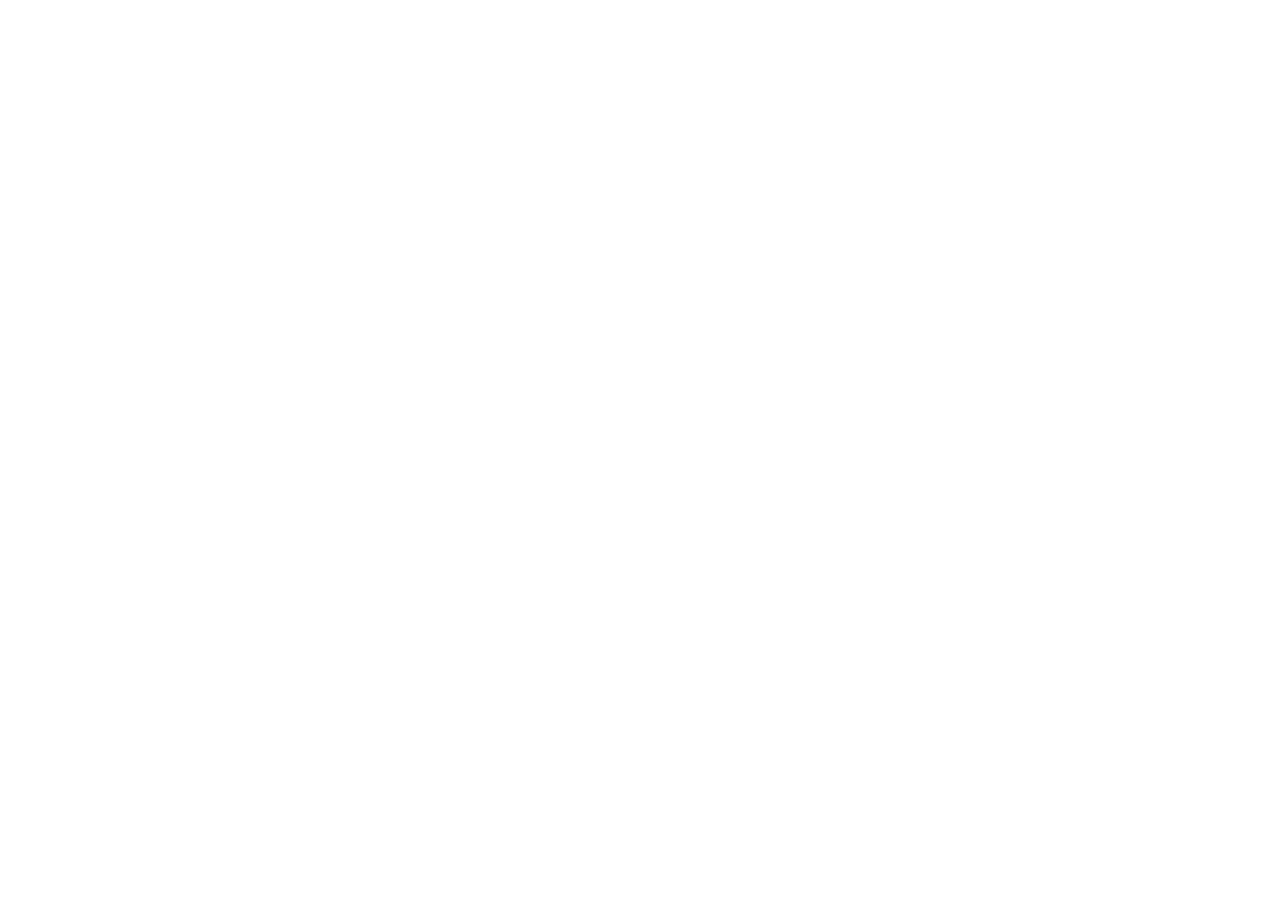
==== paged-js-2021/index.html @ 3007ff53 ":tada: copy resume into 2021 folder" ====
<!DOCTYPE html>

<html xmlns="http://www.w3.org/1999/xhtml">

<head>

<meta charset="utf-8" />
<meta http-equiv="Content-Type" content="text/html; charset=utf-8" />
<meta name="generator" content="pandoc" />
<meta http-equiv="X-UA-Compatible" content="IE=EDGE" />


<meta name="author" content="Benjamin Wolfe" />

<meta name="date" content="2019-10-17" />

<title>Resume</title>

<script>/*! jQuery v1.11.3 | (c) 2005, 2015 jQuery Foundation, Inc. | jquery.org/license */
!function(a,b){"object"==typeof module&&"object"==typeof module.exports?module.exports=a.document?b(a,!0):function(a){if(!a.document)throw new Error("jQuery requires a window with a document");return b(a)}:b(a)}("undefined"!=typeof window?window:this,function(a,b){var c=[],d=c.slice,e=c.concat,f=c.push,g=c.indexOf,h={},i=h.toString,j=h.hasOwnProperty,k={},l="1.11.3",m=function(a,b){return new m.fn.init(a,b)},n=/^[\s\uFEFF\xA0]+|[\s\uFEFF\xA0]+$/g,o=/^-ms-/,p=/-([\da-z])/gi,q=function(a,b){return b.toUpperCase()};m.fn=m.prototype={jquery:l,constructor:m,selector:"",length:0,toArray:function(){return d.call(this)},get:function(a){return null!=a?0>a?this[a+this.length]:this[a]:d.call(this)},pushStack:function(a){var b=m.merge(this.constructor(),a);return b.prevObject=this,b.context=this.context,b},each:function(a,b){return m.each(this,a,b)},map:function(a){return this.pushStack(m.map(this,function(b,c){return a.call(b,c,b)}))},slice:function(){return this.pushStack(d.apply(this,arguments))},first:function(){return this.eq(0)},last:function(){return this.eq(-1)},eq:function(a){var b=this.length,c=+a+(0>a?b:0);return this.pushStack(c>=0&&b>c?[this[c]]:[])},end:function(){return this.prevObject||this.constructor(null)},push:f,sort:c.sort,splice:c.splice},m.extend=m.fn.extend=function(){var a,b,c,d,e,f,g=arguments[0]||{},h=1,i=arguments.length,j=!1;for("boolean"==typeof g&&(j=g,g=arguments[h]||{},h++),"object"==typeof g||m.isFunction(g)||(g={}),h===i&&(g=this,h--);i>h;h++)if(null!=(e=arguments[h]))for(d in e)a=g[d],c=e[d],g!==c&&(j&&c&&(m.isPlainObject(c)||(b=m.isArray(c)))?(b?(b=!1,f=a&&m.isArray(a)?a:[]):f=a&&m.isPlainObject(a)?a:{},g[d]=m.extend(j,f,c)):void 0!==c&&(g[d]=c));return g},m.extend({expando:"jQuery"+(l+Math.random()).replace(/\D/g,""),isReady:!0,error:function(a){throw new Error(a)},noop:function(){},isFunction:function(a){return"function"===m.type(a)},isArray:Array.isArray||function(a){return"array"===m.type(a)},isWindow:function(a){return null!=a&&a==a.window},isNumeric:function(a){return!m.isArray(a)&&a-parseFloat(a)+1>=0},isEmptyObject:function(a){var b;for(b in a)return!1;return!0},isPlainObject:function(a){var b;if(!a||"object"!==m.type(a)||a.nodeType||m.isWindow(a))return!1;try{if(a.constructor&&!j.call(a,"constructor")&&!j.call(a.constructor.prototype,"isPrototypeOf"))return!1}catch(c){return!1}if(k.ownLast)for(b in a)return j.call(a,b);for(b in a);return void 0===b||j.call(a,b)},type:function(a){return null==a?a+"":"object"==typeof a||"function"==typeof a?h[i.call(a)]||"object":typeof a},globalEval:function(b){b&&m.trim(b)&&(a.execScript||function(b){a.eval.call(a,b)})(b)},camelCase:function(a){return a.replace(o,"ms-").replace(p,q)},nodeName:function(a,b){return a.nodeName&&a.nodeName.toLowerCase()===b.toLowerCase()},each:function(a,b,c){var d,e=0,f=a.length,g=r(a);if(c){if(g){for(;f>e;e++)if(d=b.apply(a[e],c),d===!1)break}else for(e in a)if(d=b.apply(a[e],c),d===!1)break}else if(g){for(;f>e;e++)if(d=b.call(a[e],e,a[e]),d===!1)break}else for(e in a)if(d=b.call(a[e],e,a[e]),d===!1)break;return a},trim:function(a){return null==a?"":(a+"").replace(n,"")},makeArray:function(a,b){var c=b||[];return null!=a&&(r(Object(a))?m.merge(c,"string"==typeof a?[a]:a):f.call(c,a)),c},inArray:function(a,b,c){var d;if(b){if(g)return g.call(b,a,c);for(d=b.length,c=c?0>c?Math.max(0,d+c):c:0;d>c;c++)if(c in b&&b[c]===a)return c}return-1},merge:function(a,b){var c=+b.length,d=0,e=a.length;while(c>d)a[e++]=b[d++];if(c!==c)while(void 0!==b[d])a[e++]=b[d++];return a.length=e,a},grep:function(a,b,c){for(var d,e=[],f=0,g=a.length,h=!c;g>f;f++)d=!b(a[f],f),d!==h&&e.push(a[f]);return e},map:function(a,b,c){var d,f=0,g=a.length,h=r(a),i=[];if(h)for(;g>f;f++)d=b(a[f],f,c),null!=d&&i.push(d);else for(f in a)d=b(a[f],f,c),null!=d&&i.push(d);return e.apply([],i)},guid:1,proxy:function(a,b){var c,e,f;return"string"==typeof b&&(f=a[b],b=a,a=f),m.isFunction(a)?(c=d.call(arguments,2),e=function(){return a.apply(b||this,c.concat(d.call(arguments)))},e.guid=a.guid=a.guid||m.guid++,e):void 0},now:function(){return+new Date},support:k}),m.each("Boolean Number String Function Array Date RegExp Object Error".split(" "),function(a,b){h["[object "+b+"]"]=b.toLowerCase()});function r(a){var b="length"in a&&a.length,c=m.type(a);return"function"===c||m.isWindow(a)?!1:1===a.nodeType&&b?!0:"array"===c||0===b||"number"==typeof b&&b>0&&b-1 in a}var s=function(a){var b,c,d,e,f,g,h,i,j,k,l,m,n,o,p,q,r,s,t,u="sizzle"+1*new Date,v=a.document,w=0,x=0,y=ha(),z=ha(),A=ha(),B=function(a,b){return a===b&&(l=!0),0},C=1<<31,D={}.hasOwnProperty,E=[],F=E.pop,G=E.push,H=E.push,I=E.slice,J=function(a,b){for(var c=0,d=a.length;d>c;c++)if(a[c]===b)return c;return-1},K="checked|selected|async|autofocus|autoplay|controls|defer|disabled|hidden|ismap|loop|multiple|open|readonly|required|scoped",L="[\\x20\\t\\r\\n\\f]",M="(?:\\\\.|[\\w-]|[^\\x00-\\xa0])+",N=M.replace("w","w#"),O="\\["+L+"*("+M+")(?:"+L+"*([*^$|!~]?=)"+L+"*(?:'((?:\\\\.|[^\\\\'])*)'|\"((?:\\\\.|[^\\\\\"])*)\"|("+N+"))|)"+L+"*\\]",P=":("+M+")(?:\\((('((?:\\\\.|[^\\\\'])*)'|\"((?:\\\\.|[^\\\\\"])*)\")|((?:\\\\.|[^\\\\()[\\]]|"+O+")*)|.*)\\)|)",Q=new RegExp(L+"+","g"),R=new RegExp("^"+L+"+|((?:^|[^\\\\])(?:\\\\.)*)"+L+"+$","g"),S=new RegExp("^"+L+"*,"+L+"*"),T=new RegExp("^"+L+"*([>+~]|"+L+")"+L+"*"),U=new RegExp("="+L+"*([^\\]'\"]*?)"+L+"*\\]","g"),V=new RegExp(P),W=new RegExp("^"+N+"$"),X={ID:new RegExp("^#("+M+")"),CLASS:new RegExp("^\\.("+M+")"),TAG:new RegExp("^("+M.replace("w","w*")+")"),ATTR:new RegExp("^"+O),PSEUDO:new RegExp("^"+P),CHILD:new RegExp("^:(only|first|last|nth|nth-last)-(child|of-type)(?:\\("+L+"*(even|odd|(([+-]|)(\\d*)n|)"+L+"*(?:([+-]|)"+L+"*(\\d+)|))"+L+"*\\)|)","i"),bool:new RegExp("^(?:"+K+")$","i"),needsContext:new RegExp("^"+L+"*[>+~]|:(even|odd|eq|gt|lt|nth|first|last)(?:\\("+L+"*((?:-\\d)?\\d*)"+L+"*\\)|)(?=[^-]|$)","i")},Y=/^(?:input|select|textarea|button)$/i,Z=/^h\d$/i,$=/^[^{]+\{\s*\[native \w/,_=/^(?:#([\w-]+)|(\w+)|\.([\w-]+))$/,aa=/[+~]/,ba=/'|\\/g,ca=new RegExp("\\\\([\\da-f]{1,6}"+L+"?|("+L+")|.)","ig"),da=function(a,b,c){var d="0x"+b-65536;return d!==d||c?b:0>d?String.fromCharCode(d+65536):String.fromCharCode(d>>10|55296,1023&d|56320)},ea=function(){m()};try{H.apply(E=I.call(v.childNodes),v.childNodes),E[v.childNodes.length].nodeType}catch(fa){H={apply:E.length?function(a,b){G.apply(a,I.call(b))}:function(a,b){var c=a.length,d=0;while(a[c++]=b[d++]);a.length=c-1}}}function ga(a,b,d,e){var f,h,j,k,l,o,r,s,w,x;if((b?b.ownerDocument||b:v)!==n&&m(b),b=b||n,d=d||[],k=b.nodeType,"string"!=typeof a||!a||1!==k&&9!==k&&11!==k)return d;if(!e&&p){if(11!==k&&(f=_.exec(a)))if(j=f[1]){if(9===k){if(h=b.getElementById(j),!h||!h.parentNode)return d;if(h.id===j)return d.push(h),d}else if(b.ownerDocument&&(h=b.ownerDocument.getElementById(j))&&t(b,h)&&h.id===j)return d.push(h),d}else{if(f[2])return H.apply(d,b.getElementsByTagName(a)),d;if((j=f[3])&&c.getElementsByClassName)return H.apply(d,b.getElementsByClassName(j)),d}if(c.qsa&&(!q||!q.test(a))){if(s=r=u,w=b,x=1!==k&&a,1===k&&"object"!==b.nodeName.toLowerCase()){o=g(a),(r=b.getAttribute("id"))?s=r.replace(ba,"\\$&"):b.setAttribute("id",s),s="[id='"+s+"'] ",l=o.length;while(l--)o[l]=s+ra(o[l]);w=aa.test(a)&&pa(b.parentNode)||b,x=o.join(",")}if(x)try{return H.apply(d,w.querySelectorAll(x)),d}catch(y){}finally{r||b.removeAttribute("id")}}}return i(a.replace(R,"$1"),b,d,e)}function ha(){var a=[];function b(c,e){return a.push(c+" ")>d.cacheLength&&delete b[a.shift()],b[c+" "]=e}return b}function ia(a){return a[u]=!0,a}function ja(a){var b=n.createElement("div");try{return!!a(b)}catch(c){return!1}finally{b.parentNode&&b.parentNode.removeChild(b),b=null}}function ka(a,b){var c=a.split("|"),e=a.length;while(e--)d.attrHandle[c[e]]=b}function la(a,b){var c=b&&a,d=c&&1===a.nodeType&&1===b.nodeType&&(~b.sourceIndex||C)-(~a.sourceIndex||C);if(d)return d;if(c)while(c=c.nextSibling)if(c===b)return-1;return a?1:-1}function ma(a){return function(b){var c=b.nodeName.toLowerCase();return"input"===c&&b.type===a}}function na(a){return function(b){var c=b.nodeName.toLowerCase();return("input"===c||"button"===c)&&b.type===a}}function oa(a){return ia(function(b){return b=+b,ia(function(c,d){var e,f=a([],c.length,b),g=f.length;while(g--)c[e=f[g]]&&(c[e]=!(d[e]=c[e]))})})}function pa(a){return a&&"undefined"!=typeof a.getElementsByTagName&&a}c=ga.support={},f=ga.isXML=function(a){var b=a&&(a.ownerDocument||a).documentElement;return b?"HTML"!==b.nodeName:!1},m=ga.setDocument=function(a){var b,e,g=a?a.ownerDocument||a:v;return g!==n&&9===g.nodeType&&g.documentElement?(n=g,o=g.documentElement,e=g.defaultView,e&&e!==e.top&&(e.addEventListener?e.addEventListener("unload",ea,!1):e.attachEvent&&e.attachEvent("onunload",ea)),p=!f(g),c.attributes=ja(function(a){return a.className="i",!a.getAttribute("className")}),c.getElementsByTagName=ja(function(a){return a.appendChild(g.createComment("")),!a.getElementsByTagName("*").length}),c.getElementsByClassName=$.test(g.getElementsByClassName),c.getById=ja(function(a){return o.appendChild(a).id=u,!g.getElementsByName||!g.getElementsByName(u).length}),c.getById?(d.find.ID=function(a,b){if("undefined"!=typeof b.getElementById&&p){var c=b.getElementById(a);return c&&c.parentNode?[c]:[]}},d.filter.ID=function(a){var b=a.replace(ca,da);return function(a){return a.getAttribute("id")===b}}):(delete d.find.ID,d.filter.ID=function(a){var b=a.replace(ca,da);return function(a){var c="undefined"!=typeof a.getAttributeNode&&a.getAttributeNode("id");return c&&c.value===b}}),d.find.TAG=c.getElementsByTagName?function(a,b){return"undefined"!=typeof b.getElementsByTagName?b.getElementsByTagName(a):c.qsa?b.querySelectorAll(a):void 0}:function(a,b){var c,d=[],e=0,f=b.getElementsByTagName(a);if("*"===a){while(c=f[e++])1===c.nodeType&&d.push(c);return d}return f},d.find.CLASS=c.getElementsByClassName&&function(a,b){return p?b.getElementsByClassName(a):void 0},r=[],q=[],(c.qsa=$.test(g.querySelectorAll))&&(ja(function(a){o.appendChild(a).innerHTML="<a id='"+u+"'></a><select id='"+u+"-\f]' msallowcapture=''><option selected=''></option></select>",a.querySelectorAll("[msallowcapture^='']").length&&q.push("[*^$]="+L+"*(?:''|\"\")"),a.querySelectorAll("[selected]").length||q.push("\\["+L+"*(?:value|"+K+")"),a.querySelectorAll("[id~="+u+"-]").length||q.push("~="),a.querySelectorAll(":checked").length||q.push(":checked"),a.querySelectorAll("a#"+u+"+*").length||q.push(".#.+[+~]")}),ja(function(a){var b=g.createElement("input");b.setAttribute("type","hidden"),a.appendChild(b).setAttribute("name","D"),a.querySelectorAll("[name=d]").length&&q.push("name"+L+"*[*^$|!~]?="),a.querySelectorAll(":enabled").length||q.push(":enabled",":disabled"),a.querySelectorAll("*,:x"),q.push(",.*:")})),(c.matchesSelector=$.test(s=o.matches||o.webkitMatchesSelector||o.mozMatchesSelector||o.oMatchesSelector||o.msMatchesSelector))&&ja(function(a){c.disconnectedMatch=s.call(a,"div"),s.call(a,"[s!='']:x"),r.push("!=",P)}),q=q.length&&new RegExp(q.join("|")),r=r.length&&new RegExp(r.join("|")),b=$.test(o.compareDocumentPosition),t=b||$.test(o.contains)?function(a,b){var c=9===a.nodeType?a.documentElement:a,d=b&&b.parentNode;return a===d||!(!d||1!==d.nodeType||!(c.contains?c.contains(d):a.compareDocumentPosition&&16&a.compareDocumentPosition(d)))}:function(a,b){if(b)while(b=b.parentNode)if(b===a)return!0;return!1},B=b?function(a,b){if(a===b)return l=!0,0;var d=!a.compareDocumentPosition-!b.compareDocumentPosition;return d?d:(d=(a.ownerDocument||a)===(b.ownerDocument||b)?a.compareDocumentPosition(b):1,1&d||!c.sortDetached&&b.compareDocumentPosition(a)===d?a===g||a.ownerDocument===v&&t(v,a)?-1:b===g||b.ownerDocument===v&&t(v,b)?1:k?J(k,a)-J(k,b):0:4&d?-1:1)}:function(a,b){if(a===b)return l=!0,0;var c,d=0,e=a.parentNode,f=b.parentNode,h=[a],i=[b];if(!e||!f)return a===g?-1:b===g?1:e?-1:f?1:k?J(k,a)-J(k,b):0;if(e===f)return la(a,b);c=a;while(c=c.parentNode)h.unshift(c);c=b;while(c=c.parentNode)i.unshift(c);while(h[d]===i[d])d++;return d?la(h[d],i[d]):h[d]===v?-1:i[d]===v?1:0},g):n},ga.matches=function(a,b){return ga(a,null,null,b)},ga.matchesSelector=function(a,b){if((a.ownerDocument||a)!==n&&m(a),b=b.replace(U,"='$1']"),!(!c.matchesSelector||!p||r&&r.test(b)||q&&q.test(b)))try{var d=s.call(a,b);if(d||c.disconnectedMatch||a.document&&11!==a.document.nodeType)return d}catch(e){}return ga(b,n,null,[a]).length>0},ga.contains=function(a,b){return(a.ownerDocument||a)!==n&&m(a),t(a,b)},ga.attr=function(a,b){(a.ownerDocument||a)!==n&&m(a);var e=d.attrHandle[b.toLowerCase()],f=e&&D.call(d.attrHandle,b.toLowerCase())?e(a,b,!p):void 0;return void 0!==f?f:c.attributes||!p?a.getAttribute(b):(f=a.getAttributeNode(b))&&f.specified?f.value:null},ga.error=function(a){throw new Error("Syntax error, unrecognized expression: "+a)},ga.uniqueSort=function(a){var b,d=[],e=0,f=0;if(l=!c.detectDuplicates,k=!c.sortStable&&a.slice(0),a.sort(B),l){while(b=a[f++])b===a[f]&&(e=d.push(f));while(e--)a.splice(d[e],1)}return k=null,a},e=ga.getText=function(a){var b,c="",d=0,f=a.nodeType;if(f){if(1===f||9===f||11===f){if("string"==typeof a.textContent)return a.textContent;for(a=a.firstChild;a;a=a.nextSibling)c+=e(a)}else if(3===f||4===f)return a.nodeValue}else while(b=a[d++])c+=e(b);return c},d=ga.selectors={cacheLength:50,createPseudo:ia,match:X,attrHandle:{},find:{},relative:{">":{dir:"parentNode",first:!0}," ":{dir:"parentNode"},"+":{dir:"previousSibling",first:!0},"~":{dir:"previousSibling"}},preFilter:{ATTR:function(a){return a[1]=a[1].replace(ca,da),a[3]=(a[3]||a[4]||a[5]||"").replace(ca,da),"~="===a[2]&&(a[3]=" "+a[3]+" "),a.slice(0,4)},CHILD:function(a){return a[1]=a[1].toLowerCase(),"nth"===a[1].slice(0,3)?(a[3]||ga.error(a[0]),a[4]=+(a[4]?a[5]+(a[6]||1):2*("even"===a[3]||"odd"===a[3])),a[5]=+(a[7]+a[8]||"odd"===a[3])):a[3]&&ga.error(a[0]),a},PSEUDO:function(a){var b,c=!a[6]&&a[2];return X.CHILD.test(a[0])?null:(a[3]?a[2]=a[4]||a[5]||"":c&&V.test(c)&&(b=g(c,!0))&&(b=c.indexOf(")",c.length-b)-c.length)&&(a[0]=a[0].slice(0,b),a[2]=c.slice(0,b)),a.slice(0,3))}},filter:{TAG:function(a){var b=a.replace(ca,da).toLowerCase();return"*"===a?function(){return!0}:function(a){return a.nodeName&&a.nodeName.toLowerCase()===b}},CLASS:function(a){var b=y[a+" "];return b||(b=new RegExp("(^|"+L+")"+a+"("+L+"|$)"))&&y(a,function(a){return b.test("string"==typeof a.className&&a.className||"undefined"!=typeof a.getAttribute&&a.getAttribute("class")||"")})},ATTR:function(a,b,c){return function(d){var e=ga.attr(d,a);return null==e?"!="===b:b?(e+="","="===b?e===c:"!="===b?e!==c:"^="===b?c&&0===e.indexOf(c):"*="===b?c&&e.indexOf(c)>-1:"$="===b?c&&e.slice(-c.length)===c:"~="===b?(" "+e.replace(Q," ")+" ").indexOf(c)>-1:"|="===b?e===c||e.slice(0,c.length+1)===c+"-":!1):!0}},CHILD:function(a,b,c,d,e){var f="nth"!==a.slice(0,3),g="last"!==a.slice(-4),h="of-type"===b;return 1===d&&0===e?function(a){return!!a.parentNode}:function(b,c,i){var j,k,l,m,n,o,p=f!==g?"nextSibling":"previousSibling",q=b.parentNode,r=h&&b.nodeName.toLowerCase(),s=!i&&!h;if(q){if(f){while(p){l=b;while(l=l[p])if(h?l.nodeName.toLowerCase()===r:1===l.nodeType)return!1;o=p="only"===a&&!o&&"nextSibling"}return!0}if(o=[g?q.firstChild:q.lastChild],g&&s){k=q[u]||(q[u]={}),j=k[a]||[],n=j[0]===w&&j[1],m=j[0]===w&&j[2],l=n&&q.childNodes[n];while(l=++n&&l&&l[p]||(m=n=0)||o.pop())if(1===l.nodeType&&++m&&l===b){k[a]=[w,n,m];break}}else if(s&&(j=(b[u]||(b[u]={}))[a])&&j[0]===w)m=j[1];else while(l=++n&&l&&l[p]||(m=n=0)||o.pop())if((h?l.nodeName.toLowerCase()===r:1===l.nodeType)&&++m&&(s&&((l[u]||(l[u]={}))[a]=[w,m]),l===b))break;return m-=e,m===d||m%d===0&&m/d>=0}}},PSEUDO:function(a,b){var c,e=d.pseudos[a]||d.setFilters[a.toLowerCase()]||ga.error("unsupported pseudo: "+a);return e[u]?e(b):e.length>1?(c=[a,a,"",b],d.setFilters.hasOwnProperty(a.toLowerCase())?ia(function(a,c){var d,f=e(a,b),g=f.length;while(g--)d=J(a,f[g]),a[d]=!(c[d]=f[g])}):function(a){return e(a,0,c)}):e}},pseudos:{not:ia(function(a){var b=[],c=[],d=h(a.replace(R,"$1"));return d[u]?ia(function(a,b,c,e){var f,g=d(a,null,e,[]),h=a.length;while(h--)(f=g[h])&&(a[h]=!(b[h]=f))}):function(a,e,f){return b[0]=a,d(b,null,f,c),b[0]=null,!c.pop()}}),has:ia(function(a){return function(b){return ga(a,b).length>0}}),contains:ia(function(a){return a=a.replace(ca,da),function(b){return(b.textContent||b.innerText||e(b)).indexOf(a)>-1}}),lang:ia(function(a){return W.test(a||"")||ga.error("unsupported lang: "+a),a=a.replace(ca,da).toLowerCase(),function(b){var c;do if(c=p?b.lang:b.getAttribute("xml:lang")||b.getAttribute("lang"))return c=c.toLowerCase(),c===a||0===c.indexOf(a+"-");while((b=b.parentNode)&&1===b.nodeType);return!1}}),target:function(b){var c=a.location&&a.location.hash;return c&&c.slice(1)===b.id},root:function(a){return a===o},focus:function(a){return a===n.activeElement&&(!n.hasFocus||n.hasFocus())&&!!(a.type||a.href||~a.tabIndex)},enabled:function(a){return a.disabled===!1},disabled:function(a){return a.disabled===!0},checked:function(a){var b=a.nodeName.toLowerCase();return"input"===b&&!!a.checked||"option"===b&&!!a.selected},selected:function(a){return a.parentNode&&a.parentNode.selectedIndex,a.selected===!0},empty:function(a){for(a=a.firstChild;a;a=a.nextSibling)if(a.nodeType<6)return!1;return!0},parent:function(a){return!d.pseudos.empty(a)},header:function(a){return Z.test(a.nodeName)},input:function(a){return Y.test(a.nodeName)},button:function(a){var b=a.nodeName.toLowerCase();return"input"===b&&"button"===a.type||"button"===b},text:function(a){var b;return"input"===a.nodeName.toLowerCase()&&"text"===a.type&&(null==(b=a.getAttribute("type"))||"text"===b.toLowerCase())},first:oa(function(){return[0]}),last:oa(function(a,b){return[b-1]}),eq:oa(function(a,b,c){return[0>c?c+b:c]}),even:oa(function(a,b){for(var c=0;b>c;c+=2)a.push(c);return a}),odd:oa(function(a,b){for(var c=1;b>c;c+=2)a.push(c);return a}),lt:oa(function(a,b,c){for(var d=0>c?c+b:c;--d>=0;)a.push(d);return a}),gt:oa(function(a,b,c){for(var d=0>c?c+b:c;++d<b;)a.push(d);return a})}},d.pseudos.nth=d.pseudos.eq;for(b in{radio:!0,checkbox:!0,file:!0,password:!0,image:!0})d.pseudos[b]=ma(b);for(b in{submit:!0,reset:!0})d.pseudos[b]=na(b);function qa(){}qa.prototype=d.filters=d.pseudos,d.setFilters=new qa,g=ga.tokenize=function(a,b){var c,e,f,g,h,i,j,k=z[a+" "];if(k)return b?0:k.slice(0);h=a,i=[],j=d.preFilter;while(h){(!c||(e=S.exec(h)))&&(e&&(h=h.slice(e[0].length)||h),i.push(f=[])),c=!1,(e=T.exec(h))&&(c=e.shift(),f.push({value:c,type:e[0].replace(R," ")}),h=h.slice(c.length));for(g in d.filter)!(e=X[g].exec(h))||j[g]&&!(e=j[g](e))||(c=e.shift(),f.push({value:c,type:g,matches:e}),h=h.slice(c.length));if(!c)break}return b?h.length:h?ga.error(a):z(a,i).slice(0)};function ra(a){for(var b=0,c=a.length,d="";c>b;b++)d+=a[b].value;return d}function sa(a,b,c){var d=b.dir,e=c&&"parentNode"===d,f=x++;return b.first?function(b,c,f){while(b=b[d])if(1===b.nodeType||e)return a(b,c,f)}:function(b,c,g){var h,i,j=[w,f];if(g){while(b=b[d])if((1===b.nodeType||e)&&a(b,c,g))return!0}else while(b=b[d])if(1===b.nodeType||e){if(i=b[u]||(b[u]={}),(h=i[d])&&h[0]===w&&h[1]===f)return j[2]=h[2];if(i[d]=j,j[2]=a(b,c,g))return!0}}}function ta(a){return a.length>1?function(b,c,d){var e=a.length;while(e--)if(!a[e](b,c,d))return!1;return!0}:a[0]}function ua(a,b,c){for(var d=0,e=b.length;e>d;d++)ga(a,b[d],c);return c}function va(a,b,c,d,e){for(var f,g=[],h=0,i=a.length,j=null!=b;i>h;h++)(f=a[h])&&(!c||c(f,d,e))&&(g.push(f),j&&b.push(h));return g}function wa(a,b,c,d,e,f){return d&&!d[u]&&(d=wa(d)),e&&!e[u]&&(e=wa(e,f)),ia(function(f,g,h,i){var j,k,l,m=[],n=[],o=g.length,p=f||ua(b||"*",h.nodeType?[h]:h,[]),q=!a||!f&&b?p:va(p,m,a,h,i),r=c?e||(f?a:o||d)?[]:g:q;if(c&&c(q,r,h,i),d){j=va(r,n),d(j,[],h,i),k=j.length;while(k--)(l=j[k])&&(r[n[k]]=!(q[n[k]]=l))}if(f){if(e||a){if(e){j=[],k=r.length;while(k--)(l=r[k])&&j.push(q[k]=l);e(null,r=[],j,i)}k=r.length;while(k--)(l=r[k])&&(j=e?J(f,l):m[k])>-1&&(f[j]=!(g[j]=l))}}else r=va(r===g?r.splice(o,r.length):r),e?e(null,g,r,i):H.apply(g,r)})}function xa(a){for(var b,c,e,f=a.length,g=d.relative[a[0].type],h=g||d.relative[" "],i=g?1:0,k=sa(function(a){return a===b},h,!0),l=sa(function(a){return J(b,a)>-1},h,!0),m=[function(a,c,d){var e=!g&&(d||c!==j)||((b=c).nodeType?k(a,c,d):l(a,c,d));return b=null,e}];f>i;i++)if(c=d.relative[a[i].type])m=[sa(ta(m),c)];else{if(c=d.filter[a[i].type].apply(null,a[i].matches),c[u]){for(e=++i;f>e;e++)if(d.relative[a[e].type])break;return wa(i>1&&ta(m),i>1&&ra(a.slice(0,i-1).concat({value:" "===a[i-2].type?"*":""})).replace(R,"$1"),c,e>i&&xa(a.slice(i,e)),f>e&&xa(a=a.slice(e)),f>e&&ra(a))}m.push(c)}return ta(m)}function ya(a,b){var c=b.length>0,e=a.length>0,f=function(f,g,h,i,k){var l,m,o,p=0,q="0",r=f&&[],s=[],t=j,u=f||e&&d.find.TAG("*",k),v=w+=null==t?1:Math.random()||.1,x=u.length;for(k&&(j=g!==n&&g);q!==x&&null!=(l=u[q]);q++){if(e&&l){m=0;while(o=a[m++])if(o(l,g,h)){i.push(l);break}k&&(w=v)}c&&((l=!o&&l)&&p--,f&&r.push(l))}if(p+=q,c&&q!==p){m=0;while(o=b[m++])o(r,s,g,h);if(f){if(p>0)while(q--)r[q]||s[q]||(s[q]=F.call(i));s=va(s)}H.apply(i,s),k&&!f&&s.length>0&&p+b.length>1&&ga.uniqueSort(i)}return k&&(w=v,j=t),r};return c?ia(f):f}return h=ga.compile=function(a,b){var c,d=[],e=[],f=A[a+" "];if(!f){b||(b=g(a)),c=b.length;while(c--)f=xa(b[c]),f[u]?d.push(f):e.push(f);f=A(a,ya(e,d)),f.selector=a}return f},i=ga.select=function(a,b,e,f){var i,j,k,l,m,n="function"==typeof a&&a,o=!f&&g(a=n.selector||a);if(e=e||[],1===o.length){if(j=o[0]=o[0].slice(0),j.length>2&&"ID"===(k=j[0]).type&&c.getById&&9===b.nodeType&&p&&d.relative[j[1].type]){if(b=(d.find.ID(k.matches[0].replace(ca,da),b)||[])[0],!b)return e;n&&(b=b.parentNode),a=a.slice(j.shift().value.length)}i=X.needsContext.test(a)?0:j.length;while(i--){if(k=j[i],d.relative[l=k.type])break;if((m=d.find[l])&&(f=m(k.matches[0].replace(ca,da),aa.test(j[0].type)&&pa(b.parentNode)||b))){if(j.splice(i,1),a=f.length&&ra(j),!a)return H.apply(e,f),e;break}}}return(n||h(a,o))(f,b,!p,e,aa.test(a)&&pa(b.parentNode)||b),e},c.sortStable=u.split("").sort(B).join("")===u,c.detectDuplicates=!!l,m(),c.sortDetached=ja(function(a){return 1&a.compareDocumentPosition(n.createElement("div"))}),ja(function(a){return a.innerHTML="<a href='#'></a>","#"===a.firstChild.getAttribute("href")})||ka("type|href|height|width",function(a,b,c){return c?void 0:a.getAttribute(b,"type"===b.toLowerCase()?1:2)}),c.attributes&&ja(function(a){return a.innerHTML="<input/>",a.firstChild.setAttribute("value",""),""===a.firstChild.getAttribute("value")})||ka("value",function(a,b,c){return c||"input"!==a.nodeName.toLowerCase()?void 0:a.defaultValue}),ja(function(a){return null==a.getAttribute("disabled")})||ka(K,function(a,b,c){var d;return c?void 0:a[b]===!0?b.toLowerCase():(d=a.getAttributeNode(b))&&d.specified?d.value:null}),ga}(a);m.find=s,m.expr=s.selectors,m.expr[":"]=m.expr.pseudos,m.unique=s.uniqueSort,m.text=s.getText,m.isXMLDoc=s.isXML,m.contains=s.contains;var t=m.expr.match.needsContext,u=/^<(\w+)\s*\/?>(?:<\/\1>|)$/,v=/^.[^:#\[\.,]*$/;function w(a,b,c){if(m.isFunction(b))return m.grep(a,function(a,d){return!!b.call(a,d,a)!==c});if(b.nodeType)return m.grep(a,function(a){return a===b!==c});if("string"==typeof b){if(v.test(b))return m.filter(b,a,c);b=m.filter(b,a)}return m.grep(a,function(a){return m.inArray(a,b)>=0!==c})}m.filter=function(a,b,c){var d=b[0];return c&&(a=":not("+a+")"),1===b.length&&1===d.nodeType?m.find.matchesSelector(d,a)?[d]:[]:m.find.matches(a,m.grep(b,function(a){return 1===a.nodeType}))},m.fn.extend({find:function(a){var b,c=[],d=this,e=d.length;if("string"!=typeof a)return this.pushStack(m(a).filter(function(){for(b=0;e>b;b++)if(m.contains(d[b],this))return!0}));for(b=0;e>b;b++)m.find(a,d[b],c);return c=this.pushStack(e>1?m.unique(c):c),c.selector=this.selector?this.selector+" "+a:a,c},filter:function(a){return this.pushStack(w(this,a||[],!1))},not:function(a){return this.pushStack(w(this,a||[],!0))},is:function(a){return!!w(this,"string"==typeof a&&t.test(a)?m(a):a||[],!1).length}});var x,y=a.document,z=/^(?:\s*(<[\w\W]+>)[^>]*|#([\w-]*))$/,A=m.fn.init=function(a,b){var c,d;if(!a)return this;if("string"==typeof a){if(c="<"===a.charAt(0)&&">"===a.charAt(a.length-1)&&a.length>=3?[null,a,null]:z.exec(a),!c||!c[1]&&b)return!b||b.jquery?(b||x).find(a):this.constructor(b).find(a);if(c[1]){if(b=b instanceof m?b[0]:b,m.merge(this,m.parseHTML(c[1],b&&b.nodeType?b.ownerDocument||b:y,!0)),u.test(c[1])&&m.isPlainObject(b))for(c in b)m.isFunction(this[c])?this[c](b[c]):this.attr(c,b[c]);return this}if(d=y.getElementById(c[2]),d&&d.parentNode){if(d.id!==c[2])return x.find(a);this.length=1,this[0]=d}return this.context=y,this.selector=a,this}return a.nodeType?(this.context=this[0]=a,this.length=1,this):m.isFunction(a)?"undefined"!=typeof x.ready?x.ready(a):a(m):(void 0!==a.selector&&(this.selector=a.selector,this.context=a.context),m.makeArray(a,this))};A.prototype=m.fn,x=m(y);var B=/^(?:parents|prev(?:Until|All))/,C={children:!0,contents:!0,next:!0,prev:!0};m.extend({dir:function(a,b,c){var d=[],e=a[b];while(e&&9!==e.nodeType&&(void 0===c||1!==e.nodeType||!m(e).is(c)))1===e.nodeType&&d.push(e),e=e[b];return d},sibling:function(a,b){for(var c=[];a;a=a.nextSibling)1===a.nodeType&&a!==b&&c.push(a);return c}}),m.fn.extend({has:function(a){var b,c=m(a,this),d=c.length;return this.filter(function(){for(b=0;d>b;b++)if(m.contains(this,c[b]))return!0})},closest:function(a,b){for(var c,d=0,e=this.length,f=[],g=t.test(a)||"string"!=typeof a?m(a,b||this.context):0;e>d;d++)for(c=this[d];c&&c!==b;c=c.parentNode)if(c.nodeType<11&&(g?g.index(c)>-1:1===c.nodeType&&m.find.matchesSelector(c,a))){f.push(c);break}return this.pushStack(f.length>1?m.unique(f):f)},index:function(a){return a?"string"==typeof a?m.inArray(this[0],m(a)):m.inArray(a.jquery?a[0]:a,this):this[0]&&this[0].parentNode?this.first().prevAll().length:-1},add:function(a,b){return this.pushStack(m.unique(m.merge(this.get(),m(a,b))))},addBack:function(a){return this.add(null==a?this.prevObject:this.prevObject.filter(a))}});function D(a,b){do a=a[b];while(a&&1!==a.nodeType);return a}m.each({parent:function(a){var b=a.parentNode;return b&&11!==b.nodeType?b:null},parents:function(a){return m.dir(a,"parentNode")},parentsUntil:function(a,b,c){return m.dir(a,"parentNode",c)},next:function(a){return D(a,"nextSibling")},prev:function(a){return D(a,"previousSibling")},nextAll:function(a){return m.dir(a,"nextSibling")},prevAll:function(a){return m.dir(a,"previousSibling")},nextUntil:function(a,b,c){return m.dir(a,"nextSibling",c)},prevUntil:function(a,b,c){return m.dir(a,"previousSibling",c)},siblings:function(a){return m.sibling((a.parentNode||{}).firstChild,a)},children:function(a){return m.sibling(a.firstChild)},contents:function(a){return m.nodeName(a,"iframe")?a.contentDocument||a.contentWindow.document:m.merge([],a.childNodes)}},function(a,b){m.fn[a]=function(c,d){var e=m.map(this,b,c);return"Until"!==a.slice(-5)&&(d=c),d&&"string"==typeof d&&(e=m.filter(d,e)),this.length>1&&(C[a]||(e=m.unique(e)),B.test(a)&&(e=e.reverse())),this.pushStack(e)}});var E=/\S+/g,F={};function G(a){var b=F[a]={};return m.each(a.match(E)||[],function(a,c){b[c]=!0}),b}m.Callbacks=function(a){a="string"==typeof a?F[a]||G(a):m.extend({},a);var b,c,d,e,f,g,h=[],i=!a.once&&[],j=function(l){for(c=a.memory&&l,d=!0,f=g||0,g=0,e=h.length,b=!0;h&&e>f;f++)if(h[f].apply(l[0],l[1])===!1&&a.stopOnFalse){c=!1;break}b=!1,h&&(i?i.length&&j(i.shift()):c?h=[]:k.disable())},k={add:function(){if(h){var d=h.length;!function f(b){m.each(b,function(b,c){var d=m.type(c);"function"===d?a.unique&&k.has(c)||h.push(c):c&&c.length&&"string"!==d&&f(c)})}(arguments),b?e=h.length:c&&(g=d,j(c))}return this},remove:function(){return h&&m.each(arguments,function(a,c){var d;while((d=m.inArray(c,h,d))>-1)h.splice(d,1),b&&(e>=d&&e--,f>=d&&f--)}),this},has:function(a){return a?m.inArray(a,h)>-1:!(!h||!h.length)},empty:function(){return h=[],e=0,this},disable:function(){return h=i=c=void 0,this},disabled:function(){return!h},lock:function(){return i=void 0,c||k.disable(),this},locked:function(){return!i},fireWith:function(a,c){return!h||d&&!i||(c=c||[],c=[a,c.slice?c.slice():c],b?i.push(c):j(c)),this},fire:function(){return k.fireWith(this,arguments),this},fired:function(){return!!d}};return k},m.extend({Deferred:function(a){var b=[["resolve","done",m.Callbacks("once memory"),"resolved"],["reject","fail",m.Callbacks("once memory"),"rejected"],["notify","progress",m.Callbacks("memory")]],c="pending",d={state:function(){return c},always:function(){return e.done(arguments).fail(arguments),this},then:function(){var a=arguments;return m.Deferred(function(c){m.each(b,function(b,f){var g=m.isFunction(a[b])&&a[b];e[f[1]](function(){var a=g&&g.apply(this,arguments);a&&m.isFunction(a.promise)?a.promise().done(c.resolve).fail(c.reject).progress(c.notify):c[f[0]+"With"](this===d?c.promise():this,g?[a]:arguments)})}),a=null}).promise()},promise:function(a){return null!=a?m.extend(a,d):d}},e={};return d.pipe=d.then,m.each(b,function(a,f){var g=f[2],h=f[3];d[f[1]]=g.add,h&&g.add(function(){c=h},b[1^a][2].disable,b[2][2].lock),e[f[0]]=function(){return e[f[0]+"With"](this===e?d:this,arguments),this},e[f[0]+"With"]=g.fireWith}),d.promise(e),a&&a.call(e,e),e},when:function(a){var b=0,c=d.call(arguments),e=c.length,f=1!==e||a&&m.isFunction(a.promise)?e:0,g=1===f?a:m.Deferred(),h=function(a,b,c){return function(e){b[a]=this,c[a]=arguments.length>1?d.call(arguments):e,c===i?g.notifyWith(b,c):--f||g.resolveWith(b,c)}},i,j,k;if(e>1)for(i=new Array(e),j=new Array(e),k=new Array(e);e>b;b++)c[b]&&m.isFunction(c[b].promise)?c[b].promise().done(h(b,k,c)).fail(g.reject).progress(h(b,j,i)):--f;return f||g.resolveWith(k,c),g.promise()}});var H;m.fn.ready=function(a){return m.ready.promise().done(a),this},m.extend({isReady:!1,readyWait:1,holdReady:function(a){a?m.readyWait++:m.ready(!0)},ready:function(a){if(a===!0?!--m.readyWait:!m.isReady){if(!y.body)return setTimeout(m.ready);m.isReady=!0,a!==!0&&--m.readyWait>0||(H.resolveWith(y,[m]),m.fn.triggerHandler&&(m(y).triggerHandler("ready"),m(y).off("ready")))}}});function I(){y.addEventListener?(y.removeEventListener("DOMContentLoaded",J,!1),a.removeEventListener("load",J,!1)):(y.detachEvent("onreadystatechange",J),a.detachEvent("onload",J))}function J(){(y.addEventListener||"load"===event.type||"complete"===y.readyState)&&(I(),m.ready())}m.ready.promise=function(b){if(!H)if(H=m.Deferred(),"complete"===y.readyState)setTimeout(m.ready);else if(y.addEventListener)y.addEventListener("DOMContentLoaded",J,!1),a.addEventListener("load",J,!1);else{y.attachEvent("onreadystatechange",J),a.attachEvent("onload",J);var c=!1;try{c=null==a.frameElement&&y.documentElement}catch(d){}c&&c.doScroll&&!function e(){if(!m.isReady){try{c.doScroll("left")}catch(a){return setTimeout(e,50)}I(),m.ready()}}()}return H.promise(b)};var K="undefined",L;for(L in m(k))break;k.ownLast="0"!==L,k.inlineBlockNeedsLayout=!1,m(function(){var a,b,c,d;c=y.getElementsByTagName("body")[0],c&&c.style&&(b=y.createElement("div"),d=y.createElement("div"),d.style.cssText="position:absolute;border:0;width:0;height:0;top:0;left:-9999px",c.appendChild(d).appendChild(b),typeof b.style.zoom!==K&&(b.style.cssText="display:inline;margin:0;border:0;padding:1px;width:1px;zoom:1",k.inlineBlockNeedsLayout=a=3===b.offsetWidth,a&&(c.style.zoom=1)),c.removeChild(d))}),function(){var a=y.createElement("div");if(null==k.deleteExpando){k.deleteExpando=!0;try{delete a.test}catch(b){k.deleteExpando=!1}}a=null}(),m.acceptData=function(a){var b=m.noData[(a.nodeName+" ").toLowerCase()],c=+a.nodeType||1;return 1!==c&&9!==c?!1:!b||b!==!0&&a.getAttribute("classid")===b};var M=/^(?:\{[\w\W]*\}|\[[\w\W]*\])$/,N=/([A-Z])/g;function O(a,b,c){if(void 0===c&&1===a.nodeType){var d="data-"+b.replace(N,"-$1").toLowerCase();if(c=a.getAttribute(d),"string"==typeof c){try{c="true"===c?!0:"false"===c?!1:"null"===c?null:+c+""===c?+c:M.test(c)?m.parseJSON(c):c}catch(e){}m.data(a,b,c)}else c=void 0}return c}function P(a){var b;for(b in a)if(("data"!==b||!m.isEmptyObject(a[b]))&&"toJSON"!==b)return!1;

return!0}function Q(a,b,d,e){if(m.acceptData(a)){var f,g,h=m.expando,i=a.nodeType,j=i?m.cache:a,k=i?a[h]:a[h]&&h;if(k&&j[k]&&(e||j[k].data)||void 0!==d||"string"!=typeof b)return k||(k=i?a[h]=c.pop()||m.guid++:h),j[k]||(j[k]=i?{}:{toJSON:m.noop}),("object"==typeof b||"function"==typeof b)&&(e?j[k]=m.extend(j[k],b):j[k].data=m.extend(j[k].data,b)),g=j[k],e||(g.data||(g.data={}),g=g.data),void 0!==d&&(g[m.camelCase(b)]=d),"string"==typeof b?(f=g[b],null==f&&(f=g[m.camelCase(b)])):f=g,f}}function R(a,b,c){if(m.acceptData(a)){var d,e,f=a.nodeType,g=f?m.cache:a,h=f?a[m.expando]:m.expando;if(g[h]){if(b&&(d=c?g[h]:g[h].data)){m.isArray(b)?b=b.concat(m.map(b,m.camelCase)):b in d?b=[b]:(b=m.camelCase(b),b=b in d?[b]:b.split(" ")),e=b.length;while(e--)delete d[b[e]];if(c?!P(d):!m.isEmptyObject(d))return}(c||(delete g[h].data,P(g[h])))&&(f?m.cleanData([a],!0):k.deleteExpando||g!=g.window?delete g[h]:g[h]=null)}}}m.extend({cache:{},noData:{"applet ":!0,"embed ":!0,"object ":"clsid:D27CDB6E-AE6D-11cf-96B8-444553540000"},hasData:function(a){return a=a.nodeType?m.cache[a[m.expando]]:a[m.expando],!!a&&!P(a)},data:function(a,b,c){return Q(a,b,c)},removeData:function(a,b){return R(a,b)},_data:function(a,b,c){return Q(a,b,c,!0)},_removeData:function(a,b){return R(a,b,!0)}}),m.fn.extend({data:function(a,b){var c,d,e,f=this[0],g=f&&f.attributes;if(void 0===a){if(this.length&&(e=m.data(f),1===f.nodeType&&!m._data(f,"parsedAttrs"))){c=g.length;while(c--)g[c]&&(d=g[c].name,0===d.indexOf("data-")&&(d=m.camelCase(d.slice(5)),O(f,d,e[d])));m._data(f,"parsedAttrs",!0)}return e}return"object"==typeof a?this.each(function(){m.data(this,a)}):arguments.length>1?this.each(function(){m.data(this,a,b)}):f?O(f,a,m.data(f,a)):void 0},removeData:function(a){return this.each(function(){m.removeData(this,a)})}}),m.extend({queue:function(a,b,c){var d;return a?(b=(b||"fx")+"queue",d=m._data(a,b),c&&(!d||m.isArray(c)?d=m._data(a,b,m.makeArray(c)):d.push(c)),d||[]):void 0},dequeue:function(a,b){b=b||"fx";var c=m.queue(a,b),d=c.length,e=c.shift(),f=m._queueHooks(a,b),g=function(){m.dequeue(a,b)};"inprogress"===e&&(e=c.shift(),d--),e&&("fx"===b&&c.unshift("inprogress"),delete f.stop,e.call(a,g,f)),!d&&f&&f.empty.fire()},_queueHooks:function(a,b){var c=b+"queueHooks";return m._data(a,c)||m._data(a,c,{empty:m.Callbacks("once memory").add(function(){m._removeData(a,b+"queue"),m._removeData(a,c)})})}}),m.fn.extend({queue:function(a,b){var c=2;return"string"!=typeof a&&(b=a,a="fx",c--),arguments.length<c?m.queue(this[0],a):void 0===b?this:this.each(function(){var c=m.queue(this,a,b);m._queueHooks(this,a),"fx"===a&&"inprogress"!==c[0]&&m.dequeue(this,a)})},dequeue:function(a){return this.each(function(){m.dequeue(this,a)})},clearQueue:function(a){return this.queue(a||"fx",[])},promise:function(a,b){var c,d=1,e=m.Deferred(),f=this,g=this.length,h=function(){--d||e.resolveWith(f,[f])};"string"!=typeof a&&(b=a,a=void 0),a=a||"fx";while(g--)c=m._data(f[g],a+"queueHooks"),c&&c.empty&&(d++,c.empty.add(h));return h(),e.promise(b)}});var S=/[+-]?(?:\d*\.|)\d+(?:[eE][+-]?\d+|)/.source,T=["Top","Right","Bottom","Left"],U=function(a,b){return a=b||a,"none"===m.css(a,"display")||!m.contains(a.ownerDocument,a)},V=m.access=function(a,b,c,d,e,f,g){var h=0,i=a.length,j=null==c;if("object"===m.type(c)){e=!0;for(h in c)m.access(a,b,h,c[h],!0,f,g)}else if(void 0!==d&&(e=!0,m.isFunction(d)||(g=!0),j&&(g?(b.call(a,d),b=null):(j=b,b=function(a,b,c){return j.call(m(a),c)})),b))for(;i>h;h++)b(a[h],c,g?d:d.call(a[h],h,b(a[h],c)));return e?a:j?b.call(a):i?b(a[0],c):f},W=/^(?:checkbox|radio)$/i;!function(){var a=y.createElement("input"),b=y.createElement("div"),c=y.createDocumentFragment();if(b.innerHTML="  <link/><table></table><a href='/a'>a</a><input type='checkbox'/>",k.leadingWhitespace=3===b.firstChild.nodeType,k.tbody=!b.getElementsByTagName("tbody").length,k.htmlSerialize=!!b.getElementsByTagName("link").length,k.html5Clone="<:nav></:nav>"!==y.createElement("nav").cloneNode(!0).outerHTML,a.type="checkbox",a.checked=!0,c.appendChild(a),k.appendChecked=a.checked,b.innerHTML="<textarea>x</textarea>",k.noCloneChecked=!!b.cloneNode(!0).lastChild.defaultValue,c.appendChild(b),b.innerHTML="<input type='radio' checked='checked' name='t'/>",k.checkClone=b.cloneNode(!0).cloneNode(!0).lastChild.checked,k.noCloneEvent=!0,b.attachEvent&&(b.attachEvent("onclick",function(){k.noCloneEvent=!1}),b.cloneNode(!0).click()),null==k.deleteExpando){k.deleteExpando=!0;try{delete b.test}catch(d){k.deleteExpando=!1}}}(),function(){var b,c,d=y.createElement("div");for(b in{submit:!0,change:!0,focusin:!0})c="on"+b,(k[b+"Bubbles"]=c in a)||(d.setAttribute(c,"t"),k[b+"Bubbles"]=d.attributes[c].expando===!1);d=null}();var X=/^(?:input|select|textarea)$/i,Y=/^key/,Z=/^(?:mouse|pointer|contextmenu)|click/,$=/^(?:focusinfocus|focusoutblur)$/,_=/^([^.]*)(?:\.(.+)|)$/;function aa(){return!0}function ba(){return!1}function ca(){try{return y.activeElement}catch(a){}}m.event={global:{},add:function(a,b,c,d,e){var f,g,h,i,j,k,l,n,o,p,q,r=m._data(a);if(r){c.handler&&(i=c,c=i.handler,e=i.selector),c.guid||(c.guid=m.guid++),(g=r.events)||(g=r.events={}),(k=r.handle)||(k=r.handle=function(a){return typeof m===K||a&&m.event.triggered===a.type?void 0:m.event.dispatch.apply(k.elem,arguments)},k.elem=a),b=(b||"").match(E)||[""],h=b.length;while(h--)f=_.exec(b[h])||[],o=q=f[1],p=(f[2]||"").split(".").sort(),o&&(j=m.event.special[o]||{},o=(e?j.delegateType:j.bindType)||o,j=m.event.special[o]||{},l=m.extend({type:o,origType:q,data:d,handler:c,guid:c.guid,selector:e,needsContext:e&&m.expr.match.needsContext.test(e),namespace:p.join(".")},i),(n=g[o])||(n=g[o]=[],n.delegateCount=0,j.setup&&j.setup.call(a,d,p,k)!==!1||(a.addEventListener?a.addEventListener(o,k,!1):a.attachEvent&&a.attachEvent("on"+o,k))),j.add&&(j.add.call(a,l),l.handler.guid||(l.handler.guid=c.guid)),e?n.splice(n.delegateCount++,0,l):n.push(l),m.event.global[o]=!0);a=null}},remove:function(a,b,c,d,e){var f,g,h,i,j,k,l,n,o,p,q,r=m.hasData(a)&&m._data(a);if(r&&(k=r.events)){b=(b||"").match(E)||[""],j=b.length;while(j--)if(h=_.exec(b[j])||[],o=q=h[1],p=(h[2]||"").split(".").sort(),o){l=m.event.special[o]||{},o=(d?l.delegateType:l.bindType)||o,n=k[o]||[],h=h[2]&&new RegExp("(^|\\.)"+p.join("\\.(?:.*\\.|)")+"(\\.|$)"),i=f=n.length;while(f--)g=n[f],!e&&q!==g.origType||c&&c.guid!==g.guid||h&&!h.test(g.namespace)||d&&d!==g.selector&&("**"!==d||!g.selector)||(n.splice(f,1),g.selector&&n.delegateCount--,l.remove&&l.remove.call(a,g));i&&!n.length&&(l.teardown&&l.teardown.call(a,p,r.handle)!==!1||m.removeEvent(a,o,r.handle),delete k[o])}else for(o in k)m.event.remove(a,o+b[j],c,d,!0);m.isEmptyObject(k)&&(delete r.handle,m._removeData(a,"events"))}},trigger:function(b,c,d,e){var f,g,h,i,k,l,n,o=[d||y],p=j.call(b,"type")?b.type:b,q=j.call(b,"namespace")?b.namespace.split("."):[];if(h=l=d=d||y,3!==d.nodeType&&8!==d.nodeType&&!$.test(p+m.event.triggered)&&(p.indexOf(".")>=0&&(q=p.split("."),p=q.shift(),q.sort()),g=p.indexOf(":")<0&&"on"+p,b=b[m.expando]?b:new m.Event(p,"object"==typeof b&&b),b.isTrigger=e?2:3,b.namespace=q.join("."),b.namespace_re=b.namespace?new RegExp("(^|\\.)"+q.join("\\.(?:.*\\.|)")+"(\\.|$)"):null,b.result=void 0,b.target||(b.target=d),c=null==c?[b]:m.makeArray(c,[b]),k=m.event.special[p]||{},e||!k.trigger||k.trigger.apply(d,c)!==!1)){if(!e&&!k.noBubble&&!m.isWindow(d)){for(i=k.delegateType||p,$.test(i+p)||(h=h.parentNode);h;h=h.parentNode)o.push(h),l=h;l===(d.ownerDocument||y)&&o.push(l.defaultView||l.parentWindow||a)}n=0;while((h=o[n++])&&!b.isPropagationStopped())b.type=n>1?i:k.bindType||p,f=(m._data(h,"events")||{})[b.type]&&m._data(h,"handle"),f&&f.apply(h,c),f=g&&h[g],f&&f.apply&&m.acceptData(h)&&(b.result=f.apply(h,c),b.result===!1&&b.preventDefault());if(b.type=p,!e&&!b.isDefaultPrevented()&&(!k._default||k._default.apply(o.pop(),c)===!1)&&m.acceptData(d)&&g&&d[p]&&!m.isWindow(d)){l=d[g],l&&(d[g]=null),m.event.triggered=p;try{d[p]()}catch(r){}m.event.triggered=void 0,l&&(d[g]=l)}return b.result}},dispatch:function(a){a=m.event.fix(a);var b,c,e,f,g,h=[],i=d.call(arguments),j=(m._data(this,"events")||{})[a.type]||[],k=m.event.special[a.type]||{};if(i[0]=a,a.delegateTarget=this,!k.preDispatch||k.preDispatch.call(this,a)!==!1){h=m.event.handlers.call(this,a,j),b=0;while((f=h[b++])&&!a.isPropagationStopped()){a.currentTarget=f.elem,g=0;while((e=f.handlers[g++])&&!a.isImmediatePropagationStopped())(!a.namespace_re||a.namespace_re.test(e.namespace))&&(a.handleObj=e,a.data=e.data,c=((m.event.special[e.origType]||{}).handle||e.handler).apply(f.elem,i),void 0!==c&&(a.result=c)===!1&&(a.preventDefault(),a.stopPropagation()))}return k.postDispatch&&k.postDispatch.call(this,a),a.result}},handlers:function(a,b){var c,d,e,f,g=[],h=b.delegateCount,i=a.target;if(h&&i.nodeType&&(!a.button||"click"!==a.type))for(;i!=this;i=i.parentNode||this)if(1===i.nodeType&&(i.disabled!==!0||"click"!==a.type)){for(e=[],f=0;h>f;f++)d=b[f],c=d.selector+" ",void 0===e[c]&&(e[c]=d.needsContext?m(c,this).index(i)>=0:m.find(c,this,null,[i]).length),e[c]&&e.push(d);e.length&&g.push({elem:i,handlers:e})}return h<b.length&&g.push({elem:this,handlers:b.slice(h)}),g},fix:function(a){if(a[m.expando])return a;var b,c,d,e=a.type,f=a,g=this.fixHooks[e];g||(this.fixHooks[e]=g=Z.test(e)?this.mouseHooks:Y.test(e)?this.keyHooks:{}),d=g.props?this.props.concat(g.props):this.props,a=new m.Event(f),b=d.length;while(b--)c=d[b],a[c]=f[c];return a.target||(a.target=f.srcElement||y),3===a.target.nodeType&&(a.target=a.target.parentNode),a.metaKey=!!a.metaKey,g.filter?g.filter(a,f):a},props:"altKey bubbles cancelable ctrlKey currentTarget eventPhase metaKey relatedTarget shiftKey target timeStamp view which".split(" "),fixHooks:{},keyHooks:{props:"char charCode key keyCode".split(" "),filter:function(a,b){return null==a.which&&(a.which=null!=b.charCode?b.charCode:b.keyCode),a}},mouseHooks:{props:"button buttons clientX clientY fromElement offsetX offsetY pageX pageY screenX screenY toElement".split(" "),filter:function(a,b){var c,d,e,f=b.button,g=b.fromElement;return null==a.pageX&&null!=b.clientX&&(d=a.target.ownerDocument||y,e=d.documentElement,c=d.body,a.pageX=b.clientX+(e&&e.scrollLeft||c&&c.scrollLeft||0)-(e&&e.clientLeft||c&&c.clientLeft||0),a.pageY=b.clientY+(e&&e.scrollTop||c&&c.scrollTop||0)-(e&&e.clientTop||c&&c.clientTop||0)),!a.relatedTarget&&g&&(a.relatedTarget=g===a.target?b.toElement:g),a.which||void 0===f||(a.which=1&f?1:2&f?3:4&f?2:0),a}},special:{load:{noBubble:!0},focus:{trigger:function(){if(this!==ca()&&this.focus)try{return this.focus(),!1}catch(a){}},delegateType:"focusin"},blur:{trigger:function(){return this===ca()&&this.blur?(this.blur(),!1):void 0},delegateType:"focusout"},click:{trigger:function(){return m.nodeName(this,"input")&&"checkbox"===this.type&&this.click?(this.click(),!1):void 0},_default:function(a){return m.nodeName(a.target,"a")}},beforeunload:{postDispatch:function(a){void 0!==a.result&&a.originalEvent&&(a.originalEvent.returnValue=a.result)}}},simulate:function(a,b,c,d){var e=m.extend(new m.Event,c,{type:a,isSimulated:!0,originalEvent:{}});d?m.event.trigger(e,null,b):m.event.dispatch.call(b,e),e.isDefaultPrevented()&&c.preventDefault()}},m.removeEvent=y.removeEventListener?function(a,b,c){a.removeEventListener&&a.removeEventListener(b,c,!1)}:function(a,b,c){var d="on"+b;a.detachEvent&&(typeof a[d]===K&&(a[d]=null),a.detachEvent(d,c))},m.Event=function(a,b){return this instanceof m.Event?(a&&a.type?(this.originalEvent=a,this.type=a.type,this.isDefaultPrevented=a.defaultPrevented||void 0===a.defaultPrevented&&a.returnValue===!1?aa:ba):this.type=a,b&&m.extend(this,b),this.timeStamp=a&&a.timeStamp||m.now(),void(this[m.expando]=!0)):new m.Event(a,b)},m.Event.prototype={isDefaultPrevented:ba,isPropagationStopped:ba,isImmediatePropagationStopped:ba,preventDefault:function(){var a=this.originalEvent;this.isDefaultPrevented=aa,a&&(a.preventDefault?a.preventDefault():a.returnValue=!1)},stopPropagation:function(){var a=this.originalEvent;this.isPropagationStopped=aa,a&&(a.stopPropagation&&a.stopPropagation(),a.cancelBubble=!0)},stopImmediatePropagation:function(){var a=this.originalEvent;this.isImmediatePropagationStopped=aa,a&&a.stopImmediatePropagation&&a.stopImmediatePropagation(),this.stopPropagation()}},m.each({mouseenter:"mouseover",mouseleave:"mouseout",pointerenter:"pointerover",pointerleave:"pointerout"},function(a,b){m.event.special[a]={delegateType:b,bindType:b,handle:function(a){var c,d=this,e=a.relatedTarget,f=a.handleObj;return(!e||e!==d&&!m.contains(d,e))&&(a.type=f.origType,c=f.handler.apply(this,arguments),a.type=b),c}}}),k.submitBubbles||(m.event.special.submit={setup:function(){return m.nodeName(this,"form")?!1:void m.event.add(this,"click._submit keypress._submit",function(a){var b=a.target,c=m.nodeName(b,"input")||m.nodeName(b,"button")?b.form:void 0;c&&!m._data(c,"submitBubbles")&&(m.event.add(c,"submit._submit",function(a){a._submit_bubble=!0}),m._data(c,"submitBubbles",!0))})},postDispatch:function(a){a._submit_bubble&&(delete a._submit_bubble,this.parentNode&&!a.isTrigger&&m.event.simulate("submit",this.parentNode,a,!0))},teardown:function(){return m.nodeName(this,"form")?!1:void m.event.remove(this,"._submit")}}),k.changeBubbles||(m.event.special.change={setup:function(){return X.test(this.nodeName)?(("checkbox"===this.type||"radio"===this.type)&&(m.event.add(this,"propertychange._change",function(a){"checked"===a.originalEvent.propertyName&&(this._just_changed=!0)}),m.event.add(this,"click._change",function(a){this._just_changed&&!a.isTrigger&&(this._just_changed=!1),m.event.simulate("change",this,a,!0)})),!1):void m.event.add(this,"beforeactivate._change",function(a){var b=a.target;X.test(b.nodeName)&&!m._data(b,"changeBubbles")&&(m.event.add(b,"change._change",function(a){!this.parentNode||a.isSimulated||a.isTrigger||m.event.simulate("change",this.parentNode,a,!0)}),m._data(b,"changeBubbles",!0))})},handle:function(a){var b=a.target;return this!==b||a.isSimulated||a.isTrigger||"radio"!==b.type&&"checkbox"!==b.type?a.handleObj.handler.apply(this,arguments):void 0},teardown:function(){return m.event.remove(this,"._change"),!X.test(this.nodeName)}}),k.focusinBubbles||m.each({focus:"focusin",blur:"focusout"},function(a,b){var c=function(a){m.event.simulate(b,a.target,m.event.fix(a),!0)};m.event.special[b]={setup:function(){var d=this.ownerDocument||this,e=m._data(d,b);e||d.addEventListener(a,c,!0),m._data(d,b,(e||0)+1)},teardown:function(){var d=this.ownerDocument||this,e=m._data(d,b)-1;e?m._data(d,b,e):(d.removeEventListener(a,c,!0),m._removeData(d,b))}}}),m.fn.extend({on:function(a,b,c,d,e){var f,g;if("object"==typeof a){"string"!=typeof b&&(c=c||b,b=void 0);for(f in a)this.on(f,b,c,a[f],e);return this}if(null==c&&null==d?(d=b,c=b=void 0):null==d&&("string"==typeof b?(d=c,c=void 0):(d=c,c=b,b=void 0)),d===!1)d=ba;else if(!d)return this;return 1===e&&(g=d,d=function(a){return m().off(a),g.apply(this,arguments)},d.guid=g.guid||(g.guid=m.guid++)),this.each(function(){m.event.add(this,a,d,c,b)})},one:function(a,b,c,d){return this.on(a,b,c,d,1)},off:function(a,b,c){var d,e;if(a&&a.preventDefault&&a.handleObj)return d=a.handleObj,m(a.delegateTarget).off(d.namespace?d.origType+"."+d.namespace:d.origType,d.selector,d.handler),this;if("object"==typeof a){for(e in a)this.off(e,b,a[e]);return this}return(b===!1||"function"==typeof b)&&(c=b,b=void 0),c===!1&&(c=ba),this.each(function(){m.event.remove(this,a,c,b)})},trigger:function(a,b){return this.each(function(){m.event.trigger(a,b,this)})},triggerHandler:function(a,b){var c=this[0];return c?m.event.trigger(a,b,c,!0):void 0}});function da(a){var b=ea.split("|"),c=a.createDocumentFragment();if(c.createElement)while(b.length)c.createElement(b.pop());return c}var ea="abbr|article|aside|audio|bdi|canvas|data|datalist|details|figcaption|figure|footer|header|hgroup|mark|meter|nav|output|progress|section|summary|time|video",fa=/ jQuery\d+="(?:null|\d+)"/g,ga=new RegExp("<(?:"+ea+")[\\s/>]","i"),ha=/^\s+/,ia=/<(?!area|br|col|embed|hr|img|input|link|meta|param)(([\w:]+)[^>]*)\/>/gi,ja=/<([\w:]+)/,ka=/<tbody/i,la=/<|&#?\w+;/,ma=/<(?:script|style|link)/i,na=/checked\s*(?:[^=]|=\s*.checked.)/i,oa=/^$|\/(?:java|ecma)script/i,pa=/^true\/(.*)/,qa=/^\s*<!(?:\[CDATA\[|--)|(?:\]\]|--)>\s*$/g,ra={option:[1,"<select multiple='multiple'>","</select>"],legend:[1,"<fieldset>","</fieldset>"],area:[1,"<map>","</map>"],param:[1,"<object>","</object>"],thead:[1,"<table>","</table>"],tr:[2,"<table><tbody>","</tbody></table>"],col:[2,"<table><tbody></tbody><colgroup>","</colgroup></table>"],td:[3,"<table><tbody><tr>","</tr></tbody></table>"],_default:k.htmlSerialize?[0,"",""]:[1,"X<div>","</div>"]},sa=da(y),ta=sa.appendChild(y.createElement("div"));ra.optgroup=ra.option,ra.tbody=ra.tfoot=ra.colgroup=ra.caption=ra.thead,ra.th=ra.td;function ua(a,b){var c,d,e=0,f=typeof a.getElementsByTagName!==K?a.getElementsByTagName(b||"*"):typeof a.querySelectorAll!==K?a.querySelectorAll(b||"*"):void 0;if(!f)for(f=[],c=a.childNodes||a;null!=(d=c[e]);e++)!b||m.nodeName(d,b)?f.push(d):m.merge(f,ua(d,b));return void 0===b||b&&m.nodeName(a,b)?m.merge([a],f):f}function va(a){W.test(a.type)&&(a.defaultChecked=a.checked)}function wa(a,b){return m.nodeName(a,"table")&&m.nodeName(11!==b.nodeType?b:b.firstChild,"tr")?a.getElementsByTagName("tbody")[0]||a.appendChild(a.ownerDocument.createElement("tbody")):a}function xa(a){return a.type=(null!==m.find.attr(a,"type"))+"/"+a.type,a}function ya(a){var b=pa.exec(a.type);return b?a.type=b[1]:a.removeAttribute("type"),a}function za(a,b){for(var c,d=0;null!=(c=a[d]);d++)m._data(c,"globalEval",!b||m._data(b[d],"globalEval"))}function Aa(a,b){if(1===b.nodeType&&m.hasData(a)){var c,d,e,f=m._data(a),g=m._data(b,f),h=f.events;if(h){delete g.handle,g.events={};for(c in h)for(d=0,e=h[c].length;e>d;d++)m.event.add(b,c,h[c][d])}g.data&&(g.data=m.extend({},g.data))}}function Ba(a,b){var c,d,e;if(1===b.nodeType){if(c=b.nodeName.toLowerCase(),!k.noCloneEvent&&b[m.expando]){e=m._data(b);for(d in e.events)m.removeEvent(b,d,e.handle);b.removeAttribute(m.expando)}"script"===c&&b.text!==a.text?(xa(b).text=a.text,ya(b)):"object"===c?(b.parentNode&&(b.outerHTML=a.outerHTML),k.html5Clone&&a.innerHTML&&!m.trim(b.innerHTML)&&(b.innerHTML=a.innerHTML)):"input"===c&&W.test(a.type)?(b.defaultChecked=b.checked=a.checked,b.value!==a.value&&(b.value=a.value)):"option"===c?b.defaultSelected=b.selected=a.defaultSelected:("input"===c||"textarea"===c)&&(b.defaultValue=a.defaultValue)}}m.extend({clone:function(a,b,c){var d,e,f,g,h,i=m.contains(a.ownerDocument,a);if(k.html5Clone||m.isXMLDoc(a)||!ga.test("<"+a.nodeName+">")?f=a.cloneNode(!0):(ta.innerHTML=a.outerHTML,ta.removeChild(f=ta.firstChild)),!(k.noCloneEvent&&k.noCloneChecked||1!==a.nodeType&&11!==a.nodeType||m.isXMLDoc(a)))for(d=ua(f),h=ua(a),g=0;null!=(e=h[g]);++g)d[g]&&Ba(e,d[g]);if(b)if(c)for(h=h||ua(a),d=d||ua(f),g=0;null!=(e=h[g]);g++)Aa(e,d[g]);else Aa(a,f);return d=ua(f,"script"),d.length>0&&za(d,!i&&ua(a,"script")),d=h=e=null,f},buildFragment:function(a,b,c,d){for(var e,f,g,h,i,j,l,n=a.length,o=da(b),p=[],q=0;n>q;q++)if(f=a[q],f||0===f)if("object"===m.type(f))m.merge(p,f.nodeType?[f]:f);else if(la.test(f)){h=h||o.appendChild(b.createElement("div")),i=(ja.exec(f)||["",""])[1].toLowerCase(),l=ra[i]||ra._default,h.innerHTML=l[1]+f.replace(ia,"<$1></$2>")+l[2],e=l[0];while(e--)h=h.lastChild;if(!k.leadingWhitespace&&ha.test(f)&&p.push(b.createTextNode(ha.exec(f)[0])),!k.tbody){f="table"!==i||ka.test(f)?"<table>"!==l[1]||ka.test(f)?0:h:h.firstChild,e=f&&f.childNodes.length;while(e--)m.nodeName(j=f.childNodes[e],"tbody")&&!j.childNodes.length&&f.removeChild(j)}m.merge(p,h.childNodes),h.textContent="";while(h.firstChild)h.removeChild(h.firstChild);h=o.lastChild}else p.push(b.createTextNode(f));h&&o.removeChild(h),k.appendChecked||m.grep(ua(p,"input"),va),q=0;while(f=p[q++])if((!d||-1===m.inArray(f,d))&&(g=m.contains(f.ownerDocument,f),h=ua(o.appendChild(f),"script"),g&&za(h),c)){e=0;while(f=h[e++])oa.test(f.type||"")&&c.push(f)}return h=null,o},cleanData:function(a,b){for(var d,e,f,g,h=0,i=m.expando,j=m.cache,l=k.deleteExpando,n=m.event.special;null!=(d=a[h]);h++)if((b||m.acceptData(d))&&(f=d[i],g=f&&j[f])){if(g.events)for(e in g.events)n[e]?m.event.remove(d,e):m.removeEvent(d,e,g.handle);j[f]&&(delete j[f],l?delete d[i]:typeof d.removeAttribute!==K?d.removeAttribute(i):d[i]=null,c.push(f))}}}),m.fn.extend({text:function(a){return V(this,function(a){return void 0===a?m.text(this):this.empty().append((this[0]&&this[0].ownerDocument||y).createTextNode(a))},null,a,arguments.length)},append:function(){return this.domManip(arguments,function(a){if(1===this.nodeType||11===this.nodeType||9===this.nodeType){var b=wa(this,a);b.appendChild(a)}})},prepend:function(){return this.domManip(arguments,function(a){if(1===this.nodeType||11===this.nodeType||9===this.nodeType){var b=wa(this,a);b.insertBefore(a,b.firstChild)}})},before:function(){return this.domManip(arguments,function(a){this.parentNode&&this.parentNode.insertBefore(a,this)})},after:function(){return this.domManip(arguments,function(a){this.parentNode&&this.parentNode.insertBefore(a,this.nextSibling)})},remove:function(a,b){for(var c,d=a?m.filter(a,this):this,e=0;null!=(c=d[e]);e++)b||1!==c.nodeType||m.cleanData(ua(c)),c.parentNode&&(b&&m.contains(c.ownerDocument,c)&&za(ua(c,"script")),c.parentNode.removeChild(c));return this},empty:function(){for(var a,b=0;null!=(a=this[b]);b++){1===a.nodeType&&m.cleanData(ua(a,!1));while(a.firstChild)a.removeChild(a.firstChild);a.options&&m.nodeName(a,"select")&&(a.options.length=0)}return this},clone:function(a,b){return a=null==a?!1:a,b=null==b?a:b,this.map(function(){return m.clone(this,a,b)})},html:function(a){return V(this,function(a){var b=this[0]||{},c=0,d=this.length;if(void 0===a)return 1===b.nodeType?b.innerHTML.replace(fa,""):void 0;if(!("string"!=typeof a||ma.test(a)||!k.htmlSerialize&&ga.test(a)||!k.leadingWhitespace&&ha.test(a)||ra[(ja.exec(a)||["",""])[1].toLowerCase()])){a=a.replace(ia,"<$1></$2>");try{for(;d>c;c++)b=this[c]||{},1===b.nodeType&&(m.cleanData(ua(b,!1)),b.innerHTML=a);b=0}catch(e){}}b&&this.empty().append(a)},null,a,arguments.length)},replaceWith:function(){var a=arguments[0];return this.domManip(arguments,function(b){a=this.parentNode,m.cleanData(ua(this)),a&&a.replaceChild(b,this)}),a&&(a.length||a.nodeType)?this:this.remove()},detach:function(a){return this.remove(a,!0)},domManip:function(a,b){a=e.apply([],a);var c,d,f,g,h,i,j=0,l=this.length,n=this,o=l-1,p=a[0],q=m.isFunction(p);if(q||l>1&&"string"==typeof p&&!k.checkClone&&na.test(p))return this.each(function(c){var d=n.eq(c);q&&(a[0]=p.call(this,c,d.html())),d.domManip(a,b)});if(l&&(i=m.buildFragment(a,this[0].ownerDocument,!1,this),c=i.firstChild,1===i.childNodes.length&&(i=c),c)){for(g=m.map(ua(i,"script"),xa),f=g.length;l>j;j++)d=i,j!==o&&(d=m.clone(d,!0,!0),f&&m.merge(g,ua(d,"script"))),b.call(this[j],d,j);if(f)for(h=g[g.length-1].ownerDocument,m.map(g,ya),j=0;f>j;j++)d=g[j],oa.test(d.type||"")&&!m._data(d,"globalEval")&&m.contains(h,d)&&(d.src?m._evalUrl&&m._evalUrl(d.src):m.globalEval((d.text||d.textContent||d.innerHTML||"").replace(qa,"")));i=c=null}return this}}),m.each({appendTo:"append",prependTo:"prepend",insertBefore:"before",insertAfter:"after",replaceAll:"replaceWith"},function(a,b){m.fn[a]=function(a){for(var c,d=0,e=[],g=m(a),h=g.length-1;h>=d;d++)c=d===h?this:this.clone(!0),m(g[d])[b](c),f.apply(e,c.get());return this.pushStack(e)}});var Ca,Da={};function Ea(b,c){var d,e=m(c.createElement(b)).appendTo(c.body),f=a.getDefaultComputedStyle&&(d=a.getDefaultComputedStyle(e[0]))?d.display:m.css(e[0],"display");return e.detach(),f}function Fa(a){var b=y,c=Da[a];return c||(c=Ea(a,b),"none"!==c&&c||(Ca=(Ca||m("<iframe frameborder='0' width='0' height='0'/>")).appendTo(b.documentElement),b=(Ca[0].contentWindow||Ca[0].contentDocument).document,b.write(),b.close(),c=Ea(a,b),Ca.detach()),Da[a]=c),c}!function(){var a;k.shrinkWrapBlocks=function(){if(null!=a)return a;a=!1;var b,c,d;return c=y.getElementsByTagName("body")[0],c&&c.style?(b=y.createElement("div"),d=y.createElement("div"),d.style.cssText="position:absolute;border:0;width:0;height:0;top:0;left:-9999px",c.appendChild(d).appendChild(b),typeof b.style.zoom!==K&&(b.style.cssText="-webkit-box-sizing:content-box;-moz-box-sizing:content-box;box-sizing:content-box;display:block;margin:0;border:0;padding:1px;width:1px;zoom:1",b.appendChild(y.createElement("div")).style.width="5px",a=3!==b.offsetWidth),c.removeChild(d),a):void 0}}();var Ga=/^margin/,Ha=new RegExp("^("+S+")(?!px)[a-z%]+$","i"),Ia,Ja,Ka=/^(top|right|bottom|left)$/;a.getComputedStyle?(Ia=function(b){return b.ownerDocument.defaultView.opener?b.ownerDocument.defaultView.getComputedStyle(b,null):a.getComputedStyle(b,null)},Ja=function(a,b,c){var d,e,f,g,h=a.style;return c=c||Ia(a),g=c?c.getPropertyValue(b)||c[b]:void 0,c&&(""!==g||m.contains(a.ownerDocument,a)||(g=m.style(a,b)),Ha.test(g)&&Ga.test(b)&&(d=h.width,e=h.minWidth,f=h.maxWidth,h.minWidth=h.maxWidth=h.width=g,g=c.width,h.width=d,h.minWidth=e,h.maxWidth=f)),void 0===g?g:g+""}):y.documentElement.currentStyle&&(Ia=function(a){return a.currentStyle},Ja=function(a,b,c){var d,e,f,g,h=a.style;return c=c||Ia(a),g=c?c[b]:void 0,null==g&&h&&h[b]&&(g=h[b]),Ha.test(g)&&!Ka.test(b)&&(d=h.left,e=a.runtimeStyle,f=e&&e.left,f&&(e.left=a.currentStyle.left),h.left="fontSize"===b?"1em":g,g=h.pixelLeft+"px",h.left=d,f&&(e.left=f)),void 0===g?g:g+""||"auto"});function La(a,b){return{get:function(){var c=a();if(null!=c)return c?void delete this.get:(this.get=b).apply(this,arguments)}}}!function(){var b,c,d,e,f,g,h;if(b=y.createElement("div"),b.innerHTML="  <link/><table></table><a href='/a'>a</a><input type='checkbox'/>",d=b.getElementsByTagName("a")[0],c=d&&d.style){c.cssText="float:left;opacity:.5",k.opacity="0.5"===c.opacity,k.cssFloat=!!c.cssFloat,b.style.backgroundClip="content-box",b.cloneNode(!0).style.backgroundClip="",k.clearCloneStyle="content-box"===b.style.backgroundClip,k.boxSizing=""===c.boxSizing||""===c.MozBoxSizing||""===c.WebkitBoxSizing,m.extend(k,{reliableHiddenOffsets:function(){return null==g&&i(),g},boxSizingReliable:function(){return null==f&&i(),f},pixelPosition:function(){return null==e&&i(),e},reliableMarginRight:function(){return null==h&&i(),h}});function i(){var b,c,d,i;c=y.getElementsByTagName("body")[0],c&&c.style&&(b=y.createElement("div"),d=y.createElement("div"),d.style.cssText="position:absolute;border:0;width:0;height:0;top:0;left:-9999px",c.appendChild(d).appendChild(b),b.style.cssText="-webkit-box-sizing:border-box;-moz-box-sizing:border-box;box-sizing:border-box;display:block;margin-top:1%;top:1%;border:1px;padding:1px;width:4px;position:absolute",e=f=!1,h=!0,a.getComputedStyle&&(e="1%"!==(a.getComputedStyle(b,null)||{}).top,f="4px"===(a.getComputedStyle(b,null)||{width:"4px"}).width,i=b.appendChild(y.createElement("div")),i.style.cssText=b.style.cssText="-webkit-box-sizing:content-box;-moz-box-sizing:content-box;box-sizing:content-box;display:block;margin:0;border:0;padding:0",i.style.marginRight=i.style.width="0",b.style.width="1px",h=!parseFloat((a.getComputedStyle(i,null)||{}).marginRight),b.removeChild(i)),b.innerHTML="<table><tr><td></td><td>t</td></tr></table>",i=b.getElementsByTagName("td"),i[0].style.cssText="margin:0;border:0;padding:0;display:none",g=0===i[0].offsetHeight,g&&(i[0].style.display="",i[1].style.display="none",g=0===i[0].offsetHeight),c.removeChild(d))}}}(),m.swap=function(a,b,c,d){var e,f,g={};for(f in b)g[f]=a.style[f],a.style[f]=b[f];e=c.apply(a,d||[]);for(f in b)a.style[f]=g[f];return e};var Ma=/alpha\([^)]*\)/i,Na=/opacity\s*=\s*([^)]*)/,Oa=/^(none|table(?!-c[ea]).+)/,Pa=new RegExp("^("+S+")(.*)$","i"),Qa=new RegExp("^([+-])=("+S+")","i"),Ra={position:"absolute",visibility:"hidden",display:"block"},Sa={letterSpacing:"0",fontWeight:"400"},Ta=["Webkit","O","Moz","ms"];function Ua(a,b){if(b in a)return b;var c=b.charAt(0).toUpperCase()+b.slice(1),d=b,e=Ta.length;while(e--)if(b=Ta[e]+c,b in a)return b;return d}function Va(a,b){for(var c,d,e,f=[],g=0,h=a.length;h>g;g++)d=a[g],d.style&&(f[g]=m._data(d,"olddisplay"),c=d.style.display,b?(f[g]||"none"!==c||(d.style.display=""),""===d.style.display&&U(d)&&(f[g]=m._data(d,"olddisplay",Fa(d.nodeName)))):(e=U(d),(c&&"none"!==c||!e)&&m._data(d,"olddisplay",e?c:m.css(d,"display"))));for(g=0;h>g;g++)d=a[g],d.style&&(b&&"none"!==d.style.display&&""!==d.style.display||(d.style.display=b?f[g]||"":"none"));return a}function Wa(a,b,c){var d=Pa.exec(b);return d?Math.max(0,d[1]-(c||0))+(d[2]||"px"):b}function Xa(a,b,c,d,e){for(var f=c===(d?"border":"content")?4:"width"===b?1:0,g=0;4>f;f+=2)"margin"===c&&(g+=m.css(a,c+T[f],!0,e)),d?("content"===c&&(g-=m.css(a,"padding"+T[f],!0,e)),"margin"!==c&&(g-=m.css(a,"border"+T[f]+"Width",!0,e))):(g+=m.css(a,"padding"+T[f],!0,e),"padding"!==c&&(g+=m.css(a,"border"+T[f]+"Width",!0,e)));return g}function Ya(a,b,c){var d=!0,e="width"===b?a.offsetWidth:a.offsetHeight,f=Ia(a),g=k.boxSizing&&"border-box"===m.css(a,"boxSizing",!1,f);if(0>=e||null==e){if(e=Ja(a,b,f),(0>e||null==e)&&(e=a.style[b]),Ha.test(e))return e;d=g&&(k.boxSizingReliable()||e===a.style[b]),e=parseFloat(e)||0}return e+Xa(a,b,c||(g?"border":"content"),d,f)+"px"}m.extend({cssHooks:{opacity:{get:function(a,b){if(b){var c=Ja(a,"opacity");return""===c?"1":c}}}},cssNumber:{columnCount:!0,fillOpacity:!0,flexGrow:!0,flexShrink:!0,fontWeight:!0,lineHeight:!0,opacity:!0,order:!0,orphans:!0,widows:!0,zIndex:!0,zoom:!0},cssProps:{"float":k.cssFloat?"cssFloat":"styleFloat"},style:function(a,b,c,d){if(a&&3!==a.nodeType&&8!==a.nodeType&&a.style){var e,f,g,h=m.camelCase(b),i=a.style;if(b=m.cssProps[h]||(m.cssProps[h]=Ua(i,h)),g=m.cssHooks[b]||m.cssHooks[h],void 0===c)return g&&"get"in g&&void 0!==(e=g.get(a,!1,d))?e:i[b];if(f=typeof c,"string"===f&&(e=Qa.exec(c))&&(c=(e[1]+1)*e[2]+parseFloat(m.css(a,b)),f="number"),null!=c&&c===c&&("number"!==f||m.cssNumber[h]||(c+="px"),k.clearCloneStyle||""!==c||0!==b.indexOf("background")||(i[b]="inherit"),!(g&&"set"in g&&void 0===(c=g.set(a,c,d)))))try{i[b]=c}catch(j){}}},css:function(a,b,c,d){var e,f,g,h=m.camelCase(b);return b=m.cssProps[h]||(m.cssProps[h]=Ua(a.style,h)),g=m.cssHooks[b]||m.cssHooks[h],g&&"get"in g&&(f=g.get(a,!0,c)),void 0===f&&(f=Ja(a,b,d)),"normal"===f&&b in Sa&&(f=Sa[b]),""===c||c?(e=parseFloat(f),c===!0||m.isNumeric(e)?e||0:f):f}}),m.each(["height","width"],function(a,b){m.cssHooks[b]={get:function(a,c,d){return c?Oa.test(m.css(a,"display"))&&0===a.offsetWidth?m.swap(a,Ra,function(){return Ya(a,b,d)}):Ya(a,b,d):void 0},set:function(a,c,d){var e=d&&Ia(a);return Wa(a,c,d?Xa(a,b,d,k.boxSizing&&"border-box"===m.css(a,"boxSizing",!1,e),e):0)}}}),k.opacity||(m.cssHooks.opacity={get:function(a,b){return Na.test((b&&a.currentStyle?a.currentStyle.filter:a.style.filter)||"")?.01*parseFloat(RegExp.$1)+"":b?"1":""},set:function(a,b){var c=a.style,d=a.currentStyle,e=m.isNumeric(b)?"alpha(opacity="+100*b+")":"",f=d&&d.filter||c.filter||"";c.zoom=1,(b>=1||""===b)&&""===m.trim(f.replace(Ma,""))&&c.removeAttribute&&(c.removeAttribute("filter"),""===b||d&&!d.filter)||(c.filter=Ma.test(f)?f.replace(Ma,e):f+" "+e)}}),m.cssHooks.marginRight=La(k.reliableMarginRight,function(a,b){return b?m.swap(a,{display:"inline-block"},Ja,[a,"marginRight"]):void 0}),m.each({margin:"",padding:"",border:"Width"},function(a,b){m.cssHooks[a+b]={expand:function(c){for(var d=0,e={},f="string"==typeof c?c.split(" "):[c];4>d;d++)e[a+T[d]+b]=f[d]||f[d-2]||f[0];return e}},Ga.test(a)||(m.cssHooks[a+b].set=Wa)}),m.fn.extend({css:function(a,b){return V(this,function(a,b,c){var d,e,f={},g=0;if(m.isArray(b)){for(d=Ia(a),e=b.length;e>g;g++)f[b[g]]=m.css(a,b[g],!1,d);return f}return void 0!==c?m.style(a,b,c):m.css(a,b)},a,b,arguments.length>1)},show:function(){return Va(this,!0)},hide:function(){return Va(this)},toggle:function(a){return"boolean"==typeof a?a?this.show():this.hide():this.each(function(){U(this)?m(this).show():m(this).hide()})}});function Za(a,b,c,d,e){
return new Za.prototype.init(a,b,c,d,e)}m.Tween=Za,Za.prototype={constructor:Za,init:function(a,b,c,d,e,f){this.elem=a,this.prop=c,this.easing=e||"swing",this.options=b,this.start=this.now=this.cur(),this.end=d,this.unit=f||(m.cssNumber[c]?"":"px")},cur:function(){var a=Za.propHooks[this.prop];return a&&a.get?a.get(this):Za.propHooks._default.get(this)},run:function(a){var b,c=Za.propHooks[this.prop];return this.options.duration?this.pos=b=m.easing[this.easing](a,this.options.duration*a,0,1,this.options.duration):this.pos=b=a,this.now=(this.end-this.start)*b+this.start,this.options.step&&this.options.step.call(this.elem,this.now,this),c&&c.set?c.set(this):Za.propHooks._default.set(this),this}},Za.prototype.init.prototype=Za.prototype,Za.propHooks={_default:{get:function(a){var b;return null==a.elem[a.prop]||a.elem.style&&null!=a.elem.style[a.prop]?(b=m.css(a.elem,a.prop,""),b&&"auto"!==b?b:0):a.elem[a.prop]},set:function(a){m.fx.step[a.prop]?m.fx.step[a.prop](a):a.elem.style&&(null!=a.elem.style[m.cssProps[a.prop]]||m.cssHooks[a.prop])?m.style(a.elem,a.prop,a.now+a.unit):a.elem[a.prop]=a.now}}},Za.propHooks.scrollTop=Za.propHooks.scrollLeft={set:function(a){a.elem.nodeType&&a.elem.parentNode&&(a.elem[a.prop]=a.now)}},m.easing={linear:function(a){return a},swing:function(a){return.5-Math.cos(a*Math.PI)/2}},m.fx=Za.prototype.init,m.fx.step={};var $a,_a,ab=/^(?:toggle|show|hide)$/,bb=new RegExp("^(?:([+-])=|)("+S+")([a-z%]*)$","i"),cb=/queueHooks$/,db=[ib],eb={"*":[function(a,b){var c=this.createTween(a,b),d=c.cur(),e=bb.exec(b),f=e&&e[3]||(m.cssNumber[a]?"":"px"),g=(m.cssNumber[a]||"px"!==f&&+d)&&bb.exec(m.css(c.elem,a)),h=1,i=20;if(g&&g[3]!==f){f=f||g[3],e=e||[],g=+d||1;do h=h||".5",g/=h,m.style(c.elem,a,g+f);while(h!==(h=c.cur()/d)&&1!==h&&--i)}return e&&(g=c.start=+g||+d||0,c.unit=f,c.end=e[1]?g+(e[1]+1)*e[2]:+e[2]),c}]};function fb(){return setTimeout(function(){$a=void 0}),$a=m.now()}function gb(a,b){var c,d={height:a},e=0;for(b=b?1:0;4>e;e+=2-b)c=T[e],d["margin"+c]=d["padding"+c]=a;return b&&(d.opacity=d.width=a),d}function hb(a,b,c){for(var d,e=(eb[b]||[]).concat(eb["*"]),f=0,g=e.length;g>f;f++)if(d=e[f].call(c,b,a))return d}function ib(a,b,c){var d,e,f,g,h,i,j,l,n=this,o={},p=a.style,q=a.nodeType&&U(a),r=m._data(a,"fxshow");c.queue||(h=m._queueHooks(a,"fx"),null==h.unqueued&&(h.unqueued=0,i=h.empty.fire,h.empty.fire=function(){h.unqueued||i()}),h.unqueued++,n.always(function(){n.always(function(){h.unqueued--,m.queue(a,"fx").length||h.empty.fire()})})),1===a.nodeType&&("height"in b||"width"in b)&&(c.overflow=[p.overflow,p.overflowX,p.overflowY],j=m.css(a,"display"),l="none"===j?m._data(a,"olddisplay")||Fa(a.nodeName):j,"inline"===l&&"none"===m.css(a,"float")&&(k.inlineBlockNeedsLayout&&"inline"!==Fa(a.nodeName)?p.zoom=1:p.display="inline-block")),c.overflow&&(p.overflow="hidden",k.shrinkWrapBlocks()||n.always(function(){p.overflow=c.overflow[0],p.overflowX=c.overflow[1],p.overflowY=c.overflow[2]}));for(d in b)if(e=b[d],ab.exec(e)){if(delete b[d],f=f||"toggle"===e,e===(q?"hide":"show")){if("show"!==e||!r||void 0===r[d])continue;q=!0}o[d]=r&&r[d]||m.style(a,d)}else j=void 0;if(m.isEmptyObject(o))"inline"===("none"===j?Fa(a.nodeName):j)&&(p.display=j);else{r?"hidden"in r&&(q=r.hidden):r=m._data(a,"fxshow",{}),f&&(r.hidden=!q),q?m(a).show():n.done(function(){m(a).hide()}),n.done(function(){var b;m._removeData(a,"fxshow");for(b in o)m.style(a,b,o[b])});for(d in o)g=hb(q?r[d]:0,d,n),d in r||(r[d]=g.start,q&&(g.end=g.start,g.start="width"===d||"height"===d?1:0))}}function jb(a,b){var c,d,e,f,g;for(c in a)if(d=m.camelCase(c),e=b[d],f=a[c],m.isArray(f)&&(e=f[1],f=a[c]=f[0]),c!==d&&(a[d]=f,delete a[c]),g=m.cssHooks[d],g&&"expand"in g){f=g.expand(f),delete a[d];for(c in f)c in a||(a[c]=f[c],b[c]=e)}else b[d]=e}function kb(a,b,c){var d,e,f=0,g=db.length,h=m.Deferred().always(function(){delete i.elem}),i=function(){if(e)return!1;for(var b=$a||fb(),c=Math.max(0,j.startTime+j.duration-b),d=c/j.duration||0,f=1-d,g=0,i=j.tweens.length;i>g;g++)j.tweens[g].run(f);return h.notifyWith(a,[j,f,c]),1>f&&i?c:(h.resolveWith(a,[j]),!1)},j=h.promise({elem:a,props:m.extend({},b),opts:m.extend(!0,{specialEasing:{}},c),originalProperties:b,originalOptions:c,startTime:$a||fb(),duration:c.duration,tweens:[],createTween:function(b,c){var d=m.Tween(a,j.opts,b,c,j.opts.specialEasing[b]||j.opts.easing);return j.tweens.push(d),d},stop:function(b){var c=0,d=b?j.tweens.length:0;if(e)return this;for(e=!0;d>c;c++)j.tweens[c].run(1);return b?h.resolveWith(a,[j,b]):h.rejectWith(a,[j,b]),this}}),k=j.props;for(jb(k,j.opts.specialEasing);g>f;f++)if(d=db[f].call(j,a,k,j.opts))return d;return m.map(k,hb,j),m.isFunction(j.opts.start)&&j.opts.start.call(a,j),m.fx.timer(m.extend(i,{elem:a,anim:j,queue:j.opts.queue})),j.progress(j.opts.progress).done(j.opts.done,j.opts.complete).fail(j.opts.fail).always(j.opts.always)}m.Animation=m.extend(kb,{tweener:function(a,b){m.isFunction(a)?(b=a,a=["*"]):a=a.split(" ");for(var c,d=0,e=a.length;e>d;d++)c=a[d],eb[c]=eb[c]||[],eb[c].unshift(b)},prefilter:function(a,b){b?db.unshift(a):db.push(a)}}),m.speed=function(a,b,c){var d=a&&"object"==typeof a?m.extend({},a):{complete:c||!c&&b||m.isFunction(a)&&a,duration:a,easing:c&&b||b&&!m.isFunction(b)&&b};return d.duration=m.fx.off?0:"number"==typeof d.duration?d.duration:d.duration in m.fx.speeds?m.fx.speeds[d.duration]:m.fx.speeds._default,(null==d.queue||d.queue===!0)&&(d.queue="fx"),d.old=d.complete,d.complete=function(){m.isFunction(d.old)&&d.old.call(this),d.queue&&m.dequeue(this,d.queue)},d},m.fn.extend({fadeTo:function(a,b,c,d){return this.filter(U).css("opacity",0).show().end().animate({opacity:b},a,c,d)},animate:function(a,b,c,d){var e=m.isEmptyObject(a),f=m.speed(b,c,d),g=function(){var b=kb(this,m.extend({},a),f);(e||m._data(this,"finish"))&&b.stop(!0)};return g.finish=g,e||f.queue===!1?this.each(g):this.queue(f.queue,g)},stop:function(a,b,c){var d=function(a){var b=a.stop;delete a.stop,b(c)};return"string"!=typeof a&&(c=b,b=a,a=void 0),b&&a!==!1&&this.queue(a||"fx",[]),this.each(function(){var b=!0,e=null!=a&&a+"queueHooks",f=m.timers,g=m._data(this);if(e)g[e]&&g[e].stop&&d(g[e]);else for(e in g)g[e]&&g[e].stop&&cb.test(e)&&d(g[e]);for(e=f.length;e--;)f[e].elem!==this||null!=a&&f[e].queue!==a||(f[e].anim.stop(c),b=!1,f.splice(e,1));(b||!c)&&m.dequeue(this,a)})},finish:function(a){return a!==!1&&(a=a||"fx"),this.each(function(){var b,c=m._data(this),d=c[a+"queue"],e=c[a+"queueHooks"],f=m.timers,g=d?d.length:0;for(c.finish=!0,m.queue(this,a,[]),e&&e.stop&&e.stop.call(this,!0),b=f.length;b--;)f[b].elem===this&&f[b].queue===a&&(f[b].anim.stop(!0),f.splice(b,1));for(b=0;g>b;b++)d[b]&&d[b].finish&&d[b].finish.call(this);delete c.finish})}}),m.each(["toggle","show","hide"],function(a,b){var c=m.fn[b];m.fn[b]=function(a,d,e){return null==a||"boolean"==typeof a?c.apply(this,arguments):this.animate(gb(b,!0),a,d,e)}}),m.each({slideDown:gb("show"),slideUp:gb("hide"),slideToggle:gb("toggle"),fadeIn:{opacity:"show"},fadeOut:{opacity:"hide"},fadeToggle:{opacity:"toggle"}},function(a,b){m.fn[a]=function(a,c,d){return this.animate(b,a,c,d)}}),m.timers=[],m.fx.tick=function(){var a,b=m.timers,c=0;for($a=m.now();c<b.length;c++)a=b[c],a()||b[c]!==a||b.splice(c--,1);b.length||m.fx.stop(),$a=void 0},m.fx.timer=function(a){m.timers.push(a),a()?m.fx.start():m.timers.pop()},m.fx.interval=13,m.fx.start=function(){_a||(_a=setInterval(m.fx.tick,m.fx.interval))},m.fx.stop=function(){clearInterval(_a),_a=null},m.fx.speeds={slow:600,fast:200,_default:400},m.fn.delay=function(a,b){return a=m.fx?m.fx.speeds[a]||a:a,b=b||"fx",this.queue(b,function(b,c){var d=setTimeout(b,a);c.stop=function(){clearTimeout(d)}})},function(){var a,b,c,d,e;b=y.createElement("div"),b.setAttribute("className","t"),b.innerHTML="  <link/><table></table><a href='/a'>a</a><input type='checkbox'/>",d=b.getElementsByTagName("a")[0],c=y.createElement("select"),e=c.appendChild(y.createElement("option")),a=b.getElementsByTagName("input")[0],d.style.cssText="top:1px",k.getSetAttribute="t"!==b.className,k.style=/top/.test(d.getAttribute("style")),k.hrefNormalized="/a"===d.getAttribute("href"),k.checkOn=!!a.value,k.optSelected=e.selected,k.enctype=!!y.createElement("form").enctype,c.disabled=!0,k.optDisabled=!e.disabled,a=y.createElement("input"),a.setAttribute("value",""),k.input=""===a.getAttribute("value"),a.value="t",a.setAttribute("type","radio"),k.radioValue="t"===a.value}();var lb=/\r/g;m.fn.extend({val:function(a){var b,c,d,e=this[0];{if(arguments.length)return d=m.isFunction(a),this.each(function(c){var e;1===this.nodeType&&(e=d?a.call(this,c,m(this).val()):a,null==e?e="":"number"==typeof e?e+="":m.isArray(e)&&(e=m.map(e,function(a){return null==a?"":a+""})),b=m.valHooks[this.type]||m.valHooks[this.nodeName.toLowerCase()],b&&"set"in b&&void 0!==b.set(this,e,"value")||(this.value=e))});if(e)return b=m.valHooks[e.type]||m.valHooks[e.nodeName.toLowerCase()],b&&"get"in b&&void 0!==(c=b.get(e,"value"))?c:(c=e.value,"string"==typeof c?c.replace(lb,""):null==c?"":c)}}}),m.extend({valHooks:{option:{get:function(a){var b=m.find.attr(a,"value");return null!=b?b:m.trim(m.text(a))}},select:{get:function(a){for(var b,c,d=a.options,e=a.selectedIndex,f="select-one"===a.type||0>e,g=f?null:[],h=f?e+1:d.length,i=0>e?h:f?e:0;h>i;i++)if(c=d[i],!(!c.selected&&i!==e||(k.optDisabled?c.disabled:null!==c.getAttribute("disabled"))||c.parentNode.disabled&&m.nodeName(c.parentNode,"optgroup"))){if(b=m(c).val(),f)return b;g.push(b)}return g},set:function(a,b){var c,d,e=a.options,f=m.makeArray(b),g=e.length;while(g--)if(d=e[g],m.inArray(m.valHooks.option.get(d),f)>=0)try{d.selected=c=!0}catch(h){d.scrollHeight}else d.selected=!1;return c||(a.selectedIndex=-1),e}}}}),m.each(["radio","checkbox"],function(){m.valHooks[this]={set:function(a,b){return m.isArray(b)?a.checked=m.inArray(m(a).val(),b)>=0:void 0}},k.checkOn||(m.valHooks[this].get=function(a){return null===a.getAttribute("value")?"on":a.value})});var mb,nb,ob=m.expr.attrHandle,pb=/^(?:checked|selected)$/i,qb=k.getSetAttribute,rb=k.input;m.fn.extend({attr:function(a,b){return V(this,m.attr,a,b,arguments.length>1)},removeAttr:function(a){return this.each(function(){m.removeAttr(this,a)})}}),m.extend({attr:function(a,b,c){var d,e,f=a.nodeType;if(a&&3!==f&&8!==f&&2!==f)return typeof a.getAttribute===K?m.prop(a,b,c):(1===f&&m.isXMLDoc(a)||(b=b.toLowerCase(),d=m.attrHooks[b]||(m.expr.match.bool.test(b)?nb:mb)),void 0===c?d&&"get"in d&&null!==(e=d.get(a,b))?e:(e=m.find.attr(a,b),null==e?void 0:e):null!==c?d&&"set"in d&&void 0!==(e=d.set(a,c,b))?e:(a.setAttribute(b,c+""),c):void m.removeAttr(a,b))},removeAttr:function(a,b){var c,d,e=0,f=b&&b.match(E);if(f&&1===a.nodeType)while(c=f[e++])d=m.propFix[c]||c,m.expr.match.bool.test(c)?rb&&qb||!pb.test(c)?a[d]=!1:a[m.camelCase("default-"+c)]=a[d]=!1:m.attr(a,c,""),a.removeAttribute(qb?c:d)},attrHooks:{type:{set:function(a,b){if(!k.radioValue&&"radio"===b&&m.nodeName(a,"input")){var c=a.value;return a.setAttribute("type",b),c&&(a.value=c),b}}}}}),nb={set:function(a,b,c){return b===!1?m.removeAttr(a,c):rb&&qb||!pb.test(c)?a.setAttribute(!qb&&m.propFix[c]||c,c):a[m.camelCase("default-"+c)]=a[c]=!0,c}},m.each(m.expr.match.bool.source.match(/\w+/g),function(a,b){var c=ob[b]||m.find.attr;ob[b]=rb&&qb||!pb.test(b)?function(a,b,d){var e,f;return d||(f=ob[b],ob[b]=e,e=null!=c(a,b,d)?b.toLowerCase():null,ob[b]=f),e}:function(a,b,c){return c?void 0:a[m.camelCase("default-"+b)]?b.toLowerCase():null}}),rb&&qb||(m.attrHooks.value={set:function(a,b,c){return m.nodeName(a,"input")?void(a.defaultValue=b):mb&&mb.set(a,b,c)}}),qb||(mb={set:function(a,b,c){var d=a.getAttributeNode(c);return d||a.setAttributeNode(d=a.ownerDocument.createAttribute(c)),d.value=b+="","value"===c||b===a.getAttribute(c)?b:void 0}},ob.id=ob.name=ob.coords=function(a,b,c){var d;return c?void 0:(d=a.getAttributeNode(b))&&""!==d.value?d.value:null},m.valHooks.button={get:function(a,b){var c=a.getAttributeNode(b);return c&&c.specified?c.value:void 0},set:mb.set},m.attrHooks.contenteditable={set:function(a,b,c){mb.set(a,""===b?!1:b,c)}},m.each(["width","height"],function(a,b){m.attrHooks[b]={set:function(a,c){return""===c?(a.setAttribute(b,"auto"),c):void 0}}})),k.style||(m.attrHooks.style={get:function(a){return a.style.cssText||void 0},set:function(a,b){return a.style.cssText=b+""}});var sb=/^(?:input|select|textarea|button|object)$/i,tb=/^(?:a|area)$/i;m.fn.extend({prop:function(a,b){return V(this,m.prop,a,b,arguments.length>1)},removeProp:function(a){return a=m.propFix[a]||a,this.each(function(){try{this[a]=void 0,delete this[a]}catch(b){}})}}),m.extend({propFix:{"for":"htmlFor","class":"className"},prop:function(a,b,c){var d,e,f,g=a.nodeType;if(a&&3!==g&&8!==g&&2!==g)return f=1!==g||!m.isXMLDoc(a),f&&(b=m.propFix[b]||b,e=m.propHooks[b]),void 0!==c?e&&"set"in e&&void 0!==(d=e.set(a,c,b))?d:a[b]=c:e&&"get"in e&&null!==(d=e.get(a,b))?d:a[b]},propHooks:{tabIndex:{get:function(a){var b=m.find.attr(a,"tabindex");return b?parseInt(b,10):sb.test(a.nodeName)||tb.test(a.nodeName)&&a.href?0:-1}}}}),k.hrefNormalized||m.each(["href","src"],function(a,b){m.propHooks[b]={get:function(a){return a.getAttribute(b,4)}}}),k.optSelected||(m.propHooks.selected={get:function(a){var b=a.parentNode;return b&&(b.selectedIndex,b.parentNode&&b.parentNode.selectedIndex),null}}),m.each(["tabIndex","readOnly","maxLength","cellSpacing","cellPadding","rowSpan","colSpan","useMap","frameBorder","contentEditable"],function(){m.propFix[this.toLowerCase()]=this}),k.enctype||(m.propFix.enctype="encoding");var ub=/[\t\r\n\f]/g;m.fn.extend({addClass:function(a){var b,c,d,e,f,g,h=0,i=this.length,j="string"==typeof a&&a;if(m.isFunction(a))return this.each(function(b){m(this).addClass(a.call(this,b,this.className))});if(j)for(b=(a||"").match(E)||[];i>h;h++)if(c=this[h],d=1===c.nodeType&&(c.className?(" "+c.className+" ").replace(ub," "):" ")){f=0;while(e=b[f++])d.indexOf(" "+e+" ")<0&&(d+=e+" ");g=m.trim(d),c.className!==g&&(c.className=g)}return this},removeClass:function(a){var b,c,d,e,f,g,h=0,i=this.length,j=0===arguments.length||"string"==typeof a&&a;if(m.isFunction(a))return this.each(function(b){m(this).removeClass(a.call(this,b,this.className))});if(j)for(b=(a||"").match(E)||[];i>h;h++)if(c=this[h],d=1===c.nodeType&&(c.className?(" "+c.className+" ").replace(ub," "):"")){f=0;while(e=b[f++])while(d.indexOf(" "+e+" ")>=0)d=d.replace(" "+e+" "," ");g=a?m.trim(d):"",c.className!==g&&(c.className=g)}return this},toggleClass:function(a,b){var c=typeof a;return"boolean"==typeof b&&"string"===c?b?this.addClass(a):this.removeClass(a):this.each(m.isFunction(a)?function(c){m(this).toggleClass(a.call(this,c,this.className,b),b)}:function(){if("string"===c){var b,d=0,e=m(this),f=a.match(E)||[];while(b=f[d++])e.hasClass(b)?e.removeClass(b):e.addClass(b)}else(c===K||"boolean"===c)&&(this.className&&m._data(this,"__className__",this.className),this.className=this.className||a===!1?"":m._data(this,"__className__")||"")})},hasClass:function(a){for(var b=" "+a+" ",c=0,d=this.length;d>c;c++)if(1===this[c].nodeType&&(" "+this[c].className+" ").replace(ub," ").indexOf(b)>=0)return!0;return!1}}),m.each("blur focus focusin focusout load resize scroll unload click dblclick mousedown mouseup mousemove mouseover mouseout mouseenter mouseleave change select submit keydown keypress keyup error contextmenu".split(" "),function(a,b){m.fn[b]=function(a,c){return arguments.length>0?this.on(b,null,a,c):this.trigger(b)}}),m.fn.extend({hover:function(a,b){return this.mouseenter(a).mouseleave(b||a)},bind:function(a,b,c){return this.on(a,null,b,c)},unbind:function(a,b){return this.off(a,null,b)},delegate:function(a,b,c,d){return this.on(b,a,c,d)},undelegate:function(a,b,c){return 1===arguments.length?this.off(a,"**"):this.off(b,a||"**",c)}});var vb=m.now(),wb=/\?/,xb=/(,)|(\[|{)|(}|])|"(?:[^"\\\r\n]|\\["\\\/bfnrt]|\\u[\da-fA-F]{4})*"\s*:?|true|false|null|-?(?!0\d)\d+(?:\.\d+|)(?:[eE][+-]?\d+|)/g;m.parseJSON=function(b){if(a.JSON&&a.JSON.parse)return a.JSON.parse(b+"");var c,d=null,e=m.trim(b+"");return e&&!m.trim(e.replace(xb,function(a,b,e,f){return c&&b&&(d=0),0===d?a:(c=e||b,d+=!f-!e,"")}))?Function("return "+e)():m.error("Invalid JSON: "+b)},m.parseXML=function(b){var c,d;if(!b||"string"!=typeof b)return null;try{a.DOMParser?(d=new DOMParser,c=d.parseFromString(b,"text/xml")):(c=new ActiveXObject("Microsoft.XMLDOM"),c.async="false",c.loadXML(b))}catch(e){c=void 0}return c&&c.documentElement&&!c.getElementsByTagName("parsererror").length||m.error("Invalid XML: "+b),c};var yb,zb,Ab=/#.*$/,Bb=/([?&])_=[^&]*/,Cb=/^(.*?):[ \t]*([^\r\n]*)\r?$/gm,Db=/^(?:about|app|app-storage|.+-extension|file|res|widget):$/,Eb=/^(?:GET|HEAD)$/,Fb=/^\/\//,Gb=/^([\w.+-]+:)(?:\/\/(?:[^\/?#]*@|)([^\/?#:]*)(?::(\d+)|)|)/,Hb={},Ib={},Jb="*/".concat("*");try{zb=location.href}catch(Kb){zb=y.createElement("a"),zb.href="",zb=zb.href}yb=Gb.exec(zb.toLowerCase())||[];function Lb(a){return function(b,c){"string"!=typeof b&&(c=b,b="*");var d,e=0,f=b.toLowerCase().match(E)||[];if(m.isFunction(c))while(d=f[e++])"+"===d.charAt(0)?(d=d.slice(1)||"*",(a[d]=a[d]||[]).unshift(c)):(a[d]=a[d]||[]).push(c)}}function Mb(a,b,c,d){var e={},f=a===Ib;function g(h){var i;return e[h]=!0,m.each(a[h]||[],function(a,h){var j=h(b,c,d);return"string"!=typeof j||f||e[j]?f?!(i=j):void 0:(b.dataTypes.unshift(j),g(j),!1)}),i}return g(b.dataTypes[0])||!e["*"]&&g("*")}function Nb(a,b){var c,d,e=m.ajaxSettings.flatOptions||{};for(d in b)void 0!==b[d]&&((e[d]?a:c||(c={}))[d]=b[d]);return c&&m.extend(!0,a,c),a}function Ob(a,b,c){var d,e,f,g,h=a.contents,i=a.dataTypes;while("*"===i[0])i.shift(),void 0===e&&(e=a.mimeType||b.getResponseHeader("Content-Type"));if(e)for(g in h)if(h[g]&&h[g].test(e)){i.unshift(g);break}if(i[0]in c)f=i[0];else{for(g in c){if(!i[0]||a.converters[g+" "+i[0]]){f=g;break}d||(d=g)}f=f||d}return f?(f!==i[0]&&i.unshift(f),c[f]):void 0}function Pb(a,b,c,d){var e,f,g,h,i,j={},k=a.dataTypes.slice();if(k[1])for(g in a.converters)j[g.toLowerCase()]=a.converters[g];f=k.shift();while(f)if(a.responseFields[f]&&(c[a.responseFields[f]]=b),!i&&d&&a.dataFilter&&(b=a.dataFilter(b,a.dataType)),i=f,f=k.shift())if("*"===f)f=i;else if("*"!==i&&i!==f){if(g=j[i+" "+f]||j["* "+f],!g)for(e in j)if(h=e.split(" "),h[1]===f&&(g=j[i+" "+h[0]]||j["* "+h[0]])){g===!0?g=j[e]:j[e]!==!0&&(f=h[0],k.unshift(h[1]));break}if(g!==!0)if(g&&a["throws"])b=g(b);else try{b=g(b)}catch(l){return{state:"parsererror",error:g?l:"No conversion from "+i+" to "+f}}}return{state:"success",data:b}}m.extend({active:0,lastModified:{},etag:{},ajaxSettings:{url:zb,type:"GET",isLocal:Db.test(yb[1]),global:!0,processData:!0,async:!0,contentType:"application/x-www-form-urlencoded; charset=UTF-8",accepts:{"*":Jb,text:"text/plain",html:"text/html",xml:"application/xml, text/xml",json:"application/json, text/javascript"},contents:{xml:/xml/,html:/html/,json:/json/},responseFields:{xml:"responseXML",text:"responseText",json:"responseJSON"},converters:{"* text":String,"text html":!0,"text json":m.parseJSON,"text xml":m.parseXML},flatOptions:{url:!0,context:!0}},ajaxSetup:function(a,b){return b?Nb(Nb(a,m.ajaxSettings),b):Nb(m.ajaxSettings,a)},ajaxPrefilter:Lb(Hb),ajaxTransport:Lb(Ib),ajax:function(a,b){"object"==typeof a&&(b=a,a=void 0),b=b||{};var c,d,e,f,g,h,i,j,k=m.ajaxSetup({},b),l=k.context||k,n=k.context&&(l.nodeType||l.jquery)?m(l):m.event,o=m.Deferred(),p=m.Callbacks("once memory"),q=k.statusCode||{},r={},s={},t=0,u="canceled",v={readyState:0,getResponseHeader:function(a){var b;if(2===t){if(!j){j={};while(b=Cb.exec(f))j[b[1].toLowerCase()]=b[2]}b=j[a.toLowerCase()]}return null==b?null:b},getAllResponseHeaders:function(){return 2===t?f:null},setRequestHeader:function(a,b){var c=a.toLowerCase();return t||(a=s[c]=s[c]||a,r[a]=b),this},overrideMimeType:function(a){return t||(k.mimeType=a),this},statusCode:function(a){var b;if(a)if(2>t)for(b in a)q[b]=[q[b],a[b]];else v.always(a[v.status]);return this},abort:function(a){var b=a||u;return i&&i.abort(b),x(0,b),this}};if(o.promise(v).complete=p.add,v.success=v.done,v.error=v.fail,k.url=((a||k.url||zb)+"").replace(Ab,"").replace(Fb,yb[1]+"//"),k.type=b.method||b.type||k.method||k.type,k.dataTypes=m.trim(k.dataType||"*").toLowerCase().match(E)||[""],null==k.crossDomain&&(c=Gb.exec(k.url.toLowerCase()),k.crossDomain=!(!c||c[1]===yb[1]&&c[2]===yb[2]&&(c[3]||("http:"===c[1]?"80":"443"))===(yb[3]||("http:"===yb[1]?"80":"443")))),k.data&&k.processData&&"string"!=typeof k.data&&(k.data=m.param(k.data,k.traditional)),Mb(Hb,k,b,v),2===t)return v;h=m.event&&k.global,h&&0===m.active++&&m.event.trigger("ajaxStart"),k.type=k.type.toUpperCase(),k.hasContent=!Eb.test(k.type),e=k.url,k.hasContent||(k.data&&(e=k.url+=(wb.test(e)?"&":"?")+k.data,delete k.data),k.cache===!1&&(k.url=Bb.test(e)?e.replace(Bb,"$1_="+vb++):e+(wb.test(e)?"&":"?")+"_="+vb++)),k.ifModified&&(m.lastModified[e]&&v.setRequestHeader("If-Modified-Since",m.lastModified[e]),m.etag[e]&&v.setRequestHeader("If-None-Match",m.etag[e])),(k.data&&k.hasContent&&k.contentType!==!1||b.contentType)&&v.setRequestHeader("Content-Type",k.contentType),v.setRequestHeader("Accept",k.dataTypes[0]&&k.accepts[k.dataTypes[0]]?k.accepts[k.dataTypes[0]]+("*"!==k.dataTypes[0]?", "+Jb+"; q=0.01":""):k.accepts["*"]);for(d in k.headers)v.setRequestHeader(d,k.headers[d]);if(k.beforeSend&&(k.beforeSend.call(l,v,k)===!1||2===t))return v.abort();u="abort";for(d in{success:1,error:1,complete:1})v[d](k[d]);if(i=Mb(Ib,k,b,v)){v.readyState=1,h&&n.trigger("ajaxSend",[v,k]),k.async&&k.timeout>0&&(g=setTimeout(function(){v.abort("timeout")},k.timeout));try{t=1,i.send(r,x)}catch(w){if(!(2>t))throw w;x(-1,w)}}else x(-1,"No Transport");function x(a,b,c,d){var j,r,s,u,w,x=b;2!==t&&(t=2,g&&clearTimeout(g),i=void 0,f=d||"",v.readyState=a>0?4:0,j=a>=200&&300>a||304===a,c&&(u=Ob(k,v,c)),u=Pb(k,u,v,j),j?(k.ifModified&&(w=v.getResponseHeader("Last-Modified"),w&&(m.lastModified[e]=w),w=v.getResponseHeader("etag"),w&&(m.etag[e]=w)),204===a||"HEAD"===k.type?x="nocontent":304===a?x="notmodified":(x=u.state,r=u.data,s=u.error,j=!s)):(s=x,(a||!x)&&(x="error",0>a&&(a=0))),v.status=a,v.statusText=(b||x)+"",j?o.resolveWith(l,[r,x,v]):o.rejectWith(l,[v,x,s]),v.statusCode(q),q=void 0,h&&n.trigger(j?"ajaxSuccess":"ajaxError",[v,k,j?r:s]),p.fireWith(l,[v,x]),h&&(n.trigger("ajaxComplete",[v,k]),--m.active||m.event.trigger("ajaxStop")))}return v},getJSON:function(a,b,c){return m.get(a,b,c,"json")},getScript:function(a,b){return m.get(a,void 0,b,"script")}}),m.each(["get","post"],function(a,b){m[b]=function(a,c,d,e){return m.isFunction(c)&&(e=e||d,d=c,c=void 0),m.ajax({url:a,type:b,dataType:e,data:c,success:d})}}),m._evalUrl=function(a){return m.ajax({url:a,type:"GET",dataType:"script",async:!1,global:!1,"throws":!0})},m.fn.extend({wrapAll:function(a){if(m.isFunction(a))return this.each(function(b){m(this).wrapAll(a.call(this,b))});if(this[0]){var b=m(a,this[0].ownerDocument).eq(0).clone(!0);this[0].parentNode&&b.insertBefore(this[0]),b.map(function(){var a=this;while(a.firstChild&&1===a.firstChild.nodeType)a=a.firstChild;return a}).append(this)}return this},wrapInner:function(a){return this.each(m.isFunction(a)?function(b){m(this).wrapInner(a.call(this,b))}:function(){var b=m(this),c=b.contents();c.length?c.wrapAll(a):b.append(a)})},wrap:function(a){var b=m.isFunction(a);return this.each(function(c){m(this).wrapAll(b?a.call(this,c):a)})},unwrap:function(){return this.parent().each(function(){m.nodeName(this,"body")||m(this).replaceWith(this.childNodes)}).end()}}),m.expr.filters.hidden=function(a){return a.offsetWidth<=0&&a.offsetHeight<=0||!k.reliableHiddenOffsets()&&"none"===(a.style&&a.style.display||m.css(a,"display"))},m.expr.filters.visible=function(a){return!m.expr.filters.hidden(a)};var Qb=/%20/g,Rb=/\[\]$/,Sb=/\r?\n/g,Tb=/^(?:submit|button|image|reset|file)$/i,Ub=/^(?:input|select|textarea|keygen)/i;function Vb(a,b,c,d){var e;if(m.isArray(b))m.each(b,function(b,e){c||Rb.test(a)?d(a,e):Vb(a+"["+("object"==typeof e?b:"")+"]",e,c,d)});else if(c||"object"!==m.type(b))d(a,b);else for(e in b)Vb(a+"["+e+"]",b[e],c,d)}m.param=function(a,b){var c,d=[],e=function(a,b){b=m.isFunction(b)?b():null==b?"":b,d[d.length]=encodeURIComponent(a)+"="+encodeURIComponent(b)};if(void 0===b&&(b=m.ajaxSettings&&m.ajaxSettings.traditional),m.isArray(a)||a.jquery&&!m.isPlainObject(a))m.each(a,function(){e(this.name,this.value)});else for(c in a)Vb(c,a[c],b,e);return d.join("&").replace(Qb,"+")},m.fn.extend({serialize:function(){return m.param(this.serializeArray())},serializeArray:function(){return this.map(function(){var a=m.prop(this,"elements");return a?m.makeArray(a):this}).filter(function(){var a=this.type;return this.name&&!m(this).is(":disabled")&&Ub.test(this.nodeName)&&!Tb.test(a)&&(this.checked||!W.test(a))}).map(function(a,b){var c=m(this).val();return null==c?null:m.isArray(c)?m.map(c,function(a){return{name:b.name,value:a.replace(Sb,"\r\n")}}):{name:b.name,value:c.replace(Sb,"\r\n")}}).get()}}),m.ajaxSettings.xhr=void 0!==a.ActiveXObject?function(){return!this.isLocal&&/^(get|post|head|put|delete|options)$/i.test(this.type)&&Zb()||$b()}:Zb;var Wb=0,Xb={},Yb=m.ajaxSettings.xhr();a.attachEvent&&a.attachEvent("onunload",function(){for(var a in Xb)Xb[a](void 0,!0)}),k.cors=!!Yb&&"withCredentials"in Yb,Yb=k.ajax=!!Yb,Yb&&m.ajaxTransport(function(a){if(!a.crossDomain||k.cors){var b;return{send:function(c,d){var e,f=a.xhr(),g=++Wb;if(f.open(a.type,a.url,a.async,a.username,a.password),a.xhrFields)for(e in a.xhrFields)f[e]=a.xhrFields[e];a.mimeType&&f.overrideMimeType&&f.overrideMimeType(a.mimeType),a.crossDomain||c["X-Requested-With"]||(c["X-Requested-With"]="XMLHttpRequest");for(e in c)void 0!==c[e]&&f.setRequestHeader(e,c[e]+"");f.send(a.hasContent&&a.data||null),b=function(c,e){var h,i,j;if(b&&(e||4===f.readyState))if(delete Xb[g],b=void 0,f.onreadystatechange=m.noop,e)4!==f.readyState&&f.abort();else{j={},h=f.status,"string"==typeof f.responseText&&(j.text=f.responseText);try{i=f.statusText}catch(k){i=""}h||!a.isLocal||a.crossDomain?1223===h&&(h=204):h=j.text?200:404}j&&d(h,i,j,f.getAllResponseHeaders())},a.async?4===f.readyState?setTimeout(b):f.onreadystatechange=Xb[g]=b:b()},abort:function(){b&&b(void 0,!0)}}}});function Zb(){try{return new a.XMLHttpRequest}catch(b){}}function $b(){try{return new a.ActiveXObject("Microsoft.XMLHTTP")}catch(b){}}m.ajaxSetup({accepts:{script:"text/javascript, application/javascript, application/ecmascript, application/x-ecmascript"},contents:{script:/(?:java|ecma)script/},converters:{"text script":function(a){return m.globalEval(a),a}}}),m.ajaxPrefilter("script",function(a){void 0===a.cache&&(a.cache=!1),a.crossDomain&&(a.type="GET",a.global=!1)}),m.ajaxTransport("script",function(a){if(a.crossDomain){var b,c=y.head||m("head")[0]||y.documentElement;return{send:function(d,e){b=y.createElement("script"),b.async=!0,a.scriptCharset&&(b.charset=a.scriptCharset),b.src=a.url,b.onload=b.onreadystatechange=function(a,c){(c||!b.readyState||/loaded|complete/.test(b.readyState))&&(b.onload=b.onreadystatechange=null,b.parentNode&&b.parentNode.removeChild(b),b=null,c||e(200,"success"))},c.insertBefore(b,c.firstChild)},abort:function(){b&&b.onload(void 0,!0)}}}});var _b=[],ac=/(=)\?(?=&|$)|\?\?/;m.ajaxSetup({jsonp:"callback",jsonpCallback:function(){var a=_b.pop()||m.expando+"_"+vb++;return this[a]=!0,a}}),m.ajaxPrefilter("json jsonp",function(b,c,d){var e,f,g,h=b.jsonp!==!1&&(ac.test(b.url)?"url":"string"==typeof b.data&&!(b.contentType||"").indexOf("application/x-www-form-urlencoded")&&ac.test(b.data)&&"data");return h||"jsonp"===b.dataTypes[0]?(e=b.jsonpCallback=m.isFunction(b.jsonpCallback)?b.jsonpCallback():b.jsonpCallback,h?b[h]=b[h].replace(ac,"$1"+e):b.jsonp!==!1&&(b.url+=(wb.test(b.url)?"&":"?")+b.jsonp+"="+e),b.converters["script json"]=function(){return g||m.error(e+" was not called"),g[0]},b.dataTypes[0]="json",f=a[e],a[e]=function(){g=arguments},d.always(function(){a[e]=f,b[e]&&(b.jsonpCallback=c.jsonpCallback,_b.push(e)),g&&m.isFunction(f)&&f(g[0]),g=f=void 0}),"script"):void 0}),m.parseHTML=function(a,b,c){if(!a||"string"!=typeof a)return null;"boolean"==typeof b&&(c=b,b=!1),b=b||y;var d=u.exec(a),e=!c&&[];return d?[b.createElement(d[1])]:(d=m.buildFragment([a],b,e),e&&e.length&&m(e).remove(),m.merge([],d.childNodes))};var bc=m.fn.load;m.fn.load=function(a,b,c){if("string"!=typeof a&&bc)return bc.apply(this,arguments);var d,e,f,g=this,h=a.indexOf(" ");return h>=0&&(d=m.trim(a.slice(h,a.length)),a=a.slice(0,h)),m.isFunction(b)?(c=b,b=void 0):b&&"object"==typeof b&&(f="POST"),g.length>0&&m.ajax({url:a,type:f,dataType:"html",data:b}).done(function(a){e=arguments,g.html(d?m("<div>").append(m.parseHTML(a)).find(d):a)}).complete(c&&function(a,b){g.each(c,e||[a.responseText,b,a])}),this},m.each(["ajaxStart","ajaxStop","ajaxComplete","ajaxError","ajaxSuccess","ajaxSend"],function(a,b){m.fn[b]=function(a){return this.on(b,a)}}),m.expr.filters.animated=function(a){return m.grep(m.timers,function(b){return a===b.elem}).length};var cc=a.document.documentElement;function dc(a){return m.isWindow(a)?a:9===a.nodeType?a.defaultView||a.parentWindow:!1}m.offset={setOffset:function(a,b,c){var d,e,f,g,h,i,j,k=m.css(a,"position"),l=m(a),n={};"static"===k&&(a.style.position="relative"),h=l.offset(),f=m.css(a,"top"),i=m.css(a,"left"),j=("absolute"===k||"fixed"===k)&&m.inArray("auto",[f,i])>-1,j?(d=l.position(),g=d.top,e=d.left):(g=parseFloat(f)||0,e=parseFloat(i)||0),m.isFunction(b)&&(b=b.call(a,c,h)),null!=b.top&&(n.top=b.top-h.top+g),null!=b.left&&(n.left=b.left-h.left+e),"using"in b?b.using.call(a,n):l.css(n)}},m.fn.extend({offset:function(a){if(arguments.length)return void 0===a?this:this.each(function(b){m.offset.setOffset(this,a,b)});var b,c,d={top:0,left:0},e=this[0],f=e&&e.ownerDocument;if(f)return b=f.documentElement,m.contains(b,e)?(typeof e.getBoundingClientRect!==K&&(d=e.getBoundingClientRect()),c=dc(f),{top:d.top+(c.pageYOffset||b.scrollTop)-(b.clientTop||0),left:d.left+(c.pageXOffset||b.scrollLeft)-(b.clientLeft||0)}):d},position:function(){if(this[0]){var a,b,c={top:0,left:0},d=this[0];return"fixed"===m.css(d,"position")?b=d.getBoundingClientRect():(a=this.offsetParent(),b=this.offset(),m.nodeName(a[0],"html")||(c=a.offset()),c.top+=m.css(a[0],"borderTopWidth",!0),c.left+=m.css(a[0],"borderLeftWidth",!0)),{top:b.top-c.top-m.css(d,"marginTop",!0),left:b.left-c.left-m.css(d,"marginLeft",!0)}}},offsetParent:function(){return this.map(function(){var a=this.offsetParent||cc;while(a&&!m.nodeName(a,"html")&&"static"===m.css(a,"position"))a=a.offsetParent;return a||cc})}}),m.each({scrollLeft:"pageXOffset",scrollTop:"pageYOffset"},function(a,b){var c=/Y/.test(b);m.fn[a]=function(d){return V(this,function(a,d,e){var f=dc(a);return void 0===e?f?b in f?f[b]:f.document.documentElement[d]:a[d]:void(f?f.scrollTo(c?m(f).scrollLeft():e,c?e:m(f).scrollTop()):a[d]=e)},a,d,arguments.length,null)}}),m.each(["top","left"],function(a,b){m.cssHooks[b]=La(k.pixelPosition,function(a,c){return c?(c=Ja(a,b),Ha.test(c)?m(a).position()[b]+"px":c):void 0})}),m.each({Height:"height",Width:"width"},function(a,b){m.each({padding:"inner"+a,content:b,"":"outer"+a},function(c,d){m.fn[d]=function(d,e){var f=arguments.length&&(c||"boolean"!=typeof d),g=c||(d===!0||e===!0?"margin":"border");return V(this,function(b,c,d){var e;return m.isWindow(b)?b.document.documentElement["client"+a]:9===b.nodeType?(e=b.documentElement,Math.max(b.body["scroll"+a],e["scroll"+a],b.body["offset"+a],e["offset"+a],e["client"+a])):void 0===d?m.css(b,c,g):m.style(b,c,d,g)},b,f?d:void 0,f,null)}})}),m.fn.size=function(){return this.length},m.fn.andSelf=m.fn.addBack,"function"==typeof define&&define.amd&&define("jquery",[],function(){return m});var ec=a.jQuery,fc=a.$;return m.noConflict=function(b){return a.$===m&&(a.$=fc),b&&a.jQuery===m&&(a.jQuery=ec),m},typeof b===K&&(a.jQuery=a.$=m),m});
</script>
<meta name="viewport" content="width=device-width, initial-scale=1" />
<style type="text/css">html{font-family:sans-serif;-webkit-text-size-adjust:100%;-ms-text-size-adjust:100%}body{margin:0}article,aside,details,figcaption,figure,footer,header,hgroup,main,menu,nav,section,summary{display:block}audio,canvas,progress,video{display:inline-block;vertical-align:baseline}audio:not([controls]){display:none;height:0}[hidden],template{display:none}a{background-color:transparent}a:active,a:hover{outline:0}abbr[title]{border-bottom:1px dotted}b,strong{font-weight:700}dfn{font-style:italic}h1{margin:.67em 0;font-size:2em}mark{color:#000;background:#ff0}small{font-size:80%}sub,sup{position:relative;font-size:75%;line-height:0;vertical-align:baseline}sup{top:-.5em}sub{bottom:-.25em}img{border:0}svg:not(:root){overflow:hidden}figure{margin:1em 40px}hr{height:0;-webkit-box-sizing:content-box;-moz-box-sizing:content-box;box-sizing:content-box}pre{overflow:auto}code,kbd,pre,samp{font-family:monospace,monospace;font-size:1em}button,input,optgroup,select,textarea{margin:0;font:inherit;color:inherit}button{overflow:visible}button,select{text-transform:none}button,html input[type=button],input[type=reset],input[type=submit]{-webkit-appearance:button;cursor:pointer}button[disabled],html input[disabled]{cursor:default}button::-moz-focus-inner,input::-moz-focus-inner{padding:0;border:0}input{line-height:normal}input[type=checkbox],input[type=radio]{-webkit-box-sizing:border-box;-moz-box-sizing:border-box;box-sizing:border-box;padding:0}input[type=number]::-webkit-inner-spin-button,input[type=number]::-webkit-outer-spin-button{height:auto}input[type=search]{-webkit-box-sizing:content-box;-moz-box-sizing:content-box;box-sizing:content-box;-webkit-appearance:textfield}input[type=search]::-webkit-search-cancel-button,input[type=search]::-webkit-search-decoration{-webkit-appearance:none}fieldset{padding:.35em .625em .75em;margin:0 2px;border:1px solid silver}legend{padding:0;border:0}textarea{overflow:auto}optgroup{font-weight:700}table{border-spacing:0;border-collapse:collapse}td,th{padding:0}@media print{*,:after,:before{color:#000!important;text-shadow:none!important;background:0 0!important;-webkit-box-shadow:none!important;box-shadow:none!important}a,a:visited{text-decoration:underline}a[href]:after{content:" (" attr(href) ")"}abbr[title]:after{content:" (" attr(title) ")"}a[href^="javascript:"]:after,a[href^="#"]:after{content:""}blockquote,pre{border:1px solid #999;page-break-inside:avoid}thead{display:table-header-group}img,tr{page-break-inside:avoid}img{max-width:100%!important}h2,h3,p{orphans:3;widows:3}h2,h3{page-break-after:avoid}.navbar{display:none}.btn>.caret,.dropup>.btn>.caret{border-top-color:#000!important}.label{border:1px solid #000}.table{border-collapse:collapse!important}.table td,.table th{background-color:#fff!important}.table-bordered td,.table-bordered th{border:1px solid #ddd!important}}@font-face{font-family:'Glyphicons Halflings';src:url([data-uri]);src:url([data-uri]) format('embedded-opentype'),url([data-uri]) format('woff'),url([data-uri]) format('truetype'),url([data-uri]) format('svg')}.glyphicon{position:relative;top:1px;display:inline-block;font-family:'Glyphicons Halflings';font-style:normal;font-weight:400;line-height:1;-webkit-font-smoothing:antialiased;-moz-osx-font-smoothing:grayscale}.glyphicon-asterisk:before{content:"\2a"}.glyphicon-plus:before{content:"\2b"}.glyphicon-eur:before,.glyphicon-euro:before{content:"\20ac"}.glyphicon-minus:before{content:"\2212"}.glyphicon-cloud:before{content:"\2601"}.glyphicon-envelope:before{content:"\2709"}.glyphicon-pencil:before{content:"\270f"}.glyphicon-glass:before{content:"\e001"}.glyphicon-music:before{content:"\e002"}.glyphicon-search:before{content:"\e003"}.glyphicon-heart:before{content:"\e005"}.glyphicon-star:before{content:"\e006"}.glyphicon-star-empty:before{content:"\e007"}.glyphicon-user:before{content:"\e008"}.glyphicon-film:before{content:"\e009"}.glyphicon-th-large:before{content:"\e010"}.glyphicon-th:before{content:"\e011"}.glyphicon-th-list:before{content:"\e012"}.glyphicon-ok:before{content:"\e013"}.glyphicon-remove:before{content:"\e014"}.glyphicon-zoom-in:before{content:"\e015"}.glyphicon-zoom-out:before{content:"\e016"}.glyphicon-off:before{content:"\e017"}.glyphicon-signal:before{content:"\e018"}.glyphicon-cog:before{content:"\e019"}.glyphicon-trash:before{content:"\e020"}.glyphicon-home:before{content:"\e021"}.glyphicon-file:before{content:"\e022"}.glyphicon-time:before{content:"\e023"}.glyphicon-road:before{content:"\e024"}.glyphicon-download-alt:before{content:"\e025"}.glyphicon-download:before{content:"\e026"}.glyphicon-upload:before{content:"\e027"}.glyphicon-inbox:before{content:"\e028"}.glyphicon-play-circle:before{content:"\e029"}.glyphicon-repeat:before{content:"\e030"}.glyphicon-refresh:before{content:"\e031"}.glyphicon-list-alt:before{content:"\e032"}.glyphicon-lock:before{content:"\e033"}.glyphicon-flag:before{content:"\e034"}.glyphicon-headphones:before{content:"\e035"}.glyphicon-volume-off:before{content:"\e036"}.glyphicon-volume-down:before{content:"\e037"}.glyphicon-volume-up:before{content:"\e038"}.glyphicon-qrcode:before{content:"\e039"}.glyphicon-barcode:before{content:"\e040"}.glyphicon-tag:before{content:"\e041"}.glyphicon-tags:before{content:"\e042"}.glyphicon-book:before{content:"\e043"}.glyphicon-bookmark:before{content:"\e044"}.glyphicon-print:before{content:"\e045"}.glyphicon-camera:before{content:"\e046"}.glyphicon-font:before{content:"\e047"}.glyphicon-bold:before{content:"\e048"}.glyphicon-italic:before{content:"\e049"}.glyphicon-text-height:before{content:"\e050"}.glyphicon-text-width:before{content:"\e051"}.glyphicon-align-left:before{content:"\e052"}.glyphicon-align-center:before{content:"\e053"}.glyphicon-align-right:before{content:"\e054"}.glyphicon-align-justify:before{content:"\e055"}.glyphicon-list:before{content:"\e056"}.glyphicon-indent-left:before{content:"\e057"}.glyphicon-indent-right:before{content:"\e058"}.glyphicon-facetime-video:before{content:"\e059"}.glyphicon-picture:before{content:"\e060"}.glyphicon-map-marker:before{content:"\e062"}.glyphicon-adjust:before{content:"\e063"}.glyphicon-tint:before{content:"\e064"}.glyphicon-edit:before{content:"\e065"}.glyphicon-share:before{content:"\e066"}.glyphicon-check:before{content:"\e067"}.glyphicon-move:before{content:"\e068"}.glyphicon-step-backward:before{content:"\e069"}.glyphicon-fast-backward:before{content:"\e070"}.glyphicon-backward:before{content:"\e071"}.glyphicon-play:before{content:"\e072"}.glyphicon-pause:before{content:"\e073"}.glyphicon-stop:before{content:"\e074"}.glyphicon-forward:before{content:"\e075"}.glyphicon-fast-forward:before{content:"\e076"}.glyphicon-step-forward:before{content:"\e077"}.glyphicon-eject:before{content:"\e078"}.glyphicon-chevron-left:before{content:"\e079"}.glyphicon-chevron-right:before{content:"\e080"}.glyphicon-plus-sign:before{content:"\e081"}.glyphicon-minus-sign:before{content:"\e082"}.glyphicon-remove-sign:before{content:"\e083"}.glyphicon-ok-sign:before{content:"\e084"}.glyphicon-question-sign:before{content:"\e085"}.glyphicon-info-sign:before{content:"\e086"}.glyphicon-screenshot:before{content:"\e087"}.glyphicon-remove-circle:before{content:"\e088"}.glyphicon-ok-circle:before{content:"\e089"}.glyphicon-ban-circle:before{content:"\e090"}.glyphicon-arrow-left:before{content:"\e091"}.glyphicon-arrow-right:before{content:"\e092"}.glyphicon-arrow-up:before{content:"\e093"}.glyphicon-arrow-down:before{content:"\e094"}.glyphicon-share-alt:before{content:"\e095"}.glyphicon-resize-full:before{content:"\e096"}.glyphicon-resize-small:before{content:"\e097"}.glyphicon-exclamation-sign:before{content:"\e101"}.glyphicon-gift:before{content:"\e102"}.glyphicon-leaf:before{content:"\e103"}.glyphicon-fire:before{content:"\e104"}.glyphicon-eye-open:before{content:"\e105"}.glyphicon-eye-close:before{content:"\e106"}.glyphicon-warning-sign:before{content:"\e107"}.glyphicon-plane:before{content:"\e108"}.glyphicon-calendar:before{content:"\e109"}.glyphicon-random:before{content:"\e110"}.glyphicon-comment:before{content:"\e111"}.glyphicon-magnet:before{content:"\e112"}.glyphicon-chevron-up:before{content:"\e113"}.glyphicon-chevron-down:before{content:"\e114"}.glyphicon-retweet:before{content:"\e115"}.glyphicon-shopping-cart:before{content:"\e116"}.glyphicon-folder-close:before{content:"\e117"}.glyphicon-folder-open:before{content:"\e118"}.glyphicon-resize-vertical:before{content:"\e119"}.glyphicon-resize-horizontal:before{content:"\e120"}.glyphicon-hdd:before{content:"\e121"}.glyphicon-bullhorn:before{content:"\e122"}.glyphicon-bell:before{content:"\e123"}.glyphicon-certificate:before{content:"\e124"}.glyphicon-thumbs-up:before{content:"\e125"}.glyphicon-thumbs-down:before{content:"\e126"}.glyphicon-hand-right:before{content:"\e127"}.glyphicon-hand-left:before{content:"\e128"}.glyphicon-hand-up:before{content:"\e129"}.glyphicon-hand-down:before{content:"\e130"}.glyphicon-circle-arrow-right:before{content:"\e131"}.glyphicon-circle-arrow-left:before{content:"\e132"}.glyphicon-circle-arrow-up:before{content:"\e133"}.glyphicon-circle-arrow-down:before{content:"\e134"}.glyphicon-globe:before{content:"\e135"}.glyphicon-wrench:before{content:"\e136"}.glyphicon-tasks:before{content:"\e137"}.glyphicon-filter:before{content:"\e138"}.glyphicon-briefcase:before{content:"\e139"}.glyphicon-fullscreen:before{content:"\e140"}.glyphicon-dashboard:before{content:"\e141"}.glyphicon-paperclip:before{content:"\e142"}.glyphicon-heart-empty:before{content:"\e143"}.glyphicon-link:before{content:"\e144"}.glyphicon-phone:before{content:"\e145"}.glyphicon-pushpin:before{content:"\e146"}.glyphicon-usd:before{content:"\e148"}.glyphicon-gbp:before{content:"\e149"}.glyphicon-sort:before{content:"\e150"}.glyphicon-sort-by-alphabet:before{content:"\e151"}.glyphicon-sort-by-alphabet-alt:before{content:"\e152"}.glyphicon-sort-by-order:before{content:"\e153"}.glyphicon-sort-by-order-alt:before{content:"\e154"}.glyphicon-sort-by-attributes:before{content:"\e155"}.glyphicon-sort-by-attributes-alt:before{content:"\e156"}.glyphicon-unchecked:before{content:"\e157"}.glyphicon-expand:before{content:"\e158"}.glyphicon-collapse-down:before{content:"\e159"}.glyphicon-collapse-up:before{content:"\e160"}.glyphicon-log-in:before{content:"\e161"}.glyphicon-flash:before{content:"\e162"}.glyphicon-log-out:before{content:"\e163"}.glyphicon-new-window:before{content:"\e164"}.glyphicon-record:before{content:"\e165"}.glyphicon-save:before{content:"\e166"}.glyphicon-open:before{content:"\e167"}.glyphicon-saved:before{content:"\e168"}.glyphicon-import:before{content:"\e169"}.glyphicon-export:before{content:"\e170"}.glyphicon-send:before{content:"\e171"}.glyphicon-floppy-disk:before{content:"\e172"}.glyphicon-floppy-saved:before{content:"\e173"}.glyphicon-floppy-remove:before{content:"\e174"}.glyphicon-floppy-save:before{content:"\e175"}.glyphicon-floppy-open:before{content:"\e176"}.glyphicon-credit-card:before{content:"\e177"}.glyphicon-transfer:before{content:"\e178"}.glyphicon-cutlery:before{content:"\e179"}.glyphicon-header:before{content:"\e180"}.glyphicon-compressed:before{content:"\e181"}.glyphicon-earphone:before{content:"\e182"}.glyphicon-phone-alt:before{content:"\e183"}.glyphicon-tower:before{content:"\e184"}.glyphicon-stats:before{content:"\e185"}.glyphicon-sd-video:before{content:"\e186"}.glyphicon-hd-video:before{content:"\e187"}.glyphicon-subtitles:before{content:"\e188"}.glyphicon-sound-stereo:before{content:"\e189"}.glyphicon-sound-dolby:before{content:"\e190"}.glyphicon-sound-5-1:before{content:"\e191"}.glyphicon-sound-6-1:before{content:"\e192"}.glyphicon-sound-7-1:before{content:"\e193"}.glyphicon-copyright-mark:before{content:"\e194"}.glyphicon-registration-mark:before{content:"\e195"}.glyphicon-cloud-download:before{content:"\e197"}.glyphicon-cloud-upload:before{content:"\e198"}.glyphicon-tree-conifer:before{content:"\e199"}.glyphicon-tree-deciduous:before{content:"\e200"}.glyphicon-cd:before{content:"\e201"}.glyphicon-save-file:before{content:"\e202"}.glyphicon-open-file:before{content:"\e203"}.glyphicon-level-up:before{content:"\e204"}.glyphicon-copy:before{content:"\e205"}.glyphicon-paste:before{content:"\e206"}.glyphicon-alert:before{content:"\e209"}.glyphicon-equalizer:before{content:"\e210"}.glyphicon-king:before{content:"\e211"}.glyphicon-queen:before{content:"\e212"}.glyphicon-pawn:before{content:"\e213"}.glyphicon-bishop:before{content:"\e214"}.glyphicon-knight:before{content:"\e215"}.glyphicon-baby-formula:before{content:"\e216"}.glyphicon-tent:before{content:"\26fa"}.glyphicon-blackboard:before{content:"\e218"}.glyphicon-bed:before{content:"\e219"}.glyphicon-apple:before{content:"\f8ff"}.glyphicon-erase:before{content:"\e221"}.glyphicon-hourglass:before{content:"\231b"}.glyphicon-lamp:before{content:"\e223"}.glyphicon-duplicate:before{content:"\e224"}.glyphicon-piggy-bank:before{content:"\e225"}.glyphicon-scissors:before{content:"\e226"}.glyphicon-bitcoin:before{content:"\e227"}.glyphicon-btc:before{content:"\e227"}.glyphicon-xbt:before{content:"\e227"}.glyphicon-yen:before{content:"\00a5"}.glyphicon-jpy:before{content:"\00a5"}.glyphicon-ruble:before{content:"\20bd"}.glyphicon-rub:before{content:"\20bd"}.glyphicon-scale:before{content:"\e230"}.glyphicon-ice-lolly:before{content:"\e231"}.glyphicon-ice-lolly-tasted:before{content:"\e232"}.glyphicon-education:before{content:"\e233"}.glyphicon-option-horizontal:before{content:"\e234"}.glyphicon-option-vertical:before{content:"\e235"}.glyphicon-menu-hamburger:before{content:"\e236"}.glyphicon-modal-window:before{content:"\e237"}.glyphicon-oil:before{content:"\e238"}.glyphicon-grain:before{content:"\e239"}.glyphicon-sunglasses:before{content:"\e240"}.glyphicon-text-size:before{content:"\e241"}.glyphicon-text-color:before{content:"\e242"}.glyphicon-text-background:before{content:"\e243"}.glyphicon-object-align-top:before{content:"\e244"}.glyphicon-object-align-bottom:before{content:"\e245"}.glyphicon-object-align-horizontal:before{content:"\e246"}.glyphicon-object-align-left:before{content:"\e247"}.glyphicon-object-align-vertical:before{content:"\e248"}.glyphicon-object-align-right:before{content:"\e249"}.glyphicon-triangle-right:before{content:"\e250"}.glyphicon-triangle-left:before{content:"\e251"}.glyphicon-triangle-bottom:before{content:"\e252"}.glyphicon-triangle-top:before{content:"\e253"}.glyphicon-console:before{content:"\e254"}.glyphicon-superscript:before{content:"\e255"}.glyphicon-subscript:before{content:"\e256"}.glyphicon-menu-left:before{content:"\e257"}.glyphicon-menu-right:before{content:"\e258"}.glyphicon-menu-down:before{content:"\e259"}.glyphicon-menu-up:before{content:"\e260"}*{-webkit-box-sizing:border-box;-moz-box-sizing:border-box;box-sizing:border-box}:after,:before{-webkit-box-sizing:border-box;-moz-box-sizing:border-box;box-sizing:border-box}html{font-size:10px;-webkit-tap-highlight-color:rgba(0,0,0,0)}body{font-family:"Helvetica Neue",Helvetica,Arial,sans-serif;font-size:14px;line-height:1.42857143;color:#333;background-color:#fff}button,input,select,textarea{font-family:inherit;font-size:inherit;line-height:inherit}a{color:#337ab7;text-decoration:none}a:focus,a:hover{color:#23527c;text-decoration:underline}a:focus{outline:thin dotted;outline:5px auto -webkit-focus-ring-color;outline-offset:-2px}figure{margin:0}img{vertical-align:middle}.carousel-inner>.item>a>img,.carousel-inner>.item>img,.img-responsive,.thumbnail a>img,.thumbnail>img{display:block;max-width:100%;height:auto}.img-rounded{border-radius:6px}.img-thumbnail{display:inline-block;max-width:100%;height:auto;padding:4px;line-height:1.42857143;background-color:#fff;border:1px solid #ddd;border-radius:4px;-webkit-transition:all .2s ease-in-out;-o-transition:all .2s ease-in-out;transition:all .2s ease-in-out}.img-circle{border-radius:50%}hr{margin-top:20px;margin-bottom:20px;border:0;border-top:1px solid #eee}.sr-only{position:absolute;width:1px;height:1px;padding:0;margin:-1px;overflow:hidden;clip:rect(0,0,0,0);border:0}.sr-only-focusable:active,.sr-only-focusable:focus{position:static;width:auto;height:auto;margin:0;overflow:visible;clip:auto}[role=button]{cursor:pointer}.h1,.h2,.h3,.h4,.h5,.h6,h1,h2,h3,h4,h5,h6{font-family:inherit;font-weight:500;line-height:1.1;color:inherit}.h1 .small,.h1 small,.h2 .small,.h2 small,.h3 .small,.h3 small,.h4 .small,.h4 small,.h5 .small,.h5 small,.h6 .small,.h6 small,h1 .small,h1 small,h2 .small,h2 small,h3 .small,h3 small,h4 .small,h4 small,h5 .small,h5 small,h6 .small,h6 small{font-weight:400;line-height:1;color:#777}.h1,.h2,.h3,h1,h2,h3{margin-top:20px;margin-bottom:10px}.h1 .small,.h1 small,.h2 .small,.h2 small,.h3 .small,.h3 small,h1 .small,h1 small,h2 .small,h2 small,h3 .small,h3 small{font-size:65%}.h4,.h5,.h6,h4,h5,h6{margin-top:10px;margin-bottom:10px}.h4 .small,.h4 small,.h5 .small,.h5 small,.h6 .small,.h6 small,h4 .small,h4 small,h5 .small,h5 small,h6 .small,h6 small{font-size:75%}.h1,h1{font-size:36px}.h2,h2{font-size:30px}.h3,h3{font-size:24px}.h4,h4{font-size:18px}.h5,h5{font-size:14px}.h6,h6{font-size:12px}p{margin:0 0 10px}.lead{margin-bottom:20px;font-size:16px;font-weight:300;line-height:1.4}@media (min-width:768px){.lead{font-size:21px}}.small,small{font-size:85%}.mark,mark{padding:.2em;background-color:#fcf8e3}.text-left{text-align:left}.text-right{text-align:right}.text-center{text-align:center}.text-justify{text-align:justify}.text-nowrap{white-space:nowrap}.text-lowercase{text-transform:lowercase}.text-uppercase{text-transform:uppercase}.text-capitalize{text-transform:capitalize}.text-muted{color:#777}.text-primary{color:#337ab7}a.text-primary:focus,a.text-primary:hover{color:#286090}.text-success{color:#3c763d}a.text-success:focus,a.text-success:hover{color:#2b542c}.text-info{color:#31708f}a.text-info:focus,a.text-info:hover{color:#245269}.text-warning{color:#8a6d3b}a.text-warning:focus,a.text-warning:hover{color:#66512c}.text-danger{color:#a94442}a.text-danger:focus,a.text-danger:hover{color:#843534}.bg-primary{color:#fff;background-color:#337ab7}a.bg-primary:focus,a.bg-primary:hover{background-color:#286090}.bg-success{background-color:#dff0d8}a.bg-success:focus,a.bg-success:hover{background-color:#c1e2b3}.bg-info{background-color:#d9edf7}a.bg-info:focus,a.bg-info:hover{background-color:#afd9ee}.bg-warning{background-color:#fcf8e3}a.bg-warning:focus,a.bg-warning:hover{background-color:#f7ecb5}.bg-danger{background-color:#f2dede}a.bg-danger:focus,a.bg-danger:hover{background-color:#e4b9b9}.page-header{padding-bottom:9px;margin:40px 0 20px;border-bottom:1px solid #eee}ol,ul{margin-top:0;margin-bottom:10px}ol ol,ol ul,ul ol,ul ul{margin-bottom:0}.list-unstyled{padding-left:0;list-style:none}.list-inline{padding-left:0;margin-left:-5px;list-style:none}.list-inline>li{display:inline-block;padding-right:5px;padding-left:5px}dl{margin-top:0;margin-bottom:20px}dd,dt{line-height:1.42857143}dt{font-weight:700}dd{margin-left:0}@media (min-width:768px){.dl-horizontal dt{float:left;width:160px;overflow:hidden;clear:left;text-align:right;text-overflow:ellipsis;white-space:nowrap}.dl-horizontal dd{margin-left:180px}}abbr[data-original-title],abbr[title]{cursor:help;border-bottom:1px dotted #777}.initialism{font-size:90%;text-transform:uppercase}blockquote{padding:10px 20px;margin:0 0 20px;font-size:17.5px;border-left:5px solid #eee}blockquote ol:last-child,blockquote p:last-child,blockquote ul:last-child{margin-bottom:0}blockquote .small,blockquote footer,blockquote small{display:block;font-size:80%;line-height:1.42857143;color:#777}blockquote .small:before,blockquote footer:before,blockquote small:before{content:'\2014 \00A0'}.blockquote-reverse,blockquote.pull-right{padding-right:15px;padding-left:0;text-align:right;border-right:5px solid #eee;border-left:0}.blockquote-reverse .small:before,.blockquote-reverse footer:before,.blockquote-reverse small:before,blockquote.pull-right .small:before,blockquote.pull-right footer:before,blockquote.pull-right small:before{content:''}.blockquote-reverse .small:after,.blockquote-reverse footer:after,.blockquote-reverse small:after,blockquote.pull-right .small:after,blockquote.pull-right footer:after,blockquote.pull-right small:after{content:'\00A0 \2014'}address{margin-bottom:20px;font-style:normal;line-height:1.42857143}code,kbd,pre,samp{font-family:monospace}code{padding:2px 4px;font-size:90%;color:#c7254e;background-color:#f9f2f4;border-radius:4px}kbd{padding:2px 4px;font-size:90%;color:#fff;background-color:#333;border-radius:3px;-webkit-box-shadow:inset 0 -1px 0 rgba(0,0,0,.25);box-shadow:inset 0 -1px 0 rgba(0,0,0,.25)}kbd kbd{padding:0;font-size:100%;font-weight:700;-webkit-box-shadow:none;box-shadow:none}pre{display:block;padding:9.5px;margin:0 0 10px;font-size:13px;line-height:1.42857143;color:#333;word-break:break-all;word-wrap:break-word;background-color:#f5f5f5;border:1px solid #ccc;border-radius:4px}pre code{padding:0;font-size:inherit;color:inherit;white-space:pre-wrap;background-color:transparent;border-radius:0}.pre-scrollable{max-height:340px;overflow-y:scroll}.container{padding-right:15px;padding-left:15px;margin-right:auto;margin-left:auto}@media (min-width:768px){.container{width:750px}}@media (min-width:992px){.container{width:970px}}@media (min-width:1200px){.container{width:1170px}}.container-fluid{padding-right:15px;padding-left:15px;margin-right:auto;margin-left:auto}.row{margin-right:-15px;margin-left:-15px}.col-lg-1,.col-lg-10,.col-lg-11,.col-lg-12,.col-lg-2,.col-lg-3,.col-lg-4,.col-lg-5,.col-lg-6,.col-lg-7,.col-lg-8,.col-lg-9,.col-md-1,.col-md-10,.col-md-11,.col-md-12,.col-md-2,.col-md-3,.col-md-4,.col-md-5,.col-md-6,.col-md-7,.col-md-8,.col-md-9,.col-sm-1,.col-sm-10,.col-sm-11,.col-sm-12,.col-sm-2,.col-sm-3,.col-sm-4,.col-sm-5,.col-sm-6,.col-sm-7,.col-sm-8,.col-sm-9,.col-xs-1,.col-xs-10,.col-xs-11,.col-xs-12,.col-xs-2,.col-xs-3,.col-xs-4,.col-xs-5,.col-xs-6,.col-xs-7,.col-xs-8,.col-xs-9{position:relative;min-height:1px;padding-right:15px;padding-left:15px}.col-xs-1,.col-xs-10,.col-xs-11,.col-xs-12,.col-xs-2,.col-xs-3,.col-xs-4,.col-xs-5,.col-xs-6,.col-xs-7,.col-xs-8,.col-xs-9{float:left}.col-xs-12{width:100%}.col-xs-11{width:91.66666667%}.col-xs-10{width:83.33333333%}.col-xs-9{width:75%}.col-xs-8{width:66.66666667%}.col-xs-7{width:58.33333333%}.col-xs-6{width:50%}.col-xs-5{width:41.66666667%}.col-xs-4{width:33.33333333%}.col-xs-3{width:25%}.col-xs-2{width:16.66666667%}.col-xs-1{width:8.33333333%}.col-xs-pull-12{right:100%}.col-xs-pull-11{right:91.66666667%}.col-xs-pull-10{right:83.33333333%}.col-xs-pull-9{right:75%}.col-xs-pull-8{right:66.66666667%}.col-xs-pull-7{right:58.33333333%}.col-xs-pull-6{right:50%}.col-xs-pull-5{right:41.66666667%}.col-xs-pull-4{right:33.33333333%}.col-xs-pull-3{right:25%}.col-xs-pull-2{right:16.66666667%}.col-xs-pull-1{right:8.33333333%}.col-xs-pull-0{right:auto}.col-xs-push-12{left:100%}.col-xs-push-11{left:91.66666667%}.col-xs-push-10{left:83.33333333%}.col-xs-push-9{left:75%}.col-xs-push-8{left:66.66666667%}.col-xs-push-7{left:58.33333333%}.col-xs-push-6{left:50%}.col-xs-push-5{left:41.66666667%}.col-xs-push-4{left:33.33333333%}.col-xs-push-3{left:25%}.col-xs-push-2{left:16.66666667%}.col-xs-push-1{left:8.33333333%}.col-xs-push-0{left:auto}.col-xs-offset-12{margin-left:100%}.col-xs-offset-11{margin-left:91.66666667%}.col-xs-offset-10{margin-left:83.33333333%}.col-xs-offset-9{margin-left:75%}.col-xs-offset-8{margin-left:66.66666667%}.col-xs-offset-7{margin-left:58.33333333%}.col-xs-offset-6{margin-left:50%}.col-xs-offset-5{margin-left:41.66666667%}.col-xs-offset-4{margin-left:33.33333333%}.col-xs-offset-3{margin-left:25%}.col-xs-offset-2{margin-left:16.66666667%}.col-xs-offset-1{margin-left:8.33333333%}.col-xs-offset-0{margin-left:0}@media (min-width:768px){.col-sm-1,.col-sm-10,.col-sm-11,.col-sm-12,.col-sm-2,.col-sm-3,.col-sm-4,.col-sm-5,.col-sm-6,.col-sm-7,.col-sm-8,.col-sm-9{float:left}.col-sm-12{width:100%}.col-sm-11{width:91.66666667%}.col-sm-10{width:83.33333333%}.col-sm-9{width:75%}.col-sm-8{width:66.66666667%}.col-sm-7{width:58.33333333%}.col-sm-6{width:50%}.col-sm-5{width:41.66666667%}.col-sm-4{width:33.33333333%}.col-sm-3{width:25%}.col-sm-2{width:16.66666667%}.col-sm-1{width:8.33333333%}.col-sm-pull-12{right:100%}.col-sm-pull-11{right:91.66666667%}.col-sm-pull-10{right:83.33333333%}.col-sm-pull-9{right:75%}.col-sm-pull-8{right:66.66666667%}.col-sm-pull-7{right:58.33333333%}.col-sm-pull-6{right:50%}.col-sm-pull-5{right:41.66666667%}.col-sm-pull-4{right:33.33333333%}.col-sm-pull-3{right:25%}.col-sm-pull-2{right:16.66666667%}.col-sm-pull-1{right:8.33333333%}.col-sm-pull-0{right:auto}.col-sm-push-12{left:100%}.col-sm-push-11{left:91.66666667%}.col-sm-push-10{left:83.33333333%}.col-sm-push-9{left:75%}.col-sm-push-8{left:66.66666667%}.col-sm-push-7{left:58.33333333%}.col-sm-push-6{left:50%}.col-sm-push-5{left:41.66666667%}.col-sm-push-4{left:33.33333333%}.col-sm-push-3{left:25%}.col-sm-push-2{left:16.66666667%}.col-sm-push-1{left:8.33333333%}.col-sm-push-0{left:auto}.col-sm-offset-12{margin-left:100%}.col-sm-offset-11{margin-left:91.66666667%}.col-sm-offset-10{margin-left:83.33333333%}.col-sm-offset-9{margin-left:75%}.col-sm-offset-8{margin-left:66.66666667%}.col-sm-offset-7{margin-left:58.33333333%}.col-sm-offset-6{margin-left:50%}.col-sm-offset-5{margin-left:41.66666667%}.col-sm-offset-4{margin-left:33.33333333%}.col-sm-offset-3{margin-left:25%}.col-sm-offset-2{margin-left:16.66666667%}.col-sm-offset-1{margin-left:8.33333333%}.col-sm-offset-0{margin-left:0}}@media (min-width:992px){.col-md-1,.col-md-10,.col-md-11,.col-md-12,.col-md-2,.col-md-3,.col-md-4,.col-md-5,.col-md-6,.col-md-7,.col-md-8,.col-md-9{float:left}.col-md-12{width:100%}.col-md-11{width:91.66666667%}.col-md-10{width:83.33333333%}.col-md-9{width:75%}.col-md-8{width:66.66666667%}.col-md-7{width:58.33333333%}.col-md-6{width:50%}.col-md-5{width:41.66666667%}.col-md-4{width:33.33333333%}.col-md-3{width:25%}.col-md-2{width:16.66666667%}.col-md-1{width:8.33333333%}.col-md-pull-12{right:100%}.col-md-pull-11{right:91.66666667%}.col-md-pull-10{right:83.33333333%}.col-md-pull-9{right:75%}.col-md-pull-8{right:66.66666667%}.col-md-pull-7{right:58.33333333%}.col-md-pull-6{right:50%}.col-md-pull-5{right:41.66666667%}.col-md-pull-4{right:33.33333333%}.col-md-pull-3{right:25%}.col-md-pull-2{right:16.66666667%}.col-md-pull-1{right:8.33333333%}.col-md-pull-0{right:auto}.col-md-push-12{left:100%}.col-md-push-11{left:91.66666667%}.col-md-push-10{left:83.33333333%}.col-md-push-9{left:75%}.col-md-push-8{left:66.66666667%}.col-md-push-7{left:58.33333333%}.col-md-push-6{left:50%}.col-md-push-5{left:41.66666667%}.col-md-push-4{left:33.33333333%}.col-md-push-3{left:25%}.col-md-push-2{left:16.66666667%}.col-md-push-1{left:8.33333333%}.col-md-push-0{left:auto}.col-md-offset-12{margin-left:100%}.col-md-offset-11{margin-left:91.66666667%}.col-md-offset-10{margin-left:83.33333333%}.col-md-offset-9{margin-left:75%}.col-md-offset-8{margin-left:66.66666667%}.col-md-offset-7{margin-left:58.33333333%}.col-md-offset-6{margin-left:50%}.col-md-offset-5{margin-left:41.66666667%}.col-md-offset-4{margin-left:33.33333333%}.col-md-offset-3{margin-left:25%}.col-md-offset-2{margin-left:16.66666667%}.col-md-offset-1{margin-left:8.33333333%}.col-md-offset-0{margin-left:0}}@media (min-width:1200px){.col-lg-1,.col-lg-10,.col-lg-11,.col-lg-12,.col-lg-2,.col-lg-3,.col-lg-4,.col-lg-5,.col-lg-6,.col-lg-7,.col-lg-8,.col-lg-9{float:left}.col-lg-12{width:100%}.col-lg-11{width:91.66666667%}.col-lg-10{width:83.33333333%}.col-lg-9{width:75%}.col-lg-8{width:66.66666667%}.col-lg-7{width:58.33333333%}.col-lg-6{width:50%}.col-lg-5{width:41.66666667%}.col-lg-4{width:33.33333333%}.col-lg-3{width:25%}.col-lg-2{width:16.66666667%}.col-lg-1{width:8.33333333%}.col-lg-pull-12{right:100%}.col-lg-pull-11{right:91.66666667%}.col-lg-pull-10{right:83.33333333%}.col-lg-pull-9{right:75%}.col-lg-pull-8{right:66.66666667%}.col-lg-pull-7{right:58.33333333%}.col-lg-pull-6{right:50%}.col-lg-pull-5{right:41.66666667%}.col-lg-pull-4{right:33.33333333%}.col-lg-pull-3{right:25%}.col-lg-pull-2{right:16.66666667%}.col-lg-pull-1{right:8.33333333%}.col-lg-pull-0{right:auto}.col-lg-push-12{left:100%}.col-lg-push-11{left:91.66666667%}.col-lg-push-10{left:83.33333333%}.col-lg-push-9{left:75%}.col-lg-push-8{left:66.66666667%}.col-lg-push-7{left:58.33333333%}.col-lg-push-6{left:50%}.col-lg-push-5{left:41.66666667%}.col-lg-push-4{left:33.33333333%}.col-lg-push-3{left:25%}.col-lg-push-2{left:16.66666667%}.col-lg-push-1{left:8.33333333%}.col-lg-push-0{left:auto}.col-lg-offset-12{margin-left:100%}.col-lg-offset-11{margin-left:91.66666667%}.col-lg-offset-10{margin-left:83.33333333%}.col-lg-offset-9{margin-left:75%}.col-lg-offset-8{margin-left:66.66666667%}.col-lg-offset-7{margin-left:58.33333333%}.col-lg-offset-6{margin-left:50%}.col-lg-offset-5{margin-left:41.66666667%}.col-lg-offset-4{margin-left:33.33333333%}.col-lg-offset-3{margin-left:25%}.col-lg-offset-2{margin-left:16.66666667%}.col-lg-offset-1{margin-left:8.33333333%}.col-lg-offset-0{margin-left:0}}table{background-color:transparent}caption{padding-top:8px;padding-bottom:8px;color:#777;text-align:left}th{}.table{width:100%;max-width:100%;margin-bottom:20px}.table>tbody>tr>td,.table>tbody>tr>th,.table>tfoot>tr>td,.table>tfoot>tr>th,.table>thead>tr>td,.table>thead>tr>th{padding:8px;line-height:1.42857143;vertical-align:top;border-top:1px solid #ddd}.table>thead>tr>th{vertical-align:bottom;border-bottom:2px solid #ddd}.table>caption+thead>tr:first-child>td,.table>caption+thead>tr:first-child>th,.table>colgroup+thead>tr:first-child>td,.table>colgroup+thead>tr:first-child>th,.table>thead:first-child>tr:first-child>td,.table>thead:first-child>tr:first-child>th{border-top:0}.table>tbody+tbody{border-top:2px solid #ddd}.table .table{background-color:#fff}.table-condensed>tbody>tr>td,.table-condensed>tbody>tr>th,.table-condensed>tfoot>tr>td,.table-condensed>tfoot>tr>th,.table-condensed>thead>tr>td,.table-condensed>thead>tr>th{padding:5px}.table-bordered{border:1px solid #ddd}.table-bordered>tbody>tr>td,.table-bordered>tbody>tr>th,.table-bordered>tfoot>tr>td,.table-bordered>tfoot>tr>th,.table-bordered>thead>tr>td,.table-bordered>thead>tr>th{border:1px solid #ddd}.table-bordered>thead>tr>td,.table-bordered>thead>tr>th{border-bottom-width:2px}.table-striped>tbody>tr:nth-of-type(odd){background-color:#f9f9f9}.table-hover>tbody>tr:hover{background-color:#f5f5f5}table col[class*=col-]{position:static;display:table-column;float:none}table td[class*=col-],table th[class*=col-]{position:static;display:table-cell;float:none}.table>tbody>tr.active>td,.table>tbody>tr.active>th,.table>tbody>tr>td.active,.table>tbody>tr>th.active,.table>tfoot>tr.active>td,.table>tfoot>tr.active>th,.table>tfoot>tr>td.active,.table>tfoot>tr>th.active,.table>thead>tr.active>td,.table>thead>tr.active>th,.table>thead>tr>td.active,.table>thead>tr>th.active{background-color:#f5f5f5}.table-hover>tbody>tr.active:hover>td,.table-hover>tbody>tr.active:hover>th,.table-hover>tbody>tr:hover>.active,.table-hover>tbody>tr>td.active:hover,.table-hover>tbody>tr>th.active:hover{background-color:#e8e8e8}.table>tbody>tr.success>td,.table>tbody>tr.success>th,.table>tbody>tr>td.success,.table>tbody>tr>th.success,.table>tfoot>tr.success>td,.table>tfoot>tr.success>th,.table>tfoot>tr>td.success,.table>tfoot>tr>th.success,.table>thead>tr.success>td,.table>thead>tr.success>th,.table>thead>tr>td.success,.table>thead>tr>th.success{background-color:#dff0d8}.table-hover>tbody>tr.success:hover>td,.table-hover>tbody>tr.success:hover>th,.table-hover>tbody>tr:hover>.success,.table-hover>tbody>tr>td.success:hover,.table-hover>tbody>tr>th.success:hover{background-color:#d0e9c6}.table>tbody>tr.info>td,.table>tbody>tr.info>th,.table>tbody>tr>td.info,.table>tbody>tr>th.info,.table>tfoot>tr.info>td,.table>tfoot>tr.info>th,.table>tfoot>tr>td.info,.table>tfoot>tr>th.info,.table>thead>tr.info>td,.table>thead>tr.info>th,.table>thead>tr>td.info,.table>thead>tr>th.info{background-color:#d9edf7}.table-hover>tbody>tr.info:hover>td,.table-hover>tbody>tr.info:hover>th,.table-hover>tbody>tr:hover>.info,.table-hover>tbody>tr>td.info:hover,.table-hover>tbody>tr>th.info:hover{background-color:#c4e3f3}.table>tbody>tr.warning>td,.table>tbody>tr.warning>th,.table>tbody>tr>td.warning,.table>tbody>tr>th.warning,.table>tfoot>tr.warning>td,.table>tfoot>tr.warning>th,.table>tfoot>tr>td.warning,.table>tfoot>tr>th.warning,.table>thead>tr.warning>td,.table>thead>tr.warning>th,.table>thead>tr>td.warning,.table>thead>tr>th.warning{background-color:#fcf8e3}.table-hover>tbody>tr.warning:hover>td,.table-hover>tbody>tr.warning:hover>th,.table-hover>tbody>tr:hover>.warning,.table-hover>tbody>tr>td.warning:hover,.table-hover>tbody>tr>th.warning:hover{background-color:#faf2cc}.table>tbody>tr.danger>td,.table>tbody>tr.danger>th,.table>tbody>tr>td.danger,.table>tbody>tr>th.danger,.table>tfoot>tr.danger>td,.table>tfoot>tr.danger>th,.table>tfoot>tr>td.danger,.table>tfoot>tr>th.danger,.table>thead>tr.danger>td,.table>thead>tr.danger>th,.table>thead>tr>td.danger,.table>thead>tr>th.danger{background-color:#f2dede}.table-hover>tbody>tr.danger:hover>td,.table-hover>tbody>tr.danger:hover>th,.table-hover>tbody>tr:hover>.danger,.table-hover>tbody>tr>td.danger:hover,.table-hover>tbody>tr>th.danger:hover{background-color:#ebcccc}.table-responsive{min-height:.01%;overflow-x:auto}@media screen and (max-width:767px){.table-responsive{width:100%;margin-bottom:15px;overflow-y:hidden;-ms-overflow-style:-ms-autohiding-scrollbar;border:1px solid #ddd}.table-responsive>.table{margin-bottom:0}.table-responsive>.table>tbody>tr>td,.table-responsive>.table>tbody>tr>th,.table-responsive>.table>tfoot>tr>td,.table-responsive>.table>tfoot>tr>th,.table-responsive>.table>thead>tr>td,.table-responsive>.table>thead>tr>th{white-space:nowrap}.table-responsive>.table-bordered{border:0}.table-responsive>.table-bordered>tbody>tr>td:first-child,.table-responsive>.table-bordered>tbody>tr>th:first-child,.table-responsive>.table-bordered>tfoot>tr>td:first-child,.table-responsive>.table-bordered>tfoot>tr>th:first-child,.table-responsive>.table-bordered>thead>tr>td:first-child,.table-responsive>.table-bordered>thead>tr>th:first-child{border-left:0}.table-responsive>.table-bordered>tbody>tr>td:last-child,.table-responsive>.table-bordered>tbody>tr>th:last-child,.table-responsive>.table-bordered>tfoot>tr>td:last-child,.table-responsive>.table-bordered>tfoot>tr>th:last-child,.table-responsive>.table-bordered>thead>tr>td:last-child,.table-responsive>.table-bordered>thead>tr>th:last-child{border-right:0}.table-responsive>.table-bordered>tbody>tr:last-child>td,.table-responsive>.table-bordered>tbody>tr:last-child>th,.table-responsive>.table-bordered>tfoot>tr:last-child>td,.table-responsive>.table-bordered>tfoot>tr:last-child>th{border-bottom:0}}fieldset{min-width:0;padding:0;margin:0;border:0}legend{display:block;width:100%;padding:0;margin-bottom:20px;font-size:21px;line-height:inherit;color:#333;border:0;border-bottom:1px solid #e5e5e5}label{display:inline-block;max-width:100%;margin-bottom:5px;font-weight:700}input[type=search]{-webkit-box-sizing:border-box;-moz-box-sizing:border-box;box-sizing:border-box}input[type=checkbox],input[type=radio]{margin:4px 0 0;margin-top:1px\9;line-height:normal}input[type=file]{display:block}input[type=range]{display:block;width:100%}select[multiple],select[size]{height:auto}input[type=file]:focus,input[type=checkbox]:focus,input[type=radio]:focus{outline:thin dotted;outline:5px auto -webkit-focus-ring-color;outline-offset:-2px}output{display:block;padding-top:7px;font-size:14px;line-height:1.42857143;color:#555}.form-control{display:block;width:100%;height:34px;padding:6px 12px;font-size:14px;line-height:1.42857143;color:#555;background-color:#fff;background-image:none;border:1px solid #ccc;border-radius:4px;-webkit-box-shadow:inset 0 1px 1px rgba(0,0,0,.075);box-shadow:inset 0 1px 1px rgba(0,0,0,.075);-webkit-transition:border-color ease-in-out .15s,-webkit-box-shadow ease-in-out .15s;-o-transition:border-color ease-in-out .15s,box-shadow ease-in-out .15s;transition:border-color ease-in-out .15s,box-shadow ease-in-out .15s}.form-control:focus{border-color:#66afe9;outline:0;-webkit-box-shadow:inset 0 1px 1px rgba(0,0,0,.075),0 0 8px rgba(102,175,233,.6);box-shadow:inset 0 1px 1px rgba(0,0,0,.075),0 0 8px rgba(102,175,233,.6)}.form-control::-moz-placeholder{color:#999;opacity:1}.form-control:-ms-input-placeholder{color:#999}.form-control::-webkit-input-placeholder{color:#999}.form-control[disabled],.form-control[readonly],fieldset[disabled] .form-control{background-color:#eee;opacity:1}.form-control[disabled],fieldset[disabled] .form-control{cursor:not-allowed}textarea.form-control{height:auto}input[type=search]{-webkit-appearance:none}@media screen and (-webkit-min-device-pixel-ratio:0){input[type=date].form-control,input[type=time].form-control,input[type=datetime-local].form-control,input[type=month].form-control{line-height:34px}.input-group-sm input[type=date],.input-group-sm input[type=time],.input-group-sm input[type=datetime-local],.input-group-sm input[type=month],input[type=date].input-sm,input[type=time].input-sm,input[type=datetime-local].input-sm,input[type=month].input-sm{line-height:30px}.input-group-lg input[type=date],.input-group-lg input[type=time],.input-group-lg input[type=datetime-local],.input-group-lg input[type=month],input[type=date].input-lg,input[type=time].input-lg,input[type=datetime-local].input-lg,input[type=month].input-lg{line-height:46px}}.form-group{margin-bottom:15px}.checkbox,.radio{position:relative;display:block;margin-top:10px;margin-bottom:10px}.checkbox label,.radio label{min-height:20px;padding-left:20px;margin-bottom:0;font-weight:400;cursor:pointer}.checkbox input[type=checkbox],.checkbox-inline input[type=checkbox],.radio input[type=radio],.radio-inline input[type=radio]{position:absolute;margin-top:4px\9;margin-left:-20px}.checkbox+.checkbox,.radio+.radio{margin-top:-5px}.checkbox-inline,.radio-inline{position:relative;display:inline-block;padding-left:20px;margin-bottom:0;font-weight:400;vertical-align:middle;cursor:pointer}.checkbox-inline+.checkbox-inline,.radio-inline+.radio-inline{margin-top:0;margin-left:10px}fieldset[disabled] input[type=checkbox],fieldset[disabled] input[type=radio],input[type=checkbox].disabled,input[type=checkbox][disabled],input[type=radio].disabled,input[type=radio][disabled]{cursor:not-allowed}.checkbox-inline.disabled,.radio-inline.disabled,fieldset[disabled] .checkbox-inline,fieldset[disabled] .radio-inline{cursor:not-allowed}.checkbox.disabled label,.radio.disabled label,fieldset[disabled] .checkbox label,fieldset[disabled] .radio label{cursor:not-allowed}.form-control-static{min-height:34px;padding-top:7px;padding-bottom:7px;margin-bottom:0}.form-control-static.input-lg,.form-control-static.input-sm{padding-right:0;padding-left:0}.input-sm{height:30px;padding:5px 10px;font-size:12px;line-height:1.5;border-radius:3px}select.input-sm{height:30px;line-height:30px}select[multiple].input-sm,textarea.input-sm{height:auto}.form-group-sm .form-control{height:30px;padding:5px 10px;font-size:12px;line-height:1.5;border-radius:3px}.form-group-sm select.form-control{height:30px;line-height:30px}.form-group-sm select[multiple].form-control,.form-group-sm textarea.form-control{height:auto}.form-group-sm .form-control-static{height:30px;min-height:32px;padding:6px 10px;font-size:12px;line-height:1.5}.input-lg{height:46px;padding:10px 16px;font-size:18px;line-height:1.3333333;border-radius:6px}select.input-lg{height:46px;line-height:46px}select[multiple].input-lg,textarea.input-lg{height:auto}.form-group-lg .form-control{height:46px;padding:10px 16px;font-size:18px;line-height:1.3333333;border-radius:6px}.form-group-lg select.form-control{height:46px;line-height:46px}.form-group-lg select[multiple].form-control,.form-group-lg textarea.form-control{height:auto}.form-group-lg .form-control-static{height:46px;min-height:38px;padding:11px 16px;font-size:18px;line-height:1.3333333}.has-feedback{position:relative}.has-feedback .form-control{padding-right:42.5px}.form-control-feedback{position:absolute;top:0;right:0;z-index:2;display:block;width:34px;height:34px;line-height:34px;text-align:center;pointer-events:none}.form-group-lg .form-control+.form-control-feedback,.input-group-lg+.form-control-feedback,.input-lg+.form-control-feedback{width:46px;height:46px;line-height:46px}.form-group-sm .form-control+.form-control-feedback,.input-group-sm+.form-control-feedback,.input-sm+.form-control-feedback{width:30px;height:30px;line-height:30px}.has-success .checkbox,.has-success .checkbox-inline,.has-success .control-label,.has-success .help-block,.has-success .radio,.has-success .radio-inline,.has-success.checkbox label,.has-success.checkbox-inline label,.has-success.radio label,.has-success.radio-inline label{color:#3c763d}.has-success .form-control{border-color:#3c763d;-webkit-box-shadow:inset 0 1px 1px rgba(0,0,0,.075);box-shadow:inset 0 1px 1px rgba(0,0,0,.075)}.has-success .form-control:focus{border-color:#2b542c;-webkit-box-shadow:inset 0 1px 1px rgba(0,0,0,.075),0 0 6px #67b168;box-shadow:inset 0 1px 1px rgba(0,0,0,.075),0 0 6px #67b168}.has-success .input-group-addon{color:#3c763d;background-color:#dff0d8;border-color:#3c763d}.has-success .form-control-feedback{color:#3c763d}.has-warning .checkbox,.has-warning .checkbox-inline,.has-warning .control-label,.has-warning .help-block,.has-warning .radio,.has-warning .radio-inline,.has-warning.checkbox label,.has-warning.checkbox-inline label,.has-warning.radio label,.has-warning.radio-inline label{color:#8a6d3b}.has-warning .form-control{border-color:#8a6d3b;-webkit-box-shadow:inset 0 1px 1px rgba(0,0,0,.075);box-shadow:inset 0 1px 1px rgba(0,0,0,.075)}.has-warning .form-control:focus{border-color:#66512c;-webkit-box-shadow:inset 0 1px 1px rgba(0,0,0,.075),0 0 6px #c0a16b;box-shadow:inset 0 1px 1px rgba(0,0,0,.075),0 0 6px #c0a16b}.has-warning .input-group-addon{color:#8a6d3b;background-color:#fcf8e3;border-color:#8a6d3b}.has-warning .form-control-feedback{color:#8a6d3b}.has-error .checkbox,.has-error .checkbox-inline,.has-error .control-label,.has-error .help-block,.has-error .radio,.has-error .radio-inline,.has-error.checkbox label,.has-error.checkbox-inline label,.has-error.radio label,.has-error.radio-inline label{color:#a94442}.has-error .form-control{border-color:#a94442;-webkit-box-shadow:inset 0 1px 1px rgba(0,0,0,.075);box-shadow:inset 0 1px 1px rgba(0,0,0,.075)}.has-error .form-control:focus{border-color:#843534;-webkit-box-shadow:inset 0 1px 1px rgba(0,0,0,.075),0 0 6px #ce8483;box-shadow:inset 0 1px 1px rgba(0,0,0,.075),0 0 6px #ce8483}.has-error .input-group-addon{color:#a94442;background-color:#f2dede;border-color:#a94442}.has-error .form-control-feedback{color:#a94442}.has-feedback label~.form-control-feedback{top:25px}.has-feedback label.sr-only~.form-control-feedback{top:0}.help-block{display:block;margin-top:5px;margin-bottom:10px;color:#737373}@media (min-width:768px){.form-inline .form-group{display:inline-block;margin-bottom:0;vertical-align:middle}.form-inline .form-control{display:inline-block;width:auto;vertical-align:middle}.form-inline .form-control-static{display:inline-block}.form-inline .input-group{display:inline-table;vertical-align:middle}.form-inline .input-group .form-control,.form-inline .input-group .input-group-addon,.form-inline .input-group .input-group-btn{width:auto}.form-inline .input-group>.form-control{width:100%}.form-inline .control-label{margin-bottom:0;vertical-align:middle}.form-inline .checkbox,.form-inline .radio{display:inline-block;margin-top:0;margin-bottom:0;vertical-align:middle}.form-inline .checkbox label,.form-inline .radio label{padding-left:0}.form-inline .checkbox input[type=checkbox],.form-inline .radio input[type=radio]{position:relative;margin-left:0}.form-inline .has-feedback .form-control-feedback{top:0}}.form-horizontal .checkbox,.form-horizontal .checkbox-inline,.form-horizontal .radio,.form-horizontal .radio-inline{padding-top:7px;margin-top:0;margin-bottom:0}.form-horizontal .checkbox,.form-horizontal .radio{min-height:27px}.form-horizontal .form-group{margin-right:-15px;margin-left:-15px}@media (min-width:768px){.form-horizontal .control-label{padding-top:7px;margin-bottom:0;text-align:right}}.form-horizontal .has-feedback .form-control-feedback{right:15px}@media (min-width:768px){.form-horizontal .form-group-lg .control-label{padding-top:14.33px;font-size:18px}}@media (min-width:768px){.form-horizontal .form-group-sm .control-label{padding-top:6px;font-size:12px}}.btn{display:inline-block;padding:6px 12px;margin-bottom:0;font-size:14px;font-weight:400;line-height:1.42857143;text-align:center;white-space:nowrap;vertical-align:middle;-ms-touch-action:manipulation;touch-action:manipulation;cursor:pointer;-webkit-user-select:none;-moz-user-select:none;-ms-user-select:none;user-select:none;background-image:none;border:1px solid transparent;border-radius:4px}.btn.active.focus,.btn.active:focus,.btn.focus,.btn:active.focus,.btn:active:focus,.btn:focus{outline:thin dotted;outline:5px auto -webkit-focus-ring-color;outline-offset:-2px}.btn.focus,.btn:focus,.btn:hover{color:#333;text-decoration:none}.btn.active,.btn:active{background-image:none;outline:0;-webkit-box-shadow:inset 0 3px 5px rgba(0,0,0,.125);box-shadow:inset 0 3px 5px rgba(0,0,0,.125)}.btn.disabled,.btn[disabled],fieldset[disabled] .btn{cursor:not-allowed;filter:alpha(opacity=65);-webkit-box-shadow:none;box-shadow:none;opacity:.65}a.btn.disabled,fieldset[disabled] a.btn{pointer-events:none}.btn-default{color:#333;background-color:#fff;border-color:#ccc}.btn-default.focus,.btn-default:focus{color:#333;background-color:#e6e6e6;border-color:#8c8c8c}.btn-default:hover{color:#333;background-color:#e6e6e6;border-color:#adadad}.btn-default.active,.btn-default:active,.open>.dropdown-toggle.btn-default{color:#333;background-color:#e6e6e6;border-color:#adadad}.btn-default.active.focus,.btn-default.active:focus,.btn-default.active:hover,.btn-default:active.focus,.btn-default:active:focus,.btn-default:active:hover,.open>.dropdown-toggle.btn-default.focus,.open>.dropdown-toggle.btn-default:focus,.open>.dropdown-toggle.btn-default:hover{color:#333;background-color:#d4d4d4;border-color:#8c8c8c}.btn-default.active,.btn-default:active,.open>.dropdown-toggle.btn-default{background-image:none}.btn-default.disabled,.btn-default.disabled.active,.btn-default.disabled.focus,.btn-default.disabled:active,.btn-default.disabled:focus,.btn-default.disabled:hover,.btn-default[disabled],.btn-default[disabled].active,.btn-default[disabled].focus,.btn-default[disabled]:active,.btn-default[disabled]:focus,.btn-default[disabled]:hover,fieldset[disabled] .btn-default,fieldset[disabled] .btn-default.active,fieldset[disabled] .btn-default.focus,fieldset[disabled] .btn-default:active,fieldset[disabled] .btn-default:focus,fieldset[disabled] .btn-default:hover{background-color:#fff;border-color:#ccc}.btn-default .badge{color:#fff;background-color:#333}.btn-primary{color:#fff;background-color:#337ab7;border-color:#2e6da4}.btn-primary.focus,.btn-primary:focus{color:#fff;background-color:#286090;border-color:#122b40}.btn-primary:hover{color:#fff;background-color:#286090;border-color:#204d74}.btn-primary.active,.btn-primary:active,.open>.dropdown-toggle.btn-primary{color:#fff;background-color:#286090;border-color:#204d74}.btn-primary.active.focus,.btn-primary.active:focus,.btn-primary.active:hover,.btn-primary:active.focus,.btn-primary:active:focus,.btn-primary:active:hover,.open>.dropdown-toggle.btn-primary.focus,.open>.dropdown-toggle.btn-primary:focus,.open>.dropdown-toggle.btn-primary:hover{color:#fff;background-color:#204d74;border-color:#122b40}.btn-primary.active,.btn-primary:active,.open>.dropdown-toggle.btn-primary{background-image:none}.btn-primary.disabled,.btn-primary.disabled.active,.btn-primary.disabled.focus,.btn-primary.disabled:active,.btn-primary.disabled:focus,.btn-primary.disabled:hover,.btn-primary[disabled],.btn-primary[disabled].active,.btn-primary[disabled].focus,.btn-primary[disabled]:active,.btn-primary[disabled]:focus,.btn-primary[disabled]:hover,fieldset[disabled] .btn-primary,fieldset[disabled] .btn-primary.active,fieldset[disabled] .btn-primary.focus,fieldset[disabled] .btn-primary:active,fieldset[disabled] .btn-primary:focus,fieldset[disabled] .btn-primary:hover{background-color:#337ab7;border-color:#2e6da4}.btn-primary .badge{color:#337ab7;background-color:#fff}.btn-success{color:#fff;background-color:#5cb85c;border-color:#4cae4c}.btn-success.focus,.btn-success:focus{color:#fff;background-color:#449d44;border-color:#255625}.btn-success:hover{color:#fff;background-color:#449d44;border-color:#398439}.btn-success.active,.btn-success:active,.open>.dropdown-toggle.btn-success{color:#fff;background-color:#449d44;border-color:#398439}.btn-success.active.focus,.btn-success.active:focus,.btn-success.active:hover,.btn-success:active.focus,.btn-success:active:focus,.btn-success:active:hover,.open>.dropdown-toggle.btn-success.focus,.open>.dropdown-toggle.btn-success:focus,.open>.dropdown-toggle.btn-success:hover{color:#fff;background-color:#398439;border-color:#255625}.btn-success.active,.btn-success:active,.open>.dropdown-toggle.btn-success{background-image:none}.btn-success.disabled,.btn-success.disabled.active,.btn-success.disabled.focus,.btn-success.disabled:active,.btn-success.disabled:focus,.btn-success.disabled:hover,.btn-success[disabled],.btn-success[disabled].active,.btn-success[disabled].focus,.btn-success[disabled]:active,.btn-success[disabled]:focus,.btn-success[disabled]:hover,fieldset[disabled] .btn-success,fieldset[disabled] .btn-success.active,fieldset[disabled] .btn-success.focus,fieldset[disabled] .btn-success:active,fieldset[disabled] .btn-success:focus,fieldset[disabled] .btn-success:hover{background-color:#5cb85c;border-color:#4cae4c}.btn-success .badge{color:#5cb85c;background-color:#fff}.btn-info{color:#fff;background-color:#5bc0de;border-color:#46b8da}.btn-info.focus,.btn-info:focus{color:#fff;background-color:#31b0d5;border-color:#1b6d85}.btn-info:hover{color:#fff;background-color:#31b0d5;border-color:#269abc}.btn-info.active,.btn-info:active,.open>.dropdown-toggle.btn-info{color:#fff;background-color:#31b0d5;border-color:#269abc}.btn-info.active.focus,.btn-info.active:focus,.btn-info.active:hover,.btn-info:active.focus,.btn-info:active:focus,.btn-info:active:hover,.open>.dropdown-toggle.btn-info.focus,.open>.dropdown-toggle.btn-info:focus,.open>.dropdown-toggle.btn-info:hover{color:#fff;background-color:#269abc;border-color:#1b6d85}.btn-info.active,.btn-info:active,.open>.dropdown-toggle.btn-info{background-image:none}.btn-info.disabled,.btn-info.disabled.active,.btn-info.disabled.focus,.btn-info.disabled:active,.btn-info.disabled:focus,.btn-info.disabled:hover,.btn-info[disabled],.btn-info[disabled].active,.btn-info[disabled].focus,.btn-info[disabled]:active,.btn-info[disabled]:focus,.btn-info[disabled]:hover,fieldset[disabled] .btn-info,fieldset[disabled] .btn-info.active,fieldset[disabled] .btn-info.focus,fieldset[disabled] .btn-info:active,fieldset[disabled] .btn-info:focus,fieldset[disabled] .btn-info:hover{background-color:#5bc0de;border-color:#46b8da}.btn-info .badge{color:#5bc0de;background-color:#fff}.btn-warning{color:#fff;background-color:#f0ad4e;border-color:#eea236}.btn-warning.focus,.btn-warning:focus{color:#fff;background-color:#ec971f;border-color:#985f0d}.btn-warning:hover{color:#fff;background-color:#ec971f;border-color:#d58512}.btn-warning.active,.btn-warning:active,.open>.dropdown-toggle.btn-warning{color:#fff;background-color:#ec971f;border-color:#d58512}.btn-warning.active.focus,.btn-warning.active:focus,.btn-warning.active:hover,.btn-warning:active.focus,.btn-warning:active:focus,.btn-warning:active:hover,.open>.dropdown-toggle.btn-warning.focus,.open>.dropdown-toggle.btn-warning:focus,.open>.dropdown-toggle.btn-warning:hover{color:#fff;background-color:#d58512;border-color:#985f0d}.btn-warning.active,.btn-warning:active,.open>.dropdown-toggle.btn-warning{background-image:none}.btn-warning.disabled,.btn-warning.disabled.active,.btn-warning.disabled.focus,.btn-warning.disabled:active,.btn-warning.disabled:focus,.btn-warning.disabled:hover,.btn-warning[disabled],.btn-warning[disabled].active,.btn-warning[disabled].focus,.btn-warning[disabled]:active,.btn-warning[disabled]:focus,.btn-warning[disabled]:hover,fieldset[disabled] .btn-warning,fieldset[disabled] .btn-warning.active,fieldset[disabled] .btn-warning.focus,fieldset[disabled] .btn-warning:active,fieldset[disabled] .btn-warning:focus,fieldset[disabled] .btn-warning:hover{background-color:#f0ad4e;border-color:#eea236}.btn-warning .badge{color:#f0ad4e;background-color:#fff}.btn-danger{color:#fff;background-color:#d9534f;border-color:#d43f3a}.btn-danger.focus,.btn-danger:focus{color:#fff;background-color:#c9302c;border-color:#761c19}.btn-danger:hover{color:#fff;background-color:#c9302c;border-color:#ac2925}.btn-danger.active,.btn-danger:active,.open>.dropdown-toggle.btn-danger{color:#fff;background-color:#c9302c;border-color:#ac2925}.btn-danger.active.focus,.btn-danger.active:focus,.btn-danger.active:hover,.btn-danger:active.focus,.btn-danger:active:focus,.btn-danger:active:hover,.open>.dropdown-toggle.btn-danger.focus,.open>.dropdown-toggle.btn-danger:focus,.open>.dropdown-toggle.btn-danger:hover{color:#fff;background-color:#ac2925;border-color:#761c19}.btn-danger.active,.btn-danger:active,.open>.dropdown-toggle.btn-danger{background-image:none}.btn-danger.disabled,.btn-danger.disabled.active,.btn-danger.disabled.focus,.btn-danger.disabled:active,.btn-danger.disabled:focus,.btn-danger.disabled:hover,.btn-danger[disabled],.btn-danger[disabled].active,.btn-danger[disabled].focus,.btn-danger[disabled]:active,.btn-danger[disabled]:focus,.btn-danger[disabled]:hover,fieldset[disabled] .btn-danger,fieldset[disabled] .btn-danger.active,fieldset[disabled] .btn-danger.focus,fieldset[disabled] .btn-danger:active,fieldset[disabled] .btn-danger:focus,fieldset[disabled] .btn-danger:hover{background-color:#d9534f;border-color:#d43f3a}.btn-danger .badge{color:#d9534f;background-color:#fff}.btn-link{font-weight:400;color:#337ab7;border-radius:0}.btn-link,.btn-link.active,.btn-link:active,.btn-link[disabled],fieldset[disabled] .btn-link{background-color:transparent;-webkit-box-shadow:none;box-shadow:none}.btn-link,.btn-link:active,.btn-link:focus,.btn-link:hover{border-color:transparent}.btn-link:focus,.btn-link:hover{color:#23527c;text-decoration:underline;background-color:transparent}.btn-link[disabled]:focus,.btn-link[disabled]:hover,fieldset[disabled] .btn-link:focus,fieldset[disabled] .btn-link:hover{color:#777;text-decoration:none}.btn-group-lg>.btn,.btn-lg{padding:10px 16px;font-size:18px;line-height:1.3333333;border-radius:6px}.btn-group-sm>.btn,.btn-sm{padding:5px 10px;font-size:12px;line-height:1.5;border-radius:3px}.btn-group-xs>.btn,.btn-xs{padding:1px 5px;font-size:12px;line-height:1.5;border-radius:3px}.btn-block{display:block;width:100%}.btn-block+.btn-block{margin-top:5px}input[type=button].btn-block,input[type=reset].btn-block,input[type=submit].btn-block{width:100%}.fade{opacity:0;-webkit-transition:opacity .15s linear;-o-transition:opacity .15s linear;transition:opacity .15s linear}.fade.in{opacity:1}.collapse{display:none}.collapse.in{display:block}tr.collapse.in{display:table-row}tbody.collapse.in{display:table-row-group}.collapsing{position:relative;height:0;overflow:hidden;-webkit-transition-timing-function:ease;-o-transition-timing-function:ease;transition-timing-function:ease;-webkit-transition-duration:.35s;-o-transition-duration:.35s;transition-duration:.35s;-webkit-transition-property:height,visibility;-o-transition-property:height,visibility;transition-property:height,visibility}.caret{display:inline-block;width:0;height:0;margin-left:2px;vertical-align:middle;border-top:4px dashed;border-top:4px solid\9;border-right:4px solid transparent;border-left:4px solid transparent}.dropdown,.dropup{position:relative}.dropdown-toggle:focus{outline:0}.dropdown-menu{position:absolute;top:100%;left:0;z-index:1000;display:none;float:left;min-width:160px;padding:5px 0;margin:2px 0 0;font-size:14px;text-align:left;list-style:none;background-color:#fff;-webkit-background-clip:padding-box;background-clip:padding-box;border:1px solid #ccc;border:1px solid rgba(0,0,0,.15);border-radius:4px;-webkit-box-shadow:0 6px 12px rgba(0,0,0,.175);box-shadow:0 6px 12px rgba(0,0,0,.175)}.dropdown-menu.pull-right{right:0;left:auto}.dropdown-menu .divider{height:1px;margin:9px 0;overflow:hidden;background-color:#e5e5e5}.dropdown-menu>li>a{display:block;padding:3px 20px;clear:both;font-weight:400;line-height:1.42857143;color:#333;white-space:nowrap}.dropdown-menu>li>a:focus,.dropdown-menu>li>a:hover{color:#262626;text-decoration:none;background-color:#f5f5f5}.dropdown-menu>.active>a,.dropdown-menu>.active>a:focus,.dropdown-menu>.active>a:hover{color:#fff;text-decoration:none;background-color:#337ab7;outline:0}.dropdown-menu>.disabled>a,.dropdown-menu>.disabled>a:focus,.dropdown-menu>.disabled>a:hover{color:#777}.dropdown-menu>.disabled>a:focus,.dropdown-menu>.disabled>a:hover{text-decoration:none;cursor:not-allowed;background-color:transparent;background-image:none;filter:progid:DXImageTransform.Microsoft.gradient(enabled=false)}.open>.dropdown-menu{display:block}.open>a{outline:0}.dropdown-menu-right{right:0;left:auto}.dropdown-menu-left{right:auto;left:0}.dropdown-header{display:block;padding:3px 20px;font-size:12px;line-height:1.42857143;color:#777;white-space:nowrap}.dropdown-backdrop{position:fixed;top:0;right:0;bottom:0;left:0;z-index:990}.pull-right>.dropdown-menu{right:0;left:auto}.dropup .caret,.navbar-fixed-bottom .dropdown .caret{content:"";border-top:0;border-bottom:4px dashed;border-bottom:4px solid\9}.dropup .dropdown-menu,.navbar-fixed-bottom .dropdown .dropdown-menu{top:auto;bottom:100%;margin-bottom:2px}@media (min-width:768px){.navbar-right .dropdown-menu{right:0;left:auto}.navbar-right .dropdown-menu-left{right:auto;left:0}}.btn-group,.btn-group-vertical{position:relative;display:inline-block;vertical-align:middle}.btn-group-vertical>.btn,.btn-group>.btn{position:relative;float:left}.btn-group-vertical>.btn.active,.btn-group-vertical>.btn:active,.btn-group-vertical>.btn:focus,.btn-group-vertical>.btn:hover,.btn-group>.btn.active,.btn-group>.btn:active,.btn-group>.btn:focus,.btn-group>.btn:hover{z-index:2}.btn-group .btn+.btn,.btn-group .btn+.btn-group,.btn-group .btn-group+.btn,.btn-group .btn-group+.btn-group{margin-left:-1px}.btn-toolbar{margin-left:-5px}.btn-toolbar .btn,.btn-toolbar .btn-group,.btn-toolbar .input-group{float:left}.btn-toolbar>.btn,.btn-toolbar>.btn-group,.btn-toolbar>.input-group{margin-left:5px}.btn-group>.btn:not(:first-child):not(:last-child):not(.dropdown-toggle){border-radius:0}.btn-group>.btn:first-child{margin-left:0}.btn-group>.btn:first-child:not(:last-child):not(.dropdown-toggle){border-top-right-radius:0;border-bottom-right-radius:0}.btn-group>.btn:last-child:not(:first-child),.btn-group>.dropdown-toggle:not(:first-child){border-top-left-radius:0;border-bottom-left-radius:0}.btn-group>.btn-group{float:left}.btn-group>.btn-group:not(:first-child):not(:last-child)>.btn{border-radius:0}.btn-group>.btn-group:first-child:not(:last-child)>.btn:last-child,.btn-group>.btn-group:first-child:not(:last-child)>.dropdown-toggle{border-top-right-radius:0;border-bottom-right-radius:0}.btn-group>.btn-group:last-child:not(:first-child)>.btn:first-child{border-top-left-radius:0;border-bottom-left-radius:0}.btn-group .dropdown-toggle:active,.btn-group.open .dropdown-toggle{outline:0}.btn-group>.btn+.dropdown-toggle{padding-right:8px;padding-left:8px}.btn-group>.btn-lg+.dropdown-toggle{padding-right:12px;padding-left:12px}.btn-group.open .dropdown-toggle{-webkit-box-shadow:inset 0 3px 5px rgba(0,0,0,.125);box-shadow:inset 0 3px 5px rgba(0,0,0,.125)}.btn-group.open .dropdown-toggle.btn-link{-webkit-box-shadow:none;box-shadow:none}.btn .caret{margin-left:0}.btn-lg .caret{border-width:5px 5px 0;border-bottom-width:0}.dropup .btn-lg .caret{border-width:0 5px 5px}.btn-group-vertical>.btn,.btn-group-vertical>.btn-group,.btn-group-vertical>.btn-group>.btn{display:block;float:none;width:100%;max-width:100%}.btn-group-vertical>.btn-group>.btn{float:none}.btn-group-vertical>.btn+.btn,.btn-group-vertical>.btn+.btn-group,.btn-group-vertical>.btn-group+.btn,.btn-group-vertical>.btn-group+.btn-group{margin-top:-1px;margin-left:0}.btn-group-vertical>.btn:not(:first-child):not(:last-child){border-radius:0}.btn-group-vertical>.btn:first-child:not(:last-child){border-top-right-radius:4px;border-bottom-right-radius:0;border-bottom-left-radius:0}.btn-group-vertical>.btn:last-child:not(:first-child){border-top-left-radius:0;border-top-right-radius:0;border-bottom-left-radius:4px}.btn-group-vertical>.btn-group:not(:first-child):not(:last-child)>.btn{border-radius:0}.btn-group-vertical>.btn-group:first-child:not(:last-child)>.btn:last-child,.btn-group-vertical>.btn-group:first-child:not(:last-child)>.dropdown-toggle{border-bottom-right-radius:0;border-bottom-left-radius:0}.btn-group-vertical>.btn-group:last-child:not(:first-child)>.btn:first-child{border-top-left-radius:0;border-top-right-radius:0}.btn-group-justified{display:table;width:100%;table-layout:fixed;border-collapse:separate}.btn-group-justified>.btn,.btn-group-justified>.btn-group{display:table-cell;float:none;width:1%}.btn-group-justified>.btn-group .btn{width:100%}.btn-group-justified>.btn-group .dropdown-menu{left:auto}[data-toggle=buttons]>.btn input[type=checkbox],[data-toggle=buttons]>.btn input[type=radio],[data-toggle=buttons]>.btn-group>.btn input[type=checkbox],[data-toggle=buttons]>.btn-group>.btn input[type=radio]{position:absolute;clip:rect(0,0,0,0);pointer-events:none}.input-group{position:relative;display:table;border-collapse:separate}.input-group[class*=col-]{float:none;padding-right:0;padding-left:0}.input-group .form-control{position:relative;z-index:2;float:left;width:100%;margin-bottom:0}.input-group-lg>.form-control,.input-group-lg>.input-group-addon,.input-group-lg>.input-group-btn>.btn{height:46px;padding:10px 16px;font-size:18px;line-height:1.3333333;border-radius:6px}select.input-group-lg>.form-control,select.input-group-lg>.input-group-addon,select.input-group-lg>.input-group-btn>.btn{height:46px;line-height:46px}select[multiple].input-group-lg>.form-control,select[multiple].input-group-lg>.input-group-addon,select[multiple].input-group-lg>.input-group-btn>.btn,textarea.input-group-lg>.form-control,textarea.input-group-lg>.input-group-addon,textarea.input-group-lg>.input-group-btn>.btn{height:auto}.input-group-sm>.form-control,.input-group-sm>.input-group-addon,.input-group-sm>.input-group-btn>.btn{height:30px;padding:5px 10px;font-size:12px;line-height:1.5;border-radius:3px}select.input-group-sm>.form-control,select.input-group-sm>.input-group-addon,select.input-group-sm>.input-group-btn>.btn{height:30px;line-height:30px}select[multiple].input-group-sm>.form-control,select[multiple].input-group-sm>.input-group-addon,select[multiple].input-group-sm>.input-group-btn>.btn,textarea.input-group-sm>.form-control,textarea.input-group-sm>.input-group-addon,textarea.input-group-sm>.input-group-btn>.btn{height:auto}.input-group .form-control,.input-group-addon,.input-group-btn{display:table-cell}.input-group .form-control:not(:first-child):not(:last-child),.input-group-addon:not(:first-child):not(:last-child),.input-group-btn:not(:first-child):not(:last-child){border-radius:0}.input-group-addon,.input-group-btn{width:1%;white-space:nowrap;vertical-align:middle}.input-group-addon{padding:6px 12px;font-size:14px;font-weight:400;line-height:1;color:#555;text-align:center;background-color:#eee;border:1px solid #ccc;border-radius:4px}.input-group-addon.input-sm{padding:5px 10px;font-size:12px;border-radius:3px}.input-group-addon.input-lg{padding:10px 16px;font-size:18px;border-radius:6px}.input-group-addon input[type=checkbox],.input-group-addon input[type=radio]{margin-top:0}.input-group .form-control:first-child,.input-group-addon:first-child,.input-group-btn:first-child>.btn,.input-group-btn:first-child>.btn-group>.btn,.input-group-btn:first-child>.dropdown-toggle,.input-group-btn:last-child>.btn-group:not(:last-child)>.btn,.input-group-btn:last-child>.btn:not(:last-child):not(.dropdown-toggle){border-top-right-radius:0;border-bottom-right-radius:0}.input-group-addon:first-child{border-right:0}.input-group .form-control:last-child,.input-group-addon:last-child,.input-group-btn:first-child>.btn-group:not(:first-child)>.btn,.input-group-btn:first-child>.btn:not(:first-child),.input-group-btn:last-child>.btn,.input-group-btn:last-child>.btn-group>.btn,.input-group-btn:last-child>.dropdown-toggle{border-top-left-radius:0;border-bottom-left-radius:0}.input-group-addon:last-child{border-left:0}.input-group-btn{position:relative;font-size:0;white-space:nowrap}.input-group-btn>.btn{position:relative}.input-group-btn>.btn+.btn{margin-left:-1px}.input-group-btn>.btn:active,.input-group-btn>.btn:focus,.input-group-btn>.btn:hover{z-index:2}.input-group-btn:first-child>.btn,.input-group-btn:first-child>.btn-group{margin-right:-1px}.input-group-btn:last-child>.btn,.input-group-btn:last-child>.btn-group{z-index:2;margin-left:-1px}.nav{padding-left:0;margin-bottom:0;list-style:none}.nav>li{position:relative;display:block}.nav>li>a{position:relative;display:block;padding:10px 15px}.nav>li>a:focus,.nav>li>a:hover{text-decoration:none;background-color:#eee}.nav>li.disabled>a{color:#777}.nav>li.disabled>a:focus,.nav>li.disabled>a:hover{color:#777;text-decoration:none;cursor:not-allowed;background-color:transparent}.nav .open>a,.nav .open>a:focus,.nav .open>a:hover{background-color:#eee;border-color:#337ab7}.nav .nav-divider{height:1px;margin:9px 0;overflow:hidden;background-color:#e5e5e5}.nav>li>a>img{max-width:none}.nav-tabs{border-bottom:1px solid #ddd}.nav-tabs>li{float:left;margin-bottom:-1px}.nav-tabs>li>a{margin-right:2px;line-height:1.42857143;border:1px solid transparent;border-radius:4px 4px 0 0}.nav-tabs>li>a:hover{border-color:#eee #eee #ddd}.nav-tabs>li.active>a,.nav-tabs>li.active>a:focus,.nav-tabs>li.active>a:hover{color:#555;cursor:default;background-color:#fff;border:1px solid #ddd;border-bottom-color:transparent}.nav-tabs.nav-justified{width:100%;border-bottom:0}.nav-tabs.nav-justified>li{float:none}.nav-tabs.nav-justified>li>a{margin-bottom:5px;text-align:center}.nav-tabs.nav-justified>.dropdown .dropdown-menu{top:auto;left:auto}@media (min-width:768px){.nav-tabs.nav-justified>li{display:table-cell;width:1%}.nav-tabs.nav-justified>li>a{margin-bottom:0}}.nav-tabs.nav-justified>li>a{margin-right:0;border-radius:4px}.nav-tabs.nav-justified>.active>a,.nav-tabs.nav-justified>.active>a:focus,.nav-tabs.nav-justified>.active>a:hover{border:1px solid #ddd}@media (min-width:768px){.nav-tabs.nav-justified>li>a{border-bottom:1px solid #ddd;border-radius:4px 4px 0 0}.nav-tabs.nav-justified>.active>a,.nav-tabs.nav-justified>.active>a:focus,.nav-tabs.nav-justified>.active>a:hover{border-bottom-color:#fff}}.nav-pills>li{float:left}.nav-pills>li>a{border-radius:4px}.nav-pills>li+li{margin-left:2px}.nav-pills>li.active>a,.nav-pills>li.active>a:focus,.nav-pills>li.active>a:hover{color:#fff;background-color:#337ab7}.nav-stacked>li{float:none}.nav-stacked>li+li{margin-top:2px;margin-left:0}.nav-justified{width:100%}.nav-justified>li{float:none}.nav-justified>li>a{margin-bottom:5px;text-align:center}.nav-justified>.dropdown .dropdown-menu{top:auto;left:auto}@media (min-width:768px){.nav-justified>li{display:table-cell;width:1%}.nav-justified>li>a{margin-bottom:0}}.nav-tabs-justified{border-bottom:0}.nav-tabs-justified>li>a{margin-right:0;border-radius:4px}.nav-tabs-justified>.active>a,.nav-tabs-justified>.active>a:focus,.nav-tabs-justified>.active>a:hover{border:1px solid #ddd}@media (min-width:768px){.nav-tabs-justified>li>a{border-bottom:1px solid #ddd;border-radius:4px 4px 0 0}.nav-tabs-justified>.active>a,.nav-tabs-justified>.active>a:focus,.nav-tabs-justified>.active>a:hover{border-bottom-color:#fff}}.tab-content>.tab-pane{display:none}.tab-content>.active{display:block}.nav-tabs .dropdown-menu{margin-top:-1px;border-top-left-radius:0;border-top-right-radius:0}.navbar{position:relative;min-height:50px;margin-bottom:20px;border:1px solid transparent}@media (min-width:768px){.navbar{border-radius:4px}}@media (min-width:768px){.navbar-header{float:left}}.navbar-collapse{padding-right:15px;padding-left:15px;overflow-x:visible;-webkit-overflow-scrolling:touch;border-top:1px solid transparent;-webkit-box-shadow:inset 0 1px 0 rgba(255,255,255,.1);box-shadow:inset 0 1px 0 rgba(255,255,255,.1)}.navbar-collapse.in{overflow-y:auto}@media (min-width:768px){.navbar-collapse{width:auto;border-top:0;-webkit-box-shadow:none;box-shadow:none}.navbar-collapse.collapse{display:block!important;height:auto!important;padding-bottom:0;overflow:visible!important}.navbar-collapse.in{overflow-y:visible}.navbar-fixed-bottom .navbar-collapse,.navbar-fixed-top .navbar-collapse,.navbar-static-top .navbar-collapse{padding-right:0;padding-left:0}}.navbar-fixed-bottom .navbar-collapse,.navbar-fixed-top .navbar-collapse{max-height:340px}@media (max-device-width:480px) and (orientation:landscape){.navbar-fixed-bottom .navbar-collapse,.navbar-fixed-top .navbar-collapse{max-height:200px}}.container-fluid>.navbar-collapse,.container-fluid>.navbar-header,.container>.navbar-collapse,.container>.navbar-header{margin-right:-15px;margin-left:-15px}@media (min-width:768px){.container-fluid>.navbar-collapse,.container-fluid>.navbar-header,.container>.navbar-collapse,.container>.navbar-header{margin-right:0;margin-left:0}}.navbar-static-top{z-index:1000;border-width:0 0 1px}@media (min-width:768px){.navbar-static-top{border-radius:0}}.navbar-fixed-bottom,.navbar-fixed-top{position:fixed;right:0;left:0;z-index:1030}@media (min-width:768px){.navbar-fixed-bottom,.navbar-fixed-top{border-radius:0}}.navbar-fixed-top{top:0;border-width:0 0 1px}.navbar-fixed-bottom{bottom:0;margin-bottom:0;border-width:1px 0 0}.navbar-brand{float:left;height:50px;padding:15px 15px;font-size:18px;line-height:20px}.navbar-brand:focus,.navbar-brand:hover{text-decoration:none}.navbar-brand>img{display:block}@media (min-width:768px){.navbar>.container .navbar-brand,.navbar>.container-fluid .navbar-brand{margin-left:-15px}}.navbar-toggle{position:relative;float:right;padding:9px 10px;margin-top:8px;margin-right:15px;margin-bottom:8px;background-color:transparent;background-image:none;border:1px solid transparent;border-radius:4px}.navbar-toggle:focus{outline:0}.navbar-toggle .icon-bar{display:block;width:22px;height:2px;border-radius:1px}.navbar-toggle .icon-bar+.icon-bar{margin-top:4px}@media (min-width:768px){.navbar-toggle{display:none}}.navbar-nav{margin:7.5px -15px}.navbar-nav>li>a{padding-top:10px;padding-bottom:10px;line-height:20px}@media (max-width:767px){.navbar-nav .open .dropdown-menu{position:static;float:none;width:auto;margin-top:0;background-color:transparent;border:0;-webkit-box-shadow:none;box-shadow:none}.navbar-nav .open .dropdown-menu .dropdown-header,.navbar-nav .open .dropdown-menu>li>a{padding:5px 15px 5px 25px}.navbar-nav .open .dropdown-menu>li>a{line-height:20px}.navbar-nav .open .dropdown-menu>li>a:focus,.navbar-nav .open .dropdown-menu>li>a:hover{background-image:none}}@media (min-width:768px){.navbar-nav{float:left;margin:0}.navbar-nav>li{float:left}.navbar-nav>li>a{padding-top:15px;padding-bottom:15px}}.navbar-form{padding:10px 15px;margin-top:8px;margin-right:-15px;margin-bottom:8px;margin-left:-15px;border-top:1px solid transparent;border-bottom:1px solid transparent;-webkit-box-shadow:inset 0 1px 0 rgba(255,255,255,.1),0 1px 0 rgba(255,255,255,.1);box-shadow:inset 0 1px 0 rgba(255,255,255,.1),0 1px 0 rgba(255,255,255,.1)}@media (min-width:768px){.navbar-form .form-group{display:inline-block;margin-bottom:0;vertical-align:middle}.navbar-form .form-control{display:inline-block;width:auto;vertical-align:middle}.navbar-form .form-control-static{display:inline-block}.navbar-form .input-group{display:inline-table;vertical-align:middle}.navbar-form .input-group .form-control,.navbar-form .input-group .input-group-addon,.navbar-form .input-group .input-group-btn{width:auto}.navbar-form .input-group>.form-control{width:100%}.navbar-form .control-label{margin-bottom:0;vertical-align:middle}.navbar-form .checkbox,.navbar-form .radio{display:inline-block;margin-top:0;margin-bottom:0;vertical-align:middle}.navbar-form .checkbox label,.navbar-form .radio label{padding-left:0}.navbar-form .checkbox input[type=checkbox],.navbar-form .radio input[type=radio]{position:relative;margin-left:0}.navbar-form .has-feedback .form-control-feedback{top:0}}@media (max-width:767px){.navbar-form .form-group{margin-bottom:5px}.navbar-form .form-group:last-child{margin-bottom:0}}@media (min-width:768px){.navbar-form{width:auto;padding-top:0;padding-bottom:0;margin-right:0;margin-left:0;border:0;-webkit-box-shadow:none;box-shadow:none}}.navbar-nav>li>.dropdown-menu{margin-top:0;border-top-left-radius:0;border-top-right-radius:0}.navbar-fixed-bottom .navbar-nav>li>.dropdown-menu{margin-bottom:0;border-top-left-radius:4px;border-top-right-radius:4px;border-bottom-right-radius:0;border-bottom-left-radius:0}.navbar-btn{margin-top:8px;margin-bottom:8px}.navbar-btn.btn-sm{margin-top:10px;margin-bottom:10px}.navbar-btn.btn-xs{margin-top:14px;margin-bottom:14px}.navbar-text{margin-top:15px;margin-bottom:15px}@media (min-width:768px){.navbar-text{float:left;margin-right:15px;margin-left:15px}}@media (min-width:768px){.navbar-left{float:left!important}.navbar-right{float:right!important;margin-right:-15px}.navbar-right~.navbar-right{margin-right:0}}.navbar-default{background-color:#f8f8f8;border-color:#e7e7e7}.navbar-default .navbar-brand{color:#777}.navbar-default .navbar-brand:focus,.navbar-default .navbar-brand:hover{color:#5e5e5e;background-color:transparent}.navbar-default .navbar-text{color:#777}.navbar-default .navbar-nav>li>a{color:#777}.navbar-default .navbar-nav>li>a:focus,.navbar-default .navbar-nav>li>a:hover{color:#333;background-color:transparent}.navbar-default .navbar-nav>.active>a,.navbar-default .navbar-nav>.active>a:focus,.navbar-default .navbar-nav>.active>a:hover{color:#555;background-color:#e7e7e7}.navbar-default .navbar-nav>.disabled>a,.navbar-default .navbar-nav>.disabled>a:focus,.navbar-default .navbar-nav>.disabled>a:hover{color:#ccc;background-color:transparent}.navbar-default .navbar-toggle{border-color:#ddd}.navbar-default .navbar-toggle:focus,.navbar-default .navbar-toggle:hover{background-color:#ddd}.navbar-default .navbar-toggle .icon-bar{background-color:#888}.navbar-default .navbar-collapse,.navbar-default .navbar-form{border-color:#e7e7e7}.navbar-default .navbar-nav>.open>a,.navbar-default .navbar-nav>.open>a:focus,.navbar-default .navbar-nav>.open>a:hover{color:#555;background-color:#e7e7e7}@media (max-width:767px){.navbar-default .navbar-nav .open .dropdown-menu>li>a{color:#777}.navbar-default .navbar-nav .open .dropdown-menu>li>a:focus,.navbar-default .navbar-nav .open .dropdown-menu>li>a:hover{color:#333;background-color:transparent}.navbar-default .navbar-nav .open .dropdown-menu>.active>a,.navbar-default .navbar-nav .open .dropdown-menu>.active>a:focus,.navbar-default .navbar-nav .open .dropdown-menu>.active>a:hover{color:#555;background-color:#e7e7e7}.navbar-default .navbar-nav .open .dropdown-menu>.disabled>a,.navbar-default .navbar-nav .open .dropdown-menu>.disabled>a:focus,.navbar-default .navbar-nav .open .dropdown-menu>.disabled>a:hover{color:#ccc;background-color:transparent}}.navbar-default .navbar-link{color:#777}.navbar-default .navbar-link:hover{color:#333}.navbar-default .btn-link{color:#777}.navbar-default .btn-link:focus,.navbar-default .btn-link:hover{color:#333}.navbar-default .btn-link[disabled]:focus,.navbar-default .btn-link[disabled]:hover,fieldset[disabled] .navbar-default .btn-link:focus,fieldset[disabled] .navbar-default .btn-link:hover{color:#ccc}.navbar-inverse{background-color:#222;border-color:#080808}.navbar-inverse .navbar-brand{color:#9d9d9d}.navbar-inverse .navbar-brand:focus,.navbar-inverse .navbar-brand:hover{color:#fff;background-color:transparent}.navbar-inverse .navbar-text{color:#9d9d9d}.navbar-inverse .navbar-nav>li>a{color:#9d9d9d}.navbar-inverse .navbar-nav>li>a:focus,.navbar-inverse .navbar-nav>li>a:hover{color:#fff;background-color:transparent}.navbar-inverse .navbar-nav>.active>a,.navbar-inverse .navbar-nav>.active>a:focus,.navbar-inverse .navbar-nav>.active>a:hover{color:#fff;background-color:#080808}.navbar-inverse .navbar-nav>.disabled>a,.navbar-inverse .navbar-nav>.disabled>a:focus,.navbar-inverse .navbar-nav>.disabled>a:hover{color:#444;background-color:transparent}.navbar-inverse .navbar-toggle{border-color:#333}.navbar-inverse .navbar-toggle:focus,.navbar-inverse .navbar-toggle:hover{background-color:#333}.navbar-inverse .navbar-toggle .icon-bar{background-color:#fff}.navbar-inverse .navbar-collapse,.navbar-inverse .navbar-form{border-color:#101010}.navbar-inverse .navbar-nav>.open>a,.navbar-inverse .navbar-nav>.open>a:focus,.navbar-inverse .navbar-nav>.open>a:hover{color:#fff;background-color:#080808}@media (max-width:767px){.navbar-inverse .navbar-nav .open .dropdown-menu>.dropdown-header{border-color:#080808}.navbar-inverse .navbar-nav .open .dropdown-menu .divider{background-color:#080808}.navbar-inverse .navbar-nav .open .dropdown-menu>li>a{color:#9d9d9d}.navbar-inverse .navbar-nav .open .dropdown-menu>li>a:focus,.navbar-inverse .navbar-nav .open .dropdown-menu>li>a:hover{color:#fff;background-color:transparent}.navbar-inverse .navbar-nav .open .dropdown-menu>.active>a,.navbar-inverse .navbar-nav .open .dropdown-menu>.active>a:focus,.navbar-inverse .navbar-nav .open .dropdown-menu>.active>a:hover{color:#fff;background-color:#080808}.navbar-inverse .navbar-nav .open .dropdown-menu>.disabled>a,.navbar-inverse .navbar-nav .open .dropdown-menu>.disabled>a:focus,.navbar-inverse .navbar-nav .open .dropdown-menu>.disabled>a:hover{color:#444;background-color:transparent}}.navbar-inverse .navbar-link{color:#9d9d9d}.navbar-inverse .navbar-link:hover{color:#fff}.navbar-inverse .btn-link{color:#9d9d9d}.navbar-inverse .btn-link:focus,.navbar-inverse .btn-link:hover{color:#fff}.navbar-inverse .btn-link[disabled]:focus,.navbar-inverse .btn-link[disabled]:hover,fieldset[disabled] .navbar-inverse .btn-link:focus,fieldset[disabled] .navbar-inverse .btn-link:hover{color:#444}.breadcrumb{padding:8px 15px;margin-bottom:20px;list-style:none;background-color:#f5f5f5;border-radius:4px}.breadcrumb>li{display:inline-block}.breadcrumb>li+li:before{padding:0 5px;color:#ccc;content:"/\00a0"}.breadcrumb>.active{color:#777}.pagination{display:inline-block;padding-left:0;margin:20px 0;border-radius:4px}.pagination>li{display:inline}.pagination>li>a,.pagination>li>span{position:relative;float:left;padding:6px 12px;margin-left:-1px;line-height:1.42857143;color:#337ab7;text-decoration:none;background-color:#fff;border:1px solid #ddd}.pagination>li:first-child>a,.pagination>li:first-child>span{margin-left:0;border-top-left-radius:4px;border-bottom-left-radius:4px}.pagination>li:last-child>a,.pagination>li:last-child>span{border-top-right-radius:4px;border-bottom-right-radius:4px}.pagination>li>a:focus,.pagination>li>a:hover,.pagination>li>span:focus,.pagination>li>span:hover{z-index:3;color:#23527c;background-color:#eee;border-color:#ddd}.pagination>.active>a,.pagination>.active>a:focus,.pagination>.active>a:hover,.pagination>.active>span,.pagination>.active>span:focus,.pagination>.active>span:hover{z-index:2;color:#fff;cursor:default;background-color:#337ab7;border-color:#337ab7}.pagination>.disabled>a,.pagination>.disabled>a:focus,.pagination>.disabled>a:hover,.pagination>.disabled>span,.pagination>.disabled>span:focus,.pagination>.disabled>span:hover{color:#777;cursor:not-allowed;background-color:#fff;border-color:#ddd}.pagination-lg>li>a,.pagination-lg>li>span{padding:10px 16px;font-size:18px;line-height:1.3333333}.pagination-lg>li:first-child>a,.pagination-lg>li:first-child>span{border-top-left-radius:6px;border-bottom-left-radius:6px}.pagination-lg>li:last-child>a,.pagination-lg>li:last-child>span{border-top-right-radius:6px;border-bottom-right-radius:6px}.pagination-sm>li>a,.pagination-sm>li>span{padding:5px 10px;font-size:12px;line-height:1.5}.pagination-sm>li:first-child>a,.pagination-sm>li:first-child>span{border-top-left-radius:3px;border-bottom-left-radius:3px}.pagination-sm>li:last-child>a,.pagination-sm>li:last-child>span{border-top-right-radius:3px;border-bottom-right-radius:3px}.pager{padding-left:0;margin:20px 0;text-align:center;list-style:none}.pager li{display:inline}.pager li>a,.pager li>span{display:inline-block;padding:5px 14px;background-color:#fff;border:1px solid #ddd;border-radius:15px}.pager li>a:focus,.pager li>a:hover{text-decoration:none;background-color:#eee}.pager .next>a,.pager .next>span{float:right}.pager .previous>a,.pager .previous>span{float:left}.pager .disabled>a,.pager .disabled>a:focus,.pager .disabled>a:hover,.pager .disabled>span{color:#777;cursor:not-allowed;background-color:#fff}.label{display:inline;padding:.2em .6em .3em;font-size:75%;font-weight:700;line-height:1;color:#fff;text-align:center;white-space:nowrap;vertical-align:baseline;border-radius:.25em}a.label:focus,a.label:hover{color:#fff;text-decoration:none;cursor:pointer}.label:empty{display:none}.btn .label{position:relative;top:-1px}.label-default{background-color:#777}.label-default[href]:focus,.label-default[href]:hover{background-color:#5e5e5e}.label-primary{background-color:#337ab7}.label-primary[href]:focus,.label-primary[href]:hover{background-color:#286090}.label-success{background-color:#5cb85c}.label-success[href]:focus,.label-success[href]:hover{background-color:#449d44}.label-info{background-color:#5bc0de}.label-info[href]:focus,.label-info[href]:hover{background-color:#31b0d5}.label-warning{background-color:#f0ad4e}.label-warning[href]:focus,.label-warning[href]:hover{background-color:#ec971f}.label-danger{background-color:#d9534f}.label-danger[href]:focus,.label-danger[href]:hover{background-color:#c9302c}.badge{display:inline-block;min-width:10px;padding:3px 7px;font-size:12px;font-weight:700;line-height:1;color:#fff;text-align:center;white-space:nowrap;vertical-align:middle;background-color:#777;border-radius:10px}.badge:empty{display:none}.btn .badge{position:relative;top:-1px}.btn-group-xs>.btn .badge,.btn-xs .badge{top:0;padding:1px 5px}a.badge:focus,a.badge:hover{color:#fff;text-decoration:none;cursor:pointer}.list-group-item.active>.badge,.nav-pills>.active>a>.badge{color:#337ab7;background-color:#fff}.list-group-item>.badge{float:right}.list-group-item>.badge+.badge{margin-right:5px}.nav-pills>li>a>.badge{margin-left:3px}.jumbotron{padding-top:30px;padding-bottom:30px;margin-bottom:30px;color:inherit;background-color:#eee}.jumbotron .h1,.jumbotron h1{color:inherit}.jumbotron p{margin-bottom:15px;font-size:21px;font-weight:200}.jumbotron>hr{border-top-color:#d5d5d5}.container .jumbotron,.container-fluid .jumbotron{border-radius:6px}.jumbotron .container{max-width:100%}@media screen and (min-width:768px){.jumbotron{padding-top:48px;padding-bottom:48px}.container .jumbotron,.container-fluid .jumbotron{padding-right:60px;padding-left:60px}.jumbotron .h1,.jumbotron h1{font-size:63px}}.thumbnail{display:block;padding:4px;margin-bottom:20px;line-height:1.42857143;background-color:#fff;border:1px solid #ddd;border-radius:4px;-webkit-transition:border .2s ease-in-out;-o-transition:border .2s ease-in-out;transition:border .2s ease-in-out}.thumbnail a>img,.thumbnail>img{margin-right:auto;margin-left:auto}a.thumbnail.active,a.thumbnail:focus,a.thumbnail:hover{border-color:#337ab7}.thumbnail .caption{padding:9px;color:#333}.alert{padding:15px;margin-bottom:20px;border:1px solid transparent;border-radius:4px}.alert h4{margin-top:0;color:inherit}.alert .alert-link{font-weight:700}.alert>p,.alert>ul{margin-bottom:0}.alert>p+p{margin-top:5px}.alert-dismissable,.alert-dismissible{padding-right:35px}.alert-dismissable .close,.alert-dismissible .close{position:relative;top:-2px;right:-21px;color:inherit}.alert-success{color:#3c763d;background-color:#dff0d8;border-color:#d6e9c6}.alert-success hr{border-top-color:#c9e2b3}.alert-success .alert-link{color:#2b542c}.alert-info{color:#31708f;background-color:#d9edf7;border-color:#bce8f1}.alert-info hr{border-top-color:#a6e1ec}.alert-info .alert-link{color:#245269}.alert-warning{color:#8a6d3b;background-color:#fcf8e3;border-color:#faebcc}.alert-warning hr{border-top-color:#f7e1b5}.alert-warning .alert-link{color:#66512c}.alert-danger{color:#a94442;background-color:#f2dede;border-color:#ebccd1}.alert-danger hr{border-top-color:#e4b9c0}.alert-danger .alert-link{color:#843534}@-webkit-keyframes progress-bar-stripes{from{background-position:40px 0}to{background-position:0 0}}@-o-keyframes progress-bar-stripes{from{background-position:40px 0}to{background-position:0 0}}@keyframes progress-bar-stripes{from{background-position:40px 0}to{background-position:0 0}}.progress{height:20px;margin-bottom:20px;overflow:hidden;background-color:#f5f5f5;border-radius:4px;-webkit-box-shadow:inset 0 1px 2px rgba(0,0,0,.1);box-shadow:inset 0 1px 2px rgba(0,0,0,.1)}.progress-bar{float:left;width:0;height:100%;font-size:12px;line-height:20px;color:#fff;text-align:center;background-color:#337ab7;-webkit-box-shadow:inset 0 -1px 0 rgba(0,0,0,.15);box-shadow:inset 0 -1px 0 rgba(0,0,0,.15);-webkit-transition:width .6s ease;-o-transition:width .6s ease;transition:width .6s ease}.progress-bar-striped,.progress-striped .progress-bar{background-image:-webkit-linear-gradient(45deg,rgba(255,255,255,.15) 25%,transparent 25%,transparent 50%,rgba(255,255,255,.15) 50%,rgba(255,255,255,.15) 75%,transparent 75%,transparent);background-image:-o-linear-gradient(45deg,rgba(255,255,255,.15) 25%,transparent 25%,transparent 50%,rgba(255,255,255,.15) 50%,rgba(255,255,255,.15) 75%,transparent 75%,transparent);background-image:linear-gradient(45deg,rgba(255,255,255,.15) 25%,transparent 25%,transparent 50%,rgba(255,255,255,.15) 50%,rgba(255,255,255,.15) 75%,transparent 75%,transparent);-webkit-background-size:40px 40px;background-size:40px 40px}.progress-bar.active,.progress.active .progress-bar{-webkit-animation:progress-bar-stripes 2s linear infinite;-o-animation:progress-bar-stripes 2s linear infinite;animation:progress-bar-stripes 2s linear infinite}.progress-bar-success{background-color:#5cb85c}.progress-striped .progress-bar-success{background-image:-webkit-linear-gradient(45deg,rgba(255,255,255,.15) 25%,transparent 25%,transparent 50%,rgba(255,255,255,.15) 50%,rgba(255,255,255,.15) 75%,transparent 75%,transparent);background-image:-o-linear-gradient(45deg,rgba(255,255,255,.15) 25%,transparent 25%,transparent 50%,rgba(255,255,255,.15) 50%,rgba(255,255,255,.15) 75%,transparent 75%,transparent);background-image:linear-gradient(45deg,rgba(255,255,255,.15) 25%,transparent 25%,transparent 50%,rgba(255,255,255,.15) 50%,rgba(255,255,255,.15) 75%,transparent 75%,transparent)}.progress-bar-info{background-color:#5bc0de}.progress-striped .progress-bar-info{background-image:-webkit-linear-gradient(45deg,rgba(255,255,255,.15) 25%,transparent 25%,transparent 50%,rgba(255,255,255,.15) 50%,rgba(255,255,255,.15) 75%,transparent 75%,transparent);background-image:-o-linear-gradient(45deg,rgba(255,255,255,.15) 25%,transparent 25%,transparent 50%,rgba(255,255,255,.15) 50%,rgba(255,255,255,.15) 75%,transparent 75%,transparent);background-image:linear-gradient(45deg,rgba(255,255,255,.15) 25%,transparent 25%,transparent 50%,rgba(255,255,255,.15) 50%,rgba(255,255,255,.15) 75%,transparent 75%,transparent)}.progress-bar-warning{background-color:#f0ad4e}.progress-striped .progress-bar-warning{background-image:-webkit-linear-gradient(45deg,rgba(255,255,255,.15) 25%,transparent 25%,transparent 50%,rgba(255,255,255,.15) 50%,rgba(255,255,255,.15) 75%,transparent 75%,transparent);background-image:-o-linear-gradient(45deg,rgba(255,255,255,.15) 25%,transparent 25%,transparent 50%,rgba(255,255,255,.15) 50%,rgba(255,255,255,.15) 75%,transparent 75%,transparent);background-image:linear-gradient(45deg,rgba(255,255,255,.15) 25%,transparent 25%,transparent 50%,rgba(255,255,255,.15) 50%,rgba(255,255,255,.15) 75%,transparent 75%,transparent)}.progress-bar-danger{background-color:#d9534f}.progress-striped .progress-bar-danger{background-image:-webkit-linear-gradient(45deg,rgba(255,255,255,.15) 25%,transparent 25%,transparent 50%,rgba(255,255,255,.15) 50%,rgba(255,255,255,.15) 75%,transparent 75%,transparent);background-image:-o-linear-gradient(45deg,rgba(255,255,255,.15) 25%,transparent 25%,transparent 50%,rgba(255,255,255,.15) 50%,rgba(255,255,255,.15) 75%,transparent 75%,transparent);background-image:linear-gradient(45deg,rgba(255,255,255,.15) 25%,transparent 25%,transparent 50%,rgba(255,255,255,.15) 50%,rgba(255,255,255,.15) 75%,transparent 75%,transparent)}.media{margin-top:15px}.media:first-child{margin-top:0}.media,.media-body{overflow:hidden;zoom:1}.media-body{width:10000px}.media-object{display:block}.media-object.img-thumbnail{max-width:none}.media-right,.media>.pull-right{padding-left:10px}.media-left,.media>.pull-left{padding-right:10px}.media-body,.media-left,.media-right{display:table-cell;vertical-align:top}.media-middle{vertical-align:middle}.media-bottom{vertical-align:bottom}.media-heading{margin-top:0;margin-bottom:5px}.media-list{padding-left:0;list-style:none}.list-group{padding-left:0;margin-bottom:20px}.list-group-item{position:relative;display:block;padding:10px 15px;margin-bottom:-1px;background-color:#fff;border:1px solid #ddd}.list-group-item:first-child{border-top-left-radius:4px;border-top-right-radius:4px}.list-group-item:last-child{margin-bottom:0;border-bottom-right-radius:4px;border-bottom-left-radius:4px}a.list-group-item,button.list-group-item{color:#555}a.list-group-item .list-group-item-heading,button.list-group-item .list-group-item-heading{color:#333}a.list-group-item:focus,a.list-group-item:hover,button.list-group-item:focus,button.list-group-item:hover{color:#555;text-decoration:none;background-color:#f5f5f5}button.list-group-item{width:100%;text-align:left}.list-group-item.disabled,.list-group-item.disabled:focus,.list-group-item.disabled:hover{color:#777;cursor:not-allowed;background-color:#eee}.list-group-item.disabled .list-group-item-heading,.list-group-item.disabled:focus .list-group-item-heading,.list-group-item.disabled:hover .list-group-item-heading{color:inherit}.list-group-item.disabled .list-group-item-text,.list-group-item.disabled:focus .list-group-item-text,.list-group-item.disabled:hover .list-group-item-text{color:#777}.list-group-item.active,.list-group-item.active:focus,.list-group-item.active:hover{z-index:2;color:#fff;background-color:#337ab7;border-color:#337ab7}.list-group-item.active .list-group-item-heading,.list-group-item.active .list-group-item-heading>.small,.list-group-item.active .list-group-item-heading>small,.list-group-item.active:focus .list-group-item-heading,.list-group-item.active:focus .list-group-item-heading>.small,.list-group-item.active:focus .list-group-item-heading>small,.list-group-item.active:hover .list-group-item-heading,.list-group-item.active:hover .list-group-item-heading>.small,.list-group-item.active:hover .list-group-item-heading>small{color:inherit}.list-group-item.active .list-group-item-text,.list-group-item.active:focus .list-group-item-text,.list-group-item.active:hover .list-group-item-text{color:#c7ddef}.list-group-item-success{color:#3c763d;background-color:#dff0d8}a.list-group-item-success,button.list-group-item-success{color:#3c763d}a.list-group-item-success .list-group-item-heading,button.list-group-item-success .list-group-item-heading{color:inherit}a.list-group-item-success:focus,a.list-group-item-success:hover,button.list-group-item-success:focus,button.list-group-item-success:hover{color:#3c763d;background-color:#d0e9c6}a.list-group-item-success.active,a.list-group-item-success.active:focus,a.list-group-item-success.active:hover,button.list-group-item-success.active,button.list-group-item-success.active:focus,button.list-group-item-success.active:hover{color:#fff;background-color:#3c763d;border-color:#3c763d}.list-group-item-info{color:#31708f;background-color:#d9edf7}a.list-group-item-info,button.list-group-item-info{color:#31708f}a.list-group-item-info .list-group-item-heading,button.list-group-item-info .list-group-item-heading{color:inherit}a.list-group-item-info:focus,a.list-group-item-info:hover,button.list-group-item-info:focus,button.list-group-item-info:hover{color:#31708f;background-color:#c4e3f3}a.list-group-item-info.active,a.list-group-item-info.active:focus,a.list-group-item-info.active:hover,button.list-group-item-info.active,button.list-group-item-info.active:focus,button.list-group-item-info.active:hover{color:#fff;background-color:#31708f;border-color:#31708f}.list-group-item-warning{color:#8a6d3b;background-color:#fcf8e3}a.list-group-item-warning,button.list-group-item-warning{color:#8a6d3b}a.list-group-item-warning .list-group-item-heading,button.list-group-item-warning .list-group-item-heading{color:inherit}a.list-group-item-warning:focus,a.list-group-item-warning:hover,button.list-group-item-warning:focus,button.list-group-item-warning:hover{color:#8a6d3b;background-color:#faf2cc}a.list-group-item-warning.active,a.list-group-item-warning.active:focus,a.list-group-item-warning.active:hover,button.list-group-item-warning.active,button.list-group-item-warning.active:focus,button.list-group-item-warning.active:hover{color:#fff;background-color:#8a6d3b;border-color:#8a6d3b}.list-group-item-danger{color:#a94442;background-color:#f2dede}a.list-group-item-danger,button.list-group-item-danger{color:#a94442}a.list-group-item-danger .list-group-item-heading,button.list-group-item-danger .list-group-item-heading{color:inherit}a.list-group-item-danger:focus,a.list-group-item-danger:hover,button.list-group-item-danger:focus,button.list-group-item-danger:hover{color:#a94442;background-color:#ebcccc}a.list-group-item-danger.active,a.list-group-item-danger.active:focus,a.list-group-item-danger.active:hover,button.list-group-item-danger.active,button.list-group-item-danger.active:focus,button.list-group-item-danger.active:hover{color:#fff;background-color:#a94442;border-color:#a94442}.list-group-item-heading{margin-top:0;margin-bottom:5px}.list-group-item-text{margin-bottom:0;line-height:1.3}.panel{margin-bottom:20px;background-color:#fff;border:1px solid transparent;border-radius:4px;-webkit-box-shadow:0 1px 1px rgba(0,0,0,.05);box-shadow:0 1px 1px rgba(0,0,0,.05)}.panel-body{padding:15px}.panel-heading{padding:10px 15px;border-bottom:1px solid transparent;border-top-left-radius:3px;border-top-right-radius:3px}.panel-heading>.dropdown .dropdown-toggle{color:inherit}.panel-title{margin-top:0;margin-bottom:0;font-size:16px;color:inherit}.panel-title>.small,.panel-title>.small>a,.panel-title>a,.panel-title>small,.panel-title>small>a{color:inherit}.panel-footer{padding:10px 15px;background-color:#f5f5f5;border-top:1px solid #ddd;border-bottom-right-radius:3px;border-bottom-left-radius:3px}.panel>.list-group,.panel>.panel-collapse>.list-group{margin-bottom:0}.panel>.list-group .list-group-item,.panel>.panel-collapse>.list-group .list-group-item{border-width:1px 0;border-radius:0}.panel>.list-group:first-child .list-group-item:first-child,.panel>.panel-collapse>.list-group:first-child .list-group-item:first-child{border-top:0;border-top-left-radius:3px;border-top-right-radius:3px}.panel>.list-group:last-child .list-group-item:last-child,.panel>.panel-collapse>.list-group:last-child .list-group-item:last-child{border-bottom:0;border-bottom-right-radius:3px;border-bottom-left-radius:3px}.panel>.panel-heading+.panel-collapse>.list-group .list-group-item:first-child{border-top-left-radius:0;border-top-right-radius:0}.panel-heading+.list-group .list-group-item:first-child{border-top-width:0}.list-group+.panel-footer{border-top-width:0}.panel>.panel-collapse>.table,.panel>.table,.panel>.table-responsive>.table{margin-bottom:0}.panel>.panel-collapse>.table caption,.panel>.table caption,.panel>.table-responsive>.table caption{padding-right:15px;padding-left:15px}.panel>.table-responsive:first-child>.table:first-child,.panel>.table:first-child{border-top-left-radius:3px;border-top-right-radius:3px}.panel>.table-responsive:first-child>.table:first-child>tbody:first-child>tr:first-child,.panel>.table-responsive:first-child>.table:first-child>thead:first-child>tr:first-child,.panel>.table:first-child>tbody:first-child>tr:first-child,.panel>.table:first-child>thead:first-child>tr:first-child{border-top-left-radius:3px;border-top-right-radius:3px}.panel>.table-responsive:first-child>.table:first-child>tbody:first-child>tr:first-child td:first-child,.panel>.table-responsive:first-child>.table:first-child>tbody:first-child>tr:first-child th:first-child,.panel>.table-responsive:first-child>.table:first-child>thead:first-child>tr:first-child td:first-child,.panel>.table-responsive:first-child>.table:first-child>thead:first-child>tr:first-child th:first-child,.panel>.table:first-child>tbody:first-child>tr:first-child td:first-child,.panel>.table:first-child>tbody:first-child>tr:first-child th:first-child,.panel>.table:first-child>thead:first-child>tr:first-child td:first-child,.panel>.table:first-child>thead:first-child>tr:first-child th:first-child{border-top-left-radius:3px}.panel>.table-responsive:first-child>.table:first-child>tbody:first-child>tr:first-child td:last-child,.panel>.table-responsive:first-child>.table:first-child>tbody:first-child>tr:first-child th:last-child,.panel>.table-responsive:first-child>.table:first-child>thead:first-child>tr:first-child td:last-child,.panel>.table-responsive:first-child>.table:first-child>thead:first-child>tr:first-child th:last-child,.panel>.table:first-child>tbody:first-child>tr:first-child td:last-child,.panel>.table:first-child>tbody:first-child>tr:first-child th:last-child,.panel>.table:first-child>thead:first-child>tr:first-child td:last-child,.panel>.table:first-child>thead:first-child>tr:first-child th:last-child{border-top-right-radius:3px}.panel>.table-responsive:last-child>.table:last-child,.panel>.table:last-child{border-bottom-right-radius:3px;border-bottom-left-radius:3px}.panel>.table-responsive:last-child>.table:last-child>tbody:last-child>tr:last-child,.panel>.table-responsive:last-child>.table:last-child>tfoot:last-child>tr:last-child,.panel>.table:last-child>tbody:last-child>tr:last-child,.panel>.table:last-child>tfoot:last-child>tr:last-child{border-bottom-right-radius:3px;border-bottom-left-radius:3px}.panel>.table-responsive:last-child>.table:last-child>tbody:last-child>tr:last-child td:first-child,.panel>.table-responsive:last-child>.table:last-child>tbody:last-child>tr:last-child th:first-child,.panel>.table-responsive:last-child>.table:last-child>tfoot:last-child>tr:last-child td:first-child,.panel>.table-responsive:last-child>.table:last-child>tfoot:last-child>tr:last-child th:first-child,.panel>.table:last-child>tbody:last-child>tr:last-child td:first-child,.panel>.table:last-child>tbody:last-child>tr:last-child th:first-child,.panel>.table:last-child>tfoot:last-child>tr:last-child td:first-child,.panel>.table:last-child>tfoot:last-child>tr:last-child th:first-child{border-bottom-left-radius:3px}.panel>.table-responsive:last-child>.table:last-child>tbody:last-child>tr:last-child td:last-child,.panel>.table-responsive:last-child>.table:last-child>tbody:last-child>tr:last-child th:last-child,.panel>.table-responsive:last-child>.table:last-child>tfoot:last-child>tr:last-child td:last-child,.panel>.table-responsive:last-child>.table:last-child>tfoot:last-child>tr:last-child th:last-child,.panel>.table:last-child>tbody:last-child>tr:last-child td:last-child,.panel>.table:last-child>tbody:last-child>tr:last-child th:last-child,.panel>.table:last-child>tfoot:last-child>tr:last-child td:last-child,.panel>.table:last-child>tfoot:last-child>tr:last-child th:last-child{border-bottom-right-radius:3px}.panel>.panel-body+.table,.panel>.panel-body+.table-responsive,.panel>.table+.panel-body,.panel>.table-responsive+.panel-body{border-top:1px solid #ddd}.panel>.table>tbody:first-child>tr:first-child td,.panel>.table>tbody:first-child>tr:first-child th{border-top:0}.panel>.table-bordered,.panel>.table-responsive>.table-bordered{border:0}.panel>.table-bordered>tbody>tr>td:first-child,.panel>.table-bordered>tbody>tr>th:first-child,.panel>.table-bordered>tfoot>tr>td:first-child,.panel>.table-bordered>tfoot>tr>th:first-child,.panel>.table-bordered>thead>tr>td:first-child,.panel>.table-bordered>thead>tr>th:first-child,.panel>.table-responsive>.table-bordered>tbody>tr>td:first-child,.panel>.table-responsive>.table-bordered>tbody>tr>th:first-child,.panel>.table-responsive>.table-bordered>tfoot>tr>td:first-child,.panel>.table-responsive>.table-bordered>tfoot>tr>th:first-child,.panel>.table-responsive>.table-bordered>thead>tr>td:first-child,.panel>.table-responsive>.table-bordered>thead>tr>th:first-child{border-left:0}.panel>.table-bordered>tbody>tr>td:last-child,.panel>.table-bordered>tbody>tr>th:last-child,.panel>.table-bordered>tfoot>tr>td:last-child,.panel>.table-bordered>tfoot>tr>th:last-child,.panel>.table-bordered>thead>tr>td:last-child,.panel>.table-bordered>thead>tr>th:last-child,.panel>.table-responsive>.table-bordered>tbody>tr>td:last-child,.panel>.table-responsive>.table-bordered>tbody>tr>th:last-child,.panel>.table-responsive>.table-bordered>tfoot>tr>td:last-child,.panel>.table-responsive>.table-bordered>tfoot>tr>th:last-child,.panel>.table-responsive>.table-bordered>thead>tr>td:last-child,.panel>.table-responsive>.table-bordered>thead>tr>th:last-child{border-right:0}.panel>.table-bordered>tbody>tr:first-child>td,.panel>.table-bordered>tbody>tr:first-child>th,.panel>.table-bordered>thead>tr:first-child>td,.panel>.table-bordered>thead>tr:first-child>th,.panel>.table-responsive>.table-bordered>tbody>tr:first-child>td,.panel>.table-responsive>.table-bordered>tbody>tr:first-child>th,.panel>.table-responsive>.table-bordered>thead>tr:first-child>td,.panel>.table-responsive>.table-bordered>thead>tr:first-child>th{border-bottom:0}.panel>.table-bordered>tbody>tr:last-child>td,.panel>.table-bordered>tbody>tr:last-child>th,.panel>.table-bordered>tfoot>tr:last-child>td,.panel>.table-bordered>tfoot>tr:last-child>th,.panel>.table-responsive>.table-bordered>tbody>tr:last-child>td,.panel>.table-responsive>.table-bordered>tbody>tr:last-child>th,.panel>.table-responsive>.table-bordered>tfoot>tr:last-child>td,.panel>.table-responsive>.table-bordered>tfoot>tr:last-child>th{border-bottom:0}.panel>.table-responsive{margin-bottom:0;border:0}.panel-group{margin-bottom:20px}.panel-group .panel{margin-bottom:0;border-radius:4px}.panel-group .panel+.panel{margin-top:5px}.panel-group .panel-heading{border-bottom:0}.panel-group .panel-heading+.panel-collapse>.list-group,.panel-group .panel-heading+.panel-collapse>.panel-body{border-top:1px solid #ddd}.panel-group .panel-footer{border-top:0}.panel-group .panel-footer+.panel-collapse .panel-body{border-bottom:1px solid #ddd}.panel-default{border-color:#ddd}.panel-default>.panel-heading{color:#333;background-color:#f5f5f5;border-color:#ddd}.panel-default>.panel-heading+.panel-collapse>.panel-body{border-top-color:#ddd}.panel-default>.panel-heading .badge{color:#f5f5f5;background-color:#333}.panel-default>.panel-footer+.panel-collapse>.panel-body{border-bottom-color:#ddd}.panel-primary{border-color:#337ab7}.panel-primary>.panel-heading{color:#fff;background-color:#337ab7;border-color:#337ab7}.panel-primary>.panel-heading+.panel-collapse>.panel-body{border-top-color:#337ab7}.panel-primary>.panel-heading .badge{color:#337ab7;background-color:#fff}.panel-primary>.panel-footer+.panel-collapse>.panel-body{border-bottom-color:#337ab7}.panel-success{border-color:#d6e9c6}.panel-success>.panel-heading{color:#3c763d;background-color:#dff0d8;border-color:#d6e9c6}.panel-success>.panel-heading+.panel-collapse>.panel-body{border-top-color:#d6e9c6}.panel-success>.panel-heading .badge{color:#dff0d8;background-color:#3c763d}.panel-success>.panel-footer+.panel-collapse>.panel-body{border-bottom-color:#d6e9c6}.panel-info{border-color:#bce8f1}.panel-info>.panel-heading{color:#31708f;background-color:#d9edf7;border-color:#bce8f1}.panel-info>.panel-heading+.panel-collapse>.panel-body{border-top-color:#bce8f1}.panel-info>.panel-heading .badge{color:#d9edf7;background-color:#31708f}.panel-info>.panel-footer+.panel-collapse>.panel-body{border-bottom-color:#bce8f1}.panel-warning{border-color:#faebcc}.panel-warning>.panel-heading{color:#8a6d3b;background-color:#fcf8e3;border-color:#faebcc}.panel-warning>.panel-heading+.panel-collapse>.panel-body{border-top-color:#faebcc}.panel-warning>.panel-heading .badge{color:#fcf8e3;background-color:#8a6d3b}.panel-warning>.panel-footer+.panel-collapse>.panel-body{border-bottom-color:#faebcc}.panel-danger{border-color:#ebccd1}.panel-danger>.panel-heading{color:#a94442;background-color:#f2dede;border-color:#ebccd1}.panel-danger>.panel-heading+.panel-collapse>.panel-body{border-top-color:#ebccd1}.panel-danger>.panel-heading .badge{color:#f2dede;background-color:#a94442}.panel-danger>.panel-footer+.panel-collapse>.panel-body{border-bottom-color:#ebccd1}.embed-responsive{position:relative;display:block;height:0;padding:0;overflow:hidden}.embed-responsive .embed-responsive-item,.embed-responsive embed,.embed-responsive iframe,.embed-responsive object,.embed-responsive video{position:absolute;top:0;bottom:0;left:0;width:100%;height:100%;border:0}.embed-responsive-16by9{padding-bottom:56.25%}.embed-responsive-4by3{padding-bottom:75%}.well{min-height:20px;padding:19px;margin-bottom:20px;background-color:#f5f5f5;border:1px solid #e3e3e3;border-radius:4px;-webkit-box-shadow:inset 0 1px 1px rgba(0,0,0,.05);box-shadow:inset 0 1px 1px rgba(0,0,0,.05)}.well blockquote{border-color:#ddd;border-color:rgba(0,0,0,.15)}.well-lg{padding:24px;border-radius:6px}.well-sm{padding:9px;border-radius:3px}.close{float:right;font-size:21px;font-weight:700;line-height:1;color:#000;text-shadow:0 1px 0 #fff;filter:alpha(opacity=20);opacity:.2}.close:focus,.close:hover{color:#000;text-decoration:none;cursor:pointer;filter:alpha(opacity=50);opacity:.5}button.close{-webkit-appearance:none;padding:0;cursor:pointer;background:0 0;border:0}.modal-open{overflow:hidden}.modal{position:fixed;top:0;right:0;bottom:0;left:0;z-index:1050;display:none;overflow:hidden;-webkit-overflow-scrolling:touch;outline:0}.modal.fade .modal-dialog{-webkit-transition:-webkit-transform .3s ease-out;-o-transition:-o-transform .3s ease-out;transition:transform .3s ease-out;-webkit-transform:translate(0,-25%);-ms-transform:translate(0,-25%);-o-transform:translate(0,-25%);transform:translate(0,-25%)}.modal.in .modal-dialog{-webkit-transform:translate(0,0);-ms-transform:translate(0,0);-o-transform:translate(0,0);transform:translate(0,0)}.modal-open .modal{overflow-x:hidden;overflow-y:auto}.modal-dialog{position:relative;width:auto;margin:10px}.modal-content{position:relative;background-color:#fff;-webkit-background-clip:padding-box;background-clip:padding-box;border:1px solid #999;border:1px solid rgba(0,0,0,.2);border-radius:6px;outline:0;-webkit-box-shadow:0 3px 9px rgba(0,0,0,.5);box-shadow:0 3px 9px rgba(0,0,0,.5)}.modal-backdrop{position:fixed;top:0;right:0;bottom:0;left:0;z-index:1040;background-color:#000}.modal-backdrop.fade{filter:alpha(opacity=0);opacity:0}.modal-backdrop.in{filter:alpha(opacity=50);opacity:.5}.modal-header{min-height:16.43px;padding:15px;border-bottom:1px solid #e5e5e5}.modal-header .close{margin-top:-2px}.modal-title{margin:0;line-height:1.42857143}.modal-body{position:relative;padding:15px}.modal-footer{padding:15px;text-align:right;border-top:1px solid #e5e5e5}.modal-footer .btn+.btn{margin-bottom:0;margin-left:5px}.modal-footer .btn-group .btn+.btn{margin-left:-1px}.modal-footer .btn-block+.btn-block{margin-left:0}.modal-scrollbar-measure{position:absolute;top:-9999px;width:50px;height:50px;overflow:scroll}@media (min-width:768px){.modal-dialog{width:600px;margin:30px auto}.modal-content{-webkit-box-shadow:0 5px 15px rgba(0,0,0,.5);box-shadow:0 5px 15px rgba(0,0,0,.5)}.modal-sm{width:300px}}@media (min-width:992px){.modal-lg{width:900px}}.tooltip{position:absolute;z-index:1070;display:block;font-family:"Helvetica Neue",Helvetica,Arial,sans-serif;font-size:12px;font-style:normal;font-weight:400;line-height:1.42857143;text-align:left;text-align:start;text-decoration:none;text-shadow:none;text-transform:none;letter-spacing:normal;word-break:normal;word-spacing:normal;word-wrap:normal;white-space:normal;filter:alpha(opacity=0);opacity:0;line-break:auto}.tooltip.in{filter:alpha(opacity=90);opacity:.9}.tooltip.top{padding:5px 0;margin-top:-3px}.tooltip.right{padding:0 5px;margin-left:3px}.tooltip.bottom{padding:5px 0;margin-top:3px}.tooltip.left{padding:0 5px;margin-left:-3px}.tooltip-inner{max-width:200px;padding:3px 8px;color:#fff;text-align:center;background-color:#000;border-radius:4px}.tooltip-arrow{position:absolute;width:0;height:0;border-color:transparent;border-style:solid}.tooltip.top .tooltip-arrow{bottom:0;left:50%;margin-left:-5px;border-width:5px 5px 0;border-top-color:#000}.tooltip.top-left .tooltip-arrow{right:5px;bottom:0;margin-bottom:-5px;border-width:5px 5px 0;border-top-color:#000}.tooltip.top-right .tooltip-arrow{bottom:0;left:5px;margin-bottom:-5px;border-width:5px 5px 0;border-top-color:#000}.tooltip.right .tooltip-arrow{top:50%;left:0;margin-top:-5px;border-width:5px 5px 5px 0;border-right-color:#000}.tooltip.left .tooltip-arrow{top:50%;right:0;margin-top:-5px;border-width:5px 0 5px 5px;border-left-color:#000}.tooltip.bottom .tooltip-arrow{top:0;left:50%;margin-left:-5px;border-width:0 5px 5px;border-bottom-color:#000}.tooltip.bottom-left .tooltip-arrow{top:0;right:5px;margin-top:-5px;border-width:0 5px 5px;border-bottom-color:#000}.tooltip.bottom-right .tooltip-arrow{top:0;left:5px;margin-top:-5px;border-width:0 5px 5px;border-bottom-color:#000}.popover{position:absolute;top:0;left:0;z-index:1060;display:none;max-width:276px;padding:1px;font-family:"Helvetica Neue",Helvetica,Arial,sans-serif;font-size:14px;font-style:normal;font-weight:400;line-height:1.42857143;text-align:left;text-align:start;text-decoration:none;text-shadow:none;text-transform:none;letter-spacing:normal;word-break:normal;word-spacing:normal;word-wrap:normal;white-space:normal;background-color:#fff;-webkit-background-clip:padding-box;background-clip:padding-box;border:1px solid #ccc;border:1px solid rgba(0,0,0,.2);border-radius:6px;-webkit-box-shadow:0 5px 10px rgba(0,0,0,.2);box-shadow:0 5px 10px rgba(0,0,0,.2);line-break:auto}.popover.top{margin-top:-10px}.popover.right{margin-left:10px}.popover.bottom{margin-top:10px}.popover.left{margin-left:-10px}.popover-title{padding:8px 14px;margin:0;font-size:14px;background-color:#f7f7f7;border-bottom:1px solid #ebebeb;border-radius:5px 5px 0 0}.popover-content{padding:9px 14px}.popover>.arrow,.popover>.arrow:after{position:absolute;display:block;width:0;height:0;border-color:transparent;border-style:solid}.popover>.arrow{border-width:11px}.popover>.arrow:after{content:"";border-width:10px}.popover.top>.arrow{bottom:-11px;left:50%;margin-left:-11px;border-top-color:#999;border-top-color:rgba(0,0,0,.25);border-bottom-width:0}.popover.top>.arrow:after{bottom:1px;margin-left:-10px;content:" ";border-top-color:#fff;border-bottom-width:0}.popover.right>.arrow{top:50%;left:-11px;margin-top:-11px;border-right-color:#999;border-right-color:rgba(0,0,0,.25);border-left-width:0}.popover.right>.arrow:after{bottom:-10px;left:1px;content:" ";border-right-color:#fff;border-left-width:0}.popover.bottom>.arrow{top:-11px;left:50%;margin-left:-11px;border-top-width:0;border-bottom-color:#999;border-bottom-color:rgba(0,0,0,.25)}.popover.bottom>.arrow:after{top:1px;margin-left:-10px;content:" ";border-top-width:0;border-bottom-color:#fff}.popover.left>.arrow{top:50%;right:-11px;margin-top:-11px;border-right-width:0;border-left-color:#999;border-left-color:rgba(0,0,0,.25)}.popover.left>.arrow:after{right:1px;bottom:-10px;content:" ";border-right-width:0;border-left-color:#fff}.carousel{position:relative}.carousel-inner{position:relative;width:100%;overflow:hidden}.carousel-inner>.item{position:relative;display:none;-webkit-transition:.6s ease-in-out left;-o-transition:.6s ease-in-out left;transition:.6s ease-in-out left}.carousel-inner>.item>a>img,.carousel-inner>.item>img{line-height:1}@media all and (transform-3d),(-webkit-transform-3d){.carousel-inner>.item{-webkit-transition:-webkit-transform .6s ease-in-out;-o-transition:-o-transform .6s ease-in-out;transition:transform .6s ease-in-out;-webkit-backface-visibility:hidden;backface-visibility:hidden;-webkit-perspective:1000px;perspective:1000px}.carousel-inner>.item.active.right,.carousel-inner>.item.next{left:0;-webkit-transform:translate3d(100%,0,0);transform:translate3d(100%,0,0)}.carousel-inner>.item.active.left,.carousel-inner>.item.prev{left:0;-webkit-transform:translate3d(-100%,0,0);transform:translate3d(-100%,0,0)}.carousel-inner>.item.active,.carousel-inner>.item.next.left,.carousel-inner>.item.prev.right{left:0;-webkit-transform:translate3d(0,0,0);transform:translate3d(0,0,0)}}.carousel-inner>.active,.carousel-inner>.next,.carousel-inner>.prev{display:block}.carousel-inner>.active{left:0}.carousel-inner>.next,.carousel-inner>.prev{position:absolute;top:0;width:100%}.carousel-inner>.next{left:100%}.carousel-inner>.prev{left:-100%}.carousel-inner>.next.left,.carousel-inner>.prev.right{left:0}.carousel-inner>.active.left{left:-100%}.carousel-inner>.active.right{left:100%}.carousel-control{position:absolute;top:0;bottom:0;left:0;width:15%;font-size:20px;color:#fff;text-align:center;text-shadow:0 1px 2px rgba(0,0,0,.6);filter:alpha(opacity=50);opacity:.5}.carousel-control.left{background-image:-webkit-linear-gradient(left,rgba(0,0,0,.5) 0,rgba(0,0,0,.0001) 100%);background-image:-o-linear-gradient(left,rgba(0,0,0,.5) 0,rgba(0,0,0,.0001) 100%);background-image:-webkit-gradient(linear,left top,right top,from(rgba(0,0,0,.5)),to(rgba(0,0,0,.0001)));background-image:linear-gradient(to right,rgba(0,0,0,.5) 0,rgba(0,0,0,.0001) 100%);filter:progid:DXImageTransform.Microsoft.gradient(startColorstr='#80000000', endColorstr='#00000000', GradientType=1);background-repeat:repeat-x}.carousel-control.right{right:0;left:auto;background-image:-webkit-linear-gradient(left,rgba(0,0,0,.0001) 0,rgba(0,0,0,.5) 100%);background-image:-o-linear-gradient(left,rgba(0,0,0,.0001) 0,rgba(0,0,0,.5) 100%);background-image:-webkit-gradient(linear,left top,right top,from(rgba(0,0,0,.0001)),to(rgba(0,0,0,.5)));background-image:linear-gradient(to right,rgba(0,0,0,.0001) 0,rgba(0,0,0,.5) 100%);filter:progid:DXImageTransform.Microsoft.gradient(startColorstr='#00000000', endColorstr='#80000000', GradientType=1);background-repeat:repeat-x}.carousel-control:focus,.carousel-control:hover{color:#fff;text-decoration:none;filter:alpha(opacity=90);outline:0;opacity:.9}.carousel-control .glyphicon-chevron-left,.carousel-control .glyphicon-chevron-right,.carousel-control .icon-next,.carousel-control .icon-prev{position:absolute;top:50%;z-index:5;display:inline-block;margin-top:-10px}.carousel-control .glyphicon-chevron-left,.carousel-control .icon-prev{left:50%;margin-left:-10px}.carousel-control .glyphicon-chevron-right,.carousel-control .icon-next{right:50%;margin-right:-10px}.carousel-control .icon-next,.carousel-control .icon-prev{width:20px;height:20px;font-family:serif;line-height:1}.carousel-control .icon-prev:before{content:'\2039'}.carousel-control .icon-next:before{content:'\203a'}.carousel-indicators{position:absolute;bottom:10px;left:50%;z-index:15;width:60%;padding-left:0;margin-left:-30%;text-align:center;list-style:none}.carousel-indicators li{display:inline-block;width:10px;height:10px;margin:1px;text-indent:-999px;cursor:pointer;background-color:#000\9;background-color:rgba(0,0,0,0);border:1px solid #fff;border-radius:10px}.carousel-indicators .active{width:12px;height:12px;margin:0;background-color:#fff}.carousel-caption{position:absolute;right:15%;bottom:20px;left:15%;z-index:10;padding-top:20px;padding-bottom:20px;color:#fff;text-align:center;text-shadow:0 1px 2px rgba(0,0,0,.6)}.carousel-caption .btn{text-shadow:none}@media screen and (min-width:768px){.carousel-control .glyphicon-chevron-left,.carousel-control .glyphicon-chevron-right,.carousel-control .icon-next,.carousel-control .icon-prev{width:30px;height:30px;margin-top:-15px;font-size:30px}.carousel-control .glyphicon-chevron-left,.carousel-control .icon-prev{margin-left:-15px}.carousel-control .glyphicon-chevron-right,.carousel-control .icon-next{margin-right:-15px}.carousel-caption{right:20%;left:20%;padding-bottom:30px}.carousel-indicators{bottom:20px}}.btn-group-vertical>.btn-group:after,.btn-group-vertical>.btn-group:before,.btn-toolbar:after,.btn-toolbar:before,.clearfix:after,.clearfix:before,.container-fluid:after,.container-fluid:before,.container:after,.container:before,.dl-horizontal dd:after,.dl-horizontal dd:before,.form-horizontal .form-group:after,.form-horizontal .form-group:before,.modal-footer:after,.modal-footer:before,.nav:after,.nav:before,.navbar-collapse:after,.navbar-collapse:before,.navbar-header:after,.navbar-header:before,.navbar:after,.navbar:before,.pager:after,.pager:before,.panel-body:after,.panel-body:before,.row:after,.row:before{display:table;content:" "}.btn-group-vertical>.btn-group:after,.btn-toolbar:after,.clearfix:after,.container-fluid:after,.container:after,.dl-horizontal dd:after,.form-horizontal .form-group:after,.modal-footer:after,.nav:after,.navbar-collapse:after,.navbar-header:after,.navbar:after,.pager:after,.panel-body:after,.row:after{clear:both}.center-block{display:block;margin-right:auto;margin-left:auto}.pull-right{float:right!important}.pull-left{float:left!important}.hide{display:none!important}.show{display:block!important}.invisible{visibility:hidden}.text-hide{font:0/0 a;color:transparent;text-shadow:none;background-color:transparent;border:0}.hidden{display:none!important}.affix{position:fixed}@-ms-viewport{width:device-width}.visible-lg,.visible-md,.visible-sm,.visible-xs{display:none!important}.visible-lg-block,.visible-lg-inline,.visible-lg-inline-block,.visible-md-block,.visible-md-inline,.visible-md-inline-block,.visible-sm-block,.visible-sm-inline,.visible-sm-inline-block,.visible-xs-block,.visible-xs-inline,.visible-xs-inline-block{display:none!important}@media (max-width:767px){.visible-xs{display:block!important}table.visible-xs{display:table!important}tr.visible-xs{display:table-row!important}td.visible-xs,th.visible-xs{display:table-cell!important}}@media (max-width:767px){.visible-xs-block{display:block!important}}@media (max-width:767px){.visible-xs-inline{display:inline!important}}@media (max-width:767px){.visible-xs-inline-block{display:inline-block!important}}@media (min-width:768px) and (max-width:991px){.visible-sm{display:block!important}table.visible-sm{display:table!important}tr.visible-sm{display:table-row!important}td.visible-sm,th.visible-sm{display:table-cell!important}}@media (min-width:768px) and (max-width:991px){.visible-sm-block{display:block!important}}@media (min-width:768px) and (max-width:991px){.visible-sm-inline{display:inline!important}}@media (min-width:768px) and (max-width:991px){.visible-sm-inline-block{display:inline-block!important}}@media (min-width:992px) and (max-width:1199px){.visible-md{display:block!important}table.visible-md{display:table!important}tr.visible-md{display:table-row!important}td.visible-md,th.visible-md{display:table-cell!important}}@media (min-width:992px) and (max-width:1199px){.visible-md-block{display:block!important}}@media (min-width:992px) and (max-width:1199px){.visible-md-inline{display:inline!important}}@media (min-width:992px) and (max-width:1199px){.visible-md-inline-block{display:inline-block!important}}@media (min-width:1200px){.visible-lg{display:block!important}table.visible-lg{display:table!important}tr.visible-lg{display:table-row!important}td.visible-lg,th.visible-lg{display:table-cell!important}}@media (min-width:1200px){.visible-lg-block{display:block!important}}@media (min-width:1200px){.visible-lg-inline{display:inline!important}}@media (min-width:1200px){.visible-lg-inline-block{display:inline-block!important}}@media (max-width:767px){.hidden-xs{display:none!important}}@media (min-width:768px) and (max-width:991px){.hidden-sm{display:none!important}}@media (min-width:992px) and (max-width:1199px){.hidden-md{display:none!important}}@media (min-width:1200px){.hidden-lg{display:none!important}}.visible-print{display:none!important}@media print{.visible-print{display:block!important}table.visible-print{display:table!important}tr.visible-print{display:table-row!important}td.visible-print,th.visible-print{display:table-cell!important}}.visible-print-block{display:none!important}@media print{.visible-print-block{display:block!important}}.visible-print-inline{display:none!important}@media print{.visible-print-inline{display:inline!important}}.visible-print-inline-block{display:none!important}@media print{.visible-print-inline-block{display:inline-block!important}}@media print{.hidden-print{display:none!important}}
</style>
<script>/*!
 * Bootstrap v3.3.5 (http://getbootstrap.com)
 * Copyright 2011-2015 Twitter, Inc.
 * Licensed under the MIT license
 */
if("undefined"==typeof jQuery)throw new Error("Bootstrap's JavaScript requires jQuery");+function(a){"use strict";var b=a.fn.jquery.split(" ")[0].split(".");if(b[0]<2&&b[1]<9||1==b[0]&&9==b[1]&&b[2]<1)throw new Error("Bootstrap's JavaScript requires jQuery version 1.9.1 or higher")}(jQuery),+function(a){"use strict";function b(){var a=document.createElement("bootstrap"),b={WebkitTransition:"webkitTransitionEnd",MozTransition:"transitionend",OTransition:"oTransitionEnd otransitionend",transition:"transitionend"};for(var c in b)if(void 0!==a.style[c])return{end:b[c]};return!1}a.fn.emulateTransitionEnd=function(b){var c=!1,d=this;a(this).one("bsTransitionEnd",function(){c=!0});var e=function(){c||a(d).trigger(a.support.transition.end)};return setTimeout(e,b),this},a(function(){a.support.transition=b(),a.support.transition&&(a.event.special.bsTransitionEnd={bindType:a.support.transition.end,delegateType:a.support.transition.end,handle:function(b){return a(b.target).is(this)?b.handleObj.handler.apply(this,arguments):void 0}})})}(jQuery),+function(a){"use strict";function b(b){return this.each(function(){var c=a(this),e=c.data("bs.alert");e||c.data("bs.alert",e=new d(this)),"string"==typeof b&&e[b].call(c)})}var c='[data-dismiss="alert"]',d=function(b){a(b).on("click",c,this.close)};d.VERSION="3.3.5",d.TRANSITION_DURATION=150,d.prototype.close=function(b){function c(){g.detach().trigger("closed.bs.alert").remove()}var e=a(this),f=e.attr("data-target");f||(f=e.attr("href"),f=f&&f.replace(/.*(?=#[^\s]*$)/,""));var g=a(f);b&&b.preventDefault(),g.length||(g=e.closest(".alert")),g.trigger(b=a.Event("close.bs.alert")),b.isDefaultPrevented()||(g.removeClass("in"),a.support.transition&&g.hasClass("fade")?g.one("bsTransitionEnd",c).emulateTransitionEnd(d.TRANSITION_DURATION):c())};var e=a.fn.alert;a.fn.alert=b,a.fn.alert.Constructor=d,a.fn.alert.noConflict=function(){return a.fn.alert=e,this},a(document).on("click.bs.alert.data-api",c,d.prototype.close)}(jQuery),+function(a){"use strict";function b(b){return this.each(function(){var d=a(this),e=d.data("bs.button"),f="object"==typeof b&&b;e||d.data("bs.button",e=new c(this,f)),"toggle"==b?e.toggle():b&&e.setState(b)})}var c=function(b,d){this.$element=a(b),this.options=a.extend({},c.DEFAULTS,d),this.isLoading=!1};c.VERSION="3.3.5",c.DEFAULTS={loadingText:"loading..."},c.prototype.setState=function(b){var c="disabled",d=this.$element,e=d.is("input")?"val":"html",f=d.data();b+="Text",null==f.resetText&&d.data("resetText",d[e]()),setTimeout(a.proxy(function(){d[e](null==f[b]?this.options[b]:f[b]),"loadingText"==b?(this.isLoading=!0,d.addClass(c).attr(c,c)):this.isLoading&&(this.isLoading=!1,d.removeClass(c).removeAttr(c))},this),0)},c.prototype.toggle=function(){var a=!0,b=this.$element.closest('[data-toggle="buttons"]');if(b.length){var c=this.$element.find("input");"radio"==c.prop("type")?(c.prop("checked")&&(a=!1),b.find(".active").removeClass("active"),this.$element.addClass("active")):"checkbox"==c.prop("type")&&(c.prop("checked")!==this.$element.hasClass("active")&&(a=!1),this.$element.toggleClass("active")),c.prop("checked",this.$element.hasClass("active")),a&&c.trigger("change")}else this.$element.attr("aria-pressed",!this.$element.hasClass("active")),this.$element.toggleClass("active")};var d=a.fn.button;a.fn.button=b,a.fn.button.Constructor=c,a.fn.button.noConflict=function(){return a.fn.button=d,this},a(document).on("click.bs.button.data-api",'[data-toggle^="button"]',function(c){var d=a(c.target);d.hasClass("btn")||(d=d.closest(".btn")),b.call(d,"toggle"),a(c.target).is('input[type="radio"]')||a(c.target).is('input[type="checkbox"]')||c.preventDefault()}).on("focus.bs.button.data-api blur.bs.button.data-api",'[data-toggle^="button"]',function(b){a(b.target).closest(".btn").toggleClass("focus",/^focus(in)?$/.test(b.type))})}(jQuery),+function(a){"use strict";function b(b){return this.each(function(){var d=a(this),e=d.data("bs.carousel"),f=a.extend({},c.DEFAULTS,d.data(),"object"==typeof b&&b),g="string"==typeof b?b:f.slide;e||d.data("bs.carousel",e=new c(this,f)),"number"==typeof b?e.to(b):g?e[g]():f.interval&&e.pause().cycle()})}var c=function(b,c){this.$element=a(b),this.$indicators=this.$element.find(".carousel-indicators"),this.options=c,this.paused=null,this.sliding=null,this.interval=null,this.$active=null,this.$items=null,this.options.keyboard&&this.$element.on("keydown.bs.carousel",a.proxy(this.keydown,this)),"hover"==this.options.pause&&!("ontouchstart"in document.documentElement)&&this.$element.on("mouseenter.bs.carousel",a.proxy(this.pause,this)).on("mouseleave.bs.carousel",a.proxy(this.cycle,this))};c.VERSION="3.3.5",c.TRANSITION_DURATION=600,c.DEFAULTS={interval:5e3,pause:"hover",wrap:!0,keyboard:!0},c.prototype.keydown=function(a){if(!/input|textarea/i.test(a.target.tagName)){switch(a.which){case 37:this.prev();break;case 39:this.next();break;default:return}a.preventDefault()}},c.prototype.cycle=function(b){return b||(this.paused=!1),this.interval&&clearInterval(this.interval),this.options.interval&&!this.paused&&(this.interval=setInterval(a.proxy(this.next,this),this.options.interval)),this},c.prototype.getItemIndex=function(a){return this.$items=a.parent().children(".item"),this.$items.index(a||this.$active)},c.prototype.getItemForDirection=function(a,b){var c=this.getItemIndex(b),d="prev"==a&&0===c||"next"==a&&c==this.$items.length-1;if(d&&!this.options.wrap)return b;var e="prev"==a?-1:1,f=(c+e)%this.$items.length;return this.$items.eq(f)},c.prototype.to=function(a){var b=this,c=this.getItemIndex(this.$active=this.$element.find(".item.active"));return a>this.$items.length-1||0>a?void 0:this.sliding?this.$element.one("slid.bs.carousel",function(){b.to(a)}):c==a?this.pause().cycle():this.slide(a>c?"next":"prev",this.$items.eq(a))},c.prototype.pause=function(b){return b||(this.paused=!0),this.$element.find(".next, .prev").length&&a.support.transition&&(this.$element.trigger(a.support.transition.end),this.cycle(!0)),this.interval=clearInterval(this.interval),this},c.prototype.next=function(){return this.sliding?void 0:this.slide("next")},c.prototype.prev=function(){return this.sliding?void 0:this.slide("prev")},c.prototype.slide=function(b,d){var e=this.$element.find(".item.active"),f=d||this.getItemForDirection(b,e),g=this.interval,h="next"==b?"left":"right",i=this;if(f.hasClass("active"))return this.sliding=!1;var j=f[0],k=a.Event("slide.bs.carousel",{relatedTarget:j,direction:h});if(this.$element.trigger(k),!k.isDefaultPrevented()){if(this.sliding=!0,g&&this.pause(),this.$indicators.length){this.$indicators.find(".active").removeClass("active");var l=a(this.$indicators.children()[this.getItemIndex(f)]);l&&l.addClass("active")}var m=a.Event("slid.bs.carousel",{relatedTarget:j,direction:h});return a.support.transition&&this.$element.hasClass("slide")?(f.addClass(b),f[0].offsetWidth,e.addClass(h),f.addClass(h),e.one("bsTransitionEnd",function(){f.removeClass([b,h].join(" ")).addClass("active"),e.removeClass(["active",h].join(" ")),i.sliding=!1,setTimeout(function(){i.$element.trigger(m)},0)}).emulateTransitionEnd(c.TRANSITION_DURATION)):(e.removeClass("active"),f.addClass("active"),this.sliding=!1,this.$element.trigger(m)),g&&this.cycle(),this}};var d=a.fn.carousel;a.fn.carousel=b,a.fn.carousel.Constructor=c,a.fn.carousel.noConflict=function(){return a.fn.carousel=d,this};var e=function(c){var d,e=a(this),f=a(e.attr("data-target")||(d=e.attr("href"))&&d.replace(/.*(?=#[^\s]+$)/,""));if(f.hasClass("carousel")){var g=a.extend({},f.data(),e.data()),h=e.attr("data-slide-to");h&&(g.interval=!1),b.call(f,g),h&&f.data("bs.carousel").to(h),c.preventDefault()}};a(document).on("click.bs.carousel.data-api","[data-slide]",e).on("click.bs.carousel.data-api","[data-slide-to]",e),a(window).on("load",function(){a('[data-ride="carousel"]').each(function(){var c=a(this);b.call(c,c.data())})})}(jQuery),+function(a){"use strict";function b(b){var c,d=b.attr("data-target")||(c=b.attr("href"))&&c.replace(/.*(?=#[^\s]+$)/,"");return a(d)}function c(b){return this.each(function(){var c=a(this),e=c.data("bs.collapse"),f=a.extend({},d.DEFAULTS,c.data(),"object"==typeof b&&b);!e&&f.toggle&&/show|hide/.test(b)&&(f.toggle=!1),e||c.data("bs.collapse",e=new d(this,f)),"string"==typeof b&&e[b]()})}var d=function(b,c){this.$element=a(b),this.options=a.extend({},d.DEFAULTS,c),this.$trigger=a('[data-toggle="collapse"][href="#'+b.id+'"],[data-toggle="collapse"][data-target="#'+b.id+'"]'),this.transitioning=null,this.options.parent?this.$parent=this.getParent():this.addAriaAndCollapsedClass(this.$element,this.$trigger),this.options.toggle&&this.toggle()};d.VERSION="3.3.5",d.TRANSITION_DURATION=350,d.DEFAULTS={toggle:!0},d.prototype.dimension=function(){var a=this.$element.hasClass("width");return a?"width":"height"},d.prototype.show=function(){if(!this.transitioning&&!this.$element.hasClass("in")){var b,e=this.$parent&&this.$parent.children(".panel").children(".in, .collapsing");if(!(e&&e.length&&(b=e.data("bs.collapse"),b&&b.transitioning))){var f=a.Event("show.bs.collapse");if(this.$element.trigger(f),!f.isDefaultPrevented()){e&&e.length&&(c.call(e,"hide"),b||e.data("bs.collapse",null));var g=this.dimension();this.$element.removeClass("collapse").addClass("collapsing")[g](0).attr("aria-expanded",!0),this.$trigger.removeClass("collapsed").attr("aria-expanded",!0),this.transitioning=1;var h=function(){this.$element.removeClass("collapsing").addClass("collapse in")[g](""),this.transitioning=0,this.$element.trigger("shown.bs.collapse")};if(!a.support.transition)return h.call(this);var i=a.camelCase(["scroll",g].join("-"));this.$element.one("bsTransitionEnd",a.proxy(h,this)).emulateTransitionEnd(d.TRANSITION_DURATION)[g](this.$element[0][i])}}}},d.prototype.hide=function(){if(!this.transitioning&&this.$element.hasClass("in")){var b=a.Event("hide.bs.collapse");if(this.$element.trigger(b),!b.isDefaultPrevented()){var c=this.dimension();this.$element[c](this.$element[c]())[0].offsetHeight,this.$element.addClass("collapsing").removeClass("collapse in").attr("aria-expanded",!1),this.$trigger.addClass("collapsed").attr("aria-expanded",!1),this.transitioning=1;var e=function(){this.transitioning=0,this.$element.removeClass("collapsing").addClass("collapse").trigger("hidden.bs.collapse")};return a.support.transition?void this.$element[c](0).one("bsTransitionEnd",a.proxy(e,this)).emulateTransitionEnd(d.TRANSITION_DURATION):e.call(this)}}},d.prototype.toggle=function(){this[this.$element.hasClass("in")?"hide":"show"]()},d.prototype.getParent=function(){return a(this.options.parent).find('[data-toggle="collapse"][data-parent="'+this.options.parent+'"]').each(a.proxy(function(c,d){var e=a(d);this.addAriaAndCollapsedClass(b(e),e)},this)).end()},d.prototype.addAriaAndCollapsedClass=function(a,b){var c=a.hasClass("in");a.attr("aria-expanded",c),b.toggleClass("collapsed",!c).attr("aria-expanded",c)};var e=a.fn.collapse;a.fn.collapse=c,a.fn.collapse.Constructor=d,a.fn.collapse.noConflict=function(){return a.fn.collapse=e,this},a(document).on("click.bs.collapse.data-api",'[data-toggle="collapse"]',function(d){var e=a(this);e.attr("data-target")||d.preventDefault();var f=b(e),g=f.data("bs.collapse"),h=g?"toggle":e.data();c.call(f,h)})}(jQuery),+function(a){"use strict";function b(b){var c=b.attr("data-target");c||(c=b.attr("href"),c=c&&/#[A-Za-z]/.test(c)&&c.replace(/.*(?=#[^\s]*$)/,""));var d=c&&a(c);return d&&d.length?d:b.parent()}function c(c){c&&3===c.which||(a(e).remove(),a(f).each(function(){var d=a(this),e=b(d),f={relatedTarget:this};e.hasClass("open")&&(c&&"click"==c.type&&/input|textarea/i.test(c.target.tagName)&&a.contains(e[0],c.target)||(e.trigger(c=a.Event("hide.bs.dropdown",f)),c.isDefaultPrevented()||(d.attr("aria-expanded","false"),e.removeClass("open").trigger("hidden.bs.dropdown",f))))}))}function d(b){return this.each(function(){var c=a(this),d=c.data("bs.dropdown");d||c.data("bs.dropdown",d=new g(this)),"string"==typeof b&&d[b].call(c)})}var e=".dropdown-backdrop",f='[data-toggle="dropdown"]',g=function(b){a(b).on("click.bs.dropdown",this.toggle)};g.VERSION="3.3.5",g.prototype.toggle=function(d){var e=a(this);if(!e.is(".disabled, :disabled")){var f=b(e),g=f.hasClass("open");if(c(),!g){"ontouchstart"in document.documentElement&&!f.closest(".navbar-nav").length&&a(document.createElement("div")).addClass("dropdown-backdrop").insertAfter(a(this)).on("click",c);var h={relatedTarget:this};if(f.trigger(d=a.Event("show.bs.dropdown",h)),d.isDefaultPrevented())return;e.trigger("focus").attr("aria-expanded","true"),f.toggleClass("open").trigger("shown.bs.dropdown",h)}return!1}},g.prototype.keydown=function(c){if(/(38|40|27|32)/.test(c.which)&&!/input|textarea/i.test(c.target.tagName)){var d=a(this);if(c.preventDefault(),c.stopPropagation(),!d.is(".disabled, :disabled")){var e=b(d),g=e.hasClass("open");if(!g&&27!=c.which||g&&27==c.which)return 27==c.which&&e.find(f).trigger("focus"),d.trigger("click");var h=" li:not(.disabled):visible a",i=e.find(".dropdown-menu"+h);if(i.length){var j=i.index(c.target);38==c.which&&j>0&&j--,40==c.which&&j<i.length-1&&j++,~j||(j=0),i.eq(j).trigger("focus")}}}};var h=a.fn.dropdown;a.fn.dropdown=d,a.fn.dropdown.Constructor=g,a.fn.dropdown.noConflict=function(){return a.fn.dropdown=h,this},a(document).on("click.bs.dropdown.data-api",c).on("click.bs.dropdown.data-api",".dropdown form",function(a){a.stopPropagation()}).on("click.bs.dropdown.data-api",f,g.prototype.toggle).on("keydown.bs.dropdown.data-api",f,g.prototype.keydown).on("keydown.bs.dropdown.data-api",".dropdown-menu",g.prototype.keydown)}(jQuery),+function(a){"use strict";function b(b,d){return this.each(function(){var e=a(this),f=e.data("bs.modal"),g=a.extend({},c.DEFAULTS,e.data(),"object"==typeof b&&b);f||e.data("bs.modal",f=new c(this,g)),"string"==typeof b?f[b](d):g.show&&f.show(d)})}var c=function(b,c){this.options=c,this.$body=a(document.body),this.$element=a(b),this.$dialog=this.$element.find(".modal-dialog"),this.$backdrop=null,this.isShown=null,this.originalBodyPad=null,this.scrollbarWidth=0,this.ignoreBackdropClick=!1,this.options.remote&&this.$element.find(".modal-content").load(this.options.remote,a.proxy(function(){this.$element.trigger("loaded.bs.modal")},this))};c.VERSION="3.3.5",c.TRANSITION_DURATION=300,c.BACKDROP_TRANSITION_DURATION=150,c.DEFAULTS={backdrop:!0,keyboard:!0,show:!0},c.prototype.toggle=function(a){return this.isShown?this.hide():this.show(a)},c.prototype.show=function(b){var d=this,e=a.Event("show.bs.modal",{relatedTarget:b});this.$element.trigger(e),this.isShown||e.isDefaultPrevented()||(this.isShown=!0,this.checkScrollbar(),this.setScrollbar(),this.$body.addClass("modal-open"),this.escape(),this.resize(),this.$element.on("click.dismiss.bs.modal",'[data-dismiss="modal"]',a.proxy(this.hide,this)),this.$dialog.on("mousedown.dismiss.bs.modal",function(){d.$element.one("mouseup.dismiss.bs.modal",function(b){a(b.target).is(d.$element)&&(d.ignoreBackdropClick=!0)})}),this.backdrop(function(){var e=a.support.transition&&d.$element.hasClass("fade");d.$element.parent().length||d.$element.appendTo(d.$body),d.$element.show().scrollTop(0),d.adjustDialog(),e&&d.$element[0].offsetWidth,d.$element.addClass("in"),d.enforceFocus();var f=a.Event("shown.bs.modal",{relatedTarget:b});e?d.$dialog.one("bsTransitionEnd",function(){d.$element.trigger("focus").trigger(f)}).emulateTransitionEnd(c.TRANSITION_DURATION):d.$element.trigger("focus").trigger(f)}))},c.prototype.hide=function(b){b&&b.preventDefault(),b=a.Event("hide.bs.modal"),this.$element.trigger(b),this.isShown&&!b.isDefaultPrevented()&&(this.isShown=!1,this.escape(),this.resize(),a(document).off("focusin.bs.modal"),this.$element.removeClass("in").off("click.dismiss.bs.modal").off("mouseup.dismiss.bs.modal"),this.$dialog.off("mousedown.dismiss.bs.modal"),a.support.transition&&this.$element.hasClass("fade")?this.$element.one("bsTransitionEnd",a.proxy(this.hideModal,this)).emulateTransitionEnd(c.TRANSITION_DURATION):this.hideModal())},c.prototype.enforceFocus=function(){a(document).off("focusin.bs.modal").on("focusin.bs.modal",a.proxy(function(a){this.$element[0]===a.target||this.$element.has(a.target).length||this.$element.trigger("focus")},this))},c.prototype.escape=function(){this.isShown&&this.options.keyboard?this.$element.on("keydown.dismiss.bs.modal",a.proxy(function(a){27==a.which&&this.hide()},this)):this.isShown||this.$element.off("keydown.dismiss.bs.modal")},c.prototype.resize=function(){this.isShown?a(window).on("resize.bs.modal",a.proxy(this.handleUpdate,this)):a(window).off("resize.bs.modal")},c.prototype.hideModal=function(){var a=this;this.$element.hide(),this.backdrop(function(){a.$body.removeClass("modal-open"),a.resetAdjustments(),a.resetScrollbar(),a.$element.trigger("hidden.bs.modal")})},c.prototype.removeBackdrop=function(){this.$backdrop&&this.$backdrop.remove(),this.$backdrop=null},c.prototype.backdrop=function(b){var d=this,e=this.$element.hasClass("fade")?"fade":"";if(this.isShown&&this.options.backdrop){var f=a.support.transition&&e;if(this.$backdrop=a(document.createElement("div")).addClass("modal-backdrop "+e).appendTo(this.$body),this.$element.on("click.dismiss.bs.modal",a.proxy(function(a){return this.ignoreBackdropClick?void(this.ignoreBackdropClick=!1):void(a.target===a.currentTarget&&("static"==this.options.backdrop?this.$element[0].focus():this.hide()))},this)),f&&this.$backdrop[0].offsetWidth,this.$backdrop.addClass("in"),!b)return;f?this.$backdrop.one("bsTransitionEnd",b).emulateTransitionEnd(c.BACKDROP_TRANSITION_DURATION):b()}else if(!this.isShown&&this.$backdrop){this.$backdrop.removeClass("in");var g=function(){d.removeBackdrop(),b&&b()};a.support.transition&&this.$element.hasClass("fade")?this.$backdrop.one("bsTransitionEnd",g).emulateTransitionEnd(c.BACKDROP_TRANSITION_DURATION):g()}else b&&b()},c.prototype.handleUpdate=function(){this.adjustDialog()},c.prototype.adjustDialog=function(){var a=this.$element[0].scrollHeight>document.documentElement.clientHeight;this.$element.css({paddingLeft:!this.bodyIsOverflowing&&a?this.scrollbarWidth:"",paddingRight:this.bodyIsOverflowing&&!a?this.scrollbarWidth:""})},c.prototype.resetAdjustments=function(){this.$element.css({paddingLeft:"",paddingRight:""})},c.prototype.checkScrollbar=function(){var a=window.innerWidth;if(!a){var b=document.documentElement.getBoundingClientRect();a=b.right-Math.abs(b.left)}this.bodyIsOverflowing=document.body.clientWidth<a,this.scrollbarWidth=this.measureScrollbar()},c.prototype.setScrollbar=function(){var a=parseInt(this.$body.css("padding-right")||0,10);this.originalBodyPad=document.body.style.paddingRight||"",this.bodyIsOverflowing&&this.$body.css("padding-right",a+this.scrollbarWidth)},c.prototype.resetScrollbar=function(){this.$body.css("padding-right",this.originalBodyPad)},c.prototype.measureScrollbar=function(){var a=document.createElement("div");a.className="modal-scrollbar-measure",this.$body.append(a);var b=a.offsetWidth-a.clientWidth;return this.$body[0].removeChild(a),b};var d=a.fn.modal;a.fn.modal=b,a.fn.modal.Constructor=c,a.fn.modal.noConflict=function(){return a.fn.modal=d,this},a(document).on("click.bs.modal.data-api",'[data-toggle="modal"]',function(c){var d=a(this),e=d.attr("href"),f=a(d.attr("data-target")||e&&e.replace(/.*(?=#[^\s]+$)/,"")),g=f.data("bs.modal")?"toggle":a.extend({remote:!/#/.test(e)&&e},f.data(),d.data());d.is("a")&&c.preventDefault(),f.one("show.bs.modal",function(a){a.isDefaultPrevented()||f.one("hidden.bs.modal",function(){d.is(":visible")&&d.trigger("focus")})}),b.call(f,g,this)})}(jQuery),+function(a){"use strict";function b(b){return this.each(function(){var d=a(this),e=d.data("bs.tooltip"),f="object"==typeof b&&b;(e||!/destroy|hide/.test(b))&&(e||d.data("bs.tooltip",e=new c(this,f)),"string"==typeof b&&e[b]())})}var c=function(a,b){this.type=null,this.options=null,this.enabled=null,this.timeout=null,this.hoverState=null,this.$element=null,this.inState=null,this.init("tooltip",a,b)};c.VERSION="3.3.5",c.TRANSITION_DURATION=150,c.DEFAULTS={animation:!0,placement:"top",selector:!1,template:'<div class="tooltip" role="tooltip"><div class="tooltip-arrow"></div><div class="tooltip-inner"></div></div>',trigger:"hover focus",title:"",delay:0,html:!1,container:!1,viewport:{selector:"body",padding:0}},c.prototype.init=function(b,c,d){if(this.enabled=!0,this.type=b,this.$element=a(c),this.options=this.getOptions(d),this.$viewport=this.options.viewport&&a(a.isFunction(this.options.viewport)?this.options.viewport.call(this,this.$element):this.options.viewport.selector||this.options.viewport),this.inState={click:!1,hover:!1,focus:!1},this.$element[0]instanceof document.constructor&&!this.options.selector)throw new Error("`selector` option must be specified when initializing "+this.type+" on the window.document object!");for(var e=this.options.trigger.split(" "),f=e.length;f--;){var g=e[f];if("click"==g)this.$element.on("click."+this.type,this.options.selector,a.proxy(this.toggle,this));else if("manual"!=g){var h="hover"==g?"mouseenter":"focusin",i="hover"==g?"mouseleave":"focusout";this.$element.on(h+"."+this.type,this.options.selector,a.proxy(this.enter,this)),this.$element.on(i+"."+this.type,this.options.selector,a.proxy(this.leave,this))}}this.options.selector?this._options=a.extend({},this.options,{trigger:"manual",selector:""}):this.fixTitle()},c.prototype.getDefaults=function(){return c.DEFAULTS},c.prototype.getOptions=function(b){return b=a.extend({},this.getDefaults(),this.$element.data(),b),b.delay&&"number"==typeof b.delay&&(b.delay={show:b.delay,hide:b.delay}),b},c.prototype.getDelegateOptions=function(){var b={},c=this.getDefaults();return this._options&&a.each(this._options,function(a,d){c[a]!=d&&(b[a]=d)}),b},c.prototype.enter=function(b){var c=b instanceof this.constructor?b:a(b.currentTarget).data("bs."+this.type);return c||(c=new this.constructor(b.currentTarget,this.getDelegateOptions()),a(b.currentTarget).data("bs."+this.type,c)),b instanceof a.Event&&(c.inState["focusin"==b.type?"focus":"hover"]=!0),c.tip().hasClass("in")||"in"==c.hoverState?void(c.hoverState="in"):(clearTimeout(c.timeout),c.hoverState="in",c.options.delay&&c.options.delay.show?void(c.timeout=setTimeout(function(){"in"==c.hoverState&&c.show()},c.options.delay.show)):c.show())},c.prototype.isInStateTrue=function(){for(var a in this.inState)if(this.inState[a])return!0;return!1},c.prototype.leave=function(b){var c=b instanceof this.constructor?b:a(b.currentTarget).data("bs."+this.type);return c||(c=new this.constructor(b.currentTarget,this.getDelegateOptions()),a(b.currentTarget).data("bs."+this.type,c)),b instanceof a.Event&&(c.inState["focusout"==b.type?"focus":"hover"]=!1),c.isInStateTrue()?void 0:(clearTimeout(c.timeout),c.hoverState="out",c.options.delay&&c.options.delay.hide?void(c.timeout=setTimeout(function(){"out"==c.hoverState&&c.hide()},c.options.delay.hide)):c.hide())},c.prototype.show=function(){var b=a.Event("show.bs."+this.type);if(this.hasContent()&&this.enabled){this.$element.trigger(b);var d=a.contains(this.$element[0].ownerDocument.documentElement,this.$element[0]);if(b.isDefaultPrevented()||!d)return;var e=this,f=this.tip(),g=this.getUID(this.type);this.setContent(),f.attr("id",g),this.$element.attr("aria-describedby",g),this.options.animation&&f.addClass("fade");var h="function"==typeof this.options.placement?this.options.placement.call(this,f[0],this.$element[0]):this.options.placement,i=/\s?auto?\s?/i,j=i.test(h);j&&(h=h.replace(i,"")||"top"),f.detach().css({top:0,left:0,display:"block"}).addClass(h).data("bs."+this.type,this),this.options.container?f.appendTo(this.options.container):f.insertAfter(this.$element),this.$element.trigger("inserted.bs."+this.type);var k=this.getPosition(),l=f[0].offsetWidth,m=f[0].offsetHeight;if(j){var n=h,o=this.getPosition(this.$viewport);h="bottom"==h&&k.bottom+m>o.bottom?"top":"top"==h&&k.top-m<o.top?"bottom":"right"==h&&k.right+l>o.width?"left":"left"==h&&k.left-l<o.left?"right":h,f.removeClass(n).addClass(h)}var p=this.getCalculatedOffset(h,k,l,m);this.applyPlacement(p,h);var q=function(){var a=e.hoverState;e.$element.trigger("shown.bs."+e.type),e.hoverState=null,"out"==a&&e.leave(e)};a.support.transition&&this.$tip.hasClass("fade")?f.one("bsTransitionEnd",q).emulateTransitionEnd(c.TRANSITION_DURATION):q()}},c.prototype.applyPlacement=function(b,c){var d=this.tip(),e=d[0].offsetWidth,f=d[0].offsetHeight,g=parseInt(d.css("margin-top"),10),h=parseInt(d.css("margin-left"),10);isNaN(g)&&(g=0),isNaN(h)&&(h=0),b.top+=g,b.left+=h,a.offset.setOffset(d[0],a.extend({using:function(a){d.css({top:Math.round(a.top),left:Math.round(a.left)})}},b),0),d.addClass("in");var i=d[0].offsetWidth,j=d[0].offsetHeight;"top"==c&&j!=f&&(b.top=b.top+f-j);var k=this.getViewportAdjustedDelta(c,b,i,j);k.left?b.left+=k.left:b.top+=k.top;var l=/top|bottom/.test(c),m=l?2*k.left-e+i:2*k.top-f+j,n=l?"offsetWidth":"offsetHeight";d.offset(b),this.replaceArrow(m,d[0][n],l)},c.prototype.replaceArrow=function(a,b,c){this.arrow().css(c?"left":"top",50*(1-a/b)+"%").css(c?"top":"left","")},c.prototype.setContent=function(){var a=this.tip(),b=this.getTitle();a.find(".tooltip-inner")[this.options.html?"html":"text"](b),a.removeClass("fade in top bottom left right")},c.prototype.hide=function(b){function d(){"in"!=e.hoverState&&f.detach(),e.$element.removeAttr("aria-describedby").trigger("hidden.bs."+e.type),b&&b()}var e=this,f=a(this.$tip),g=a.Event("hide.bs."+this.type);return this.$element.trigger(g),g.isDefaultPrevented()?void 0:(f.removeClass("in"),a.support.transition&&f.hasClass("fade")?f.one("bsTransitionEnd",d).emulateTransitionEnd(c.TRANSITION_DURATION):d(),this.hoverState=null,this)},c.prototype.fixTitle=function(){var a=this.$element;(a.attr("title")||"string"!=typeof a.attr("data-original-title"))&&a.attr("data-original-title",a.attr("title")||"").attr("title","")},c.prototype.hasContent=function(){return this.getTitle()},c.prototype.getPosition=function(b){b=b||this.$element;var c=b[0],d="BODY"==c.tagName,e=c.getBoundingClientRect();null==e.width&&(e=a.extend({},e,{width:e.right-e.left,height:e.bottom-e.top}));var f=d?{top:0,left:0}:b.offset(),g={scroll:d?document.documentElement.scrollTop||document.body.scrollTop:b.scrollTop()},h=d?{width:a(window).width(),height:a(window).height()}:null;return a.extend({},e,g,h,f)},c.prototype.getCalculatedOffset=function(a,b,c,d){return"bottom"==a?{top:b.top+b.height,left:b.left+b.width/2-c/2}:"top"==a?{top:b.top-d,left:b.left+b.width/2-c/2}:"left"==a?{top:b.top+b.height/2-d/2,left:b.left-c}:{top:b.top+b.height/2-d/2,left:b.left+b.width}},c.prototype.getViewportAdjustedDelta=function(a,b,c,d){var e={top:0,left:0};if(!this.$viewport)return e;var f=this.options.viewport&&this.options.viewport.padding||0,g=this.getPosition(this.$viewport);if(/right|left/.test(a)){var h=b.top-f-g.scroll,i=b.top+f-g.scroll+d;h<g.top?e.top=g.top-h:i>g.top+g.height&&(e.top=g.top+g.height-i)}else{var j=b.left-f,k=b.left+f+c;j<g.left?e.left=g.left-j:k>g.right&&(e.left=g.left+g.width-k)}return e},c.prototype.getTitle=function(){var a,b=this.$element,c=this.options;return a=b.attr("data-original-title")||("function"==typeof c.title?c.title.call(b[0]):c.title)},c.prototype.getUID=function(a){do a+=~~(1e6*Math.random());while(document.getElementById(a));return a},c.prototype.tip=function(){if(!this.$tip&&(this.$tip=a(this.options.template),1!=this.$tip.length))throw new Error(this.type+" `template` option must consist of exactly 1 top-level element!");return this.$tip},c.prototype.arrow=function(){return this.$arrow=this.$arrow||this.tip().find(".tooltip-arrow")},c.prototype.enable=function(){this.enabled=!0},c.prototype.disable=function(){this.enabled=!1},c.prototype.toggleEnabled=function(){this.enabled=!this.enabled},c.prototype.toggle=function(b){var c=this;b&&(c=a(b.currentTarget).data("bs."+this.type),c||(c=new this.constructor(b.currentTarget,this.getDelegateOptions()),a(b.currentTarget).data("bs."+this.type,c))),b?(c.inState.click=!c.inState.click,c.isInStateTrue()?c.enter(c):c.leave(c)):c.tip().hasClass("in")?c.leave(c):c.enter(c)},c.prototype.destroy=function(){var a=this;clearTimeout(this.timeout),this.hide(function(){a.$element.off("."+a.type).removeData("bs."+a.type),a.$tip&&a.$tip.detach(),a.$tip=null,a.$arrow=null,a.$viewport=null})};var d=a.fn.tooltip;a.fn.tooltip=b,a.fn.tooltip.Constructor=c,a.fn.tooltip.noConflict=function(){return a.fn.tooltip=d,this}}(jQuery),+function(a){"use strict";function b(b){return this.each(function(){var d=a(this),e=d.data("bs.popover"),f="object"==typeof b&&b;(e||!/destroy|hide/.test(b))&&(e||d.data("bs.popover",e=new c(this,f)),"string"==typeof b&&e[b]())})}var c=function(a,b){this.init("popover",a,b)};if(!a.fn.tooltip)throw new Error("Popover requires tooltip.js");c.VERSION="3.3.5",c.DEFAULTS=a.extend({},a.fn.tooltip.Constructor.DEFAULTS,{placement:"right",trigger:"click",content:"",template:'<div class="popover" role="tooltip"><div class="arrow"></div><h3 class="popover-title"></h3><div class="popover-content"></div></div>'}),c.prototype=a.extend({},a.fn.tooltip.Constructor.prototype),c.prototype.constructor=c,c.prototype.getDefaults=function(){return c.DEFAULTS},c.prototype.setContent=function(){var a=this.tip(),b=this.getTitle(),c=this.getContent();a.find(".popover-title")[this.options.html?"html":"text"](b),a.find(".popover-content").children().detach().end()[this.options.html?"string"==typeof c?"html":"append":"text"](c),a.removeClass("fade top bottom left right in"),a.find(".popover-title").html()||a.find(".popover-title").hide()},c.prototype.hasContent=function(){return this.getTitle()||this.getContent()},c.prototype.getContent=function(){var a=this.$element,b=this.options;return a.attr("data-content")||("function"==typeof b.content?b.content.call(a[0]):b.content)},c.prototype.arrow=function(){return this.$arrow=this.$arrow||this.tip().find(".arrow")};var d=a.fn.popover;a.fn.popover=b,a.fn.popover.Constructor=c,a.fn.popover.noConflict=function(){return a.fn.popover=d,this}}(jQuery),+function(a){"use strict";function b(c,d){this.$body=a(document.body),this.$scrollElement=a(a(c).is(document.body)?window:c),this.options=a.extend({},b.DEFAULTS,d),this.selector=(this.options.target||"")+" .nav li > a",this.offsets=[],this.targets=[],this.activeTarget=null,this.scrollHeight=0,this.$scrollElement.on("scroll.bs.scrollspy",a.proxy(this.process,this)),this.refresh(),this.process()}function c(c){return this.each(function(){var d=a(this),e=d.data("bs.scrollspy"),f="object"==typeof c&&c;e||d.data("bs.scrollspy",e=new b(this,f)),"string"==typeof c&&e[c]()})}b.VERSION="3.3.5",b.DEFAULTS={offset:10},b.prototype.getScrollHeight=function(){return this.$scrollElement[0].scrollHeight||Math.max(this.$body[0].scrollHeight,document.documentElement.scrollHeight)},b.prototype.refresh=function(){var b=this,c="offset",d=0;this.offsets=[],this.targets=[],this.scrollHeight=this.getScrollHeight(),a.isWindow(this.$scrollElement[0])||(c="position",d=this.$scrollElement.scrollTop()),this.$body.find(this.selector).map(function(){var b=a(this),e=b.data("target")||b.attr("href"),f=/^#./.test(e)&&a(e);return f&&f.length&&f.is(":visible")&&[[f[c]().top+d,e]]||null}).sort(function(a,b){return a[0]-b[0]}).each(function(){b.offsets.push(this[0]),b.targets.push(this[1])})},b.prototype.process=function(){var a,b=this.$scrollElement.scrollTop()+this.options.offset,c=this.getScrollHeight(),d=this.options.offset+c-this.$scrollElement.height(),e=this.offsets,f=this.targets,g=this.activeTarget;if(this.scrollHeight!=c&&this.refresh(),b>=d)return g!=(a=f[f.length-1])&&this.activate(a);if(g&&b<e[0])return this.activeTarget=null,this.clear();for(a=e.length;a--;)g!=f[a]&&b>=e[a]&&(void 0===e[a+1]||b<e[a+1])&&this.activate(f[a])},b.prototype.activate=function(b){this.activeTarget=b,this.clear();var c=this.selector+'[data-target="'+b+'"],'+this.selector+'[href="'+b+'"]',d=a(c).parents("li").addClass("active");d.parent(".dropdown-menu").length&&(d=d.closest("li.dropdown").addClass("active")),
d.trigger("activate.bs.scrollspy")},b.prototype.clear=function(){a(this.selector).parentsUntil(this.options.target,".active").removeClass("active")};var d=a.fn.scrollspy;a.fn.scrollspy=c,a.fn.scrollspy.Constructor=b,a.fn.scrollspy.noConflict=function(){return a.fn.scrollspy=d,this},a(window).on("load.bs.scrollspy.data-api",function(){a('[data-spy="scroll"]').each(function(){var b=a(this);c.call(b,b.data())})})}(jQuery),+function(a){"use strict";function b(b){return this.each(function(){var d=a(this),e=d.data("bs.tab");e||d.data("bs.tab",e=new c(this)),"string"==typeof b&&e[b]()})}var c=function(b){this.element=a(b)};c.VERSION="3.3.5",c.TRANSITION_DURATION=150,c.prototype.show=function(){var b=this.element,c=b.closest("ul:not(.dropdown-menu)"),d=b.data("target");if(d||(d=b.attr("href"),d=d&&d.replace(/.*(?=#[^\s]*$)/,"")),!b.parent("li").hasClass("active")){var e=c.find(".active:last a"),f=a.Event("hide.bs.tab",{relatedTarget:b[0]}),g=a.Event("show.bs.tab",{relatedTarget:e[0]});if(e.trigger(f),b.trigger(g),!g.isDefaultPrevented()&&!f.isDefaultPrevented()){var h=a(d);this.activate(b.closest("li"),c),this.activate(h,h.parent(),function(){e.trigger({type:"hidden.bs.tab",relatedTarget:b[0]}),b.trigger({type:"shown.bs.tab",relatedTarget:e[0]})})}}},c.prototype.activate=function(b,d,e){function f(){g.removeClass("active").find("> .dropdown-menu > .active").removeClass("active").end().find('[data-toggle="tab"]').attr("aria-expanded",!1),b.addClass("active").find('[data-toggle="tab"]').attr("aria-expanded",!0),h?(b[0].offsetWidth,b.addClass("in")):b.removeClass("fade"),b.parent(".dropdown-menu").length&&b.closest("li.dropdown").addClass("active").end().find('[data-toggle="tab"]').attr("aria-expanded",!0),e&&e()}var g=d.find("> .active"),h=e&&a.support.transition&&(g.length&&g.hasClass("fade")||!!d.find("> .fade").length);g.length&&h?g.one("bsTransitionEnd",f).emulateTransitionEnd(c.TRANSITION_DURATION):f(),g.removeClass("in")};var d=a.fn.tab;a.fn.tab=b,a.fn.tab.Constructor=c,a.fn.tab.noConflict=function(){return a.fn.tab=d,this};var e=function(c){c.preventDefault(),b.call(a(this),"show")};a(document).on("click.bs.tab.data-api",'[data-toggle="tab"]',e).on("click.bs.tab.data-api",'[data-toggle="pill"]',e)}(jQuery),+function(a){"use strict";function b(b){return this.each(function(){var d=a(this),e=d.data("bs.affix"),f="object"==typeof b&&b;e||d.data("bs.affix",e=new c(this,f)),"string"==typeof b&&e[b]()})}var c=function(b,d){this.options=a.extend({},c.DEFAULTS,d),this.$target=a(this.options.target).on("scroll.bs.affix.data-api",a.proxy(this.checkPosition,this)).on("click.bs.affix.data-api",a.proxy(this.checkPositionWithEventLoop,this)),this.$element=a(b),this.affixed=null,this.unpin=null,this.pinnedOffset=null,this.checkPosition()};c.VERSION="3.3.5",c.RESET="affix affix-top affix-bottom",c.DEFAULTS={offset:0,target:window},c.prototype.getState=function(a,b,c,d){var e=this.$target.scrollTop(),f=this.$element.offset(),g=this.$target.height();if(null!=c&&"top"==this.affixed)return c>e?"top":!1;if("bottom"==this.affixed)return null!=c?e+this.unpin<=f.top?!1:"bottom":a-d>=e+g?!1:"bottom";var h=null==this.affixed,i=h?e:f.top,j=h?g:b;return null!=c&&c>=e?"top":null!=d&&i+j>=a-d?"bottom":!1},c.prototype.getPinnedOffset=function(){if(this.pinnedOffset)return this.pinnedOffset;this.$element.removeClass(c.RESET).addClass("affix");var a=this.$target.scrollTop(),b=this.$element.offset();return this.pinnedOffset=b.top-a},c.prototype.checkPositionWithEventLoop=function(){setTimeout(a.proxy(this.checkPosition,this),1)},c.prototype.checkPosition=function(){if(this.$element.is(":visible")){var b=this.$element.height(),d=this.options.offset,e=d.top,f=d.bottom,g=Math.max(a(document).height(),a(document.body).height());"object"!=typeof d&&(f=e=d),"function"==typeof e&&(e=d.top(this.$element)),"function"==typeof f&&(f=d.bottom(this.$element));var h=this.getState(g,b,e,f);if(this.affixed!=h){null!=this.unpin&&this.$element.css("top","");var i="affix"+(h?"-"+h:""),j=a.Event(i+".bs.affix");if(this.$element.trigger(j),j.isDefaultPrevented())return;this.affixed=h,this.unpin="bottom"==h?this.getPinnedOffset():null,this.$element.removeClass(c.RESET).addClass(i).trigger(i.replace("affix","affixed")+".bs.affix")}"bottom"==h&&this.$element.offset({top:g-b-f})}};var d=a.fn.affix;a.fn.affix=b,a.fn.affix.Constructor=c,a.fn.affix.noConflict=function(){return a.fn.affix=d,this},a(window).on("load",function(){a('[data-spy="affix"]').each(function(){var c=a(this),d=c.data();d.offset=d.offset||{},null!=d.offsetBottom&&(d.offset.bottom=d.offsetBottom),null!=d.offsetTop&&(d.offset.top=d.offsetTop),b.call(c,d)})})}(jQuery);</script>
<script>/**
* @preserve HTML5 Shiv 3.7.2 | @afarkas @jdalton @jon_neal @rem | MIT/GPL2 Licensed
*/
// Only run this code in IE 8
if (!!window.navigator.userAgent.match("MSIE 8")) {
!function(a,b){function c(a,b){var c=a.createElement("p"),d=a.getElementsByTagName("head")[0]||a.documentElement;return c.innerHTML="x<style>"+b+"</style>",d.insertBefore(c.lastChild,d.firstChild)}function d(){var a=t.elements;return"string"==typeof a?a.split(" "):a}function e(a,b){var c=t.elements;"string"!=typeof c&&(c=c.join(" ")),"string"!=typeof a&&(a=a.join(" ")),t.elements=c+" "+a,j(b)}function f(a){var b=s[a[q]];return b||(b={},r++,a[q]=r,s[r]=b),b}function g(a,c,d){if(c||(c=b),l)return c.createElement(a);d||(d=f(c));var e;return e=d.cache[a]?d.cache[a].cloneNode():p.test(a)?(d.cache[a]=d.createElem(a)).cloneNode():d.createElem(a),!e.canHaveChildren||o.test(a)||e.tagUrn?e:d.frag.appendChild(e)}function h(a,c){if(a||(a=b),l)return a.createDocumentFragment();c=c||f(a);for(var e=c.frag.cloneNode(),g=0,h=d(),i=h.length;i>g;g++)e.createElement(h[g]);return e}function i(a,b){b.cache||(b.cache={},b.createElem=a.createElement,b.createFrag=a.createDocumentFragment,b.frag=b.createFrag()),a.createElement=function(c){return t.shivMethods?g(c,a,b):b.createElem(c)},a.createDocumentFragment=Function("h,f","return function(){var n=f.cloneNode(),c=n.createElement;h.shivMethods&&("+d().join().replace(/[\w\-:]+/g,function(a){return b.createElem(a),b.frag.createElement(a),'c("'+a+'")'})+");return n}")(t,b.frag)}function j(a){a||(a=b);var d=f(a);return!t.shivCSS||k||d.hasCSS||(d.hasCSS=!!c(a,"article,aside,dialog,figcaption,figure,footer,header,hgroup,main,nav,section{display:block}mark{background:#FF0;color:#000}template{display:none}")),l||i(a,d),a}var k,l,m="3.7.2",n=a.html5||{},o=/^<|^(?:button|map|select|textarea|object|iframe|option|optgroup)$/i,p=/^(?:a|b|code|div|fieldset|h1|h2|h3|h4|h5|h6|i|label|li|ol|p|q|span|strong|style|table|tbody|td|th|tr|ul)$/i,q="_html5shiv",r=0,s={};!function(){try{var a=b.createElement("a");a.innerHTML="<xyz></xyz>",k="hidden"in a,l=1==a.childNodes.length||function(){b.createElement("a");var a=b.createDocumentFragment();return"undefined"==typeof a.cloneNode||"undefined"==typeof a.createDocumentFragment||"undefined"==typeof a.createElement}()}catch(c){k=!0,l=!0}}();var t={elements:n.elements||"abbr article aside audio bdi canvas data datalist details dialog figcaption figure footer header hgroup main mark meter nav output picture progress section summary template time video",version:m,shivCSS:n.shivCSS!==!1,supportsUnknownElements:l,shivMethods:n.shivMethods!==!1,type:"default",shivDocument:j,createElement:g,createDocumentFragment:h,addElements:e};a.html5=t,j(b)}(this,document);
};
</script>
<script>/*! Respond.js v1.4.2: min/max-width media query polyfill * Copyright 2013 Scott Jehl
 * Licensed under https://github.com/scottjehl/Respond/blob/master/LICENSE-MIT
 *  */

// Only run this code in IE 8
if (!!window.navigator.userAgent.match("MSIE 8")) {
!function(a){"use strict";a.matchMedia=a.matchMedia||function(a){var b,c=a.documentElement,d=c.firstElementChild||c.firstChild,e=a.createElement("body"),f=a.createElement("div");return f.id="mq-test-1",f.style.cssText="position:absolute;top:-100em",e.style.background="none",e.appendChild(f),function(a){return f.innerHTML='&shy;<style media="'+a+'"> #mq-test-1 { width: 42px; }</style>',c.insertBefore(e,d),b=42===f.offsetWidth,c.removeChild(e),{matches:b,media:a}}}(a.document)}(this),function(a){"use strict";function b(){u(!0)}var c={};a.respond=c,c.update=function(){};var d=[],e=function(){var b=!1;try{b=new a.XMLHttpRequest}catch(c){b=new a.ActiveXObject("Microsoft.XMLHTTP")}return function(){return b}}(),f=function(a,b){var c=e();c&&(c.open("GET",a,!0),c.onreadystatechange=function(){4!==c.readyState||200!==c.status&&304!==c.status||b(c.responseText)},4!==c.readyState&&c.send(null))};if(c.ajax=f,c.queue=d,c.regex={media:/@media[^\{]+\{([^\{\}]*\{[^\}\{]*\})+/gi,keyframes:/@(?:\-(?:o|moz|webkit)\-)?keyframes[^\{]+\{(?:[^\{\}]*\{[^\}\{]*\})+[^\}]*\}/gi,urls:/(url\()['"]?([^\/\)'"][^:\)'"]+)['"]?(\))/g,findStyles:/@media *([^\{]+)\{([\S\s]+?)$/,only:/(only\s+)?([a-zA-Z]+)\s?/,minw:/\([\s]*min\-width\s*:[\s]*([\s]*[0-9\.]+)(px|em)[\s]*\)/,maxw:/\([\s]*max\-width\s*:[\s]*([\s]*[0-9\.]+)(px|em)[\s]*\)/},c.mediaQueriesSupported=a.matchMedia&&null!==a.matchMedia("only all")&&a.matchMedia("only all").matches,!c.mediaQueriesSupported){var g,h,i,j=a.document,k=j.documentElement,l=[],m=[],n=[],o={},p=30,q=j.getElementsByTagName("head")[0]||k,r=j.getElementsByTagName("base")[0],s=q.getElementsByTagName("link"),t=function(){var a,b=j.createElement("div"),c=j.body,d=k.style.fontSize,e=c&&c.style.fontSize,f=!1;return b.style.cssText="position:absolute;font-size:1em;width:1em",c||(c=f=j.createElement("body"),c.style.background="none"),k.style.fontSize="100%",c.style.fontSize="100%",c.appendChild(b),f&&k.insertBefore(c,k.firstChild),a=b.offsetWidth,f?k.removeChild(c):c.removeChild(b),k.style.fontSize=d,e&&(c.style.fontSize=e),a=i=parseFloat(a)},u=function(b){var c="clientWidth",d=k[c],e="CSS1Compat"===j.compatMode&&d||j.body[c]||d,f={},o=s[s.length-1],r=(new Date).getTime();if(b&&g&&p>r-g)return a.clearTimeout(h),h=a.setTimeout(u,p),void 0;g=r;for(var v in l)if(l.hasOwnProperty(v)){var w=l[v],x=w.minw,y=w.maxw,z=null===x,A=null===y,B="em";x&&(x=parseFloat(x)*(x.indexOf(B)>-1?i||t():1)),y&&(y=parseFloat(y)*(y.indexOf(B)>-1?i||t():1)),w.hasquery&&(z&&A||!(z||e>=x)||!(A||y>=e))||(f[w.media]||(f[w.media]=[]),f[w.media].push(m[w.rules]))}for(var C in n)n.hasOwnProperty(C)&&n[C]&&n[C].parentNode===q&&q.removeChild(n[C]);n.length=0;for(var D in f)if(f.hasOwnProperty(D)){var E=j.createElement("style"),F=f[D].join("\n");E.type="text/css",E.media=D,q.insertBefore(E,o.nextSibling),E.styleSheet?E.styleSheet.cssText=F:E.appendChild(j.createTextNode(F)),n.push(E)}},v=function(a,b,d){var e=a.replace(c.regex.keyframes,"").match(c.regex.media),f=e&&e.length||0;b=b.substring(0,b.lastIndexOf("/"));var g=function(a){return a.replace(c.regex.urls,"$1"+b+"$2$3")},h=!f&&d;b.length&&(b+="/"),h&&(f=1);for(var i=0;f>i;i++){var j,k,n,o;h?(j=d,m.push(g(a))):(j=e[i].match(c.regex.findStyles)&&RegExp.$1,m.push(RegExp.$2&&g(RegExp.$2))),n=j.split(","),o=n.length;for(var p=0;o>p;p++)k=n[p],l.push({media:k.split("(")[0].match(c.regex.only)&&RegExp.$2||"all",rules:m.length-1,hasquery:k.indexOf("(")>-1,minw:k.match(c.regex.minw)&&parseFloat(RegExp.$1)+(RegExp.$2||""),maxw:k.match(c.regex.maxw)&&parseFloat(RegExp.$1)+(RegExp.$2||"")})}u()},w=function(){if(d.length){var b=d.shift();f(b.href,function(c){v(c,b.href,b.media),o[b.href]=!0,a.setTimeout(function(){w()},0)})}},x=function(){for(var b=0;b<s.length;b++){var c=s[b],e=c.href,f=c.media,g=c.rel&&"stylesheet"===c.rel.toLowerCase();e&&g&&!o[e]&&(c.styleSheet&&c.styleSheet.rawCssText?(v(c.styleSheet.rawCssText,e,f),o[e]=!0):(!/^([a-zA-Z:]*\/\/)/.test(e)&&!r||e.replace(RegExp.$1,"").split("/")[0]===a.location.host)&&("//"===e.substring(0,2)&&(e=a.location.protocol+e),d.push({href:e,media:f})))}w()};x(),c.update=x,c.getEmValue=t,a.addEventListener?a.addEventListener("resize",b,!1):a.attachEvent&&a.attachEvent("onresize",b)}}(this);
};
</script>
<script>

/**
 * jQuery Plugin: Sticky Tabs
 *
 * @author Aidan Lister <aidan@php.net>
 * adapted by Ruben Arslan to activate parent tabs too
 * http://www.aidanlister.com/2014/03/persisting-the-tab-state-in-bootstrap/
 */
(function($) {
  "use strict";
  $.fn.rmarkdownStickyTabs = function() {
    var context = this;
    // Show the tab corresponding with the hash in the URL, or the first tab
    var showStuffFromHash = function() {
      var hash = window.location.hash;
      var selector = hash ? 'a[href="' + hash + '"]' : 'li.active > a';
      var $selector = $(selector, context);
      if($selector.data('toggle') === "tab") {
        $selector.tab('show');
        // walk up the ancestors of this element, show any hidden tabs
        $selector.parents('.section.tabset').each(function(i, elm) {
          var link = $('a[href="#' + $(elm).attr('id') + '"]');
          if(link.data('toggle') === "tab") {
            link.tab("show");
          }
        });
      }
    };


    // Set the correct tab when the page loads
    showStuffFromHash(context);

    // Set the correct tab when a user uses their back/forward button
    $(window).on('hashchange', function() {
      showStuffFromHash(context);
    });

    // Change the URL when tabs are clicked
    $('a', context).on('click', function(e) {
      history.pushState(null, null, this.href);
      showStuffFromHash(context);
    });

    return this;
  };
}(jQuery));

window.buildTabsets = function(tocID) {

  // build a tabset from a section div with the .tabset class
  function buildTabset(tabset) {

    // check for fade and pills options
    var fade = tabset.hasClass("tabset-fade");
    var pills = tabset.hasClass("tabset-pills");
    var navClass = pills ? "nav-pills" : "nav-tabs";

    // determine the heading level of the tabset and tabs
    var match = tabset.attr('class').match(/level(\d) /);
    if (match === null)
      return;
    var tabsetLevel = Number(match[1]);
    var tabLevel = tabsetLevel + 1;

    // find all subheadings immediately below
    var tabs = tabset.find("div.section.level" + tabLevel);
    if (!tabs.length)
      return;

    // create tablist and tab-content elements
    var tabList = $('<ul class="nav ' + navClass + '" role="tablist"></ul>');
    $(tabs[0]).before(tabList);
    var tabContent = $('<div class="tab-content"></div>');
    $(tabs[0]).before(tabContent);

    // build the tabset
    var activeTab = 0;
    tabs.each(function(i) {

      // get the tab div
      var tab = $(tabs[i]);

      // get the id then sanitize it for use with bootstrap tabs
      var id = tab.attr('id');

      // see if this is marked as the active tab
      if (tab.hasClass('active'))
        activeTab = i;

      // remove any table of contents entries associated with
      // this ID (since we'll be removing the heading element)
      $("div#" + tocID + " li a[href='#" + id + "']").parent().remove();

      // sanitize the id for use with bootstrap tabs
      id = id.replace(/[.\/?&!#<>]/g, '').replace(/\s/g, '_');
      tab.attr('id', id);

      // get the heading element within it, grab it's text, then remove it
      var heading = tab.find('h' + tabLevel + ':first');
      var headingText = heading.html();
      heading.remove();

      // build and append the tab list item
      var a = $('<a role="tab" data-toggle="tab">' + headingText + '</a>');
      a.attr('href', '#' + id);
      a.attr('aria-controls', id);
      var li = $('<li role="presentation"></li>');
      li.append(a);
      tabList.append(li);

      // set it's attributes
      tab.attr('role', 'tabpanel');
      tab.addClass('tab-pane');
      tab.addClass('tabbed-pane');
      if (fade)
        tab.addClass('fade');

      // move it into the tab content div
      tab.detach().appendTo(tabContent);
    });

    // set active tab
    $(tabList.children('li')[activeTab]).addClass('active');
    var active = $(tabContent.children('div.section')[activeTab]);
    active.addClass('active');
    if (fade)
      active.addClass('in');

    if (tabset.hasClass("tabset-sticky"))
      tabset.rmarkdownStickyTabs();
  }

  // convert section divs with the .tabset class to tabsets
  var tabsets = $("div.section.tabset");
  tabsets.each(function(i) {
    buildTabset($(tabsets[i]));
  });
};

</script>
<style type="text/css">.hljs-literal {
color: #990073;
}
.hljs-number {
color: #099;
}
.hljs-comment {
color: #998;
font-style: italic;
}
.hljs-keyword {
color: #900;
font-weight: bold;
}
.hljs-string {
color: #d14;
}
</style>
<script src="[data-uri]"></script>
<!-- https://stackoverflow.com/a/43334558 -->
<script>window.FontAwesomeKitConfig = {"asyncLoading":{"enabled":true},"autoA11y":{"enabled":true},"baseUrl":"https://kit-free.fontawesome.com","detectConflictsUntil":null,"license":"free","method":"css","minify":{"enabled":true},"v4FontFaceShim":{"enabled":true},"v4shim":{"enabled":true},"version":"latest"};
!function(){function r(e){var t,n=[],i=document,o=i.documentElement.doScroll,r="DOMContentLoaded",a=(o?/^loaded|^c/:/^loaded|^i|^c/).test(i.readyState);a||i.addEventListener(r,t=function(){for(i.removeEventListener(r,t),a=1;t=n.shift();)t()}),a?setTimeout(e,0):n.push(e)}!function(){if(!(void 0===window.Element||"classList"in document.documentElement)){var e,t,n,i=Array.prototype,o=i.push,r=i.splice,a=i.join;d.prototype={add:function(e){this.contains(e)||(o.call(this,e),this.el.className=this.toString())},contains:function(e){return-1!=this.el.className.indexOf(e)},item:function(e){return this[e]||null},remove:function(e){if(this.contains(e)){for(var t=0;t<this.length&&this[t]!=e;t++);r.call(this,t,1),this.el.className=this.toString()}},toString:function(){return a.call(this," ")},toggle:function(e){return this.contains(e)?this.remove(e):this.add(e),this.contains(e)}},window.DOMTokenList=d,e=Element.prototype,t="classList",n=function(){return new d(this)},Object.defineProperty?Object.defineProperty(e,t,{get:n}):e.__defineGetter__(t,n)}function d(e){for(var t=(this.el=e).className.replace(/^\s+|\s+$/g,"").split(/\s+/),n=0;n<t.length;n++)o.call(this,t[n])}}();function a(e){var t,n,i,o;prefixesArray=e||["fa"],prefixesSelectorString="."+Array.prototype.join.call(e,",."),t=document.querySelectorAll(prefixesSelectorString),Array.prototype.forEach.call(t,function(e){n=e.getAttribute("title"),e.setAttribute("aria-hidden","true"),i=!e.nextElementSibling||!e.nextElementSibling.classList.contains("sr-only"),n&&i&&((o=document.createElement("span")).innerHTML=n,o.classList.add("sr-only"),e.parentNode.insertBefore(o,e.nextSibling))})}var d=function(e,t){var n=document.createElement("link");n.href=e,n.media="all",n.rel="stylesheet",n.id="font-awesome-5-kit-css",t&&t.detectingConflicts&&t.detectionIgnoreAttr&&n.setAttributeNode(document.createAttribute(t.detectionIgnoreAttr)),document.getElementsByTagName("head")[0].appendChild(n)},c=function(e,t){!function(e,t){var n,i=t&&t.before||void 0,o=t&&t.media||void 0,r=window.document,a=r.createElement("link");if(t&&t.detectingConflicts&&t.detectionIgnoreAttr&&a.setAttributeNode(document.createAttribute(t.detectionIgnoreAttr)),i)n=i;else{var d=(r.body||r.getElementsByTagName("head")[0]).childNodes;n=d[d.length-1]}var c=r.styleSheets;a.rel="stylesheet",a.href=e,a.media="only x",function e(t){if(r.body)return t();setTimeout(function(){e(t)})}(function(){n.parentNode.insertBefore(a,i?n:n.nextSibling)});var s=function(e){for(var t=a.href,n=c.length;n--;)if(c[n].href===t)return e();setTimeout(function(){s(e)})};function l(){a.addEventListener&&a.removeEventListener("load",l),a.media=o||"all"}a.addEventListener&&a.addEventListener("load",l),(a.onloadcssdefined=s)(l)}(e,t)},e=function(e,t,n){var i=t&&void 0!==t.autoFetchSvg?t.autoFetchSvg:void 0,o=t&&void 0!==t.async?t.async:void 0,r=t&&void 0!==t.autoA11y?t.autoA11y:void 0,a=document.createElement("script"),d=document.scripts[0];a.src=e,void 0!==r&&a.setAttribute("data-auto-a11y",r?"true":"false"),i&&(a.setAttributeNode(document.createAttribute("data-auto-fetch-svg")),a.setAttribute("data-fetch-svg-from",t.fetchSvgFrom)),o&&a.setAttributeNode(document.createAttribute("defer")),n&&n.detectingConflicts&&n.detectionIgnoreAttr&&a.setAttributeNode(document.createAttribute(n.detectionIgnoreAttr)),d.parentNode.appendChild(a)};function s(e,t){var n=t&&t.addOn||"",i=t&&t.baseFilename||e.license+n,o=t&&t.minify?".min":"",r=t&&t.fileSuffix||e.method,a=t&&t.subdir||e.method;return e.baseUrl+"/releases/"+("latest"===e.version?"latest":"v".concat(e.version))+"/"+a+"/"+i+o+"."+r}var t,n,i,o,l;try{if(window.FontAwesomeKitConfig){var u,f=window.FontAwesomeKitConfig,m={detectingConflicts:f.detectConflictsUntil&&new Date<=new Date(f.detectConflictsUntil),detectionIgnoreAttr:"data-fa-detection-ignore",detectionTimeoutAttr:"data-fa-detection-timeout",detectionTimeout:null};"js"===f.method&&(o=m,l={async:(i=f).asyncLoading.enabled,autoA11y:i.autoA11y.enabled},"pro"===i.license&&(l.autoFetchSvg=!0,l.fetchSvgFrom=i.baseUrl+"/releases/"+("latest"===i.version?"latest":"v".concat(i.version))+"/svgs"),i.v4shim.enabled&&e(s(i,{addOn:"-v4-shims",minify:i.minify.enabled})),e(s(i,{minify:i.minify.enabled}),l,o)),"css"===f.method&&function(e,t){var n,i=a.bind(a,["fa","fab","fas","far","fal","fad"]);e.autoA11y.enabled&&(r(i),n=i,"undefined"!=typeof MutationObserver&&new MutationObserver(n).observe(document,{childList:!0,subtree:!0})),e.v4shim.enabled&&(e.license,e.asyncLoading.enabled?c(s(e,{addOn:"-v4-shims",minify:e.minify.enabled}),t):d(s(e,{addOn:"-v4-shims",minify:e.minify.enabled}),t));e.v4FontFaceShim.enabled&&(e.asyncLoading.enabled?c(s(e,{addOn:"-v4-font-face",minify:e.minify.enabled}),t):d(s(e,{addOn:"-v4-font-face",minify:e.minify.enabled}),t));var o=s(e,{minify:e.minify.enabled});e.asyncLoading.enabled?c(o,t):d(o,t)}(f,m),m.detectingConflicts&&((u=document.currentScript.getAttribute(m.detectionTimeoutAttr))&&(m.detectionTimeout=u),document.currentScript.setAttributeNode(document.createAttribute(m.detectionIgnoreAttr)),t=f,n=m,r(function(){var e=document.createElement("script");n&&n.detectionIgnoreAttr&&e.setAttributeNode(document.createAttribute(n.detectionIgnoreAttr)),n&&n.detectionTimeoutAttr&&n.detectionTimeout&&e.setAttribute(n.detectionTimeoutAttr,n.detectionTimeout),e.src=s(t,{baseFilename:"conflict-detection",fileSuffix:"js",subdir:"js",minify:t.minify.enabled}),e.async=!0,document.body.appendChild(e)}))}}catch(e){}}();</script>
<script>(function (global, factory) {
	typeof exports === 'object' && typeof module !== 'undefined' ? module.exports = factory() :
	typeof define === 'function' && define.amd ? define(factory) :
	(global = global || self, global.PagedPolyfill = factory());
}(this, function () { 'use strict';

	function createCommonjsModule(fn, module) {
		return module = { exports: {} }, fn(module, module.exports), module.exports;
	}

	function getCjsExportFromNamespace (n) {
		return n && n['default'] || n;
	}

	var isImplemented = function () {
		var assign = Object.assign, obj;
		if (typeof assign !== "function") return false;
		obj = { foo: "raz" };
		assign(obj, { bar: "dwa" }, { trzy: "trzy" });
		return (obj.foo + obj.bar + obj.trzy) === "razdwatrzy";
	};

	var isImplemented$1 = function () {
		try {
			return true;
		} catch (e) {
	 return false;
	}
	};

	// eslint-disable-next-line no-empty-function
	var noop = function () {};

	var _undefined = noop(); // Support ES3 engines

	var isValue = function (val) {
	 return (val !== _undefined) && (val !== null);
	};

	var keys = Object.keys;

	var shim = function (object) {
		return keys(isValue(object) ? Object(object) : object);
	};

	var keys$1 = isImplemented$1()
		? Object.keys
		: shim;

	var validValue = function (value) {
		if (!isValue(value)) throw new TypeError("Cannot use null or undefined");
		return value;
	};

	var max   = Math.max;

	var shim$1 = function (dest, src /*, …srcn*/) {
		var error, i, length = max(arguments.length, 2), assign;
		dest = Object(validValue(dest));
		assign = function (key) {
			try {
				dest[key] = src[key];
			} catch (e) {
				if (!error) error = e;
			}
		};
		for (i = 1; i < length; ++i) {
			src = arguments[i];
			keys$1(src).forEach(assign);
		}
		if (error !== undefined) throw error;
		return dest;
	};

	var assign = isImplemented()
		? Object.assign
		: shim$1;

	var forEach = Array.prototype.forEach, create = Object.create;

	var process = function (src, obj) {
		var key;
		for (key in src) obj[key] = src[key];
	};

	// eslint-disable-next-line no-unused-vars
	var normalizeOptions = function (opts1 /*, …options*/) {
		var result = create(null);
		forEach.call(arguments, function (options) {
			if (!isValue(options)) return;
			process(Object(options), result);
		});
		return result;
	};

	// Deprecated

	var isCallable = function (obj) {
	 return typeof obj === "function";
	};

	var str = "razdwatrzy";

	var isImplemented$2 = function () {
		if (typeof str.contains !== "function") return false;
		return (str.contains("dwa") === true) && (str.contains("foo") === false);
	};

	var indexOf = String.prototype.indexOf;

	var shim$2 = function (searchString/*, position*/) {
		return indexOf.call(this, searchString, arguments[1]) > -1;
	};

	var contains = isImplemented$2()
		? String.prototype.contains
		: shim$2;

	var d_1 = createCommonjsModule(function (module) {

	var d;

	d = module.exports = function (dscr, value/*, options*/) {
		var c, e, w, options, desc;
		if ((arguments.length < 2) || (typeof dscr !== 'string')) {
			options = value;
			value = dscr;
			dscr = null;
		} else {
			options = arguments[2];
		}
		if (dscr == null) {
			c = w = true;
			e = false;
		} else {
			c = contains.call(dscr, 'c');
			e = contains.call(dscr, 'e');
			w = contains.call(dscr, 'w');
		}

		desc = { value: value, configurable: c, enumerable: e, writable: w };
		return !options ? desc : assign(normalizeOptions(options), desc);
	};

	d.gs = function (dscr, get, set/*, options*/) {
		var c, e, options, desc;
		if (typeof dscr !== 'string') {
			options = set;
			set = get;
			get = dscr;
			dscr = null;
		} else {
			options = arguments[3];
		}
		if (get == null) {
			get = undefined;
		} else if (!isCallable(get)) {
			options = get;
			get = set = undefined;
		} else if (set == null) {
			set = undefined;
		} else if (!isCallable(set)) {
			options = set;
			set = undefined;
		}
		if (dscr == null) {
			c = true;
			e = false;
		} else {
			c = contains.call(dscr, 'c');
			e = contains.call(dscr, 'e');
		}

		desc = { get: get, set: set, configurable: c, enumerable: e };
		return !options ? desc : assign(normalizeOptions(options), desc);
	};
	});

	var validCallable = function (fn) {
		if (typeof fn !== "function") throw new TypeError(fn + " is not a function");
		return fn;
	};

	var eventEmitter = createCommonjsModule(function (module, exports) {

	var apply = Function.prototype.apply, call = Function.prototype.call
	  , create = Object.create, defineProperty = Object.defineProperty
	  , defineProperties = Object.defineProperties
	  , hasOwnProperty = Object.prototype.hasOwnProperty
	  , descriptor = { configurable: true, enumerable: false, writable: true }

	  , on, once, off, emit, methods, descriptors, base;

	on = function (type, listener) {
		var data;

		validCallable(listener);

		if (!hasOwnProperty.call(this, '__ee__')) {
			data = descriptor.value = create(null);
			defineProperty(this, '__ee__', descriptor);
			descriptor.value = null;
		} else {
			data = this.__ee__;
		}
		if (!data[type]) data[type] = listener;
		else if (typeof data[type] === 'object') data[type].push(listener);
		else data[type] = [data[type], listener];

		return this;
	};

	once = function (type, listener) {
		var once, self;

		validCallable(listener);
		self = this;
		on.call(this, type, once = function () {
			off.call(self, type, once);
			apply.call(listener, this, arguments);
		});

		once.__eeOnceListener__ = listener;
		return this;
	};

	off = function (type, listener) {
		var data, listeners, candidate, i;

		validCallable(listener);

		if (!hasOwnProperty.call(this, '__ee__')) return this;
		data = this.__ee__;
		if (!data[type]) return this;
		listeners = data[type];

		if (typeof listeners === 'object') {
			for (i = 0; (candidate = listeners[i]); ++i) {
				if ((candidate === listener) ||
						(candidate.__eeOnceListener__ === listener)) {
					if (listeners.length === 2) data[type] = listeners[i ? 0 : 1];
					else listeners.splice(i, 1);
				}
			}
		} else {
			if ((listeners === listener) ||
					(listeners.__eeOnceListener__ === listener)) {
				delete data[type];
			}
		}

		return this;
	};

	emit = function (type) {
		var i, l, listener, listeners, args;

		if (!hasOwnProperty.call(this, '__ee__')) return;
		listeners = this.__ee__[type];
		if (!listeners) return;

		if (typeof listeners === 'object') {
			l = arguments.length;
			args = new Array(l - 1);
			for (i = 1; i < l; ++i) args[i - 1] = arguments[i];

			listeners = listeners.slice();
			for (i = 0; (listener = listeners[i]); ++i) {
				apply.call(listener, this, args);
			}
		} else {
			switch (arguments.length) {
			case 1:
				call.call(listeners, this);
				break;
			case 2:
				call.call(listeners, this, arguments[1]);
				break;
			case 3:
				call.call(listeners, this, arguments[1], arguments[2]);
				break;
			default:
				l = arguments.length;
				args = new Array(l - 1);
				for (i = 1; i < l; ++i) {
					args[i - 1] = arguments[i];
				}
				apply.call(listeners, this, args);
			}
		}
	};

	methods = {
		on: on,
		once: once,
		off: off,
		emit: emit
	};

	descriptors = {
		on: d_1(on),
		once: d_1(once),
		off: d_1(off),
		emit: d_1(emit)
	};

	base = defineProperties({}, descriptors);

	module.exports = exports = function (o) {
		return (o == null) ? create(base) : defineProperties(Object(o), descriptors);
	};
	exports.methods = methods;
	});
	var eventEmitter_1 = eventEmitter.methods;

	function getBoundingClientRect(element) {
		if (!element) {
			return;
		}
		let rect;
		if (typeof element.getBoundingClientRect !== "undefined") {
			rect = element.getBoundingClientRect();
		} else {
			let range = document.createRange();
			range.selectNode(element);
			rect = range.getBoundingClientRect();
		}
		return rect;
	}

	function getClientRects(element) {
		if (!element) {
			return;
		}
		let rect;
		if (typeof element.getClientRects !== "undefined") {
			rect = element.getClientRects();
		} else {
			let range = document.createRange();
			range.selectNode(element);
			rect = range.getClientRects();
		}
		return rect;
	}

	/**
	 * Generates a UUID
	 * based on: http://stackoverflow.com/questions/105034/how-to-create-a-guid-uuid-in-javascript
	 * @returns {string} uuid
	 */
	function UUID() {
		var d = new Date().getTime();
		if (typeof performance !== "undefined" && typeof performance.now === "function"){
			d += performance.now(); //use high-precision timer if available
		}
		return "xxxxxxxx-xxxx-4xxx-yxxx-xxxxxxxxxxxx".replace(/[xy]/g, function (c) {
			var r = (d + Math.random() * 16) % 16 | 0;
			d = Math.floor(d / 16);
			return (c === "x" ? r : (r & 0x3 | 0x8)).toString(16);
		});
	}

	function attr(element, attributes) {
		for (var i = 0; i < attributes.length; i++) {
			if(element.hasAttribute(attributes[i])) {
				return element.getAttribute(attributes[i]);
			}
		}
	}

	/* Based on by https://mths.be/cssescape v1.5.1 by @mathias | MIT license
	 * Allows # and .
	 */
	function querySelectorEscape(value) {
		if (arguments.length == 0) {
			throw new TypeError("`CSS.escape` requires an argument.");
		}
		var string = String(value);
		var length = string.length;
		var index = -1;
		var codeUnit;
		var result = "";
		var firstCodeUnit = string.charCodeAt(0);
		while (++index < length) {
			codeUnit = string.charCodeAt(index);
			// Note: there’s no need to special-case astral symbols, surrogate
			// pairs, or lone surrogates.

			// If the character is NULL (U+0000), then the REPLACEMENT CHARACTER
			// (U+FFFD).
			if (codeUnit == 0x0000) {
				result += "\uFFFD";
				continue;
			}

			if (
				// If the character is in the range [\1-\1F] (U+0001 to U+001F) or is
				// U+007F, […]
				(codeUnit >= 0x0001 && codeUnit <= 0x001F) || codeUnit == 0x007F ||
				// If the character is the first character and is in the range [0-9]
				// (U+0030 to U+0039), […]
				(index == 0 && codeUnit >= 0x0030 && codeUnit <= 0x0039) ||
				// If the character is the second character and is in the range [0-9]
				// (U+0030 to U+0039) and the first character is a `-` (U+002D), […]
				(
					index == 1 &&
					codeUnit >= 0x0030 && codeUnit <= 0x0039 &&
					firstCodeUnit == 0x002D
				)
			) {
				// https://drafts.csswg.org/cssom/#escape-a-character-as-code-point
				result += "\\" + codeUnit.toString(16) + " ";
				continue;
			}

			if (
				// If the character is the first character and is a `-` (U+002D), and
				// there is no second character, […]
				index == 0 &&
				length == 1 &&
				codeUnit == 0x002D
			) {
				result += "\\" + string.charAt(index);
				continue;
			}

			// If the character is not handled by one of the above rules and is
			// greater than or equal to U+0080, is `-` (U+002D) or `_` (U+005F), or
			// is in one of the ranges [0-9] (U+0030 to U+0039), [A-Z] (U+0041 to
			// U+005A), or [a-z] (U+0061 to U+007A), […]
			if (
				codeUnit >= 0x0080 ||
				codeUnit == 0x002D ||
				codeUnit == 0x005F ||
				codeUnit == 35 || // Allow #
				codeUnit == 46 || // Allow .
				codeUnit >= 0x0030 && codeUnit <= 0x0039 ||
				codeUnit >= 0x0041 && codeUnit <= 0x005A ||
				codeUnit >= 0x0061 && codeUnit <= 0x007A
			) {
				// the character itself
				result += string.charAt(index);
				continue;
			}

			// Otherwise, the escaped character.
			// https://drafts.csswg.org/cssom/#escape-a-character
			result += "\\" + string.charAt(index);

		}
		return result;
	}

	/**
	 * Creates a new pending promise and provides methods to resolve or reject it.
	 * From: https://developer.mozilla.org/en-US/docs/Mozilla/JavaScript_code_modules/Promise.jsm/Deferred#backwards_forwards_compatible
	 * @returns {object} defered
	 */
	function defer() {
		this.resolve = null;

		this.reject = null;

		this.id = UUID();

		this.promise = new Promise((resolve, reject) => {
			this.resolve = resolve;
			this.reject = reject;
		});
		Object.freeze(this);
	}

	const requestIdleCallback = typeof window !== "undefined" && ("requestIdleCallback" in window ? window.requestIdleCallback : window.requestAnimationFrame);

	function CSSValueToString(obj) {
		return obj.value + (obj.unit || "");
	}

	function isElement(node) {
		return node && node.nodeType === 1;
	}

	function isText(node) {
		return node && node.nodeType === 3;
	}

	function *walk(start, limiter) {
		let node = start;

		while (node) {

			yield node;

			if (node.childNodes.length) {
				node = node.firstChild;
			} else if (node.nextSibling) {
				if (limiter && node === limiter) {
					node = undefined;
					break;
				}
				node = node.nextSibling;
			} else {
				while (node) {
					node = node.parentNode;
					if (limiter && node === limiter) {
						node = undefined;
						break;
					}
					if (node && node.nextSibling) {
						node = node.nextSibling;
						break;
					}

				}
			}
		}
	}

	function nodeAfter(node, limiter) {
		let after = node;

		if (after.nextSibling) {
			if (limiter && node === limiter) {
				return;
			}
			after = after.nextSibling;
		} else {
			while (after) {
				after = after.parentNode;
				if (limiter && after === limiter) {
					after = undefined;
					break;
				}
				if (after && after.nextSibling) {
					after = after.nextSibling;
					break;
				}
			}
		}

		return after;
	}

	function nodeBefore(node, limiter) {
		let before = node;
		if (before.previousSibling) {
			if (limiter && node === limiter) {
				return;
			}
			before = before.previousSibling;
		} else {
			while (before) {
				before = before.parentNode;
				if (limiter && before === limiter) {
					before = undefined;
					break;
				}
				if (before && before.previousSibling) {
					before = before.previousSibling;
					break;
				}
			}
		}

		return before;
	}

	function elementAfter(node, limiter) {
		let after = nodeAfter(node);

		while (after && after.nodeType !== 1) {
			after = nodeAfter(after);
		}

		return after;
	}

	function rebuildAncestors(node) {
		let parent, ancestor;
		let ancestors = [];
		let added = [];

		let fragment = document.createDocumentFragment();

		// Gather all ancestors
		let element = node;
		while(element.parentNode && element.parentNode.nodeType === 1) {
			ancestors.unshift(element.parentNode);
			element = element.parentNode;
		}

		for (var i = 0; i < ancestors.length; i++) {
			ancestor = ancestors[i];
			parent = ancestor.cloneNode(false);

			parent.setAttribute("data-split-from", parent.getAttribute("data-ref"));
			// ancestor.setAttribute("data-split-to", parent.getAttribute("data-ref"));

			if (parent.hasAttribute("id")) {
				let dataID = parent.getAttribute("id");
				parent.setAttribute("data-id", dataID);
				parent.removeAttribute("id");
			}

			// This is handled by css :not, but also tidied up here
			if (parent.hasAttribute("data-break-before")) {
				parent.removeAttribute("data-break-before");
			}

			if (parent.hasAttribute("data-previous-break-after")) {
				parent.removeAttribute("data-previous-break-after");
			}

			if (added.length) {
				let container = added[added.length-1];
				container.appendChild(parent);
			} else {
				fragment.appendChild(parent);
			}
			added.push(parent);
		}

		added = undefined;
		return fragment;
	}

	/*
	export function split(bound, cutElement, breakAfter) {
			let needsRemoval = [];
			let index = indexOf(cutElement);

			if (!breakAfter && index === 0) {
				return;
			}

			if (breakAfter && index === (cutElement.parentNode.children.length - 1)) {
				return;
			}

			// Create a fragment with rebuilt ancestors
			let fragment = rebuildAncestors(cutElement);

			// Clone cut
			if (!breakAfter) {
				let clone = cutElement.cloneNode(true);
				let ref = cutElement.parentNode.getAttribute('data-ref');
				let parent = fragment.querySelector("[data-ref='" + ref + "']");
				parent.appendChild(clone);
				needsRemoval.push(cutElement);
			}

			// Remove all after cut
			let next = nodeAfter(cutElement, bound);
			while (next) {
				let clone = next.cloneNode(true);
				let ref = next.parentNode.getAttribute('data-ref');
				let parent = fragment.querySelector("[data-ref='" + ref + "']");
				parent.appendChild(clone);
				needsRemoval.push(next);
				next = nodeAfter(next, bound);
			}

			// Remove originals
			needsRemoval.forEach((node) => {
				if (node) {
					node.remove();
				}
			});

			// Insert after bounds
			bound.parentNode.insertBefore(fragment, bound.nextSibling);
			return [bound, bound.nextSibling];
	}
	*/

	function needsBreakBefore(node) {
		if( typeof node !== "undefined" &&
				typeof node.dataset !== "undefined" &&
				typeof node.dataset.breakBefore !== "undefined" &&
				(node.dataset.breakBefore === "always" ||
				 node.dataset.breakBefore === "page" ||
				 node.dataset.breakBefore === "left" ||
				 node.dataset.breakBefore === "right" ||
				 node.dataset.breakBefore === "recto" ||
				 node.dataset.breakBefore === "verso")
			 ) {
			return true;
		}

		return false;
	}

	function needsPreviousBreakAfter(node) {
		if( typeof node !== "undefined" &&
				typeof node.dataset !== "undefined" &&
				typeof node.dataset.previousBreakAfter !== "undefined" &&
				(node.dataset.previousBreakAfter === "always" ||
				 node.dataset.previousBreakAfter === "page" ||
				 node.dataset.previousBreakAfter === "left" ||
				 node.dataset.previousBreakAfter === "right" ||
				 node.dataset.previousBreakAfter === "recto" ||
				 node.dataset.previousBreakAfter === "verso")
			 ) {
			return true;
		}

		return false;
	}

	function needsPageBreak(node) {
		if( typeof node !== "undefined" &&
				typeof node.dataset !== "undefined" &&
				(node.dataset.page || node.dataset.afterPage)
			 ) {
			return true;
		}

		return false;
	}

	function *words(node) {
		let currentText = node.nodeValue;
		let max = currentText.length;
		let currentOffset = 0;
		let currentLetter;

		let range;

		while(currentOffset < max) {
			currentLetter = currentText[currentOffset];
			if (/^[\S\u202F\u00A0]$/.test(currentLetter)) {
				if (!range) {
					range = document.createRange();
					range.setStart(node, currentOffset);
				}
			} else {
				if (range) {
					range.setEnd(node, currentOffset);
					yield range;
					range = undefined;
				}
			}

			currentOffset += 1;
		}

		if (range) {
			range.setEnd(node, currentOffset);
			yield range;
			range = undefined;
		}
	}

	function *letters(wordRange) {
		let currentText = wordRange.startContainer;
		let max = currentText.length;
		let currentOffset = wordRange.startOffset;
		// let currentLetter;

		let range;

		while(currentOffset < max) {
			 // currentLetter = currentText[currentOffset];
			 range = document.createRange();
			 range.setStart(currentText, currentOffset);
			 range.setEnd(currentText, currentOffset+1);

			 yield range;

			 currentOffset += 1;
		}
	}

	function isContainer(node) {
		let container;

		if (typeof node.tagName === "undefined") {
			return true;
		}

		if (node.style.display === "none") {
			return false;
		}

		switch (node.tagName) {
			// Inline
			case "A":
			case "ABBR":
			case "ACRONYM":
			case "B":
			case "BDO":
			case "BIG":
			case "BR":
			case "BUTTON":
			case "CITE":
			case "CODE":
			case "DFN":
			case "EM":
			case "I":
			case "IMG":
			case "INPUT":
			case "KBD":
			case "LABEL":
			case "MAP":
			case "OBJECT":
			case "Q":
			case "SAMP":
			case "SCRIPT":
			case "SELECT":
			case "SMALL":
			case "SPAN":
			case "STRONG":
			case "SUB":
			case "SUP":
			case "TEXTAREA":
			case "TIME":
			case "TT":
			case "VAR":
			case "P":
			case "H1":
			case "H2":
			case "H3":
			case "H4":
			case "H5":
			case "H6":
			case "FIGCAPTION":
			case "BLOCKQUOTE":
			case "PRE":
			case "LI":
			case "TR":
			case "DT":
			case "DD":
			case "VIDEO":
			case "CANVAS":
				container = false;
				break;
			default:
				container = true;
		}

		return container;
	}

	function cloneNode(n, deep=false) {
		return n.cloneNode(deep);
	}

	function findElement(node, doc) {
		const ref = node.getAttribute("data-ref");
		return findRef(ref, doc);
	}

	function findRef(ref, doc) {
		return doc.querySelector(`[data-ref='${ref}']`);
	}

	function validNode(node) {
		if (isText(node)) {
			return true;
		}

		if (isElement(node) && node.dataset.ref) {
			return true;
		}

		return false;
	}

	function prevValidNode(node) {
		while (!validNode(node)) {
			if (node.previousSibling) {
				node = node.previousSibling;
			} else {
				node = node.parentNode;
			}

			if (!node) {
				break;
			}
		}

		return node;
	}


	function indexOf$1(node) {
		let parent = node.parentNode;
		if (!parent) {
			return 0;
		}
		return Array.prototype.indexOf.call(parent.childNodes, node);
	}

	function child(node, index) {
		return node.childNodes[index];
	}

	function hasContent(node) {
		if (isElement(node)) {
			return true;
		} else if (isText(node) &&
				node.textContent.trim().length) {
			return true;
		}
		return false;
	}

	function indexOfTextNode(node, parent) {
		if (!isText(node)) {
			return -1;
		}
		let nodeTextContent = node.textContent;
		let child;
		let index = -1;
		for (var i = 0; i < parent.childNodes.length; i++) {
			child = parent.childNodes[i];
			if (child.nodeType === 3) {
				let text = parent.childNodes[i].textContent;
				if (text.includes(nodeTextContent)) {
					index = i;
					break;
				}
			}
		}

		return index;
	}

	/**
	 * Hooks allow for injecting functions that must all complete in order before finishing
	 * They will execute in parallel but all must finish before continuing
	 * Functions may return a promise if they are asycn.
	 * From epubjs/src/utils/hooks
	 * @param {any} context scope of this
	 * @example this.content = new Hook(this);
	 */
	class Hook {
		constructor(context){
			this.context = context || this;
			this.hooks = [];
		}

		/**
		 * Adds a function to be run before a hook completes
		 * @example this.content.register(function(){...});
		 * @return {undefined} void
		 */
		register(){
			for(var i = 0; i < arguments.length; ++i) {
				if (typeof arguments[i]  === "function") {
					this.hooks.push(arguments[i]);
				} else {
					// unpack array
					for(var j = 0; j < arguments[i].length; ++j) {
						this.hooks.push(arguments[i][j]);
					}
				}
			}
		}

		/**
		 * Triggers a hook to run all functions
		 * @example this.content.trigger(args).then(function(){...});
		 * @return {Promise} results
		 */
		trigger(){
			var args = arguments;
			var context = this.context;
			var promises = [];

			this.hooks.forEach(function(task) {
				var executing = task.apply(context, args);

				if(executing && typeof executing["then"] === "function") {
					// Task is a function that returns a promise
					promises.push(executing);
				}
				// Otherwise Task resolves immediately, add resolved promise with result
				promises.push(new Promise((resolve, reject) => {
					resolve(executing);
				}));
			});


			return Promise.all(promises);
		}

	  /**
	   * Triggers a hook to run all functions synchronously
	   * @example this.content.trigger(args).then(function(){...});
	   * @return {Array} results
	   */
	  triggerSync(){
	    var args = arguments;
	    var context = this.context;
	    var results = [];

	    this.hooks.forEach(function(task) {
	      var executing = task.apply(context, args);

	      results.push(executing);
	    });


	    return results;
	  }

		// Adds a function to be run before a hook completes
		list(){
			return this.hooks;
		}

		clear(){
			return this.hooks = [];
		}
	}

	const MAX_CHARS_PER_BREAK = 1500;

	/**
	 * Layout
	 * @class
	 */
	class Layout {

		constructor(element, hooks, maxChars) {
			this.element = element;

			this.bounds = this.element.getBoundingClientRect();

			if (hooks) {
				this.hooks = hooks;
			} else {
				this.hooks = {};
				this.hooks.layout = new Hook();
				this.hooks.renderNode = new Hook();
				this.hooks.layoutNode = new Hook();
				this.hooks.beforeOverflow = new Hook();
				this.hooks.onOverflow = new Hook();
				this.hooks.onBreakToken = new Hook();
			}

			this.maxChars = maxChars || MAX_CHARS_PER_BREAK;
		}

		async renderTo(wrapper, source, breakToken, bounds=this.bounds) {
			let start = this.getStart(source, breakToken);
			let walker = walk(start, source);

			let node;
			let done;
			let next;

			let hasRenderedContent = false;
			let newBreakToken;

			let length = 0;

			while (!done && !newBreakToken) {
				next = walker.next();
				node = next.value;
				done = next.done;

				if (!node) {
					this.hooks && this.hooks.layout.trigger(wrapper, this);

					let imgs = wrapper.querySelectorAll("img");
					if (imgs.length) {
						await this.waitForImages(imgs);
					}

					newBreakToken = this.findBreakToken(wrapper, source, bounds);
					return newBreakToken;
				}

				this.hooks && this.hooks.layoutNode.trigger(node);

				// Check if the rendered element has a break set
				if (hasRenderedContent && this.shouldBreak(node)) {

					this.hooks && this.hooks.layout.trigger(wrapper, this);

					let imgs = wrapper.querySelectorAll("img");
					if (imgs.length) {
						await this.waitForImages(imgs);
					}

					newBreakToken = this.findBreakToken(wrapper, source, bounds);

					if (!newBreakToken) {
						newBreakToken = this.breakAt(node);
					}

					length = 0;

					break;
				}

				// Should the Node be a shallow or deep clone
				let shallow = isContainer(node);

				let rendered = this.append(node, wrapper, breakToken, shallow);

				length += rendered.textContent.length;

				// Check if layout has content yet
				if (!hasRenderedContent) {
					hasRenderedContent = hasContent(node);
				}

				// Skip to the next node if a deep clone was rendered
				if (!shallow) {
					walker = walk(nodeAfter(node, source), source);
				}

				// Only check x characters
				if (length >= this.maxChars) {

					this.hooks && this.hooks.layout.trigger(wrapper, this);

					let imgs = wrapper.querySelectorAll("img");
					if (imgs.length) {
						await this.waitForImages(imgs);
					}

					newBreakToken = this.findBreakToken(wrapper, source, bounds);

					if (newBreakToken) {
						length = 0;
					}
				}

			}

			return newBreakToken;
		}

		breakAt(node, offset=0) {
			return {
				node,
				offset
			};
		}

		shouldBreak(node) {
			let previousSibling = node.previousSibling;
			let parentNode = node.parentNode;
			let parentBreakBefore = needsBreakBefore(node) && parentNode && !previousSibling && needsBreakBefore(parentNode);
			let doubleBreakBefore;

			if (parentBreakBefore) {
				doubleBreakBefore = node.dataset.breakBefore === parentNode.dataset.breakBefore;
			}

			return !doubleBreakBefore && needsBreakBefore(node) || needsPreviousBreakAfter(node) || needsPageBreak(node);
		}

		getStart(source, breakToken) {
			let start;
			let node = breakToken && breakToken.node;

			if (node) {
				start = node;
			} else {
				start = source.firstChild;
			}

			return start;
		}

		append(node, dest, breakToken, shallow=true, rebuild=true) {

			let clone = cloneNode(node, !shallow);

			if (node.parentNode && isElement(node.parentNode)) {
				let parent = findElement(node.parentNode, dest);
				// Rebuild chain
				if (parent) {
					parent.appendChild(clone);
				} else if (rebuild) {
					let fragment = rebuildAncestors(node);
					parent = findElement(node.parentNode, fragment);
					if (!parent) {
						dest.appendChild(clone);
					} else if (breakToken && isText(breakToken.node) && breakToken.offset > 0) {
						clone.textContent = clone.textContent.substring(breakToken.offset);
						parent.appendChild(clone);
					} else {
						parent.appendChild(clone);
					}

					dest.appendChild(fragment);
				} else {
					dest.appendChild(clone);
				}


			} else {
				dest.appendChild(clone);
			}

			let nodeHooks = this.hooks.renderNode.triggerSync(clone, node);
			nodeHooks.forEach((newNode) => {
				if (typeof newNode != "undefined") {
					clone = newNode;
				}
			});

			return clone;
		}

		async waitForImages(imgs) {
			let results = Array.from(imgs).map(async (img) => {
				return this.awaitImageLoaded(img);
			});
			await Promise.all(results);
		}

		async awaitImageLoaded(image) {
			return new Promise(resolve => {
				if (image.complete !== true) {
					image.onload = function() {
						let { width, height } = window.getComputedStyle(image);
						resolve(width, height);
					};
					image.onerror = function(e) {
						let { width, height } = window.getComputedStyle(image);
						resolve(width, height, e);
					};
				} else {
					let { width, height } = window.getComputedStyle(image);
					resolve(width, height);
				}
			});
		}

		avoidBreakInside(node, limiter) {
			let breakNode;

			if (node === limiter) {
				return;
			}

			while (node.parentNode) {
				node = node.parentNode;

				if (node === limiter) {
					break;
				}

				if(window.getComputedStyle(node)["break-inside"] === "avoid") {
					breakNode = node;
					break;
				}

			}
			return breakNode;
		}

		createBreakToken(overflow, rendered, source) {
			let container = overflow.startContainer;
			let offset = overflow.startOffset;
			let node, renderedNode, parent, index, temp;

			if (isElement(container)) {
				temp = child(container, offset);

				if (isElement(temp)) {
					renderedNode = findElement(temp, rendered);

					if (!renderedNode) {
						// Find closest element with data-ref
						renderedNode = findElement(prevValidNode(temp), rendered);
						return;
					}

					node = findElement(renderedNode, source);
					offset = 0;
				} else {
					renderedNode = findElement(container, rendered);

					if (!renderedNode) {
						renderedNode = findElement(prevValidNode(container), rendered);
					}

					parent = findElement(renderedNode, source);
					index = indexOfTextNode(temp, parent);
					node = child(parent, index);
					offset = 0;
				}
			} else {
				renderedNode = findElement(container.parentNode, rendered);

				if (!renderedNode) {
					renderedNode = findElement(prevValidNode(container.parentNode), rendered);
				}

				parent = findElement(renderedNode, source);
				index = indexOfTextNode(container, parent);

				if (index === -1) {
					return;
				}

				node = child(parent, index);

				offset += node.textContent.indexOf(container.textContent);
			}

			if (!node) {
				return;
			}

			return {
				node,
				offset
			};

		}

		findBreakToken(rendered, source, bounds=this.bounds, extract=true) {
			let overflow = this.findOverflow(rendered, bounds);
			let breakToken;

			let overflowHooks = this.hooks.onOverflow.triggerSync(overflow, rendered, bounds, this);
			overflowHooks.forEach((newOverflow) => {
				if (typeof newOverflow != "undefined") {
					overflow = newOverflow;
				}
			});

			if (overflow) {
				breakToken = this.createBreakToken(overflow, rendered, source);

				let breakHooks = this.hooks.onBreakToken.triggerSync(breakToken, overflow, rendered, this);
				breakHooks.forEach((newToken) => {
					if (typeof newToken != "undefined") {
						breakToken = newToken;
					}
				});


				if (breakToken && breakToken.node && extract) {
					this.removeOverflow(overflow);
				}

			}
			return breakToken;
		}

		hasOverflow(element, bounds=this.bounds) {
			let constrainingElement = element && element.parentNode; // this gets the element, instead of the wrapper for the width workaround
			let { width } = element.getBoundingClientRect();
			let scrollWidth = constrainingElement ? constrainingElement.scrollWidth : 0;
			return Math.max(Math.floor(width), scrollWidth) > Math.round(bounds.width);
		}

		findOverflow(rendered, bounds=this.bounds) {
			if (!this.hasOverflow(rendered, bounds)) return;

			let start = Math.round(bounds.left);
			let end =  Math.round(bounds.right);
			let range;

			let walker = walk(rendered.firstChild, rendered);

			// Find Start
			let next, done, node, offset, skip, breakAvoid, prev, br;
			while (!done) {
				next = walker.next();
				done = next.done;
				node = next.value;
				skip = false;
				breakAvoid = false;
				prev = undefined;
				br = undefined;

				if (node) {
					let pos = getBoundingClientRect(node);
					let left = Math.floor(pos.left);
					let right = Math.floor(pos.right);

					if (!range && left >= end) {
						// Check if it is a float
						let isFloat = false;

						if (isElement(node) ) {
							let styles = window.getComputedStyle(node);
							isFloat = styles.getPropertyValue("float") !== "none";
							skip = styles.getPropertyValue("break-inside") === "avoid";
							breakAvoid = node.dataset.breakBefore === "avoid" || node.dataset.previousBreakAfter === "avoid";
							prev = breakAvoid && nodeBefore(node, rendered);
							br = node.tagName === "BR" || node.tagName === "WBR";
						}

						if (prev) {
							range = document.createRange();
							range.setStartBefore(prev);
							break;
						}

						if (!br && !isFloat && isElement(node)) {
							range = document.createRange();
							range.setStartBefore(node);
							break;
						}

						if (isText(node) && node.textContent.trim().length) {
							range = document.createRange();
							range.setStartBefore(node);
							break;
						}

					}

					if (!range && isText(node) &&
							node.textContent.trim().length &&
							window.getComputedStyle(node.parentNode)["break-inside"] !== "avoid") {

						let rects = getClientRects(node);
						let rect;
						left = 0;
						for (var i = 0; i != rects.length; i++) {
							rect = rects[i];
							if (rect.width > 0 && (!left || rect.left > left)) {
								left = rect.left;
							}
						}

						if(left >= end) {
							range = document.createRange();
							offset = this.textBreak(node, start, end);
							if (!offset) {
								range = undefined;
							} else {
								range.setStart(node, offset);
							}
							break;
						}
					}

					// Skip children
					if (skip || right < end) {
						next = nodeAfter(node, rendered);
						if (next) {
							walker = walk(next, rendered);
						}

					}

				}
			}

			// Find End
			if (range) {
				range.setEndAfter(rendered.lastChild);
				return range;
			}

		}

		findEndToken(rendered, source, bounds=this.bounds) {
			if (rendered.childNodes.length === 0) {
				return;
			}

			let lastChild = rendered.lastChild;

			let lastNodeIndex;
			while (lastChild && lastChild.lastChild) {
				if (!validNode(lastChild)) {
					// Only get elements with refs
					lastChild = lastChild.previousSibling;
				} else if(!validNode(lastChild.lastChild)) {
					// Deal with invalid dom items
					lastChild = prevValidNode(lastChild.lastChild);
					break;
				} else {
					lastChild = lastChild.lastChild;
				}
			}

			if (isText(lastChild)) {

				if (lastChild.parentNode.dataset.ref) {
					lastNodeIndex = indexOf$1(lastChild);
					lastChild = lastChild.parentNode;
				} else {
					lastChild = lastChild.previousSibling;
				}
			}

			let original = findElement(lastChild, source);

			if (lastNodeIndex) {
				original = original.childNodes[lastNodeIndex];
			}

			let after = nodeAfter(original);

			return this.breakAt(after);
		}

		textBreak(node, start, end) {
			let wordwalker = words(node);
			let left = 0;
			let right = 0;
			let word, next, done, pos;
			let offset;
			while (!done) {
				next = wordwalker.next();
				word = next.value;
				done = next.done;

				if (!word) {
					break;
				}

				pos = getBoundingClientRect(word);

				left = Math.floor(pos.left);
				right = Math.floor(pos.right);

				if (left >= end) {
					offset = word.startOffset;
					break;
				}

				if (right > end) {
					let letterwalker = letters(word);
					let letter, nextLetter, doneLetter;

					while (!doneLetter) {
						nextLetter = letterwalker.next();
						letter = nextLetter.value;
						doneLetter = nextLetter.done;

						if (!letter) {
							break;
						}

						pos = getBoundingClientRect(letter);
						left = Math.floor(pos.left);

						if (left >= end) {
							offset = letter.startOffset;
							done = true;

							break;
						}
					}
				}

			}

			return offset;
		}

		removeOverflow(overflow) {
			let {startContainer} = overflow;
			let extracted = overflow.extractContents();

			this.hyphenateAtBreak(startContainer);

			return extracted;
		}

		hyphenateAtBreak(startContainer) {
			if (isText(startContainer)) {
				let startText = startContainer.textContent;
				let prevLetter = startText[startText.length-1];

				// Add a hyphen if previous character is a letter or soft hyphen
				if (/^\w|\u00AD$/.test(prevLetter)) {
					startContainer.parentNode.classList.add("pagedjs_hyphen");
					startContainer.textContent += "\u2011";
				}
			}
		}
	}

	eventEmitter(Layout.prototype);

	/**
	 * Render a page
	 * @class
	 */
	class Page {
		constructor(pagesArea, pageTemplate, blank, hooks) {
			this.pagesArea = pagesArea;
			this.pageTemplate = pageTemplate;
			this.blank = blank;

			this.width = undefined;
			this.height = undefined;

			this.hooks = hooks;

			// this.element = this.create(this.pageTemplate);
		}

		create(template, after) {
			//let documentFragment = document.createRange().createContextualFragment( TEMPLATE );
			//let page = documentFragment.children[0];
			let clone = document.importNode(this.pageTemplate.content, true);

			let page, index;
			if (after) {
				this.pagesArea.insertBefore(clone, after.nextElementSibling);
				index = Array.prototype.indexOf.call(this.pagesArea.children, after.nextElementSibling);
				page = this.pagesArea.children[index];
			} else {
				this.pagesArea.appendChild(clone);
				page = this.pagesArea.lastChild;
			}

			let pagebox = page.querySelector(".pagedjs_pagebox");
			let area = page.querySelector(".pagedjs_page_content");


			let size = area.getBoundingClientRect();


			area.style.columnWidth = Math.round(size.width) + "px";
			area.style.columnGap = "calc(var(--pagedjs-margin-right) + var(--pagedjs-margin-left))";
			// area.style.overflow = "scroll";

			this.width = Math.round(size.width);
			this.height = Math.round(size.height);

			this.element = page;
			this.pagebox = pagebox;
			this.area = area;

			return page;
		}

		createWrapper() {
			let wrapper = document.createElement("div");

			this.area.appendChild(wrapper);

			this.wrapper = wrapper;

			return wrapper;
		}

		index(pgnum) {
			this.position = pgnum;

			let page = this.element;
			// let pagebox = this.pagebox;

			let index = pgnum+1;

			let id = `page-${index}`;

			this.id = id;

			// page.dataset.pageNumber = index;

			page.dataset.pageNumber = index;
			page.setAttribute('id', id);

			if (this.name) {
				page.classList.add("pagedjs_" + this.name + "_page");
			}

			if (this.blank) {
				page.classList.add("pagedjs_blank_page");
			}

			if (pgnum === 0) {
				page.classList.add("pagedjs_first_page");
			}

			if (pgnum % 2 !== 1) {
				page.classList.remove("pagedjs_left_page");
				page.classList.add("pagedjs_right_page");
			} else {
				page.classList.remove("pagedjs_right_page");
				page.classList.add("pagedjs_left_page");
			}
		}

		/*
		size(width, height) {
			if (width === this.width && height === this.height) {
				return;
			}
			this.width = width;
			this.height = height;

			this.element.style.width = Math.round(width) + "px";
			this.element.style.height = Math.round(height) + "px";
			this.element.style.columnWidth = Math.round(width) + "px";
		}
		*/

		async layout(contents, breakToken, maxChars) {

			this.clear();

			this.startToken = breakToken;

			this.layoutMethod = new Layout(this.area, this.hooks, maxChars);

			let newBreakToken = await this.layoutMethod.renderTo(this.wrapper, contents, breakToken);

			this.addListeners(contents);

			this.endToken = newBreakToken;

			return newBreakToken;
		}

		async append(contents, breakToken) {

			if (!this.layoutMethod) {
				return this.layout(contents, breakToken);
			}

			let newBreakToken = await this.layoutMethod.renderTo(this.wrapper, contents, breakToken);

			this.endToken = newBreakToken;

			return newBreakToken;
		}

		getByParent(ref, entries) {
			let e;
			for (var i = 0; i < entries.length; i++) {
				e = entries[i];
				if(e.dataset.ref === ref) {
					return e;
				}
			}
		}

		onOverflow(func) {
			this._onOverflow = func;
		}

		onUnderflow(func) {
			this._onUnderflow = func;
		}

		clear() {
			this.removeListeners();
			this.wrapper && this.wrapper.remove();
			this.createWrapper();
		}

		addListeners(contents) {
			if (typeof ResizeObserver !== "undefined") {
				this.addResizeObserver(contents);
			} else {
				this._checkOverflowAfterResize = this.checkOverflowAfterResize.bind(this, contents);
				this.element.addEventListener("overflow", this._checkOverflowAfterResize, false);
				this.element.addEventListener("underflow", this._checkOverflowAfterResize, false);
			}
			// TODO: fall back to mutation observer?

			this._onScroll = function() {
				if(this.listening) {
					this.element.scrollLeft = 0;
				}
			}.bind(this);

			// Keep scroll left from changing
			this.element.addEventListener("scroll", this._onScroll);

			this.listening = true;

			return true;
		}

		removeListeners() {
			this.listening = false;

			if (typeof ResizeObserver !== "undefined" && this.ro) {
				this.ro.disconnect();
			} else if (this.element) {
				this.element.removeEventListener("overflow", this._checkOverflowAfterResize, false);
				this.element.removeEventListener("underflow", this._checkOverflowAfterResize, false);
			}

			this.element &&this.element.removeEventListener("scroll", this._onScroll);

		}

		addResizeObserver(contents) {
			let wrapper = this.wrapper;
			let prevHeight = wrapper.getBoundingClientRect().height;
			this.ro = new ResizeObserver( entries => {

				if (!this.listening) {
					return;
				}

				for (let entry of entries) {
					const cr = entry.contentRect;

					if (cr.height > prevHeight) {
						this.checkOverflowAfterResize(contents);
						prevHeight = wrapper.getBoundingClientRect().height;
					} else if (cr.height < prevHeight ) { // TODO: calc line height && (prevHeight - cr.height) >= 22
						this.checkUnderflowAfterResize(contents);
						prevHeight = cr.height;
					}
				}
			});

			this.ro.observe(wrapper);
		}

		checkOverflowAfterResize(contents) {
			if (!this.listening || !this.layoutMethod) {
				return;
			}

			let newBreakToken = this.layoutMethod.findBreakToken(this.wrapper, contents);

			if (newBreakToken) {
				this.endToken = newBreakToken;
				this._onOverflow && this._onOverflow(newBreakToken);
			}
		}

		checkUnderflowAfterResize(contents) {
			if (!this.listening || !this.layoutMethod) {
				return;
			}

			let endToken = this.layoutMethod.findEndToken(this.wrapper, contents);

			// let newBreakToken = this.layoutMethod.findBreakToken(this.wrapper, contents);

			if (endToken) {
				this._onUnderflow && this._onUnderflow(endToken);
			}
		}


		destroy() {
			this.removeListeners();

			this.element.remove();

			this.element = undefined;
			this.wrapper = undefined;
		}
	}

	eventEmitter(Page.prototype);

	/**
	 * Render a flow of text offscreen
	 * @class
	 */
	class ContentParser {

		constructor(content, cb) {
			if (content && content.nodeType) {
				// handle dom
				this.dom = this.add(content);
			} else if (typeof content === "string") {
				this.dom = this.parse(content);
			}

			return this.dom;
		}

		parse(markup, mime) {
			let range = document.createRange();
			let fragment = range.createContextualFragment(markup);

			this.addRefs(fragment);
			this.removeEmpty(fragment);

			return fragment;
		}

		add(contents) {
			// let fragment = document.createDocumentFragment();
			//
			// let children = [...contents.childNodes];
			// for (let child of children) {
			// 	let clone = child.cloneNode(true);
			// 	fragment.appendChild(clone);
			// }

			this.addRefs(contents);
			this.removeEmpty(contents);

			return contents;
		}

		addRefs(content) {
			var treeWalker = document.createTreeWalker(
				content,
				NodeFilter.SHOW_ELEMENT,
				{ acceptNode: function(node) { return NodeFilter.FILTER_ACCEPT; } },
				false
			);

			let node = treeWalker.nextNode();
			while(node) {

				if (!node.hasAttribute("data-ref")) {
					let uuid = UUID();
					node.setAttribute("data-ref", uuid);
				}

				if (node.id) {
					node.setAttribute("data-id", node.id);
				}

				// node.setAttribute("data-children", node.childNodes.length);

				// node.setAttribute("data-text", node.textContent.trim().length);
				node = treeWalker.nextNode();
			}
		}

		removeEmpty(content) {
			var treeWalker = document.createTreeWalker(
				content,
				NodeFilter.SHOW_TEXT,
				{ acceptNode: function(node) {
					// Only remove more than a single space
					if (node.textContent.length > 1 && !node.textContent.trim()) {

						// Don't touch whitespace if text is preformated
						let parent = node.parentNode;
						let pre = isElement(parent) && parent.closest("pre");
						if (pre) {
							return NodeFilter.FILTER_REJECT;
						}

						return NodeFilter.FILTER_ACCEPT;
					} else {
						return NodeFilter.FILTER_REJECT;
					}
				} },
				false
			);

			let node;
			let current;
			node = treeWalker.nextNode();
			while(node) {
				current = node;
				node = treeWalker.nextNode();
				// if (!current.nextSibling || (current.nextSibling && current.nextSibling.nodeType === 1)) {
				current.parentNode.removeChild(current);
				// }
			}
		}

		find(ref) {
			return this.refs[ref];
		}

		// isWrapper(element) {
		//   return wrappersRegex.test(element.nodeName);
		// }

		isText(node) {
			return node.tagName === "TAG";
		}

		isElement(node) {
			return node.nodeType === 1;
		}

		hasChildren(node) {
			return node.childNodes && node.childNodes.length;
		}


		destroy() {
			this.refs = undefined;
			this.dom = undefined;
		}
	}

	/**
	 * Queue for handling tasks one at a time
	 * @class
	 * @param {scope} context what this will resolve to in the tasks
	 */
	class Queue {
		constructor(context){
			this._q = [];
			this.context = context;
			this.tick = requestAnimationFrame;
			this.running = false;
			this.paused = false;
		}

		/**
		 * Add an item to the queue
		 * @return {Promise} enqueued
		 */
		enqueue() {
			var deferred, promise;
			var queued;
			var task = [].shift.call(arguments);
			var args = arguments;

			// Handle single args without context
			// if(args && !Array.isArray(args)) {
			//   args = [args];
			// }
			if(!task) {
				throw new Error("No Task Provided");
			}

			if(typeof task === "function"){

				deferred = new defer();
				promise = deferred.promise;

				queued = {
					"task" : task,
					"args"     : args,
					//"context"  : context,
					"deferred" : deferred,
					"promise" : promise
				};

			} else {
				// Task is a promise
				queued = {
					"promise" : task
				};

			}

			this._q.push(queued);

			// Wait to start queue flush
			if (this.paused == false && !this.running) {
				this.run();
			}

			return queued.promise;
		}

		/**
		 * Run one item
		 * @return {Promise} dequeued
		 */
		dequeue(){
			var inwait, task, result;

			if(this._q.length && !this.paused) {
				inwait = this._q.shift();
				task = inwait.task;
				if(task){
					// console.log(task)

					result = task.apply(this.context, inwait.args);

					if(result && typeof result["then"] === "function") {
						// Task is a function that returns a promise
						return result.then(function(){
							inwait.deferred.resolve.apply(this.context, arguments);
						}.bind(this), function() {
							inwait.deferred.reject.apply(this.context, arguments);
						}.bind(this));
					} else {
						// Task resolves immediately
						inwait.deferred.resolve.apply(this.context, result);
						return inwait.promise;
					}



				} else if(inwait.promise) {
					// Task is a promise
					return inwait.promise;
				}

			} else {
				inwait = new defer();
				inwait.deferred.resolve();
				return inwait.promise;
			}

		}

		// Run All Immediately
		dump(){
			while(this._q.length) {
				this.dequeue();
			}
		}

		/**
		 * Run all tasks sequentially, at convince
		 * @return {Promise} all run
		 */
		run(){

			if(!this.running){
				this.running = true;
				this.defered = new defer();
			}

			this.tick.call(window, () => {

				if(this._q.length) {

					this.dequeue()
						.then(function(){
							this.run();
						}.bind(this));

				} else {
					this.defered.resolve();
					this.running = undefined;
				}

			});

			// Unpause
			if(this.paused == true) {
				this.paused = false;
			}

			return this.defered.promise;
		}

		/**
		 * Flush all, as quickly as possible
		 * @return {Promise} ran
		 */
		flush(){

			if(this.running){
				return this.running;
			}

			if(this._q.length) {
				this.running = this.dequeue()
					.then(function(){
						this.running = undefined;
						return this.flush();
					}.bind(this));

				return this.running;
			}

		}

		/**
		 * Clear all items in wait
		 * @return {void}
		 */
		clear(){
			this._q = [];
		}

		/**
		 * Get the number of tasks in the queue
		 * @return {number} tasks
		 */
		length(){
			return this._q.length;
		}

		/**
		 * Pause a running queue
		 * @return {void}
		 */
		pause(){
			this.paused = true;
		}

		/**
		 * End the queue
		 * @return {void}
		 */
		stop(){
			this._q = [];
			this.running = false;
			this.paused = true;
		}
	}

	const TEMPLATE = `
<div class="pagedjs_page">
	<div class="pagedjs_sheet">
		<div class="pagedjs_bleed pagedjs_bleed-top">
			<div class="pagedjs_marks-crop"></div>
			<div class="pagedjs_marks-middle">
				<div class="pagedjs_marks-cross"></div>
			</div>
			<div class="pagedjs_marks-crop"></div>
		</div>
		<div class="pagedjs_bleed pagedjs_bleed-bottom">
			<div class="pagedjs_marks-crop"></div>
			<div class="pagedjs_marks-middle">
				<div class="pagedjs_marks-cross"></div>
			</div>		<div class="pagedjs_marks-crop"></div>
		</div>
		<div class="pagedjs_bleed pagedjs_bleed-left">
			<div class="pagedjs_marks-crop"></div>
			<div class="pagedjs_marks-middle">
				<div class="pagedjs_marks-cross"></div>
			</div>		<div class="pagedjs_marks-crop"></div>
		</div>
		<div class="pagedjs_bleed pagedjs_bleed-right">
			<div class="pagedjs_marks-crop"></div>
			<div class="pagedjs_marks-middle">
				<div class="pagedjs_marks-cross"></div>
			</div>
			<div class="pagedjs_marks-crop"></div>
		</div>
		<div class="pagedjs_pagebox">
			<div class="pagedjs_margin-top-left-corner-holder">
				<div class="pagedjs_margin pagedjs_margin-top-left-corner"><div class="pagedjs_margin-content"></div></div>
			</div>
			<div class="pagedjs_margin-top">
				<div class="pagedjs_margin pagedjs_margin-top-left"><div class="pagedjs_margin-content"></div></div>
				<div class="pagedjs_margin pagedjs_margin-top-center"><div class="pagedjs_margin-content"></div></div>
				<div class="pagedjs_margin pagedjs_margin-top-right"><div class="pagedjs_margin-content"></div></div>
			</div>
			<div class="pagedjs_margin-top-right-corner-holder">
				<div class="pagedjs_margin pagedjs_margin-top-right-corner"><div class="pagedjs_margin-content"></div></div>
			</div>
			<div class="pagedjs_margin-right">
				<div class="pagedjs_margin pagedjs_margin-right-top"><div class="pagedjs_margin-content"></div></div>
				<div class="pagedjs_margin pagedjs_margin-right-middle"><div class="pagedjs_margin-content"></div></div>
				<div class="pagedjs_margin pagedjs_margin-right-bottom"><div class="pagedjs_margin-content"></div></div>
			</div>
			<div class="pagedjs_margin-left">
				<div class="pagedjs_margin pagedjs_margin-left-top"><div class="pagedjs_margin-content"></div></div>
				<div class="pagedjs_margin pagedjs_margin-left-middle"><div class="pagedjs_margin-content"></div></div>
				<div class="pagedjs_margin pagedjs_margin-left-bottom"><div class="pagedjs_margin-content"></div></div>
			</div>
			<div class="pagedjs_margin-bottom-left-corner-holder">
				<div class="pagedjs_margin pagedjs_margin-bottom-left-corner"><div class="pagedjs_margin-content"></div></div>
			</div>
			<div class="pagedjs_margin-bottom">
				<div class="pagedjs_margin pagedjs_margin-bottom-left"><div class="pagedjs_margin-content"></div></div>
				<div class="pagedjs_margin pagedjs_margin-bottom-center"><div class="pagedjs_margin-content"></div></div>
				<div class="pagedjs_margin pagedjs_margin-bottom-right"><div class="pagedjs_margin-content"></div></div>
			</div>
			<div class="pagedjs_margin-bottom-right-corner-holder">
				<div class="pagedjs_margin pagedjs_margin-bottom-right-corner"><div class="pagedjs_margin-content"></div></div>
			</div>
			<div class="pagedjs_area">
				<div class="pagedjs_page_content"></div>
			</div>
		</div>
	</div>
</div>`;

	/**
	 * Chop up text into flows
	 * @class
	 */
	class Chunker {
		constructor(content, renderTo) {
			// this.preview = preview;

			this.hooks = {};
			this.hooks.beforeParsed = new Hook(this);
			this.hooks.afterParsed = new Hook(this);
			this.hooks.beforePageLayout = new Hook(this);
			this.hooks.layout = new Hook(this);
			this.hooks.renderNode = new Hook(this);
			this.hooks.layoutNode = new Hook(this);
			this.hooks.onOverflow = new Hook(this);
			this.hooks.onBreakToken = new Hook();
			this.hooks.afterPageLayout = new Hook(this);
			this.hooks.afterRendered = new Hook(this);

			this.pages = [];
			this._total = 0;

			this.q = new Queue(this);
			this.stopped = false;
			this.rendered = false;

			this.content = content;

			this.charsPerBreak = [];
			this.maxChars;

			if (content) {
				this.flow(content, renderTo);
			}
		}

		setup(renderTo) {
			this.pagesArea = document.createElement("div");
			this.pagesArea.classList.add("pagedjs_pages");

			if (renderTo) {
				renderTo.appendChild(this.pagesArea);
			} else {
				document.querySelector("body").appendChild(this.pagesArea);
			}

			this.pageTemplate = document.createElement("template");
			this.pageTemplate.innerHTML = TEMPLATE;

		}

		async flow(content, renderTo) {
			let parsed;

			await this.hooks.beforeParsed.trigger(content, this);

			parsed = new ContentParser(content);

			this.source = parsed;
			this.breakToken = undefined;

			if (this.pagesArea && this.pageTemplate) {
				this.q.clear();
				this.removePages();
			} else {
				this.setup(renderTo);
			}

			this.emit("rendering", content);

			await this.hooks.afterParsed.trigger(parsed, this);

			await this.loadFonts();

			let rendered = await this.render(parsed, this.breakToken);
			while (rendered.canceled) {
				this.start();
				rendered = await this.render(parsed, this.breakToken);
			}

			this.rendered = true;

			await this.hooks.afterRendered.trigger(this.pages, this);

			this.emit("rendered", this.pages);

			return this;
		}

		// oversetPages() {
		// 	let overset = [];
		// 	for (let i = 0; i < this.pages.length; i++) {
		// 		let page = this.pages[i];
		// 		if (page.overset) {
		// 			overset.push(page);
		// 			// page.overset = false;
		// 		}
		// 	}
		// 	return overset;
		// }
		//
		// async handleOverset(parsed) {
		// 	let overset = this.oversetPages();
		// 	if (overset.length) {
		// 		console.log("overset", overset);
		// 		let index = this.pages.indexOf(overset[0]) + 1;
		// 		console.log("INDEX", index);
		//
		// 		// Remove pages
		// 		// this.removePages(index);
		//
		// 		// await this.render(parsed, overset[0].overset);
		//
		// 		// return this.handleOverset(parsed);
		// 	}
		// }

		async render(parsed, startAt) {
			let renderer = this.layout(parsed, startAt);

			let done = false;
			let result;

			while (!done) {
				result = await this.q.enqueue(() => { return this.renderAsync(renderer); });
				done = result.done;
			}

			return result;
		}

		start() {
			this.rendered = false;
			this.stopped = false;
		}

		stop() {
			this.stopped = true;
			// this.q.clear();
		}

		renderOnIdle(renderer) {
			return new Promise(resolve => {
				requestIdleCallback(async () => {
					if (this.stopped) {
						return resolve({ done: true, canceled: true });
					}
					let result = await renderer.next();
					if (this.stopped) {
						resolve({ done: true, canceled: true });
					} else {
						resolve(result);
					}
				});
			});
		}

		async renderAsync(renderer) {
			if (this.stopped) {
				return { done: true, canceled: true };
			}
			let result = await renderer.next();
			if (this.stopped) {
				return { done: true, canceled: true };
			} else {
				return result;
			}
		}

		async handleBreaks(node) {
			let currentPage = this.total + 1;
			let currentPosition = currentPage % 2 === 0 ? "left" : "right";
			// TODO: Recto and Verso should reverse for rtl languages
			let currentSide = currentPage % 2 === 0 ? "verso" : "recto";
			let previousBreakAfter;
			let breakBefore;
			let page;

			if (currentPage === 1) {
				return;
			}

			if (node &&
					typeof node.dataset !== "undefined" &&
					typeof node.dataset.previousBreakAfter !== "undefined") {
				previousBreakAfter = node.dataset.previousBreakAfter;
			}

			if (node &&
					typeof node.dataset !== "undefined" &&
					typeof node.dataset.breakBefore !== "undefined") {
				breakBefore = node.dataset.breakBefore;
			}

			if( previousBreakAfter &&
					(previousBreakAfter === "left" || previousBreakAfter === "right") &&
					previousBreakAfter !== currentPosition) {
				page = this.addPage(true);
			} else if( previousBreakAfter &&
					(previousBreakAfter === "verso" || previousBreakAfter === "recto") &&
					previousBreakAfter !== currentSide) {
				page = this.addPage(true);
			} else if( breakBefore &&
					(breakBefore === "left" || breakBefore === "right") &&
					breakBefore !== currentPosition) {
				page = this.addPage(true);
			} else if( breakBefore &&
					(breakBefore === "verso" || breakBefore === "recto") &&
					breakBefore !== currentSide) {
				page = this.addPage(true);
			}

			if (page) {
				await this.hooks.beforePageLayout.trigger(page, undefined, undefined, this);
				this.emit("page", page);
				// await this.hooks.layout.trigger(page.element, page, undefined, this);
				await this.hooks.afterPageLayout.trigger(page.element, page, undefined, this);
				this.emit("renderedPage", page);
			}
		}

		async *layout(content, startAt) {
			let breakToken = startAt || false;

			while (breakToken !== undefined && (true)) {

				if (breakToken && breakToken.node) {
					await this.handleBreaks(breakToken.node);
				} else {
					await this.handleBreaks(content.firstChild);
				}

				let page = this.addPage();

				await this.hooks.beforePageLayout.trigger(page, content, breakToken, this);
				this.emit("page", page);

				// Layout content in the page, starting from the breakToken
				breakToken = await page.layout(content, breakToken, this.maxChars);

				await this.hooks.afterPageLayout.trigger(page.element, page, breakToken, this);
				this.emit("renderedPage", page);

				this.recoredCharLength(page.wrapper.textContent.length);

				yield breakToken;

				// Stop if we get undefined, showing we have reached the end of the content
			}
		}

		recoredCharLength(length) {
			if (length === 0) {
				return;
			}

			this.charsPerBreak.push(length);

			// Keep the length of the last few breaks
			if (this.charsPerBreak.length > 4) {
				this.charsPerBreak.shift();
			}

			this.maxChars = this.charsPerBreak.reduce((a, b) => a + b, 0) / (this.charsPerBreak.length);
		}

		removePages(fromIndex=0) {

			if (fromIndex >= this.pages.length) {
				return;
			}

			// Remove pages
			for (let i = fromIndex; i < this.pages.length; i++) {
				this.pages[i].destroy();
			}

			if (fromIndex > 0) {
				this.pages.splice(fromIndex);
			} else {
				this.pages = [];
			}
		}

		addPage(blank) {
			let lastPage = this.pages[this.pages.length - 1];
			// Create a new page from the template
			let page = new Page(this.pagesArea, this.pageTemplate, blank, this.hooks);

			this.pages.push(page);

			// Create the pages
			page.create(undefined, lastPage && lastPage.element);

			page.index(this.total);

			if (!blank) {
				// Listen for page overflow
				page.onOverflow((overflowToken) => {
					console.warn("overflow on", page.id, overflowToken);

					// Only reflow while rendering
					if (this.rendered) {
						return;
					}

					let index = this.pages.indexOf(page) + 1;

					// Stop the rendering
					this.stop();

					// Set the breakToken to resume at
					this.breakToken = overflowToken;

					// Remove pages
					this.removePages(index);

					if (this.rendered === true) {
						this.rendered = false;

						this.q.enqueue(async () => {

							this.start();

							await this.render(this.source, this.breakToken);

							this.rendered = true;

						});
					}


				});

				page.onUnderflow((overflowToken) => {
					// console.log("underflow on", page.id, overflowToken);

					// page.append(this.source, overflowToken);

				});
			}

			this.total = this.pages.length;

			return page;
		}
		/*
		insertPage(index, blank) {
			let lastPage = this.pages[index];
			// Create a new page from the template
			let page = new Page(this.pagesArea, this.pageTemplate, blank, this.hooks);

			let total = this.pages.splice(index, 0, page);

			// Create the pages
			page.create(undefined, lastPage && lastPage.element);

			page.index(index + 1);

			for (let i = index + 2; i < this.pages.length; i++) {
				this.pages[i].index(i);
			}

			if (!blank) {
				// Listen for page overflow
				page.onOverflow((overflowToken) => {
					if (total < this.pages.length) {
						this.pages[total].layout(this.source, overflowToken);
					} else {
						let newPage = this.addPage();
						newPage.layout(this.source, overflowToken);
					}
				});

				page.onUnderflow(() => {
					// console.log("underflow on", page.id);
				});
			}

			this.total += 1;

			return page;
		}
		*/

		get total() {
			return this._total;
		}

		set total(num) {
			this.pagesArea.style.setProperty("--pagedjs-page-count", num);
			this._total = num;
		}

		loadFonts() {
			let fontPromises = [];
			document.fonts.forEach((fontFace) => {
				if (fontFace.status !== "loaded") {
					let fontLoaded = fontFace.load().then((r) => {
						return fontFace.family;
					}, (r) => {
						console.warn("Failed to preload font-family:", fontFace.family);
						return fontFace.family;
					});
					fontPromises.push(fontLoaded);
				}
			});
			return Promise.all(fontPromises).catch((err) => {
				console.warn(err);
			});
		}

		destroy() {
			this.pagesArea.remove();
			this.pageTemplate.remove();
		}

	}

	eventEmitter(Chunker.prototype);

	//
	//            item        item        item        item
	//          /------\    /------\    /------\    /------\
	//          | data |    | data |    | data |    | data |
	//  null <--+-prev |<---+-prev |<---+-prev |<---+-prev |
	//          | next-+--->| next-+--->| next-+--->| next-+--> null
	//          \------/    \------/    \------/    \------/
	//             ^                                    ^
	//             |                list                |
	//             |              /------\              |
	//             \--------------+-head |              |
	//                            | tail-+--------------/
	//                            \------/
	//

	function createItem(data) {
	    return {
	        prev: null,
	        next: null,
	        data: data
	    };
	}

	function allocateCursor(node, prev, next) {
	    var cursor;

	    if (cursors !== null) {
	        cursor = cursors;
	        cursors = cursors.cursor;
	        cursor.prev = prev;
	        cursor.next = next;
	        cursor.cursor = node.cursor;
	    } else {
	        cursor = {
	            prev: prev,
	            next: next,
	            cursor: node.cursor
	        };
	    }

	    node.cursor = cursor;

	    return cursor;
	}

	function releaseCursor(node) {
	    var cursor = node.cursor;

	    node.cursor = cursor.cursor;
	    cursor.prev = null;
	    cursor.next = null;
	    cursor.cursor = cursors;
	    cursors = cursor;
	}

	var cursors = null;
	var List = function() {
	    this.cursor = null;
	    this.head = null;
	    this.tail = null;
	};

	List.createItem = createItem;
	List.prototype.createItem = createItem;

	List.prototype.updateCursors = function(prevOld, prevNew, nextOld, nextNew) {
	    var cursor = this.cursor;

	    while (cursor !== null) {
	        if (cursor.prev === prevOld) {
	            cursor.prev = prevNew;
	        }

	        if (cursor.next === nextOld) {
	            cursor.next = nextNew;
	        }

	        cursor = cursor.cursor;
	    }
	};

	List.prototype.getSize = function() {
	    var size = 0;
	    var cursor = this.head;

	    while (cursor) {
	        size++;
	        cursor = cursor.next;
	    }

	    return size;
	};

	List.prototype.fromArray = function(array) {
	    var cursor = null;

	    this.head = null;

	    for (var i = 0; i < array.length; i++) {
	        var item = createItem(array[i]);

	        if (cursor !== null) {
	            cursor.next = item;
	        } else {
	            this.head = item;
	        }

	        item.prev = cursor;
	        cursor = item;
	    }

	    this.tail = cursor;

	    return this;
	};

	List.prototype.toArray = function() {
	    var cursor = this.head;
	    var result = [];

	    while (cursor) {
	        result.push(cursor.data);
	        cursor = cursor.next;
	    }

	    return result;
	};

	List.prototype.toJSON = List.prototype.toArray;

	List.prototype.isEmpty = function() {
	    return this.head === null;
	};

	List.prototype.first = function() {
	    return this.head && this.head.data;
	};

	List.prototype.last = function() {
	    return this.tail && this.tail.data;
	};

	List.prototype.each = function(fn, context) {
	    var item;

	    if (context === undefined) {
	        context = this;
	    }

	    // push cursor
	    var cursor = allocateCursor(this, null, this.head);

	    while (cursor.next !== null) {
	        item = cursor.next;
	        cursor.next = item.next;

	        fn.call(context, item.data, item, this);
	    }

	    // pop cursor
	    releaseCursor(this);
	};

	List.prototype.forEach = List.prototype.each;

	List.prototype.eachRight = function(fn, context) {
	    var item;

	    if (context === undefined) {
	        context = this;
	    }

	    // push cursor
	    var cursor = allocateCursor(this, this.tail, null);

	    while (cursor.prev !== null) {
	        item = cursor.prev;
	        cursor.prev = item.prev;

	        fn.call(context, item.data, item, this);
	    }

	    // pop cursor
	    releaseCursor(this);
	};

	List.prototype.forEachRight = List.prototype.eachRight;

	List.prototype.nextUntil = function(start, fn, context) {
	    if (start === null) {
	        return;
	    }

	    var item;

	    if (context === undefined) {
	        context = this;
	    }

	    // push cursor
	    var cursor = allocateCursor(this, null, start);

	    while (cursor.next !== null) {
	        item = cursor.next;
	        cursor.next = item.next;

	        if (fn.call(context, item.data, item, this)) {
	            break;
	        }
	    }

	    // pop cursor
	    releaseCursor(this);
	};

	List.prototype.prevUntil = function(start, fn, context) {
	    if (start === null) {
	        return;
	    }

	    var item;

	    if (context === undefined) {
	        context = this;
	    }

	    // push cursor
	    var cursor = allocateCursor(this, start, null);

	    while (cursor.prev !== null) {
	        item = cursor.prev;
	        cursor.prev = item.prev;

	        if (fn.call(context, item.data, item, this)) {
	            break;
	        }
	    }

	    // pop cursor
	    releaseCursor(this);
	};

	List.prototype.some = function(fn, context) {
	    var cursor = this.head;

	    if (context === undefined) {
	        context = this;
	    }

	    while (cursor !== null) {
	        if (fn.call(context, cursor.data, cursor, this)) {
	            return true;
	        }

	        cursor = cursor.next;
	    }

	    return false;
	};

	List.prototype.map = function(fn, context) {
	    var result = new List();
	    var cursor = this.head;

	    if (context === undefined) {
	        context = this;
	    }

	    while (cursor !== null) {
	        result.appendData(fn.call(context, cursor.data, cursor, this));
	        cursor = cursor.next;
	    }

	    return result;
	};

	List.prototype.filter = function(fn, context) {
	    var result = new List();
	    var cursor = this.head;

	    if (context === undefined) {
	        context = this;
	    }

	    while (cursor !== null) {
	        if (fn.call(context, cursor.data, cursor, this)) {
	            result.appendData(cursor.data);
	        }
	        cursor = cursor.next;
	    }

	    return result;
	};

	List.prototype.clear = function() {
	    this.head = null;
	    this.tail = null;
	};

	List.prototype.copy = function() {
	    var result = new List();
	    var cursor = this.head;

	    while (cursor !== null) {
	        result.insert(createItem(cursor.data));
	        cursor = cursor.next;
	    }

	    return result;
	};

	List.prototype.prepend = function(item) {
	    //      head
	    //    ^
	    // item
	    this.updateCursors(null, item, this.head, item);

	    // insert to the beginning of the list
	    if (this.head !== null) {
	        // new item <- first item
	        this.head.prev = item;

	        // new item -> first item
	        item.next = this.head;
	    } else {
	        // if list has no head, then it also has no tail
	        // in this case tail points to the new item
	        this.tail = item;
	    }

	    // head always points to new item
	    this.head = item;

	    return this;
	};

	List.prototype.prependData = function(data) {
	    return this.prepend(createItem(data));
	};

	List.prototype.append = function(item) {
	    return this.insert(item);
	};

	List.prototype.appendData = function(data) {
	    return this.insert(createItem(data));
	};

	List.prototype.insert = function(item, before) {
	    if (before !== undefined && before !== null) {
	        // prev   before
	        //      ^
	        //     item
	        this.updateCursors(before.prev, item, before, item);

	        if (before.prev === null) {
	            // insert to the beginning of list
	            if (this.head !== before) {
	                throw new Error('before doesn\'t belong to list');
	            }

	            // since head points to before therefore list doesn't empty
	            // no need to check tail
	            this.head = item;
	            before.prev = item;
	            item.next = before;

	            this.updateCursors(null, item);
	        } else {

	            // insert between two items
	            before.prev.next = item;
	            item.prev = before.prev;

	            before.prev = item;
	            item.next = before;
	        }
	    } else {
	        // tail
	        //      ^
	        //      item
	        this.updateCursors(this.tail, item, null, item);

	        // insert to the ending of the list
	        if (this.tail !== null) {
	            // last item -> new item
	            this.tail.next = item;

	            // last item <- new item
	            item.prev = this.tail;
	        } else {
	            // if list has no tail, then it also has no head
	            // in this case head points to new item
	            this.head = item;
	        }

	        // tail always points to new item
	        this.tail = item;
	    }

	    return this;
	};

	List.prototype.insertData = function(data, before) {
	    return this.insert(createItem(data), before);
	};

	List.prototype.remove = function(item) {
	    //      item
	    //       ^
	    // prev     next
	    this.updateCursors(item, item.prev, item, item.next);

	    if (item.prev !== null) {
	        item.prev.next = item.next;
	    } else {
	        if (this.head !== item) {
	            throw new Error('item doesn\'t belong to list');
	        }

	        this.head = item.next;
	    }

	    if (item.next !== null) {
	        item.next.prev = item.prev;
	    } else {
	        if (this.tail !== item) {
	            throw new Error('item doesn\'t belong to list');
	        }

	        this.tail = item.prev;
	    }

	    item.prev = null;
	    item.next = null;

	    return item;
	};

	List.prototype.push = function(data) {
	    this.insert(createItem(data));
	};

	List.prototype.pop = function() {
	    if (this.tail !== null) {
	        return this.remove(this.tail);
	    }
	};

	List.prototype.unshift = function(data) {
	    this.prepend(createItem(data));
	};

	List.prototype.shift = function() {
	    if (this.head !== null) {
	        return this.remove(this.head);
	    }
	};

	List.prototype.prependList = function(list) {
	    return this.insertList(list, this.head);
	};

	List.prototype.appendList = function(list) {
	    return this.insertList(list);
	};

	List.prototype.insertList = function(list, before) {
	    // ignore empty lists
	    if (list.head === null) {
	        return this;
	    }

	    if (before !== undefined && before !== null) {
	        this.updateCursors(before.prev, list.tail, before, list.head);

	        // insert in the middle of dist list
	        if (before.prev !== null) {
	            // before.prev <-> list.head
	            before.prev.next = list.head;
	            list.head.prev = before.prev;
	        } else {
	            this.head = list.head;
	        }

	        before.prev = list.tail;
	        list.tail.next = before;
	    } else {
	        this.updateCursors(this.tail, list.tail, null, list.head);

	        // insert to end of the list
	        if (this.tail !== null) {
	            // if destination list has a tail, then it also has a head,
	            // but head doesn't change

	            // dest tail -> source head
	            this.tail.next = list.head;

	            // dest tail <- source head
	            list.head.prev = this.tail;
	        } else {
	            // if list has no a tail, then it also has no a head
	            // in this case points head to new item
	            this.head = list.head;
	        }

	        // tail always start point to new item
	        this.tail = list.tail;
	    }

	    list.head = null;
	    list.tail = null;

	    return this;
	};

	List.prototype.replace = function(oldItem, newItemOrList) {
	    if ('head' in newItemOrList) {
	        this.insertList(newItemOrList, oldItem);
	    } else {
	        this.insert(newItemOrList, oldItem);
	    }

	    this.remove(oldItem);
	};

	var list = List;

	var createCustomError = function createCustomError(name, message) {
	    // use Object.create(), because some VMs prevent setting line/column otherwise
	    // (iOS Safari 10 even throws an exception)
	    var error = Object.create(SyntaxError.prototype);
	    var errorStack = new Error();

	    error.name = name;
	    error.message = message;

	    Object.defineProperty(error, 'stack', {
	        get: function() {
	            return (errorStack.stack || '').replace(/^(.+\n){1,3}/, name + ': ' + message + '\n');
	        }
	    });

	    return error;
	};

	var MAX_LINE_LENGTH = 100;
	var OFFSET_CORRECTION = 60;
	var TAB_REPLACEMENT = '    ';

	function sourceFragment(error, extraLines) {
	    function processLines(start, end) {
	        return lines.slice(start, end).map(function(line, idx) {
	            var num = String(start + idx + 1);

	            while (num.length < maxNumLength) {
	                num = ' ' + num;
	            }

	            return num + ' |' + line;
	        }).join('\n');
	    }

	    var lines = error.source.split(/\r\n?|\n|\f/);
	    var line = error.line;
	    var column = error.column;
	    var startLine = Math.max(1, line - extraLines) - 1;
	    var endLine = Math.min(line + extraLines, lines.length + 1);
	    var maxNumLength = Math.max(4, String(endLine).length) + 1;
	    var cutLeft = 0;

	    // column correction according to replaced tab before column
	    column += (TAB_REPLACEMENT.length - 1) * (lines[line - 1].substr(0, column - 1).match(/\t/g) || []).length;

	    if (column > MAX_LINE_LENGTH) {
	        cutLeft = column - OFFSET_CORRECTION + 3;
	        column = OFFSET_CORRECTION - 2;
	    }

	    for (var i = startLine; i <= endLine; i++) {
	        if (i >= 0 && i < lines.length) {
	            lines[i] = lines[i].replace(/\t/g, TAB_REPLACEMENT);
	            lines[i] =
	                (cutLeft > 0 && lines[i].length > cutLeft ? '\u2026' : '') +
	                lines[i].substr(cutLeft, MAX_LINE_LENGTH - 2) +
	                (lines[i].length > cutLeft + MAX_LINE_LENGTH - 1 ? '\u2026' : '');
	        }
	    }

	    return [
	        processLines(startLine, line),
	        new Array(column + maxNumLength + 2).join('-') + '^',
	        processLines(line, endLine)
	    ].filter(Boolean).join('\n');
	}

	var CssSyntaxError = function(message, source, offset, line, column) {
	    var error = createCustomError('CssSyntaxError', message);

	    error.source = source;
	    error.offset = offset;
	    error.line = line;
	    error.column = column;

	    error.sourceFragment = function(extraLines) {
	        return sourceFragment(error, isNaN(extraLines) ? 0 : extraLines);
	    };
	    Object.defineProperty(error, 'formattedMessage', {
	        get: function() {
	            return (
	                'Parse error: ' + error.message + '\n' +
	                sourceFragment(error, 2)
	            );
	        }
	    });

	    // for backward capability
	    error.parseError = {
	        offset: offset,
	        line: line,
	        column: column
	    };

	    return error;
	};

	var error = CssSyntaxError;

	// token types (note: value shouldn't intersect with used char codes)
	var WHITESPACE = 1;
	var IDENTIFIER = 2;
	var NUMBER = 3;
	var STRING = 4;
	var COMMENT = 5;
	var PUNCTUATOR = 6;
	var CDO = 7;
	var CDC = 8;
	var ATKEYWORD = 14;
	var FUNCTION = 15;
	var URL$1 = 16;
	var RAW = 17;

	var TAB = 9;
	var N = 10;
	var F = 12;
	var R = 13;
	var SPACE = 32;

	var TYPE = {
	    WhiteSpace:   WHITESPACE,
	    Identifier:   IDENTIFIER,
	    Number:           NUMBER,
	    String:           STRING,
	    Comment:         COMMENT,
	    Punctuator:   PUNCTUATOR,
	    CDO:                 CDO,
	    CDC:                 CDC,
	    AtKeyword:     ATKEYWORD,
	    Function:       FUNCTION,
	    Url:                 URL$1,
	    Raw:                 RAW,

	    ExclamationMark:      33,  // !
	    QuotationMark:        34,  // "
	    NumberSign:           35,  // #
	    DollarSign:           36,  // $
	    PercentSign:          37,  // %
	    Ampersand:            38,  // &
	    Apostrophe:           39,  // '
	    LeftParenthesis:      40,  // (
	    RightParenthesis:     41,  // )
	    Asterisk:             42,  // *
	    PlusSign:             43,  // +
	    Comma:                44,  // ,
	    HyphenMinus:          45,  // -
	    FullStop:             46,  // .
	    Solidus:              47,  // /
	    Colon:                58,  // :
	    Semicolon:            59,  // ;
	    LessThanSign:         60,  // <
	    EqualsSign:           61,  // =
	    GreaterThanSign:      62,  // >
	    QuestionMark:         63,  // ?
	    CommercialAt:         64,  // @
	    LeftSquareBracket:    91,  // [
	    Backslash:            92,  // \
	    RightSquareBracket:   93,  // ]
	    CircumflexAccent:     94,  // ^
	    LowLine:              95,  // _
	    GraveAccent:          96,  // `
	    LeftCurlyBracket:    123,  // {
	    VerticalLine:        124,  // |
	    RightCurlyBracket:   125,  // }
	    Tilde:               126   // ~
	};

	var NAME = Object.keys(TYPE).reduce(function(result, key) {
	    result[TYPE[key]] = key;
	    return result;
	}, {});

	// https://drafts.csswg.org/css-syntax/#tokenizer-definitions
	// > non-ASCII code point
	// >   A code point with a value equal to or greater than U+0080 <control>
	// > name-start code point
	// >   A letter, a non-ASCII code point, or U+005F LOW LINE (_).
	// > name code point
	// >   A name-start code point, a digit, or U+002D HYPHEN-MINUS (-)
	// That means only ASCII code points has a special meaning and we a maps for 0..127 codes only
	var SafeUint32Array = typeof Uint32Array !== 'undefined' ? Uint32Array : Array; // fallback on Array when TypedArray is not supported
	var SYMBOL_TYPE = new SafeUint32Array(0x80);
	var PUNCTUATION = new SafeUint32Array(0x80);
	var STOP_URL_RAW = new SafeUint32Array(0x80);

	for (var i = 0; i < SYMBOL_TYPE.length; i++) {
	    SYMBOL_TYPE[i] = IDENTIFIER;
	}

	// fill categories
	[
	    TYPE.ExclamationMark,    // !
	    TYPE.QuotationMark,      // "
	    TYPE.NumberSign,         // #
	    TYPE.DollarSign,         // $
	    TYPE.PercentSign,        // %
	    TYPE.Ampersand,          // &
	    TYPE.Apostrophe,         // '
	    TYPE.LeftParenthesis,    // (
	    TYPE.RightParenthesis,   // )
	    TYPE.Asterisk,           // *
	    TYPE.PlusSign,           // +
	    TYPE.Comma,              // ,
	    TYPE.HyphenMinus,        // -
	    TYPE.FullStop,           // .
	    TYPE.Solidus,            // /
	    TYPE.Colon,              // :
	    TYPE.Semicolon,          // ;
	    TYPE.LessThanSign,       // <
	    TYPE.EqualsSign,         // =
	    TYPE.GreaterThanSign,    // >
	    TYPE.QuestionMark,       // ?
	    TYPE.CommercialAt,       // @
	    TYPE.LeftSquareBracket,  // [
	    // TYPE.Backslash,          // \
	    TYPE.RightSquareBracket, // ]
	    TYPE.CircumflexAccent,   // ^
	    // TYPE.LowLine,            // _
	    TYPE.GraveAccent,        // `
	    TYPE.LeftCurlyBracket,   // {
	    TYPE.VerticalLine,       // |
	    TYPE.RightCurlyBracket,  // }
	    TYPE.Tilde               // ~
	].forEach(function(key) {
	    SYMBOL_TYPE[Number(key)] = PUNCTUATOR;
	    PUNCTUATION[Number(key)] = PUNCTUATOR;
	});

	for (var i = 48; i <= 57; i++) {
	    SYMBOL_TYPE[i] = NUMBER;
	}

	SYMBOL_TYPE[SPACE] = WHITESPACE;
	SYMBOL_TYPE[TAB] = WHITESPACE;
	SYMBOL_TYPE[N] = WHITESPACE;
	SYMBOL_TYPE[R] = WHITESPACE;
	SYMBOL_TYPE[F] = WHITESPACE;

	SYMBOL_TYPE[TYPE.Apostrophe] = STRING;
	SYMBOL_TYPE[TYPE.QuotationMark] = STRING;

	STOP_URL_RAW[SPACE] = 1;
	STOP_URL_RAW[TAB] = 1;
	STOP_URL_RAW[N] = 1;
	STOP_URL_RAW[R] = 1;
	STOP_URL_RAW[F] = 1;
	STOP_URL_RAW[TYPE.Apostrophe] = 1;
	STOP_URL_RAW[TYPE.QuotationMark] = 1;
	STOP_URL_RAW[TYPE.LeftParenthesis] = 1;
	STOP_URL_RAW[TYPE.RightParenthesis] = 1;

	// whitespace is punctuation ...
	PUNCTUATION[SPACE] = PUNCTUATOR;
	PUNCTUATION[TAB] = PUNCTUATOR;
	PUNCTUATION[N] = PUNCTUATOR;
	PUNCTUATION[R] = PUNCTUATOR;
	PUNCTUATION[F] = PUNCTUATOR;
	// ... hyper minus is not
	PUNCTUATION[TYPE.HyphenMinus] = 0;

	var _const = {
	    TYPE: TYPE,
	    NAME: NAME,

	    SYMBOL_TYPE: SYMBOL_TYPE,
	    PUNCTUATION: PUNCTUATION,
	    STOP_URL_RAW: STOP_URL_RAW
	};

	var PUNCTUATION$1 = _const.PUNCTUATION;
	var STOP_URL_RAW$1 = _const.STOP_URL_RAW;
	var TYPE$1 = _const.TYPE;
	var FULLSTOP = TYPE$1.FullStop;
	var PLUSSIGN = TYPE$1.PlusSign;
	var HYPHENMINUS = TYPE$1.HyphenMinus;
	var PUNCTUATOR$1 = TYPE$1.Punctuator;
	var TAB$1 = 9;
	var N$1 = 10;
	var F$1 = 12;
	var R$1 = 13;
	var SPACE$1 = 32;
	var BACK_SLASH = 92;
	var E = 101; // 'e'.charCodeAt(0)

	function firstCharOffset(source) {
	    // detect BOM (https://en.wikipedia.org/wiki/Byte_order_mark)
	    if (source.charCodeAt(0) === 0xFEFF ||  // UTF-16BE
	        source.charCodeAt(0) === 0xFFFE) {  // UTF-16LE
	        return 1;
	    }

	    return 0;
	}

	function isHex(code) {
	    return (code >= 48 && code <= 57) || // 0 .. 9
	           (code >= 65 && code <= 70) || // A .. F
	           (code >= 97 && code <= 102);  // a .. f
	}

	function isNumber(code) {
	    return code >= 48 && code <= 57;
	}

	function isWhiteSpace(code) {
	    return code === SPACE$1 || code === TAB$1 || isNewline(code);
	}

	function isNewline(code) {
	    return code === R$1 || code === N$1 || code === F$1;
	}

	function getNewlineLength(source, offset, code) {
	    if (isNewline(code)) {
	        if (code === R$1 && offset + 1 < source.length && source.charCodeAt(offset + 1) === N$1) {
	            return 2;
	        }

	        return 1;
	    }

	    return 0;
	}

	function cmpChar(testStr, offset, referenceCode) {
	    var code = testStr.charCodeAt(offset);

	    // code.toLowerCase() for A..Z
	    if (code >= 65 && code <= 90) {
	        code = code | 32;
	    }

	    return code === referenceCode;
	}

	function cmpStr(testStr, start, end, referenceStr) {
	    if (end - start !== referenceStr.length) {
	        return false;
	    }

	    if (start < 0 || end > testStr.length) {
	        return false;
	    }

	    for (var i = start; i < end; i++) {
	        var testCode = testStr.charCodeAt(i);
	        var refCode = referenceStr.charCodeAt(i - start);

	        // testCode.toLowerCase() for A..Z
	        if (testCode >= 65 && testCode <= 90) {
	            testCode = testCode | 32;
	        }

	        if (testCode !== refCode) {
	            return false;
	        }
	    }

	    return true;
	}

	function findWhiteSpaceStart(source, offset) {
	    while (offset >= 0 && isWhiteSpace(source.charCodeAt(offset))) {
	        offset--;
	    }

	    return offset + 1;
	}

	function findWhiteSpaceEnd(source, offset) {
	    while (offset < source.length && isWhiteSpace(source.charCodeAt(offset))) {
	        offset++;
	    }

	    return offset;
	}

	function findCommentEnd(source, offset) {
	    var commentEnd = source.indexOf('*/', offset);

	    if (commentEnd === -1) {
	        return source.length;
	    }

	    return commentEnd + 2;
	}

	function findStringEnd(source, offset, quote) {
	    for (; offset < source.length; offset++) {
	        var code = source.charCodeAt(offset);

	        // TODO: bad string
	        if (code === BACK_SLASH) {
	            offset++;
	        } else if (code === quote) {
	            offset++;
	            break;
	        }
	    }

	    return offset;
	}

	function findDecimalNumberEnd(source, offset) {
	    while (offset < source.length && isNumber(source.charCodeAt(offset))) {
	        offset++;
	    }

	    return offset;
	}

	function findNumberEnd(source, offset, allowFraction) {
	    var code;

	    offset = findDecimalNumberEnd(source, offset);

	    // fraction: .\d+
	    if (allowFraction && offset + 1 < source.length && source.charCodeAt(offset) === FULLSTOP) {
	        code = source.charCodeAt(offset + 1);

	        if (isNumber(code)) {
	            offset = findDecimalNumberEnd(source, offset + 1);
	        }
	    }

	    // exponent: e[+-]\d+
	    if (offset + 1 < source.length) {
	        if ((source.charCodeAt(offset) | 32) === E) { // case insensitive check for `e`
	            code = source.charCodeAt(offset + 1);

	            if (code === PLUSSIGN || code === HYPHENMINUS) {
	                if (offset + 2 < source.length) {
	                    code = source.charCodeAt(offset + 2);
	                }
	            }

	            if (isNumber(code)) {
	                offset = findDecimalNumberEnd(source, offset + 2);
	            }
	        }
	    }

	    return offset;
	}

	// skip escaped unicode sequence that can ends with space
	// [0-9a-f]{1,6}(\r\n|[ \n\r\t\f])?
	function findEscapeEnd(source, offset) {
	    for (var i = 0; i < 7 && offset + i < source.length; i++) {
	        var code = source.charCodeAt(offset + i);

	        if (i !== 6 && isHex(code)) {
	            continue;
	        }

	        if (i > 0) {
	            offset += i - 1 + getNewlineLength(source, offset + i, code);
	            if (code === SPACE$1 || code === TAB$1) {
	                offset++;
	            }
	        }

	        break;
	    }

	    return offset;
	}

	function findIdentifierEnd(source, offset) {
	    for (; offset < source.length; offset++) {
	        var code = source.charCodeAt(offset);

	        if (code === BACK_SLASH) {
	            offset = findEscapeEnd(source, offset + 1);
	        } else if (code < 0x80 && PUNCTUATION$1[code] === PUNCTUATOR$1) {
	            break;
	        }
	    }

	    return offset;
	}

	function findUrlRawEnd(source, offset) {
	    for (; offset < source.length; offset++) {
	        var code = source.charCodeAt(offset);

	        if (code === BACK_SLASH) {
	            offset = findEscapeEnd(source, offset + 1);
	        } else if (code < 0x80 && STOP_URL_RAW$1[code] === 1) {
	            break;
	        }
	    }

	    return offset;
	}

	var utils = {
	    firstCharOffset: firstCharOffset,

	    isHex: isHex,
	    isNumber: isNumber,
	    isWhiteSpace: isWhiteSpace,
	    isNewline: isNewline,
	    getNewlineLength: getNewlineLength,

	    cmpChar: cmpChar,
	    cmpStr: cmpStr,

	    findWhiteSpaceStart: findWhiteSpaceStart,
	    findWhiteSpaceEnd: findWhiteSpaceEnd,
	    findCommentEnd: findCommentEnd,
	    findStringEnd: findStringEnd,
	    findDecimalNumberEnd: findDecimalNumberEnd,
	    findNumberEnd: findNumberEnd,
	    findEscapeEnd: findEscapeEnd,
	    findIdentifierEnd: findIdentifierEnd,
	    findUrlRawEnd: findUrlRawEnd
	};

	var TYPE$2 = _const.TYPE;
	var NAME$1 = _const.NAME;
	var SYMBOL_TYPE$1 = _const.SYMBOL_TYPE;


	var firstCharOffset$1 = utils.firstCharOffset;
	var cmpStr$1 = utils.cmpStr;
	var isNumber$1 = utils.isNumber;
	var findWhiteSpaceStart$1 = utils.findWhiteSpaceStart;
	var findWhiteSpaceEnd$1 = utils.findWhiteSpaceEnd;
	var findCommentEnd$1 = utils.findCommentEnd;
	var findStringEnd$1 = utils.findStringEnd;
	var findNumberEnd$1 = utils.findNumberEnd;
	var findIdentifierEnd$1 = utils.findIdentifierEnd;
	var findUrlRawEnd$1 = utils.findUrlRawEnd;

	var NULL = 0;
	var WHITESPACE$1 = TYPE$2.WhiteSpace;
	var IDENTIFIER$1 = TYPE$2.Identifier;
	var NUMBER$1 = TYPE$2.Number;
	var STRING$1 = TYPE$2.String;
	var COMMENT$1 = TYPE$2.Comment;
	var PUNCTUATOR$2 = TYPE$2.Punctuator;
	var CDO$1 = TYPE$2.CDO;
	var CDC$1 = TYPE$2.CDC;
	var ATKEYWORD$1 = TYPE$2.AtKeyword;
	var FUNCTION$1 = TYPE$2.Function;
	var URL$2 = TYPE$2.Url;
	var RAW$1 = TYPE$2.Raw;

	var N$2 = 10;
	var F$2 = 12;
	var R$2 = 13;
	var STAR = TYPE$2.Asterisk;
	var SLASH = TYPE$2.Solidus;
	var FULLSTOP$1 = TYPE$2.FullStop;
	var PLUSSIGN$1 = TYPE$2.PlusSign;
	var HYPHENMINUS$1 = TYPE$2.HyphenMinus;
	var GREATERTHANSIGN = TYPE$2.GreaterThanSign;
	var LESSTHANSIGN = TYPE$2.LessThanSign;
	var EXCLAMATIONMARK = TYPE$2.ExclamationMark;
	var COMMERCIALAT = TYPE$2.CommercialAt;
	var QUOTATIONMARK = TYPE$2.QuotationMark;
	var APOSTROPHE = TYPE$2.Apostrophe;
	var LEFTPARENTHESIS = TYPE$2.LeftParenthesis;
	var RIGHTPARENTHESIS = TYPE$2.RightParenthesis;
	var LEFTCURLYBRACKET = TYPE$2.LeftCurlyBracket;
	var RIGHTCURLYBRACKET = TYPE$2.RightCurlyBracket;
	var LEFTSQUAREBRACKET = TYPE$2.LeftSquareBracket;
	var RIGHTSQUAREBRACKET = TYPE$2.RightSquareBracket;

	var MIN_BUFFER_SIZE = 16 * 1024;
	var OFFSET_MASK = 0x00FFFFFF;
	var TYPE_SHIFT = 24;
	var SafeUint32Array$1 = typeof Uint32Array !== 'undefined' ? Uint32Array : Array; // fallback on Array when TypedArray is not supported

	function computeLinesAndColumns(tokenizer, source) {
	    var sourceLength = source.length;
	    var start = firstCharOffset$1(source);
	    var lines = tokenizer.lines;
	    var line = tokenizer.startLine;
	    var columns = tokenizer.columns;
	    var column = tokenizer.startColumn;

	    if (lines === null || lines.length < sourceLength + 1) {
	        lines = new SafeUint32Array$1(Math.max(sourceLength + 1024, MIN_BUFFER_SIZE));
	        columns = new SafeUint32Array$1(lines.length);
	    }

	    for (var i = start; i < sourceLength; i++) {
	        var code = source.charCodeAt(i);

	        lines[i] = line;
	        columns[i] = column++;

	        if (code === N$2 || code === R$2 || code === F$2) {
	            if (code === R$2 && i + 1 < sourceLength && source.charCodeAt(i + 1) === N$2) {
	                i++;
	                lines[i] = line;
	                columns[i] = column;
	            }

	            line++;
	            column = 1;
	        }
	    }

	    lines[i] = line;
	    columns[i] = column;

	    tokenizer.linesAnsColumnsComputed = true;
	    tokenizer.lines = lines;
	    tokenizer.columns = columns;
	}

	function tokenLayout(tokenizer, source, startPos) {
	    var sourceLength = source.length;
	    var offsetAndType = tokenizer.offsetAndType;
	    var balance = tokenizer.balance;
	    var tokenCount = 0;
	    var prevType = 0;
	    var offset = startPos;
	    var anchor = 0;
	    var balanceCloseCode = 0;
	    var balanceStart = 0;
	    var balancePrev = 0;

	    if (offsetAndType === null || offsetAndType.length < sourceLength + 1) {
	        offsetAndType = new SafeUint32Array$1(sourceLength + 1024);
	        balance = new SafeUint32Array$1(sourceLength + 1024);
	    }

	    while (offset < sourceLength) {
	        var code = source.charCodeAt(offset);
	        var type = code < 0x80 ? SYMBOL_TYPE$1[code] : IDENTIFIER$1;

	        balance[tokenCount] = sourceLength;

	        switch (type) {
	            case WHITESPACE$1:
	                offset = findWhiteSpaceEnd$1(source, offset + 1);
	                break;

	            case PUNCTUATOR$2:
	                switch (code) {
	                    case balanceCloseCode:
	                        balancePrev = balanceStart & OFFSET_MASK;
	                        balanceStart = balance[balancePrev];
	                        balanceCloseCode = balanceStart >> TYPE_SHIFT;
	                        balance[tokenCount] = balancePrev;
	                        balance[balancePrev++] = tokenCount;
	                        for (; balancePrev < tokenCount; balancePrev++) {
	                            if (balance[balancePrev] === sourceLength) {
	                                balance[balancePrev] = tokenCount;
	                            }
	                        }
	                        break;

	                    case LEFTSQUAREBRACKET:
	                        balance[tokenCount] = balanceStart;
	                        balanceCloseCode = RIGHTSQUAREBRACKET;
	                        balanceStart = (balanceCloseCode << TYPE_SHIFT) | tokenCount;
	                        break;

	                    case LEFTCURLYBRACKET:
	                        balance[tokenCount] = balanceStart;
	                        balanceCloseCode = RIGHTCURLYBRACKET;
	                        balanceStart = (balanceCloseCode << TYPE_SHIFT) | tokenCount;
	                        break;

	                    case LEFTPARENTHESIS:
	                        balance[tokenCount] = balanceStart;
	                        balanceCloseCode = RIGHTPARENTHESIS;
	                        balanceStart = (balanceCloseCode << TYPE_SHIFT) | tokenCount;
	                        break;
	                }

	                // /*
	                if (code === STAR && prevType === SLASH) {
	                    type = COMMENT$1;
	                    offset = findCommentEnd$1(source, offset + 1);
	                    tokenCount--; // rewrite prev token
	                    break;
	                }

	                // edge case for -.123 and +.123
	                if (code === FULLSTOP$1 && (prevType === PLUSSIGN$1 || prevType === HYPHENMINUS$1)) {
	                    if (offset + 1 < sourceLength && isNumber$1(source.charCodeAt(offset + 1))) {
	                        type = NUMBER$1;
	                        offset = findNumberEnd$1(source, offset + 2, false);
	                        tokenCount--; // rewrite prev token
	                        break;
	                    }
	                }

	                // <!--
	                if (code === EXCLAMATIONMARK && prevType === LESSTHANSIGN) {
	                    if (offset + 2 < sourceLength &&
	                        source.charCodeAt(offset + 1) === HYPHENMINUS$1 &&
	                        source.charCodeAt(offset + 2) === HYPHENMINUS$1) {
	                        type = CDO$1;
	                        offset = offset + 3;
	                        tokenCount--; // rewrite prev token
	                        break;
	                    }
	                }

	                // -->
	                if (code === HYPHENMINUS$1 && prevType === HYPHENMINUS$1) {
	                    if (offset + 1 < sourceLength && source.charCodeAt(offset + 1) === GREATERTHANSIGN) {
	                        type = CDC$1;
	                        offset = offset + 2;
	                        tokenCount--; // rewrite prev token
	                        break;
	                    }
	                }

	                // ident(
	                if (code === LEFTPARENTHESIS && prevType === IDENTIFIER$1) {
	                    offset = offset + 1;
	                    tokenCount--; // rewrite prev token
	                    balance[tokenCount] = balance[tokenCount + 1];
	                    balanceStart--;

	                    // 4 char length identifier and equal to `url(` (case insensitive)
	                    if (offset - anchor === 4 && cmpStr$1(source, anchor, offset, 'url(')) {
	                        // special case for url() because it can contain any symbols sequence with few exceptions
	                        anchor = findWhiteSpaceEnd$1(source, offset);
	                        code = source.charCodeAt(anchor);
	                        if (code !== LEFTPARENTHESIS &&
	                            code !== RIGHTPARENTHESIS &&
	                            code !== QUOTATIONMARK &&
	                            code !== APOSTROPHE) {
	                            // url(
	                            offsetAndType[tokenCount++] = (URL$2 << TYPE_SHIFT) | offset;
	                            balance[tokenCount] = sourceLength;

	                            // ws*
	                            if (anchor !== offset) {
	                                offsetAndType[tokenCount++] = (WHITESPACE$1 << TYPE_SHIFT) | anchor;
	                                balance[tokenCount] = sourceLength;
	                            }

	                            // raw
	                            type = RAW$1;
	                            offset = findUrlRawEnd$1(source, anchor);
	                        } else {
	                            type = URL$2;
	                        }
	                    } else {
	                        type = FUNCTION$1;
	                    }
	                    break;
	                }

	                type = code;
	                offset = offset + 1;
	                break;

	            case NUMBER$1:
	                offset = findNumberEnd$1(source, offset + 1, prevType !== FULLSTOP$1);

	                // merge number with a preceding dot, dash or plus
	                if (prevType === FULLSTOP$1 ||
	                    prevType === HYPHENMINUS$1 ||
	                    prevType === PLUSSIGN$1) {
	                    tokenCount--; // rewrite prev token
	                }

	                break;

	            case STRING$1:
	                offset = findStringEnd$1(source, offset + 1, code);
	                break;

	            default:
	                anchor = offset;
	                offset = findIdentifierEnd$1(source, offset);

	                // merge identifier with a preceding dash
	                if (prevType === HYPHENMINUS$1) {
	                    // rewrite prev token
	                    tokenCount--;
	                    // restore prev prev token type
	                    // for case @-prefix-ident
	                    prevType = tokenCount === 0 ? 0 : offsetAndType[tokenCount - 1] >> TYPE_SHIFT;
	                }

	                if (prevType === COMMERCIALAT) {
	                    // rewrite prev token and change type to <at-keyword-token>
	                    tokenCount--;
	                    type = ATKEYWORD$1;
	                }
	        }

	        offsetAndType[tokenCount++] = (type << TYPE_SHIFT) | offset;
	        prevType = type;
	    }

	    // finalize arrays
	    offsetAndType[tokenCount] = offset;
	    balance[tokenCount] = sourceLength;
	    balance[sourceLength] = sourceLength; // prevents false positive balance match with any token
	    while (balanceStart !== 0) {
	        balancePrev = balanceStart & OFFSET_MASK;
	        balanceStart = balance[balancePrev];
	        balance[balancePrev] = sourceLength;
	    }

	    tokenizer.offsetAndType = offsetAndType;
	    tokenizer.tokenCount = tokenCount;
	    tokenizer.balance = balance;
	}

	//
	// tokenizer
	//

	var Tokenizer = function(source, startOffset, startLine, startColumn) {
	    this.offsetAndType = null;
	    this.balance = null;
	    this.lines = null;
	    this.columns = null;

	    this.setSource(source, startOffset, startLine, startColumn);
	};

	Tokenizer.prototype = {
	    setSource: function(source, startOffset, startLine, startColumn) {
	        var safeSource = String(source || '');
	        var start = firstCharOffset$1(safeSource);

	        this.source = safeSource;
	        this.firstCharOffset = start;
	        this.startOffset = typeof startOffset === 'undefined' ? 0 : startOffset;
	        this.startLine = typeof startLine === 'undefined' ? 1 : startLine;
	        this.startColumn = typeof startColumn === 'undefined' ? 1 : startColumn;
	        this.linesAnsColumnsComputed = false;

	        this.eof = false;
	        this.currentToken = -1;
	        this.tokenType = 0;
	        this.tokenStart = start;
	        this.tokenEnd = start;

	        tokenLayout(this, safeSource, start);
	        this.next();
	    },

	    lookupType: function(offset) {
	        offset += this.currentToken;

	        if (offset < this.tokenCount) {
	            return this.offsetAndType[offset] >> TYPE_SHIFT;
	        }

	        return NULL;
	    },
	    lookupNonWSType: function(offset) {
	        offset += this.currentToken;

	        for (var type; offset < this.tokenCount; offset++) {
	            type = this.offsetAndType[offset] >> TYPE_SHIFT;

	            if (type !== WHITESPACE$1) {
	                return type;
	            }
	        }

	        return NULL;
	    },
	    lookupValue: function(offset, referenceStr) {
	        offset += this.currentToken;

	        if (offset < this.tokenCount) {
	            return cmpStr$1(
	                this.source,
	                this.offsetAndType[offset - 1] & OFFSET_MASK,
	                this.offsetAndType[offset] & OFFSET_MASK,
	                referenceStr
	            );
	        }

	        return false;
	    },
	    getTokenStart: function(tokenNum) {
	        if (tokenNum === this.currentToken) {
	            return this.tokenStart;
	        }

	        if (tokenNum > 0) {
	            return tokenNum < this.tokenCount
	                ? this.offsetAndType[tokenNum - 1] & OFFSET_MASK
	                : this.offsetAndType[this.tokenCount] & OFFSET_MASK;
	        }

	        return this.firstCharOffset;
	    },
	    getOffsetExcludeWS: function() {
	        if (this.currentToken > 0) {
	            if ((this.offsetAndType[this.currentToken - 1] >> TYPE_SHIFT) === WHITESPACE$1) {
	                return this.currentToken > 1
	                    ? this.offsetAndType[this.currentToken - 2] & OFFSET_MASK
	                    : this.firstCharOffset;
	            }
	        }
	        return this.tokenStart;
	    },
	    getRawLength: function(startToken, endTokenType1, endTokenType2, includeTokenType2) {
	        var cursor = startToken;
	        var balanceEnd;

	        loop:
	        for (; cursor < this.tokenCount; cursor++) {
	            balanceEnd = this.balance[cursor];

	            // belance end points to offset before start
	            if (balanceEnd < startToken) {
	                break loop;
	            }

	            // check token is stop type
	            switch (this.offsetAndType[cursor] >> TYPE_SHIFT) {
	                case endTokenType1:
	                    break loop;

	                case endTokenType2:
	                    if (includeTokenType2) {
	                        cursor++;
	                    }
	                    break loop;

	                default:
	                    // fast forward to the end of balanced block
	                    if (this.balance[balanceEnd] === cursor) {
	                        cursor = balanceEnd;
	                    }
	            }

	        }

	        return cursor - this.currentToken;
	    },
	    isBalanceEdge: function(pos) {
	        var balanceStart = this.balance[this.currentToken];
	        return balanceStart < pos;
	    },

	    getTokenValue: function() {
	        return this.source.substring(this.tokenStart, this.tokenEnd);
	    },
	    substrToCursor: function(start) {
	        return this.source.substring(start, this.tokenStart);
	    },

	    skipWS: function() {
	        for (var i = this.currentToken, skipTokenCount = 0; i < this.tokenCount; i++, skipTokenCount++) {
	            if ((this.offsetAndType[i] >> TYPE_SHIFT) !== WHITESPACE$1) {
	                break;
	            }
	        }

	        if (skipTokenCount > 0) {
	            this.skip(skipTokenCount);
	        }
	    },
	    skipSC: function() {
	        while (this.tokenType === WHITESPACE$1 || this.tokenType === COMMENT$1) {
	            this.next();
	        }
	    },
	    skip: function(tokenCount) {
	        var next = this.currentToken + tokenCount;

	        if (next < this.tokenCount) {
	            this.currentToken = next;
	            this.tokenStart = this.offsetAndType[next - 1] & OFFSET_MASK;
	            next = this.offsetAndType[next];
	            this.tokenType = next >> TYPE_SHIFT;
	            this.tokenEnd = next & OFFSET_MASK;
	        } else {
	            this.currentToken = this.tokenCount;
	            this.next();
	        }
	    },
	    next: function() {
	        var next = this.currentToken + 1;

	        if (next < this.tokenCount) {
	            this.currentToken = next;
	            this.tokenStart = this.tokenEnd;
	            next = this.offsetAndType[next];
	            this.tokenType = next >> TYPE_SHIFT;
	            this.tokenEnd = next & OFFSET_MASK;
	        } else {
	            this.currentToken = this.tokenCount;
	            this.eof = true;
	            this.tokenType = NULL;
	            this.tokenStart = this.tokenEnd = this.source.length;
	        }
	    },

	    eat: function(tokenType) {
	        if (this.tokenType !== tokenType) {
	            var offset = this.tokenStart;
	            var message = NAME$1[tokenType] + ' is expected';

	            // tweak message and offset
	            if (tokenType === IDENTIFIER$1) {
	                // when identifier is expected but there is a function or url
	                if (this.tokenType === FUNCTION$1 || this.tokenType === URL$2) {
	                    offset = this.tokenEnd - 1;
	                    message += ' but function found';
	                }
	            } else {
	                // when test type is part of another token show error for current position + 1
	                // e.g. eat(HYPHENMINUS) will fail on "-foo", but pointing on "-" is odd
	                if (this.source.charCodeAt(this.tokenStart) === tokenType) {
	                    offset = offset + 1;
	                }
	            }

	            this.error(message, offset);
	        }

	        this.next();
	    },
	    eatNonWS: function(tokenType) {
	        this.skipWS();
	        this.eat(tokenType);
	    },

	    consume: function(tokenType) {
	        var value = this.getTokenValue();

	        this.eat(tokenType);

	        return value;
	    },
	    consumeFunctionName: function() {
	        var name = this.source.substring(this.tokenStart, this.tokenEnd - 1);

	        this.eat(FUNCTION$1);

	        return name;
	    },
	    consumeNonWS: function(tokenType) {
	        this.skipWS();

	        return this.consume(tokenType);
	    },

	    expectIdentifier: function(name) {
	        if (this.tokenType !== IDENTIFIER$1 || cmpStr$1(this.source, this.tokenStart, this.tokenEnd, name) === false) {
	            this.error('Identifier `' + name + '` is expected');
	        }

	        this.next();
	    },

	    getLocation: function(offset, filename) {
	        if (!this.linesAnsColumnsComputed) {
	            computeLinesAndColumns(this, this.source);
	        }

	        return {
	            source: filename,
	            offset: this.startOffset + offset,
	            line: this.lines[offset],
	            column: this.columns[offset]
	        };
	    },

	    getLocationRange: function(start, end, filename) {
	        if (!this.linesAnsColumnsComputed) {
	            computeLinesAndColumns(this, this.source);
	        }

	        return {
	            source: filename,
	            start: {
	                offset: this.startOffset + start,
	                line: this.lines[start],
	                column: this.columns[start]
	            },
	            end: {
	                offset: this.startOffset + end,
	                line: this.lines[end],
	                column: this.columns[end]
	            }
	        };
	    },

	    error: function(message, offset) {
	        var location = typeof offset !== 'undefined' && offset < this.source.length
	            ? this.getLocation(offset)
	            : this.eof
	                ? this.getLocation(findWhiteSpaceStart$1(this.source, this.source.length - 1))
	                : this.getLocation(this.tokenStart);

	        throw new error(
	            message || 'Unexpected input',
	            this.source,
	            location.offset,
	            location.line,
	            location.column
	        );
	    },

	    dump: function() {
	        var offset = 0;

	        return Array.prototype.slice.call(this.offsetAndType, 0, this.tokenCount).map(function(item, idx) {
	            var start = offset;
	            var end = item & OFFSET_MASK;

	            offset = end;

	            return {
	                idx: idx,
	                type: NAME$1[item >> TYPE_SHIFT],
	                chunk: this.source.substring(start, end),
	                balance: this.balance[idx]
	            };
	        }, this);
	    }
	};

	// extend with error class
	Tokenizer.CssSyntaxError = error;

	// extend tokenizer with constants
	Object.keys(_const).forEach(function(key) {
	    Tokenizer[key] = _const[key];
	});

	// extend tokenizer with static methods from utils
	Object.keys(utils).forEach(function(key) {
	    Tokenizer[key] = utils[key];
	});

	// warm up tokenizer to elimitate code branches that never execute
	// fix soft deoptimizations (insufficient type feedback)
	new Tokenizer('\n\r\r\n\f<!---->//""\'\'/*\r\n\f*/1a;.\\31\t\+2{url(a);func();+1.2e3 -.4e-5 .6e+7}').getLocation();

	var Tokenizer_1 = Tokenizer;

	var tokenizer = Tokenizer_1;

	function noop$1(value) {
	    return value;
	}

	function generateMultiplier(multiplier) {
	    if (multiplier.min === 0 && multiplier.max === 0) {
	        return '*';
	    }

	    if (multiplier.min === 0 && multiplier.max === 1) {
	        return '?';
	    }

	    if (multiplier.min === 1 && multiplier.max === 0) {
	        return multiplier.comma ? '#' : '+';
	    }

	    if (multiplier.min === 1 && multiplier.max === 1) {
	        return '';
	    }

	    return (
	        (multiplier.comma ? '#' : '') +
	        (multiplier.min === multiplier.max
	            ? '{' + multiplier.min + '}'
	            : '{' + multiplier.min + ',' + (multiplier.max !== 0 ? multiplier.max : '') + '}'
	        )
	    );
	}

	function generateSequence(node, forceBraces, decorate) {
	    var result = node.terms.map(function(term) {
	        return generate(term, forceBraces, decorate);
	    }).join(node.combinator === ' ' ? ' ' : ' ' + node.combinator + ' ');

	    if (node.explicit || forceBraces) {
	        result = (result[0] !== ',' ? '[ ' : '[') + result + ' ]';
	    }

	    return result;
	}

	function generate(node, forceBraces, decorate) {
	    var result;

	    switch (node.type) {
	        case 'Group':
	            result =
	                generateSequence(node, forceBraces, decorate) +
	                (node.disallowEmpty ? '!' : '');
	            break;

	        case 'Multiplier':
	            // return since node is a composition
	            return (
	                generate(node.term, forceBraces, decorate) +
	                decorate(generateMultiplier(node), node)
	            );

	        case 'Type':
	            result = '<' + node.name + '>';
	            break;

	        case 'Property':
	            result = '<\'' + node.name + '\'>';
	            break;

	        case 'Keyword':
	            result = node.name;
	            break;

	        case 'AtKeyword':
	            result = '@' + node.name;
	            break;

	        case 'Function':
	            result = node.name + '(';
	            break;

	        case 'String':
	        case 'Token':
	            result = node.value;
	            break;

	        case 'Comma':
	            result = ',';
	            break;

	        default:
	            throw new Error('Unknown node type `' + node.type + '`');
	    }

	    return decorate(result, node);
	}

	var generate_1 = function(node, options) {
	    var decorate = noop$1;
	    var forceBraces = false;

	    if (typeof options === 'function') {
	        decorate = options;
	    } else if (options) {
	        forceBraces = Boolean(options.forceBraces);
	        if (typeof options.decorate === 'function') {
	            decorate = options.decorate;
	        }
	    }

	    return generate(node, forceBraces, decorate);
	};

	function fromMatchResult(matchResult) {
	    var tokens = matchResult.tokens;
	    var longestMatch = matchResult.longestMatch;
	    var node = longestMatch < tokens.length ? tokens[longestMatch].node : null;
	    var mismatchOffset = 0;
	    var entries = 0;
	    var css = '';

	    for (var i = 0; i < tokens.length; i++) {
	        if (i === longestMatch) {
	            mismatchOffset = css.length;
	        }

	        if (node !== null && tokens[i].node === node) {
	            if (i <= longestMatch) {
	                entries++;
	            } else {
	                entries = 0;
	            }
	        }

	        css += tokens[i].value;
	    }

	    if (node === null) {
	        mismatchOffset = css.length;
	    }

	    return {
	        node: node,
	        css: css,
	        mismatchOffset: mismatchOffset,
	        last: node === null || entries > 1
	    };
	}

	function getLocation(node, point) {
	    var loc = node && node.loc && node.loc[point];

	    if (loc) {
	        return {
	            offset: loc.offset,
	            line: loc.line,
	            column: loc.column
	        };
	    }

	    return null;
	}

	var SyntaxReferenceError = function(type, referenceName) {
	    var error = createCustomError(
	        'SyntaxReferenceError',
	        type + (referenceName ? ' `' + referenceName + '`' : '')
	    );

	    error.reference = referenceName;

	    return error;
	};

	var MatchError = function(message, lexer, syntax, node, matchResult) {
	    var error = createCustomError('SyntaxMatchError', message);
	    var details = fromMatchResult(matchResult);
	    var mismatchOffset = details.mismatchOffset || 0;
	    var badNode = details.node || node;
	    var end = getLocation(badNode, 'end');
	    var start = details.last ? end : getLocation(badNode, 'start');
	    var css = details.css;

	    error.rawMessage = message;
	    error.syntax = syntax ? generate_1(syntax) : '<generic>';
	    error.css = css;
	    error.mismatchOffset = mismatchOffset;
	    error.loc = {
	        source: (badNode && badNode.loc && badNode.loc.source) || '<unknown>',
	        start: start,
	        end: end
	    };
	    error.line = start ? start.line : undefined;
	    error.column = start ? start.column : undefined;
	    error.offset = start ? start.offset : undefined;
	    error.message = message + '\n' +
	        '  syntax: ' + error.syntax + '\n' +
	        '   value: ' + (error.css || '<empty string>') + '\n' +
	        '  --------' + new Array(error.mismatchOffset + 1).join('-') + '^';

	    return error;
	};

	var error$1 = {
	    SyntaxReferenceError: SyntaxReferenceError,
	    MatchError: MatchError
	};

	var hasOwnProperty = Object.prototype.hasOwnProperty;
	var keywords = Object.create(null);
	var properties = Object.create(null);
	var HYPHENMINUS$2 = 45; // '-'.charCodeAt()

	function isCustomProperty(str, offset) {
	    offset = offset || 0;

	    return str.length - offset >= 2 &&
	           str.charCodeAt(offset) === HYPHENMINUS$2 &&
	           str.charCodeAt(offset + 1) === HYPHENMINUS$2;
	}

	function getVendorPrefix(str, offset) {
	    offset = offset || 0;

	    // verdor prefix should be at least 3 chars length
	    if (str.length - offset >= 3) {
	        // vendor prefix starts with hyper minus following non-hyper minus
	        if (str.charCodeAt(offset) === HYPHENMINUS$2 &&
	            str.charCodeAt(offset + 1) !== HYPHENMINUS$2) {
	            // vendor prefix should contain a hyper minus at the ending
	            var secondDashIndex = str.indexOf('-', offset + 2);

	            if (secondDashIndex !== -1) {
	                return str.substring(offset, secondDashIndex + 1);
	            }
	        }
	    }

	    return '';
	}

	function getKeywordDescriptor(keyword) {
	    if (hasOwnProperty.call(keywords, keyword)) {
	        return keywords[keyword];
	    }

	    var name = keyword.toLowerCase();

	    if (hasOwnProperty.call(keywords, name)) {
	        return keywords[keyword] = keywords[name];
	    }

	    var custom = isCustomProperty(name, 0);
	    var vendor = !custom ? getVendorPrefix(name, 0) : '';

	    return keywords[keyword] = Object.freeze({
	        basename: name.substr(vendor.length),
	        name: name,
	        vendor: vendor,
	        prefix: vendor,
	        custom: custom
	    });
	}

	function getPropertyDescriptor(property) {
	    if (hasOwnProperty.call(properties, property)) {
	        return properties[property];
	    }

	    var name = property;
	    var hack = property[0];

	    if (hack === '/') {
	        hack = property[1] === '/' ? '//' : '/';
	    } else if (hack !== '_' &&
	               hack !== '*' &&
	               hack !== '$' &&
	               hack !== '#' &&
	               hack !== '+') {
	        hack = '';
	    }

	    var custom = isCustomProperty(name, hack.length);

	    // re-use result when possible (the same as for lower case)
	    if (!custom) {
	        name = name.toLowerCase();
	        if (hasOwnProperty.call(properties, name)) {
	            return properties[property] = properties[name];
	        }
	    }

	    var vendor = !custom ? getVendorPrefix(name, hack.length) : '';
	    var prefix = name.substr(0, hack.length + vendor.length);

	    return properties[property] = Object.freeze({
	        basename: name.substr(prefix.length),
	        name: name.substr(hack.length),
	        hack: hack,
	        vendor: vendor,
	        prefix: prefix,
	        custom: custom
	    });
	}

	var names = {
	    keyword: getKeywordDescriptor,
	    property: getPropertyDescriptor,
	    isCustomProperty: isCustomProperty,
	    vendorPrefix: getVendorPrefix
	};

	var findIdentifierEnd$2 = utils.findIdentifierEnd;
	var findNumberEnd$2 = utils.findNumberEnd;
	var findDecimalNumberEnd$1 = utils.findDecimalNumberEnd;
	var isHex$1 = utils.isHex;

	var SYMBOL_TYPE$2 = _const.SYMBOL_TYPE;
	var IDENTIFIER$2 = _const.TYPE.Identifier;
	var PLUSSIGN$2 = _const.TYPE.PlusSign;
	var HYPHENMINUS$3 = _const.TYPE.HyphenMinus;
	var NUMBERSIGN = _const.TYPE.NumberSign;

	var PERCENTAGE = {
	    '%': true
	};

	// https://www.w3.org/TR/css-values-3/#lengths
	var LENGTH = {
	    // absolute length units
	    'px': true,
	    'mm': true,
	    'cm': true,
	    'in': true,
	    'pt': true,
	    'pc': true,
	    'q': true,

	    // relative length units
	    'em': true,
	    'ex': true,
	    'ch': true,
	    'rem': true,

	    // viewport-percentage lengths
	    'vh': true,
	    'vw': true,
	    'vmin': true,
	    'vmax': true,
	    'vm': true
	};

	var ANGLE = {
	    'deg': true,
	    'grad': true,
	    'rad': true,
	    'turn': true
	};

	var TIME = {
	    's': true,
	    'ms': true
	};

	var FREQUENCY = {
	    'hz': true,
	    'khz': true
	};

	// https://www.w3.org/TR/css-values-3/#resolution (https://drafts.csswg.org/css-values/#resolution)
	var RESOLUTION = {
	    'dpi': true,
	    'dpcm': true,
	    'dppx': true,
	    'x': true      // https://github.com/w3c/csswg-drafts/issues/461
	};

	// https://drafts.csswg.org/css-grid/#fr-unit
	var FLEX = {
	    'fr': true
	};

	// https://www.w3.org/TR/css3-speech/#mixing-props-voice-volume
	var DECIBEL = {
	    'db': true
	};

	// https://www.w3.org/TR/css3-speech/#voice-props-voice-pitch
	var SEMITONES = {
	    'st': true
	};

	function consumeFunction(token, addTokenToMatch, getNextToken) {
	    var length = 1;
	    var cursor;

	    do {
	        cursor = getNextToken(length++);
	    } while (cursor !== null && cursor.node !== token.node);

	    if (cursor === null) {
	        return false;
	    }

	    while (true) {
	        // consume tokens until cursor
	        if (addTokenToMatch() === cursor) {
	            break;
	        }
	    }

	    return true;
	}

	// TODO: implement
	// can be used wherever <length>, <frequency>, <angle>, <time>, <percentage>, <number>, or <integer> values are allowed
	// https://drafts.csswg.org/css-values/#calc-notation
	function calc(token, addTokenToMatch, getNextToken) {
	    if (token === null) {
	        return false;
	    }

	    var name = token.value.toLowerCase();
	    if (name !== 'calc(' &&
	        name !== '-moz-calc(' &&
	        name !== '-webkit-calc(') {
	        return false;
	    }

	    return consumeFunction(token, addTokenToMatch, getNextToken);
	}

	function attr$1(token, addTokenToMatch, getNextToken) {
	    if (token === null || token.value.toLowerCase() !== 'attr(') {
	        return false;
	    }

	    return consumeFunction(token, addTokenToMatch, getNextToken);
	}

	function expression(token, addTokenToMatch, getNextToken) {
	    if (token === null || token.value.toLowerCase() !== 'expression(') {
	        return false;
	    }

	    return consumeFunction(token, addTokenToMatch, getNextToken);
	}

	function url(token, addTokenToMatch, getNextToken) {
	    if (token === null || token.value.toLowerCase() !== 'url(') {
	        return false;
	    }

	    return consumeFunction(token, addTokenToMatch, getNextToken);
	}

	function idSelector(token, addTokenToMatch) {
	    if (token === null) {
	        return false;
	    }

	    if (token.value.charCodeAt(0) !== NUMBERSIGN) {
	        return false;
	    }

	    if (consumeIdentifier(token.value, 1) !== token.value.length) {
	        return false;
	    }

	    addTokenToMatch();
	    return true;
	}

	function isNumber$2(str) {
	    return /^[-+]?(\d+|\d*\.\d+)([eE][-+]?\d+)?$/.test(str);
	}

	function consumeNumber(str, allowFraction) {
	    var code = str.charCodeAt(0);

	    return findNumberEnd$2(str, code === PLUSSIGN$2 || code === HYPHENMINUS$3 ? 1 : 0, allowFraction);
	}

	function consumeIdentifier(str, offset) {
	    var code = str.charCodeAt(offset);

	    if (code < 0x80 && SYMBOL_TYPE$2[code] !== IDENTIFIER$2 && code !== HYPHENMINUS$3) {
	        return offset;
	    }

	    return findIdentifierEnd$2(str, offset + 1);
	}

	function astNode(type) {
	    return function(token, addTokenToMatch) {
	        if (token === null || token.node.type !== type) {
	            return false;
	        }

	        addTokenToMatch();
	        return true;
	    };
	}

	function dimension(type) {
	    return function(token, addTokenToMatch, getNextToken) {
	        if (calc(token, addTokenToMatch, getNextToken)) {
	            return true;
	        }

	        if (token === null) {
	            return false;
	        }

	        var numberEnd = consumeNumber(token.value, true);
	        if (numberEnd === 0) {
	            return false;
	        }

	        if (type) {
	            if (!type.hasOwnProperty(token.value.substr(numberEnd).toLowerCase())) {
	                return false;
	            }
	        } else {
	            var unitEnd = consumeIdentifier(token.value, numberEnd);
	            if (unitEnd === numberEnd || unitEnd !== token.value.length) {
	                return false;
	            }
	        }

	        addTokenToMatch();
	        return true;
	    };
	}

	function zeroUnitlessDimension(type) {
	    var isDimension = dimension(type);

	    return function(token, addTokenToMatch, getNextToken) {
	        if (isDimension(token, addTokenToMatch, getNextToken)) {
	            return true;
	        }

	        if (token === null || Number(token.value) !== 0) {
	            return false;
	        }

	        addTokenToMatch();
	        return true;
	    };
	}

	function number(token, addTokenToMatch, getNextToken) {
	    if (calc(token, addTokenToMatch, getNextToken)) {
	        return true;
	    }

	    if (token === null) {
	        return false;
	    }

	    var numberEnd = consumeNumber(token.value, true);
	    if (numberEnd !== token.value.length) {
	        return false;
	    }

	    addTokenToMatch();
	    return true;
	}

	function numberZeroOne(token, addTokenToMatch, getNextToken) {
	    if (calc(token, addTokenToMatch, getNextToken)) {
	        return true;
	    }

	    if (token === null || !isNumber$2(token.value)) {
	        return false;
	    }

	    var value = Number(token.value);
	    if (value < 0 || value > 1) {
	        return false;
	    }

	    addTokenToMatch();
	    return true;
	}

	function numberOneOrGreater(token, addTokenToMatch, getNextToken) {
	    if (calc(token, addTokenToMatch, getNextToken)) {
	        return true;
	    }

	    if (token === null || !isNumber$2(token.value)) {
	        return false;
	    }

	    var value = Number(token.value);
	    if (value < 1) {
	        return false;
	    }

	    addTokenToMatch();
	    return true;
	}

	// TODO: fail on 10e-2
	function integer(token, addTokenToMatch, getNextToken) {
	    if (calc(token, addTokenToMatch, getNextToken)) {
	        return true;
	    }

	    if (token === null) {
	        return false;
	    }

	    var numberEnd = consumeNumber(token.value, false);
	    if (numberEnd !== token.value.length) {
	        return false;
	    }

	    addTokenToMatch();
	    return true;
	}

	// TODO: fail on 10e-2
	function positiveInteger(token, addTokenToMatch, getNextToken) {
	    if (calc(token, addTokenToMatch, getNextToken)) {
	        return true;
	    }

	    if (token === null) {
	        return false;
	    }

	    var numberEnd = findDecimalNumberEnd$1(token.value, 0);
	    if (numberEnd !== token.value.length || token.value.charCodeAt(0) === HYPHENMINUS$3) {
	        return false;
	    }

	    addTokenToMatch();
	    return true;
	}

	function hexColor(token, addTokenToMatch) {
	    if (token === null || token.value.charCodeAt(0) !== NUMBERSIGN) {
	        return false;
	    }

	    var length = token.value.length - 1;

	    // valid length is 3, 4, 6 and 8 (+1 for #)
	    if (length !== 3 && length !== 4 && length !== 6 && length !== 8) {
	        return false;
	    }

	    for (var i = 1; i < length; i++) {
	        if (!isHex$1(token.value.charCodeAt(i))) {
	            return false;
	        }
	    }

	    addTokenToMatch();
	    return true;
	}

	// https://developer.mozilla.org/en-US/docs/Web/CSS/custom-ident
	// https://drafts.csswg.org/css-values-4/#identifier-value
	function customIdent(token, addTokenToMatch) {
	    if (token === null) {
	        return false;
	    }

	    var identEnd = consumeIdentifier(token.value, 0);
	    if (identEnd !== token.value.length) {
	        return false;
	    }

	    var name = token.value.toLowerCase();

	    // § 3.2. Author-defined Identifiers: the <custom-ident> type
	    // The CSS-wide keywords are not valid <custom-ident>s
	    if (name === 'unset' || name === 'initial' || name === 'inherit') {
	        return false;
	    }

	    // The default keyword is reserved and is also not a valid <custom-ident>
	    if (name === 'default') {
	        return false;
	    }

	    // TODO: ignore property specific keywords (as described https://developer.mozilla.org/en-US/docs/Web/CSS/custom-ident)

	    addTokenToMatch();
	    return true;
	}

	var generic = {
	    'angle': zeroUnitlessDimension(ANGLE),
	    'attr()': attr$1,
	    'custom-ident': customIdent,
	    'decibel': dimension(DECIBEL),
	    'dimension': dimension(),
	    'frequency': dimension(FREQUENCY),
	    'flex': dimension(FLEX),
	    'hex-color': hexColor,
	    'id-selector': idSelector, // element( <id-selector> )
	    'ident': astNode('Identifier'),
	    'integer': integer,
	    'length': zeroUnitlessDimension(LENGTH),
	    'number': number,
	    'number-zero-one': numberZeroOne,
	    'number-one-or-greater': numberOneOrGreater,
	    'percentage': dimension(PERCENTAGE),
	    'positive-integer': positiveInteger,
	    'resolution': dimension(RESOLUTION),
	    'semitones': dimension(SEMITONES),
	    'string': astNode('String'),
	    'time': dimension(TIME),
	    'unicode-range': astNode('UnicodeRange'),
	    'url': url,

	    // old IE stuff
	    'progid': astNode('Raw'),
	    'expression': expression
	};

	var SyntaxParseError = function(message, input, offset) {
	    var error = createCustomError('SyntaxParseError', message);

	    error.input = input;
	    error.offset = offset;
	    error.rawMessage = message;
	    error.message = error.rawMessage + '\n' +
	        '  ' + error.input + '\n' +
	        '--' + new Array((error.offset || error.input.length) + 1).join('-') + '^';

	    return error;
	};

	var error$2 = {
	    SyntaxParseError: SyntaxParseError
	};

	var SyntaxParseError$1 = error$2.SyntaxParseError;

	var TAB$2 = 9;
	var N$3 = 10;
	var F$3 = 12;
	var R$3 = 13;
	var SPACE$2 = 32;

	var Tokenizer$1 = function(str) {
	    this.str = str;
	    this.pos = 0;
	};

	Tokenizer$1.prototype = {
	    charCodeAt: function(pos) {
	        return pos < this.str.length ? this.str.charCodeAt(pos) : 0;
	    },
	    charCode: function() {
	        return this.charCodeAt(this.pos);
	    },
	    nextCharCode: function() {
	        return this.charCodeAt(this.pos + 1);
	    },
	    nextNonWsCode: function(pos) {
	        return this.charCodeAt(this.findWsEnd(pos));
	    },
	    findWsEnd: function(pos) {
	        for (; pos < this.str.length; pos++) {
	            var code = this.str.charCodeAt(pos);
	            if (code !== R$3 && code !== N$3 && code !== F$3 && code !== SPACE$2 && code !== TAB$2) {
	                break;
	            }
	        }

	        return pos;
	    },
	    substringToPos: function(end) {
	        return this.str.substring(this.pos, this.pos = end);
	    },
	    eat: function(code) {
	        if (this.charCode() !== code) {
	            this.error('Expect `' + String.fromCharCode(code) + '`');
	        }

	        this.pos++;
	    },
	    peek: function() {
	        return this.pos < this.str.length ? this.str.charAt(this.pos++) : '';
	    },
	    error: function(message) {
	        throw new SyntaxParseError$1(message, this.str, this.pos);
	    }
	};

	var tokenizer$1 = Tokenizer$1;

	var TAB$3 = 9;
	var N$4 = 10;
	var F$4 = 12;
	var R$4 = 13;
	var SPACE$3 = 32;
	var EXCLAMATIONMARK$1 = 33;    // !
	var NUMBERSIGN$1 = 35;         // #
	var AMPERSAND = 38;          // &
	var APOSTROPHE$1 = 39;         // '
	var LEFTPARENTHESIS$1 = 40;    // (
	var RIGHTPARENTHESIS$1 = 41;   // )
	var ASTERISK = 42;           // *
	var PLUSSIGN$3 = 43;           // +
	var COMMA = 44;              // ,
	var LESSTHANSIGN$1 = 60;       // <
	var GREATERTHANSIGN$1 = 62;    // >
	var QUESTIONMARK = 63;       // ?
	var COMMERCIALAT$1 = 64;       // @
	var LEFTSQUAREBRACKET$1 = 91;  // [
	var RIGHTSQUAREBRACKET$1 = 93; // ]
	var LEFTCURLYBRACKET$1 = 123;  // {
	var VERTICALLINE = 124;      // |
	var RIGHTCURLYBRACKET$1 = 125; // }
	var NAME_CHAR = createCharMap(function(ch) {
	    return /[a-zA-Z0-9\-]/.test(ch);
	});
	var COMBINATOR_PRECEDENCE = {
	    ' ': 1,
	    '&&': 2,
	    '||': 3,
	    '|': 4
	};

	function createCharMap(fn) {
	    var array = typeof Uint32Array === 'function' ? new Uint32Array(128) : new Array(128);
	    for (var i = 0; i < 128; i++) {
	        array[i] = fn(String.fromCharCode(i)) ? 1 : 0;
	    }
	    return array;
	}

	function scanSpaces(tokenizer) {
	    return tokenizer.substringToPos(
	        tokenizer.findWsEnd(tokenizer.pos + 1)
	    );
	}

	function scanWord(tokenizer) {
	    var end = tokenizer.pos;

	    for (; end < tokenizer.str.length; end++) {
	        var code = tokenizer.str.charCodeAt(end);
	        if (code >= 128 || NAME_CHAR[code] === 0) {
	            break;
	        }
	    }

	    if (tokenizer.pos === end) {
	        tokenizer.error('Expect a keyword');
	    }

	    return tokenizer.substringToPos(end);
	}

	function scanNumber(tokenizer) {
	    var end = tokenizer.pos;

	    for (; end < tokenizer.str.length; end++) {
	        var code = tokenizer.str.charCodeAt(end);
	        if (code < 48 || code > 57) {
	            break;
	        }
	    }

	    if (tokenizer.pos === end) {
	        tokenizer.error('Expect a number');
	    }

	    return tokenizer.substringToPos(end);
	}

	function scanString(tokenizer) {
	    var end = tokenizer.str.indexOf('\'', tokenizer.pos + 1);

	    if (end === -1) {
	        tokenizer.pos = tokenizer.str.length;
	        tokenizer.error('Expect an apostrophe');
	    }

	    return tokenizer.substringToPos(end + 1);
	}

	function readMultiplierRange(tokenizer) {
	    var min = null;
	    var max = null;

	    tokenizer.eat(LEFTCURLYBRACKET$1);

	    min = scanNumber(tokenizer);

	    if (tokenizer.charCode() === COMMA) {
	        tokenizer.pos++;
	        if (tokenizer.charCode() !== RIGHTCURLYBRACKET$1) {
	            max = scanNumber(tokenizer);
	        }
	    } else {
	        max = min;
	    }

	    tokenizer.eat(RIGHTCURLYBRACKET$1);

	    return {
	        min: Number(min),
	        max: max ? Number(max) : 0
	    };
	}

	function readMultiplier(tokenizer) {
	    var range = null;
	    var comma = false;

	    switch (tokenizer.charCode()) {
	        case ASTERISK:
	            tokenizer.pos++;

	            range = {
	                min: 0,
	                max: 0
	            };

	            break;

	        case PLUSSIGN$3:
	            tokenizer.pos++;

	            range = {
	                min: 1,
	                max: 0
	            };

	            break;

	        case QUESTIONMARK:
	            tokenizer.pos++;

	            range = {
	                min: 0,
	                max: 1
	            };

	            break;

	        case NUMBERSIGN$1:
	            tokenizer.pos++;

	            comma = true;

	            if (tokenizer.charCode() === LEFTCURLYBRACKET$1) {
	                range = readMultiplierRange(tokenizer);
	            } else {
	                range = {
	                    min: 1,
	                    max: 0
	                };
	            }

	            break;

	        case LEFTCURLYBRACKET$1:
	            range = readMultiplierRange(tokenizer);
	            break;

	        default:
	            return null;
	    }

	    return {
	        type: 'Multiplier',
	        comma: comma,
	        min: range.min,
	        max: range.max,
	        term: null
	    };
	}

	function maybeMultiplied(tokenizer, node) {
	    var multiplier = readMultiplier(tokenizer);

	    if (multiplier !== null) {
	        multiplier.term = node;
	        return multiplier;
	    }

	    return node;
	}

	function maybeToken(tokenizer) {
	    var ch = tokenizer.peek();

	    if (ch === '') {
	        return null;
	    }

	    return {
	        type: 'Token',
	        value: ch
	    };
	}

	function readProperty(tokenizer) {
	    var name;

	    tokenizer.eat(LESSTHANSIGN$1);
	    tokenizer.eat(APOSTROPHE$1);

	    name = scanWord(tokenizer);

	    tokenizer.eat(APOSTROPHE$1);
	    tokenizer.eat(GREATERTHANSIGN$1);

	    return maybeMultiplied(tokenizer, {
	        type: 'Property',
	        name: name
	    });
	}

	function readType(tokenizer) {
	    var name;

	    tokenizer.eat(LESSTHANSIGN$1);
	    name = scanWord(tokenizer);

	    if (tokenizer.charCode() === LEFTPARENTHESIS$1 &&
	        tokenizer.nextCharCode() === RIGHTPARENTHESIS$1) {
	        tokenizer.pos += 2;
	        name += '()';
	    }

	    tokenizer.eat(GREATERTHANSIGN$1);

	    return maybeMultiplied(tokenizer, {
	        type: 'Type',
	        name: name
	    });
	}

	function readKeywordOrFunction(tokenizer) {
	    var name;

	    name = scanWord(tokenizer);

	    if (tokenizer.charCode() === LEFTPARENTHESIS$1) {
	        tokenizer.pos++;

	        return {
	            type: 'Function',
	            name: name
	        };
	    }

	    return maybeMultiplied(tokenizer, {
	        type: 'Keyword',
	        name: name
	    });
	}

	function regroupTerms(terms, combinators) {
	    function createGroup(terms, combinator) {
	        return {
	            type: 'Group',
	            terms: terms,
	            combinator: combinator,
	            disallowEmpty: false,
	            explicit: false
	        };
	    }

	    combinators = Object.keys(combinators).sort(function(a, b) {
	        return COMBINATOR_PRECEDENCE[a] - COMBINATOR_PRECEDENCE[b];
	    });

	    while (combinators.length > 0) {
	        var combinator = combinators.shift();
	        for (var i = 0, subgroupStart = 0; i < terms.length; i++) {
	            var term = terms[i];
	            if (term.type === 'Combinator') {
	                if (term.value === combinator) {
	                    if (subgroupStart === -1) {
	                        subgroupStart = i - 1;
	                    }
	                    terms.splice(i, 1);
	                    i--;
	                } else {
	                    if (subgroupStart !== -1 && i - subgroupStart > 1) {
	                        terms.splice(
	                            subgroupStart,
	                            i - subgroupStart,
	                            createGroup(terms.slice(subgroupStart, i), combinator)
	                        );
	                        i = subgroupStart + 1;
	                    }
	                    subgroupStart = -1;
	                }
	            }
	        }

	        if (subgroupStart !== -1 && combinators.length) {
	            terms.splice(
	                subgroupStart,
	                i - subgroupStart,
	                createGroup(terms.slice(subgroupStart, i), combinator)
	            );
	        }
	    }

	    return combinator;
	}

	function readImplicitGroup(tokenizer) {
	    var terms = [];
	    var combinators = {};
	    var token;
	    var prevToken = null;
	    var prevTokenPos = tokenizer.pos;

	    while (token = peek(tokenizer)) {
	        if (token.type !== 'Spaces') {
	            if (token.type === 'Combinator') {
	                // check for combinator in group beginning and double combinator sequence
	                if (prevToken === null || prevToken.type === 'Combinator') {
	                    tokenizer.pos = prevTokenPos;
	                    tokenizer.error('Unexpected combinator');
	                }

	                combinators[token.value] = true;
	            } else if (prevToken !== null && prevToken.type !== 'Combinator') {
	                combinators[' '] = true;  // a b
	                terms.push({
	                    type: 'Combinator',
	                    value: ' '
	                });
	            }

	            terms.push(token);
	            prevToken = token;
	            prevTokenPos = tokenizer.pos;
	        }
	    }

	    // check for combinator in group ending
	    if (prevToken !== null && prevToken.type === 'Combinator') {
	        tokenizer.pos -= prevTokenPos;
	        tokenizer.error('Unexpected combinator');
	    }

	    return {
	        type: 'Group',
	        terms: terms,
	        combinator: regroupTerms(terms, combinators) || ' ',
	        disallowEmpty: false,
	        explicit: false
	    };
	}

	function readGroup(tokenizer) {
	    var result;

	    tokenizer.eat(LEFTSQUAREBRACKET$1);
	    result = readImplicitGroup(tokenizer);
	    tokenizer.eat(RIGHTSQUAREBRACKET$1);

	    result.explicit = true;

	    if (tokenizer.charCode() === EXCLAMATIONMARK$1) {
	        tokenizer.pos++;
	        result.disallowEmpty = true;
	    }

	    return result;
	}

	function peek(tokenizer) {
	    var code = tokenizer.charCode();

	    if (code < 128 && NAME_CHAR[code] === 1) {
	        return readKeywordOrFunction(tokenizer);
	    }

	    switch (code) {
	        case RIGHTSQUAREBRACKET$1:
	            // don't eat, stop scan a group
	            break;

	        case LEFTSQUAREBRACKET$1:
	            return maybeMultiplied(tokenizer, readGroup(tokenizer));

	        case LESSTHANSIGN$1:
	            return tokenizer.nextCharCode() === APOSTROPHE$1
	                ? readProperty(tokenizer)
	                : readType(tokenizer);

	        case VERTICALLINE:
	            return {
	                type: 'Combinator',
	                value: tokenizer.substringToPos(
	                    tokenizer.nextCharCode() === VERTICALLINE
	                        ? tokenizer.pos + 2
	                        : tokenizer.pos + 1
	                )
	            };

	        case AMPERSAND:
	            tokenizer.pos++;
	            tokenizer.eat(AMPERSAND);

	            return {
	                type: 'Combinator',
	                value: '&&'
	            };

	        case COMMA:
	            tokenizer.pos++;
	            return {
	                type: 'Comma'
	            };

	        case APOSTROPHE$1:
	            return maybeMultiplied(tokenizer, {
	                type: 'String',
	                value: scanString(tokenizer)
	            });

	        case SPACE$3:
	        case TAB$3:
	        case N$4:
	        case R$4:
	        case F$4:
	            return {
	                type: 'Spaces',
	                value: scanSpaces(tokenizer)
	            };

	        case COMMERCIALAT$1:
	            code = tokenizer.nextCharCode();

	            if (code < 128 && NAME_CHAR[code] === 1) {
	                tokenizer.pos++;
	                return {
	                    type: 'AtKeyword',
	                    name: scanWord(tokenizer)
	                };
	            }

	            return maybeToken(tokenizer);

	        case ASTERISK:
	        case PLUSSIGN$3:
	        case QUESTIONMARK:
	        case NUMBERSIGN$1:
	        case EXCLAMATIONMARK$1:
	            // prohibited tokens (used as a multiplier start)
	            break;

	        case LEFTCURLYBRACKET$1:
	            // LEFTCURLYBRACKET is allowed since mdn/data uses it w/o quoting
	            // check next char isn't a number, because it's likely a disjoined multiplier
	            code = tokenizer.nextCharCode();

	            if (code < 48 || code > 57) {
	                return maybeToken(tokenizer);
	            }

	            break;

	        default:
	            return maybeToken(tokenizer);
	    }
	}

	function parse(str) {
	    var tokenizer = new tokenizer$1(str);
	    var result = readImplicitGroup(tokenizer);

	    if (tokenizer.pos !== str.length) {
	        tokenizer.error('Unexpected input');
	    }

	    // reduce redundant groups with single group term
	    if (result.terms.length === 1 && result.terms[0].type === 'Group') {
	        result = result.terms[0];
	    }

	    return result;
	}

	// warm up parse to elimitate code branches that never execute
	// fix soft deoptimizations (insufficient type feedback)
	parse('[a&&<b>#|<\'c\'>*||e() f{2} /,(% g#{1,2} h{2,})]!');

	var parse_1 = parse;

	var noop$2 = function() {};

	function ensureFunction(value) {
	    return typeof value === 'function' ? value : noop$2;
	}

	var walk$1 = function(node, options, context) {
	    function walk(node) {
	        enter.call(context, node);

	        switch (node.type) {
	            case 'Group':
	                node.terms.forEach(walk);
	                break;

	            case 'Multiplier':
	                walk(node.term);
	                break;

	            case 'Type':
	            case 'Property':
	            case 'Keyword':
	            case 'AtKeyword':
	            case 'Function':
	            case 'String':
	            case 'Token':
	            case 'Comma':
	                break;

	            default:
	                throw new Error('Unknown type: ' + node.type);
	        }

	        leave.call(context, node);
	    }

	    var enter = noop$2;
	    var leave = noop$2;

	    if (typeof options === 'function') {
	        enter = options;
	    } else if (options) {
	        enter = ensureFunction(options.enter);
	        leave = ensureFunction(options.leave);
	    }

	    if (enter === noop$2 && leave === noop$2) {
	        throw new Error('Neither `enter` nor `leave` walker handler is set or both aren\'t a function');
	    }

	    walk(node, context);
	};

	var astToTokens = {
	    decorator: function(handlers) {
	        var curNode = null;
	        var prev = null;
	        var tokens = [];

	        return {
	            children: handlers.children,
	            node: function(node) {
	                var tmp = curNode;
	                curNode = node;
	                handlers.node.call(this, node);
	                curNode = tmp;
	            },
	            chunk: function(chunk) {
	                if (tokens.length > 0) {
	                    switch (curNode.type) {
	                        case 'Dimension':
	                        case 'HexColor':
	                        case 'IdSelector':
	                        case 'Percentage':
	                            if (prev.node === curNode) {
	                                prev.value += chunk;
	                                return;
	                            }
	                            break;

	                        case 'Function':
	                        case 'PseudoClassSelector':
	                        case 'PseudoElementSelector':
	                        case 'Url':
	                            if (chunk === '(') {
	                                prev.value += chunk;
	                                return;
	                            }
	                            break;

	                        case 'Atrule':
	                            if (prev.node === curNode && prev.value === '@') {
	                                prev.value += chunk;
	                                return;
	                            }
	                            break;
	                    }
	                }

	                tokens.push(prev = {
	                    value: chunk,
	                    node: curNode
	                });
	            },
	            result: function() {
	                return tokens;
	            }
	        };
	    }
	};

	var MATCH = { type: 'Match' };
	var MISMATCH = { type: 'Mismatch' };
	var DISALLOW_EMPTY = { type: 'DisallowEmpty' };
	var LEFTPARENTHESIS$2 = 40;  // (
	var RIGHTPARENTHESIS$2 = 41; // )

	function createCondition(match, thenBranch, elseBranch) {
	    // reduce node count
	    if (thenBranch === MATCH && elseBranch === MISMATCH) {
	        return match;
	    }

	    if (match === MATCH && thenBranch === MATCH && elseBranch === MATCH) {
	        return match;
	    }

	    if (match.type === 'If' && match.else === MISMATCH && thenBranch === MATCH) {
	        thenBranch = match.then;
	        match = match.match;
	    }

	    return {
	        type: 'If',
	        match: match,
	        then: thenBranch,
	        else: elseBranch
	    };
	}

	function isFunctionType(name) {
	    return (
	        name.length > 2 &&
	        name.charCodeAt(name.length - 2) === LEFTPARENTHESIS$2 &&
	        name.charCodeAt(name.length - 1) === RIGHTPARENTHESIS$2
	    );
	}

	function isEnumCapatible(term) {
	    return (
	        term.type === 'Keyword' ||
	        term.type === 'AtKeyword' ||
	        term.type === 'Function' ||
	        term.type === 'Type' && isFunctionType(term.name)
	    );
	}

	function buildGroupMatchGraph(combinator, terms, atLeastOneTermMatched) {
	    switch (combinator) {
	        case ' ':
	            // Juxtaposing components means that all of them must occur, in the given order.
	            //
	            // a b c
	            // =
	            // match a
	            //   then match b
	            //     then match c
	            //       then MATCH
	            //       else MISMATCH
	            //     else MISMATCH
	            //   else MISMATCH
	            var result = MATCH;

	            for (var i = terms.length - 1; i >= 0; i--) {
	                var term = terms[i];

	                result = createCondition(
	                    term,
	                    result,
	                    MISMATCH
	                );
	            }
	            return result;

	        case '|':
	            // A bar (|) separates two or more alternatives: exactly one of them must occur.
	            //
	            // a | b | c
	            // =
	            // match a
	            //   then MATCH
	            //   else match b
	            //     then MATCH
	            //     else match c
	            //       then MATCH
	            //       else MISMATCH

	            var result = MISMATCH;
	            var map = null;

	            for (var i = terms.length - 1; i >= 0; i--) {
	                var term = terms[i];

	                // reduce sequence of keywords into a Enum
	                if (isEnumCapatible(term)) {
	                    if (map === null && i > 0 && isEnumCapatible(terms[i - 1])) {
	                        map = Object.create(null);
	                        result = createCondition(
	                            {
	                                type: 'Enum',
	                                map: map
	                            },
	                            MATCH,
	                            result
	                        );
	                    }

	                    if (map !== null) {
	                        var key = (isFunctionType(term.name) ? term.name.slice(0, -1) : term.name).toLowerCase();
	                        if (key in map === false) {
	                            map[key] = term;
	                            continue;
	                        }
	                    }
	                }

	                map = null;

	                // create a new conditonal node
	                result = createCondition(
	                    term,
	                    MATCH,
	                    result
	                );
	            }
	            return result;

	        case '&&':
	            // A double ampersand (&&) separates two or more components,
	            // all of which must occur, in any order.

	            // Use MatchOnce for groups with a large number of terms,
	            // since &&-groups produces at least N!-node trees
	            if (terms.length > 5) {
	                return {
	                    type: 'MatchOnce',
	                    terms: terms,
	                    all: true
	                };
	            }

	            // Use a combination tree for groups with small number of terms
	            //
	            // a && b && c
	            // =
	            // match a
	            //   then [b && c]
	            //   else match b
	            //     then [a && c]
	            //     else match c
	            //       then [a && b]
	            //       else MISMATCH
	            //
	            // a && b
	            // =
	            // match a
	            //   then match b
	            //     then MATCH
	            //     else MISMATCH
	            //   else match b
	            //     then match a
	            //       then MATCH
	            //       else MISMATCH
	            //     else MISMATCH
	            var result = MISMATCH;

	            for (var i = terms.length - 1; i >= 0; i--) {
	                var term = terms[i];
	                var thenClause;

	                if (terms.length > 1) {
	                    thenClause = buildGroupMatchGraph(
	                        combinator,
	                        terms.filter(function(newGroupTerm) {
	                            return newGroupTerm !== term;
	                        }),
	                        false
	                    );
	                } else {
	                    thenClause = MATCH;
	                }

	                result = createCondition(
	                    term,
	                    thenClause,
	                    result
	                );
	            }
	            return result;

	        case '||':
	            // A double bar (||) separates two or more options:
	            // one or more of them must occur, in any order.

	            // Use MatchOnce for groups with a large number of terms,
	            // since ||-groups produces at least N!-node trees
	            if (terms.length > 5) {
	                return {
	                    type: 'MatchOnce',
	                    terms: terms,
	                    all: false
	                };            }

	            // Use a combination tree for groups with small number of terms
	            //
	            // a || b || c
	            // =
	            // match a
	            //   then [b || c]
	            //   else match b
	            //     then [a || c]
	            //     else match c
	            //       then [a || b]
	            //       else MISMATCH
	            //
	            // a || b
	            // =
	            // match a
	            //   then match b
	            //     then MATCH
	            //     else MATCH
	            //   else match b
	            //     then match a
	            //       then MATCH
	            //       else MATCH
	            //     else MISMATCH
	            var result = atLeastOneTermMatched ? MATCH : MISMATCH;

	            for (var i = terms.length - 1; i >= 0; i--) {
	                var term = terms[i];
	                var thenClause;

	                if (terms.length > 1) {
	                    thenClause = buildGroupMatchGraph(
	                        combinator,
	                        terms.filter(function(newGroupTerm) {
	                            return newGroupTerm !== term;
	                        }),
	                        true
	                    );
	                } else {
	                    thenClause = MATCH;
	                }

	                result = createCondition(
	                    term,
	                    thenClause,
	                    result
	                );
	            }
	            return result;
	    }
	}

	function buildMultiplierMatchGraph(node) {
	    var result = MATCH;
	    var matchTerm = buildMatchGraph(node.term);

	    if (node.max === 0) {
	        // disable repeating of empty match to prevent infinite loop
	        matchTerm = createCondition(
	            matchTerm,
	            DISALLOW_EMPTY,
	            MISMATCH
	        );

	        // an occurrence count is not limited, make a cycle;
	        // to collect more terms on each following matching mismatch
	        result = createCondition(
	            matchTerm,
	            null, // will be a loop
	            MISMATCH
	        );

	        result.then = createCondition(
	            MATCH,
	            MATCH,
	            result // make a loop
	        );

	        if (node.comma) {
	            result.then.else = createCondition(
	                { type: 'Comma', syntax: node },
	                result,
	                MISMATCH
	            );
	        }
	    } else {
	        // create a match node chain for [min .. max] interval with optional matches
	        for (var i = node.min || 1; i <= node.max; i++) {
	            if (node.comma && result !== MATCH) {
	                result = createCondition(
	                    { type: 'Comma', syntax: node },
	                    result,
	                    MISMATCH
	                );
	            }

	            result = createCondition(
	                matchTerm,
	                createCondition(
	                    MATCH,
	                    MATCH,
	                    result
	                ),
	                MISMATCH
	            );
	        }
	    }

	    if (node.min === 0) {
	        // allow zero match
	        result = createCondition(
	            MATCH,
	            MATCH,
	            result
	        );
	    } else {
	        // create a match node chain to collect [0 ... min - 1] required matches
	        for (var i = 0; i < node.min - 1; i++) {
	            if (node.comma && result !== MATCH) {
	                result = createCondition(
	                    { type: 'Comma', syntax: node },
	                    result,
	                    MISMATCH
	                );
	            }

	            result = createCondition(
	                matchTerm,
	                result,
	                MISMATCH
	            );
	        }
	    }

	    return result;
	}

	function buildMatchGraph(node) {
	    if (typeof node === 'function') {
	        return {
	            type: 'Generic',
	            fn: node
	        };
	    }

	    switch (node.type) {
	        case 'Group':
	            var result = buildGroupMatchGraph(
	                node.combinator,
	                node.terms.map(buildMatchGraph),
	                false
	            );

	            if (node.disallowEmpty) {
	                result = createCondition(
	                    result,
	                    DISALLOW_EMPTY,
	                    MISMATCH
	                );
	            }

	            return result;

	        case 'Multiplier':
	            return buildMultiplierMatchGraph(node);

	        case 'Type':
	        case 'Property':
	            return {
	                type: node.type,
	                name: node.name,
	                syntax: node
	            };

	        case 'Keyword':
	            return {
	                type: node.type,
	                name: node.name.toLowerCase(),
	                syntax: node
	            };

	        case 'AtKeyword':
	            return {
	                type: node.type,
	                name: '@' + node.name.toLowerCase(),
	                syntax: node
	            };

	        case 'Function':
	            return {
	                type: node.type,
	                name: node.name.toLowerCase() + '(',
	                syntax: node
	            };

	        case 'String':
	            // convert a one char length String to a Token
	            if (node.value.length === 3) {
	                return {
	                    type: 'Token',
	                    value: node.value.charAt(1),
	                    syntax: node
	                };
	            }

	            // otherwise use it as is
	            return {
	                type: node.type,
	                value: node.value,
	                syntax: node
	            };

	        case 'Token':
	            return {
	                type: node.type,
	                value: node.value,
	                syntax: node
	            };

	        case 'Comma':
	            return {
	                type: node.type,
	                syntax: node
	            };

	        default:
	            throw new Error('Unknown node type:', node.type);
	    }
	}

	var matchGraph = {
	    MATCH: MATCH,
	    MISMATCH: MISMATCH,
	    DISALLOW_EMPTY: DISALLOW_EMPTY,
	    buildMatchGraph: function(syntaxTree, ref) {
	        if (typeof syntaxTree === 'string') {
	            syntaxTree = parse_1(syntaxTree);
	        }

	        return {
	            type: 'MatchGraph',
	            match: buildMatchGraph(syntaxTree),
	            syntax: ref || null,
	            source: syntaxTree
	        };
	    }
	};

	var hasOwnProperty$1 = Object.prototype.hasOwnProperty;

	var MATCH$1 = matchGraph.MATCH;
	var MISMATCH$1 = matchGraph.MISMATCH;
	var DISALLOW_EMPTY$1 = matchGraph.DISALLOW_EMPTY;

	var TOKEN = 1;
	var OPEN_SYNTAX = 2;
	var CLOSE_SYNTAX = 3;

	var EXIT_REASON_MATCH = 'Match';
	var EXIT_REASON_MISMATCH = 'Mismatch';
	var EXIT_REASON_ITERATION_LIMIT = 'Maximum iteration number exceeded (please fill an issue on https://github.com/csstree/csstree/issues)';

	var ITERATION_LIMIT = 10000;
	var totalIterationCount = 0;

	function mapList(list, fn) {
	    var result = [];

	    while (list) {
	        result.unshift(fn(list));
	        list = list.prev;
	    }

	    return result;
	}

	function isCommaContextStart(token) {
	    if (token === null) {
	        return true;
	    }

	    token = token.value.charAt(token.value.length - 1);

	    return (
	        token === ',' ||
	        token === '(' ||
	        token === '[' ||
	        token === '/'
	    );
	}

	function isCommaContextEnd(token) {
	    if (token === null) {
	        return true;
	    }

	    token = token.value.charAt(0);

	    return (
	        token === ')' ||
	        token === ']' ||
	        token === '/'
	    );
	}

	function internalMatch(tokens, syntax, syntaxes) {
	    function moveToNextToken() {
	        do {
	            tokenCursor++;
	            token = tokenCursor < tokens.length ? tokens[tokenCursor] : null;
	        } while (token !== null && !/\S/.test(token.value));
	    }

	    function getNextToken(offset) {
	        var nextIndex = tokenCursor + offset;

	        return nextIndex < tokens.length ? tokens[nextIndex] : null;
	    }

	    function pushThenStack(nextSyntax) {
	        thenStack = {
	            nextSyntax: nextSyntax,
	            matchStack: matchStack,
	            syntaxStack: syntaxStack,
	            prev: thenStack
	        };
	    }

	    function pushElseStack(nextSyntax) {
	        elseStack = {
	            nextSyntax: nextSyntax,
	            matchStack: matchStack,
	            syntaxStack: syntaxStack,
	            thenStack: thenStack,
	            tokenCursor: tokenCursor,
	            token: token,
	            prev: elseStack
	        };
	    }

	    function addTokenToMatch() {
	        matchStack = {
	            type: TOKEN,
	            syntax: syntax.syntax,
	            token: token,
	            prev: matchStack
	        };

	        moveToNextToken();

	        if (tokenCursor > longestMatch) {
	            longestMatch = tokenCursor;
	        }

	        return matchStack.token;
	    }

	    function openSyntax() {
	        syntaxStack = {
	            syntax: syntax,
	            prev: syntaxStack
	        };

	        matchStack = {
	            type: OPEN_SYNTAX,
	            syntax: syntax.syntax,
	            token: matchStack.token,
	            prev: matchStack
	        };
	    }

	    function closeSyntax() {
	        if (matchStack.type === OPEN_SYNTAX) {
	            matchStack = matchStack.prev;
	        } else {
	            matchStack = {
	                type: CLOSE_SYNTAX,
	                syntax: syntaxStack.syntax,
	                token: matchStack.token,
	                prev: matchStack
	            };
	        }

	        syntaxStack = syntaxStack.prev;
	    }

	    var syntaxStack = null;
	    var thenStack = null;
	    var elseStack = null;

	    var iterationCount = 0;
	    var exitReason = EXIT_REASON_MATCH;

	    var matchStack = { type: 'Stub', syntax: null, token: null, tokenCursor: -1, prev: null };
	    var longestMatch = 0;
	    var tokenCursor = -1;
	    var token = null;

	    moveToNextToken();

	    while (true) {
	        // console.log('--\n',
	        //     '#' + iterationCount,
	        //     require('util').inspect({
	        //         match: mapList(matchStack, x => x.type === TOKEN ? x.token && x.token.value : x.syntax ? x.type + '!' + x.syntax.name : null),
	        //         elseStack: mapList(elseStack, x => x.id),
	        //         thenStack: mapList(thenStack, x => x.id),
	        //         token: token && token.value,
	        //         tokenCursor,
	        //         syntax
	        //     }, { depth: null })
	        // );

	        // prevent infinite loop
	        if (++iterationCount === ITERATION_LIMIT) {
	            console.warn('[csstree-match] BREAK after ' + ITERATION_LIMIT + ' iterations');
	            exitReason = EXIT_REASON_ITERATION_LIMIT;
	            break;
	        }

	        if (syntax === MATCH$1) {
	            if (thenStack === null) {
	                // turn to MISMATCH when some tokens left unmatched
	                if (token !== null) {
	                    // doesn't mismatch if just one token left and it's an IE hack
	                    if (tokenCursor !== tokens.length - 1 || (token.value !== '\\0' && token.value !== '\\9')) {
	                        syntax = MISMATCH$1;
	                        continue;
	                    }
	                }

	                // break the main loop, return a result - MATCH
	                exitReason = EXIT_REASON_MATCH;
	                break;
	            }

	            // go to next syntax (`then` branch)
	            syntax = thenStack.nextSyntax;

	            // check match is not empty
	            if (syntax === DISALLOW_EMPTY$1) {
	                if (thenStack.matchStack.token === matchStack.token) {
	                    syntax = MISMATCH$1;
	                    continue;
	                } else {
	                    syntax = MATCH$1;
	                }
	            }

	            // close syntax if needed
	            while (syntaxStack !== null && thenStack.syntaxStack !== syntaxStack) {
	                closeSyntax();
	            }

	            // pop stack
	            thenStack = thenStack.prev;
	            continue;
	        }

	        if (syntax === MISMATCH$1) {
	            if (elseStack === null) {
	                // break the main loop, return a result - MISMATCH
	                exitReason = EXIT_REASON_MISMATCH;
	                break;
	            }

	            // go to next syntax (`else` branch)
	            syntax = elseStack.nextSyntax;

	            // restore all the rest stack states
	            thenStack = elseStack.thenStack;
	            syntaxStack = elseStack.syntaxStack;
	            matchStack = elseStack.matchStack;
	            tokenCursor = elseStack.tokenCursor;
	            token = elseStack.token;

	            // pop stack
	            elseStack = elseStack.prev;
	            continue;
	        }

	        switch (syntax.type) {
	            case 'MatchGraph':
	                syntax = syntax.match;
	                break;

	            case 'If':
	                // IMPORTANT: else stack push must go first,
	                // since it stores the state of thenStack before changes
	                if (syntax.else !== MISMATCH$1) {
	                    pushElseStack(syntax.else);
	                }

	                if (syntax.then !== MATCH$1) {
	                    pushThenStack(syntax.then);
	                }

	                syntax = syntax.match;
	                break;

	            case 'MatchOnce':
	                syntax = {
	                    type: 'MatchOnceBuffer',
	                    terms: syntax.terms,
	                    all: syntax.all,
	                    matchStack: matchStack,
	                    index: 0,
	                    mask: 0
	                };
	                break;

	            case 'MatchOnceBuffer':
	                if (syntax.index === syntax.terms.length) {
	                    // if no matches during a cycle
	                    if (syntax.matchStack === matchStack) {
	                        // no matches at all or it's required all terms to be matched
	                        if (syntax.mask === 0 || syntax.all) {
	                            syntax = MISMATCH$1;
	                            break;
	                        }

	                        // a partial match is ok
	                        syntax = MATCH$1;
	                        break;
	                    } else {
	                        // start trying to match from the start
	                        syntax.index = 0;
	                        syntax.matchStack = matchStack;
	                    }
	                }

	                for (; syntax.index < syntax.terms.length; syntax.index++) {
	                    if ((syntax.mask & (1 << syntax.index)) === 0) {
	                        // IMPORTANT: else stack push must go first,
	                        // since it stores the state of thenStack before changes
	                        pushElseStack(syntax);
	                        pushThenStack({
	                            type: 'AddMatchOnce',
	                            buffer: syntax
	                        });

	                        // match
	                        syntax = syntax.terms[syntax.index++];
	                        break;
	                    }
	                }
	                break;

	            case 'AddMatchOnce':
	                syntax = syntax.buffer;

	                var newMask = syntax.mask | (1 << (syntax.index - 1));

	                // all terms are matched
	                if (newMask === (1 << syntax.terms.length) - 1) {
	                    syntax = MATCH$1;
	                    continue;
	                }

	                syntax = {
	                    type: 'MatchOnceBuffer',
	                    terms: syntax.terms,
	                    all: syntax.all,
	                    matchStack: syntax.matchStack,
	                    index: syntax.index,
	                    mask: newMask
	                };

	                break;

	            case 'Enum':
	                var name = token !== null ? token.value.toLowerCase() : '';

	                // drop \0 and \9 hack from keyword name
	                if (name.indexOf('\\') !== -1) {
	                    name = name.replace(/\\[09].*$/, '');
	                }

	                if (hasOwnProperty$1.call(syntax.map, name)) {
	                    syntax = syntax.map[name];
	                } else {
	                    syntax = MISMATCH$1;
	                }

	                break;

	            case 'Generic':
	                syntax = syntax.fn(token, addTokenToMatch, getNextToken) ? MATCH$1 : MISMATCH$1;
	                break;

	            case 'Type':
	            case 'Property':
	                openSyntax();

	                var syntaxDict = syntax.type === 'Type' ? 'types' : 'properties';

	                if (hasOwnProperty$1.call(syntaxes, syntaxDict) && syntaxes[syntaxDict][syntax.name]) {
	                    syntax = syntaxes[syntaxDict][syntax.name].match;
	                } else {
	                    syntax = undefined;
	                }

	                if (!syntax) {
	                    throw new Error(
	                        'Bad syntax reference: ' +
	                        (syntaxStack.syntax.type === 'Type'
	                            ? '<' + syntaxStack.syntax.name + '>'
	                            : '<\'' + syntaxStack.syntax.name + '\'>')
	                    );
	                }

	                break;

	            case 'Keyword':
	                var name = syntax.name;

	                if (token !== null) {
	                    var keywordName = token.value;

	                    // drop \0 and \9 hack from keyword name
	                    if (keywordName.indexOf('\\') !== -1) {
	                        keywordName = keywordName.replace(/\\[09].*$/, '');
	                    }

	                    if (keywordName.toLowerCase() === name) {
	                        addTokenToMatch();

	                        syntax = MATCH$1;
	                        break;
	                    }
	                }

	                syntax = MISMATCH$1;
	                break;

	            case 'AtKeyword':
	            case 'Function':
	                if (token !== null && token.value.toLowerCase() === syntax.name) {
	                    addTokenToMatch();

	                    syntax = MATCH$1;
	                    break;
	                }

	                syntax = MISMATCH$1;
	                break;

	            case 'Token':
	                if (token !== null && token.value === syntax.value) {
	                    addTokenToMatch();

	                    syntax = MATCH$1;
	                    break;
	                }

	                syntax = MISMATCH$1;
	                break;

	            case 'Comma':
	                if (token !== null && token.value === ',') {
	                    if (isCommaContextStart(matchStack.token)) {
	                        syntax = MISMATCH$1;
	                    } else {
	                        addTokenToMatch();
	                        syntax = isCommaContextEnd(token) ? MISMATCH$1 : MATCH$1;
	                    }
	                } else {
	                    syntax = isCommaContextStart(matchStack.token) || isCommaContextEnd(token) ? MATCH$1 : MISMATCH$1;
	                }

	                break;

	            // case 'String':
	            // TODO: strings with length other than 1 char

	            default:
	                throw new Error('Unknown node type: ' + syntax.type);
	        }
	    }

	    totalIterationCount += iterationCount;

	    if (exitReason === EXIT_REASON_MATCH) {
	        while (syntaxStack !== null) {
	            closeSyntax();
	        }
	    } else {
	        matchStack = null;
	    }

	    return {
	        tokens: tokens,
	        reason: exitReason,
	        iterations: iterationCount,
	        match: matchStack,
	        longestMatch: longestMatch
	    };
	}

	function matchAsList(tokens, matchGraph, syntaxes) {
	    var matchResult = internalMatch(tokens, matchGraph, syntaxes || {});

	    if (matchResult.match !== null) {
	        matchResult.match = mapList(matchResult.match, function(item) {
	            if (item.type === OPEN_SYNTAX || item.type === CLOSE_SYNTAX) {
	                return { type: item.type, syntax: item.syntax };
	            }

	            return {
	                syntax: item.syntax,
	                token: item.token && item.token.value,
	                node: item.token && item.token.node
	            };
	        }).slice(1);
	    }

	    return matchResult;
	}

	function matchAsTree(tokens, matchGraph, syntaxes) {
	    var matchResult = internalMatch(tokens, matchGraph, syntaxes || {});

	    if (matchResult.match === null) {
	        return matchResult;
	    }

	    var cursor = matchResult.match;
	    var host = matchResult.match = {
	        syntax: matchGraph.syntax || null,
	        match: []
	    };
	    var stack = [host];

	    // revert a list
	    var prev = null;
	    var next = null;
	    while (cursor !== null) {
	        next = cursor.prev;
	        cursor.prev = prev;
	        prev = cursor;
	        cursor = next;
	    }

	    // init the cursor to start with 2nd item since 1st is a stub item
	    cursor = prev.prev;

	    // build a tree
	    while (cursor !== null && cursor.syntax !== null) {
	        var entry = cursor;

	        switch (entry.type) {
	            case OPEN_SYNTAX:
	                host.match.push(host = {
	                    syntax: entry.syntax,
	                    match: []
	                });
	                stack.push(host);
	                break;

	            case CLOSE_SYNTAX:
	                stack.pop();
	                host = stack[stack.length - 1];
	                break;

	            default:
	                host.match.push({
	                    syntax: entry.syntax || null,
	                    token: entry.token.value,
	                    node: entry.token.node
	                });
	        }

	        cursor = cursor.prev;
	    }

	    return matchResult;
	}

	var match = {
	    matchAsList: matchAsList,
	    matchAsTree: matchAsTree,
	    getTotalIterationCount: function() {
	        return totalIterationCount;
	    }
	};

	function getTrace(node) {
	    function shouldPutToTrace(syntax) {
	        if (syntax === null) {
	            return false;
	        }

	        return (
	            syntax.type === 'Type' ||
	            syntax.type === 'Property' ||
	            syntax.type === 'Keyword'
	        );
	    }

	    function hasMatch(matchNode) {
	        if (Array.isArray(matchNode.match)) {
	            // use for-loop for better perfomance
	            for (var i = 0; i < matchNode.match.length; i++) {
	                if (hasMatch(matchNode.match[i])) {
	                    if (shouldPutToTrace(matchNode.syntax)) {
	                        result.unshift(matchNode.syntax);
	                    }

	                    return true;
	                }
	            }
	        } else if (matchNode.node === node) {
	            result = shouldPutToTrace(matchNode.syntax)
	                ? [matchNode.syntax]
	                : [];

	            return true;
	        }

	        return false;
	    }

	    var result = null;

	    if (this.matched !== null) {
	        hasMatch(this.matched);
	    }

	    return result;
	}

	function testNode(match, node, fn) {
	    var trace = getTrace.call(match, node);

	    if (trace === null) {
	        return false;
	    }

	    return trace.some(fn);
	}

	function isType(node, type) {
	    return testNode(this, node, function(matchNode) {
	        return matchNode.type === 'Type' && matchNode.name === type;
	    });
	}

	function isProperty(node, property) {
	    return testNode(this, node, function(matchNode) {
	        return matchNode.type === 'Property' && matchNode.name === property;
	    });
	}

	function isKeyword(node) {
	    return testNode(this, node, function(matchNode) {
	        return matchNode.type === 'Keyword';
	    });
	}

	var trace = {
	    getTrace: getTrace,
	    isType: isType,
	    isProperty: isProperty,
	    isKeyword: isKeyword
	};

	function getFirstMatchNode(matchNode) {
	    if ('node' in matchNode) {
	        return matchNode.node;
	    }

	    return getFirstMatchNode(matchNode.match[0]);
	}

	function getLastMatchNode(matchNode) {
	    if ('node' in matchNode) {
	        return matchNode.node;
	    }

	    return getLastMatchNode(matchNode.match[matchNode.match.length - 1]);
	}

	function matchFragments(lexer, ast, match, type, name) {
	    function findFragments(matchNode) {
	        if (matchNode.syntax !== null &&
	            matchNode.syntax.type === type &&
	            matchNode.syntax.name === name) {
	            var start = getFirstMatchNode(matchNode);
	            var end = getLastMatchNode(matchNode);

	            lexer.syntax.walk(ast, function(node, item, list$1) {
	                if (node === start) {
	                    var nodes = new list();

	                    do {
	                        nodes.appendData(item.data);

	                        if (item.data === end) {
	                            break;
	                        }

	                        item = item.next;
	                    } while (item !== null);

	                    fragments.push({
	                        parent: list$1,
	                        nodes: nodes
	                    });
	                }
	            });
	        }

	        if (Array.isArray(matchNode.match)) {
	            matchNode.match.forEach(findFragments);
	        }
	    }

	    var fragments = [];

	    if (match.matched !== null) {
	        findFragments(match.matched);
	    }

	    return fragments;
	}

	var search = {
	    matchFragments: matchFragments
	};

	var hasOwnProperty$2 = Object.prototype.hasOwnProperty;

	function isValidNumber(value) {
	    // Number.isInteger(value) && value >= 0
	    return (
	        typeof value === 'number' &&
	        isFinite(value) &&
	        Math.floor(value) === value &&
	        value >= 0
	    );
	}

	function isValidLocation(loc) {
	    return (
	        Boolean(loc) &&
	        isValidNumber(loc.offset) &&
	        isValidNumber(loc.line) &&
	        isValidNumber(loc.column)
	    );
	}

	function createNodeStructureChecker(type, fields) {
	    return function checkNode(node, warn) {
	        if (!node || node.constructor !== Object) {
	            return warn(node, 'Type of node should be an Object');
	        }

	        for (var key in node) {
	            var valid = true;

	            if (hasOwnProperty$2.call(node, key) === false) {
	                continue;
	            }

	            if (key === 'type') {
	                if (node.type !== type) {
	                    warn(node, 'Wrong node type `' + node.type + '`, expected `' + type + '`');
	                }
	            } else if (key === 'loc') {
	                if (node.loc === null) {
	                    continue;
	                } else if (node.loc && node.loc.constructor === Object) {
	                    if (typeof node.loc.source !== 'string') {
	                        key += '.source';
	                    } else if (!isValidLocation(node.loc.start)) {
	                        key += '.start';
	                    } else if (!isValidLocation(node.loc.end)) {
	                        key += '.end';
	                    } else {
	                        continue;
	                    }
	                }

	                valid = false;
	            } else if (fields.hasOwnProperty(key)) {
	                for (var i = 0, valid = false; !valid && i < fields[key].length; i++) {
	                    var fieldType = fields[key][i];

	                    switch (fieldType) {
	                        case String:
	                            valid = typeof node[key] === 'string';
	                            break;

	                        case Boolean:
	                            valid = typeof node[key] === 'boolean';
	                            break;

	                        case null:
	                            valid = node[key] === null;
	                            break;

	                        default:
	                            if (typeof fieldType === 'string') {
	                                valid = node[key] && node[key].type === fieldType;
	                            } else if (Array.isArray(fieldType)) {
	                                valid = node[key] instanceof list;
	                            }
	                    }
	                }
	            } else {
	                warn(node, 'Unknown field `' + key + '` for ' + type + ' node type');
	            }

	            if (!valid) {
	                warn(node, 'Bad value for `' + type + '.' + key + '`');
	            }
	        }

	        for (var key in fields) {
	            if (hasOwnProperty$2.call(fields, key) &&
	                hasOwnProperty$2.call(node, key) === false) {
	                warn(node, 'Field `' + type + '.' + key + '` is missed');
	            }
	        }
	    };
	}

	function processStructure(name, nodeType) {
	    var structure = nodeType.structure;
	    var fields = {
	        type: String,
	        loc: true
	    };
	    var docs = {
	        type: '"' + name + '"'
	    };

	    for (var key in structure) {
	        if (hasOwnProperty$2.call(structure, key) === false) {
	            continue;
	        }

	        var docsTypes = [];
	        var fieldTypes = fields[key] = Array.isArray(structure[key])
	            ? structure[key].slice()
	            : [structure[key]];

	        for (var i = 0; i < fieldTypes.length; i++) {
	            var fieldType = fieldTypes[i];
	            if (fieldType === String || fieldType === Boolean) {
	                docsTypes.push(fieldType.name);
	            } else if (fieldType === null) {
	                docsTypes.push('null');
	            } else if (typeof fieldType === 'string') {
	                docsTypes.push('<' + fieldType + '>');
	            } else if (Array.isArray(fieldType)) {
	                docsTypes.push('List'); // TODO: use type enum
	            } else {
	                throw new Error('Wrong value `' + fieldType + '` in `' + name + '.' + key + '` structure definition');
	            }
	        }

	        docs[key] = docsTypes.join(' | ');
	    }

	    return {
	        docs: docs,
	        check: createNodeStructureChecker(name, fields)
	    };
	}

	var structure = {
	    getStructureFromConfig: function(config) {
	        var structure = {};

	        if (config.node) {
	            for (var name in config.node) {
	                if (hasOwnProperty$2.call(config.node, name)) {
	                    var nodeType = config.node[name];

	                    if (nodeType.structure) {
	                        structure[name] = processStructure(name, nodeType);
	                    } else {
	                        throw new Error('Missed `structure` field in `' + name + '` node type definition');
	                    }
	                }
	            }
	        }

	        return structure;
	    }
	};

	var SyntaxReferenceError$1 = error$1.SyntaxReferenceError;
	var MatchError$1 = error$1.MatchError;






	var buildMatchGraph$1 = matchGraph.buildMatchGraph;
	var matchAsTree$1 = match.matchAsTree;


	var getStructureFromConfig = structure.getStructureFromConfig;
	var cssWideKeywords = buildMatchGraph$1(parse_1('inherit | initial | unset'));
	var cssWideKeywordsWithExpression = buildMatchGraph$1(parse_1('inherit | initial | unset | <expression>'));

	function dumpMapSyntax(map, syntaxAsAst) {
	    var result = {};

	    for (var name in map) {
	        if (map[name].syntax) {
	            result[name] = syntaxAsAst ? map[name].syntax : generate_1(map[name].syntax);
	        }
	    }

	    return result;
	}

	function valueHasVar(value) {
	    var hasVar = false;

	    this.syntax.walk(value, function(node) {
	        if (node.type === 'Function' && node.name.toLowerCase() === 'var') {
	            hasVar = true;
	        }
	    });

	    return hasVar;
	}

	function buildMatchResult(match, error, iterations) {
	    return {
	        matched: match,
	        iterations: iterations,
	        error: error,
	        getTrace: trace.getTrace,
	        isType: trace.isType,
	        isProperty: trace.isProperty,
	        isKeyword: trace.isKeyword
	    };
	}

	function matchSyntax(lexer, syntax, node, useCommon) {
	    if (!node) {
	        return buildMatchResult(null, new Error('Node is undefined'));
	    }

	    if (valueHasVar.call(lexer, node)) {
	        return buildMatchResult(null, new Error('Matching for a tree with var() is not supported'));
	    }

	    var tokens = lexer.syntax.generate(node, astToTokens);
	    var result;

	    if (useCommon) {
	        result = matchAsTree$1(tokens, lexer.valueCommonSyntax, lexer);
	    }

	    if (!useCommon || !result.match) {
	        result = matchAsTree$1(tokens, syntax.match, lexer);
	        if (!result.match) {
	            return buildMatchResult(
	                null,
	                new MatchError$1(result.reason, lexer, syntax.syntax, node, result),
	                result.iterations
	            );
	        }
	    }

	    return buildMatchResult(result.match, null, result.iterations);
	}

	var Lexer = function(config, syntax, structure) {
	    this.valueCommonSyntax = cssWideKeywords;
	    this.syntax = syntax;
	    this.generic = false;
	    this.properties = {};
	    this.types = {};
	    this.structure = structure || getStructureFromConfig(config);

	    if (config) {
	        if (config.generic) {
	            this.generic = true;
	            for (var name in generic) {
	                this.addType_(name, generic[name]);
	            }
	        }

	        if (config.types) {
	            for (var name in config.types) {
	                this.addType_(name, config.types[name]);
	            }
	        }

	        if (config.properties) {
	            for (var name in config.properties) {
	                this.addProperty_(name, config.properties[name]);
	            }
	        }
	    }
	};

	Lexer.prototype = {
	    structure: {},
	    checkStructure: function(ast) {
	        function collectWarning(node, message) {
	            warns.push({
	                node: node,
	                message: message
	            });
	        }

	        var structure = this.structure;
	        var warns = [];

	        this.syntax.walk(ast, function(node) {
	            if (structure.hasOwnProperty(node.type)) {
	                structure[node.type].check(node, collectWarning);
	            } else {
	                collectWarning(node, 'Unknown node type `' + node.type + '`');
	            }
	        });

	        return warns.length ? warns : false;
	    },

	    createDescriptor: function(syntax, type, name) {
	        var ref = {
	            type: type,
	            name: name
	        };
	        var descriptor = {
	            type: type,
	            name: name,
	            syntax: null,
	            match: null
	        };

	        if (typeof syntax === 'function') {
	            descriptor.match = buildMatchGraph$1(syntax, ref);
	        } else {
	            if (typeof syntax === 'string') {
	                // lazy parsing on first access
	                Object.defineProperty(descriptor, 'syntax', {
	                    get: function() {
	                        Object.defineProperty(descriptor, 'syntax', {
	                            value: parse_1(syntax)
	                        });

	                        return descriptor.syntax;
	                    }
	                });
	            } else {
	                descriptor.syntax = syntax;
	            }

	            Object.defineProperty(descriptor, 'match', {
	                get: function() {
	                    Object.defineProperty(descriptor, 'match', {
	                        value: buildMatchGraph$1(descriptor.syntax, ref)
	                    });

	                    return descriptor.match;
	                }
	            });
	        }

	        return descriptor;
	    },
	    addProperty_: function(name, syntax) {
	        this.properties[name] = this.createDescriptor(syntax, 'Property', name);
	    },
	    addType_: function(name, syntax) {
	        this.types[name] = this.createDescriptor(syntax, 'Type', name);

	        if (syntax === generic.expression) {
	            this.valueCommonSyntax = cssWideKeywordsWithExpression;
	        }
	    },

	    matchDeclaration: function(node) {
	        if (node.type !== 'Declaration') {
	            return buildMatchResult(null, new Error('Not a Declaration node'));
	        }

	        return this.matchProperty(node.property, node.value);
	    },
	    matchProperty: function(propertyName, value) {
	        var property = names.property(propertyName);

	        // don't match syntax for a custom property
	        if (property.custom) {
	            return buildMatchResult(null, new Error('Lexer matching doesn\'t applicable for custom properties'));
	        }

	        var propertySyntax = property.vendor
	            ? this.getProperty(property.name) || this.getProperty(property.basename)
	            : this.getProperty(property.name);

	        if (!propertySyntax) {
	            return buildMatchResult(null, new SyntaxReferenceError$1('Unknown property', propertyName));
	        }

	        return matchSyntax(this, propertySyntax, value, true);
	    },
	    matchType: function(typeName, value) {
	        var typeSyntax = this.getType(typeName);

	        if (!typeSyntax) {
	            return buildMatchResult(null, new SyntaxReferenceError$1('Unknown type', typeName));
	        }

	        return matchSyntax(this, typeSyntax, value, false);
	    },
	    match: function(syntax, value) {
	        if (!syntax || !syntax.type) {
	            return buildMatchResult(null, new SyntaxReferenceError$1('Bad syntax'));
	        }

	        if (!syntax.match) {
	            syntax = this.createDescriptor(syntax);
	        }

	        return matchSyntax(this, syntax, value, false);
	    },

	    findValueFragments: function(propertyName, value, type, name) {
	        return search.matchFragments(this, value, this.matchProperty(propertyName, value), type, name);
	    },
	    findDeclarationValueFragments: function(declaration, type, name) {
	        return search.matchFragments(this, declaration.value, this.matchDeclaration(declaration), type, name);
	    },
	    findAllFragments: function(ast, type, name) {
	        var result = [];

	        this.syntax.walk(ast, {
	            visit: 'Declaration',
	            enter: function(declaration) {
	                result.push.apply(result, this.findDeclarationValueFragments(declaration, type, name));
	            }.bind(this)
	        });

	        return result;
	    },

	    getProperty: function(name) {
	        return this.properties.hasOwnProperty(name) ? this.properties[name] : null;
	    },
	    getType: function(name) {
	        return this.types.hasOwnProperty(name) ? this.types[name] : null;
	    },

	    validate: function() {
	        function validate(syntax, name, broken, descriptor) {
	            if (broken.hasOwnProperty(name)) {
	                return broken[name];
	            }

	            broken[name] = false;
	            if (descriptor.syntax !== null) {
	                walk$1(descriptor.syntax, function(node) {
	                    if (node.type !== 'Type' && node.type !== 'Property') {
	                        return;
	                    }

	                    var map = node.type === 'Type' ? syntax.types : syntax.properties;
	                    var brokenMap = node.type === 'Type' ? brokenTypes : brokenProperties;

	                    if (!map.hasOwnProperty(node.name) || validate(syntax, node.name, brokenMap, map[node.name])) {
	                        broken[name] = true;
	                    }
	                }, this);
	            }
	        }

	        var brokenTypes = {};
	        var brokenProperties = {};

	        for (var key in this.types) {
	            validate(this, key, brokenTypes, this.types[key]);
	        }

	        for (var key in this.properties) {
	            validate(this, key, brokenProperties, this.properties[key]);
	        }

	        brokenTypes = Object.keys(brokenTypes).filter(function(name) {
	            return brokenTypes[name];
	        });
	        brokenProperties = Object.keys(brokenProperties).filter(function(name) {
	            return brokenProperties[name];
	        });

	        if (brokenTypes.length || brokenProperties.length) {
	            return {
	                types: brokenTypes,
	                properties: brokenProperties
	            };
	        }

	        return null;
	    },
	    dump: function(syntaxAsAst) {
	        return {
	            generic: this.generic,
	            types: dumpMapSyntax(this.types, syntaxAsAst),
	            properties: dumpMapSyntax(this.properties, syntaxAsAst)
	        };
	    },
	    toString: function() {
	        return JSON.stringify(this.dump());
	    }
	};

	var Lexer_1 = Lexer;

	var grammar = {
	    SyntaxParseError: error$2.SyntaxParseError,
	    parse: parse_1,
	    generate: generate_1,
	    walk: walk$1
	};

	var TYPE$3 = tokenizer.TYPE;
	var WHITESPACE$2 = TYPE$3.WhiteSpace;
	var COMMENT$2 = TYPE$3.Comment;

	var sequence = function readSequence(recognizer) {
	    var children = this.createList();
	    var child = null;
	    var context = {
	        recognizer: recognizer,
	        space: null,
	        ignoreWS: false,
	        ignoreWSAfter: false
	    };

	    this.scanner.skipSC();

	    while (!this.scanner.eof) {
	        switch (this.scanner.tokenType) {
	            case COMMENT$2:
	                this.scanner.next();
	                continue;

	            case WHITESPACE$2:
	                if (context.ignoreWS) {
	                    this.scanner.next();
	                } else {
	                    context.space = this.WhiteSpace();
	                }
	                continue;
	        }

	        child = recognizer.getNode.call(this, context);

	        if (child === undefined) {
	            break;
	        }

	        if (context.space !== null) {
	            children.push(context.space);
	            context.space = null;
	        }

	        children.push(child);

	        if (context.ignoreWSAfter) {
	            context.ignoreWSAfter = false;
	            context.ignoreWS = true;
	        } else {
	            context.ignoreWS = false;
	        }
	    }

	    return children;
	};

	var noop$3 = function() {};

	function createParseContext(name) {
	    return function() {
	        return this[name]();
	    };
	}

	function processConfig(config) {
	    var parserConfig = {
	        context: {},
	        scope: {},
	        atrule: {},
	        pseudo: {}
	    };

	    if (config.parseContext) {
	        for (var name in config.parseContext) {
	            switch (typeof config.parseContext[name]) {
	                case 'function':
	                    parserConfig.context[name] = config.parseContext[name];
	                    break;

	                case 'string':
	                    parserConfig.context[name] = createParseContext(config.parseContext[name]);
	                    break;
	            }
	        }
	    }

	    if (config.scope) {
	        for (var name in config.scope) {
	            parserConfig.scope[name] = config.scope[name];
	        }
	    }

	    if (config.atrule) {
	        for (var name in config.atrule) {
	            var atrule = config.atrule[name];

	            if (atrule.parse) {
	                parserConfig.atrule[name] = atrule.parse;
	            }
	        }
	    }

	    if (config.pseudo) {
	        for (var name in config.pseudo) {
	            var pseudo = config.pseudo[name];

	            if (pseudo.parse) {
	                parserConfig.pseudo[name] = pseudo.parse;
	            }
	        }
	    }

	    if (config.node) {
	        for (var name in config.node) {
	            parserConfig[name] = config.node[name].parse;
	        }
	    }

	    return parserConfig;
	}

	var create$1 = function createParser(config) {
	    var parser = {
	        scanner: new tokenizer(),
	        filename: '<unknown>',
	        needPositions: false,
	        onParseError: noop$3,
	        onParseErrorThrow: false,
	        parseAtrulePrelude: true,
	        parseRulePrelude: true,
	        parseValue: true,
	        parseCustomProperty: false,

	        readSequence: sequence,

	        createList: function() {
	            return new list();
	        },
	        createSingleNodeList: function(node) {
	            return new list().appendData(node);
	        },
	        getFirstListNode: function(list) {
	            return list && list.first();
	        },
	        getLastListNode: function(list) {
	            return list.last();
	        },

	        parseWithFallback: function(consumer, fallback) {
	            var startToken = this.scanner.currentToken;

	            try {
	                return consumer.call(this);
	            } catch (e) {
	                if (this.onParseErrorThrow) {
	                    throw e;
	                }

	                var fallbackNode = fallback.call(this, startToken);

	                this.onParseErrorThrow = true;
	                this.onParseError(e, fallbackNode);
	                this.onParseErrorThrow = false;

	                return fallbackNode;
	            }
	        },

	        getLocation: function(start, end) {
	            if (this.needPositions) {
	                return this.scanner.getLocationRange(
	                    start,
	                    end,
	                    this.filename
	                );
	            }

	            return null;
	        },
	        getLocationFromList: function(list) {
	            if (this.needPositions) {
	                var head = this.getFirstListNode(list);
	                var tail = this.getLastListNode(list);
	                return this.scanner.getLocationRange(
	                    head !== null ? head.loc.start.offset - this.scanner.startOffset : this.scanner.tokenStart,
	                    tail !== null ? tail.loc.end.offset - this.scanner.startOffset : this.scanner.tokenStart,
	                    this.filename
	                );
	            }

	            return null;
	        }
	    };

	    config = processConfig(config || {});
	    for (var key in config) {
	        parser[key] = config[key];
	    }

	    return function(source, options) {
	        options = options || {};

	        var context = options.context || 'default';
	        var ast;

	        parser.scanner.setSource(source, options.offset, options.line, options.column);
	        parser.filename = options.filename || '<unknown>';
	        parser.needPositions = Boolean(options.positions);
	        parser.onParseError = typeof options.onParseError === 'function' ? options.onParseError : noop$3;
	        parser.onParseErrorThrow = false;
	        parser.parseAtrulePrelude = 'parseAtrulePrelude' in options ? Boolean(options.parseAtrulePrelude) : true;
	        parser.parseRulePrelude = 'parseRulePrelude' in options ? Boolean(options.parseRulePrelude) : true;
	        parser.parseValue = 'parseValue' in options ? Boolean(options.parseValue) : true;
	        parser.parseCustomProperty = 'parseCustomProperty' in options ? Boolean(options.parseCustomProperty) : false;

	        if (!parser.context.hasOwnProperty(context)) {
	            throw new Error('Unknown context `' + context + '`');
	        }

	        ast = parser.context[context].call(parser, options);

	        if (!parser.scanner.eof) {
	            parser.scanner.error();
	        }

	        return ast;
	    };
	};

	/* -*- Mode: js; js-indent-level: 2; -*- */
	/*
	 * Copyright 2011 Mozilla Foundation and contributors
	 * Licensed under the New BSD license. See LICENSE or:
	 * http://opensource.org/licenses/BSD-3-Clause
	 */

	var intToCharMap = 'ABCDEFGHIJKLMNOPQRSTUVWXYZabcdefghijklmnopqrstuvwxyz0123456789+/'.split('');

	/**
	 * Encode an integer in the range of 0 to 63 to a single base 64 digit.
	 */
	var encode = function (number) {
	  if (0 <= number && number < intToCharMap.length) {
	    return intToCharMap[number];
	  }
	  throw new TypeError("Must be between 0 and 63: " + number);
	};

	/**
	 * Decode a single base 64 character code digit to an integer. Returns -1 on
	 * failure.
	 */
	var decode = function (charCode) {
	  var bigA = 65;     // 'A'
	  var bigZ = 90;     // 'Z'

	  var littleA = 97;  // 'a'
	  var littleZ = 122; // 'z'

	  var zero = 48;     // '0'
	  var nine = 57;     // '9'

	  var plus = 43;     // '+'
	  var slash = 47;    // '/'

	  var littleOffset = 26;
	  var numberOffset = 52;

	  // 0 - 25: ABCDEFGHIJKLMNOPQRSTUVWXYZ
	  if (bigA <= charCode && charCode <= bigZ) {
	    return (charCode - bigA);
	  }

	  // 26 - 51: abcdefghijklmnopqrstuvwxyz
	  if (littleA <= charCode && charCode <= littleZ) {
	    return (charCode - littleA + littleOffset);
	  }

	  // 52 - 61: 0123456789
	  if (zero <= charCode && charCode <= nine) {
	    return (charCode - zero + numberOffset);
	  }

	  // 62: +
	  if (charCode == plus) {
	    return 62;
	  }

	  // 63: /
	  if (charCode == slash) {
	    return 63;
	  }

	  // Invalid base64 digit.
	  return -1;
	};

	var base64 = {
		encode: encode,
		decode: decode
	};

	/* -*- Mode: js; js-indent-level: 2; -*- */
	/*
	 * Copyright 2011 Mozilla Foundation and contributors
	 * Licensed under the New BSD license. See LICENSE or:
	 * http://opensource.org/licenses/BSD-3-Clause
	 *
	 * Based on the Base 64 VLQ implementation in Closure Compiler:
	 * https://code.google.com/p/closure-compiler/source/browse/trunk/src/com/google/debugging/sourcemap/Base64VLQ.java
	 *
	 * Copyright 2011 The Closure Compiler Authors. All rights reserved.
	 * Redistribution and use in source and binary forms, with or without
	 * modification, are permitted provided that the following conditions are
	 * met:
	 *
	 *  * Redistributions of source code must retain the above copyright
	 *    notice, this list of conditions and the following disclaimer.
	 *  * Redistributions in binary form must reproduce the above
	 *    copyright notice, this list of conditions and the following
	 *    disclaimer in the documentation and/or other materials provided
	 *    with the distribution.
	 *  * Neither the name of Google Inc. nor the names of its
	 *    contributors may be used to endorse or promote products derived
	 *    from this software without specific prior written permission.
	 *
	 * THIS SOFTWARE IS PROVIDED BY THE COPYRIGHT HOLDERS AND CONTRIBUTORS
	 * "AS IS" AND ANY EXPRESS OR IMPLIED WARRANTIES, INCLUDING, BUT NOT
	 * LIMITED TO, THE IMPLIED WARRANTIES OF MERCHANTABILITY AND FITNESS FOR
	 * A PARTICULAR PURPOSE ARE DISCLAIMED. IN NO EVENT SHALL THE COPYRIGHT
	 * OWNER OR CONTRIBUTORS BE LIABLE FOR ANY DIRECT, INDIRECT, INCIDENTAL,
	 * SPECIAL, EXEMPLARY, OR CONSEQUENTIAL DAMAGES (INCLUDING, BUT NOT
	 * LIMITED TO, PROCUREMENT OF SUBSTITUTE GOODS OR SERVICES; LOSS OF USE,
	 * DATA, OR PROFITS; OR BUSINESS INTERRUPTION) HOWEVER CAUSED AND ON ANY
	 * THEORY OF LIABILITY, WHETHER IN CONTRACT, STRICT LIABILITY, OR TORT
	 * (INCLUDING NEGLIGENCE OR OTHERWISE) ARISING IN ANY WAY OUT OF THE USE
	 * OF THIS SOFTWARE, EVEN IF ADVISED OF THE POSSIBILITY OF SUCH DAMAGE.
	 */



	// A single base 64 digit can contain 6 bits of data. For the base 64 variable
	// length quantities we use in the source map spec, the first bit is the sign,
	// the next four bits are the actual value, and the 6th bit is the
	// continuation bit. The continuation bit tells us whether there are more
	// digits in this value following this digit.
	//
	//   Continuation
	//   |    Sign
	//   |    |
	//   V    V
	//   101011

	var VLQ_BASE_SHIFT = 5;

	// binary: 100000
	var VLQ_BASE = 1 << VLQ_BASE_SHIFT;

	// binary: 011111
	var VLQ_BASE_MASK = VLQ_BASE - 1;

	// binary: 100000
	var VLQ_CONTINUATION_BIT = VLQ_BASE;

	/**
	 * Converts from a two-complement value to a value where the sign bit is
	 * placed in the least significant bit.  For example, as decimals:
	 *   1 becomes 2 (10 binary), -1 becomes 3 (11 binary)
	 *   2 becomes 4 (100 binary), -2 becomes 5 (101 binary)
	 */
	function toVLQSigned(aValue) {
	  return aValue < 0
	    ? ((-aValue) << 1) + 1
	    : (aValue << 1) + 0;
	}

	/**
	 * Converts to a two-complement value from a value where the sign bit is
	 * placed in the least significant bit.  For example, as decimals:
	 *   2 (10 binary) becomes 1, 3 (11 binary) becomes -1
	 *   4 (100 binary) becomes 2, 5 (101 binary) becomes -2
	 */
	function fromVLQSigned(aValue) {
	  var isNegative = (aValue & 1) === 1;
	  var shifted = aValue >> 1;
	  return isNegative
	    ? -shifted
	    : shifted;
	}

	/**
	 * Returns the base 64 VLQ encoded value.
	 */
	var encode$1 = function base64VLQ_encode(aValue) {
	  var encoded = "";
	  var digit;

	  var vlq = toVLQSigned(aValue);

	  do {
	    digit = vlq & VLQ_BASE_MASK;
	    vlq >>>= VLQ_BASE_SHIFT;
	    if (vlq > 0) {
	      // There are still more digits in this value, so we must make sure the
	      // continuation bit is marked.
	      digit |= VLQ_CONTINUATION_BIT;
	    }
	    encoded += base64.encode(digit);
	  } while (vlq > 0);

	  return encoded;
	};

	/**
	 * Decodes the next base 64 VLQ value from the given string and returns the
	 * value and the rest of the string via the out parameter.
	 */
	var decode$1 = function base64VLQ_decode(aStr, aIndex, aOutParam) {
	  var strLen = aStr.length;
	  var result = 0;
	  var shift = 0;
	  var continuation, digit;

	  do {
	    if (aIndex >= strLen) {
	      throw new Error("Expected more digits in base 64 VLQ value.");
	    }

	    digit = base64.decode(aStr.charCodeAt(aIndex++));
	    if (digit === -1) {
	      throw new Error("Invalid base64 digit: " + aStr.charAt(aIndex - 1));
	    }

	    continuation = !!(digit & VLQ_CONTINUATION_BIT);
	    digit &= VLQ_BASE_MASK;
	    result = result + (digit << shift);
	    shift += VLQ_BASE_SHIFT;
	  } while (continuation);

	  aOutParam.value = fromVLQSigned(result);
	  aOutParam.rest = aIndex;
	};

	var base64Vlq = {
		encode: encode$1,
		decode: decode$1
	};

	var util = createCommonjsModule(function (module, exports) {
	/* -*- Mode: js; js-indent-level: 2; -*- */
	/*
	 * Copyright 2011 Mozilla Foundation and contributors
	 * Licensed under the New BSD license. See LICENSE or:
	 * http://opensource.org/licenses/BSD-3-Clause
	 */

	/**
	 * This is a helper function for getting values from parameter/options
	 * objects.
	 *
	 * @param args The object we are extracting values from
	 * @param name The name of the property we are getting.
	 * @param defaultValue An optional value to return if the property is missing
	 * from the object. If this is not specified and the property is missing, an
	 * error will be thrown.
	 */
	function getArg(aArgs, aName, aDefaultValue) {
	  if (aName in aArgs) {
	    return aArgs[aName];
	  } else if (arguments.length === 3) {
	    return aDefaultValue;
	  } else {
	    throw new Error('"' + aName + '" is a required argument.');
	  }
	}
	exports.getArg = getArg;

	var urlRegexp = /^(?:([\w+\-.]+):)?\/\/(?:(\w+:\w+)@)?([\w.]*)(?::(\d+))?(\S*)$/;
	var dataUrlRegexp = /^data:.+\,.+$/;

	function urlParse(aUrl) {
	  var match = aUrl.match(urlRegexp);
	  if (!match) {
	    return null;
	  }
	  return {
	    scheme: match[1],
	    auth: match[2],
	    host: match[3],
	    port: match[4],
	    path: match[5]
	  };
	}
	exports.urlParse = urlParse;

	function urlGenerate(aParsedUrl) {
	  var url = '';
	  if (aParsedUrl.scheme) {
	    url += aParsedUrl.scheme + ':';
	  }
	  url += '//';
	  if (aParsedUrl.auth) {
	    url += aParsedUrl.auth + '@';
	  }
	  if (aParsedUrl.host) {
	    url += aParsedUrl.host;
	  }
	  if (aParsedUrl.port) {
	    url += ":" + aParsedUrl.port;
	  }
	  if (aParsedUrl.path) {
	    url += aParsedUrl.path;
	  }
	  return url;
	}
	exports.urlGenerate = urlGenerate;

	/**
	 * Normalizes a path, or the path portion of a URL:
	 *
	 * - Replaces consecutive slashes with one slash.
	 * - Removes unnecessary '.' parts.
	 * - Removes unnecessary '<dir>/..' parts.
	 *
	 * Based on code in the Node.js 'path' core module.
	 *
	 * @param aPath The path or url to normalize.
	 */
	function normalize(aPath) {
	  var path = aPath;
	  var url = urlParse(aPath);
	  if (url) {
	    if (!url.path) {
	      return aPath;
	    }
	    path = url.path;
	  }
	  var isAbsolute = exports.isAbsolute(path);

	  var parts = path.split(/\/+/);
	  for (var part, up = 0, i = parts.length - 1; i >= 0; i--) {
	    part = parts[i];
	    if (part === '.') {
	      parts.splice(i, 1);
	    } else if (part === '..') {
	      up++;
	    } else if (up > 0) {
	      if (part === '') {
	        // The first part is blank if the path is absolute. Trying to go
	        // above the root is a no-op. Therefore we can remove all '..' parts
	        // directly after the root.
	        parts.splice(i + 1, up);
	        up = 0;
	      } else {
	        parts.splice(i, 2);
	        up--;
	      }
	    }
	  }
	  path = parts.join('/');

	  if (path === '') {
	    path = isAbsolute ? '/' : '.';
	  }

	  if (url) {
	    url.path = path;
	    return urlGenerate(url);
	  }
	  return path;
	}
	exports.normalize = normalize;

	/**
	 * Joins two paths/URLs.
	 *
	 * @param aRoot The root path or URL.
	 * @param aPath The path or URL to be joined with the root.
	 *
	 * - If aPath is a URL or a data URI, aPath is returned, unless aPath is a
	 *   scheme-relative URL: Then the scheme of aRoot, if any, is prepended
	 *   first.
	 * - Otherwise aPath is a path. If aRoot is a URL, then its path portion
	 *   is updated with the result and aRoot is returned. Otherwise the result
	 *   is returned.
	 *   - If aPath is absolute, the result is aPath.
	 *   - Otherwise the two paths are joined with a slash.
	 * - Joining for example 'http://' and 'www.example.com' is also supported.
	 */
	function join(aRoot, aPath) {
	  if (aRoot === "") {
	    aRoot = ".";
	  }
	  if (aPath === "") {
	    aPath = ".";
	  }
	  var aPathUrl = urlParse(aPath);
	  var aRootUrl = urlParse(aRoot);
	  if (aRootUrl) {
	    aRoot = aRootUrl.path || '/';
	  }

	  // `join(foo, '//www.example.org')`
	  if (aPathUrl && !aPathUrl.scheme) {
	    if (aRootUrl) {
	      aPathUrl.scheme = aRootUrl.scheme;
	    }
	    return urlGenerate(aPathUrl);
	  }

	  if (aPathUrl || aPath.match(dataUrlRegexp)) {
	    return aPath;
	  }

	  // `join('http://', 'www.example.com')`
	  if (aRootUrl && !aRootUrl.host && !aRootUrl.path) {
	    aRootUrl.host = aPath;
	    return urlGenerate(aRootUrl);
	  }

	  var joined = aPath.charAt(0) === '/'
	    ? aPath
	    : normalize(aRoot.replace(/\/+$/, '') + '/' + aPath);

	  if (aRootUrl) {
	    aRootUrl.path = joined;
	    return urlGenerate(aRootUrl);
	  }
	  return joined;
	}
	exports.join = join;

	exports.isAbsolute = function (aPath) {
	  return aPath.charAt(0) === '/' || !!aPath.match(urlRegexp);
	};

	/**
	 * Make a path relative to a URL or another path.
	 *
	 * @param aRoot The root path or URL.
	 * @param aPath The path or URL to be made relative to aRoot.
	 */
	function relative(aRoot, aPath) {
	  if (aRoot === "") {
	    aRoot = ".";
	  }

	  aRoot = aRoot.replace(/\/$/, '');

	  // It is possible for the path to be above the root. In this case, simply
	  // checking whether the root is a prefix of the path won't work. Instead, we
	  // need to remove components from the root one by one, until either we find
	  // a prefix that fits, or we run out of components to remove.
	  var level = 0;
	  while (aPath.indexOf(aRoot + '/') !== 0) {
	    var index = aRoot.lastIndexOf("/");
	    if (index < 0) {
	      return aPath;
	    }

	    // If the only part of the root that is left is the scheme (i.e. http://,
	    // file:///, etc.), one or more slashes (/), or simply nothing at all, we
	    // have exhausted all components, so the path is not relative to the root.
	    aRoot = aRoot.slice(0, index);
	    if (aRoot.match(/^([^\/]+:\/)?\/*$/)) {
	      return aPath;
	    }

	    ++level;
	  }

	  // Make sure we add a "../" for each component we removed from the root.
	  return Array(level + 1).join("../") + aPath.substr(aRoot.length + 1);
	}
	exports.relative = relative;

	var supportsNullProto = (function () {
	  var obj = Object.create(null);
	  return !('__proto__' in obj);
	}());

	function identity (s) {
	  return s;
	}

	/**
	 * Because behavior goes wacky when you set `__proto__` on objects, we
	 * have to prefix all the strings in our set with an arbitrary character.
	 *
	 * See https://github.com/mozilla/source-map/pull/31 and
	 * https://github.com/mozilla/source-map/issues/30
	 *
	 * @param String aStr
	 */
	function toSetString(aStr) {
	  if (isProtoString(aStr)) {
	    return '$' + aStr;
	  }

	  return aStr;
	}
	exports.toSetString = supportsNullProto ? identity : toSetString;

	function fromSetString(aStr) {
	  if (isProtoString(aStr)) {
	    return aStr.slice(1);
	  }

	  return aStr;
	}
	exports.fromSetString = supportsNullProto ? identity : fromSetString;

	function isProtoString(s) {
	  if (!s) {
	    return false;
	  }

	  var length = s.length;

	  if (length < 9 /* "__proto__".length */) {
	    return false;
	  }

	  if (s.charCodeAt(length - 1) !== 95  /* '_' */ ||
	      s.charCodeAt(length - 2) !== 95  /* '_' */ ||
	      s.charCodeAt(length - 3) !== 111 /* 'o' */ ||
	      s.charCodeAt(length - 4) !== 116 /* 't' */ ||
	      s.charCodeAt(length - 5) !== 111 /* 'o' */ ||
	      s.charCodeAt(length - 6) !== 114 /* 'r' */ ||
	      s.charCodeAt(length - 7) !== 112 /* 'p' */ ||
	      s.charCodeAt(length - 8) !== 95  /* '_' */ ||
	      s.charCodeAt(length - 9) !== 95  /* '_' */) {
	    return false;
	  }

	  for (var i = length - 10; i >= 0; i--) {
	    if (s.charCodeAt(i) !== 36 /* '$' */) {
	      return false;
	    }
	  }

	  return true;
	}

	/**
	 * Comparator between two mappings where the original positions are compared.
	 *
	 * Optionally pass in `true` as `onlyCompareGenerated` to consider two
	 * mappings with the same original source/line/column, but different generated
	 * line and column the same. Useful when searching for a mapping with a
	 * stubbed out mapping.
	 */
	function compareByOriginalPositions(mappingA, mappingB, onlyCompareOriginal) {
	  var cmp = mappingA.source - mappingB.source;
	  if (cmp !== 0) {
	    return cmp;
	  }

	  cmp = mappingA.originalLine - mappingB.originalLine;
	  if (cmp !== 0) {
	    return cmp;
	  }

	  cmp = mappingA.originalColumn - mappingB.originalColumn;
	  if (cmp !== 0 || onlyCompareOriginal) {
	    return cmp;
	  }

	  cmp = mappingA.generatedColumn - mappingB.generatedColumn;
	  if (cmp !== 0) {
	    return cmp;
	  }

	  cmp = mappingA.generatedLine - mappingB.generatedLine;
	  if (cmp !== 0) {
	    return cmp;
	  }

	  return mappingA.name - mappingB.name;
	}
	exports.compareByOriginalPositions = compareByOriginalPositions;

	/**
	 * Comparator between two mappings with deflated source and name indices where
	 * the generated positions are compared.
	 *
	 * Optionally pass in `true` as `onlyCompareGenerated` to consider two
	 * mappings with the same generated line and column, but different
	 * source/name/original line and column the same. Useful when searching for a
	 * mapping with a stubbed out mapping.
	 */
	function compareByGeneratedPositionsDeflated(mappingA, mappingB, onlyCompareGenerated) {
	  var cmp = mappingA.generatedLine - mappingB.generatedLine;
	  if (cmp !== 0) {
	    return cmp;
	  }

	  cmp = mappingA.generatedColumn - mappingB.generatedColumn;
	  if (cmp !== 0 || onlyCompareGenerated) {
	    return cmp;
	  }

	  cmp = mappingA.source - mappingB.source;
	  if (cmp !== 0) {
	    return cmp;
	  }

	  cmp = mappingA.originalLine - mappingB.originalLine;
	  if (cmp !== 0) {
	    return cmp;
	  }

	  cmp = mappingA.originalColumn - mappingB.originalColumn;
	  if (cmp !== 0) {
	    return cmp;
	  }

	  return mappingA.name - mappingB.name;
	}
	exports.compareByGeneratedPositionsDeflated = compareByGeneratedPositionsDeflated;

	function strcmp(aStr1, aStr2) {
	  if (aStr1 === aStr2) {
	    return 0;
	  }

	  if (aStr1 > aStr2) {
	    return 1;
	  }

	  return -1;
	}

	/**
	 * Comparator between two mappings with inflated source and name strings where
	 * the generated positions are compared.
	 */
	function compareByGeneratedPositionsInflated(mappingA, mappingB) {
	  var cmp = mappingA.generatedLine - mappingB.generatedLine;
	  if (cmp !== 0) {
	    return cmp;
	  }

	  cmp = mappingA.generatedColumn - mappingB.generatedColumn;
	  if (cmp !== 0) {
	    return cmp;
	  }

	  cmp = strcmp(mappingA.source, mappingB.source);
	  if (cmp !== 0) {
	    return cmp;
	  }

	  cmp = mappingA.originalLine - mappingB.originalLine;
	  if (cmp !== 0) {
	    return cmp;
	  }

	  cmp = mappingA.originalColumn - mappingB.originalColumn;
	  if (cmp !== 0) {
	    return cmp;
	  }

	  return strcmp(mappingA.name, mappingB.name);
	}
	exports.compareByGeneratedPositionsInflated = compareByGeneratedPositionsInflated;
	});
	var util_1 = util.getArg;
	var util_2 = util.urlParse;
	var util_3 = util.urlGenerate;
	var util_4 = util.normalize;
	var util_5 = util.join;
	var util_6 = util.isAbsolute;
	var util_7 = util.relative;
	var util_8 = util.toSetString;
	var util_9 = util.fromSetString;
	var util_10 = util.compareByOriginalPositions;
	var util_11 = util.compareByGeneratedPositionsDeflated;
	var util_12 = util.compareByGeneratedPositionsInflated;

	/* -*- Mode: js; js-indent-level: 2; -*- */
	/*
	 * Copyright 2011 Mozilla Foundation and contributors
	 * Licensed under the New BSD license. See LICENSE or:
	 * http://opensource.org/licenses/BSD-3-Clause
	 */


	var has = Object.prototype.hasOwnProperty;
	var hasNativeMap = typeof Map !== "undefined";

	/**
	 * A data structure which is a combination of an array and a set. Adding a new
	 * member is O(1), testing for membership is O(1), and finding the index of an
	 * element is O(1). Removing elements from the set is not supported. Only
	 * strings are supported for membership.
	 */
	function ArraySet() {
	  this._array = [];
	  this._set = hasNativeMap ? new Map() : Object.create(null);
	}

	/**
	 * Static method for creating ArraySet instances from an existing array.
	 */
	ArraySet.fromArray = function ArraySet_fromArray(aArray, aAllowDuplicates) {
	  var set = new ArraySet();
	  for (var i = 0, len = aArray.length; i < len; i++) {
	    set.add(aArray[i], aAllowDuplicates);
	  }
	  return set;
	};

	/**
	 * Return how many unique items are in this ArraySet. If duplicates have been
	 * added, than those do not count towards the size.
	 *
	 * @returns Number
	 */
	ArraySet.prototype.size = function ArraySet_size() {
	  return hasNativeMap ? this._set.size : Object.getOwnPropertyNames(this._set).length;
	};

	/**
	 * Add the given string to this set.
	 *
	 * @param String aStr
	 */
	ArraySet.prototype.add = function ArraySet_add(aStr, aAllowDuplicates) {
	  var sStr = hasNativeMap ? aStr : util.toSetString(aStr);
	  var isDuplicate = hasNativeMap ? this.has(aStr) : has.call(this._set, sStr);
	  var idx = this._array.length;
	  if (!isDuplicate || aAllowDuplicates) {
	    this._array.push(aStr);
	  }
	  if (!isDuplicate) {
	    if (hasNativeMap) {
	      this._set.set(aStr, idx);
	    } else {
	      this._set[sStr] = idx;
	    }
	  }
	};

	/**
	 * Is the given string a member of this set?
	 *
	 * @param String aStr
	 */
	ArraySet.prototype.has = function ArraySet_has(aStr) {
	  if (hasNativeMap) {
	    return this._set.has(aStr);
	  } else {
	    var sStr = util.toSetString(aStr);
	    return has.call(this._set, sStr);
	  }
	};

	/**
	 * What is the index of the given string in the array?
	 *
	 * @param String aStr
	 */
	ArraySet.prototype.indexOf = function ArraySet_indexOf(aStr) {
	  if (hasNativeMap) {
	    var idx = this._set.get(aStr);
	    if (idx >= 0) {
	        return idx;
	    }
	  } else {
	    var sStr = util.toSetString(aStr);
	    if (has.call(this._set, sStr)) {
	      return this._set[sStr];
	    }
	  }

	  throw new Error('"' + aStr + '" is not in the set.');
	};

	/**
	 * What is the element at the given index?
	 *
	 * @param Number aIdx
	 */
	ArraySet.prototype.at = function ArraySet_at(aIdx) {
	  if (aIdx >= 0 && aIdx < this._array.length) {
	    return this._array[aIdx];
	  }
	  throw new Error('No element indexed by ' + aIdx);
	};

	/**
	 * Returns the array representation of this set (which has the proper indices
	 * indicated by indexOf). Note that this is a copy of the internal array used
	 * for storing the members so that no one can mess with internal state.
	 */
	ArraySet.prototype.toArray = function ArraySet_toArray() {
	  return this._array.slice();
	};

	var ArraySet_1 = ArraySet;

	var arraySet = {
		ArraySet: ArraySet_1
	};

	/* -*- Mode: js; js-indent-level: 2; -*- */
	/*
	 * Copyright 2014 Mozilla Foundation and contributors
	 * Licensed under the New BSD license. See LICENSE or:
	 * http://opensource.org/licenses/BSD-3-Clause
	 */



	/**
	 * Determine whether mappingB is after mappingA with respect to generated
	 * position.
	 */
	function generatedPositionAfter(mappingA, mappingB) {
	  // Optimized for most common case
	  var lineA = mappingA.generatedLine;
	  var lineB = mappingB.generatedLine;
	  var columnA = mappingA.generatedColumn;
	  var columnB = mappingB.generatedColumn;
	  return lineB > lineA || lineB == lineA && columnB >= columnA ||
	         util.compareByGeneratedPositionsInflated(mappingA, mappingB) <= 0;
	}

	/**
	 * A data structure to provide a sorted view of accumulated mappings in a
	 * performance conscious manner. It trades a neglibable overhead in general
	 * case for a large speedup in case of mappings being added in order.
	 */
	function MappingList() {
	  this._array = [];
	  this._sorted = true;
	  // Serves as infimum
	  this._last = {generatedLine: -1, generatedColumn: 0};
	}

	/**
	 * Iterate through internal items. This method takes the same arguments that
	 * `Array.prototype.forEach` takes.
	 *
	 * NOTE: The order of the mappings is NOT guaranteed.
	 */
	MappingList.prototype.unsortedForEach =
	  function MappingList_forEach(aCallback, aThisArg) {
	    this._array.forEach(aCallback, aThisArg);
	  };

	/**
	 * Add the given source mapping.
	 *
	 * @param Object aMapping
	 */
	MappingList.prototype.add = function MappingList_add(aMapping) {
	  if (generatedPositionAfter(this._last, aMapping)) {
	    this._last = aMapping;
	    this._array.push(aMapping);
	  } else {
	    this._sorted = false;
	    this._array.push(aMapping);
	  }
	};

	/**
	 * Returns the flat, sorted array of mappings. The mappings are sorted by
	 * generated position.
	 *
	 * WARNING: This method returns internal data without copying, for
	 * performance. The return value must NOT be mutated, and should be treated as
	 * an immutable borrow. If you want to take ownership, you must make your own
	 * copy.
	 */
	MappingList.prototype.toArray = function MappingList_toArray() {
	  if (!this._sorted) {
	    this._array.sort(util.compareByGeneratedPositionsInflated);
	    this._sorted = true;
	  }
	  return this._array;
	};

	var MappingList_1 = MappingList;

	var mappingList = {
		MappingList: MappingList_1
	};

	/* -*- Mode: js; js-indent-level: 2; -*- */
	/*
	 * Copyright 2011 Mozilla Foundation and contributors
	 * Licensed under the New BSD license. See LICENSE or:
	 * http://opensource.org/licenses/BSD-3-Clause
	 */



	var ArraySet$1 = arraySet.ArraySet;
	var MappingList$1 = mappingList.MappingList;

	/**
	 * An instance of the SourceMapGenerator represents a source map which is
	 * being built incrementally. You may pass an object with the following
	 * properties:
	 *
	 *   - file: The filename of the generated source.
	 *   - sourceRoot: A root for all relative URLs in this source map.
	 */
	function SourceMapGenerator(aArgs) {
	  if (!aArgs) {
	    aArgs = {};
	  }
	  this._file = util.getArg(aArgs, 'file', null);
	  this._sourceRoot = util.getArg(aArgs, 'sourceRoot', null);
	  this._skipValidation = util.getArg(aArgs, 'skipValidation', false);
	  this._sources = new ArraySet$1();
	  this._names = new ArraySet$1();
	  this._mappings = new MappingList$1();
	  this._sourcesContents = null;
	}

	SourceMapGenerator.prototype._version = 3;

	/**
	 * Creates a new SourceMapGenerator based on a SourceMapConsumer
	 *
	 * @param aSourceMapConsumer The SourceMap.
	 */
	SourceMapGenerator.fromSourceMap =
	  function SourceMapGenerator_fromSourceMap(aSourceMapConsumer) {
	    var sourceRoot = aSourceMapConsumer.sourceRoot;
	    var generator = new SourceMapGenerator({
	      file: aSourceMapConsumer.file,
	      sourceRoot: sourceRoot
	    });
	    aSourceMapConsumer.eachMapping(function (mapping) {
	      var newMapping = {
	        generated: {
	          line: mapping.generatedLine,
	          column: mapping.generatedColumn
	        }
	      };

	      if (mapping.source != null) {
	        newMapping.source = mapping.source;
	        if (sourceRoot != null) {
	          newMapping.source = util.relative(sourceRoot, newMapping.source);
	        }

	        newMapping.original = {
	          line: mapping.originalLine,
	          column: mapping.originalColumn
	        };

	        if (mapping.name != null) {
	          newMapping.name = mapping.name;
	        }
	      }

	      generator.addMapping(newMapping);
	    });
	    aSourceMapConsumer.sources.forEach(function (sourceFile) {
	      var content = aSourceMapConsumer.sourceContentFor(sourceFile);
	      if (content != null) {
	        generator.setSourceContent(sourceFile, content);
	      }
	    });
	    return generator;
	  };

	/**
	 * Add a single mapping from original source line and column to the generated
	 * source's line and column for this source map being created. The mapping
	 * object should have the following properties:
	 *
	 *   - generated: An object with the generated line and column positions.
	 *   - original: An object with the original line and column positions.
	 *   - source: The original source file (relative to the sourceRoot).
	 *   - name: An optional original token name for this mapping.
	 */
	SourceMapGenerator.prototype.addMapping =
	  function SourceMapGenerator_addMapping(aArgs) {
	    var generated = util.getArg(aArgs, 'generated');
	    var original = util.getArg(aArgs, 'original', null);
	    var source = util.getArg(aArgs, 'source', null);
	    var name = util.getArg(aArgs, 'name', null);

	    if (!this._skipValidation) {
	      this._validateMapping(generated, original, source, name);
	    }

	    if (source != null) {
	      source = String(source);
	      if (!this._sources.has(source)) {
	        this._sources.add(source);
	      }
	    }

	    if (name != null) {
	      name = String(name);
	      if (!this._names.has(name)) {
	        this._names.add(name);
	      }
	    }

	    this._mappings.add({
	      generatedLine: generated.line,
	      generatedColumn: generated.column,
	      originalLine: original != null && original.line,
	      originalColumn: original != null && original.column,
	      source: source,
	      name: name
	    });
	  };

	/**
	 * Set the source content for a source file.
	 */
	SourceMapGenerator.prototype.setSourceContent =
	  function SourceMapGenerator_setSourceContent(aSourceFile, aSourceContent) {
	    var source = aSourceFile;
	    if (this._sourceRoot != null) {
	      source = util.relative(this._sourceRoot, source);
	    }

	    if (aSourceContent != null) {
	      // Add the source content to the _sourcesContents map.
	      // Create a new _sourcesContents map if the property is null.
	      if (!this._sourcesContents) {
	        this._sourcesContents = Object.create(null);
	      }
	      this._sourcesContents[util.toSetString(source)] = aSourceContent;
	    } else if (this._sourcesContents) {
	      // Remove the source file from the _sourcesContents map.
	      // If the _sourcesContents map is empty, set the property to null.
	      delete this._sourcesContents[util.toSetString(source)];
	      if (Object.keys(this._sourcesContents).length === 0) {
	        this._sourcesContents = null;
	      }
	    }
	  };

	/**
	 * Applies the mappings of a sub-source-map for a specific source file to the
	 * source map being generated. Each mapping to the supplied source file is
	 * rewritten using the supplied source map. Note: The resolution for the
	 * resulting mappings is the minimium of this map and the supplied map.
	 *
	 * @param aSourceMapConsumer The source map to be applied.
	 * @param aSourceFile Optional. The filename of the source file.
	 *        If omitted, SourceMapConsumer's file property will be used.
	 * @param aSourceMapPath Optional. The dirname of the path to the source map
	 *        to be applied. If relative, it is relative to the SourceMapConsumer.
	 *        This parameter is needed when the two source maps aren't in the same
	 *        directory, and the source map to be applied contains relative source
	 *        paths. If so, those relative source paths need to be rewritten
	 *        relative to the SourceMapGenerator.
	 */
	SourceMapGenerator.prototype.applySourceMap =
	  function SourceMapGenerator_applySourceMap(aSourceMapConsumer, aSourceFile, aSourceMapPath) {
	    var sourceFile = aSourceFile;
	    // If aSourceFile is omitted, we will use the file property of the SourceMap
	    if (aSourceFile == null) {
	      if (aSourceMapConsumer.file == null) {
	        throw new Error(
	          'SourceMapGenerator.prototype.applySourceMap requires either an explicit source file, ' +
	          'or the source map\'s "file" property. Both were omitted.'
	        );
	      }
	      sourceFile = aSourceMapConsumer.file;
	    }
	    var sourceRoot = this._sourceRoot;
	    // Make "sourceFile" relative if an absolute Url is passed.
	    if (sourceRoot != null) {
	      sourceFile = util.relative(sourceRoot, sourceFile);
	    }
	    // Applying the SourceMap can add and remove items from the sources and
	    // the names array.
	    var newSources = new ArraySet$1();
	    var newNames = new ArraySet$1();

	    // Find mappings for the "sourceFile"
	    this._mappings.unsortedForEach(function (mapping) {
	      if (mapping.source === sourceFile && mapping.originalLine != null) {
	        // Check if it can be mapped by the source map, then update the mapping.
	        var original = aSourceMapConsumer.originalPositionFor({
	          line: mapping.originalLine,
	          column: mapping.originalColumn
	        });
	        if (original.source != null) {
	          // Copy mapping
	          mapping.source = original.source;
	          if (aSourceMapPath != null) {
	            mapping.source = util.join(aSourceMapPath, mapping.source);
	          }
	          if (sourceRoot != null) {
	            mapping.source = util.relative(sourceRoot, mapping.source);
	          }
	          mapping.originalLine = original.line;
	          mapping.originalColumn = original.column;
	          if (original.name != null) {
	            mapping.name = original.name;
	          }
	        }
	      }

	      var source = mapping.source;
	      if (source != null && !newSources.has(source)) {
	        newSources.add(source);
	      }

	      var name = mapping.name;
	      if (name != null && !newNames.has(name)) {
	        newNames.add(name);
	      }

	    }, this);
	    this._sources = newSources;
	    this._names = newNames;

	    // Copy sourcesContents of applied map.
	    aSourceMapConsumer.sources.forEach(function (sourceFile) {
	      var content = aSourceMapConsumer.sourceContentFor(sourceFile);
	      if (content != null) {
	        if (aSourceMapPath != null) {
	          sourceFile = util.join(aSourceMapPath, sourceFile);
	        }
	        if (sourceRoot != null) {
	          sourceFile = util.relative(sourceRoot, sourceFile);
	        }
	        this.setSourceContent(sourceFile, content);
	      }
	    }, this);
	  };

	/**
	 * A mapping can have one of the three levels of data:
	 *
	 *   1. Just the generated position.
	 *   2. The Generated position, original position, and original source.
	 *   3. Generated and original position, original source, as well as a name
	 *      token.
	 *
	 * To maintain consistency, we validate that any new mapping being added falls
	 * in to one of these categories.
	 */
	SourceMapGenerator.prototype._validateMapping =
	  function SourceMapGenerator_validateMapping(aGenerated, aOriginal, aSource,
	                                              aName) {
	    // When aOriginal is truthy but has empty values for .line and .column,
	    // it is most likely a programmer error. In this case we throw a very
	    // specific error message to try to guide them the right way.
	    // For example: https://github.com/Polymer/polymer-bundler/pull/519
	    if (aOriginal && typeof aOriginal.line !== 'number' && typeof aOriginal.column !== 'number') {
	        throw new Error(
	            'original.line and original.column are not numbers -- you probably meant to omit ' +
	            'the original mapping entirely and only map the generated position. If so, pass ' +
	            'null for the original mapping instead of an object with empty or null values.'
	        );
	    }

	    if (aGenerated && 'line' in aGenerated && 'column' in aGenerated
	        && aGenerated.line > 0 && aGenerated.column >= 0
	        && !aOriginal && !aSource && !aName) {
	      // Case 1.
	      return;
	    }
	    else if (aGenerated && 'line' in aGenerated && 'column' in aGenerated
	             && aOriginal && 'line' in aOriginal && 'column' in aOriginal
	             && aGenerated.line > 0 && aGenerated.column >= 0
	             && aOriginal.line > 0 && aOriginal.column >= 0
	             && aSource) {
	      // Cases 2 and 3.
	      return;
	    }
	    else {
	      throw new Error('Invalid mapping: ' + JSON.stringify({
	        generated: aGenerated,
	        source: aSource,
	        original: aOriginal,
	        name: aName
	      }));
	    }
	  };

	/**
	 * Serialize the accumulated mappings in to the stream of base 64 VLQs
	 * specified by the source map format.
	 */
	SourceMapGenerator.prototype._serializeMappings =
	  function SourceMapGenerator_serializeMappings() {
	    var previousGeneratedColumn = 0;
	    var previousGeneratedLine = 1;
	    var previousOriginalColumn = 0;
	    var previousOriginalLine = 0;
	    var previousName = 0;
	    var previousSource = 0;
	    var result = '';
	    var next;
	    var mapping;
	    var nameIdx;
	    var sourceIdx;

	    var mappings = this._mappings.toArray();
	    for (var i = 0, len = mappings.length; i < len; i++) {
	      mapping = mappings[i];
	      next = '';

	      if (mapping.generatedLine !== previousGeneratedLine) {
	        previousGeneratedColumn = 0;
	        while (mapping.generatedLine !== previousGeneratedLine) {
	          next += ';';
	          previousGeneratedLine++;
	        }
	      }
	      else {
	        if (i > 0) {
	          if (!util.compareByGeneratedPositionsInflated(mapping, mappings[i - 1])) {
	            continue;
	          }
	          next += ',';
	        }
	      }

	      next += base64Vlq.encode(mapping.generatedColumn
	                                 - previousGeneratedColumn);
	      previousGeneratedColumn = mapping.generatedColumn;

	      if (mapping.source != null) {
	        sourceIdx = this._sources.indexOf(mapping.source);
	        next += base64Vlq.encode(sourceIdx - previousSource);
	        previousSource = sourceIdx;

	        // lines are stored 0-based in SourceMap spec version 3
	        next += base64Vlq.encode(mapping.originalLine - 1
	                                   - previousOriginalLine);
	        previousOriginalLine = mapping.originalLine - 1;

	        next += base64Vlq.encode(mapping.originalColumn
	                                   - previousOriginalColumn);
	        previousOriginalColumn = mapping.originalColumn;

	        if (mapping.name != null) {
	          nameIdx = this._names.indexOf(mapping.name);
	          next += base64Vlq.encode(nameIdx - previousName);
	          previousName = nameIdx;
	        }
	      }

	      result += next;
	    }

	    return result;
	  };

	SourceMapGenerator.prototype._generateSourcesContent =
	  function SourceMapGenerator_generateSourcesContent(aSources, aSourceRoot) {
	    return aSources.map(function (source) {
	      if (!this._sourcesContents) {
	        return null;
	      }
	      if (aSourceRoot != null) {
	        source = util.relative(aSourceRoot, source);
	      }
	      var key = util.toSetString(source);
	      return Object.prototype.hasOwnProperty.call(this._sourcesContents, key)
	        ? this._sourcesContents[key]
	        : null;
	    }, this);
	  };

	/**
	 * Externalize the source map.
	 */
	SourceMapGenerator.prototype.toJSON =
	  function SourceMapGenerator_toJSON() {
	    var map = {
	      version: this._version,
	      sources: this._sources.toArray(),
	      names: this._names.toArray(),
	      mappings: this._serializeMappings()
	    };
	    if (this._file != null) {
	      map.file = this._file;
	    }
	    if (this._sourceRoot != null) {
	      map.sourceRoot = this._sourceRoot;
	    }
	    if (this._sourcesContents) {
	      map.sourcesContent = this._generateSourcesContent(map.sources, map.sourceRoot);
	    }

	    return map;
	  };

	/**
	 * Render the source map being generated to a string.
	 */
	SourceMapGenerator.prototype.toString =
	  function SourceMapGenerator_toString() {
	    return JSON.stringify(this.toJSON());
	  };

	var SourceMapGenerator_1 = SourceMapGenerator;

	var sourceMapGenerator = {
		SourceMapGenerator: SourceMapGenerator_1
	};

	var binarySearch = createCommonjsModule(function (module, exports) {
	/* -*- Mode: js; js-indent-level: 2; -*- */
	/*
	 * Copyright 2011 Mozilla Foundation and contributors
	 * Licensed under the New BSD license. See LICENSE or:
	 * http://opensource.org/licenses/BSD-3-Clause
	 */

	exports.GREATEST_LOWER_BOUND = 1;
	exports.LEAST_UPPER_BOUND = 2;

	/**
	 * Recursive implementation of binary search.
	 *
	 * @param aLow Indices here and lower do not contain the needle.
	 * @param aHigh Indices here and higher do not contain the needle.
	 * @param aNeedle The element being searched for.
	 * @param aHaystack The non-empty array being searched.
	 * @param aCompare Function which takes two elements and returns -1, 0, or 1.
	 * @param aBias Either 'binarySearch.GREATEST_LOWER_BOUND' or
	 *     'binarySearch.LEAST_UPPER_BOUND'. Specifies whether to return the
	 *     closest element that is smaller than or greater than the one we are
	 *     searching for, respectively, if the exact element cannot be found.
	 */
	function recursiveSearch(aLow, aHigh, aNeedle, aHaystack, aCompare, aBias) {
	  // This function terminates when one of the following is true:
	  //
	  //   1. We find the exact element we are looking for.
	  //
	  //   2. We did not find the exact element, but we can return the index of
	  //      the next-closest element.
	  //
	  //   3. We did not find the exact element, and there is no next-closest
	  //      element than the one we are searching for, so we return -1.
	  var mid = Math.floor((aHigh - aLow) / 2) + aLow;
	  var cmp = aCompare(aNeedle, aHaystack[mid], true);
	  if (cmp === 0) {
	    // Found the element we are looking for.
	    return mid;
	  }
	  else if (cmp > 0) {
	    // Our needle is greater than aHaystack[mid].
	    if (aHigh - mid > 1) {
	      // The element is in the upper half.
	      return recursiveSearch(mid, aHigh, aNeedle, aHaystack, aCompare, aBias);
	    }

	    // The exact needle element was not found in this haystack. Determine if
	    // we are in termination case (3) or (2) and return the appropriate thing.
	    if (aBias == exports.LEAST_UPPER_BOUND) {
	      return aHigh < aHaystack.length ? aHigh : -1;
	    } else {
	      return mid;
	    }
	  }
	  else {
	    // Our needle is less than aHaystack[mid].
	    if (mid - aLow > 1) {
	      // The element is in the lower half.
	      return recursiveSearch(aLow, mid, aNeedle, aHaystack, aCompare, aBias);
	    }

	    // we are in termination case (3) or (2) and return the appropriate thing.
	    if (aBias == exports.LEAST_UPPER_BOUND) {
	      return mid;
	    } else {
	      return aLow < 0 ? -1 : aLow;
	    }
	  }
	}

	/**
	 * This is an implementation of binary search which will always try and return
	 * the index of the closest element if there is no exact hit. This is because
	 * mappings between original and generated line/col pairs are single points,
	 * and there is an implicit region between each of them, so a miss just means
	 * that you aren't on the very start of a region.
	 *
	 * @param aNeedle The element you are looking for.
	 * @param aHaystack The array that is being searched.
	 * @param aCompare A function which takes the needle and an element in the
	 *     array and returns -1, 0, or 1 depending on whether the needle is less
	 *     than, equal to, or greater than the element, respectively.
	 * @param aBias Either 'binarySearch.GREATEST_LOWER_BOUND' or
	 *     'binarySearch.LEAST_UPPER_BOUND'. Specifies whether to return the
	 *     closest element that is smaller than or greater than the one we are
	 *     searching for, respectively, if the exact element cannot be found.
	 *     Defaults to 'binarySearch.GREATEST_LOWER_BOUND'.
	 */
	exports.search = function search(aNeedle, aHaystack, aCompare, aBias) {
	  if (aHaystack.length === 0) {
	    return -1;
	  }

	  var index = recursiveSearch(-1, aHaystack.length, aNeedle, aHaystack,
	                              aCompare, aBias || exports.GREATEST_LOWER_BOUND);
	  if (index < 0) {
	    return -1;
	  }

	  // We have found either the exact element, or the next-closest element than
	  // the one we are searching for. However, there may be more than one such
	  // element. Make sure we always return the smallest of these.
	  while (index - 1 >= 0) {
	    if (aCompare(aHaystack[index], aHaystack[index - 1], true) !== 0) {
	      break;
	    }
	    --index;
	  }

	  return index;
	};
	});
	var binarySearch_1 = binarySearch.GREATEST_LOWER_BOUND;
	var binarySearch_2 = binarySearch.LEAST_UPPER_BOUND;
	var binarySearch_3 = binarySearch.search;

	/* -*- Mode: js; js-indent-level: 2; -*- */
	/*
	 * Copyright 2011 Mozilla Foundation and contributors
	 * Licensed under the New BSD license. See LICENSE or:
	 * http://opensource.org/licenses/BSD-3-Clause
	 */

	// It turns out that some (most?) JavaScript engines don't self-host
	// `Array.prototype.sort`. This makes sense because C++ will likely remain
	// faster than JS when doing raw CPU-intensive sorting. However, when using a
	// custom comparator function, calling back and forth between the VM's C++ and
	// JIT'd JS is rather slow *and* loses JIT type information, resulting in
	// worse generated code for the comparator function than would be optimal. In
	// fact, when sorting with a comparator, these costs outweigh the benefits of
	// sorting in C++. By using our own JS-implemented Quick Sort (below), we get
	// a ~3500ms mean speed-up in `bench/bench.html`.

	/**
	 * Swap the elements indexed by `x` and `y` in the array `ary`.
	 *
	 * @param {Array} ary
	 *        The array.
	 * @param {Number} x
	 *        The index of the first item.
	 * @param {Number} y
	 *        The index of the second item.
	 */
	function swap(ary, x, y) {
	  var temp = ary[x];
	  ary[x] = ary[y];
	  ary[y] = temp;
	}

	/**
	 * Returns a random integer within the range `low .. high` inclusive.
	 *
	 * @param {Number} low
	 *        The lower bound on the range.
	 * @param {Number} high
	 *        The upper bound on the range.
	 */
	function randomIntInRange(low, high) {
	  return Math.round(low + (Math.random() * (high - low)));
	}

	/**
	 * The Quick Sort algorithm.
	 *
	 * @param {Array} ary
	 *        An array to sort.
	 * @param {function} comparator
	 *        Function to use to compare two items.
	 * @param {Number} p
	 *        Start index of the array
	 * @param {Number} r
	 *        End index of the array
	 */
	function doQuickSort(ary, comparator, p, r) {
	  // If our lower bound is less than our upper bound, we (1) partition the
	  // array into two pieces and (2) recurse on each half. If it is not, this is
	  // the empty array and our base case.

	  if (p < r) {
	    // (1) Partitioning.
	    //
	    // The partitioning chooses a pivot between `p` and `r` and moves all
	    // elements that are less than or equal to the pivot to the before it, and
	    // all the elements that are greater than it after it. The effect is that
	    // once partition is done, the pivot is in the exact place it will be when
	    // the array is put in sorted order, and it will not need to be moved
	    // again. This runs in O(n) time.

	    // Always choose a random pivot so that an input array which is reverse
	    // sorted does not cause O(n^2) running time.
	    var pivotIndex = randomIntInRange(p, r);
	    var i = p - 1;

	    swap(ary, pivotIndex, r);
	    var pivot = ary[r];

	    // Immediately after `j` is incremented in this loop, the following hold
	    // true:
	    //
	    //   * Every element in `ary[p .. i]` is less than or equal to the pivot.
	    //
	    //   * Every element in `ary[i+1 .. j-1]` is greater than the pivot.
	    for (var j = p; j < r; j++) {
	      if (comparator(ary[j], pivot) <= 0) {
	        i += 1;
	        swap(ary, i, j);
	      }
	    }

	    swap(ary, i + 1, j);
	    var q = i + 1;

	    // (2) Recurse on each half.

	    doQuickSort(ary, comparator, p, q - 1);
	    doQuickSort(ary, comparator, q + 1, r);
	  }
	}

	/**
	 * Sort the given array in-place with the given comparator function.
	 *
	 * @param {Array} ary
	 *        An array to sort.
	 * @param {function} comparator
	 *        Function to use to compare two items.
	 */
	var quickSort_1 = function (ary, comparator) {
	  doQuickSort(ary, comparator, 0, ary.length - 1);
	};

	var quickSort = {
		quickSort: quickSort_1
	};

	/* -*- Mode: js; js-indent-level: 2; -*- */
	/*
	 * Copyright 2011 Mozilla Foundation and contributors
	 * Licensed under the New BSD license. See LICENSE or:
	 * http://opensource.org/licenses/BSD-3-Clause
	 */



	var ArraySet$2 = arraySet.ArraySet;

	var quickSort$1 = quickSort.quickSort;

	function SourceMapConsumer(aSourceMap) {
	  var sourceMap = aSourceMap;
	  if (typeof aSourceMap === 'string') {
	    sourceMap = JSON.parse(aSourceMap.replace(/^\)\]\}'/, ''));
	  }

	  return sourceMap.sections != null
	    ? new IndexedSourceMapConsumer(sourceMap)
	    : new BasicSourceMapConsumer(sourceMap);
	}

	SourceMapConsumer.fromSourceMap = function(aSourceMap) {
	  return BasicSourceMapConsumer.fromSourceMap(aSourceMap);
	};

	/**
	 * The version of the source mapping spec that we are consuming.
	 */
	SourceMapConsumer.prototype._version = 3;

	// `__generatedMappings` and `__originalMappings` are arrays that hold the
	// parsed mapping coordinates from the source map's "mappings" attribute. They
	// are lazily instantiated, accessed via the `_generatedMappings` and
	// `_originalMappings` getters respectively, and we only parse the mappings
	// and create these arrays once queried for a source location. We jump through
	// these hoops because there can be many thousands of mappings, and parsing
	// them is expensive, so we only want to do it if we must.
	//
	// Each object in the arrays is of the form:
	//
	//     {
	//       generatedLine: The line number in the generated code,
	//       generatedColumn: The column number in the generated code,
	//       source: The path to the original source file that generated this
	//               chunk of code,
	//       originalLine: The line number in the original source that
	//                     corresponds to this chunk of generated code,
	//       originalColumn: The column number in the original source that
	//                       corresponds to this chunk of generated code,
	//       name: The name of the original symbol which generated this chunk of
	//             code.
	//     }
	//
	// All properties except for `generatedLine` and `generatedColumn` can be
	// `null`.
	//
	// `_generatedMappings` is ordered by the generated positions.
	//
	// `_originalMappings` is ordered by the original positions.

	SourceMapConsumer.prototype.__generatedMappings = null;
	Object.defineProperty(SourceMapConsumer.prototype, '_generatedMappings', {
	  get: function () {
	    if (!this.__generatedMappings) {
	      this._parseMappings(this._mappings, this.sourceRoot);
	    }

	    return this.__generatedMappings;
	  }
	});

	SourceMapConsumer.prototype.__originalMappings = null;
	Object.defineProperty(SourceMapConsumer.prototype, '_originalMappings', {
	  get: function () {
	    if (!this.__originalMappings) {
	      this._parseMappings(this._mappings, this.sourceRoot);
	    }

	    return this.__originalMappings;
	  }
	});

	SourceMapConsumer.prototype._charIsMappingSeparator =
	  function SourceMapConsumer_charIsMappingSeparator(aStr, index) {
	    var c = aStr.charAt(index);
	    return c === ";" || c === ",";
	  };

	/**
	 * Parse the mappings in a string in to a data structure which we can easily
	 * query (the ordered arrays in the `this.__generatedMappings` and
	 * `this.__originalMappings` properties).
	 */
	SourceMapConsumer.prototype._parseMappings =
	  function SourceMapConsumer_parseMappings(aStr, aSourceRoot) {
	    throw new Error("Subclasses must implement _parseMappings");
	  };

	SourceMapConsumer.GENERATED_ORDER = 1;
	SourceMapConsumer.ORIGINAL_ORDER = 2;

	SourceMapConsumer.GREATEST_LOWER_BOUND = 1;
	SourceMapConsumer.LEAST_UPPER_BOUND = 2;

	/**
	 * Iterate over each mapping between an original source/line/column and a
	 * generated line/column in this source map.
	 *
	 * @param Function aCallback
	 *        The function that is called with each mapping.
	 * @param Object aContext
	 *        Optional. If specified, this object will be the value of `this` every
	 *        time that `aCallback` is called.
	 * @param aOrder
	 *        Either `SourceMapConsumer.GENERATED_ORDER` or
	 *        `SourceMapConsumer.ORIGINAL_ORDER`. Specifies whether you want to
	 *        iterate over the mappings sorted by the generated file's line/column
	 *        order or the original's source/line/column order, respectively. Defaults to
	 *        `SourceMapConsumer.GENERATED_ORDER`.
	 */
	SourceMapConsumer.prototype.eachMapping =
	  function SourceMapConsumer_eachMapping(aCallback, aContext, aOrder) {
	    var context = aContext || null;
	    var order = aOrder || SourceMapConsumer.GENERATED_ORDER;

	    var mappings;
	    switch (order) {
	    case SourceMapConsumer.GENERATED_ORDER:
	      mappings = this._generatedMappings;
	      break;
	    case SourceMapConsumer.ORIGINAL_ORDER:
	      mappings = this._originalMappings;
	      break;
	    default:
	      throw new Error("Unknown order of iteration.");
	    }

	    var sourceRoot = this.sourceRoot;
	    mappings.map(function (mapping) {
	      var source = mapping.source === null ? null : this._sources.at(mapping.source);
	      if (source != null && sourceRoot != null) {
	        source = util.join(sourceRoot, source);
	      }
	      return {
	        source: source,
	        generatedLine: mapping.generatedLine,
	        generatedColumn: mapping.generatedColumn,
	        originalLine: mapping.originalLine,
	        originalColumn: mapping.originalColumn,
	        name: mapping.name === null ? null : this._names.at(mapping.name)
	      };
	    }, this).forEach(aCallback, context);
	  };

	/**
	 * Returns all generated line and column information for the original source,
	 * line, and column provided. If no column is provided, returns all mappings
	 * corresponding to a either the line we are searching for or the next
	 * closest line that has any mappings. Otherwise, returns all mappings
	 * corresponding to the given line and either the column we are searching for
	 * or the next closest column that has any offsets.
	 *
	 * The only argument is an object with the following properties:
	 *
	 *   - source: The filename of the original source.
	 *   - line: The line number in the original source.
	 *   - column: Optional. the column number in the original source.
	 *
	 * and an array of objects is returned, each with the following properties:
	 *
	 *   - line: The line number in the generated source, or null.
	 *   - column: The column number in the generated source, or null.
	 */
	SourceMapConsumer.prototype.allGeneratedPositionsFor =
	  function SourceMapConsumer_allGeneratedPositionsFor(aArgs) {
	    var line = util.getArg(aArgs, 'line');

	    // When there is no exact match, BasicSourceMapConsumer.prototype._findMapping
	    // returns the index of the closest mapping less than the needle. By
	    // setting needle.originalColumn to 0, we thus find the last mapping for
	    // the given line, provided such a mapping exists.
	    var needle = {
	      source: util.getArg(aArgs, 'source'),
	      originalLine: line,
	      originalColumn: util.getArg(aArgs, 'column', 0)
	    };

	    if (this.sourceRoot != null) {
	      needle.source = util.relative(this.sourceRoot, needle.source);
	    }
	    if (!this._sources.has(needle.source)) {
	      return [];
	    }
	    needle.source = this._sources.indexOf(needle.source);

	    var mappings = [];

	    var index = this._findMapping(needle,
	                                  this._originalMappings,
	                                  "originalLine",
	                                  "originalColumn",
	                                  util.compareByOriginalPositions,
	                                  binarySearch.LEAST_UPPER_BOUND);
	    if (index >= 0) {
	      var mapping = this._originalMappings[index];

	      if (aArgs.column === undefined) {
	        var originalLine = mapping.originalLine;

	        // Iterate until either we run out of mappings, or we run into
	        // a mapping for a different line than the one we found. Since
	        // mappings are sorted, this is guaranteed to find all mappings for
	        // the line we found.
	        while (mapping && mapping.originalLine === originalLine) {
	          mappings.push({
	            line: util.getArg(mapping, 'generatedLine', null),
	            column: util.getArg(mapping, 'generatedColumn', null),
	            lastColumn: util.getArg(mapping, 'lastGeneratedColumn', null)
	          });

	          mapping = this._originalMappings[++index];
	        }
	      } else {
	        var originalColumn = mapping.originalColumn;

	        // Iterate until either we run out of mappings, or we run into
	        // a mapping for a different line than the one we were searching for.
	        // Since mappings are sorted, this is guaranteed to find all mappings for
	        // the line we are searching for.
	        while (mapping &&
	               mapping.originalLine === line &&
	               mapping.originalColumn == originalColumn) {
	          mappings.push({
	            line: util.getArg(mapping, 'generatedLine', null),
	            column: util.getArg(mapping, 'generatedColumn', null),
	            lastColumn: util.getArg(mapping, 'lastGeneratedColumn', null)
	          });

	          mapping = this._originalMappings[++index];
	        }
	      }
	    }

	    return mappings;
	  };

	var SourceMapConsumer_1 = SourceMapConsumer;

	/**
	 * A BasicSourceMapConsumer instance represents a parsed source map which we can
	 * query for information about the original file positions by giving it a file
	 * position in the generated source.
	 *
	 * The only parameter is the raw source map (either as a JSON string, or
	 * already parsed to an object). According to the spec, source maps have the
	 * following attributes:
	 *
	 *   - version: Which version of the source map spec this map is following.
	 *   - sources: An array of URLs to the original source files.
	 *   - names: An array of identifiers which can be referrenced by individual mappings.
	 *   - sourceRoot: Optional. The URL root from which all sources are relative.
	 *   - sourcesContent: Optional. An array of contents of the original source files.
	 *   - mappings: A string of base64 VLQs which contain the actual mappings.
	 *   - file: Optional. The generated file this source map is associated with.
	 *
	 * Here is an example source map, taken from the source map spec[0]:
	 *
	 *     {
	 *       version : 3,
	 *       file: "out.js",
	 *       sourceRoot : "",
	 *       sources: ["foo.js", "bar.js"],
	 *       names: ["src", "maps", "are", "fun"],
	 *       mappings: "AA,AB;;ABCDE;"
	 *     }
	 *
	 * [0]: https://docs.google.com/document/d/1U1RGAehQwRypUTovF1KRlpiOFze0b-_2gc6fAH0KY0k/edit?pli=1#
	 */
	function BasicSourceMapConsumer(aSourceMap) {
	  var sourceMap = aSourceMap;
	  if (typeof aSourceMap === 'string') {
	    sourceMap = JSON.parse(aSourceMap.replace(/^\)\]\}'/, ''));
	  }

	  var version = util.getArg(sourceMap, 'version');
	  var sources = util.getArg(sourceMap, 'sources');
	  // Sass 3.3 leaves out the 'names' array, so we deviate from the spec (which
	  // requires the array) to play nice here.
	  var names = util.getArg(sourceMap, 'names', []);
	  var sourceRoot = util.getArg(sourceMap, 'sourceRoot', null);
	  var sourcesContent = util.getArg(sourceMap, 'sourcesContent', null);
	  var mappings = util.getArg(sourceMap, 'mappings');
	  var file = util.getArg(sourceMap, 'file', null);

	  // Once again, Sass deviates from the spec and supplies the version as a
	  // string rather than a number, so we use loose equality checking here.
	  if (version != this._version) {
	    throw new Error('Unsupported version: ' + version);
	  }

	  sources = sources
	    .map(String)
	    // Some source maps produce relative source paths like "./foo.js" instead of
	    // "foo.js".  Normalize these first so that future comparisons will succeed.
	    // See bugzil.la/1090768.
	    .map(util.normalize)
	    // Always ensure that absolute sources are internally stored relative to
	    // the source root, if the source root is absolute. Not doing this would
	    // be particularly problematic when the source root is a prefix of the
	    // source (valid, but why??). See github issue #199 and bugzil.la/1188982.
	    .map(function (source) {
	      return sourceRoot && util.isAbsolute(sourceRoot) && util.isAbsolute(source)
	        ? util.relative(sourceRoot, source)
	        : source;
	    });

	  // Pass `true` below to allow duplicate names and sources. While source maps
	  // are intended to be compressed and deduplicated, the TypeScript compiler
	  // sometimes generates source maps with duplicates in them. See Github issue
	  // #72 and bugzil.la/889492.
	  this._names = ArraySet$2.fromArray(names.map(String), true);
	  this._sources = ArraySet$2.fromArray(sources, true);

	  this.sourceRoot = sourceRoot;
	  this.sourcesContent = sourcesContent;
	  this._mappings = mappings;
	  this.file = file;
	}

	BasicSourceMapConsumer.prototype = Object.create(SourceMapConsumer.prototype);
	BasicSourceMapConsumer.prototype.consumer = SourceMapConsumer;

	/**
	 * Create a BasicSourceMapConsumer from a SourceMapGenerator.
	 *
	 * @param SourceMapGenerator aSourceMap
	 *        The source map that will be consumed.
	 * @returns BasicSourceMapConsumer
	 */
	BasicSourceMapConsumer.fromSourceMap =
	  function SourceMapConsumer_fromSourceMap(aSourceMap) {
	    var smc = Object.create(BasicSourceMapConsumer.prototype);

	    var names = smc._names = ArraySet$2.fromArray(aSourceMap._names.toArray(), true);
	    var sources = smc._sources = ArraySet$2.fromArray(aSourceMap._sources.toArray(), true);
	    smc.sourceRoot = aSourceMap._sourceRoot;
	    smc.sourcesContent = aSourceMap._generateSourcesContent(smc._sources.toArray(),
	                                                            smc.sourceRoot);
	    smc.file = aSourceMap._file;

	    // Because we are modifying the entries (by converting string sources and
	    // names to indices into the sources and names ArraySets), we have to make
	    // a copy of the entry or else bad things happen. Shared mutable state
	    // strikes again! See github issue #191.

	    var generatedMappings = aSourceMap._mappings.toArray().slice();
	    var destGeneratedMappings = smc.__generatedMappings = [];
	    var destOriginalMappings = smc.__originalMappings = [];

	    for (var i = 0, length = generatedMappings.length; i < length; i++) {
	      var srcMapping = generatedMappings[i];
	      var destMapping = new Mapping;
	      destMapping.generatedLine = srcMapping.generatedLine;
	      destMapping.generatedColumn = srcMapping.generatedColumn;

	      if (srcMapping.source) {
	        destMapping.source = sources.indexOf(srcMapping.source);
	        destMapping.originalLine = srcMapping.originalLine;
	        destMapping.originalColumn = srcMapping.originalColumn;

	        if (srcMapping.name) {
	          destMapping.name = names.indexOf(srcMapping.name);
	        }

	        destOriginalMappings.push(destMapping);
	      }

	      destGeneratedMappings.push(destMapping);
	    }

	    quickSort$1(smc.__originalMappings, util.compareByOriginalPositions);

	    return smc;
	  };

	/**
	 * The version of the source mapping spec that we are consuming.
	 */
	BasicSourceMapConsumer.prototype._version = 3;

	/**
	 * The list of original sources.
	 */
	Object.defineProperty(BasicSourceMapConsumer.prototype, 'sources', {
	  get: function () {
	    return this._sources.toArray().map(function (s) {
	      return this.sourceRoot != null ? util.join(this.sourceRoot, s) : s;
	    }, this);
	  }
	});

	/**
	 * Provide the JIT with a nice shape / hidden class.
	 */
	function Mapping() {
	  this.generatedLine = 0;
	  this.generatedColumn = 0;
	  this.source = null;
	  this.originalLine = null;
	  this.originalColumn = null;
	  this.name = null;
	}

	/**
	 * Parse the mappings in a string in to a data structure which we can easily
	 * query (the ordered arrays in the `this.__generatedMappings` and
	 * `this.__originalMappings` properties).
	 */
	BasicSourceMapConsumer.prototype._parseMappings =
	  function SourceMapConsumer_parseMappings(aStr, aSourceRoot) {
	    var generatedLine = 1;
	    var previousGeneratedColumn = 0;
	    var previousOriginalLine = 0;
	    var previousOriginalColumn = 0;
	    var previousSource = 0;
	    var previousName = 0;
	    var length = aStr.length;
	    var index = 0;
	    var cachedSegments = {};
	    var temp = {};
	    var originalMappings = [];
	    var generatedMappings = [];
	    var mapping, str, segment, end, value;

	    while (index < length) {
	      if (aStr.charAt(index) === ';') {
	        generatedLine++;
	        index++;
	        previousGeneratedColumn = 0;
	      }
	      else if (aStr.charAt(index) === ',') {
	        index++;
	      }
	      else {
	        mapping = new Mapping();
	        mapping.generatedLine = generatedLine;

	        // Because each offset is encoded relative to the previous one,
	        // many segments often have the same encoding. We can exploit this
	        // fact by caching the parsed variable length fields of each segment,
	        // allowing us to avoid a second parse if we encounter the same
	        // segment again.
	        for (end = index; end < length; end++) {
	          if (this._charIsMappingSeparator(aStr, end)) {
	            break;
	          }
	        }
	        str = aStr.slice(index, end);

	        segment = cachedSegments[str];
	        if (segment) {
	          index += str.length;
	        } else {
	          segment = [];
	          while (index < end) {
	            base64Vlq.decode(aStr, index, temp);
	            value = temp.value;
	            index = temp.rest;
	            segment.push(value);
	          }

	          if (segment.length === 2) {
	            throw new Error('Found a source, but no line and column');
	          }

	          if (segment.length === 3) {
	            throw new Error('Found a source and line, but no column');
	          }

	          cachedSegments[str] = segment;
	        }

	        // Generated column.
	        mapping.generatedColumn = previousGeneratedColumn + segment[0];
	        previousGeneratedColumn = mapping.generatedColumn;

	        if (segment.length > 1) {
	          // Original source.
	          mapping.source = previousSource + segment[1];
	          previousSource += segment[1];

	          // Original line.
	          mapping.originalLine = previousOriginalLine + segment[2];
	          previousOriginalLine = mapping.originalLine;
	          // Lines are stored 0-based
	          mapping.originalLine += 1;

	          // Original column.
	          mapping.originalColumn = previousOriginalColumn + segment[3];
	          previousOriginalColumn = mapping.originalColumn;

	          if (segment.length > 4) {
	            // Original name.
	            mapping.name = previousName + segment[4];
	            previousName += segment[4];
	          }
	        }

	        generatedMappings.push(mapping);
	        if (typeof mapping.originalLine === 'number') {
	          originalMappings.push(mapping);
	        }
	      }
	    }

	    quickSort$1(generatedMappings, util.compareByGeneratedPositionsDeflated);
	    this.__generatedMappings = generatedMappings;

	    quickSort$1(originalMappings, util.compareByOriginalPositions);
	    this.__originalMappings = originalMappings;
	  };

	/**
	 * Find the mapping that best matches the hypothetical "needle" mapping that
	 * we are searching for in the given "haystack" of mappings.
	 */
	BasicSourceMapConsumer.prototype._findMapping =
	  function SourceMapConsumer_findMapping(aNeedle, aMappings, aLineName,
	                                         aColumnName, aComparator, aBias) {
	    // To return the position we are searching for, we must first find the
	    // mapping for the given position and then return the opposite position it
	    // points to. Because the mappings are sorted, we can use binary search to
	    // find the best mapping.

	    if (aNeedle[aLineName] <= 0) {
	      throw new TypeError('Line must be greater than or equal to 1, got '
	                          + aNeedle[aLineName]);
	    }
	    if (aNeedle[aColumnName] < 0) {
	      throw new TypeError('Column must be greater than or equal to 0, got '
	                          + aNeedle[aColumnName]);
	    }

	    return binarySearch.search(aNeedle, aMappings, aComparator, aBias);
	  };

	/**
	 * Compute the last column for each generated mapping. The last column is
	 * inclusive.
	 */
	BasicSourceMapConsumer.prototype.computeColumnSpans =
	  function SourceMapConsumer_computeColumnSpans() {
	    for (var index = 0; index < this._generatedMappings.length; ++index) {
	      var mapping = this._generatedMappings[index];

	      // Mappings do not contain a field for the last generated columnt. We
	      // can come up with an optimistic estimate, however, by assuming that
	      // mappings are contiguous (i.e. given two consecutive mappings, the
	      // first mapping ends where the second one starts).
	      if (index + 1 < this._generatedMappings.length) {
	        var nextMapping = this._generatedMappings[index + 1];

	        if (mapping.generatedLine === nextMapping.generatedLine) {
	          mapping.lastGeneratedColumn = nextMapping.generatedColumn - 1;
	          continue;
	        }
	      }

	      // The last mapping for each line spans the entire line.
	      mapping.lastGeneratedColumn = Infinity;
	    }
	  };

	/**
	 * Returns the original source, line, and column information for the generated
	 * source's line and column positions provided. The only argument is an object
	 * with the following properties:
	 *
	 *   - line: The line number in the generated source.
	 *   - column: The column number in the generated source.
	 *   - bias: Either 'SourceMapConsumer.GREATEST_LOWER_BOUND' or
	 *     'SourceMapConsumer.LEAST_UPPER_BOUND'. Specifies whether to return the
	 *     closest element that is smaller than or greater than the one we are
	 *     searching for, respectively, if the exact element cannot be found.
	 *     Defaults to 'SourceMapConsumer.GREATEST_LOWER_BOUND'.
	 *
	 * and an object is returned with the following properties:
	 *
	 *   - source: The original source file, or null.
	 *   - line: The line number in the original source, or null.
	 *   - column: The column number in the original source, or null.
	 *   - name: The original identifier, or null.
	 */
	BasicSourceMapConsumer.prototype.originalPositionFor =
	  function SourceMapConsumer_originalPositionFor(aArgs) {
	    var needle = {
	      generatedLine: util.getArg(aArgs, 'line'),
	      generatedColumn: util.getArg(aArgs, 'column')
	    };

	    var index = this._findMapping(
	      needle,
	      this._generatedMappings,
	      "generatedLine",
	      "generatedColumn",
	      util.compareByGeneratedPositionsDeflated,
	      util.getArg(aArgs, 'bias', SourceMapConsumer.GREATEST_LOWER_BOUND)
	    );

	    if (index >= 0) {
	      var mapping = this._generatedMappings[index];

	      if (mapping.generatedLine === needle.generatedLine) {
	        var source = util.getArg(mapping, 'source', null);
	        if (source !== null) {
	          source = this._sources.at(source);
	          if (this.sourceRoot != null) {
	            source = util.join(this.sourceRoot, source);
	          }
	        }
	        var name = util.getArg(mapping, 'name', null);
	        if (name !== null) {
	          name = this._names.at(name);
	        }
	        return {
	          source: source,
	          line: util.getArg(mapping, 'originalLine', null),
	          column: util.getArg(mapping, 'originalColumn', null),
	          name: name
	        };
	      }
	    }

	    return {
	      source: null,
	      line: null,
	      column: null,
	      name: null
	    };
	  };

	/**
	 * Return true if we have the source content for every source in the source
	 * map, false otherwise.
	 */
	BasicSourceMapConsumer.prototype.hasContentsOfAllSources =
	  function BasicSourceMapConsumer_hasContentsOfAllSources() {
	    if (!this.sourcesContent) {
	      return false;
	    }
	    return this.sourcesContent.length >= this._sources.size() &&
	      !this.sourcesContent.some(function (sc) { return sc == null; });
	  };

	/**
	 * Returns the original source content. The only argument is the url of the
	 * original source file. Returns null if no original source content is
	 * available.
	 */
	BasicSourceMapConsumer.prototype.sourceContentFor =
	  function SourceMapConsumer_sourceContentFor(aSource, nullOnMissing) {
	    if (!this.sourcesContent) {
	      return null;
	    }

	    if (this.sourceRoot != null) {
	      aSource = util.relative(this.sourceRoot, aSource);
	    }

	    if (this._sources.has(aSource)) {
	      return this.sourcesContent[this._sources.indexOf(aSource)];
	    }

	    var url;
	    if (this.sourceRoot != null
	        && (url = util.urlParse(this.sourceRoot))) {
	      // XXX: file:// URIs and absolute paths lead to unexpected behavior for
	      // many users. We can help them out when they expect file:// URIs to
	      // behave like it would if they were running a local HTTP server. See
	      // https://bugzilla.mozilla.org/show_bug.cgi?id=885597.
	      var fileUriAbsPath = aSource.replace(/^file:\/\//, "");
	      if (url.scheme == "file"
	          && this._sources.has(fileUriAbsPath)) {
	        return this.sourcesContent[this._sources.indexOf(fileUriAbsPath)]
	      }

	      if ((!url.path || url.path == "/")
	          && this._sources.has("/" + aSource)) {
	        return this.sourcesContent[this._sources.indexOf("/" + aSource)];
	      }
	    }

	    // This function is used recursively from
	    // IndexedSourceMapConsumer.prototype.sourceContentFor. In that case, we
	    // don't want to throw if we can't find the source - we just want to
	    // return null, so we provide a flag to exit gracefully.
	    if (nullOnMissing) {
	      return null;
	    }
	    else {
	      throw new Error('"' + aSource + '" is not in the SourceMap.');
	    }
	  };

	/**
	 * Returns the generated line and column information for the original source,
	 * line, and column positions provided. The only argument is an object with
	 * the following properties:
	 *
	 *   - source: The filename of the original source.
	 *   - line: The line number in the original source.
	 *   - column: The column number in the original source.
	 *   - bias: Either 'SourceMapConsumer.GREATEST_LOWER_BOUND' or
	 *     'SourceMapConsumer.LEAST_UPPER_BOUND'. Specifies whether to return the
	 *     closest element that is smaller than or greater than the one we are
	 *     searching for, respectively, if the exact element cannot be found.
	 *     Defaults to 'SourceMapConsumer.GREATEST_LOWER_BOUND'.
	 *
	 * and an object is returned with the following properties:
	 *
	 *   - line: The line number in the generated source, or null.
	 *   - column: The column number in the generated source, or null.
	 */
	BasicSourceMapConsumer.prototype.generatedPositionFor =
	  function SourceMapConsumer_generatedPositionFor(aArgs) {
	    var source = util.getArg(aArgs, 'source');
	    if (this.sourceRoot != null) {
	      source = util.relative(this.sourceRoot, source);
	    }
	    if (!this._sources.has(source)) {
	      return {
	        line: null,
	        column: null,
	        lastColumn: null
	      };
	    }
	    source = this._sources.indexOf(source);

	    var needle = {
	      source: source,
	      originalLine: util.getArg(aArgs, 'line'),
	      originalColumn: util.getArg(aArgs, 'column')
	    };

	    var index = this._findMapping(
	      needle,
	      this._originalMappings,
	      "originalLine",
	      "originalColumn",
	      util.compareByOriginalPositions,
	      util.getArg(aArgs, 'bias', SourceMapConsumer.GREATEST_LOWER_BOUND)
	    );

	    if (index >= 0) {
	      var mapping = this._originalMappings[index];

	      if (mapping.source === needle.source) {
	        return {
	          line: util.getArg(mapping, 'generatedLine', null),
	          column: util.getArg(mapping, 'generatedColumn', null),
	          lastColumn: util.getArg(mapping, 'lastGeneratedColumn', null)
	        };
	      }
	    }

	    return {
	      line: null,
	      column: null,
	      lastColumn: null
	    };
	  };

	var BasicSourceMapConsumer_1 = BasicSourceMapConsumer;

	/**
	 * An IndexedSourceMapConsumer instance represents a parsed source map which
	 * we can query for information. It differs from BasicSourceMapConsumer in
	 * that it takes "indexed" source maps (i.e. ones with a "sections" field) as
	 * input.
	 *
	 * The only parameter is a raw source map (either as a JSON string, or already
	 * parsed to an object). According to the spec for indexed source maps, they
	 * have the following attributes:
	 *
	 *   - version: Which version of the source map spec this map is following.
	 *   - file: Optional. The generated file this source map is associated with.
	 *   - sections: A list of section definitions.
	 *
	 * Each value under the "sections" field has two fields:
	 *   - offset: The offset into the original specified at which this section
	 *       begins to apply, defined as an object with a "line" and "column"
	 *       field.
	 *   - map: A source map definition. This source map could also be indexed,
	 *       but doesn't have to be.
	 *
	 * Instead of the "map" field, it's also possible to have a "url" field
	 * specifying a URL to retrieve a source map from, but that's currently
	 * unsupported.
	 *
	 * Here's an example source map, taken from the source map spec[0], but
	 * modified to omit a section which uses the "url" field.
	 *
	 *  {
	 *    version : 3,
	 *    file: "app.js",
	 *    sections: [{
	 *      offset: {line:100, column:10},
	 *      map: {
	 *        version : 3,
	 *        file: "section.js",
	 *        sources: ["foo.js", "bar.js"],
	 *        names: ["src", "maps", "are", "fun"],
	 *        mappings: "AAAA,E;;ABCDE;"
	 *      }
	 *    }],
	 *  }
	 *
	 * [0]: https://docs.google.com/document/d/1U1RGAehQwRypUTovF1KRlpiOFze0b-_2gc6fAH0KY0k/edit#heading=h.535es3xeprgt
	 */
	function IndexedSourceMapConsumer(aSourceMap) {
	  var sourceMap = aSourceMap;
	  if (typeof aSourceMap === 'string') {
	    sourceMap = JSON.parse(aSourceMap.replace(/^\)\]\}'/, ''));
	  }

	  var version = util.getArg(sourceMap, 'version');
	  var sections = util.getArg(sourceMap, 'sections');

	  if (version != this._version) {
	    throw new Error('Unsupported version: ' + version);
	  }

	  this._sources = new ArraySet$2();
	  this._names = new ArraySet$2();

	  var lastOffset = {
	    line: -1,
	    column: 0
	  };
	  this._sections = sections.map(function (s) {
	    if (s.url) {
	      // The url field will require support for asynchronicity.
	      // See https://github.com/mozilla/source-map/issues/16
	      throw new Error('Support for url field in sections not implemented.');
	    }
	    var offset = util.getArg(s, 'offset');
	    var offsetLine = util.getArg(offset, 'line');
	    var offsetColumn = util.getArg(offset, 'column');

	    if (offsetLine < lastOffset.line ||
	        (offsetLine === lastOffset.line && offsetColumn < lastOffset.column)) {
	      throw new Error('Section offsets must be ordered and non-overlapping.');
	    }
	    lastOffset = offset;

	    return {
	      generatedOffset: {
	        // The offset fields are 0-based, but we use 1-based indices when
	        // encoding/decoding from VLQ.
	        generatedLine: offsetLine + 1,
	        generatedColumn: offsetColumn + 1
	      },
	      consumer: new SourceMapConsumer(util.getArg(s, 'map'))
	    }
	  });
	}

	IndexedSourceMapConsumer.prototype = Object.create(SourceMapConsumer.prototype);
	IndexedSourceMapConsumer.prototype.constructor = SourceMapConsumer;

	/**
	 * The version of the source mapping spec that we are consuming.
	 */
	IndexedSourceMapConsumer.prototype._version = 3;

	/**
	 * The list of original sources.
	 */
	Object.defineProperty(IndexedSourceMapConsumer.prototype, 'sources', {
	  get: function () {
	    var sources = [];
	    for (var i = 0; i < this._sections.length; i++) {
	      for (var j = 0; j < this._sections[i].consumer.sources.length; j++) {
	        sources.push(this._sections[i].consumer.sources[j]);
	      }
	    }
	    return sources;
	  }
	});

	/**
	 * Returns the original source, line, and column information for the generated
	 * source's line and column positions provided. The only argument is an object
	 * with the following properties:
	 *
	 *   - line: The line number in the generated source.
	 *   - column: The column number in the generated source.
	 *
	 * and an object is returned with the following properties:
	 *
	 *   - source: The original source file, or null.
	 *   - line: The line number in the original source, or null.
	 *   - column: The column number in the original source, or null.
	 *   - name: The original identifier, or null.
	 */
	IndexedSourceMapConsumer.prototype.originalPositionFor =
	  function IndexedSourceMapConsumer_originalPositionFor(aArgs) {
	    var needle = {
	      generatedLine: util.getArg(aArgs, 'line'),
	      generatedColumn: util.getArg(aArgs, 'column')
	    };

	    // Find the section containing the generated position we're trying to map
	    // to an original position.
	    var sectionIndex = binarySearch.search(needle, this._sections,
	      function(needle, section) {
	        var cmp = needle.generatedLine - section.generatedOffset.generatedLine;
	        if (cmp) {
	          return cmp;
	        }

	        return (needle.generatedColumn -
	                section.generatedOffset.generatedColumn);
	      });
	    var section = this._sections[sectionIndex];

	    if (!section) {
	      return {
	        source: null,
	        line: null,
	        column: null,
	        name: null
	      };
	    }

	    return section.consumer.originalPositionFor({
	      line: needle.generatedLine -
	        (section.generatedOffset.generatedLine - 1),
	      column: needle.generatedColumn -
	        (section.generatedOffset.generatedLine === needle.generatedLine
	         ? section.generatedOffset.generatedColumn - 1
	         : 0),
	      bias: aArgs.bias
	    });
	  };

	/**
	 * Return true if we have the source content for every source in the source
	 * map, false otherwise.
	 */
	IndexedSourceMapConsumer.prototype.hasContentsOfAllSources =
	  function IndexedSourceMapConsumer_hasContentsOfAllSources() {
	    return this._sections.every(function (s) {
	      return s.consumer.hasContentsOfAllSources();
	    });
	  };

	/**
	 * Returns the original source content. The only argument is the url of the
	 * original source file. Returns null if no original source content is
	 * available.
	 */
	IndexedSourceMapConsumer.prototype.sourceContentFor =
	  function IndexedSourceMapConsumer_sourceContentFor(aSource, nullOnMissing) {
	    for (var i = 0; i < this._sections.length; i++) {
	      var section = this._sections[i];

	      var content = section.consumer.sourceContentFor(aSource, true);
	      if (content) {
	        return content;
	      }
	    }
	    if (nullOnMissing) {
	      return null;
	    }
	    else {
	      throw new Error('"' + aSource + '" is not in the SourceMap.');
	    }
	  };

	/**
	 * Returns the generated line and column information for the original source,
	 * line, and column positions provided. The only argument is an object with
	 * the following properties:
	 *
	 *   - source: The filename of the original source.
	 *   - line: The line number in the original source.
	 *   - column: The column number in the original source.
	 *
	 * and an object is returned with the following properties:
	 *
	 *   - line: The line number in the generated source, or null.
	 *   - column: The column number in the generated source, or null.
	 */
	IndexedSourceMapConsumer.prototype.generatedPositionFor =
	  function IndexedSourceMapConsumer_generatedPositionFor(aArgs) {
	    for (var i = 0; i < this._sections.length; i++) {
	      var section = this._sections[i];

	      // Only consider this section if the requested source is in the list of
	      // sources of the consumer.
	      if (section.consumer.sources.indexOf(util.getArg(aArgs, 'source')) === -1) {
	        continue;
	      }
	      var generatedPosition = section.consumer.generatedPositionFor(aArgs);
	      if (generatedPosition) {
	        var ret = {
	          line: generatedPosition.line +
	            (section.generatedOffset.generatedLine - 1),
	          column: generatedPosition.column +
	            (section.generatedOffset.generatedLine === generatedPosition.line
	             ? section.generatedOffset.generatedColumn - 1
	             : 0)
	        };
	        return ret;
	      }
	    }

	    return {
	      line: null,
	      column: null
	    };
	  };

	/**
	 * Parse the mappings in a string in to a data structure which we can easily
	 * query (the ordered arrays in the `this.__generatedMappings` and
	 * `this.__originalMappings` properties).
	 */
	IndexedSourceMapConsumer.prototype._parseMappings =
	  function IndexedSourceMapConsumer_parseMappings(aStr, aSourceRoot) {
	    this.__generatedMappings = [];
	    this.__originalMappings = [];
	    for (var i = 0; i < this._sections.length; i++) {
	      var section = this._sections[i];
	      var sectionMappings = section.consumer._generatedMappings;
	      for (var j = 0; j < sectionMappings.length; j++) {
	        var mapping = sectionMappings[j];

	        var source = section.consumer._sources.at(mapping.source);
	        if (section.consumer.sourceRoot !== null) {
	          source = util.join(section.consumer.sourceRoot, source);
	        }
	        this._sources.add(source);
	        source = this._sources.indexOf(source);

	        var name = section.consumer._names.at(mapping.name);
	        this._names.add(name);
	        name = this._names.indexOf(name);

	        // The mappings coming from the consumer for the section have
	        // generated positions relative to the start of the section, so we
	        // need to offset them to be relative to the start of the concatenated
	        // generated file.
	        var adjustedMapping = {
	          source: source,
	          generatedLine: mapping.generatedLine +
	            (section.generatedOffset.generatedLine - 1),
	          generatedColumn: mapping.generatedColumn +
	            (section.generatedOffset.generatedLine === mapping.generatedLine
	            ? section.generatedOffset.generatedColumn - 1
	            : 0),
	          originalLine: mapping.originalLine,
	          originalColumn: mapping.originalColumn,
	          name: name
	        };

	        this.__generatedMappings.push(adjustedMapping);
	        if (typeof adjustedMapping.originalLine === 'number') {
	          this.__originalMappings.push(adjustedMapping);
	        }
	      }
	    }

	    quickSort$1(this.__generatedMappings, util.compareByGeneratedPositionsDeflated);
	    quickSort$1(this.__originalMappings, util.compareByOriginalPositions);
	  };

	var IndexedSourceMapConsumer_1 = IndexedSourceMapConsumer;

	var sourceMapConsumer = {
		SourceMapConsumer: SourceMapConsumer_1,
		BasicSourceMapConsumer: BasicSourceMapConsumer_1,
		IndexedSourceMapConsumer: IndexedSourceMapConsumer_1
	};

	/* -*- Mode: js; js-indent-level: 2; -*- */
	/*
	 * Copyright 2011 Mozilla Foundation and contributors
	 * Licensed under the New BSD license. See LICENSE or:
	 * http://opensource.org/licenses/BSD-3-Clause
	 */

	var SourceMapGenerator$1 = sourceMapGenerator.SourceMapGenerator;


	// Matches a Windows-style `\r\n` newline or a `\n` newline used by all other
	// operating systems these days (capturing the result).
	var REGEX_NEWLINE = /(\r?\n)/;

	// Newline character code for charCodeAt() comparisons
	var NEWLINE_CODE = 10;

	// Private symbol for identifying `SourceNode`s when multiple versions of
	// the source-map library are loaded. This MUST NOT CHANGE across
	// versions!
	var isSourceNode = "$$$isSourceNode$$$";

	/**
	 * SourceNodes provide a way to abstract over interpolating/concatenating
	 * snippets of generated JavaScript source code while maintaining the line and
	 * column information associated with the original source code.
	 *
	 * @param aLine The original line number.
	 * @param aColumn The original column number.
	 * @param aSource The original source's filename.
	 * @param aChunks Optional. An array of strings which are snippets of
	 *        generated JS, or other SourceNodes.
	 * @param aName The original identifier.
	 */
	function SourceNode(aLine, aColumn, aSource, aChunks, aName) {
	  this.children = [];
	  this.sourceContents = {};
	  this.line = aLine == null ? null : aLine;
	  this.column = aColumn == null ? null : aColumn;
	  this.source = aSource == null ? null : aSource;
	  this.name = aName == null ? null : aName;
	  this[isSourceNode] = true;
	  if (aChunks != null) this.add(aChunks);
	}

	/**
	 * Creates a SourceNode from generated code and a SourceMapConsumer.
	 *
	 * @param aGeneratedCode The generated code
	 * @param aSourceMapConsumer The SourceMap for the generated code
	 * @param aRelativePath Optional. The path that relative sources in the
	 *        SourceMapConsumer should be relative to.
	 */
	SourceNode.fromStringWithSourceMap =
	  function SourceNode_fromStringWithSourceMap(aGeneratedCode, aSourceMapConsumer, aRelativePath) {
	    // The SourceNode we want to fill with the generated code
	    // and the SourceMap
	    var node = new SourceNode();

	    // All even indices of this array are one line of the generated code,
	    // while all odd indices are the newlines between two adjacent lines
	    // (since `REGEX_NEWLINE` captures its match).
	    // Processed fragments are accessed by calling `shiftNextLine`.
	    var remainingLines = aGeneratedCode.split(REGEX_NEWLINE);
	    var remainingLinesIndex = 0;
	    var shiftNextLine = function() {
	      var lineContents = getNextLine();
	      // The last line of a file might not have a newline.
	      var newLine = getNextLine() || "";
	      return lineContents + newLine;

	      function getNextLine() {
	        return remainingLinesIndex < remainingLines.length ?
	            remainingLines[remainingLinesIndex++] : undefined;
	      }
	    };

	    // We need to remember the position of "remainingLines"
	    var lastGeneratedLine = 1, lastGeneratedColumn = 0;

	    // The generate SourceNodes we need a code range.
	    // To extract it current and last mapping is used.
	    // Here we store the last mapping.
	    var lastMapping = null;

	    aSourceMapConsumer.eachMapping(function (mapping) {
	      if (lastMapping !== null) {
	        // We add the code from "lastMapping" to "mapping":
	        // First check if there is a new line in between.
	        if (lastGeneratedLine < mapping.generatedLine) {
	          // Associate first line with "lastMapping"
	          addMappingWithCode(lastMapping, shiftNextLine());
	          lastGeneratedLine++;
	          lastGeneratedColumn = 0;
	          // The remaining code is added without mapping
	        } else {
	          // There is no new line in between.
	          // Associate the code between "lastGeneratedColumn" and
	          // "mapping.generatedColumn" with "lastMapping"
	          var nextLine = remainingLines[remainingLinesIndex];
	          var code = nextLine.substr(0, mapping.generatedColumn -
	                                        lastGeneratedColumn);
	          remainingLines[remainingLinesIndex] = nextLine.substr(mapping.generatedColumn -
	                                              lastGeneratedColumn);
	          lastGeneratedColumn = mapping.generatedColumn;
	          addMappingWithCode(lastMapping, code);
	          // No more remaining code, continue
	          lastMapping = mapping;
	          return;
	        }
	      }
	      // We add the generated code until the first mapping
	      // to the SourceNode without any mapping.
	      // Each line is added as separate string.
	      while (lastGeneratedLine < mapping.generatedLine) {
	        node.add(shiftNextLine());
	        lastGeneratedLine++;
	      }
	      if (lastGeneratedColumn < mapping.generatedColumn) {
	        var nextLine = remainingLines[remainingLinesIndex];
	        node.add(nextLine.substr(0, mapping.generatedColumn));
	        remainingLines[remainingLinesIndex] = nextLine.substr(mapping.generatedColumn);
	        lastGeneratedColumn = mapping.generatedColumn;
	      }
	      lastMapping = mapping;
	    }, this);
	    // We have processed all mappings.
	    if (remainingLinesIndex < remainingLines.length) {
	      if (lastMapping) {
	        // Associate the remaining code in the current line with "lastMapping"
	        addMappingWithCode(lastMapping, shiftNextLine());
	      }
	      // and add the remaining lines without any mapping
	      node.add(remainingLines.splice(remainingLinesIndex).join(""));
	    }

	    // Copy sourcesContent into SourceNode
	    aSourceMapConsumer.sources.forEach(function (sourceFile) {
	      var content = aSourceMapConsumer.sourceContentFor(sourceFile);
	      if (content != null) {
	        if (aRelativePath != null) {
	          sourceFile = util.join(aRelativePath, sourceFile);
	        }
	        node.setSourceContent(sourceFile, content);
	      }
	    });

	    return node;

	    function addMappingWithCode(mapping, code) {
	      if (mapping === null || mapping.source === undefined) {
	        node.add(code);
	      } else {
	        var source = aRelativePath
	          ? util.join(aRelativePath, mapping.source)
	          : mapping.source;
	        node.add(new SourceNode(mapping.originalLine,
	                                mapping.originalColumn,
	                                source,
	                                code,
	                                mapping.name));
	      }
	    }
	  };

	/**
	 * Add a chunk of generated JS to this source node.
	 *
	 * @param aChunk A string snippet of generated JS code, another instance of
	 *        SourceNode, or an array where each member is one of those things.
	 */
	SourceNode.prototype.add = function SourceNode_add(aChunk) {
	  if (Array.isArray(aChunk)) {
	    aChunk.forEach(function (chunk) {
	      this.add(chunk);
	    }, this);
	  }
	  else if (aChunk[isSourceNode] || typeof aChunk === "string") {
	    if (aChunk) {
	      this.children.push(aChunk);
	    }
	  }
	  else {
	    throw new TypeError(
	      "Expected a SourceNode, string, or an array of SourceNodes and strings. Got " + aChunk
	    );
	  }
	  return this;
	};

	/**
	 * Add a chunk of generated JS to the beginning of this source node.
	 *
	 * @param aChunk A string snippet of generated JS code, another instance of
	 *        SourceNode, or an array where each member is one of those things.
	 */
	SourceNode.prototype.prepend = function SourceNode_prepend(aChunk) {
	  if (Array.isArray(aChunk)) {
	    for (var i = aChunk.length-1; i >= 0; i--) {
	      this.prepend(aChunk[i]);
	    }
	  }
	  else if (aChunk[isSourceNode] || typeof aChunk === "string") {
	    this.children.unshift(aChunk);
	  }
	  else {
	    throw new TypeError(
	      "Expected a SourceNode, string, or an array of SourceNodes and strings. Got " + aChunk
	    );
	  }
	  return this;
	};

	/**
	 * Walk over the tree of JS snippets in this node and its children. The
	 * walking function is called once for each snippet of JS and is passed that
	 * snippet and the its original associated source's line/column location.
	 *
	 * @param aFn The traversal function.
	 */
	SourceNode.prototype.walk = function SourceNode_walk(aFn) {
	  var chunk;
	  for (var i = 0, len = this.children.length; i < len; i++) {
	    chunk = this.children[i];
	    if (chunk[isSourceNode]) {
	      chunk.walk(aFn);
	    }
	    else {
	      if (chunk !== '') {
	        aFn(chunk, { source: this.source,
	                     line: this.line,
	                     column: this.column,
	                     name: this.name });
	      }
	    }
	  }
	};

	/**
	 * Like `String.prototype.join` except for SourceNodes. Inserts `aStr` between
	 * each of `this.children`.
	 *
	 * @param aSep The separator.
	 */
	SourceNode.prototype.join = function SourceNode_join(aSep) {
	  var newChildren;
	  var i;
	  var len = this.children.length;
	  if (len > 0) {
	    newChildren = [];
	    for (i = 0; i < len-1; i++) {
	      newChildren.push(this.children[i]);
	      newChildren.push(aSep);
	    }
	    newChildren.push(this.children[i]);
	    this.children = newChildren;
	  }
	  return this;
	};

	/**
	 * Call String.prototype.replace on the very right-most source snippet. Useful
	 * for trimming whitespace from the end of a source node, etc.
	 *
	 * @param aPattern The pattern to replace.
	 * @param aReplacement The thing to replace the pattern with.
	 */
	SourceNode.prototype.replaceRight = function SourceNode_replaceRight(aPattern, aReplacement) {
	  var lastChild = this.children[this.children.length - 1];
	  if (lastChild[isSourceNode]) {
	    lastChild.replaceRight(aPattern, aReplacement);
	  }
	  else if (typeof lastChild === 'string') {
	    this.children[this.children.length - 1] = lastChild.replace(aPattern, aReplacement);
	  }
	  else {
	    this.children.push(''.replace(aPattern, aReplacement));
	  }
	  return this;
	};

	/**
	 * Set the source content for a source file. This will be added to the SourceMapGenerator
	 * in the sourcesContent field.
	 *
	 * @param aSourceFile The filename of the source file
	 * @param aSourceContent The content of the source file
	 */
	SourceNode.prototype.setSourceContent =
	  function SourceNode_setSourceContent(aSourceFile, aSourceContent) {
	    this.sourceContents[util.toSetString(aSourceFile)] = aSourceContent;
	  };

	/**
	 * Walk over the tree of SourceNodes. The walking function is called for each
	 * source file content and is passed the filename and source content.
	 *
	 * @param aFn The traversal function.
	 */
	SourceNode.prototype.walkSourceContents =
	  function SourceNode_walkSourceContents(aFn) {
	    for (var i = 0, len = this.children.length; i < len; i++) {
	      if (this.children[i][isSourceNode]) {
	        this.children[i].walkSourceContents(aFn);
	      }
	    }

	    var sources = Object.keys(this.sourceContents);
	    for (var i = 0, len = sources.length; i < len; i++) {
	      aFn(util.fromSetString(sources[i]), this.sourceContents[sources[i]]);
	    }
	  };

	/**
	 * Return the string representation of this source node. Walks over the tree
	 * and concatenates all the various snippets together to one string.
	 */
	SourceNode.prototype.toString = function SourceNode_toString() {
	  var str = "";
	  this.walk(function (chunk) {
	    str += chunk;
	  });
	  return str;
	};

	/**
	 * Returns the string representation of this source node along with a source
	 * map.
	 */
	SourceNode.prototype.toStringWithSourceMap = function SourceNode_toStringWithSourceMap(aArgs) {
	  var generated = {
	    code: "",
	    line: 1,
	    column: 0
	  };
	  var map = new SourceMapGenerator$1(aArgs);
	  var sourceMappingActive = false;
	  var lastOriginalSource = null;
	  var lastOriginalLine = null;
	  var lastOriginalColumn = null;
	  var lastOriginalName = null;
	  this.walk(function (chunk, original) {
	    generated.code += chunk;
	    if (original.source !== null
	        && original.line !== null
	        && original.column !== null) {
	      if(lastOriginalSource !== original.source
	         || lastOriginalLine !== original.line
	         || lastOriginalColumn !== original.column
	         || lastOriginalName !== original.name) {
	        map.addMapping({
	          source: original.source,
	          original: {
	            line: original.line,
	            column: original.column
	          },
	          generated: {
	            line: generated.line,
	            column: generated.column
	          },
	          name: original.name
	        });
	      }
	      lastOriginalSource = original.source;
	      lastOriginalLine = original.line;
	      lastOriginalColumn = original.column;
	      lastOriginalName = original.name;
	      sourceMappingActive = true;
	    } else if (sourceMappingActive) {
	      map.addMapping({
	        generated: {
	          line: generated.line,
	          column: generated.column
	        }
	      });
	      lastOriginalSource = null;
	      sourceMappingActive = false;
	    }
	    for (var idx = 0, length = chunk.length; idx < length; idx++) {
	      if (chunk.charCodeAt(idx) === NEWLINE_CODE) {
	        generated.line++;
	        generated.column = 0;
	        // Mappings end at eol
	        if (idx + 1 === length) {
	          lastOriginalSource = null;
	          sourceMappingActive = false;
	        } else if (sourceMappingActive) {
	          map.addMapping({
	            source: original.source,
	            original: {
	              line: original.line,
	              column: original.column
	            },
	            generated: {
	              line: generated.line,
	              column: generated.column
	            },
	            name: original.name
	          });
	        }
	      } else {
	        generated.column++;
	      }
	    }
	  });
	  this.walkSourceContents(function (sourceFile, sourceContent) {
	    map.setSourceContent(sourceFile, sourceContent);
	  });

	  return { code: generated.code, map: map };
	};

	var SourceNode_1 = SourceNode;

	var sourceNode = {
		SourceNode: SourceNode_1
	};

	/*
	 * Copyright 2009-2011 Mozilla Foundation and contributors
	 * Licensed under the New BSD license. See LICENSE.txt or:
	 * http://opensource.org/licenses/BSD-3-Clause
	 */
	var SourceMapGenerator$2 = sourceMapGenerator.SourceMapGenerator;
	var SourceMapConsumer$1 = sourceMapConsumer.SourceMapConsumer;
	var SourceNode$1 = sourceNode.SourceNode;

	var sourceMap = {
		SourceMapGenerator: SourceMapGenerator$2,
		SourceMapConsumer: SourceMapConsumer$1,
		SourceNode: SourceNode$1
	};

	var SourceMapGenerator$3 = sourceMap.SourceMapGenerator;
	var trackNodes = {
	    Atrule: true,
	    Selector: true,
	    Declaration: true
	};

	var sourceMap$1 = function generateSourceMap(handlers) {
	    var map = new SourceMapGenerator$3();
	    var line = 1;
	    var column = 0;
	    var generated = {
	        line: 1,
	        column: 0
	    };
	    var original = {
	        line: 0, // should be zero to add first mapping
	        column: 0
	    };
	    var sourceMappingActive = false;
	    var activatedGenerated = {
	        line: 1,
	        column: 0
	    };
	    var activatedMapping = {
	        generated: activatedGenerated
	    };

	    var handlersNode = handlers.node;
	    handlers.node = function(node) {
	        if (node.loc && node.loc.start && trackNodes.hasOwnProperty(node.type)) {
	            var nodeLine = node.loc.start.line;
	            var nodeColumn = node.loc.start.column - 1;

	            if (original.line !== nodeLine ||
	                original.column !== nodeColumn) {
	                original.line = nodeLine;
	                original.column = nodeColumn;

	                generated.line = line;
	                generated.column = column;

	                if (sourceMappingActive) {
	                    sourceMappingActive = false;
	                    if (generated.line !== activatedGenerated.line ||
	                        generated.column !== activatedGenerated.column) {
	                        map.addMapping(activatedMapping);
	                    }
	                }

	                sourceMappingActive = true;
	                map.addMapping({
	                    source: node.loc.source,
	                    original: original,
	                    generated: generated
	                });
	            }
	        }

	        handlersNode.call(this, node);

	        if (sourceMappingActive && trackNodes.hasOwnProperty(node.type)) {
	            activatedGenerated.line = line;
	            activatedGenerated.column = column;
	        }
	    };

	    var handlersChunk = handlers.chunk;
	    handlers.chunk = function(chunk) {
	        for (var i = 0; i < chunk.length; i++) {
	            if (chunk.charCodeAt(i) === 10) { // \n
	                line++;
	                column = 0;
	            } else {
	                column++;
	            }
	        }

	        handlersChunk(chunk);
	    };

	    var handlersResult = handlers.result;
	    handlers.result = function() {
	        if (sourceMappingActive) {
	            map.addMapping(activatedMapping);
	        }

	        return {
	            css: handlersResult(),
	            map: map
	        };
	    };

	    return handlers;
	};

	var hasOwnProperty$3 = Object.prototype.hasOwnProperty;

	function processChildren(node, delimeter) {
	    var list = node.children;
	    var prev = null;

	    if (typeof delimeter !== 'function') {
	        list.forEach(this.node, this);
	    } else {
	        list.forEach(function(node) {
	            if (prev !== null) {
	                delimeter.call(this, prev);
	            }

	            this.node(node);
	            prev = node;
	        }, this);
	    }
	}

	var create$2 = function createGenerator(config) {
	    function processNode(node) {
	        if (hasOwnProperty$3.call(types, node.type)) {
	            types[node.type].call(this, node);
	        } else {
	            throw new Error('Unknown node type: ' + node.type);
	        }
	    }

	    var types = {};

	    if (config.node) {
	        for (var name in config.node) {
	            types[name] = config.node[name].generate;
	        }
	    }

	    return function(node, options) {
	        var buffer = '';
	        var handlers = {
	            children: processChildren,
	            node: processNode,
	            chunk: function(chunk) {
	                buffer += chunk;
	            },
	            result: function() {
	                return buffer;
	            }
	        };

	        if (options) {
	            if (typeof options.decorator === 'function') {
	                handlers = options.decorator(handlers);
	            }

	            if (options.sourceMap) {
	                handlers = sourceMap$1(handlers);
	            }
	        }

	        handlers.node(node);

	        return handlers.result();
	    };
	};

	var create$3 = function createConvertors(walk) {
	    return {
	        fromPlainObject: function(ast) {
	            walk(ast, {
	                enter: function(node) {
	                    if (node.children && node.children instanceof list === false) {
	                        node.children = new list().fromArray(node.children);
	                    }
	                }
	            });

	            return ast;
	        },
	        toPlainObject: function(ast) {
	            walk(ast, {
	                leave: function(node) {
	                    if (node.children && node.children instanceof list) {
	                        node.children = node.children.toArray();
	                    }
	                }
	            });

	            return ast;
	        }
	    };
	};

	var hasOwnProperty$4 = Object.prototype.hasOwnProperty;
	var noop$4 = function() {};

	function ensureFunction$1(value) {
	    return typeof value === 'function' ? value : noop$4;
	}

	function invokeForType(fn, type) {
	    return function(node, item, list) {
	        if (node.type === type) {
	            fn.call(this, node, item, list);
	        }
	    };
	}

	function getWalkersFromStructure(name, nodeType) {
	    var structure = nodeType.structure;
	    var walkers = [];

	    for (var key in structure) {
	        if (hasOwnProperty$4.call(structure, key) === false) {
	            continue;
	        }

	        var fieldTypes = structure[key];
	        var walker = {
	            name: key,
	            type: false,
	            nullable: false
	        };

	        if (!Array.isArray(structure[key])) {
	            fieldTypes = [structure[key]];
	        }

	        for (var i = 0; i < fieldTypes.length; i++) {
	            var fieldType = fieldTypes[i];
	            if (fieldType === null) {
	                walker.nullable = true;
	            } else if (typeof fieldType === 'string') {
	                walker.type = 'node';
	            } else if (Array.isArray(fieldType)) {
	                walker.type = 'list';
	            }
	        }

	        if (walker.type) {
	            walkers.push(walker);
	        }
	    }

	    if (walkers.length) {
	        return {
	            context: nodeType.walkContext,
	            fields: walkers
	        };
	    }

	    return null;
	}

	function getTypesFromConfig(config) {
	    var types = {};

	    for (var name in config.node) {
	        if (hasOwnProperty$4.call(config.node, name)) {
	            var nodeType = config.node[name];

	            if (!nodeType.structure) {
	                throw new Error('Missed `structure` field in `' + name + '` node type definition');
	            }

	            types[name] = getWalkersFromStructure(name, nodeType);
	        }
	    }

	    return types;
	}

	function createTypeIterator(config, reverse) {
	    var fields = reverse ? config.fields.slice().reverse() : config.fields;
	    var body = fields.map(function(field) {
	        var ref = 'node.' + field.name;
	        var line;

	        if (field.type === 'list') {
	            line = reverse
	                ? ref + '.forEachRight(walk);'
	                : ref + '.forEach(walk);';
	        } else {
	            line = 'walk(' + ref + ');';
	        }

	        if (field.nullable) {
	            line = 'if (' + ref + ') {\n    ' + line + '}';
	        }

	        return line;
	    });

	    if (config.context) {
	        body = [].concat(
	            'var old = context.' + config.context + ';',
	            'context.' + config.context + ' = node;',
	            body,
	            'context.' + config.context + ' = old;'
	        );
	    }

	    return new Function('node', 'context', 'walk', body.join('\n'));
	}

	function createFastTraveralMap(iterators) {
	    return {
	        Atrule: {
	            StyleSheet: iterators.StyleSheet,
	            Atrule: iterators.Atrule,
	            Rule: iterators.Rule,
	            Block: iterators.Block
	        },
	        Rule: {
	            StyleSheet: iterators.StyleSheet,
	            Atrule: iterators.Atrule,
	            Rule: iterators.Rule,
	            Block: iterators.Block
	        },
	        Declaration: {
	            StyleSheet: iterators.StyleSheet,
	            Atrule: iterators.Atrule,
	            Rule: iterators.Rule,
	            Block: iterators.Block
	        }
	    };
	}

	var create$4 = function createWalker(config) {
	    var types = getTypesFromConfig(config);
	    var iteratorsNatural = {};
	    var iteratorsReverse = {};

	    for (var name in types) {
	        if (hasOwnProperty$4.call(types, name) && types[name] !== null) {
	            iteratorsNatural[name] = createTypeIterator(types[name], false);
	            iteratorsReverse[name] = createTypeIterator(types[name], true);
	        }
	    }

	    var fastTraversalIteratorsNatural = createFastTraveralMap(iteratorsNatural);
	    var fastTraversalIteratorsReverse = createFastTraveralMap(iteratorsReverse);

	    return function walk(root, options) {
	        function walkNode(node, item, list) {
	            enter.call(context, node, item, list);

	            if (iterators.hasOwnProperty(node.type)) {
	                iterators[node.type](node, context, walkNode);
	            }

	            leave.call(context, node, item, list);
	        }

	        var enter = noop$4;
	        var leave = noop$4;
	        var iterators = iteratorsNatural;
	        var context = {
	            root: root,
	            stylesheet: null,
	            atrule: null,
	            atrulePrelude: null,
	            rule: null,
	            selector: null,
	            block: null,
	            declaration: null,
	            function: null
	        };

	        if (typeof options === 'function') {
	            enter = options;
	        } else if (options) {
	            enter = ensureFunction$1(options.enter);
	            leave = ensureFunction$1(options.leave);

	            if (options.reverse) {
	                iterators = iteratorsReverse;
	            }

	            if (options.visit) {
	                if (fastTraversalIteratorsNatural.hasOwnProperty(options.visit)) {
	                    iterators = options.reverse
	                        ? fastTraversalIteratorsReverse[options.visit]
	                        : fastTraversalIteratorsNatural[options.visit];
	                } else if (!types.hasOwnProperty(options.visit)) {
	                    throw new Error('Bad value `' + options.visit + '` for `visit` option (should be: ' + Object.keys(types).join(', ') + ')');
	                }

	                enter = invokeForType(enter, options.visit);
	                leave = invokeForType(leave, options.visit);
	            }
	        }

	        if (enter === noop$4 && leave === noop$4) {
	            throw new Error('Neither `enter` nor `leave` walker handler is set or both aren\'t a function');
	        }

	        // swap handlers in reverse mode to invert visit order
	        if (options.reverse) {
	            var tmp = enter;
	            enter = leave;
	            leave = tmp;
	        }

	        walkNode(root);
	    };
	};

	var clone = function clone(node) {
	    var result = {};

	    for (var key in node) {
	        var value = node[key];

	        if (value) {
	            if (Array.isArray(value) || value instanceof list) {
	                value = value.map(clone);
	            } else if (value.constructor === Object) {
	                value = clone(value);
	            }
	        }

	        result[key] = value;
	    }

	    return result;
	};

	var hasOwnProperty$5 = Object.prototype.hasOwnProperty;
	var shape = {
	    generic: true,
	    types: {},
	    properties: {},
	    parseContext: {},
	    scope: {},
	    atrule: ['parse'],
	    pseudo: ['parse'],
	    node: ['name', 'structure', 'parse', 'generate', 'walkContext']
	};

	function isObject(value) {
	    return value && value.constructor === Object;
	}

	function copy(value) {
	    if (isObject(value)) {
	        var res = {};
	        for (var key in value) {
	            if (hasOwnProperty$5.call(value, key)) {
	                res[key] = value[key];
	            }
	        }
	        return res;
	    } else {
	        return value;
	    }
	}

	function extend(dest, src) {
	    for (var key in src) {
	        if (hasOwnProperty$5.call(src, key)) {
	            if (isObject(dest[key])) {
	                extend(dest[key], copy(src[key]));
	            } else {
	                dest[key] = copy(src[key]);
	            }
	        }
	    }
	}

	function mix(dest, src, shape) {
	    for (var key in shape) {
	        if (hasOwnProperty$5.call(shape, key) === false) {
	            continue;
	        }

	        if (shape[key] === true) {
	            if (key in src) {
	                if (hasOwnProperty$5.call(src, key)) {
	                    dest[key] = copy(src[key]);
	                }
	            }
	        } else if (shape[key]) {
	            if (isObject(shape[key])) {
	                var res = {};
	                extend(res, dest[key]);
	                extend(res, src[key]);
	                dest[key] = res;
	            } else if (Array.isArray(shape[key])) {
	                var res = {};
	                var innerShape = shape[key].reduce(function(s, k) {
	                    s[k] = true;
	                    return s;
	                }, {});
	                for (var name in dest[key]) {
	                    if (hasOwnProperty$5.call(dest[key], name)) {
	                        res[name] = {};
	                        if (dest[key] && dest[key][name]) {
	                            mix(res[name], dest[key][name], innerShape);
	                        }
	                    }
	                }
	                for (var name in src[key]) {
	                    if (hasOwnProperty$5.call(src[key], name)) {
	                        if (!res[name]) {
	                            res[name] = {};
	                        }
	                        if (src[key] && src[key][name]) {
	                            mix(res[name], src[key][name], innerShape);
	                        }
	                    }
	                }
	                dest[key] = res;
	            }
	        }
	    }
	    return dest;
	}

	var mix_1 = function(dest, src) {
	    return mix(dest, src, shape);
	};

	function assign$1(dest, src) {
	    for (var key in src) {
	        dest[key] = src[key];
	    }

	    return dest;
	}

	function createSyntax(config) {
	    var parse = create$1(config);
	    var walk = create$4(config);
	    var generate = create$2(config);
	    var convert = create$3(walk);

	    var syntax = {
	        List: list,
	        Tokenizer: tokenizer,
	        Lexer: Lexer_1,

	        vendorPrefix: names.vendorPrefix,
	        keyword: names.keyword,
	        property: names.property,
	        isCustomProperty: names.isCustomProperty,

	        grammar: grammar,
	        lexer: null,
	        createLexer: function(config) {
	            return new Lexer_1(config, syntax, syntax.lexer.structure);
	        },

	        parse: parse,
	        walk: walk,
	        generate: generate,

	        clone: clone,
	        fromPlainObject: convert.fromPlainObject,
	        toPlainObject: convert.toPlainObject,

	        createSyntax: function(config) {
	            return createSyntax(mix_1({}, config));
	        },
	        fork: function(extension) {
	            var base = mix_1({}, config); // copy of config
	            return createSyntax(
	                typeof extension === 'function'
	                    ? extension(base, assign$1)
	                    : mix_1(base, extension)
	            );
	        }
	    };

	    syntax.lexer = new Lexer_1({
	        generic: true,
	        types: config.types,
	        properties: config.properties,
	        node: config.node
	    }, syntax);

	    return syntax;
	}
	var create_1 = function(config) {
	    return createSyntax(mix_1({}, config));
	};

	var create$5 = {
		create: create_1
	};

	var all = {
		syntax: "initial | inherit | unset | revert",
		media: "noPracticalMedia",
		inherited: false,
		animationType: "eachOfShorthandPropertiesExceptUnicodeBiDiAndDirection",
		percentages: "no",
		groups: [
			"CSS Miscellaneous"
		],
		initial: "noPracticalInitialValue",
		appliesto: "allElements",
		computed: "asSpecifiedAppliesToEachProperty",
		order: "uniqueOrder",
		status: "standard"
	};
	var animation = {
		syntax: "<single-animation>#",
		media: "visual",
		inherited: false,
		animationType: "discrete",
		percentages: "no",
		groups: [
			"CSS Animations"
		],
		initial: [
			"animation-name",
			"animation-duration",
			"animation-timing-function",
			"animation-delay",
			"animation-iteration-count",
			"animation-direction",
			"animation-fill-mode",
			"animation-play-state"
		],
		appliesto: "allElementsAndPseudos",
		computed: [
			"animation-name",
			"animation-duration",
			"animation-timing-function",
			"animation-delay",
			"animation-direction",
			"animation-iteration-count",
			"animation-fill-mode",
			"animation-play-state"
		],
		order: "orderOfAppearance",
		status: "standard"
	};
	var appearance = {
		syntax: "auto | none",
		media: "all",
		inherited: false,
		animationType: "discrete",
		percentages: "no",
		groups: [
			"CSS Basic User Interface"
		],
		initial: "auto",
		appliesto: "allElements",
		computed: "asSpecified",
		order: "perGrammar",
		status: "experimental"
	};
	var azimuth = {
		syntax: "<angle> | [ [ left-side | far-left | left | center-left | center | center-right | right | far-right | right-side ] || behind ] | leftwards | rightwards",
		media: "aural",
		inherited: true,
		animationType: "discrete",
		percentages: "no",
		groups: [
			"CSS Speech"
		],
		initial: "center",
		appliesto: "allElements",
		computed: "normalizedAngle",
		order: "orderOfAppearance",
		status: "obsolete"
	};
	var background = {
		syntax: "[ <bg-layer> , ]* <final-bg-layer>",
		media: "visual",
		inherited: false,
		animationType: [
			"background-color",
			"background-image",
			"background-clip",
			"background-position",
			"background-size",
			"background-repeat",
			"background-attachment"
		],
		percentages: [
			"background-position",
			"background-size"
		],
		groups: [
			"CSS Backgrounds and Borders"
		],
		initial: [
			"background-image",
			"background-position",
			"background-size",
			"background-repeat",
			"background-origin",
			"background-clip",
			"background-attachment",
			"background-color"
		],
		appliesto: "allElements",
		computed: [
			"background-image",
			"background-position",
			"background-size",
			"background-repeat",
			"background-origin",
			"background-clip",
			"background-attachment",
			"background-color"
		],
		order: "orderOfAppearance",
		alsoAppliesTo: [
			"::first-letter",
			"::first-line",
			"::placeholder"
		],
		status: "standard"
	};
	var border = {
		syntax: "<br-width> || <br-style> || <color>",
		media: "visual",
		inherited: false,
		animationType: [
			"border-color",
			"border-style",
			"border-width"
		],
		percentages: "no",
		groups: [
			"CSS Backgrounds and Borders"
		],
		initial: [
			"border-width",
			"border-style",
			"border-color"
		],
		appliesto: "allElements",
		computed: [
			"border-width",
			"border-style",
			"border-color"
		],
		order: "orderOfAppearance",
		alsoAppliesTo: [
			"::first-letter"
		],
		status: "standard"
	};
	var bottom = {
		syntax: "<length> | <percentage> | auto",
		media: "visual",
		inherited: false,
		animationType: "lpc",
		percentages: "referToContainingBlockHeight",
		groups: [
			"CSS Positioning"
		],
		initial: "auto",
		appliesto: "positionedElements",
		computed: "lengthAbsolutePercentageAsSpecifiedOtherwiseAuto",
		order: "uniqueOrder",
		status: "standard"
	};
	var clear = {
		syntax: "none | left | right | both | inline-start | inline-end",
		media: "visual",
		inherited: false,
		animationType: "discrete",
		percentages: "no",
		groups: [
			"CSS Positioning"
		],
		initial: "none",
		appliesto: "blockLevelElements",
		computed: "asSpecified",
		order: "uniqueOrder",
		status: "standard"
	};
	var clip = {
		syntax: "<shape> | auto",
		media: "visual",
		inherited: false,
		animationType: "rectangle",
		percentages: "no",
		groups: [
			"CSS Masking"
		],
		initial: "auto",
		appliesto: "absolutelyPositionedElements",
		computed: "autoOrRectangle",
		order: "uniqueOrder",
		status: "standard"
	};
	var color = {
		syntax: "<color>",
		media: "visual",
		inherited: true,
		animationType: "color",
		percentages: "no",
		groups: [
			"CSS Color"
		],
		initial: "variesFromBrowserToBrowser",
		appliesto: "allElements",
		computed: "translucentValuesRGBAOtherwiseRGB",
		order: "uniqueOrder",
		alsoAppliesTo: [
			"::first-letter",
			"::first-line",
			"::placeholder"
		],
		status: "standard"
	};
	var columns = {
		syntax: "<'column-width'> || <'column-count'>",
		media: "visual",
		inherited: false,
		animationType: [
			"column-width",
			"column-count"
		],
		percentages: "no",
		groups: [
			"CSS Columns"
		],
		initial: [
			"column-width",
			"column-count"
		],
		appliesto: "blockContainersExceptTableWrappers",
		computed: [
			"column-width",
			"column-count"
		],
		order: "perGrammar",
		status: "standard"
	};
	var contain = {
		syntax: "none | strict | content | [ size || layout || style || paint ]",
		media: "all",
		inherited: false,
		animationType: "discrete",
		percentages: "no",
		groups: [
			"CSS Containment"
		],
		initial: "none",
		appliesto: "allElements",
		computed: "asSpecified",
		order: "perGrammar",
		status: "experimental"
	};
	var content = {
		syntax: "normal | none | [ <content-replacement> | <content-list> ] [/ <string> ]?",
		media: "all",
		inherited: false,
		animationType: "discrete",
		percentages: "no",
		groups: [
			"CSS Generated Content"
		],
		initial: "normal",
		appliesto: "beforeAndAfterPseudos",
		computed: "normalOnElementsForPseudosNoneAbsoluteURIStringOrAsSpecified",
		order: "uniqueOrder",
		status: "standard"
	};
	var cursor = {
		syntax: "[ [ <url> [ <x> <y> ]? , ]* [ auto | default | none | context-menu | help | pointer | progress | wait | cell | crosshair | text | vertical-text | alias | copy | move | no-drop | not-allowed | e-resize | n-resize | ne-resize | nw-resize | s-resize | se-resize | sw-resize | w-resize | ew-resize | ns-resize | nesw-resize | nwse-resize | col-resize | row-resize | all-scroll | zoom-in | zoom-out | grab | grabbing ] ]",
		media: [
			"visual",
			"interactive"
		],
		inherited: true,
		animationType: "discrete",
		percentages: "no",
		groups: [
			"CSS Basic User Interface"
		],
		initial: "auto",
		appliesto: "allElements",
		computed: "asSpecifiedURLsAbsolute",
		order: "uniqueOrder",
		status: "standard"
	};
	var direction = {
		syntax: "ltr | rtl",
		media: "visual",
		inherited: true,
		animationType: "discrete",
		percentages: "no",
		groups: [
			"CSS Writing Modes"
		],
		initial: "ltr",
		appliesto: "allElements",
		computed: "asSpecified",
		order: "uniqueOrder",
		status: "standard"
	};
	var display = {
		syntax: "[ <display-outside> || <display-inside> ] | <display-listitem> | <display-internal> | <display-box> | <display-legacy>",
		media: "all",
		inherited: false,
		animationType: "discrete",
		percentages: "no",
		groups: [
			"CSS Display"
		],
		initial: "inline",
		appliesto: "allElements",
		computed: "asSpecifiedExceptPositionedFloatingAndRootElementsKeywordMaybeDifferent",
		order: "uniqueOrder",
		status: "standard"
	};
	var filter = {
		syntax: "none | <filter-function-list>",
		media: "visual",
		inherited: false,
		animationType: "filterList",
		percentages: "no",
		groups: [
			"Filter Effects"
		],
		initial: "none",
		appliesto: "allElementsSVGContainerElements",
		computed: "asSpecified",
		order: "uniqueOrder",
		status: "standard"
	};
	var flex = {
		syntax: "none | [ <'flex-grow'> <'flex-shrink'>? || <'flex-basis'> ]",
		media: "visual",
		inherited: false,
		animationType: [
			"flex-grow",
			"flex-shrink",
			"flex-basis"
		],
		percentages: "no",
		groups: [
			"CSS Flexible Box Layout"
		],
		initial: [
			"flex-grow",
			"flex-shrink",
			"flex-basis"
		],
		appliesto: "flexItemsAndInFlowPseudos",
		computed: [
			"flex-grow",
			"flex-shrink",
			"flex-basis"
		],
		order: "orderOfAppearance",
		status: "standard"
	};
	var float = {
		syntax: "left | right | none | inline-start | inline-end",
		media: "visual",
		inherited: false,
		animationType: "discrete",
		percentages: "no",
		groups: [
			"CSS Positioning"
		],
		initial: "none",
		appliesto: "allElementsNoEffectIfDisplayNone",
		computed: "asSpecified",
		order: "uniqueOrder",
		status: "standard"
	};
	var font = {
		syntax: "[ [ <'font-style'> || <font-variant-css21> || <'font-weight'> || <'font-stretch'> ]? <'font-size'> [ / <'line-height'> ]? <'font-family'> ] | caption | icon | menu | message-box | small-caption | status-bar",
		media: "visual",
		inherited: true,
		animationType: [
			"font-style",
			"font-variant",
			"font-weight",
			"font-stretch",
			"font-size",
			"line-height",
			"font-family"
		],
		percentages: [
			"font-size",
			"line-height"
		],
		groups: [
			"CSS Fonts"
		],
		initial: [
			"font-style",
			"font-variant",
			"font-weight",
			"font-stretch",
			"font-size",
			"line-height",
			"font-family"
		],
		appliesto: "allElements",
		computed: [
			"font-style",
			"font-variant",
			"font-weight",
			"font-stretch",
			"font-size",
			"line-height",
			"font-family"
		],
		order: "orderOfAppearance",
		alsoAppliesTo: [
			"::first-letter",
			"::first-line",
			"::placeholder"
		],
		status: "standard"
	};
	var gap = {
		syntax: "<'row-gap'> <'column-gap'>?",
		media: "visual",
		inherited: false,
		animationType: [
			"row-gap",
			"column-gap"
		],
		percentages: "no",
		groups: [
			"CSS Box Alignment"
		],
		initial: [
			"row-gap",
			"column-gap"
		],
		appliesto: "gridContainers",
		computed: [
			"row-gap",
			"column-gap"
		],
		order: "uniqueOrder",
		status: "standard"
	};
	var grid = {
		syntax: "<'grid-template'> | <'grid-template-rows'> / [ auto-flow && dense? ] <'grid-auto-columns'>? | [ auto-flow && dense? ] <'grid-auto-rows'>? / <'grid-template-columns'>",
		media: "visual",
		inherited: false,
		animationType: "discrete",
		percentages: [
			"grid-template-rows",
			"grid-template-columns",
			"grid-auto-rows",
			"grid-auto-columns"
		],
		groups: [
			"CSS Grid Layout"
		],
		initial: [
			"grid-template-rows",
			"grid-template-columns",
			"grid-template-areas",
			"grid-auto-rows",
			"grid-auto-columns",
			"grid-auto-flow",
			"grid-column-gap",
			"grid-row-gap",
			"column-gap",
			"row-gap"
		],
		appliesto: "gridContainers",
		computed: [
			"grid-template-rows",
			"grid-template-columns",
			"grid-template-areas",
			"grid-auto-rows",
			"grid-auto-columns",
			"grid-auto-flow",
			"grid-column-gap",
			"grid-row-gap",
			"column-gap",
			"row-gap"
		],
		order: "uniqueOrder",
		status: "standard"
	};
	var height = {
		syntax: "[ <length> | <percentage> ] && [ border-box | content-box ]? | available | min-content | max-content | fit-content | auto",
		media: "visual",
		inherited: false,
		animationType: "lpc",
		percentages: "regardingHeightOfGeneratedBoxContainingBlockPercentagesRelativeToContainingBlock",
		groups: [
			"CSS Box Model"
		],
		initial: "auto",
		appliesto: "allElementsButNonReplacedAndTableColumns",
		computed: "percentageAutoOrAbsoluteLength",
		order: "uniqueOrder",
		status: "standard"
	};
	var hyphens = {
		syntax: "none | manual | auto",
		media: "visual",
		inherited: true,
		animationType: "discrete",
		percentages: "no",
		groups: [
			"CSS Text"
		],
		initial: "manual",
		appliesto: "allElements",
		computed: "asSpecified",
		order: "uniqueOrder",
		status: "standard"
	};
	var isolation = {
		syntax: "auto | isolate",
		media: "visual",
		inherited: false,
		animationType: "discrete",
		percentages: "no",
		groups: [
			"Compositing and Blending"
		],
		initial: "auto",
		appliesto: "allElementsSVGContainerGraphicsAndGraphicsReferencingElements",
		computed: "asSpecified",
		order: "uniqueOrder",
		status: "standard"
	};
	var left = {
		syntax: "<length> | <percentage> | auto",
		media: "visual",
		inherited: false,
		animationType: "lpc",
		percentages: "referToWidthOfContainingBlock",
		groups: [
			"CSS Positioning"
		],
		initial: "auto",
		appliesto: "positionedElements",
		computed: "lengthAbsolutePercentageAsSpecifiedOtherwiseAuto",
		order: "uniqueOrder",
		status: "standard"
	};
	var margin = {
		syntax: "[ <length> | <percentage> | auto ]{1,4}",
		media: "visual",
		inherited: false,
		animationType: "length",
		percentages: "referToWidthOfContainingBlock",
		groups: [
			"CSS Box Model"
		],
		initial: [
			"margin-bottom",
			"margin-left",
			"margin-right",
			"margin-top"
		],
		appliesto: "allElementsExceptTableDisplayTypes",
		computed: [
			"margin-bottom",
			"margin-left",
			"margin-right",
			"margin-top"
		],
		order: "uniqueOrder",
		alsoAppliesTo: [
			"::first-letter"
		],
		status: "standard"
	};
	var mask = {
		syntax: "<mask-layer>#",
		media: "visual",
		inherited: false,
		animationType: [
			"mask-image",
			"mask-mode",
			"mask-repeat",
			"mask-position",
			"mask-clip",
			"mask-origin",
			"mask-size",
			"mask-composite"
		],
		percentages: [
			"mask-position"
		],
		groups: [
			"CSS Masking"
		],
		initial: [
			"mask-image",
			"mask-mode",
			"mask-repeat",
			"mask-position",
			"mask-clip",
			"mask-origin",
			"mask-size",
			"mask-composite"
		],
		appliesto: "allElementsSVGContainerElements",
		computed: [
			"mask-image",
			"mask-mode",
			"mask-repeat",
			"mask-position",
			"mask-clip",
			"mask-origin",
			"mask-size",
			"mask-composite"
		],
		order: "perGrammar",
		stacking: true,
		status: "standard"
	};
	var offset = {
		syntax: "[ <'offset-position'>? [ <'offset-path'> [ <'offset-distance'> || <'offset-rotate'> ]? ]? ]! [ / <'offset-anchor'> ]?",
		media: "visual",
		inherited: false,
		animationType: [
			"offset-position",
			"offset-path",
			"offset-distance",
			"offset-anchor",
			"offset-rotate"
		],
		percentages: [
			"offset-position",
			"offset-distance",
			"offset-anchor"
		],
		groups: [
			"CSS Motion"
		],
		initial: [
			"offset-position",
			"offset-path",
			"offset-distance",
			"offset-anchor",
			"offset-rotate"
		],
		appliesto: "transformableElements",
		computed: [
			"offset-position",
			"offset-path",
			"offset-distance",
			"offset-anchor",
			"offset-rotate"
		],
		order: "perGrammar",
		stacking: true,
		status: "experimental"
	};
	var opacity = {
		syntax: "<number>",
		media: "visual",
		inherited: false,
		animationType: "number",
		percentages: "no",
		groups: [
			"CSS Color"
		],
		initial: "1.0",
		appliesto: "allElements",
		computed: "specifiedValueClipped0To1",
		order: "uniqueOrder",
		alsoAppliesTo: [
			"::placeholder"
		],
		status: "standard"
	};
	var order = {
		syntax: "<integer>",
		media: "visual",
		inherited: false,
		animationType: "integer",
		percentages: "no",
		groups: [
			"CSS Flexible Box Layout"
		],
		initial: "0",
		appliesto: "flexItemsAndAbsolutelyPositionedFlexContainerChildren",
		computed: "asSpecified",
		order: "uniqueOrder",
		status: "standard"
	};
	var orphans = {
		syntax: "<integer>",
		media: "visual",
		inherited: true,
		animationType: "discrete",
		percentages: "no",
		groups: [
			"CSS Fragmentation"
		],
		initial: "2",
		appliesto: "blockContainerElements",
		computed: "asSpecified",
		order: "perGrammar",
		status: "standard"
	};
	var outline = {
		syntax: "[ <'outline-color'> || <'outline-style'> || <'outline-width'> ]",
		media: [
			"visual",
			"interactive"
		],
		inherited: false,
		animationType: [
			"outline-color",
			"outline-width",
			"outline-style"
		],
		percentages: "no",
		groups: [
			"CSS Basic User Interface"
		],
		initial: [
			"outline-color",
			"outline-style",
			"outline-width"
		],
		appliesto: "allElements",
		computed: [
			"outline-color",
			"outline-width",
			"outline-style"
		],
		order: "orderOfAppearance",
		status: "standard"
	};
	var overflow = {
		syntax: "[ visible | hidden | clip | scroll | auto ]{1,2}",
		media: "visual",
		inherited: false,
		animationType: "discrete",
		percentages: "no",
		groups: [
			"CSS Overflow"
		],
		initial: "visible",
		appliesto: "blockContainersFlexContainersGridContainers",
		computed: "asSpecified",
		order: "uniqueOrder",
		status: "standard"
	};
	var padding = {
		syntax: "[ <length> | <percentage> ]{1,4}",
		media: "visual",
		inherited: false,
		animationType: "length",
		percentages: "referToWidthOfContainingBlock",
		groups: [
			"CSS Box Model"
		],
		initial: [
			"padding-bottom",
			"padding-left",
			"padding-right",
			"padding-top"
		],
		appliesto: "allElementsExceptInternalTableDisplayTypes",
		computed: [
			"padding-bottom",
			"padding-left",
			"padding-right",
			"padding-top"
		],
		order: "uniqueOrder",
		alsoAppliesTo: [
			"::first-letter"
		],
		status: "standard"
	};
	var perspective = {
		syntax: "none | <length>",
		media: "visual",
		inherited: false,
		animationType: "length",
		percentages: "no",
		groups: [
			"CSS Transforms"
		],
		initial: "none",
		appliesto: "transformableElements",
		computed: "absoluteLengthOrNone",
		order: "uniqueOrder",
		stacking: true,
		status: "standard"
	};
	var position = {
		syntax: "static | relative | absolute | sticky | fixed",
		media: "visual",
		inherited: false,
		animationType: "discrete",
		percentages: "no",
		groups: [
			"CSS Positioning"
		],
		initial: "static",
		appliesto: "allElements",
		computed: "asSpecified",
		order: "uniqueOrder",
		stacking: true,
		status: "standard"
	};
	var quotes = {
		syntax: "none | [ <string> <string> ]+",
		media: "visual",
		inherited: true,
		animationType: "discrete",
		percentages: "no",
		groups: [
			"CSS Generated Content"
		],
		initial: "dependsOnUserAgent",
		appliesto: "allElements",
		computed: "asSpecified",
		order: "uniqueOrder",
		status: "standard"
	};
	var resize = {
		syntax: "none | both | horizontal | vertical",
		media: "visual",
		inherited: false,
		animationType: "discrete",
		percentages: "no",
		groups: [
			"CSS Basic User Interface"
		],
		initial: "none",
		appliesto: "elementsWithOverflowNotVisibleAndReplacedElements",
		computed: "asSpecified",
		order: "uniqueOrder",
		status: "standard"
	};
	var right = {
		syntax: "<length> | <percentage> | auto",
		media: "visual",
		inherited: false,
		animationType: "lpc",
		percentages: "referToWidthOfContainingBlock",
		groups: [
			"CSS Positioning"
		],
		initial: "auto",
		appliesto: "positionedElements",
		computed: "lengthAbsolutePercentageAsSpecifiedOtherwiseAuto",
		order: "uniqueOrder",
		status: "standard"
	};
	var rotate = {
		syntax: "none | [ x | y | z | <number>{3} ]? && <angle>",
		media: "visual",
		inherited: false,
		animationType: "transform",
		percentages: "no",
		groups: [
			"CSS Transforms"
		],
		initial: "none",
		appliesto: "transformableElements",
		computed: "asSpecified",
		order: "perGrammar",
		stacking: true,
		status: "standard"
	};
	var scale = {
		syntax: "none | <number>{1,3}",
		media: "visual",
		inherited: false,
		animationType: "transform",
		percentages: "no",
		groups: [
			"CSS Transforms"
		],
		initial: "none",
		appliesto: "transformableElements",
		computed: "asSpecified",
		order: "perGrammar",
		stacking: true,
		status: "standard"
	};
	var top = {
		syntax: "<length> | <percentage> | auto",
		media: "visual",
		inherited: false,
		animationType: "lpc",
		percentages: "referToContainingBlockHeight",
		groups: [
			"CSS Positioning"
		],
		initial: "auto",
		appliesto: "positionedElements",
		computed: "lengthAbsolutePercentageAsSpecifiedOtherwiseAuto",
		order: "uniqueOrder",
		status: "standard"
	};
	var transform = {
		syntax: "none | <transform-list>",
		media: "visual",
		inherited: false,
		animationType: "transform",
		percentages: "referToSizeOfBoundingBox",
		groups: [
			"CSS Transforms"
		],
		initial: "none",
		appliesto: "transformableElements",
		computed: "asSpecifiedRelativeToAbsoluteLengths",
		order: "uniqueOrder",
		stacking: true,
		status: "standard"
	};
	var transition = {
		syntax: "<single-transition>#",
		media: "interactive",
		inherited: false,
		animationType: "discrete",
		percentages: "no",
		groups: [
			"CSS Transitions"
		],
		initial: [
			"transition-delay",
			"transition-duration",
			"transition-property",
			"transition-timing-function"
		],
		appliesto: "allElementsAndPseudos",
		computed: [
			"transition-delay",
			"transition-duration",
			"transition-property",
			"transition-timing-function"
		],
		order: "orderOfAppearance",
		status: "standard"
	};
	var translate = {
		syntax: "none | <length-percentage> [ <length-percentage> <length>? ]?",
		media: "visual",
		inherited: false,
		animationType: "transform",
		percentages: "referToSizeOfBoundingBox",
		groups: [
			"CSS Transforms"
		],
		initial: "none",
		appliesto: "transformableElements",
		computed: "asSpecifiedRelativeToAbsoluteLengths",
		order: "perGrammar",
		stacking: true,
		status: "standard"
	};
	var visibility = {
		syntax: "visible | hidden | collapse",
		media: "visual",
		inherited: true,
		animationType: "visibility",
		percentages: "no",
		groups: [
			"CSS Box Model"
		],
		initial: "visible",
		appliesto: "allElements",
		computed: "asSpecified",
		order: "uniqueOrder",
		status: "standard"
	};
	var widows = {
		syntax: "<integer>",
		media: "visual",
		inherited: true,
		animationType: "discrete",
		percentages: "no",
		groups: [
			"CSS Fragmentation"
		],
		initial: "2",
		appliesto: "blockContainerElements",
		computed: "asSpecified",
		order: "perGrammar",
		status: "standard"
	};
	var width = {
		syntax: "[ <length> | <percentage> ] && [ border-box | content-box ]? | available | min-content | max-content | fit-content | auto",
		media: "visual",
		inherited: false,
		animationType: "lpc",
		percentages: "referToWidthOfContainingBlock",
		groups: [
			"CSS Box Model"
		],
		initial: "auto",
		appliesto: "allElementsButNonReplacedAndTableRows",
		computed: "percentageAutoOrAbsoluteLength",
		order: "lengthOrPercentageBeforeKeywordIfBothPresent",
		status: "standard"
	};
	var zoom = {
		syntax: "normal | reset | <number> | <percentage>",
		media: "visual",
		inherited: false,
		animationType: "integer",
		percentages: "no",
		groups: [
			"Microsoft Extensions"
		],
		initial: "normal",
		appliesto: "allElements",
		computed: "asSpecified",
		order: "uniqueOrder",
		status: "nonstandard"
	};
	var properties$1 = {
		"--*": {
		syntax: "<declaration-value>",
		media: "all",
		inherited: true,
		animationType: "discrete",
		percentages: "no",
		groups: [
			"CSS Variables"
		],
		initial: "seeProse",
		appliesto: "allElements",
		computed: "asSpecifiedWithVarsSubstituted",
		order: "perGrammar",
		status: "experimental"
	},
		"-ms-accelerator": {
		syntax: "false | true",
		media: "visual",
		inherited: false,
		animationType: "discrete",
		percentages: "no",
		groups: [
			"Microsoft Extensions"
		],
		initial: "false",
		appliesto: "allElements",
		computed: "asSpecified",
		order: "uniqueOrder",
		status: "nonstandard"
	},
		"-ms-block-progression": {
		syntax: "tb | rl | bt | lr",
		media: "visual",
		inherited: false,
		animationType: "discrete",
		percentages: "no",
		groups: [
			"Microsoft Extensions"
		],
		initial: "tb",
		appliesto: "allElements",
		computed: "asSpecified",
		order: "uniqueOrder",
		status: "nonstandard"
	},
		"-ms-content-zoom-chaining": {
		syntax: "none | chained",
		media: "interactive",
		inherited: false,
		animationType: "discrete",
		percentages: "no",
		groups: [
			"Microsoft Extensions"
		],
		initial: "none",
		appliesto: "nonReplacedBlockAndInlineBlockElements",
		computed: "asSpecified",
		order: "uniqueOrder",
		status: "nonstandard"
	},
		"-ms-content-zooming": {
		syntax: "none | zoom",
		media: "interactive",
		inherited: false,
		animationType: "discrete",
		percentages: "no",
		groups: [
			"Microsoft Extensions"
		],
		initial: "zoomForTheTopLevelNoneForTheRest",
		appliesto: "nonReplacedBlockAndInlineBlockElements",
		computed: "asSpecified",
		order: "uniqueOrder",
		status: "nonstandard"
	},
		"-ms-content-zoom-limit": {
		syntax: "<'-ms-content-zoom-limit-min'> <'-ms-content-zoom-limit-max'>",
		media: "interactive",
		inherited: false,
		animationType: "discrete",
		percentages: [
			"-ms-content-zoom-limit-max",
			"-ms-content-zoom-limit-min"
		],
		groups: [
			"Microsoft Extensions"
		],
		initial: [
			"-ms-content-zoom-limit-max",
			"-ms-content-zoom-limit-min"
		],
		appliesto: "nonReplacedBlockAndInlineBlockElements",
		computed: [
			"-ms-content-zoom-limit-max",
			"-ms-content-zoom-limit-min"
		],
		order: "uniqueOrder",
		status: "nonstandard"
	},
		"-ms-content-zoom-limit-max": {
		syntax: "<percentage>",
		media: "interactive",
		inherited: false,
		animationType: "discrete",
		percentages: "maxZoomFactor",
		groups: [
			"Microsoft Extensions"
		],
		initial: "400%",
		appliesto: "nonReplacedBlockAndInlineBlockElements",
		computed: "asSpecified",
		order: "uniqueOrder",
		status: "nonstandard"
	},
		"-ms-content-zoom-limit-min": {
		syntax: "<percentage>",
		media: "interactive",
		inherited: false,
		animationType: "discrete",
		percentages: "minZoomFactor",
		groups: [
			"Microsoft Extensions"
		],
		initial: "100%",
		appliesto: "nonReplacedBlockAndInlineBlockElements",
		computed: "asSpecified",
		order: "uniqueOrder",
		status: "nonstandard"
	},
		"-ms-content-zoom-snap": {
		syntax: "<'-ms-content-zoom-snap-type'> || <'-ms-content-zoom-snap-points'>",
		media: "interactive",
		inherited: false,
		animationType: "discrete",
		percentages: "no",
		groups: [
			"Microsoft Extensions"
		],
		initial: [
			"-ms-content-zoom-snap-type",
			"-ms-content-zoom-snap-points"
		],
		appliesto: "nonReplacedBlockAndInlineBlockElements",
		computed: [
			"-ms-content-zoom-snap-type",
			"-ms-content-zoom-snap-points"
		],
		order: "uniqueOrder",
		status: "nonstandard"
	},
		"-ms-content-zoom-snap-points": {
		syntax: "snapInterval( <percentage>, <percentage> ) | snapList( <percentage># )",
		media: "interactive",
		inherited: false,
		animationType: "discrete",
		percentages: "no",
		groups: [
			"Microsoft Extensions"
		],
		initial: "snapInterval(0%, 100%)",
		appliesto: "nonReplacedBlockAndInlineBlockElements",
		computed: "asSpecified",
		order: "uniqueOrder",
		status: "nonstandard"
	},
		"-ms-content-zoom-snap-type": {
		syntax: "none | proximity | mandatory",
		media: "interactive",
		inherited: false,
		animationType: "discrete",
		percentages: "no",
		groups: [
			"Microsoft Extensions"
		],
		initial: "none",
		appliesto: "nonReplacedBlockAndInlineBlockElements",
		computed: "asSpecified",
		order: "uniqueOrder",
		status: "nonstandard"
	},
		"-ms-filter": {
		syntax: "<string>",
		media: "visual",
		inherited: false,
		animationType: "discrete",
		percentages: "no",
		groups: [
			"Microsoft Extensions"
		],
		initial: "\"\"",
		appliesto: "allElements",
		computed: "asSpecified",
		order: "uniqueOrder",
		status: "nonstandard"
	},
		"-ms-flow-from": {
		syntax: "[ none | <custom-ident> ]#",
		media: "visual",
		inherited: false,
		animationType: "discrete",
		percentages: "no",
		groups: [
			"Microsoft Extensions"
		],
		initial: "none",
		appliesto: "nonReplacedElements",
		computed: "asSpecified",
		order: "uniqueOrder",
		status: "nonstandard"
	},
		"-ms-flow-into": {
		syntax: "[ none | <custom-ident> ]#",
		media: "visual",
		inherited: false,
		animationType: "discrete",
		percentages: "no",
		groups: [
			"Microsoft Extensions"
		],
		initial: "none",
		appliesto: "iframeElements",
		computed: "asSpecified",
		order: "uniqueOrder",
		status: "nonstandard"
	},
		"-ms-high-contrast-adjust": {
		syntax: "auto | none",
		media: "visual",
		inherited: true,
		animationType: "discrete",
		percentages: "no",
		groups: [
			"Microsoft Extensions"
		],
		initial: "auto",
		appliesto: "allElements",
		computed: "asSpecified",
		order: "uniqueOrder",
		status: "nonstandard"
	},
		"-ms-hyphenate-limit-chars": {
		syntax: "auto | <integer>{1,3}",
		media: "visual",
		inherited: true,
		animationType: "discrete",
		percentages: "no",
		groups: [
			"Microsoft Extensions"
		],
		initial: "auto",
		appliesto: "allElements",
		computed: "asSpecified",
		order: "uniqueOrder",
		status: "nonstandard"
	},
		"-ms-hyphenate-limit-lines": {
		syntax: "no-limit | <integer>",
		media: "visual",
		inherited: true,
		animationType: "discrete",
		percentages: "no",
		groups: [
			"Microsoft Extensions"
		],
		initial: "no-limit",
		appliesto: "blockContainerElements",
		computed: "asSpecified",
		order: "uniqueOrder",
		status: "nonstandard"
	},
		"-ms-hyphenate-limit-zone": {
		syntax: "<percentage> | <length>",
		media: "visual",
		inherited: true,
		animationType: "discrete",
		percentages: "referToLineBoxWidth",
		groups: [
			"Microsoft Extensions"
		],
		initial: "0",
		appliesto: "blockContainerElements",
		computed: "asSpecified",
		order: "uniqueOrder",
		status: "nonstandard"
	},
		"-ms-ime-align": {
		syntax: "auto | after",
		media: "visual",
		inherited: false,
		animationType: "discrete",
		percentages: "no",
		groups: [
			"Microsoft Extensions"
		],
		initial: "auto",
		appliesto: "allElements",
		computed: "asSpecified",
		order: "uniqueOrder",
		status: "nonstandard"
	},
		"-ms-overflow-style": {
		syntax: "auto | none | scrollbar | -ms-autohiding-scrollbar",
		media: "interactive",
		inherited: true,
		animationType: "discrete",
		percentages: "no",
		groups: [
			"Microsoft Extensions"
		],
		initial: "auto",
		appliesto: "nonReplacedBlockAndInlineBlockElements",
		computed: "asSpecified",
		order: "uniqueOrder",
		status: "nonstandard"
	},
		"-ms-scrollbar-3dlight-color": {
		syntax: "<color>",
		media: "visual",
		inherited: true,
		animationType: "discrete",
		percentages: "no",
		groups: [
			"Microsoft Extensions"
		],
		initial: "dependsOnUserAgent",
		appliesto: "allElements",
		computed: "asSpecified",
		order: "uniqueOrder",
		status: "nonstandard"
	},
		"-ms-scrollbar-arrow-color": {
		syntax: "<color>",
		media: "visual",
		inherited: true,
		animationType: "discrete",
		percentages: "no",
		groups: [
			"Microsoft Extensions"
		],
		initial: "ButtonText",
		appliesto: "allElements",
		computed: "asSpecified",
		order: "uniqueOrder",
		status: "nonstandard"
	},
		"-ms-scrollbar-base-color": {
		syntax: "<color>",
		media: "visual",
		inherited: true,
		animationType: "discrete",
		percentages: "no",
		groups: [
			"Microsoft Extensions"
		],
		initial: "dependsOnUserAgent",
		appliesto: "allElements",
		computed: "asSpecified",
		order: "uniqueOrder",
		status: "nonstandard"
	},
		"-ms-scrollbar-darkshadow-color": {
		syntax: "<color>",
		media: "visual",
		inherited: true,
		animationType: "discrete",
		percentages: "no",
		groups: [
			"Microsoft Extensions"
		],
		initial: "ThreeDDarkShadow",
		appliesto: "allElements",
		computed: "asSpecified",
		order: "uniqueOrder",
		status: "nonstandard"
	},
		"-ms-scrollbar-face-color": {
		syntax: "<color>",
		media: "visual",
		inherited: true,
		animationType: "discrete",
		percentages: "no",
		groups: [
			"Microsoft Extensions"
		],
		initial: "ThreeDFace",
		appliesto: "allElements",
		computed: "asSpecified",
		order: "uniqueOrder",
		status: "nonstandard"
	},
		"-ms-scrollbar-highlight-color": {
		syntax: "<color>",
		media: "visual",
		inherited: true,
		animationType: "discrete",
		percentages: "no",
		groups: [
			"Microsoft Extensions"
		],
		initial: "ThreeDHighlight",
		appliesto: "allElements",
		computed: "asSpecified",
		order: "uniqueOrder",
		status: "nonstandard"
	},
		"-ms-scrollbar-shadow-color": {
		syntax: "<color>",
		media: "visual",
		inherited: true,
		animationType: "discrete",
		percentages: "no",
		groups: [
			"Microsoft Extensions"
		],
		initial: "ThreeDDarkShadow",
		appliesto: "allElements",
		computed: "asSpecified",
		order: "uniqueOrder",
		status: "nonstandard"
	},
		"-ms-scrollbar-track-color": {
		syntax: "<color>",
		media: "visual",
		inherited: true,
		animationType: "discrete",
		percentages: "no",
		groups: [
			"Microsoft Extensions"
		],
		initial: "Scrollbar",
		appliesto: "allElements",
		computed: "asSpecified",
		order: "uniqueOrder",
		status: "nonstandard"
	},
		"-ms-scroll-chaining": {
		syntax: "chained | none",
		media: "interactive",
		inherited: false,
		animationType: "discrete",
		percentages: "no",
		groups: [
			"Microsoft Extensions"
		],
		initial: "chained",
		appliesto: "nonReplacedBlockAndInlineBlockElements",
		computed: "asSpecified",
		order: "uniqueOrder",
		status: "nonstandard"
	},
		"-ms-scroll-limit": {
		syntax: "<'-ms-scroll-limit-x-min'> <'-ms-scroll-limit-y-min'> <'-ms-scroll-limit-x-max'> <'-ms-scroll-limit-y-max'>",
		media: "interactive",
		inherited: false,
		animationType: "discrete",
		percentages: "no",
		groups: [
			"Microsoft Extensions"
		],
		initial: [
			"-ms-scroll-limit-x-min",
			"-ms-scroll-limit-y-min",
			"-ms-scroll-limit-x-max",
			"-ms-scroll-limit-y-max"
		],
		appliesto: "nonReplacedBlockAndInlineBlockElements",
		computed: [
			"-ms-scroll-limit-x-min",
			"-ms-scroll-limit-y-min",
			"-ms-scroll-limit-x-max",
			"-ms-scroll-limit-y-max"
		],
		order: "uniqueOrder",
		status: "nonstandard"
	},
		"-ms-scroll-limit-x-max": {
		syntax: "auto | <length>",
		media: "interactive",
		inherited: false,
		animationType: "discrete",
		percentages: "no",
		groups: [
			"Microsoft Extensions"
		],
		initial: "auto",
		appliesto: "nonReplacedBlockAndInlineBlockElements",
		computed: "asSpecified",
		order: "uniqueOrder",
		status: "nonstandard"
	},
		"-ms-scroll-limit-x-min": {
		syntax: "<length>",
		media: "interactive",
		inherited: false,
		animationType: "discrete",
		percentages: "no",
		groups: [
			"Microsoft Extensions"
		],
		initial: "0",
		appliesto: "nonReplacedBlockAndInlineBlockElements",
		computed: "asSpecified",
		order: "uniqueOrder",
		status: "nonstandard"
	},
		"-ms-scroll-limit-y-max": {
		syntax: "auto | <length>",
		media: "interactive",
		inherited: false,
		animationType: "discrete",
		percentages: "no",
		groups: [
			"Microsoft Extensions"
		],
		initial: "auto",
		appliesto: "nonReplacedBlockAndInlineBlockElements",
		computed: "asSpecified",
		order: "uniqueOrder",
		status: "nonstandard"
	},
		"-ms-scroll-limit-y-min": {
		syntax: "<length>",
		media: "interactive",
		inherited: false,
		animationType: "discrete",
		percentages: "no",
		groups: [
			"Microsoft Extensions"
		],
		initial: "0",
		appliesto: "nonReplacedBlockAndInlineBlockElements",
		computed: "asSpecified",
		order: "uniqueOrder",
		status: "nonstandard"
	},
		"-ms-scroll-rails": {
		syntax: "none | railed",
		media: "interactive",
		inherited: false,
		animationType: "discrete",
		percentages: "no",
		groups: [
			"Microsoft Extensions"
		],
		initial: "railed",
		appliesto: "nonReplacedBlockAndInlineBlockElements",
		computed: "asSpecified",
		order: "uniqueOrder",
		status: "nonstandard"
	},
		"-ms-scroll-snap-points-x": {
		syntax: "snapInterval( <length-percentage>, <length-percentage> ) | snapList( <length-percentage># )",
		media: "interactive",
		inherited: false,
		animationType: "discrete",
		percentages: "no",
		groups: [
			"Microsoft Extensions"
		],
		initial: "snapInterval(0px, 100%)",
		appliesto: "nonReplacedBlockAndInlineBlockElements",
		computed: "asSpecified",
		order: "uniqueOrder",
		status: "nonstandard"
	},
		"-ms-scroll-snap-points-y": {
		syntax: "snapInterval( <length-percentage>, <length-percentage> ) | snapList( <length-percentage># )",
		media: "interactive",
		inherited: false,
		animationType: "discrete",
		percentages: "no",
		groups: [
			"Microsoft Extensions"
		],
		initial: "snapInterval(0px, 100%)",
		appliesto: "nonReplacedBlockAndInlineBlockElements",
		computed: "asSpecified",
		order: "uniqueOrder",
		status: "nonstandard"
	},
		"-ms-scroll-snap-type": {
		syntax: "none | proximity | mandatory",
		media: "interactive",
		inherited: false,
		animationType: "discrete",
		percentages: "no",
		groups: [
			"Microsoft Extensions"
		],
		initial: "none",
		appliesto: "nonReplacedBlockAndInlineBlockElements",
		computed: "asSpecified",
		order: "uniqueOrder",
		status: "nonstandard"
	},
		"-ms-scroll-snap-x": {
		syntax: "<'-ms-scroll-snap-type'> <'-ms-scroll-snap-points-x'>",
		media: "interactive",
		inherited: false,
		animationType: "discrete",
		percentages: "no",
		groups: [
			"Microsoft Extensions"
		],
		initial: [
			"-ms-scroll-snap-type",
			"-ms-scroll-snap-points-x"
		],
		appliesto: "nonReplacedBlockAndInlineBlockElements",
		computed: [
			"-ms-scroll-snap-type",
			"-ms-scroll-snap-points-x"
		],
		order: "uniqueOrder",
		status: "nonstandard"
	},
		"-ms-scroll-snap-y": {
		syntax: "<'-ms-scroll-snap-type'> <'-ms-scroll-snap-points-y'>",
		media: "interactive",
		inherited: false,
		animationType: "discrete",
		percentages: "no",
		groups: [
			"Microsoft Extensions"
		],
		initial: [
			"-ms-scroll-snap-type",
			"-ms-scroll-snap-points-y"
		],
		appliesto: "nonReplacedBlockAndInlineBlockElements",
		computed: [
			"-ms-scroll-snap-type",
			"-ms-scroll-snap-points-y"
		],
		order: "uniqueOrder",
		status: "nonstandard"
	},
		"-ms-scroll-translation": {
		syntax: "none | vertical-to-horizontal",
		media: "interactive",
		inherited: true,
		animationType: "discrete",
		percentages: "no",
		groups: [
			"Microsoft Extensions"
		],
		initial: "none",
		appliesto: "allElements",
		computed: "asSpecified",
		order: "uniqueOrder",
		status: "nonstandard"
	},
		"-ms-text-autospace": {
		syntax: "none | ideograph-alpha | ideograph-numeric | ideograph-parenthesis | ideograph-space",
		media: "visual",
		inherited: false,
		animationType: "discrete",
		percentages: "no",
		groups: [
			"Microsoft Extensions"
		],
		initial: "none",
		appliesto: "allElements",
		computed: "asSpecified",
		order: "uniqueOrder",
		status: "nonstandard"
	},
		"-ms-touch-select": {
		syntax: "grippers | none",
		media: "interactive",
		inherited: true,
		animationType: "discrete",
		percentages: "no",
		groups: [
			"Microsoft Extensions"
		],
		initial: "grippers",
		appliesto: "allElements",
		computed: "asSpecified",
		order: "uniqueOrder",
		status: "nonstandard"
	},
		"-ms-user-select": {
		syntax: "none | element | text",
		media: "interactive",
		inherited: false,
		animationType: "discrete",
		percentages: "no",
		groups: [
			"Microsoft Extensions"
		],
		initial: "text",
		appliesto: "nonReplacedElements",
		computed: "asSpecified",
		order: "uniqueOrder",
		status: "nonstandard"
	},
		"-ms-wrap-flow": {
		syntax: "auto | both | start | end | maximum | clear",
		media: "visual",
		inherited: false,
		animationType: "discrete",
		percentages: "no",
		groups: [
			"Microsoft Extensions"
		],
		initial: "auto",
		appliesto: "blockLevelElements",
		computed: "asSpecified",
		order: "uniqueOrder",
		status: "nonstandard"
	},
		"-ms-wrap-margin": {
		syntax: "<length>",
		media: "visual",
		inherited: false,
		animationType: "discrete",
		percentages: "no",
		groups: [
			"Microsoft Extensions"
		],
		initial: "0",
		appliesto: "exclusionElements",
		computed: "asSpecified",
		order: "uniqueOrder",
		status: "nonstandard"
	},
		"-ms-wrap-through": {
		syntax: "wrap | none",
		media: "visual",
		inherited: false,
		animationType: "discrete",
		percentages: "no",
		groups: [
			"Microsoft Extensions"
		],
		initial: "wrap",
		appliesto: "blockLevelElements",
		computed: "asSpecified",
		order: "uniqueOrder",
		status: "nonstandard"
	},
		"-moz-appearance": {
		syntax: "none | button | button-arrow-down | button-arrow-next | button-arrow-previous | button-arrow-up | button-bevel | button-focus | caret | checkbox | checkbox-container | checkbox-label | checkmenuitem | dualbutton | groupbox | listbox | listitem | menuarrow | menubar | menucheckbox | menuimage | menuitem | menuitemtext | menulist | menulist-button | menulist-text | menulist-textfield | menupopup | menuradio | menuseparator | meterbar | meterchunk | progressbar | progressbar-vertical | progresschunk | progresschunk-vertical | radio | radio-container | radio-label | radiomenuitem | range | range-thumb | resizer | resizerpanel | scale-horizontal | scalethumbend | scalethumb-horizontal | scalethumbstart | scalethumbtick | scalethumb-vertical | scale-vertical | scrollbarbutton-down | scrollbarbutton-left | scrollbarbutton-right | scrollbarbutton-up | scrollbarthumb-horizontal | scrollbarthumb-vertical | scrollbartrack-horizontal | scrollbartrack-vertical | searchfield | separator | sheet | spinner | spinner-downbutton | spinner-textfield | spinner-upbutton | splitter | statusbar | statusbarpanel | tab | tabpanel | tabpanels | tab-scroll-arrow-back | tab-scroll-arrow-forward | textfield | textfield-multiline | toolbar | toolbarbutton | toolbarbutton-dropdown | toolbargripper | toolbox | tooltip | treeheader | treeheadercell | treeheadersortarrow | treeitem | treeline | treetwisty | treetwistyopen | treeview | -moz-mac-unified-toolbar | -moz-win-borderless-glass | -moz-win-browsertabbar-toolbox | -moz-win-communicationstext | -moz-win-communications-toolbox | -moz-win-exclude-glass | -moz-win-glass | -moz-win-mediatext | -moz-win-media-toolbox | -moz-window-button-box | -moz-window-button-box-maximized | -moz-window-button-close | -moz-window-button-maximize | -moz-window-button-minimize | -moz-window-button-restore | -moz-window-frame-bottom | -moz-window-frame-left | -moz-window-frame-right | -moz-window-titlebar | -moz-window-titlebar-maximized",
		media: "visual",
		inherited: false,
		animationType: "discrete",
		percentages: "no",
		groups: [
			"Mozilla Extensions",
			"WebKit Extensions"
		],
		initial: "noneButOverriddenInUserAgentCSS",
		appliesto: "allElements",
		computed: "asSpecified",
		order: "uniqueOrder",
		status: "nonstandard"
	},
		"-moz-binding": {
		syntax: "<url> | none",
		media: "visual",
		inherited: false,
		animationType: "discrete",
		percentages: "no",
		groups: [
			"Mozilla Extensions"
		],
		initial: "none",
		appliesto: "allElementsExceptGeneratedContentOrPseudoElements",
		computed: "asSpecified",
		order: "uniqueOrder",
		status: "nonstandard"
	},
		"-moz-border-bottom-colors": {
		syntax: "<color>+ | none",
		media: "visual",
		inherited: false,
		animationType: "discrete",
		percentages: "no",
		groups: [
			"Mozilla Extensions"
		],
		initial: "none",
		appliesto: "allElements",
		computed: "asSpecified",
		order: "uniqueOrder",
		status: "nonstandard"
	},
		"-moz-border-left-colors": {
		syntax: "<color>+ | none",
		media: "visual",
		inherited: false,
		animationType: "discrete",
		percentages: "no",
		groups: [
			"Mozilla Extensions"
		],
		initial: "none",
		appliesto: "allElements",
		computed: "asSpecified",
		order: "uniqueOrder",
		status: "nonstandard"
	},
		"-moz-border-right-colors": {
		syntax: "<color>+ | none",
		media: "visual",
		inherited: false,
		animationType: "discrete",
		percentages: "no",
		groups: [
			"Mozilla Extensions"
		],
		initial: "none",
		appliesto: "allElements",
		computed: "asSpecified",
		order: "uniqueOrder",
		status: "nonstandard"
	},
		"-moz-border-top-colors": {
		syntax: "<color>+ | none",
		media: "visual",
		inherited: false,
		animationType: "discrete",
		percentages: "no",
		groups: [
			"Mozilla Extensions"
		],
		initial: "none",
		appliesto: "allElements",
		computed: "asSpecified",
		order: "uniqueOrder",
		status: "nonstandard"
	},
		"-moz-context-properties": {
		syntax: "none | [ fill | fill-opacity | stroke | stroke-opacity ]#",
		media: "visual",
		inherited: true,
		animationType: "discrete",
		percentages: "no",
		groups: [
			"Mozilla Extensions"
		],
		initial: "none",
		appliesto: "allElementsThatCanReferenceImages",
		computed: "asSpecified",
		order: "uniqueOrder",
		status: "nonstandard"
	},
		"-moz-float-edge": {
		syntax: "border-box | content-box | margin-box | padding-box",
		media: "visual",
		inherited: false,
		animationType: "discrete",
		percentages: "no",
		groups: [
			"Mozilla Extensions"
		],
		initial: "content-box",
		appliesto: "allElements",
		computed: "asSpecified",
		order: "uniqueOrder",
		status: "nonstandard"
	},
		"-moz-force-broken-image-icon": {
		syntax: "<integer>",
		media: "visual",
		inherited: false,
		animationType: "discrete",
		percentages: "no",
		groups: [
			"Mozilla Extensions"
		],
		initial: "0",
		appliesto: "images",
		computed: "asSpecified",
		order: "uniqueOrder",
		status: "nonstandard"
	},
		"-moz-image-region": {
		syntax: "<shape> | auto",
		media: "visual",
		inherited: true,
		animationType: "discrete",
		percentages: "no",
		groups: [
			"Mozilla Extensions"
		],
		initial: "auto",
		appliesto: "xulImageElements",
		computed: "asSpecified",
		order: "uniqueOrder",
		status: "nonstandard"
	},
		"-moz-orient": {
		syntax: "inline | block | horizontal | vertical",
		media: "visual",
		inherited: false,
		animationType: "discrete",
		percentages: "no",
		groups: [
			"Mozilla Extensions"
		],
		initial: "inline",
		appliesto: "anyElementEffectOnProgressAndMeter",
		computed: "asSpecified",
		order: "uniqueOrder",
		status: "nonstandard"
	},
		"-moz-outline-radius": {
		syntax: "<outline-radius>{1,4} [ / <outline-radius>{1,4} ]?",
		media: "visual",
		inherited: false,
		animationType: [
			"-moz-outline-radius-topleft",
			"-moz-outline-radius-topright",
			"-moz-outline-radius-bottomright",
			"-moz-outline-radius-bottomleft"
		],
		percentages: [
			"-moz-outline-radius-topleft",
			"-moz-outline-radius-topright",
			"-moz-outline-radius-bottomright",
			"-moz-outline-radius-bottomleft"
		],
		groups: [
			"Mozilla Extensions"
		],
		initial: [
			"-moz-outline-radius-topleft",
			"-moz-outline-radius-topright",
			"-moz-outline-radius-bottomright",
			"-moz-outline-radius-bottomleft"
		],
		appliesto: "allElements",
		computed: [
			"-moz-outline-radius-topleft",
			"-moz-outline-radius-topright",
			"-moz-outline-radius-bottomright",
			"-moz-outline-radius-bottomleft"
		],
		order: "uniqueOrder",
		status: "nonstandard"
	},
		"-moz-outline-radius-bottomleft": {
		syntax: "<outline-radius>",
		media: "visual",
		inherited: false,
		animationType: "lpc",
		percentages: "referToDimensionOfBorderBox",
		groups: [
			"Mozilla Extensions"
		],
		initial: "0",
		appliesto: "allElements",
		computed: "asSpecified",
		order: "uniqueOrder",
		status: "nonstandard"
	},
		"-moz-outline-radius-bottomright": {
		syntax: "<outline-radius>",
		media: "visual",
		inherited: false,
		animationType: "lpc",
		percentages: "referToDimensionOfBorderBox",
		groups: [
			"Mozilla Extensions"
		],
		initial: "0",
		appliesto: "allElements",
		computed: "asSpecified",
		order: "uniqueOrder",
		status: "nonstandard"
	},
		"-moz-outline-radius-topleft": {
		syntax: "<outline-radius>",
		media: "visual",
		inherited: false,
		animationType: "lpc",
		percentages: "referToDimensionOfBorderBox",
		groups: [
			"Mozilla Extensions"
		],
		initial: "0",
		appliesto: "allElements",
		computed: "asSpecified",
		order: "uniqueOrder",
		status: "nonstandard"
	},
		"-moz-outline-radius-topright": {
		syntax: "<outline-radius>",
		media: "visual",
		inherited: false,
		animationType: "lpc",
		percentages: "referToDimensionOfBorderBox",
		groups: [
			"Mozilla Extensions"
		],
		initial: "0",
		appliesto: "allElements",
		computed: "asSpecified",
		order: "uniqueOrder",
		status: "nonstandard"
	},
		"-moz-stack-sizing": {
		syntax: "ignore | stretch-to-fit",
		media: "visual",
		inherited: true,
		animationType: "discrete",
		percentages: "no",
		groups: [
			"Mozilla Extensions"
		],
		initial: "stretch-to-fit",
		appliesto: "allElements",
		computed: "asSpecified",
		order: "uniqueOrder",
		status: "nonstandard"
	},
		"-moz-text-blink": {
		syntax: "none | blink",
		media: "visual",
		inherited: false,
		animationType: "discrete",
		percentages: "no",
		groups: [
			"Mozilla Extensions"
		],
		initial: "none",
		appliesto: "allElements",
		computed: "asSpecified",
		order: "uniqueOrder",
		status: "nonstandard"
	},
		"-moz-user-focus": {
		syntax: "ignore | normal | select-after | select-before | select-menu | select-same | select-all | none",
		media: "interactive",
		inherited: false,
		animationType: "discrete",
		percentages: "no",
		groups: [
			"Mozilla Extensions"
		],
		initial: "none",
		appliesto: "allElements",
		computed: "asSpecified",
		order: "uniqueOrder",
		status: "nonstandard"
	},
		"-moz-user-input": {
		syntax: "auto | none | enabled | disabled",
		media: "visual",
		inherited: true,
		animationType: "discrete",
		percentages: "no",
		groups: [
			"Mozilla Extensions"
		],
		initial: "auto",
		appliesto: "allElements",
		computed: "asSpecified",
		order: "uniqueOrder",
		status: "nonstandard"
	},
		"-moz-user-modify": {
		syntax: "read-only | read-write | write-only",
		media: "interactive",
		inherited: true,
		animationType: "discrete",
		percentages: "no",
		groups: [
			"Mozilla Extensions"
		],
		initial: "read-only",
		appliesto: "allElements",
		computed: "asSpecified",
		order: "uniqueOrder",
		status: "nonstandard"
	},
		"-moz-window-dragging": {
		syntax: "drag | no-drag",
		media: "visual",
		inherited: false,
		animationType: "discrete",
		percentages: "no",
		groups: [
			"Mozilla Extensions"
		],
		initial: "drag",
		appliesto: "allElementsCreatingNativeWindows",
		computed: "asSpecified",
		order: "uniqueOrder",
		status: "nonstandard"
	},
		"-moz-window-shadow": {
		syntax: "default | menu | tooltip | sheet | none",
		media: "visual",
		inherited: false,
		animationType: "discrete",
		percentages: "no",
		groups: [
			"Mozilla Extensions"
		],
		initial: "default",
		appliesto: "allElementsCreatingNativeWindows",
		computed: "asSpecified",
		order: "uniqueOrder",
		status: "nonstandard"
	},
		"-webkit-appearance": {
		syntax: "none | button | button-bevel | caret | checkbox | default-button | inner-spin-button | listbox | listitem | media-controls-background | media-controls-fullscreen-background | media-current-time-display | media-enter-fullscreen-button | media-exit-fullscreen-button | media-fullscreen-button | media-mute-button | media-overlay-play-button | media-play-button | media-seek-back-button | media-seek-forward-button | media-slider | media-sliderthumb | media-time-remaining-display | media-toggle-closed-captions-button | media-volume-slider | media-volume-slider-container | media-volume-sliderthumb | menulist | menulist-button | menulist-text | menulist-textfield | meter | progress-bar | progress-bar-value | push-button | radio | searchfield | searchfield-cancel-button | searchfield-decoration | searchfield-results-button | searchfield-results-decoration | slider-horizontal | slider-vertical | sliderthumb-horizontal | sliderthumb-vertical | square-button | textarea | textfield",
		media: "visual",
		inherited: false,
		animationType: "discrete",
		percentages: "no",
		groups: [
			"WebKit Extensions"
		],
		initial: "noneButOverriddenInUserAgentCSS",
		appliesto: "allElements",
		computed: "asSpecified",
		order: "uniqueOrder",
		status: "nonstandard"
	},
		"-webkit-border-before": {
		syntax: "<'border-width'> || <'border-style'> || <'color'>",
		media: "visual",
		inherited: true,
		animationType: "discrete",
		percentages: [
			"-webkit-border-before-width"
		],
		groups: [
			"WebKit Extensions"
		],
		initial: [
			"border-width",
			"border-style",
			"color"
		],
		appliesto: "allElements",
		computed: [
			"border-width",
			"border-style",
			"color"
		],
		order: "uniqueOrder",
		status: "nonstandard"
	},
		"-webkit-border-before-color": {
		syntax: "<'color'>",
		media: "visual",
		inherited: true,
		animationType: "discrete",
		percentages: "no",
		groups: [
			"WebKit Extensions"
		],
		initial: "currentcolor",
		appliesto: "allElements",
		computed: "computedColor",
		order: "uniqueOrder",
		status: "nonstandard"
	},
		"-webkit-border-before-style": {
		syntax: "<'border-style'>",
		media: "visual",
		inherited: true,
		animationType: "discrete",
		percentages: "no",
		groups: [
			"WebKit Extensions"
		],
		initial: "none",
		appliesto: "allElements",
		computed: "asSpecified",
		order: "uniqueOrder",
		status: "nonstandard"
	},
		"-webkit-border-before-width": {
		syntax: "<'border-width'>",
		media: "visual",
		inherited: true,
		animationType: "discrete",
		percentages: "logicalWidthOfContainingBlock",
		groups: [
			"WebKit Extensions"
		],
		initial: "medium",
		appliesto: "allElements",
		computed: "absoluteLengthZeroIfBorderStyleNoneOrHidden",
		order: "uniqueOrder",
		status: "nonstandard"
	},
		"-webkit-box-reflect": {
		syntax: "[ above | below | right | left ]? <length>? <image>?",
		media: "visual",
		inherited: false,
		animationType: "discrete",
		percentages: "no",
		groups: [
			"WebKit Extensions"
		],
		initial: "none",
		appliesto: "allElements",
		computed: "asSpecified",
		order: "uniqueOrder",
		status: "nonstandard"
	},
		"-webkit-mask": {
		syntax: "[ <mask-reference> || <position> [ / <bg-size> ]? || <repeat-style> || [ <box> | border | padding | content | text ] || [ <box> | border | padding | content ] ]#",
		media: "visual",
		inherited: false,
		animationType: "discrete",
		percentages: "no",
		groups: [
			"WebKit Extensions"
		],
		initial: [
			"-webkit-mask-image",
			"-webkit-mask-repeat",
			"-webkit-mask-attachment",
			"-webkit-mask-position",
			"-webkit-mask-origin",
			"-webkit-mask-clip"
		],
		appliesto: "allElements",
		computed: [
			"-webkit-mask-image",
			"-webkit-mask-repeat",
			"-webkit-mask-attachment",
			"-webkit-mask-position",
			"-webkit-mask-origin",
			"-webkit-mask-clip"
		],
		order: "uniqueOrder",
		status: "nonstandard"
	},
		"-webkit-mask-attachment": {
		syntax: "<attachment>#",
		media: "visual",
		inherited: false,
		animationType: "discrete",
		percentages: "no",
		groups: [
			"WebKit Extensions"
		],
		initial: "scroll",
		appliesto: "allElements",
		computed: "asSpecified",
		order: "orderOfAppearance",
		status: "nonstandard"
	},
		"-webkit-mask-clip": {
		syntax: "[ <box> | border | padding | content | text ]#",
		media: "visual",
		inherited: false,
		animationType: "discrete",
		percentages: "no",
		groups: [
			"WebKit Extensions"
		],
		initial: "border",
		appliesto: "allElements",
		computed: "asSpecified",
		order: "orderOfAppearance",
		status: "nonstandard"
	},
		"-webkit-mask-composite": {
		syntax: "<composite-style>#",
		media: "visual",
		inherited: false,
		animationType: "discrete",
		percentages: "no",
		groups: [
			"WebKit Extensions"
		],
		initial: "source-over",
		appliesto: "allElements",
		computed: "asSpecified",
		order: "orderOfAppearance",
		status: "nonstandard"
	},
		"-webkit-mask-image": {
		syntax: "<mask-reference>#",
		media: "visual",
		inherited: false,
		animationType: "discrete",
		percentages: "no",
		groups: [
			"WebKit Extensions"
		],
		initial: "none",
		appliesto: "allElements",
		computed: "absoluteURIOrNone",
		order: "orderOfAppearance",
		status: "nonstandard"
	},
		"-webkit-mask-origin": {
		syntax: "[ <box> | border | padding | content ]#",
		media: "visual",
		inherited: false,
		animationType: "discrete",
		percentages: "no",
		groups: [
			"WebKit Extensions"
		],
		initial: "padding",
		appliesto: "allElements",
		computed: "asSpecified",
		order: "orderOfAppearance",
		status: "nonstandard"
	},
		"-webkit-mask-position": {
		syntax: "<position>#",
		media: "visual",
		inherited: false,
		animationType: "discrete",
		percentages: "referToSizeOfElement",
		groups: [
			"WebKit Extensions"
		],
		initial: "0% 0%",
		appliesto: "allElements",
		computed: "absoluteLengthOrPercentage",
		order: "orderOfAppearance",
		status: "nonstandard"
	},
		"-webkit-mask-position-x": {
		syntax: "[ <length-percentage> | left | center | right ]#",
		media: "visual",
		inherited: false,
		animationType: "discrete",
		percentages: "referToSizeOfElement",
		groups: [
			"WebKit Extensions"
		],
		initial: "0%",
		appliesto: "allElements",
		computed: "absoluteLengthOrPercentage",
		order: "orderOfAppearance",
		status: "nonstandard"
	},
		"-webkit-mask-position-y": {
		syntax: "[ <length-percentage> | top | center | bottom ]#",
		media: "visual",
		inherited: false,
		animationType: "discrete",
		percentages: "referToSizeOfElement",
		groups: [
			"WebKit Extensions"
		],
		initial: "0%",
		appliesto: "allElements",
		computed: "absoluteLengthOrPercentage",
		order: "orderOfAppearance",
		status: "nonstandard"
	},
		"-webkit-mask-repeat": {
		syntax: "<repeat-style>#",
		media: "visual",
		inherited: false,
		animationType: "discrete",
		percentages: "no",
		groups: [
			"WebKit Extensions"
		],
		initial: "repeat",
		appliesto: "allElements",
		computed: "asSpecified",
		order: "orderOfAppearance",
		status: "nonstandard"
	},
		"-webkit-mask-repeat-x": {
		syntax: "repeat | no-repeat | space | round",
		media: "visual",
		inherited: false,
		animationType: "discrete",
		percentages: "no",
		groups: [
			"WebKit Extensions"
		],
		initial: "repeat",
		appliesto: "allElements",
		computed: "asSpecified",
		order: "orderOfAppearance",
		status: "nonstandard"
	},
		"-webkit-mask-repeat-y": {
		syntax: "repeat | no-repeat | space | round",
		media: "visual",
		inherited: false,
		animationType: "discrete",
		percentages: "no",
		groups: [
			"WebKit Extensions"
		],
		initial: "repeat",
		appliesto: "allElements",
		computed: "absoluteLengthOrPercentage",
		order: "orderOfAppearance",
		status: "nonstandard"
	},
		"-webkit-mask-size": {
		syntax: "<bg-size>#",
		media: "visual",
		inherited: false,
		animationType: "discrete",
		percentages: "relativeToBackgroundPositioningArea",
		groups: [
			"WebKit Extensions"
		],
		initial: "auto auto",
		appliesto: "allElements",
		computed: "asSpecified",
		order: "orderOfAppearance",
		status: "nonstandard"
	},
		"-webkit-overflow-scrolling": {
		syntax: "auto | touch",
		media: "visual",
		inherited: false,
		animationType: "discrete",
		percentages: "no",
		groups: [
			"WebKit Extensions"
		],
		initial: "auto",
		appliesto: "scrollingBoxes",
		computed: "asSpecified",
		order: "orderOfAppearance",
		status: "nonstandard"
	},
		"-webkit-tap-highlight-color": {
		syntax: "<color>",
		media: "visual",
		inherited: false,
		animationType: "discrete",
		percentages: "no",
		groups: [
			"WebKit Extensions"
		],
		initial: "black",
		appliesto: "allElements",
		computed: "asSpecified",
		order: "uniqueOrder",
		status: "nonstandard"
	},
		"-webkit-text-fill-color": {
		syntax: "<color>",
		media: "visual",
		inherited: true,
		animationType: "color",
		percentages: "no",
		groups: [
			"WebKit Extensions"
		],
		initial: "currentcolor",
		appliesto: "allElements",
		computed: "computedColor",
		order: "uniqueOrder",
		status: "nonstandard"
	},
		"-webkit-text-stroke": {
		syntax: "<length> || <color>",
		media: "visual",
		inherited: true,
		animationType: [
			"-webkit-text-stroke-width",
			"-webkit-text-stroke-color"
		],
		percentages: "no",
		groups: [
			"WebKit Extensions"
		],
		initial: [
			"-webkit-text-stroke-width",
			"-webkit-text-stroke-color"
		],
		appliesto: "allElements",
		computed: [
			"-webkit-text-stroke-width",
			"-webkit-text-stroke-color"
		],
		order: "canonicalOrder",
		status: "nonstandard"
	},
		"-webkit-text-stroke-color": {
		syntax: "<color>",
		media: "visual",
		inherited: true,
		animationType: "color",
		percentages: "no",
		groups: [
			"WebKit Extensions"
		],
		initial: "currentcolor",
		appliesto: "allElements",
		computed: "computedColor",
		order: "uniqueOrder",
		status: "nonstandard"
	},
		"-webkit-text-stroke-width": {
		syntax: "<length>",
		media: "visual",
		inherited: true,
		animationType: "discrete",
		percentages: "no",
		groups: [
			"WebKit Extensions"
		],
		initial: "0",
		appliesto: "allElements",
		computed: "absoluteLength",
		order: "uniqueOrder",
		status: "nonstandard"
	},
		"-webkit-touch-callout": {
		syntax: "default | none",
		media: "visual",
		inherited: true,
		animationType: "discrete",
		percentages: "no",
		groups: [
			"WebKit Extensions"
		],
		initial: "default",
		appliesto: "allElements",
		computed: "asSpecified",
		order: "uniqueOrder",
		status: "nonstandard"
	},
		"-webkit-user-modify": {
		syntax: "read-only | read-write | read-write-plaintext-only",
		media: "interactive",
		inherited: true,
		animationType: "discrete",
		percentages: "no",
		groups: [
			"WebKit Extensions"
		],
		initial: "read-only",
		appliesto: "allElements",
		computed: "asSpecified",
		order: "uniqueOrder",
		status: "nonstandard"
	},
		"align-content": {
		syntax: "normal | <baseline-position> | <content-distribution> | <overflow-position>? <content-position>",
		media: "visual",
		inherited: false,
		animationType: "discrete",
		percentages: "no",
		groups: [
			"CSS Flexible Box Layout"
		],
		initial: "normal",
		appliesto: "multilineFlexContainers",
		computed: "asSpecified",
		order: "uniqueOrder",
		status: "standard"
	},
		"align-items": {
		syntax: "normal | stretch | <baseline-position> | [ <overflow-position>? <self-position> ]",
		media: "visual",
		inherited: false,
		animationType: "discrete",
		percentages: "no",
		groups: [
			"CSS Flexible Box Layout"
		],
		initial: "normal",
		appliesto: "allElements",
		computed: "asSpecified",
		order: "uniqueOrder",
		status: "standard"
	},
		"align-self": {
		syntax: "auto | normal | stretch | <baseline-position> | <overflow-position>? <self-position>",
		media: "visual",
		inherited: false,
		animationType: "discrete",
		percentages: "no",
		groups: [
			"CSS Flexible Box Layout"
		],
		initial: "auto",
		appliesto: "flexItemsGridItemsAndAbsolutelyPositionedBoxes",
		computed: "autoOnAbsolutelyPositionedElementsValueOfAlignItemsOnParent",
		order: "uniqueOrder",
		status: "standard"
	},
		all: all,
		animation: animation,
		"animation-delay": {
		syntax: "<time>#",
		media: "visual",
		inherited: false,
		animationType: "discrete",
		percentages: "no",
		groups: [
			"CSS Animations"
		],
		initial: "0s",
		appliesto: "allElementsAndPseudos",
		computed: "asSpecified",
		order: "uniqueOrder",
		status: "standard"
	},
		"animation-direction": {
		syntax: "<single-animation-direction>#",
		media: "visual",
		inherited: false,
		animationType: "discrete",
		percentages: "no",
		groups: [
			"CSS Animations"
		],
		initial: "normal",
		appliesto: "allElementsAndPseudos",
		computed: "asSpecified",
		order: "uniqueOrder",
		status: "standard"
	},
		"animation-duration": {
		syntax: "<time>#",
		media: "visual",
		inherited: false,
		animationType: "discrete",
		percentages: "no",
		groups: [
			"CSS Animations"
		],
		initial: "0s",
		appliesto: "allElementsAndPseudos",
		computed: "asSpecified",
		order: "uniqueOrder",
		status: "standard"
	},
		"animation-fill-mode": {
		syntax: "<single-animation-fill-mode>#",
		media: "visual",
		inherited: false,
		animationType: "discrete",
		percentages: "no",
		groups: [
			"CSS Animations"
		],
		initial: "none",
		appliesto: "allElementsAndPseudos",
		computed: "asSpecified",
		order: "uniqueOrder",
		status: "standard"
	},
		"animation-iteration-count": {
		syntax: "<single-animation-iteration-count>#",
		media: "visual",
		inherited: false,
		animationType: "discrete",
		percentages: "no",
		groups: [
			"CSS Animations"
		],
		initial: "1",
		appliesto: "allElementsAndPseudos",
		computed: "asSpecified",
		order: "uniqueOrder",
		status: "standard"
	},
		"animation-name": {
		syntax: "[ none | <keyframes-name> ]#",
		media: "visual",
		inherited: false,
		animationType: "discrete",
		percentages: "no",
		groups: [
			"CSS Animations"
		],
		initial: "none",
		appliesto: "allElementsAndPseudos",
		computed: "asSpecified",
		order: "uniqueOrder",
		status: "standard"
	},
		"animation-play-state": {
		syntax: "<single-animation-play-state>#",
		media: "visual",
		inherited: false,
		animationType: "discrete",
		percentages: "no",
		groups: [
			"CSS Animations"
		],
		initial: "running",
		appliesto: "allElementsAndPseudos",
		computed: "asSpecified",
		order: "uniqueOrder",
		status: "standard"
	},
		"animation-timing-function": {
		syntax: "<single-timing-function>#",
		media: "visual",
		inherited: false,
		animationType: "discrete",
		percentages: "no",
		groups: [
			"CSS Animations"
		],
		initial: "ease",
		appliesto: "allElementsAndPseudos",
		computed: "asSpecified",
		order: "uniqueOrder",
		status: "standard"
	},
		appearance: appearance,
		azimuth: azimuth,
		"backdrop-filter": {
		syntax: "none | <filter-function-list>",
		media: "visual",
		inherited: false,
		animationType: "filterList",
		percentages: "no",
		groups: [
			"Filter Effects"
		],
		initial: "none",
		appliesto: "allElementsSVGContainerElements",
		computed: "asSpecified",
		order: "uniqueOrder",
		status: "experimental"
	},
		"backface-visibility": {
		syntax: "visible | hidden",
		media: "visual",
		inherited: false,
		animationType: "discrete",
		percentages: "no",
		groups: [
			"CSS Transforms"
		],
		initial: "visible",
		appliesto: "transformableElements",
		computed: "asSpecified",
		order: "uniqueOrder",
		status: "standard"
	},
		background: background,
		"background-attachment": {
		syntax: "<attachment>#",
		media: "visual",
		inherited: false,
		animationType: "discrete",
		percentages: "no",
		groups: [
			"CSS Backgrounds and Borders"
		],
		initial: "scroll",
		appliesto: "allElements",
		computed: "asSpecified",
		order: "uniqueOrder",
		alsoAppliesTo: [
			"::first-letter",
			"::first-line",
			"::placeholder"
		],
		status: "standard"
	},
		"background-blend-mode": {
		syntax: "<blend-mode>#",
		media: "none",
		inherited: false,
		animationType: "discrete",
		percentages: "no",
		groups: [
			"Compositing and Blending"
		],
		initial: "normal",
		appliesto: "allElementsSVGContainerGraphicsAndGraphicsReferencingElements",
		computed: "asSpecified",
		order: "uniqueOrder",
		alsoAppliesTo: [
			"::first-letter",
			"::first-line",
			"::placeholder"
		],
		status: "standard"
	},
		"background-clip": {
		syntax: "<box>#",
		media: "visual",
		inherited: false,
		animationType: "discrete",
		percentages: "no",
		groups: [
			"CSS Backgrounds and Borders"
		],
		initial: "border-box",
		appliesto: "allElements",
		computed: "asSpecified",
		order: "uniqueOrder",
		alsoAppliesTo: [
			"::first-letter",
			"::first-line",
			"::placeholder"
		],
		status: "standard"
	},
		"background-color": {
		syntax: "<color>",
		media: "visual",
		inherited: false,
		animationType: "color",
		percentages: "no",
		groups: [
			"CSS Backgrounds and Borders"
		],
		initial: "transparent",
		appliesto: "allElements",
		computed: "computedColor",
		order: "uniqueOrder",
		alsoAppliesTo: [
			"::first-letter",
			"::first-line",
			"::placeholder"
		],
		status: "standard"
	},
		"background-image": {
		syntax: "<bg-image>#",
		media: "visual",
		inherited: false,
		animationType: "discrete",
		percentages: "no",
		groups: [
			"CSS Backgrounds and Borders"
		],
		initial: "none",
		appliesto: "allElements",
		computed: "asSpecifiedURLsAbsolute",
		order: "uniqueOrder",
		alsoAppliesTo: [
			"::first-letter",
			"::first-line",
			"::placeholder"
		],
		status: "standard"
	},
		"background-origin": {
		syntax: "<box>#",
		media: "visual",
		inherited: false,
		animationType: "discrete",
		percentages: "no",
		groups: [
			"CSS Backgrounds and Borders"
		],
		initial: "padding-box",
		appliesto: "allElements",
		computed: "asSpecified",
		order: "uniqueOrder",
		alsoAppliesTo: [
			"::first-letter",
			"::first-line",
			"::placeholder"
		],
		status: "standard"
	},
		"background-position": {
		syntax: "<bg-position>#",
		media: "visual",
		inherited: false,
		animationType: "repeatableListOfSimpleListOfLpc",
		percentages: "referToSizeOfBackgroundPositioningAreaMinusBackgroundImageSize",
		groups: [
			"CSS Backgrounds and Borders"
		],
		initial: "0% 0%",
		appliesto: "allElements",
		computed: "listEachItemTwoKeywordsOriginOffsets",
		order: "uniqueOrder",
		alsoAppliesTo: [
			"::first-letter",
			"::first-line",
			"::placeholder"
		],
		status: "standard"
	},
		"background-position-x": {
		syntax: "[ center | [ left | right | x-start | x-end ]? <length-percentage>? ]#",
		media: "visual",
		inherited: false,
		animationType: "discrete",
		percentages: "referToWidthOfBackgroundPositioningAreaMinusBackgroundImageHeight",
		groups: [
			"CSS Backgrounds and Borders"
		],
		initial: "left",
		appliesto: "allElements",
		computed: "listEachItemConsistingOfAbsoluteLengthPercentageAndOrigin",
		order: "uniqueOrder",
		status: "experimental"
	},
		"background-position-y": {
		syntax: "[ center | [ top | bottom | y-start | y-end ]? <length-percentage>? ]#",
		media: "visual",
		inherited: false,
		animationType: "discrete",
		percentages: "referToHeightOfBackgroundPositioningAreaMinusBackgroundImageHeight",
		groups: [
			"CSS Backgrounds and Borders"
		],
		initial: "top",
		appliesto: "allElements",
		computed: "listEachItemConsistingOfAbsoluteLengthPercentageAndOrigin",
		order: "uniqueOrder",
		status: "experimental"
	},
		"background-repeat": {
		syntax: "<repeat-style>#",
		media: "visual",
		inherited: false,
		animationType: "discrete",
		percentages: "no",
		groups: [
			"CSS Backgrounds and Borders"
		],
		initial: "repeat",
		appliesto: "allElements",
		computed: "listEachItemHasTwoKeywordsOnePerDimension",
		order: "uniqueOrder",
		alsoAppliesTo: [
			"::first-letter",
			"::first-line",
			"::placeholder"
		],
		status: "standard"
	},
		"background-size": {
		syntax: "<bg-size>#",
		media: "visual",
		inherited: false,
		animationType: "repeatableListOfSimpleListOfLpc",
		percentages: "relativeToBackgroundPositioningArea",
		groups: [
			"CSS Backgrounds and Borders"
		],
		initial: "auto auto",
		appliesto: "allElements",
		computed: "asSpecifiedRelativeToAbsoluteLengths",
		order: "uniqueOrder",
		alsoAppliesTo: [
			"::first-letter",
			"::first-line",
			"::placeholder"
		],
		status: "standard"
	},
		"block-overflow": {
		syntax: "clip | ellipsis | <string>",
		media: "visual",
		inherited: true,
		animationType: "discrete",
		percentages: "no",
		groups: [
			"CSS Overflow"
		],
		initial: "clip",
		appliesto: "blockContainers",
		computed: "asSpecified",
		order: "perGrammar",
		status: "experimental"
	},
		"block-size": {
		syntax: "<'width'>",
		media: "visual",
		inherited: false,
		animationType: "discrete",
		percentages: "blockSizeOfContainingBlock",
		groups: [
			"CSS Logical Properties"
		],
		initial: "auto",
		appliesto: "sameAsWidthAndHeight",
		computed: "sameAsWidthAndHeight",
		order: "uniqueOrder",
		status: "standard"
	},
		border: border,
		"border-block-end": {
		syntax: "<'border-width'> || <'border-style'> || <'color'>",
		media: "visual",
		inherited: false,
		animationType: "discrete",
		percentages: "no",
		groups: [
			"CSS Logical Properties"
		],
		initial: [
			"border-width",
			"border-style",
			"color"
		],
		appliesto: "allElements",
		computed: [
			"border-width",
			"border-style",
			"border-block-end-color"
		],
		order: "uniqueOrder",
		status: "standard"
	},
		"border-block-end-color": {
		syntax: "<'color'>",
		media: "visual",
		inherited: false,
		animationType: "discrete",
		percentages: "no",
		groups: [
			"CSS Logical Properties"
		],
		initial: "currentcolor",
		appliesto: "allElements",
		computed: "computedColor",
		order: "uniqueOrder",
		status: "standard"
	},
		"border-block-end-style": {
		syntax: "<'border-style'>",
		media: "visual",
		inherited: false,
		animationType: "discrete",
		percentages: "no",
		groups: [
			"CSS Logical Properties"
		],
		initial: "none",
		appliesto: "allElements",
		computed: "asSpecified",
		order: "uniqueOrder",
		status: "standard"
	},
		"border-block-end-width": {
		syntax: "<'border-width'>",
		media: "visual",
		inherited: false,
		animationType: "discrete",
		percentages: "logicalWidthOfContainingBlock",
		groups: [
			"CSS Logical Properties"
		],
		initial: "medium",
		appliesto: "allElements",
		computed: "absoluteLengthZeroIfBorderStyleNoneOrHidden",
		order: "uniqueOrder",
		status: "standard"
	},
		"border-block-start": {
		syntax: "<'border-width'> || <'border-style'> || <'color'>",
		media: "visual",
		inherited: false,
		animationType: "discrete",
		percentages: "no",
		groups: [
			"CSS Logical Properties"
		],
		initial: [
			"border-width",
			"border-style",
			"color"
		],
		appliesto: "allElements",
		computed: [
			"border-width",
			"border-style",
			"border-block-start-color"
		],
		order: "uniqueOrder",
		status: "standard"
	},
		"border-block-start-color": {
		syntax: "<'color'>",
		media: "visual",
		inherited: false,
		animationType: "discrete",
		percentages: "no",
		groups: [
			"CSS Logical Properties"
		],
		initial: "currentcolor",
		appliesto: "allElements",
		computed: "computedColor",
		order: "uniqueOrder",
		status: "standard"
	},
		"border-block-start-style": {
		syntax: "<'border-style'>",
		media: "visual",
		inherited: false,
		animationType: "discrete",
		percentages: "no",
		groups: [
			"CSS Logical Properties"
		],
		initial: "none",
		appliesto: "allElements",
		computed: "asSpecified",
		order: "uniqueOrder",
		status: "standard"
	},
		"border-block-start-width": {
		syntax: "<'border-width'>",
		media: "visual",
		inherited: false,
		animationType: "discrete",
		percentages: "logicalWidthOfContainingBlock",
		groups: [
			"CSS Logical Properties"
		],
		initial: "medium",
		appliesto: "allElements",
		computed: "absoluteLengthZeroIfBorderStyleNoneOrHidden",
		order: "uniqueOrder",
		status: "standard"
	},
		"border-bottom": {
		syntax: "<br-width> || <br-style> || <color>",
		media: "visual",
		inherited: false,
		animationType: [
			"border-bottom-color",
			"border-bottom-style",
			"border-bottom-width"
		],
		percentages: "no",
		groups: [
			"CSS Backgrounds and Borders"
		],
		initial: [
			"border-bottom-width",
			"border-bottom-style",
			"border-bottom-color"
		],
		appliesto: "allElements",
		computed: [
			"border-bottom-width",
			"border-bottom-style",
			"border-bottom-color"
		],
		order: "orderOfAppearance",
		alsoAppliesTo: [
			"::first-letter"
		],
		status: "standard"
	},
		"border-bottom-color": {
		syntax: "<color>",
		media: "visual",
		inherited: false,
		animationType: "color",
		percentages: "no",
		groups: [
			"CSS Backgrounds and Borders"
		],
		initial: "currentcolor",
		appliesto: "allElements",
		computed: "computedColor",
		order: "uniqueOrder",
		alsoAppliesTo: [
			"::first-letter"
		],
		status: "standard"
	},
		"border-bottom-left-radius": {
		syntax: "<length-percentage>{1,2}",
		media: "visual",
		inherited: false,
		animationType: "lpc",
		percentages: "referToDimensionOfBorderBox",
		groups: [
			"CSS Backgrounds and Borders"
		],
		initial: "0",
		appliesto: "allElementsUAsNotRequiredWhenCollapse",
		computed: "twoAbsoluteLengthOrPercentages",
		order: "uniqueOrder",
		alsoAppliesTo: [
			"::first-letter"
		],
		status: "standard"
	},
		"border-bottom-right-radius": {
		syntax: "<length-percentage>{1,2}",
		media: "visual",
		inherited: false,
		animationType: "lpc",
		percentages: "referToDimensionOfBorderBox",
		groups: [
			"CSS Backgrounds and Borders"
		],
		initial: "0",
		appliesto: "allElementsUAsNotRequiredWhenCollapse",
		computed: "twoAbsoluteLengthOrPercentages",
		order: "uniqueOrder",
		alsoAppliesTo: [
			"::first-letter"
		],
		status: "standard"
	},
		"border-bottom-style": {
		syntax: "<br-style>",
		media: "visual",
		inherited: false,
		animationType: "discrete",
		percentages: "no",
		groups: [
			"CSS Backgrounds and Borders"
		],
		initial: "none",
		appliesto: "allElements",
		computed: "asSpecified",
		order: "uniqueOrder",
		alsoAppliesTo: [
			"::first-letter"
		],
		status: "standard"
	},
		"border-bottom-width": {
		syntax: "<br-width>",
		media: "visual",
		inherited: false,
		animationType: "length",
		percentages: "no",
		groups: [
			"CSS Backgrounds and Borders"
		],
		initial: "medium",
		appliesto: "allElements",
		computed: "absoluteLengthOr0IfBorderBottomStyleNoneOrHidden",
		order: "uniqueOrder",
		alsoAppliesTo: [
			"::first-letter"
		],
		status: "standard"
	},
		"border-collapse": {
		syntax: "collapse | separate",
		media: "visual",
		inherited: true,
		animationType: "discrete",
		percentages: "no",
		groups: [
			"CSS Table"
		],
		initial: "separate",
		appliesto: "tableElements",
		computed: "asSpecified",
		order: "uniqueOrder",
		status: "standard"
	},
		"border-color": {
		syntax: "<color>{1,4}",
		media: "visual",
		inherited: false,
		animationType: [
			"border-bottom-color",
			"border-left-color",
			"border-right-color",
			"border-top-color"
		],
		percentages: "no",
		groups: [
			"CSS Backgrounds and Borders"
		],
		initial: [
			"border-top-color",
			"border-right-color",
			"border-bottom-color",
			"border-left-color"
		],
		appliesto: "allElements",
		computed: [
			"border-bottom-color",
			"border-left-color",
			"border-right-color",
			"border-top-color"
		],
		order: "uniqueOrder",
		alsoAppliesTo: [
			"::first-letter"
		],
		status: "standard"
	},
		"border-image": {
		syntax: "<'border-image-source'> || <'border-image-slice'> [ / <'border-image-width'> | / <'border-image-width'>? / <'border-image-outset'> ]? || <'border-image-repeat'>",
		media: "visual",
		inherited: false,
		animationType: "discrete",
		percentages: [
			"border-image-slice",
			"border-image-width"
		],
		groups: [
			"CSS Backgrounds and Borders"
		],
		initial: [
			"border-image-source",
			"border-image-slice",
			"border-image-width",
			"border-image-outset",
			"border-image-repeat"
		],
		appliesto: "allElementsExceptTableElementsWhenCollapse",
		computed: [
			"border-image-outset",
			"border-image-repeat",
			"border-image-slice",
			"border-image-source",
			"border-image-width"
		],
		order: "uniqueOrder",
		alsoAppliesTo: [
			"::first-letter"
		],
		status: "standard"
	},
		"border-image-outset": {
		syntax: "[ <length> | <number> ]{1,4}",
		media: "visual",
		inherited: false,
		animationType: "discrete",
		percentages: "no",
		groups: [
			"CSS Backgrounds and Borders"
		],
		initial: "0",
		appliesto: "allElementsExceptTableElementsWhenCollapse",
		computed: "asSpecifiedRelativeToAbsoluteLengths",
		order: "uniqueOrder",
		alsoAppliesTo: [
			"::first-letter"
		],
		status: "standard"
	},
		"border-image-repeat": {
		syntax: "[ stretch | repeat | round | space ]{1,2}",
		media: "visual",
		inherited: false,
		animationType: "discrete",
		percentages: "no",
		groups: [
			"CSS Backgrounds and Borders"
		],
		initial: "stretch",
		appliesto: "allElementsExceptTableElementsWhenCollapse",
		computed: "asSpecified",
		order: "uniqueOrder",
		alsoAppliesTo: [
			"::first-letter"
		],
		status: "standard"
	},
		"border-image-slice": {
		syntax: "<number-percentage>{1,4} && fill?",
		media: "visual",
		inherited: false,
		animationType: "discrete",
		percentages: "referToSizeOfBorderImage",
		groups: [
			"CSS Backgrounds and Borders"
		],
		initial: "100%",
		appliesto: "allElementsExceptTableElementsWhenCollapse",
		computed: "oneToFourPercentagesOrAbsoluteLengthsPlusFill",
		order: "percentagesOrLengthsFollowedByFill",
		alsoAppliesTo: [
			"::first-letter"
		],
		status: "standard"
	},
		"border-image-source": {
		syntax: "none | <image>",
		media: "visual",
		inherited: false,
		animationType: "discrete",
		percentages: "no",
		groups: [
			"CSS Backgrounds and Borders"
		],
		initial: "none",
		appliesto: "allElementsExceptTableElementsWhenCollapse",
		computed: "noneOrImageWithAbsoluteURI",
		order: "uniqueOrder",
		alsoAppliesTo: [
			"::first-letter"
		],
		status: "standard"
	},
		"border-image-width": {
		syntax: "[ <length-percentage> | <number> | auto ]{1,4}",
		media: "visual",
		inherited: false,
		animationType: "discrete",
		percentages: "referToWidthOrHeightOfBorderImageArea",
		groups: [
			"CSS Backgrounds and Borders"
		],
		initial: "1",
		appliesto: "allElementsExceptTableElementsWhenCollapse",
		computed: "asSpecifiedRelativeToAbsoluteLengths",
		order: "uniqueOrder",
		alsoAppliesTo: [
			"::first-letter"
		],
		status: "standard"
	},
		"border-inline-end": {
		syntax: "<'border-width'> || <'border-style'> || <'color'>",
		media: "visual",
		inherited: false,
		animationType: "discrete",
		percentages: "no",
		groups: [
			"CSS Logical Properties"
		],
		initial: [
			"border-width",
			"border-style",
			"color"
		],
		appliesto: "allElements",
		computed: [
			"border-width",
			"border-style",
			"border-inline-end-color"
		],
		order: "uniqueOrder",
		status: "standard"
	},
		"border-inline-end-color": {
		syntax: "<'color'>",
		media: "visual",
		inherited: false,
		animationType: "discrete",
		percentages: "no",
		groups: [
			"CSS Logical Properties"
		],
		initial: "currentcolor",
		appliesto: "allElements",
		computed: "computedColor",
		order: "uniqueOrder",
		status: "standard"
	},
		"border-inline-end-style": {
		syntax: "<'border-style'>",
		media: "visual",
		inherited: false,
		animationType: "discrete",
		percentages: "no",
		groups: [
			"CSS Logical Properties"
		],
		initial: "none",
		appliesto: "allElements",
		computed: "asSpecified",
		order: "uniqueOrder",
		status: "standard"
	},
		"border-inline-end-width": {
		syntax: "<'border-width'>",
		media: "visual",
		inherited: false,
		animationType: "discrete",
		percentages: "logicalWidthOfContainingBlock",
		groups: [
			"CSS Logical Properties"
		],
		initial: "medium",
		appliesto: "allElements",
		computed: "absoluteLengthZeroIfBorderStyleNoneOrHidden",
		order: "uniqueOrder",
		status: "standard"
	},
		"border-inline-start": {
		syntax: "<'border-width'> || <'border-style'> || <'color'>",
		media: "visual",
		inherited: false,
		animationType: "discrete",
		percentages: "no",
		groups: [
			"CSS Logical Properties"
		],
		initial: [
			"border-width",
			"border-style",
			"color"
		],
		appliesto: "allElements",
		computed: [
			"border-width",
			"border-style",
			"border-inline-start-color"
		],
		order: "uniqueOrder",
		status: "standard"
	},
		"border-inline-start-color": {
		syntax: "<'color'>",
		media: "visual",
		inherited: false,
		animationType: "discrete",
		percentages: "no",
		groups: [
			"CSS Logical Properties"
		],
		initial: "currentcolor",
		appliesto: "allElements",
		computed: "computedColor",
		order: "uniqueOrder",
		status: "standard"
	},
		"border-inline-start-style": {
		syntax: "<'border-style'>",
		media: "visual",
		inherited: false,
		animationType: "discrete",
		percentages: "no",
		groups: [
			"CSS Logical Properties"
		],
		initial: "none",
		appliesto: "allElements",
		computed: "asSpecified",
		order: "uniqueOrder",
		status: "standard"
	},
		"border-inline-start-width": {
		syntax: "<'border-width'>",
		media: "visual",
		inherited: false,
		animationType: "discrete",
		percentages: "logicalWidthOfContainingBlock",
		groups: [
			"CSS Logical Properties"
		],
		initial: "medium",
		appliesto: "allElements",
		computed: "absoluteLengthZeroIfBorderStyleNoneOrHidden",
		order: "uniqueOrder",
		status: "standard"
	},
		"border-left": {
		syntax: "<br-width> || <br-style> || <color>",
		media: "visual",
		inherited: false,
		animationType: [
			"border-left-color",
			"border-left-style",
			"border-left-width"
		],
		percentages: "no",
		groups: [
			"CSS Backgrounds and Borders"
		],
		initial: [
			"border-left-width",
			"border-left-style",
			"border-left-color"
		],
		appliesto: "allElements",
		computed: [
			"border-left-width",
			"border-left-style",
			"border-left-color"
		],
		order: "orderOfAppearance",
		alsoAppliesTo: [
			"::first-letter"
		],
		status: "standard"
	},
		"border-left-color": {
		syntax: "<color>",
		media: "visual",
		inherited: false,
		animationType: "color",
		percentages: "no",
		groups: [
			"CSS Backgrounds and Borders"
		],
		initial: "currentcolor",
		appliesto: "allElements",
		computed: "computedColor",
		order: "uniqueOrder",
		alsoAppliesTo: [
			"::first-letter"
		],
		status: "standard"
	},
		"border-left-style": {
		syntax: "<br-style>",
		media: "visual",
		inherited: false,
		animationType: "discrete",
		percentages: "no",
		groups: [
			"CSS Backgrounds and Borders"
		],
		initial: "none",
		appliesto: "allElements",
		computed: "asSpecified",
		order: "uniqueOrder",
		alsoAppliesTo: [
			"::first-letter"
		],
		status: "standard"
	},
		"border-left-width": {
		syntax: "<br-width>",
		media: "visual",
		inherited: false,
		animationType: "length",
		percentages: "no",
		groups: [
			"CSS Backgrounds and Borders"
		],
		initial: "medium",
		appliesto: "allElements",
		computed: "absoluteLengthOr0IfBorderLeftStyleNoneOrHidden",
		order: "uniqueOrder",
		alsoAppliesTo: [
			"::first-letter"
		],
		status: "standard"
	},
		"border-radius": {
		syntax: "<length-percentage>{1,4} [ / <length-percentage>{1,4} ]?",
		media: "visual",
		inherited: false,
		animationType: [
			"border-top-left-radius",
			"border-top-right-radius",
			"border-bottom-right-radius",
			"border-bottom-left-radius"
		],
		percentages: "referToDimensionOfBorderBox",
		groups: [
			"CSS Backgrounds and Borders"
		],
		initial: [
			"border-top-left-radius",
			"border-top-right-radius",
			"border-bottom-right-radius",
			"border-bottom-left-radius"
		],
		appliesto: "allElementsUAsNotRequiredWhenCollapse",
		computed: [
			"border-bottom-left-radius",
			"border-bottom-right-radius",
			"border-top-left-radius",
			"border-top-right-radius"
		],
		order: "uniqueOrder",
		alsoAppliesTo: [
			"::first-letter"
		],
		status: "standard"
	},
		"border-right": {
		syntax: "<br-width> || <br-style> || <color>",
		media: "visual",
		inherited: false,
		animationType: [
			"border-right-color",
			"border-right-style",
			"border-right-width"
		],
		percentages: "no",
		groups: [
			"CSS Backgrounds and Borders"
		],
		initial: [
			"border-right-width",
			"border-right-style",
			"border-right-color"
		],
		appliesto: "allElements",
		computed: [
			"border-right-width",
			"border-right-style",
			"border-right-color"
		],
		order: "orderOfAppearance",
		alsoAppliesTo: [
			"::first-letter"
		],
		status: "standard"
	},
		"border-right-color": {
		syntax: "<color>",
		media: "visual",
		inherited: false,
		animationType: "color",
		percentages: "no",
		groups: [
			"CSS Backgrounds and Borders"
		],
		initial: "currentcolor",
		appliesto: "allElements",
		computed: "computedColor",
		order: "uniqueOrder",
		alsoAppliesTo: [
			"::first-letter"
		],
		status: "standard"
	},
		"border-right-style": {
		syntax: "<br-style>",
		media: "visual",
		inherited: false,
		animationType: "discrete",
		percentages: "no",
		groups: [
			"CSS Backgrounds and Borders"
		],
		initial: "none",
		appliesto: "allElements",
		computed: "asSpecified",
		order: "uniqueOrder",
		alsoAppliesTo: [
			"::first-letter"
		],
		status: "standard"
	},
		"border-right-width": {
		syntax: "<br-width>",
		media: "visual",
		inherited: false,
		animationType: "length",
		percentages: "no",
		groups: [
			"CSS Backgrounds and Borders"
		],
		initial: "medium",
		appliesto: "allElements",
		computed: "absoluteLengthOr0IfBorderRightStyleNoneOrHidden",
		order: "uniqueOrder",
		alsoAppliesTo: [
			"::first-letter"
		],
		status: "standard"
	},
		"border-spacing": {
		syntax: "<length> <length>?",
		media: "visual",
		inherited: true,
		animationType: "discrete",
		percentages: "no",
		groups: [
			"CSS Table"
		],
		initial: "0",
		appliesto: "tableElements",
		computed: "twoAbsoluteLengths",
		order: "uniqueOrder",
		status: "standard"
	},
		"border-style": {
		syntax: "<br-style>{1,4}",
		media: "visual",
		inherited: false,
		animationType: "discrete",
		percentages: "no",
		groups: [
			"CSS Backgrounds and Borders"
		],
		initial: [
			"border-top-style",
			"border-right-style",
			"border-bottom-style",
			"border-left-style"
		],
		appliesto: "allElements",
		computed: [
			"border-bottom-style",
			"border-left-style",
			"border-right-style",
			"border-top-style"
		],
		order: "uniqueOrder",
		alsoAppliesTo: [
			"::first-letter"
		],
		status: "standard"
	},
		"border-top": {
		syntax: "<br-width> || <br-style> || <color>",
		media: "visual",
		inherited: false,
		animationType: [
			"border-top-color",
			"border-top-style",
			"border-top-width"
		],
		percentages: "no",
		groups: [
			"CSS Backgrounds and Borders"
		],
		initial: [
			"border-top-width",
			"border-top-style",
			"border-top-color"
		],
		appliesto: "allElements",
		computed: [
			"border-top-width",
			"border-top-style",
			"border-top-color"
		],
		order: "orderOfAppearance",
		alsoAppliesTo: [
			"::first-letter"
		],
		status: "standard"
	},
		"border-top-color": {
		syntax: "<color>",
		media: "visual",
		inherited: false,
		animationType: "color",
		percentages: "no",
		groups: [
			"CSS Backgrounds and Borders"
		],
		initial: "currentcolor",
		appliesto: "allElements",
		computed: "computedColor",
		order: "uniqueOrder",
		alsoAppliesTo: [
			"::first-letter"
		],
		status: "standard"
	},
		"border-top-left-radius": {
		syntax: "<length-percentage>{1,2}",
		media: "visual",
		inherited: false,
		animationType: "lpc",
		percentages: "referToDimensionOfBorderBox",
		groups: [
			"CSS Backgrounds and Borders"
		],
		initial: "0",
		appliesto: "allElementsUAsNotRequiredWhenCollapse",
		computed: "twoAbsoluteLengthOrPercentages",
		order: "uniqueOrder",
		alsoAppliesTo: [
			"::first-letter"
		],
		status: "standard"
	},
		"border-top-right-radius": {
		syntax: "<length-percentage>{1,2}",
		media: "visual",
		inherited: false,
		animationType: "lpc",
		percentages: "referToDimensionOfBorderBox",
		groups: [
			"CSS Backgrounds and Borders"
		],
		initial: "0",
		appliesto: "allElementsUAsNotRequiredWhenCollapse",
		computed: "twoAbsoluteLengthOrPercentages",
		order: "uniqueOrder",
		alsoAppliesTo: [
			"::first-letter"
		],
		status: "standard"
	},
		"border-top-style": {
		syntax: "<br-style>",
		media: "visual",
		inherited: false,
		animationType: "discrete",
		percentages: "no",
		groups: [
			"CSS Backgrounds and Borders"
		],
		initial: "none",
		appliesto: "allElements",
		computed: "asSpecified",
		order: "uniqueOrder",
		alsoAppliesTo: [
			"::first-letter"
		],
		status: "standard"
	},
		"border-top-width": {
		syntax: "<br-width>",
		media: "visual",
		inherited: false,
		animationType: "length",
		percentages: "no",
		groups: [
			"CSS Backgrounds and Borders"
		],
		initial: "medium",
		appliesto: "allElements",
		computed: "absoluteLengthOr0IfBorderTopStyleNoneOrHidden",
		order: "uniqueOrder",
		alsoAppliesTo: [
			"::first-letter"
		],
		status: "standard"
	},
		"border-width": {
		syntax: "<br-width>{1,4}",
		media: "visual",
		inherited: false,
		animationType: [
			"border-bottom-width",
			"border-left-width",
			"border-right-width",
			"border-top-width"
		],
		percentages: "no",
		groups: [
			"CSS Backgrounds and Borders"
		],
		initial: [
			"border-top-width",
			"border-right-width",
			"border-bottom-width",
			"border-left-width"
		],
		appliesto: "allElements",
		computed: [
			"border-bottom-width",
			"border-left-width",
			"border-right-width",
			"border-top-width"
		],
		order: "uniqueOrder",
		alsoAppliesTo: [
			"::first-letter"
		],
		status: "standard"
	},
		bottom: bottom,
		"box-align": {
		syntax: "start | center | end | baseline | stretch",
		media: "visual",
		inherited: false,
		animationType: "discrete",
		percentages: "no",
		groups: [
			"Mozilla Extensions",
			"WebKit Extensions"
		],
		initial: "stretch",
		appliesto: "elementsWithDisplayBoxOrInlineBox",
		computed: "asSpecified",
		order: "uniqueOrder",
		status: "nonstandard"
	},
		"box-decoration-break": {
		syntax: "slice | clone",
		media: "visual",
		inherited: false,
		animationType: "discrete",
		percentages: "no",
		groups: [
			"CSS Fragmentation"
		],
		initial: "slice",
		appliesto: "allElements",
		computed: "asSpecified",
		order: "uniqueOrder",
		status: "standard"
	},
		"box-direction": {
		syntax: "normal | reverse | inherit",
		media: "visual",
		inherited: false,
		animationType: "discrete",
		percentages: "no",
		groups: [
			"Mozilla Extensions",
			"WebKit Extensions"
		],
		initial: "normal",
		appliesto: "elementsWithDisplayBoxOrInlineBox",
		computed: "asSpecified",
		order: "uniqueOrder",
		status: "nonstandard"
	},
		"box-flex": {
		syntax: "<number>",
		media: "visual",
		inherited: false,
		animationType: "discrete",
		percentages: "no",
		groups: [
			"Mozilla Extensions",
			"WebKit Extensions"
		],
		initial: "0",
		appliesto: "directChildrenOfElementsWithDisplayMozBoxMozInlineBox",
		computed: "asSpecified",
		order: "uniqueOrder",
		status: "nonstandard"
	},
		"box-flex-group": {
		syntax: "<integer>",
		media: "visual",
		inherited: false,
		animationType: "discrete",
		percentages: "no",
		groups: [
			"Mozilla Extensions",
			"WebKit Extensions"
		],
		initial: "1",
		appliesto: "inFlowChildrenOfBoxElements",
		computed: "asSpecified",
		order: "uniqueOrder",
		status: "nonstandard"
	},
		"box-lines": {
		syntax: "single | multiple",
		media: "visual",
		inherited: false,
		animationType: "discrete",
		percentages: "no",
		groups: [
			"Mozilla Extensions",
			"WebKit Extensions"
		],
		initial: "single",
		appliesto: "boxElements",
		computed: "asSpecified",
		order: "uniqueOrder",
		status: "nonstandard"
	},
		"box-ordinal-group": {
		syntax: "<integer>",
		media: "visual",
		inherited: false,
		animationType: "discrete",
		percentages: "no",
		groups: [
			"Mozilla Extensions",
			"WebKit Extensions"
		],
		initial: "1",
		appliesto: "childrenOfBoxElements",
		computed: "asSpecified",
		order: "uniqueOrder",
		status: "nonstandard"
	},
		"box-orient": {
		syntax: "horizontal | vertical | inline-axis | block-axis | inherit",
		media: "visual",
		inherited: false,
		animationType: "discrete",
		percentages: "no",
		groups: [
			"Mozilla Extensions",
			"WebKit Extensions"
		],
		initial: "inlineAxisHorizontalInXUL",
		appliesto: "elementsWithDisplayBoxOrInlineBox",
		computed: "asSpecified",
		order: "uniqueOrder",
		status: "nonstandard"
	},
		"box-pack": {
		syntax: "start | center | end | justify",
		media: "visual",
		inherited: false,
		animationType: "discrete",
		percentages: "no",
		groups: [
			"Mozilla Extensions",
			"WebKit Extensions"
		],
		initial: "start",
		appliesto: "elementsWithDisplayMozBoxMozInlineBox",
		computed: "asSpecified",
		order: "uniqueOrder",
		status: "nonstandard"
	},
		"box-shadow": {
		syntax: "none | <shadow>#",
		media: "visual",
		inherited: false,
		animationType: "shadowList",
		percentages: "no",
		groups: [
			"CSS Backgrounds and Borders"
		],
		initial: "none",
		appliesto: "allElements",
		computed: "absoluteLengthsSpecifiedColorAsSpecified",
		order: "uniqueOrder",
		alsoAppliesTo: [
			"::first-letter"
		],
		status: "standard"
	},
		"box-sizing": {
		syntax: "content-box | border-box",
		media: "visual",
		inherited: false,
		animationType: "discrete",
		percentages: "no",
		groups: [
			"CSS Basic User Interface"
		],
		initial: "content-box",
		appliesto: "allElementsAcceptingWidthOrHeight",
		computed: "asSpecified",
		order: "uniqueOrder",
		status: "standard"
	},
		"break-after": {
		syntax: "auto | avoid | avoid-page | page | left | right | recto | verso | avoid-column | column | avoid-region | region",
		media: "paged",
		inherited: false,
		animationType: "discrete",
		percentages: "no",
		groups: [
			"CSS Fragmentation"
		],
		initial: "auto",
		appliesto: "blockLevelElements",
		computed: "asSpecified",
		order: "uniqueOrder",
		status: "standard"
	},
		"break-before": {
		syntax: "auto | avoid | avoid-page | page | left | right | recto | verso | avoid-column | column | avoid-region | region",
		media: "paged",
		inherited: false,
		animationType: "discrete",
		percentages: "no",
		groups: [
			"CSS Fragmentation"
		],
		initial: "auto",
		appliesto: "blockLevelElements",
		computed: "asSpecified",
		order: "uniqueOrder",
		status: "standard"
	},
		"break-inside": {
		syntax: "auto | avoid | avoid-page | avoid-column | avoid-region",
		media: "paged",
		inherited: false,
		animationType: "discrete",
		percentages: "no",
		groups: [
			"CSS Fragmentation"
		],
		initial: "auto",
		appliesto: "blockLevelElements",
		computed: "asSpecified",
		order: "uniqueOrder",
		status: "standard"
	},
		"caption-side": {
		syntax: "top | bottom | block-start | block-end | inline-start | inline-end",
		media: "visual",
		inherited: true,
		animationType: "discrete",
		percentages: "no",
		groups: [
			"CSS Table"
		],
		initial: "top",
		appliesto: "tableCaptionElements",
		computed: "asSpecified",
		order: "uniqueOrder",
		status: "standard"
	},
		"caret-color": {
		syntax: "auto | <color>",
		media: "interactive",
		inherited: true,
		animationType: "color",
		percentages: "no",
		groups: [
			"CSS Basic User Interface"
		],
		initial: "auto",
		appliesto: "allElements",
		computed: "asAutoOrColor",
		order: "perGrammar",
		status: "standard"
	},
		clear: clear,
		clip: clip,
		"clip-path": {
		syntax: "<clip-source> | [ <basic-shape> || <geometry-box> ] | none",
		media: "visual",
		inherited: false,
		animationType: "basicShapeOtherwiseNo",
		percentages: "referToReferenceBoxWhenSpecifiedOtherwiseBorderBox",
		groups: [
			"CSS Masking"
		],
		initial: "none",
		appliesto: "allElementsSVGContainerElements",
		computed: "asSpecifiedURLsAbsolute",
		order: "uniqueOrder",
		status: "standard"
	},
		color: color,
		"color-adjust": {
		syntax: "economy | exact",
		media: "visual",
		inherited: true,
		animationType: "discrete",
		percentages: "no",
		groups: [
			"CSS Color"
		],
		initial: "economy",
		appliesto: "allElements",
		computed: "asSpecified",
		order: "perGrammar",
		status: "standard"
	},
		"column-count": {
		syntax: "<integer> | auto",
		media: "visual",
		inherited: false,
		animationType: "integer",
		percentages: "no",
		groups: [
			"CSS Columns"
		],
		initial: "auto",
		appliesto: "blockContainersExceptTableWrappers",
		computed: "asSpecified",
		order: "perGrammar",
		status: "standard"
	},
		"column-fill": {
		syntax: "auto | balance | balance-all",
		media: "visualInContinuousMediaNoEffectInOverflowColumns",
		inherited: false,
		animationType: "discrete",
		percentages: "no",
		groups: [
			"CSS Columns"
		],
		initial: "balance",
		appliesto: "multicolElements",
		computed: "asSpecified",
		order: "perGrammar",
		status: "standard"
	},
		"column-gap": {
		syntax: "normal | <length-percentage>",
		media: "visual",
		inherited: false,
		animationType: "lpc",
		percentages: "referToDimensionOfContentArea",
		groups: [
			"CSS Box Alignment"
		],
		initial: "normal",
		appliesto: "multiColumnElementsFlexContainersGridContainers",
		computed: "asSpecifiedWithLengthsAbsoluteAndNormalComputingToZeroExceptMultiColumn",
		order: "perGrammar",
		status: "standard"
	},
		"column-rule": {
		syntax: "<'column-rule-width'> || <'column-rule-style'> || <'column-rule-color'>",
		media: "visual",
		inherited: false,
		animationType: [
			"column-rule-color",
			"column-rule-style",
			"column-rule-width"
		],
		percentages: "no",
		groups: [
			"CSS Columns"
		],
		initial: [
			"column-rule-width",
			"column-rule-style",
			"column-rule-color"
		],
		appliesto: "multicolElements",
		computed: [
			"column-rule-color",
			"column-rule-style",
			"column-rule-width"
		],
		order: "perGrammar",
		status: "standard"
	},
		"column-rule-color": {
		syntax: "<color>",
		media: "visual",
		inherited: false,
		animationType: "color",
		percentages: "no",
		groups: [
			"CSS Columns"
		],
		initial: "currentcolor",
		appliesto: "multicolElements",
		computed: "computedColor",
		order: "perGrammar",
		status: "standard"
	},
		"column-rule-style": {
		syntax: "<'border-style'>",
		media: "visual",
		inherited: false,
		animationType: "discrete",
		percentages: "no",
		groups: [
			"CSS Columns"
		],
		initial: "none",
		appliesto: "multicolElements",
		computed: "asSpecified",
		order: "perGrammar",
		status: "standard"
	},
		"column-rule-width": {
		syntax: "<'border-width'>",
		media: "visual",
		inherited: false,
		animationType: "length",
		percentages: "no",
		groups: [
			"CSS Columns"
		],
		initial: "medium",
		appliesto: "multicolElements",
		computed: "absoluteLength0IfColumnRuleStyleNoneOrHidden",
		order: "perGrammar",
		status: "standard"
	},
		"column-span": {
		syntax: "none | all",
		media: "visual",
		inherited: false,
		animationType: "discrete",
		percentages: "no",
		groups: [
			"CSS Columns"
		],
		initial: "none",
		appliesto: "inFlowBlockLevelElements",
		computed: "asSpecified",
		order: "perGrammar",
		status: "standard"
	},
		"column-width": {
		syntax: "<length> | auto",
		media: "visual",
		inherited: false,
		animationType: "length",
		percentages: "no",
		groups: [
			"CSS Columns"
		],
		initial: "auto",
		appliesto: "blockContainersExceptTableWrappers",
		computed: "absoluteLengthZeroOrLarger",
		order: "perGrammar",
		status: "standard"
	},
		columns: columns,
		contain: contain,
		content: content,
		"counter-increment": {
		syntax: "[ <custom-ident> <integer>? ]+ | none",
		media: "all",
		inherited: false,
		animationType: "discrete",
		percentages: "no",
		groups: [
			"CSS Counter Styles"
		],
		initial: "none",
		appliesto: "allElements",
		computed: "asSpecified",
		order: "uniqueOrder",
		status: "standard"
	},
		"counter-reset": {
		syntax: "[ <custom-ident> <integer>? ]+ | none",
		media: "all",
		inherited: false,
		animationType: "discrete",
		percentages: "no",
		groups: [
			"CSS Counter Styles"
		],
		initial: "none",
		appliesto: "allElements",
		computed: "asSpecified",
		order: "uniqueOrder",
		status: "standard"
	},
		cursor: cursor,
		direction: direction,
		display: display,
		"empty-cells": {
		syntax: "show | hide",
		media: "visual",
		inherited: true,
		animationType: "discrete",
		percentages: "no",
		groups: [
			"CSS Table"
		],
		initial: "show",
		appliesto: "tableCellElements",
		computed: "asSpecified",
		order: "uniqueOrder",
		status: "standard"
	},
		filter: filter,
		flex: flex,
		"flex-basis": {
		syntax: "content | <'width'>",
		media: "visual",
		inherited: false,
		animationType: "lpc",
		percentages: "referToFlexContainersInnerMainSize",
		groups: [
			"CSS Flexible Box Layout"
		],
		initial: "auto",
		appliesto: "flexItemsAndInFlowPseudos",
		computed: "asSpecifiedRelativeToAbsoluteLengths",
		order: "lengthOrPercentageBeforeKeywordIfBothPresent",
		status: "standard"
	},
		"flex-direction": {
		syntax: "row | row-reverse | column | column-reverse",
		media: "visual",
		inherited: false,
		animationType: "discrete",
		percentages: "no",
		groups: [
			"CSS Flexible Box Layout"
		],
		initial: "row",
		appliesto: "flexContainers",
		computed: "asSpecified",
		order: "uniqueOrder",
		status: "standard"
	},
		"flex-flow": {
		syntax: "<'flex-direction'> || <'flex-wrap'>",
		media: "visual",
		inherited: false,
		animationType: "discrete",
		percentages: "no",
		groups: [
			"CSS Flexible Box Layout"
		],
		initial: [
			"flex-direction",
			"flex-wrap"
		],
		appliesto: "flexContainers",
		computed: [
			"flex-direction",
			"flex-wrap"
		],
		order: "orderOfAppearance",
		status: "standard"
	},
		"flex-grow": {
		syntax: "<number>",
		media: "visual",
		inherited: false,
		animationType: "number",
		percentages: "no",
		groups: [
			"CSS Flexible Box Layout"
		],
		initial: "0",
		appliesto: "flexItemsAndInFlowPseudos",
		computed: "asSpecified",
		order: "uniqueOrder",
		status: "standard"
	},
		"flex-shrink": {
		syntax: "<number>",
		media: "visual",
		inherited: false,
		animationType: "number",
		percentages: "no",
		groups: [
			"CSS Flexible Box Layout"
		],
		initial: "1",
		appliesto: "flexItemsAndInFlowPseudos",
		computed: "asSpecified",
		order: "uniqueOrder",
		status: "standard"
	},
		"flex-wrap": {
		syntax: "nowrap | wrap | wrap-reverse",
		media: "visual",
		inherited: false,
		animationType: "discrete",
		percentages: "no",
		groups: [
			"CSS Flexible Box Layout"
		],
		initial: "nowrap",
		appliesto: "flexContainers",
		computed: "asSpecified",
		order: "uniqueOrder",
		status: "standard"
	},
		float: float,
		font: font,
		"font-family": {
		syntax: "[ <family-name> | <generic-family> ]#",
		media: "visual",
		inherited: true,
		animationType: "discrete",
		percentages: "no",
		groups: [
			"CSS Fonts"
		],
		initial: "dependsOnUserAgent",
		appliesto: "allElements",
		computed: "asSpecified",
		order: "uniqueOrder",
		alsoAppliesTo: [
			"::first-letter",
			"::first-line",
			"::placeholder"
		],
		status: "standard"
	},
		"font-feature-settings": {
		syntax: "normal | <feature-tag-value>#",
		media: "visual",
		inherited: true,
		animationType: "discrete",
		percentages: "no",
		groups: [
			"CSS Fonts"
		],
		initial: "normal",
		appliesto: "allElements",
		computed: "asSpecified",
		order: "uniqueOrder",
		alsoAppliesTo: [
			"::first-letter",
			"::first-line",
			"::placeholder"
		],
		status: "standard"
	},
		"font-kerning": {
		syntax: "auto | normal | none",
		media: "visual",
		inherited: true,
		animationType: "discrete",
		percentages: "no",
		groups: [
			"CSS Fonts"
		],
		initial: "auto",
		appliesto: "allElements",
		computed: "asSpecified",
		order: "uniqueOrder",
		alsoAppliesTo: [
			"::first-letter",
			"::first-line",
			"::placeholder"
		],
		status: "standard"
	},
		"font-language-override": {
		syntax: "normal | <string>",
		media: "visual",
		inherited: true,
		animationType: "discrete",
		percentages: "no",
		groups: [
			"CSS Fonts"
		],
		initial: "normal",
		appliesto: "allElements",
		computed: "asSpecified",
		order: "uniqueOrder",
		alsoAppliesTo: [
			"::first-letter",
			"::first-line",
			"::placeholder"
		],
		status: "standard"
	},
		"font-optical-sizing": {
		syntax: "auto | none",
		media: "visual",
		inherited: true,
		animationType: "discrete",
		percentages: "no",
		groups: [
			"CSS Fonts"
		],
		initial: "auto",
		appliesto: "allElements",
		computed: "asSpecified",
		order: "perGrammar",
		alsoAppliesTo: [
			"::first-letter",
			"::first-line",
			"::placeholder"
		],
		status: "standard"
	},
		"font-variation-settings": {
		syntax: "normal | [ <string> <number> ]#",
		media: "visual",
		inherited: true,
		animationType: "transform",
		percentages: "no",
		groups: [
			"CSS Fonts"
		],
		initial: "normal",
		appliesto: "allElements",
		computed: "asSpecified",
		order: "perGrammar",
		alsoAppliesTo: [
			"::first-letter",
			"::first-line",
			"::placeholder"
		],
		status: "experimental"
	},
		"font-size": {
		syntax: "<absolute-size> | <relative-size> | <length-percentage>",
		media: "visual",
		inherited: true,
		animationType: "length",
		percentages: "referToParentElementsFontSize",
		groups: [
			"CSS Fonts"
		],
		initial: "medium",
		appliesto: "allElements",
		computed: "asSpecifiedRelativeToAbsoluteLengths",
		order: "uniqueOrder",
		alsoAppliesTo: [
			"::first-letter",
			"::first-line",
			"::placeholder"
		],
		status: "standard"
	},
		"font-size-adjust": {
		syntax: "none | <number>",
		media: "visual",
		inherited: true,
		animationType: "number",
		percentages: "no",
		groups: [
			"CSS Fonts"
		],
		initial: "none",
		appliesto: "allElements",
		computed: "asSpecified",
		order: "uniqueOrder",
		alsoAppliesTo: [
			"::first-letter",
			"::first-line",
			"::placeholder"
		],
		status: "standard"
	},
		"font-stretch": {
		syntax: "<font-stretch-absolute>",
		media: "visual",
		inherited: true,
		animationType: "fontStretch",
		percentages: "no",
		groups: [
			"CSS Fonts"
		],
		initial: "normal",
		appliesto: "allElements",
		computed: "asSpecified",
		order: "uniqueOrder",
		alsoAppliesTo: [
			"::first-letter",
			"::first-line",
			"::placeholder"
		],
		status: "standard"
	},
		"font-style": {
		syntax: "normal | italic | oblique <angle>?",
		media: "visual",
		inherited: true,
		animationType: "discrete",
		percentages: "no",
		groups: [
			"CSS Fonts"
		],
		initial: "normal",
		appliesto: "allElements",
		computed: "asSpecified",
		order: "uniqueOrder",
		alsoAppliesTo: [
			"::first-letter",
			"::first-line",
			"::placeholder"
		],
		status: "standard"
	},
		"font-synthesis": {
		syntax: "none | [ weight || style ]",
		media: "visual",
		inherited: true,
		animationType: "discrete",
		percentages: "no",
		groups: [
			"CSS Fonts"
		],
		initial: "weight style",
		appliesto: "allElements",
		computed: "asSpecified",
		order: "orderOfAppearance",
		alsoAppliesTo: [
			"::first-letter",
			"::first-line",
			"::placeholder"
		],
		status: "standard"
	},
		"font-variant": {
		syntax: "normal | none | [ <common-lig-values> || <discretionary-lig-values> || <historical-lig-values> || <contextual-alt-values> || stylistic( <feature-value-name> ) || historical-forms || styleset( <feature-value-name># ) || character-variant( <feature-value-name># ) || swash( <feature-value-name> ) || ornaments( <feature-value-name> ) || annotation( <feature-value-name> ) || [ small-caps | all-small-caps | petite-caps | all-petite-caps | unicase | titling-caps ] || <numeric-figure-values> || <numeric-spacing-values> || <numeric-fraction-values> || ordinal || slashed-zero || <east-asian-variant-values> || <east-asian-width-values> || ruby ]",
		media: "visual",
		inherited: true,
		animationType: "discrete",
		percentages: "no",
		groups: [
			"CSS Fonts"
		],
		initial: "normal",
		appliesto: "allElements",
		computed: "asSpecified",
		order: "uniqueOrder",
		alsoAppliesTo: [
			"::first-letter",
			"::first-line",
			"::placeholder"
		],
		status: "standard"
	},
		"font-variant-alternates": {
		syntax: "normal | [ stylistic( <feature-value-name> ) || historical-forms || styleset( <feature-value-name># ) || character-variant( <feature-value-name># ) || swash( <feature-value-name> ) || ornaments( <feature-value-name> ) || annotation( <feature-value-name> ) ]",
		media: "visual",
		inherited: true,
		animationType: "discrete",
		percentages: "no",
		groups: [
			"CSS Fonts"
		],
		initial: "normal",
		appliesto: "allElements",
		computed: "asSpecified",
		order: "orderOfAppearance",
		alsoAppliesTo: [
			"::first-letter",
			"::first-line",
			"::placeholder"
		],
		status: "standard"
	},
		"font-variant-caps": {
		syntax: "normal | small-caps | all-small-caps | petite-caps | all-petite-caps | unicase | titling-caps",
		media: "visual",
		inherited: true,
		animationType: "discrete",
		percentages: "no",
		groups: [
			"CSS Fonts"
		],
		initial: "normal",
		appliesto: "allElements",
		computed: "asSpecified",
		order: "uniqueOrder",
		alsoAppliesTo: [
			"::first-letter",
			"::first-line",
			"::placeholder"
		],
		status: "standard"
	},
		"font-variant-east-asian": {
		syntax: "normal | [ <east-asian-variant-values> || <east-asian-width-values> || ruby ]",
		media: "visual",
		inherited: true,
		animationType: "discrete",
		percentages: "no",
		groups: [
			"CSS Fonts"
		],
		initial: "normal",
		appliesto: "allElements",
		computed: "asSpecified",
		order: "orderOfAppearance",
		alsoAppliesTo: [
			"::first-letter",
			"::first-line",
			"::placeholder"
		],
		status: "standard"
	},
		"font-variant-ligatures": {
		syntax: "normal | none | [ <common-lig-values> || <discretionary-lig-values> || <historical-lig-values> || <contextual-alt-values> ]",
		media: "visual",
		inherited: true,
		animationType: "discrete",
		percentages: "no",
		groups: [
			"CSS Fonts"
		],
		initial: "normal",
		appliesto: "allElements",
		computed: "asSpecified",
		order: "orderOfAppearance",
		alsoAppliesTo: [
			"::first-letter",
			"::first-line",
			"::placeholder"
		],
		status: "standard"
	},
		"font-variant-numeric": {
		syntax: "normal | [ <numeric-figure-values> || <numeric-spacing-values> || <numeric-fraction-values> || ordinal || slashed-zero ]",
		media: "visual",
		inherited: true,
		animationType: "discrete",
		percentages: "no",
		groups: [
			"CSS Fonts"
		],
		initial: "normal",
		appliesto: "allElements",
		computed: "asSpecified",
		order: "orderOfAppearance",
		alsoAppliesTo: [
			"::first-letter",
			"::first-line",
			"::placeholder"
		],
		status: "standard"
	},
		"font-variant-position": {
		syntax: "normal | sub | super",
		media: "visual",
		inherited: true,
		animationType: "discrete",
		percentages: "no",
		groups: [
			"CSS Fonts"
		],
		initial: "normal",
		appliesto: "allElements",
		computed: "asSpecified",
		order: "uniqueOrder",
		alsoAppliesTo: [
			"::first-letter",
			"::first-line",
			"::placeholder"
		],
		status: "standard"
	},
		"font-weight": {
		syntax: "<font-weight-absolute> | bolder | lighter",
		media: "visual",
		inherited: true,
		animationType: "fontWeight",
		percentages: "no",
		groups: [
			"CSS Fonts"
		],
		initial: "normal",
		appliesto: "allElements",
		computed: "keywordOrNumericalValueBolderLighterTransformedToRealValue",
		order: "uniqueOrder",
		alsoAppliesTo: [
			"::first-letter",
			"::first-line",
			"::placeholder"
		],
		status: "standard"
	},
		gap: gap,
		grid: grid,
		"grid-area": {
		syntax: "<grid-line> [ / <grid-line> ]{0,3}",
		media: "visual",
		inherited: false,
		animationType: "discrete",
		percentages: "no",
		groups: [
			"CSS Grid Layout"
		],
		initial: [
			"grid-row-start",
			"grid-column-start",
			"grid-row-end",
			"grid-column-end"
		],
		appliesto: "gridItemsAndBoxesWithinGridContainer",
		computed: [
			"grid-row-start",
			"grid-column-start",
			"grid-row-end",
			"grid-column-end"
		],
		order: "uniqueOrder",
		status: "standard"
	},
		"grid-auto-columns": {
		syntax: "<track-size>+",
		media: "visual",
		inherited: false,
		animationType: "discrete",
		percentages: "referToDimensionOfContentArea",
		groups: [
			"CSS Grid Layout"
		],
		initial: "auto",
		appliesto: "gridContainers",
		computed: "percentageAsSpecifiedOrAbsoluteLength",
		order: "uniqueOrder",
		status: "standard"
	},
		"grid-auto-flow": {
		syntax: "[ row | column ] || dense",
		media: "visual",
		inherited: false,
		animationType: "discrete",
		percentages: "no",
		groups: [
			"CSS Grid Layout"
		],
		initial: "row",
		appliesto: "gridContainers",
		computed: "asSpecified",
		order: "uniqueOrder",
		status: "standard"
	},
		"grid-auto-rows": {
		syntax: "<track-size>+",
		media: "visual",
		inherited: false,
		animationType: "discrete",
		percentages: "referToDimensionOfContentArea",
		groups: [
			"CSS Grid Layout"
		],
		initial: "auto",
		appliesto: "gridContainers",
		computed: "percentageAsSpecifiedOrAbsoluteLength",
		order: "uniqueOrder",
		status: "standard"
	},
		"grid-column": {
		syntax: "<grid-line> [ / <grid-line> ]?",
		media: "visual",
		inherited: false,
		animationType: "discrete",
		percentages: "no",
		groups: [
			"CSS Grid Layout"
		],
		initial: [
			"grid-column-start",
			"grid-column-end"
		],
		appliesto: "gridItemsAndBoxesWithinGridContainer",
		computed: [
			"grid-column-start",
			"grid-column-end"
		],
		order: "uniqueOrder",
		status: "standard"
	},
		"grid-column-end": {
		syntax: "<grid-line>",
		media: "visual",
		inherited: false,
		animationType: "discrete",
		percentages: "no",
		groups: [
			"CSS Grid Layout"
		],
		initial: "auto",
		appliesto: "gridItemsAndBoxesWithinGridContainer",
		computed: "asSpecified",
		order: "uniqueOrder",
		status: "standard"
	},
		"grid-column-gap": {
		syntax: "<length-percentage>",
		media: "visual",
		inherited: false,
		animationType: "length",
		percentages: "referToDimensionOfContentArea",
		groups: [
			"CSS Grid Layout"
		],
		initial: "0",
		appliesto: "gridContainers",
		computed: "percentageAsSpecifiedOrAbsoluteLength",
		order: "uniqueOrder",
		status: "obsolete"
	},
		"grid-column-start": {
		syntax: "<grid-line>",
		media: "visual",
		inherited: false,
		animationType: "discrete",
		percentages: "no",
		groups: [
			"CSS Grid Layout"
		],
		initial: "auto",
		appliesto: "gridItemsAndBoxesWithinGridContainer",
		computed: "asSpecified",
		order: "uniqueOrder",
		status: "standard"
	},
		"grid-gap": {
		syntax: "<'grid-row-gap'> <'grid-column-gap'>?",
		media: "visual",
		inherited: false,
		animationType: [
			"grid-row-gap",
			"grid-column-gap"
		],
		percentages: "no",
		groups: [
			"CSS Grid Layout"
		],
		initial: [
			"grid-row-gap",
			"grid-column-gap"
		],
		appliesto: "gridContainers",
		computed: [
			"grid-row-gap",
			"grid-column-gap"
		],
		order: "uniqueOrder",
		status: "obsolete"
	},
		"grid-row": {
		syntax: "<grid-line> [ / <grid-line> ]?",
		media: "visual",
		inherited: false,
		animationType: "discrete",
		percentages: "no",
		groups: [
			"CSS Grid Layout"
		],
		initial: [
			"grid-row-start",
			"grid-row-end"
		],
		appliesto: "gridItemsAndBoxesWithinGridContainer",
		computed: [
			"grid-row-start",
			"grid-row-end"
		],
		order: "uniqueOrder",
		status: "standard"
	},
		"grid-row-end": {
		syntax: "<grid-line>",
		media: "visual",
		inherited: false,
		animationType: "discrete",
		percentages: "no",
		groups: [
			"CSS Grid Layout"
		],
		initial: "auto",
		appliesto: "gridItemsAndBoxesWithinGridContainer",
		computed: "asSpecified",
		order: "uniqueOrder",
		status: "standard"
	},
		"grid-row-gap": {
		syntax: "<length-percentage>",
		media: "visual",
		inherited: false,
		animationType: "length",
		percentages: "referToDimensionOfContentArea",
		groups: [
			"CSS Grid Layout"
		],
		initial: "0",
		appliesto: "gridContainers",
		computed: "percentageAsSpecifiedOrAbsoluteLength",
		order: "uniqueOrder",
		status: "obsolete"
	},
		"grid-row-start": {
		syntax: "<grid-line>",
		media: "visual",
		inherited: false,
		animationType: "discrete",
		percentages: "no",
		groups: [
			"CSS Grid Layout"
		],
		initial: "auto",
		appliesto: "gridItemsAndBoxesWithinGridContainer",
		computed: "asSpecified",
		order: "uniqueOrder",
		status: "standard"
	},
		"grid-template": {
		syntax: "none | [ <'grid-template-rows'> / <'grid-template-columns'> ] | [ <line-names>? <string> <track-size>? <line-names>? ]+ [ / <explicit-track-list> ]?",
		media: "visual",
		inherited: false,
		animationType: "discrete",
		percentages: [
			"grid-template-columns",
			"grid-template-rows"
		],
		groups: [
			"CSS Grid Layout"
		],
		initial: [
			"grid-template-columns",
			"grid-template-rows",
			"grid-template-areas"
		],
		appliesto: "gridContainers",
		computed: [
			"grid-template-columns",
			"grid-template-rows",
			"grid-template-areas"
		],
		order: "uniqueOrder",
		status: "standard"
	},
		"grid-template-areas": {
		syntax: "none | <string>+",
		media: "visual",
		inherited: false,
		animationType: "discrete",
		percentages: "no",
		groups: [
			"CSS Grid Layout"
		],
		initial: "none",
		appliesto: "gridContainers",
		computed: "asSpecified",
		order: "uniqueOrder",
		status: "standard"
	},
		"grid-template-columns": {
		syntax: "none | <track-list> | <auto-track-list>",
		media: "visual",
		inherited: false,
		animationType: "discrete",
		percentages: "referToDimensionOfContentArea",
		groups: [
			"CSS Grid Layout"
		],
		initial: "none",
		appliesto: "gridContainers",
		computed: "asSpecifiedRelativeToAbsoluteLengths",
		order: "uniqueOrder",
		status: "standard"
	},
		"grid-template-rows": {
		syntax: "none | <track-list> | <auto-track-list>",
		media: "visual",
		inherited: false,
		animationType: "discrete",
		percentages: "referToDimensionOfContentArea",
		groups: [
			"CSS Grid Layout"
		],
		initial: "none",
		appliesto: "gridContainers",
		computed: "asSpecifiedRelativeToAbsoluteLengths",
		order: "uniqueOrder",
		status: "standard"
	},
		"hanging-punctuation": {
		syntax: "none | [ first || [ force-end | allow-end ] || last ]",
		media: "visual",
		inherited: true,
		animationType: "discrete",
		percentages: "no",
		groups: [
			"CSS Text"
		],
		initial: "none",
		appliesto: "allElements",
		computed: "asSpecified",
		order: "uniqueOrder",
		status: "standard"
	},
		height: height,
		hyphens: hyphens,
		"image-orientation": {
		syntax: "from-image | <angle> | [ <angle>? flip ]",
		media: "visual",
		inherited: true,
		animationType: "discrete",
		percentages: "no",
		groups: [
			"CSS Images"
		],
		initial: "0deg",
		appliesto: "allElements",
		computed: "angleRoundedToNextQuarter",
		order: "uniqueOrder",
		status: "standard"
	},
		"image-rendering": {
		syntax: "auto | crisp-edges | pixelated",
		media: "visual",
		inherited: true,
		animationType: "discrete",
		percentages: "no",
		groups: [
			"CSS Images"
		],
		initial: "auto",
		appliesto: "allElements",
		computed: "asSpecified",
		order: "uniqueOrder",
		status: "standard"
	},
		"image-resolution": {
		syntax: "[ from-image || <resolution> ] && snap?",
		media: "visual",
		inherited: true,
		animationType: "discrete",
		percentages: "no",
		groups: [
			"CSS Images"
		],
		initial: "1dppx",
		appliesto: "allElements",
		computed: "asSpecifiedWithExceptionOfResolution",
		order: "uniqueOrder",
		status: "experimental"
	},
		"ime-mode": {
		syntax: "auto | normal | active | inactive | disabled",
		media: "interactive",
		inherited: false,
		animationType: "discrete",
		percentages: "no",
		groups: [
			"CSS Basic User Interface"
		],
		initial: "auto",
		appliesto: "textFields",
		computed: "asSpecified",
		order: "uniqueOrder",
		status: "obsolete"
	},
		"initial-letter": {
		syntax: "normal | [ <number> <integer>? ]",
		media: "visual",
		inherited: false,
		animationType: "discrete",
		percentages: "no",
		groups: [
			"CSS Inline"
		],
		initial: "normal",
		appliesto: "firstLetterPseudoElementsAndInlineLevelFirstChildren",
		computed: "asSpecified",
		order: "uniqueOrder",
		status: "experimental"
	},
		"initial-letter-align": {
		syntax: "[ auto | alphabetic | hanging | ideographic ]",
		media: "visual",
		inherited: false,
		animationType: "discrete",
		percentages: "no",
		groups: [
			"CSS Inline"
		],
		initial: "auto",
		appliesto: "firstLetterPseudoElementsAndInlineLevelFirstChildren",
		computed: "asSpecified",
		order: "uniqueOrder",
		status: "experimental"
	},
		"inline-size": {
		syntax: "<'width'>",
		media: "visual",
		inherited: false,
		animationType: "discrete",
		percentages: "inlineSizeOfContainingBlock",
		groups: [
			"CSS Logical Properties"
		],
		initial: "auto",
		appliesto: "sameAsWidthAndHeight",
		computed: "sameAsWidthAndHeight",
		order: "uniqueOrder",
		status: "standard"
	},
		isolation: isolation,
		"justify-content": {
		syntax: "normal | <content-distribution> | <overflow-position>? [ <content-position> | left | right ]",
		media: "visual",
		inherited: false,
		animationType: "discrete",
		percentages: "no",
		groups: [
			"CSS Flexible Box Layout"
		],
		initial: "normal",
		appliesto: "flexContainers",
		computed: "asSpecified",
		order: "uniqueOrder",
		status: "standard"
	},
		"justify-items": {
		syntax: "normal | stretch | <baseline-position> | <overflow-position>? [ <self-position> | left | right ] | legacy | legacy && [ left | right | center ]",
		media: "visual",
		inherited: false,
		animationType: "discrete",
		percentages: "no",
		groups: [
			"CSS Box Alignment"
		],
		initial: "legacy",
		appliesto: "allElements",
		computed: "asSpecified",
		order: "perGrammar",
		status: "standard"
	},
		"justify-self": {
		syntax: "auto | normal | stretch | <baseline-position> | <overflow-position>? [ <self-position> | left | right ]",
		media: "visual",
		inherited: false,
		animationType: "discrete",
		percentages: "no",
		groups: [
			"CSS Box Alignment"
		],
		initial: "auto",
		appliesto: "blockLevelBoxesAndAbsolutelyPositionedBoxesAndGridItems",
		computed: "asSpecified",
		order: "uniqueOrder",
		status: "standard"
	},
		left: left,
		"letter-spacing": {
		syntax: "normal | <length>",
		media: "visual",
		inherited: true,
		animationType: "length",
		percentages: "no",
		groups: [
			"CSS Text"
		],
		initial: "normal",
		appliesto: "allElements",
		computed: "optimumValueOfAbsoluteLengthOrNormal",
		order: "uniqueOrder",
		alsoAppliesTo: [
			"::first-letter",
			"::first-line"
		],
		status: "standard"
	},
		"line-break": {
		syntax: "auto | loose | normal | strict",
		media: "visual",
		inherited: false,
		animationType: "discrete",
		percentages: "no",
		groups: [
			"CSS Text"
		],
		initial: "auto",
		appliesto: "allElements",
		computed: "asSpecified",
		order: "uniqueOrder",
		status: "standard"
	},
		"line-clamp": {
		syntax: "none | <integer>",
		media: "visual",
		inherited: false,
		animationType: "integer",
		percentages: "no",
		groups: [
			"CSS Overflow"
		],
		initial: "none",
		appliesto: "blockContainersExceptMultiColumnContainers",
		computed: "asSpecified",
		order: "perGrammar",
		status: "experimental"
	},
		"line-height": {
		syntax: "normal | <number> | <length> | <percentage>",
		media: "visual",
		inherited: true,
		animationType: "numberOrLength",
		percentages: "referToElementFontSize",
		groups: [
			"CSS Fonts"
		],
		initial: "normal",
		appliesto: "allElements",
		computed: "absoluteLengthOrAsSpecified",
		order: "uniqueOrder",
		alsoAppliesTo: [
			"::first-letter",
			"::first-line",
			"::placeholder"
		],
		status: "standard"
	},
		"line-height-step": {
		syntax: "<length>",
		media: "visual",
		inherited: true,
		animationType: "discrete",
		percentages: "no",
		groups: [
			"CSS Fonts"
		],
		initial: "0",
		appliesto: "blockContainerElements",
		computed: "absoluteLength",
		order: "perGrammar",
		status: "experimental"
	},
		"list-style": {
		syntax: "<'list-style-type'> || <'list-style-position'> || <'list-style-image'>",
		media: "visual",
		inherited: true,
		animationType: "discrete",
		percentages: "no",
		groups: [
			"CSS Lists and Counters"
		],
		initial: [
			"list-style-type",
			"list-style-position",
			"list-style-image"
		],
		appliesto: "listItems",
		computed: [
			"list-style-image",
			"list-style-position",
			"list-style-type"
		],
		order: "orderOfAppearance",
		status: "standard"
	},
		"list-style-image": {
		syntax: "<url> | none",
		media: "visual",
		inherited: true,
		animationType: "discrete",
		percentages: "no",
		groups: [
			"CSS Lists and Counters"
		],
		initial: "none",
		appliesto: "listItems",
		computed: "noneOrImageWithAbsoluteURI",
		order: "uniqueOrder",
		status: "standard"
	},
		"list-style-position": {
		syntax: "inside | outside",
		media: "visual",
		inherited: true,
		animationType: "discrete",
		percentages: "no",
		groups: [
			"CSS Lists and Counters"
		],
		initial: "outside",
		appliesto: "listItems",
		computed: "asSpecified",
		order: "uniqueOrder",
		status: "standard"
	},
		"list-style-type": {
		syntax: "<counter-style> | <string> | none",
		media: "visual",
		inherited: true,
		animationType: "discrete",
		percentages: "no",
		groups: [
			"CSS Lists and Counters"
		],
		initial: "disc",
		appliesto: "listItems",
		computed: "asSpecified",
		order: "uniqueOrder",
		status: "standard"
	},
		margin: margin,
		"margin-block-end": {
		syntax: "<'margin-left'>",
		media: "visual",
		inherited: false,
		animationType: "discrete",
		percentages: "dependsOnLayoutModel",
		groups: [
			"CSS Logical Properties"
		],
		initial: "0",
		appliesto: "sameAsMargin",
		computed: "lengthAbsolutePercentageAsSpecifiedOtherwiseAuto",
		order: "uniqueOrder",
		status: "standard"
	},
		"margin-block-start": {
		syntax: "<'margin-left'>",
		media: "visual",
		inherited: false,
		animationType: "discrete",
		percentages: "dependsOnLayoutModel",
		groups: [
			"CSS Logical Properties"
		],
		initial: "0",
		appliesto: "sameAsMargin",
		computed: "lengthAbsolutePercentageAsSpecifiedOtherwiseAuto",
		order: "uniqueOrder",
		status: "standard"
	},
		"margin-bottom": {
		syntax: "<length> | <percentage> | auto",
		media: "visual",
		inherited: false,
		animationType: "length",
		percentages: "referToWidthOfContainingBlock",
		groups: [
			"CSS Box Model"
		],
		initial: "0",
		appliesto: "allElementsExceptTableDisplayTypes",
		computed: "percentageAsSpecifiedOrAbsoluteLength",
		order: "uniqueOrder",
		alsoAppliesTo: [
			"::first-letter"
		],
		status: "standard"
	},
		"margin-inline-end": {
		syntax: "<'margin-left'>",
		media: "visual",
		inherited: false,
		animationType: "discrete",
		percentages: "dependsOnLayoutModel",
		groups: [
			"CSS Logical Properties"
		],
		initial: "0",
		appliesto: "sameAsMargin",
		computed: "lengthAbsolutePercentageAsSpecifiedOtherwiseAuto",
		order: "uniqueOrder",
		status: "standard"
	},
		"margin-inline-start": {
		syntax: "<'margin-left'>",
		media: "visual",
		inherited: false,
		animationType: "discrete",
		percentages: "dependsOnLayoutModel",
		groups: [
			"CSS Logical Properties"
		],
		initial: "0",
		appliesto: "sameAsMargin",
		computed: "lengthAbsolutePercentageAsSpecifiedOtherwiseAuto",
		order: "uniqueOrder",
		status: "standard"
	},
		"margin-left": {
		syntax: "<length> | <percentage> | auto",
		media: "visual",
		inherited: false,
		animationType: "length",
		percentages: "referToWidthOfContainingBlock",
		groups: [
			"CSS Box Model"
		],
		initial: "0",
		appliesto: "allElementsExceptTableDisplayTypes",
		computed: "percentageAsSpecifiedOrAbsoluteLength",
		order: "uniqueOrder",
		alsoAppliesTo: [
			"::first-letter"
		],
		status: "standard"
	},
		"margin-right": {
		syntax: "<length> | <percentage> | auto",
		media: "visual",
		inherited: false,
		animationType: "length",
		percentages: "referToWidthOfContainingBlock",
		groups: [
			"CSS Box Model"
		],
		initial: "0",
		appliesto: "allElementsExceptTableDisplayTypes",
		computed: "percentageAsSpecifiedOrAbsoluteLength",
		order: "uniqueOrder",
		alsoAppliesTo: [
			"::first-letter"
		],
		status: "standard"
	},
		"margin-top": {
		syntax: "<length> | <percentage> | auto",
		media: "visual",
		inherited: false,
		animationType: "length",
		percentages: "referToWidthOfContainingBlock",
		groups: [
			"CSS Box Model"
		],
		initial: "0",
		appliesto: "allElementsExceptTableDisplayTypes",
		computed: "percentageAsSpecifiedOrAbsoluteLength",
		order: "uniqueOrder",
		alsoAppliesTo: [
			"::first-letter"
		],
		status: "standard"
	},
		mask: mask,
		"mask-border": {
		syntax: "<'mask-border-source'> || <'mask-border-slice'> [ / <'mask-border-width'>? [ / <'mask-border-outset'> ]? ]? || <'mask-border-repeat'> || <'mask-border-mode'>",
		media: "visual",
		inherited: false,
		animationType: [
			"mask-border-mode",
			"mask-border-outset",
			"mask-border-repeat",
			"mask-border-slice",
			"mask-border-source",
			"mask-border-width"
		],
		percentages: [
			"mask-border-slice",
			"mask-border-width"
		],
		groups: [
			"CSS Masking"
		],
		initial: [
			"mask-border-mode",
			"mask-border-outset",
			"mask-border-repeat",
			"mask-border-slice",
			"mask-border-source",
			"mask-border-width"
		],
		appliesto: "allElementsSVGContainerElements",
		computed: [
			"mask-border-mode",
			"mask-border-outset",
			"mask-border-repeat",
			"mask-border-slice",
			"mask-border-source",
			"mask-border-width"
		],
		order: "perGrammar",
		stacking: true,
		status: "experimental"
	},
		"mask-border-mode": {
		syntax: "luminance | alpha",
		media: "visual",
		inherited: false,
		animationType: "discrete",
		percentages: "no",
		groups: [
			"CSS Masking"
		],
		initial: "alpha",
		appliesto: "allElementsSVGContainerElements",
		computed: "asSpecified",
		order: "perGrammar",
		status: "experimental"
	},
		"mask-border-outset": {
		syntax: "[ <length> | <number> ]{1,4}",
		media: "visual",
		inherited: false,
		animationType: "discrete",
		percentages: "no",
		groups: [
			"CSS Masking"
		],
		initial: "0",
		appliesto: "allElementsSVGContainerElements",
		computed: "asSpecifiedRelativeToAbsoluteLengths",
		order: "perGrammar",
		status: "experimental"
	},
		"mask-border-repeat": {
		syntax: "[ stretch | repeat | round | space ]{1,2}",
		media: "visual",
		inherited: false,
		animationType: "discrete",
		percentages: "no",
		groups: [
			"CSS Masking"
		],
		initial: "stretch",
		appliesto: "allElementsSVGContainerElements",
		computed: "asSpecified",
		order: "perGrammar",
		status: "experimental"
	},
		"mask-border-slice": {
		syntax: "<number-percentage>{1,4} fill?",
		media: "visual",
		inherited: false,
		animationType: "discrete",
		percentages: "referToSizeOfMaskBorderImage",
		groups: [
			"CSS Masking"
		],
		initial: "0",
		appliesto: "allElementsSVGContainerElements",
		computed: "asSpecified",
		order: "perGrammar",
		status: "experimental"
	},
		"mask-border-source": {
		syntax: "none | <image>",
		media: "visual",
		inherited: false,
		animationType: "discrete",
		percentages: "no",
		groups: [
			"CSS Masking"
		],
		initial: "none",
		appliesto: "allElementsSVGContainerElements",
		computed: "asSpecifiedURLsAbsolute",
		order: "perGrammar",
		status: "experimental"
	},
		"mask-border-width": {
		syntax: "[ <length-percentage> | <number> | auto ]{1,4}",
		media: "visual",
		inherited: false,
		animationType: "discrete",
		percentages: "relativeToMaskBorderImageArea",
		groups: [
			"CSS Masking"
		],
		initial: "auto",
		appliesto: "allElementsSVGContainerElements",
		computed: "asSpecifiedRelativeToAbsoluteLengths",
		order: "perGrammar",
		status: "experimental"
	},
		"mask-clip": {
		syntax: "[ <geometry-box> | no-clip ]#",
		media: "visual",
		inherited: false,
		animationType: "discrete",
		percentages: "no",
		groups: [
			"CSS Masking"
		],
		initial: "border-box",
		appliesto: "allElementsSVGContainerElements",
		computed: "asSpecified",
		order: "perGrammar",
		status: "standard"
	},
		"mask-composite": {
		syntax: "<compositing-operator>#",
		media: "visual",
		inherited: false,
		animationType: "discrete",
		percentages: "no",
		groups: [
			"CSS Masking"
		],
		initial: "add",
		appliesto: "allElementsSVGContainerElements",
		computed: "asSpecified",
		order: "perGrammar",
		status: "standard"
	},
		"mask-image": {
		syntax: "<mask-reference>#",
		media: "visual",
		inherited: false,
		animationType: "discrete",
		percentages: "no",
		groups: [
			"CSS Masking"
		],
		initial: "none",
		appliesto: "allElementsSVGContainerElements",
		computed: "asSpecifiedURLsAbsolute",
		order: "perGrammar",
		status: "standard"
	},
		"mask-mode": {
		syntax: "<masking-mode>#",
		media: "visual",
		inherited: false,
		animationType: "discrete",
		percentages: "no",
		groups: [
			"CSS Masking"
		],
		initial: "match-source",
		appliesto: "allElementsSVGContainerElements",
		computed: "asSpecified",
		order: "perGrammar",
		status: "standard"
	},
		"mask-origin": {
		syntax: "<geometry-box>#",
		media: "visual",
		inherited: false,
		animationType: "discrete",
		percentages: "no",
		groups: [
			"CSS Masking"
		],
		initial: "border-box",
		appliesto: "allElementsSVGContainerElements",
		computed: "asSpecified",
		order: "perGrammar",
		status: "standard"
	},
		"mask-position": {
		syntax: "<position>#",
		media: "visual",
		inherited: false,
		animationType: "repeatableListOfSimpleListOfLpc",
		percentages: "referToSizeOfMaskPaintingArea",
		groups: [
			"CSS Masking"
		],
		initial: "center",
		appliesto: "allElementsSVGContainerElements",
		computed: "consistsOfTwoKeywordsForOriginAndOffsets",
		order: "perGrammar",
		status: "standard"
	},
		"mask-repeat": {
		syntax: "<repeat-style>#",
		media: "visual",
		inherited: false,
		animationType: "discrete",
		percentages: "no",
		groups: [
			"CSS Masking"
		],
		initial: "no-repeat",
		appliesto: "allElementsSVGContainerElements",
		computed: "consistsOfTwoDimensionKeywords",
		order: "perGrammar",
		status: "standard"
	},
		"mask-size": {
		syntax: "<bg-size>#",
		media: "visual",
		inherited: false,
		animationType: "repeatableListOfSimpleListOfLpc",
		percentages: "no",
		groups: [
			"CSS Masking"
		],
		initial: "auto",
		appliesto: "allElementsSVGContainerElements",
		computed: "asSpecifiedRelativeToAbsoluteLengths",
		order: "perGrammar",
		status: "standard"
	},
		"mask-type": {
		syntax: "luminance | alpha",
		media: "visual",
		inherited: false,
		animationType: "discrete",
		percentages: "no",
		groups: [
			"CSS Masking"
		],
		initial: "luminance",
		appliesto: "maskElements",
		computed: "asSpecified",
		order: "perGrammar",
		status: "standard"
	},
		"max-block-size": {
		syntax: "<'max-width'>",
		media: "visual",
		inherited: false,
		animationType: "discrete",
		percentages: "blockSizeOfContainingBlock",
		groups: [
			"CSS Logical Properties"
		],
		initial: "0",
		appliesto: "sameAsWidthAndHeight",
		computed: "sameAsMaxWidthAndMaxHeight",
		order: "uniqueOrder",
		status: "experimental"
	},
		"max-height": {
		syntax: "<length> | <percentage> | none | max-content | min-content | fit-content | fill-available",
		media: "visual",
		inherited: false,
		animationType: "lpc",
		percentages: "regardingHeightOfGeneratedBoxContainingBlockPercentagesNone",
		groups: [
			"CSS Box Model"
		],
		initial: "none",
		appliesto: "allElementsButNonReplacedAndTableColumns",
		computed: "percentageAsSpecifiedAbsoluteLengthOrNone",
		order: "uniqueOrder",
		status: "standard"
	},
		"max-inline-size": {
		syntax: "<'max-width'>",
		media: "visual",
		inherited: false,
		animationType: "discrete",
		percentages: "inlineSizeOfContainingBlock",
		groups: [
			"CSS Logical Properties"
		],
		initial: "0",
		appliesto: "sameAsWidthAndHeight",
		computed: "sameAsMaxWidthAndMaxHeight",
		order: "uniqueOrder",
		status: "experimental"
	},
		"max-lines": {
		syntax: "none | <integer>",
		media: "visual",
		inherited: false,
		animationType: "integer",
		percentages: "no",
		groups: [
			"CSS Overflow"
		],
		initial: "none",
		appliesto: "blockContainersExceptMultiColumnContainers",
		computed: "asSpecified",
		order: "perGrammar",
		status: "experimental"
	},
		"max-width": {
		syntax: "<length> | <percentage> | none | max-content | min-content | fit-content | fill-available",
		media: "visual",
		inherited: false,
		animationType: "lpc",
		percentages: "referToWidthOfContainingBlock",
		groups: [
			"CSS Box Model"
		],
		initial: "none",
		appliesto: "allElementsButNonReplacedAndTableRows",
		computed: "percentageAsSpecifiedAbsoluteLengthOrNone",
		order: "uniqueOrder",
		status: "standard"
	},
		"min-block-size": {
		syntax: "<'min-width'>",
		media: "visual",
		inherited: false,
		animationType: "discrete",
		percentages: "blockSizeOfContainingBlock",
		groups: [
			"CSS Logical Properties"
		],
		initial: "0",
		appliesto: "sameAsWidthAndHeight",
		computed: "sameAsMinWidthAndMinHeight",
		order: "uniqueOrder",
		status: "standard"
	},
		"min-height": {
		syntax: "<length> | <percentage> | auto | max-content | min-content | fit-content | fill-available",
		media: "visual",
		inherited: false,
		animationType: "lpc",
		percentages: "regardingHeightOfGeneratedBoxContainingBlockPercentages0",
		groups: [
			"CSS Box Model"
		],
		initial: "0",
		appliesto: "allElementsButNonReplacedAndTableColumns",
		computed: "percentageAsSpecifiedOrAbsoluteLength",
		order: "uniqueOrder",
		status: "standard"
	},
		"min-inline-size": {
		syntax: "<'min-width'>",
		media: "visual",
		inherited: false,
		animationType: "discrete",
		percentages: "inlineSizeOfContainingBlock",
		groups: [
			"CSS Logical Properties"
		],
		initial: "0",
		appliesto: "sameAsWidthAndHeight",
		computed: "sameAsMinWidthAndMinHeight",
		order: "uniqueOrder",
		status: "standard"
	},
		"min-width": {
		syntax: "<length> | <percentage> | auto | max-content | min-content | fit-content | fill-available",
		media: "visual",
		inherited: false,
		animationType: "lpc",
		percentages: "referToWidthOfContainingBlock",
		groups: [
			"CSS Box Model"
		],
		initial: "0",
		appliesto: "allElementsButNonReplacedAndTableRows",
		computed: "percentageAsSpecifiedOrAbsoluteLength",
		order: "uniqueOrder",
		status: "standard"
	},
		"mix-blend-mode": {
		syntax: "<blend-mode>",
		media: "visual",
		inherited: false,
		animationType: "discrete",
		percentages: "no",
		groups: [
			"Compositing and Blending"
		],
		initial: "normal",
		appliesto: "allElements",
		computed: "asSpecified",
		order: "uniqueOrder",
		stacking: true,
		status: "standard"
	},
		"object-fit": {
		syntax: "fill | contain | cover | none | scale-down",
		media: "visual",
		inherited: false,
		animationType: "discrete",
		percentages: "no",
		groups: [
			"CSS Images"
		],
		initial: "fill",
		appliesto: "replacedElements",
		computed: "asSpecified",
		order: "uniqueOrder",
		status: "standard"
	},
		"object-position": {
		syntax: "<position>",
		media: "visual",
		inherited: true,
		animationType: "repeatableListOfSimpleListOfLpc",
		percentages: "referToWidthAndHeightOfElement",
		groups: [
			"CSS Images"
		],
		initial: "50% 50%",
		appliesto: "replacedElements",
		computed: "asSpecified",
		order: "uniqueOrder",
		status: "standard"
	},
		offset: offset,
		"offset-anchor": {
		syntax: "auto | <position>",
		media: "visual",
		inherited: false,
		animationType: "position",
		percentages: "relativeToWidthAndHeight",
		groups: [
			"CSS Motion"
		],
		initial: "auto",
		appliesto: "transformableElements",
		computed: "forLengthAbsoluteValueOtherwisePercentage",
		order: "perGrammar",
		status: "experimental"
	},
		"offset-block-end": {
		syntax: "<'left'>",
		media: "visual",
		inherited: false,
		animationType: "discrete",
		percentages: "logicalHeightOfContainingBlock",
		groups: [
			"CSS Logical Properties"
		],
		initial: "auto",
		appliesto: "positionedElements",
		computed: "sameAsBoxOffsets",
		order: "uniqueOrder",
		status: "standard"
	},
		"offset-block-start": {
		syntax: "<'left'>",
		media: "visual",
		inherited: false,
		animationType: "discrete",
		percentages: "logicalHeightOfContainingBlock",
		groups: [
			"CSS Logical Properties"
		],
		initial: "auto",
		appliesto: "positionedElements",
		computed: "sameAsBoxOffsets",
		order: "uniqueOrder",
		status: "standard"
	},
		"offset-inline-end": {
		syntax: "<'left'>",
		media: "visual",
		inherited: false,
		animationType: "discrete",
		percentages: "logicalWidthOfContainingBlock",
		groups: [
			"CSS Logical Properties"
		],
		initial: "auto",
		appliesto: "positionedElements",
		computed: "sameAsBoxOffsets",
		order: "uniqueOrder",
		status: "standard"
	},
		"offset-inline-start": {
		syntax: "<'left'>",
		media: "visual",
		inherited: false,
		animationType: "discrete",
		percentages: "logicalWidthOfContainingBlock",
		groups: [
			"CSS Logical Properties"
		],
		initial: "auto",
		appliesto: "positionedElements",
		computed: "sameAsBoxOffsets",
		order: "uniqueOrder",
		status: "standard"
	},
		"offset-distance": {
		syntax: "<length-percentage>",
		media: "visual",
		inherited: false,
		animationType: "lpc",
		percentages: "referToTotalPathLength",
		groups: [
			"CSS Motion"
		],
		initial: "0",
		appliesto: "transformableElements",
		computed: "forLengthAbsoluteValueOtherwisePercentage",
		order: "perGrammar",
		status: "experimental"
	},
		"offset-path": {
		syntax: "none | ray( [ <angle> && <size>? && contain? ] ) | <path()> | <url> | [ <basic-shape> || <geometry-box> ]",
		media: "visual",
		inherited: false,
		animationType: "angleOrBasicShapeOrPath",
		percentages: "no",
		groups: [
			"CSS Motion"
		],
		initial: "none",
		appliesto: "transformableElements",
		computed: "asSpecified",
		order: "perGrammar",
		stacking: true,
		status: "experimental"
	},
		"offset-position": {
		syntax: "auto | <position>",
		media: "visual",
		inherited: false,
		animationType: "position",
		percentages: "referToSizeOfContainingBlock",
		groups: [
			"CSS Motion"
		],
		initial: "auto",
		appliesto: "transformableElements",
		computed: "forLengthAbsoluteValueOtherwisePercentage",
		order: "perGrammar",
		status: "experimental"
	},
		"offset-rotate": {
		syntax: "[ auto | reverse ] || <angle>",
		media: "visual",
		inherited: false,
		animationType: "angle",
		percentages: "no",
		groups: [
			"CSS Motion"
		],
		initial: "auto",
		appliesto: "transformableElements",
		computed: "asSpecified",
		order: "perGrammar",
		status: "experimental"
	},
		opacity: opacity,
		order: order,
		orphans: orphans,
		outline: outline,
		"outline-color": {
		syntax: "<color> | invert",
		media: [
			"visual",
			"interactive"
		],
		inherited: false,
		animationType: "color",
		percentages: "no",
		groups: [
			"CSS Basic User Interface"
		],
		initial: "invertOrCurrentColor",
		appliesto: "allElements",
		computed: "invertForTranslucentColorRGBAOtherwiseRGB",
		order: "uniqueOrder",
		status: "standard"
	},
		"outline-offset": {
		syntax: "<length>",
		media: [
			"visual",
			"interactive"
		],
		inherited: false,
		animationType: "length",
		percentages: "no",
		groups: [
			"CSS Basic User Interface"
		],
		initial: "0",
		appliesto: "allElements",
		computed: "asSpecifiedRelativeToAbsoluteLengths",
		order: "uniqueOrder",
		status: "standard"
	},
		"outline-style": {
		syntax: "auto | <br-style>",
		media: [
			"visual",
			"interactive"
		],
		inherited: false,
		animationType: "discrete",
		percentages: "no",
		groups: [
			"CSS Basic User Interface"
		],
		initial: "none",
		appliesto: "allElements",
		computed: "asSpecified",
		order: "uniqueOrder",
		status: "standard"
	},
		"outline-width": {
		syntax: "<br-width>",
		media: [
			"visual",
			"interactive"
		],
		inherited: false,
		animationType: "length",
		percentages: "no",
		groups: [
			"CSS Basic User Interface"
		],
		initial: "medium",
		appliesto: "allElements",
		computed: "absoluteLength0ForNone",
		order: "uniqueOrder",
		status: "standard"
	},
		overflow: overflow,
		"overflow-anchor": {
		syntax: "auto | none",
		media: "visual",
		inherited: false,
		animationType: "discrete",
		percentages: "no",
		groups: [
			"CSS Scroll Anchoring"
		],
		initial: "auto",
		appliesto: "allElements",
		computed: "asSpecified",
		order: "perGrammar",
		status: "experimental"
	},
		"overflow-block": {
		syntax: "<'overflow'>",
		media: "visual",
		inherited: false,
		animationType: "discrete",
		percentages: "no",
		groups: [
			"CSS Overflow"
		],
		initial: "auto",
		appliesto: "blockContainersFlexContainersGridContainers",
		computed: "asSpecified",
		order: "perGrammar",
		status: "experimental"
	},
		"overflow-clip-box": {
		syntax: "padding-box | content-box",
		media: "visual",
		inherited: false,
		animationType: "discrete",
		percentages: "no",
		groups: [
			"Mozilla Extensions"
		],
		initial: "padding-box",
		appliesto: "allElements",
		computed: "asSpecified",
		order: "uniqueOrder",
		status: "nonstandard"
	},
		"overflow-inline": {
		syntax: "<'overflow'>",
		media: "visual",
		inherited: false,
		animationType: "discrete",
		percentages: "no",
		groups: [
			"CSS Overflow"
		],
		initial: "auto",
		appliesto: "blockContainersFlexContainersGridContainers",
		computed: "asSpecified",
		order: "perGrammar",
		status: "experimental"
	},
		"overflow-wrap": {
		syntax: "normal | break-word",
		media: "visual",
		inherited: true,
		animationType: "discrete",
		percentages: "no",
		groups: [
			"CSS Text"
		],
		initial: "normal",
		appliesto: "allElements",
		computed: "asSpecified",
		order: "uniqueOrder",
		status: "standard"
	},
		"overflow-x": {
		syntax: "visible | hidden | clip | scroll | auto",
		media: "visual",
		inherited: false,
		animationType: "discrete",
		percentages: "no",
		groups: [
			"CSS Overflow"
		],
		initial: "visible",
		appliesto: "blockContainersFlexContainersGridContainers",
		computed: "asSpecified",
		order: "uniqueOrder",
		status: "standard"
	},
		"overflow-y": {
		syntax: "visible | hidden | clip | scroll | auto",
		media: "visual",
		inherited: false,
		animationType: "discrete",
		percentages: "no",
		groups: [
			"CSS Overflow"
		],
		initial: "visible",
		appliesto: "blockContainersFlexContainersGridContainers",
		computed: "asSpecified",
		order: "uniqueOrder",
		status: "standard"
	},
		"overscroll-behavior": {
		syntax: "[ contain | none | auto ]{1,2}",
		media: "visual",
		inherited: false,
		animationType: "discrete",
		percentages: "no",
		groups: [
			"CSS Box Model"
		],
		initial: "auto",
		appliesto: "nonReplacedBlockAndInlineBlockElements",
		computed: "asSpecified",
		order: "uniqueOrder",
		status: "nonstandard"
	},
		"overscroll-behavior-x": {
		syntax: "contain | none | auto",
		media: "visual",
		inherited: false,
		animationType: "discrete",
		percentages: "no",
		groups: [
			"CSS Box Model"
		],
		initial: "auto",
		appliesto: "nonReplacedBlockAndInlineBlockElements",
		computed: "asSpecified",
		order: "uniqueOrder",
		status: "nonstandard"
	},
		"overscroll-behavior-y": {
		syntax: "contain | none | auto",
		media: "visual",
		inherited: false,
		animationType: "discrete",
		percentages: "no",
		groups: [
			"CSS Box Model"
		],
		initial: "auto",
		appliesto: "nonReplacedBlockAndInlineBlockElements",
		computed: "asSpecified",
		order: "uniqueOrder",
		status: "nonstandard"
	},
		padding: padding,
		"padding-block-end": {
		syntax: "<'padding-left'>",
		media: "visual",
		inherited: false,
		animationType: "discrete",
		percentages: "logicalWidthOfContainingBlock",
		groups: [
			"CSS Logical Properties"
		],
		initial: "0",
		appliesto: "allElements",
		computed: "asLength",
		order: "uniqueOrder",
		status: "standard"
	},
		"padding-block-start": {
		syntax: "<'padding-left'>",
		media: "visual",
		inherited: false,
		animationType: "discrete",
		percentages: "logicalWidthOfContainingBlock",
		groups: [
			"CSS Logical Properties"
		],
		initial: "0",
		appliesto: "allElements",
		computed: "asLength",
		order: "uniqueOrder",
		status: "standard"
	},
		"padding-bottom": {
		syntax: "<length> | <percentage>",
		media: "visual",
		inherited: false,
		animationType: "length",
		percentages: "referToWidthOfContainingBlock",
		groups: [
			"CSS Box Model"
		],
		initial: "0",
		appliesto: "allElementsExceptInternalTableDisplayTypes",
		computed: "percentageAsSpecifiedOrAbsoluteLength",
		order: "uniqueOrder",
		alsoAppliesTo: [
			"::first-letter"
		],
		status: "standard"
	},
		"padding-inline-end": {
		syntax: "<'padding-left'>",
		media: "visual",
		inherited: false,
		animationType: "discrete",
		percentages: "logicalWidthOfContainingBlock",
		groups: [
			"CSS Logical Properties"
		],
		initial: "0",
		appliesto: "allElements",
		computed: "asLength",
		order: "uniqueOrder",
		status: "standard"
	},
		"padding-inline-start": {
		syntax: "<'padding-left'>",
		media: "visual",
		inherited: false,
		animationType: "discrete",
		percentages: "logicalWidthOfContainingBlock",
		groups: [
			"CSS Logical Properties"
		],
		initial: "0",
		appliesto: "allElements",
		computed: "asLength",
		order: "uniqueOrder",
		status: "standard"
	},
		"padding-left": {
		syntax: "<length> | <percentage>",
		media: "visual",
		inherited: false,
		animationType: "length",
		percentages: "referToWidthOfContainingBlock",
		groups: [
			"CSS Box Model"
		],
		initial: "0",
		appliesto: "allElementsExceptInternalTableDisplayTypes",
		computed: "percentageAsSpecifiedOrAbsoluteLength",
		order: "uniqueOrder",
		alsoAppliesTo: [
			"::first-letter"
		],
		status: "standard"
	},
		"padding-right": {
		syntax: "<length> | <percentage>",
		media: "visual",
		inherited: false,
		animationType: "length",
		percentages: "referToWidthOfContainingBlock",
		groups: [
			"CSS Box Model"
		],
		initial: "0",
		appliesto: "allElementsExceptInternalTableDisplayTypes",
		computed: "percentageAsSpecifiedOrAbsoluteLength",
		order: "uniqueOrder",
		alsoAppliesTo: [
			"::first-letter"
		],
		status: "standard"
	},
		"padding-top": {
		syntax: "<length> | <percentage>",
		media: "visual",
		inherited: false,
		animationType: "length",
		percentages: "referToWidthOfContainingBlock",
		groups: [
			"CSS Box Model"
		],
		initial: "0",
		appliesto: "allElementsExceptInternalTableDisplayTypes",
		computed: "percentageAsSpecifiedOrAbsoluteLength",
		order: "uniqueOrder",
		alsoAppliesTo: [
			"::first-letter"
		],
		status: "standard"
	},
		"page-break-after": {
		syntax: "auto | always | avoid | left | right | recto | verso",
		media: [
			"visual",
			"paged"
		],
		inherited: false,
		animationType: "discrete",
		percentages: "no",
		groups: [
			"CSS Pages"
		],
		initial: "auto",
		appliesto: "blockElementsInNormalFlow",
		computed: "asSpecified",
		order: "uniqueOrder",
		status: "standard"
	},
		"page-break-before": {
		syntax: "auto | always | avoid | left | right | recto | verso",
		media: [
			"visual",
			"paged"
		],
		inherited: false,
		animationType: "discrete",
		percentages: "no",
		groups: [
			"CSS Pages"
		],
		initial: "auto",
		appliesto: "blockElementsInNormalFlow",
		computed: "asSpecified",
		order: "uniqueOrder",
		status: "standard"
	},
		"page-break-inside": {
		syntax: "auto | avoid",
		media: [
			"visual",
			"paged"
		],
		inherited: false,
		animationType: "discrete",
		percentages: "no",
		groups: [
			"CSS Pages"
		],
		initial: "auto",
		appliesto: "blockElementsInNormalFlow",
		computed: "asSpecified",
		order: "uniqueOrder",
		status: "standard"
	},
		"paint-order": {
		syntax: "normal | [ fill || stroke || markers ]",
		media: "visual",
		inherited: true,
		animationType: "discrete",
		percentages: "no",
		groups: [
			"CSS Text"
		],
		initial: "normal",
		appliesto: "textElements",
		computed: "asSpecified",
		order: "uniqueOrder",
		status: "experimental"
	},
		perspective: perspective,
		"perspective-origin": {
		syntax: "<position>",
		media: "visual",
		inherited: false,
		animationType: "simpleListOfLpc",
		percentages: "referToSizeOfBoundingBox",
		groups: [
			"CSS Transforms"
		],
		initial: "50% 50%",
		appliesto: "transformableElements",
		computed: "forLengthAbsoluteValueOtherwisePercentage",
		order: "oneOrTwoValuesLengthAbsoluteKeywordsPercentages",
		status: "standard"
	},
		"place-content": {
		syntax: "<'align-content'> <'justify-content'>?",
		media: "visual",
		inherited: false,
		animationType: "discrete",
		percentages: "no",
		groups: [
			"CSS Flexible Box Layout"
		],
		initial: "normal",
		appliesto: "multilineFlexContainers",
		computed: "asSpecified",
		order: "uniqueOrder",
		status: "standard"
	},
		"pointer-events": {
		syntax: "auto | none | visiblePainted | visibleFill | visibleStroke | visible | painted | fill | stroke | all | inherit",
		media: "visual",
		inherited: true,
		animationType: "discrete",
		percentages: "no",
		groups: [
			"Pointer Events"
		],
		initial: "auto",
		appliesto: "allElements",
		computed: "asSpecified",
		order: "uniqueOrder",
		status: "standard"
	},
		position: position,
		quotes: quotes,
		resize: resize,
		right: right,
		rotate: rotate,
		"row-gap": {
		syntax: "normal | <length-percentage>",
		media: "visual",
		inherited: false,
		animationType: "lpc",
		percentages: "referToDimensionOfContentArea",
		groups: [
			"CSS Box Alignment"
		],
		initial: "normal",
		appliesto: "multiColumnElementsFlexContainersGridContainers",
		computed: "asSpecifiedWithLengthsAbsoluteAndNormalComputingToZeroExceptMultiColumn",
		order: "perGrammar",
		status: "standard"
	},
		"ruby-align": {
		syntax: "start | center | space-between | space-around",
		media: "visual",
		inherited: true,
		animationType: "discrete",
		percentages: "no",
		groups: [
			"CSS Ruby"
		],
		initial: "space-around",
		appliesto: "rubyBasesAnnotationsBaseAnnotationContainers",
		computed: "asSpecified",
		order: "uniqueOrder",
		status: "experimental"
	},
		"ruby-merge": {
		syntax: "separate | collapse | auto",
		media: "visual",
		inherited: true,
		animationType: "discrete",
		percentages: "no",
		groups: [
			"CSS Ruby"
		],
		initial: "separate",
		appliesto: "rubyAnnotationsContainers",
		computed: "asSpecified",
		order: "uniqueOrder",
		status: "experimental"
	},
		"ruby-position": {
		syntax: "over | under | inter-character",
		media: "visual",
		inherited: true,
		animationType: "discrete",
		percentages: "no",
		groups: [
			"CSS Ruby"
		],
		initial: "over",
		appliesto: "rubyAnnotationsContainers",
		computed: "asSpecified",
		order: "uniqueOrder",
		status: "experimental"
	},
		scale: scale,
		"scroll-behavior": {
		syntax: "auto | smooth",
		media: "visual",
		inherited: false,
		animationType: "discrete",
		percentages: "no",
		groups: [
			"CSSOM View"
		],
		initial: "auto",
		appliesto: "scrollingBoxes",
		computed: "asSpecified",
		order: "uniqueOrder",
		status: "standard"
	},
		"scroll-snap-coordinate": {
		syntax: "none | <position>#",
		media: "interactive",
		inherited: false,
		animationType: "position",
		percentages: "referToBorderBox",
		groups: [
			"CSS Scroll Snap"
		],
		initial: "none",
		appliesto: "allElements",
		computed: "asSpecifiedRelativeToAbsoluteLengths",
		order: "uniqueOrder",
		status: "standard"
	},
		"scroll-snap-destination": {
		syntax: "<position>",
		media: "interactive",
		inherited: false,
		animationType: "position",
		percentages: "relativeToScrollContainerPaddingBoxAxis",
		groups: [
			"CSS Scroll Snap"
		],
		initial: "0px 0px",
		appliesto: "scrollContainers",
		computed: "asSpecifiedRelativeToAbsoluteLengths",
		order: "uniqueOrder",
		status: "standard"
	},
		"scroll-snap-points-x": {
		syntax: "none | repeat( <length-percentage> )",
		media: "interactive",
		inherited: false,
		animationType: "discrete",
		percentages: "relativeToScrollContainerPaddingBoxAxis",
		groups: [
			"CSS Scroll Snap"
		],
		initial: "none",
		appliesto: "scrollContainers",
		computed: "asSpecifiedRelativeToAbsoluteLengths",
		order: "uniqueOrder",
		status: "obsolete"
	},
		"scroll-snap-points-y": {
		syntax: "none | repeat( <length-percentage> )",
		media: "interactive",
		inherited: false,
		animationType: "discrete",
		percentages: "relativeToScrollContainerPaddingBoxAxis",
		groups: [
			"CSS Scroll Snap"
		],
		initial: "none",
		appliesto: "scrollContainers",
		computed: "asSpecifiedRelativeToAbsoluteLengths",
		order: "uniqueOrder",
		status: "obsolete"
	},
		"scroll-snap-type": {
		syntax: "none | mandatory | proximity",
		media: "interactive",
		inherited: false,
		animationType: "discrete",
		percentages: "no",
		groups: [
			"CSS Scroll Snap"
		],
		initial: "none",
		appliesto: "scrollContainers",
		computed: "asSpecified",
		order: "uniqueOrder",
		status: "standard"
	},
		"scroll-snap-type-x": {
		syntax: "none | mandatory | proximity",
		media: "interactive",
		inherited: false,
		animationType: "discrete",
		percentages: "no",
		groups: [
			"CSS Scroll Snap"
		],
		initial: "none",
		appliesto: "scrollContainers",
		computed: "asSpecified",
		order: "uniqueOrder",
		status: "nonstandard"
	},
		"scroll-snap-type-y": {
		syntax: "none | mandatory | proximity",
		media: "interactive",
		inherited: false,
		animationType: "discrete",
		percentages: "no",
		groups: [
			"CSS Scroll Snap"
		],
		initial: "none",
		appliesto: "scrollContainers",
		computed: "asSpecified",
		order: "uniqueOrder",
		status: "nonstandard"
	},
		"shape-image-threshold": {
		syntax: "<number>",
		media: "visual",
		inherited: false,
		animationType: "number",
		percentages: "no",
		groups: [
			"CSS Shapes"
		],
		initial: "0.0",
		appliesto: "floats",
		computed: "specifiedValueNumberClipped0To1",
		order: "uniqueOrder",
		status: "standard"
	},
		"shape-margin": {
		syntax: "<length-percentage>",
		media: "visual",
		inherited: false,
		animationType: "lpc",
		percentages: "referToWidthOfContainingBlock",
		groups: [
			"CSS Shapes"
		],
		initial: "0",
		appliesto: "floats",
		computed: "asSpecifiedRelativeToAbsoluteLengths",
		order: "uniqueOrder",
		status: "standard"
	},
		"shape-outside": {
		syntax: "none | <shape-box> || <basic-shape> | <image>",
		media: "visual",
		inherited: false,
		animationType: "basicShapeOtherwiseNo",
		percentages: "no",
		groups: [
			"CSS Shapes"
		],
		initial: "none",
		appliesto: "floats",
		computed: "asDefinedForBasicShapeWithAbsoluteURIOtherwiseAsSpecified",
		order: "uniqueOrder",
		status: "standard"
	},
		"tab-size": {
		syntax: "<integer> | <length>",
		media: "visual",
		inherited: true,
		animationType: "length",
		percentages: "no",
		groups: [
			"CSS Text"
		],
		initial: "8",
		appliesto: "blockContainers",
		computed: "specifiedIntegerOrAbsoluteLength",
		order: "uniqueOrder",
		status: "standard"
	},
		"table-layout": {
		syntax: "auto | fixed",
		media: "visual",
		inherited: false,
		animationType: "discrete",
		percentages: "no",
		groups: [
			"CSS Table"
		],
		initial: "auto",
		appliesto: "tableElements",
		computed: "asSpecified",
		order: "uniqueOrder",
		status: "standard"
	},
		"text-align": {
		syntax: "start | end | left | right | center | justify | match-parent",
		media: "visual",
		inherited: true,
		animationType: "discrete",
		percentages: "no",
		groups: [
			"CSS Text"
		],
		initial: "startOrNamelessValueIfLTRRightIfRTL",
		appliesto: "blockContainers",
		computed: "asSpecifiedExceptMatchParent",
		order: "orderOfAppearance",
		alsoAppliesTo: [
			"::placeholder"
		],
		status: "standard"
	},
		"text-align-last": {
		syntax: "auto | start | end | left | right | center | justify",
		media: "visual",
		inherited: true,
		animationType: "discrete",
		percentages: "no",
		groups: [
			"CSS Text"
		],
		initial: "auto",
		appliesto: "blockContainers",
		computed: "asSpecified",
		order: "uniqueOrder",
		status: "standard"
	},
		"text-combine-upright": {
		syntax: "none | all | [ digits <integer>? ]",
		media: "visual",
		inherited: true,
		animationType: "discrete",
		percentages: "no",
		groups: [
			"CSS Writing Modes"
		],
		initial: "none",
		appliesto: "nonReplacedInlineElements",
		computed: "keywordPlusIntegerIfDigits",
		order: "uniqueOrder",
		status: "standard"
	},
		"text-decoration": {
		syntax: "<'text-decoration-line'> || <'text-decoration-style'> || <'text-decoration-color'>",
		media: "visual",
		inherited: false,
		animationType: [
			"text-decoration-color",
			"text-decoration-style",
			"text-decoration-line"
		],
		percentages: "no",
		groups: [
			"CSS Text Decoration"
		],
		initial: [
			"text-decoration-color",
			"text-decoration-style",
			"text-decoration-line"
		],
		appliesto: "allElements",
		computed: [
			"text-decoration-line",
			"text-decoration-style",
			"text-decoration-color"
		],
		order: "orderOfAppearance",
		alsoAppliesTo: [
			"::first-letter",
			"::first-line",
			"::placeholder"
		],
		status: "standard"
	},
		"text-decoration-color": {
		syntax: "<color>",
		media: "visual",
		inherited: false,
		animationType: "color",
		percentages: "no",
		groups: [
			"CSS Text Decoration"
		],
		initial: "currentcolor",
		appliesto: "allElements",
		computed: "computedColor",
		order: "uniqueOrder",
		alsoAppliesTo: [
			"::first-letter",
			"::first-line",
			"::placeholder"
		],
		status: "standard"
	},
		"text-decoration-line": {
		syntax: "none | [ underline || overline || line-through || blink ]",
		media: "visual",
		inherited: false,
		animationType: "discrete",
		percentages: "no",
		groups: [
			"CSS Text Decoration"
		],
		initial: "none",
		appliesto: "allElements",
		computed: "asSpecified",
		order: "orderOfAppearance",
		alsoAppliesTo: [
			"::first-letter",
			"::first-line",
			"::placeholder"
		],
		status: "standard"
	},
		"text-decoration-skip": {
		syntax: "none | [ objects || [ spaces | [ leading-spaces || trailing-spaces ] ] || edges || box-decoration ]",
		media: "visual",
		inherited: true,
		animationType: "discrete",
		percentages: "no",
		groups: [
			"CSS Text Decoration"
		],
		initial: "objects",
		appliesto: "allElements",
		computed: "asSpecified",
		order: "orderOfAppearance",
		status: "experimental"
	},
		"text-decoration-skip-ink": {
		syntax: "auto | none",
		media: "visual",
		inherited: true,
		animationType: "discrete",
		percentages: "no",
		groups: [
			"CSS Text Decoration"
		],
		initial: "auto",
		appliesto: "allElements",
		computed: "asSpecified",
		order: "orderOfAppearance",
		status: "experimental"
	},
		"text-decoration-style": {
		syntax: "solid | double | dotted | dashed | wavy",
		media: "visual",
		inherited: false,
		animationType: "discrete",
		percentages: "no",
		groups: [
			"CSS Text Decoration"
		],
		initial: "solid",
		appliesto: "allElements",
		computed: "asSpecified",
		order: "uniqueOrder",
		alsoAppliesTo: [
			"::first-letter",
			"::first-line",
			"::placeholder"
		],
		status: "standard"
	},
		"text-emphasis": {
		syntax: "<'text-emphasis-style'> || <'text-emphasis-color'>",
		media: "visual",
		inherited: false,
		animationType: [
			"text-emphasis-color",
			"text-emphasis-style"
		],
		percentages: "no",
		groups: [
			"CSS Text Decoration"
		],
		initial: [
			"text-emphasis-style",
			"text-emphasis-color"
		],
		appliesto: "allElements",
		computed: [
			"text-emphasis-style",
			"text-emphasis-color"
		],
		order: "orderOfAppearance",
		status: "standard"
	},
		"text-emphasis-color": {
		syntax: "<color>",
		media: "visual",
		inherited: false,
		animationType: "color",
		percentages: "no",
		groups: [
			"CSS Text Decoration"
		],
		initial: "currentcolor",
		appliesto: "allElements",
		computed: "computedColor",
		order: "uniqueOrder",
		status: "standard"
	},
		"text-emphasis-position": {
		syntax: "[ over | under ] && [ right | left ]",
		media: "visual",
		inherited: false,
		animationType: "discrete",
		percentages: "no",
		groups: [
			"CSS Text Decoration"
		],
		initial: "over right",
		appliesto: "allElements",
		computed: "asSpecified",
		order: "uniqueOrder",
		status: "standard"
	},
		"text-emphasis-style": {
		syntax: "none | [ [ filled | open ] || [ dot | circle | double-circle | triangle | sesame ] ] | <string>",
		media: "visual",
		inherited: false,
		animationType: "discrete",
		percentages: "no",
		groups: [
			"CSS Text Decoration"
		],
		initial: "none",
		appliesto: "allElements",
		computed: "asSpecified",
		order: "uniqueOrder",
		status: "standard"
	},
		"text-indent": {
		syntax: "<length-percentage> && hanging? && each-line?",
		media: "visual",
		inherited: true,
		animationType: "lpc",
		percentages: "referToWidthOfContainingBlock",
		groups: [
			"CSS Text"
		],
		initial: "0",
		appliesto: "blockContainers",
		computed: "percentageOrAbsoluteLengthPlusKeywords",
		order: "lengthOrPercentageBeforeKeywords",
		status: "standard"
	},
		"text-justify": {
		syntax: "auto | inter-character | inter-word | none",
		media: "visual",
		inherited: true,
		animationType: "discrete",
		percentages: "no",
		groups: [
			"CSS Text"
		],
		initial: "auto",
		appliesto: "inlineLevelAndTableCellElements",
		computed: "asSpecified",
		order: "uniqueOrder",
		status: "standard"
	},
		"text-orientation": {
		syntax: "mixed | upright | sideways",
		media: "visual",
		inherited: true,
		animationType: "discrete",
		percentages: "no",
		groups: [
			"CSS Writing Modes"
		],
		initial: "mixed",
		appliesto: "allElementsExceptTableRowGroupsRowsColumnGroupsAndColumns",
		computed: "asSpecified",
		order: "uniqueOrder",
		status: "standard"
	},
		"text-overflow": {
		syntax: "[ clip | ellipsis | <string> ]{1,2}",
		media: "visual",
		inherited: false,
		animationType: "discrete",
		percentages: "no",
		groups: [
			"CSS Basic User Interface"
		],
		initial: "clip",
		appliesto: "blockContainerElements",
		computed: "asSpecified",
		order: "uniqueOrder",
		alsoAppliesTo: [
			"::placeholder"
		],
		status: "standard"
	},
		"text-rendering": {
		syntax: "auto | optimizeSpeed | optimizeLegibility | geometricPrecision",
		media: "visual",
		inherited: true,
		animationType: "discrete",
		percentages: "no",
		groups: [
			"CSS Miscellaneous"
		],
		initial: "auto",
		appliesto: "textElements",
		computed: "asSpecified",
		order: "uniqueOrder",
		status: "standard"
	},
		"text-shadow": {
		syntax: "none | <shadow-t>#",
		media: "visual",
		inherited: true,
		animationType: "shadowList",
		percentages: "no",
		groups: [
			"CSS Text Decoration"
		],
		initial: "none",
		appliesto: "allElements",
		computed: "colorPlusThreeAbsoluteLengths",
		order: "uniqueOrder",
		alsoAppliesTo: [
			"::first-letter",
			"::first-line",
			"::placeholder"
		],
		status: "standard"
	},
		"text-size-adjust": {
		syntax: "none | auto | <percentage>",
		media: "visual",
		inherited: true,
		animationType: "discrete",
		percentages: "referToSizeOfFont",
		groups: [
			"CSS Text"
		],
		initial: "autoForSmartphoneBrowsersSupportingInflation",
		appliesto: "allElements",
		computed: "asSpecified",
		order: "uniqueOrder",
		status: "experimental"
	},
		"text-transform": {
		syntax: "none | capitalize | uppercase | lowercase | full-width",
		media: "visual",
		inherited: true,
		animationType: "discrete",
		percentages: "no",
		groups: [
			"CSS Text"
		],
		initial: "none",
		appliesto: "allElements",
		computed: "asSpecified",
		order: "uniqueOrder",
		alsoAppliesTo: [
			"::first-letter",
			"::first-line",
			"::placeholder"
		],
		status: "standard"
	},
		"text-underline-position": {
		syntax: "auto | [ under || [ left | right ] ]",
		media: "visual",
		inherited: true,
		animationType: "discrete",
		percentages: "no",
		groups: [
			"CSS Text Decoration"
		],
		initial: "auto",
		appliesto: "allElements",
		computed: "asSpecified",
		order: "orderOfAppearance",
		status: "standard"
	},
		top: top,
		"touch-action": {
		syntax: "auto | none | [ [ pan-x | pan-left | pan-right ] || [ pan-y | pan-up | pan-down ] || pinch-zoom ] | manipulation",
		media: "visual",
		inherited: false,
		animationType: "discrete",
		percentages: "no",
		groups: [
			"Pointer Events"
		],
		initial: "auto",
		appliesto: "allElementsExceptNonReplacedInlineElementsTableRowsColumnsRowColumnGroups",
		computed: "asSpecified",
		order: "uniqueOrder",
		status: "standard"
	},
		transform: transform,
		"transform-box": {
		syntax: "border-box | fill-box | view-box",
		media: "visual",
		inherited: false,
		animationType: "discrete",
		percentages: "no",
		groups: [
			"CSS Transforms"
		],
		initial: "border-box ",
		appliesto: "transformableElements",
		computed: "asSpecified",
		order: "uniqueOrder",
		status: "standard"
	},
		"transform-origin": {
		syntax: "[ <length-percentage> | left | center | right | top | bottom ] | [ [ <length-percentage> | left | center | right ] && [ <length-percentage> | top | center | bottom ] ] <length>?",
		media: "visual",
		inherited: false,
		animationType: "simpleListOfLpc",
		percentages: "referToSizeOfBoundingBox",
		groups: [
			"CSS Transforms"
		],
		initial: "50% 50% 0",
		appliesto: "transformableElements",
		computed: "forLengthAbsoluteValueOtherwisePercentage",
		order: "oneOrTwoValuesLengthAbsoluteKeywordsPercentages",
		status: "standard"
	},
		"transform-style": {
		syntax: "flat | preserve-3d",
		media: "visual",
		inherited: false,
		animationType: "discrete",
		percentages: "no",
		groups: [
			"CSS Transforms"
		],
		initial: "flat",
		appliesto: "transformableElements",
		computed: "asSpecified",
		order: "uniqueOrder",
		stacking: true,
		status: "standard"
	},
		transition: transition,
		"transition-delay": {
		syntax: "<time>#",
		media: "interactive",
		inherited: false,
		animationType: "discrete",
		percentages: "no",
		groups: [
			"CSS Transitions"
		],
		initial: "0s",
		appliesto: "allElementsAndPseudos",
		computed: "asSpecified",
		order: "uniqueOrder",
		status: "standard"
	},
		"transition-duration": {
		syntax: "<time>#",
		media: "interactive",
		inherited: false,
		animationType: "discrete",
		percentages: "no",
		groups: [
			"CSS Transitions"
		],
		initial: "0s",
		appliesto: "allElementsAndPseudos",
		computed: "asSpecified",
		order: "uniqueOrder",
		status: "standard"
	},
		"transition-property": {
		syntax: "none | <single-transition-property>#",
		media: "visual",
		inherited: false,
		animationType: "discrete",
		percentages: "no",
		groups: [
			"CSS Transitions"
		],
		initial: "all",
		appliesto: "allElementsAndPseudos",
		computed: "asSpecified",
		order: "uniqueOrder",
		status: "standard"
	},
		"transition-timing-function": {
		syntax: "<single-transition-timing-function>#",
		media: "interactive",
		inherited: false,
		animationType: "discrete",
		percentages: "no",
		groups: [
			"CSS Transitions"
		],
		initial: "ease",
		appliesto: "allElementsAndPseudos",
		computed: "asSpecified",
		order: "uniqueOrder",
		status: "standard"
	},
		translate: translate,
		"unicode-bidi": {
		syntax: "normal | embed | isolate | bidi-override | isolate-override | plaintext",
		media: "visual",
		inherited: false,
		animationType: "discrete",
		percentages: "no",
		groups: [
			"CSS Writing Modes"
		],
		initial: "normal",
		appliesto: "allElementsSomeValuesNoEffectOnNonInlineElements",
		computed: "asSpecified",
		order: "uniqueOrder",
		status: "standard"
	},
		"user-select": {
		syntax: "auto | text | none | contain | all",
		media: "visual",
		inherited: false,
		animationType: "discrete",
		percentages: "no",
		groups: [
			"CSS Basic User Interface"
		],
		initial: "auto",
		appliesto: "allElements",
		computed: "asSpecified",
		order: "uniqueOrder",
		status: "nonstandard"
	},
		"vertical-align": {
		syntax: "baseline | sub | super | text-top | text-bottom | middle | top | bottom | <percentage> | <length>",
		media: "visual",
		inherited: false,
		animationType: "length",
		percentages: "referToLineHeight",
		groups: [
			"CSS Table"
		],
		initial: "baseline",
		appliesto: "inlineLevelAndTableCellElements",
		computed: "absoluteLengthOrKeyword",
		order: "uniqueOrder",
		alsoAppliesTo: [
			"::first-letter",
			"::first-line",
			"::placeholder"
		],
		status: "standard"
	},
		visibility: visibility,
		"white-space": {
		syntax: "normal | pre | nowrap | pre-wrap | pre-line",
		media: "visual",
		inherited: true,
		animationType: "discrete",
		percentages: "no",
		groups: [
			"CSS Text"
		],
		initial: "normal",
		appliesto: "allElements",
		computed: "asSpecified",
		order: "uniqueOrder",
		status: "standard"
	},
		widows: widows,
		width: width,
		"will-change": {
		syntax: "auto | <animateable-feature>#",
		media: "all",
		inherited: false,
		animationType: "discrete",
		percentages: "no",
		groups: [
			"CSS Will Change"
		],
		initial: "auto",
		appliesto: "allElements",
		computed: "asSpecified",
		order: "uniqueOrder",
		status: "standard"
	},
		"word-break": {
		syntax: "normal | break-all | keep-all | break-word",
		media: "visual",
		inherited: true,
		animationType: "discrete",
		percentages: "no",
		groups: [
			"CSS Text"
		],
		initial: "normal",
		appliesto: "allElements",
		computed: "asSpecified",
		order: "uniqueOrder",
		status: "standard"
	},
		"word-spacing": {
		syntax: "normal | <length-percentage>",
		media: "visual",
		inherited: true,
		animationType: "length",
		percentages: "referToWidthOfAffectedGlyph",
		groups: [
			"CSS Text"
		],
		initial: "normal",
		appliesto: "allElements",
		computed: "optimumMinAndMaxValueOfAbsoluteLengthPercentageOrNormal",
		order: "uniqueOrder",
		alsoAppliesTo: [
			"::first-letter",
			"::first-line",
			"::placeholder"
		],
		status: "standard"
	},
		"word-wrap": {
		syntax: "normal | break-word",
		media: "visual",
		inherited: true,
		animationType: "discrete",
		percentages: "no",
		groups: [
			"CSS Text"
		],
		initial: "normal",
		appliesto: "allElements",
		computed: "asSpecified",
		order: "uniqueOrder",
		status: "standard"
	},
		"writing-mode": {
		syntax: "horizontal-tb | vertical-rl | vertical-lr | sideways-rl | sideways-lr",
		media: "visual",
		inherited: true,
		animationType: "discrete",
		percentages: "no",
		groups: [
			"CSS Writing Modes"
		],
		initial: "horizontal-tb",
		appliesto: "allElementsExceptTableRowColumnGroupsTableRowsColumns",
		computed: "asSpecified",
		order: "uniqueOrder",
		status: "standard"
	},
		"z-index": {
		syntax: "auto | <integer>",
		media: "visual",
		inherited: false,
		animationType: "integer",
		percentages: "no",
		groups: [
			"CSS Positioning"
		],
		initial: "auto",
		appliesto: "positionedElements",
		computed: "asSpecified",
		order: "uniqueOrder",
		stacking: true,
		status: "standard"
	},
		zoom: zoom
	};

	var properties$2 = /*#__PURE__*/Object.freeze({
		all: all,
		animation: animation,
		appearance: appearance,
		azimuth: azimuth,
		background: background,
		border: border,
		bottom: bottom,
		clear: clear,
		clip: clip,
		color: color,
		columns: columns,
		contain: contain,
		content: content,
		cursor: cursor,
		direction: direction,
		display: display,
		filter: filter,
		flex: flex,
		float: float,
		font: font,
		gap: gap,
		grid: grid,
		height: height,
		hyphens: hyphens,
		isolation: isolation,
		left: left,
		margin: margin,
		mask: mask,
		offset: offset,
		opacity: opacity,
		order: order,
		orphans: orphans,
		outline: outline,
		overflow: overflow,
		padding: padding,
		perspective: perspective,
		position: position,
		quotes: quotes,
		resize: resize,
		right: right,
		rotate: rotate,
		scale: scale,
		top: top,
		transform: transform,
		transition: transition,
		translate: translate,
		visibility: visibility,
		widows: widows,
		width: width,
		zoom: zoom,
		default: properties$1
	});

	var attachment = {
		syntax: "scroll | fixed | local"
	};
	var box = {
		syntax: "border-box | padding-box | content-box"
	};
	var color$1 = {
		syntax: "<rgb()> | <rgba()> | <hsl()> | <hsla()> | <hex-color> | <named-color> | currentcolor | <deprecated-system-color>"
	};
	var gradient = {
		syntax: "<linear-gradient()> | <repeating-linear-gradient()> | <radial-gradient()> | <repeating-radial-gradient()>"
	};
	var hue = {
		syntax: "<number> | <angle>"
	};
	var image = {
		syntax: "<url> | <image()> | <image-set()> | <element()> | <cross-fade()> | <gradient>"
	};
	var nth = {
		syntax: "<an-plus-b> | even | odd"
	};
	var position$1 = {
		syntax: "[ [ left | center | right ] || [ top | center | bottom ] | [ left | center | right | <length-percentage> ] [ top | center | bottom | <length-percentage> ]? | [ [ left | right ] <length-percentage> ] && [ [ top | bottom ] <length-percentage> ] ]"
	};
	var quote = {
		syntax: "open-quote | close-quote | no-open-quote | no-close-quote"
	};
	var shadow = {
		syntax: "inset? && <length>{2,4} && <color>?"
	};
	var shape$1 = {
		syntax: "rect(<top>, <right>, <bottom>, <left>)"
	};
	var size = {
		syntax: "closest-side | farthest-side | closest-corner | farthest-corner | <length> | <length-percentage>{2}"
	};
	var symbol = {
		syntax: "<string> | <image> | <custom-ident>"
	};
	var target = {
		syntax: "<target-counter()> | <target-counters()> | <target-text()>"
	};
	var syntaxes = {
		"absolute-size": {
		syntax: "xx-small | x-small | small | medium | large | x-large | xx-large"
	},
		"alpha-value": {
		syntax: "<number> | <percentage>"
	},
		"angle-percentage": {
		syntax: "<angle> | <percentage>"
	},
		"animateable-feature": {
		syntax: "scroll-position | contents | <custom-ident>"
	},
		attachment: attachment,
		"attr()": {
		syntax: "attr( <attr-name> <type-or-unit>? [, <attr-fallback> ]? )"
	},
		"attr-matcher": {
		syntax: "[ '~' | '|' | '^' | '$' | '*' ]? '='"
	},
		"attr-modifier": {
		syntax: "i"
	},
		"attribute-selector": {
		syntax: "'[' <wq-name> ']' | '[' <wq-name> <attr-matcher> [ <string-token> | <ident-token> ] <attr-modifier>? ']'"
	},
		"auto-repeat": {
		syntax: "repeat( [ auto-fill | auto-fit ] , [ <line-names>? <fixed-size> ]+ <line-names>? )"
	},
		"auto-track-list": {
		syntax: "[ <line-names>? [ <fixed-size> | <fixed-repeat> ] ]* <line-names>? <auto-repeat>\n[ <line-names>? [ <fixed-size> | <fixed-repeat> ] ]* <line-names>?"
	},
		"baseline-position": {
		syntax: "[ first | last ]? baseline"
	},
		"basic-shape": {
		syntax: "<inset()> | <circle()> | <ellipse()> | <polygon()>"
	},
		"bg-image": {
		syntax: "none | <image>"
	},
		"bg-layer": {
		syntax: "<bg-image> || <bg-position> [ / <bg-size> ]? || <repeat-style> || <attachment> || <box> || <box>"
	},
		"bg-position": {
		syntax: "[ [ left | center | right | top | bottom | <length-percentage> ] | [ left | center | right | <length-percentage> ] [ top | center | bottom | <length-percentage> ] | [ center | [ left | right ] <length-percentage>? ] && [ center | [ top | bottom ] <length-percentage>? ] ]"
	},
		"bg-size": {
		syntax: "[ <length-percentage> | auto ]{1,2} | cover | contain"
	},
		"blur()": {
		syntax: "blur( <length> )"
	},
		"blend-mode": {
		syntax: "normal | multiply | screen | overlay | darken | lighten | color-dodge | color-burn | hard-light | soft-light | difference | exclusion | hue | saturation | color | luminosity"
	},
		box: box,
		"br-style": {
		syntax: "none | hidden | dotted | dashed | solid | double | groove | ridge | inset | outset"
	},
		"br-width": {
		syntax: "<length> | thin | medium | thick"
	},
		"brightness()": {
		syntax: "brightness( <number-percentage> )"
	},
		"calc()": {
		syntax: "calc( <calc-sum> )"
	},
		"calc-sum": {
		syntax: "<calc-product> [ [ '+' | '-' ] <calc-product> ]*"
	},
		"calc-product": {
		syntax: "<calc-value> [ '*' <calc-value> | '/' <number> ]*"
	},
		"calc-value": {
		syntax: "<number> | <dimension> | <percentage> | ( <calc-sum> )"
	},
		"cf-final-image": {
		syntax: "<image> | <color>"
	},
		"cf-mixing-image": {
		syntax: "<percentage>? && <image>"
	},
		"circle()": {
		syntax: "circle( [ <shape-radius> ]? [ at <position> ]? )"
	},
		"class-selector": {
		syntax: "'.' <ident-token>"
	},
		"clip-source": {
		syntax: "<url>"
	},
		color: color$1,
		"color-stop": {
		syntax: "<color> <length-percentage>?"
	},
		"color-stop-list": {
		syntax: "<color-stop>#{2,}"
	},
		"common-lig-values": {
		syntax: "[ common-ligatures | no-common-ligatures ]"
	},
		"composite-style": {
		syntax: "clear | copy | source-over | source-in | source-out | source-atop | destination-over | destination-in | destination-out | destination-atop | xor"
	},
		"compositing-operator": {
		syntax: "add | subtract | intersect | exclude"
	},
		"compound-selector": {
		syntax: "[ <type-selector>? <subclass-selector>* [ <pseudo-element-selector> <pseudo-class-selector>* ]* ]!"
	},
		"compound-selector-list": {
		syntax: "<compound-selector>#"
	},
		"contextual-alt-values": {
		syntax: "[ contextual | no-contextual ]"
	},
		"content-distribution": {
		syntax: "space-between | space-around | space-evenly | stretch"
	},
		"content-list": {
		syntax: "[ <string> | contents | <image> | <quote> | <target> | <leader()> ]+"
	},
		"content-position": {
		syntax: "center | start | end | flex-start | flex-end"
	},
		"content-replacement": {
		syntax: "<image>"
	},
		"contrast()": {
		syntax: "contrast( [ <number-percentage> ] )"
	},
		"counter-style": {
		syntax: "<counter-style-name> | symbols()"
	},
		"counter-style-name": {
		syntax: "<custom-ident>"
	},
		"cross-fade()": {
		syntax: "cross-fade( <cf-mixing-image> , <cf-final-image>? )"
	},
		"cubic-bezier-timing-function": {
		syntax: "ease | ease-in | ease-out | ease-in-out | cubic-bezier(<number>, <number>, <number>, <number>)"
	},
		"deprecated-system-color": {
		syntax: "ActiveBorder | ActiveCaption | AppWorkspace | Background | ButtonFace | ButtonHighlight | ButtonShadow | ButtonText | CaptionText | GrayText | Highlight | HighlightText | InactiveBorder | InactiveCaption | InactiveCaptionText | InfoBackground | InfoText | Menu | MenuText | Scrollbar | ThreeDDarkShadow | ThreeDFace | ThreeDHighlight | ThreeDLightShadow | ThreeDShadow | Window | WindowFrame | WindowText"
	},
		"discretionary-lig-values": {
		syntax: "[ discretionary-ligatures | no-discretionary-ligatures ]"
	},
		"display-box": {
		syntax: "contents | none"
	},
		"display-inside": {
		syntax: "flow | flow-root | table | flex | grid | subgrid | ruby"
	},
		"display-internal": {
		syntax: "table-row-group | table-header-group | table-footer-group | table-row | table-cell | table-column-group | table-column | table-caption | ruby-base | ruby-text | ruby-base-container | ruby-text-container"
	},
		"display-legacy": {
		syntax: "inline-block | inline-list-item | inline-table | inline-flex | inline-grid"
	},
		"display-listitem": {
		syntax: "<display-outside>? && [ flow | flow-root ]? && list-item"
	},
		"display-outside": {
		syntax: "block | inline | run-in"
	},
		"drop-shadow()": {
		syntax: "drop-shadow( <length>{2,3} <color>? )"
	},
		"east-asian-variant-values": {
		syntax: "[ jis78 | jis83 | jis90 | jis04 | simplified | traditional ]"
	},
		"east-asian-width-values": {
		syntax: "[ full-width | proportional-width ]"
	},
		"element()": {
		syntax: "element( <id-selector> )"
	},
		"ellipse()": {
		syntax: "ellipse( [ <shape-radius>{2} ]? [ at <position> ]? )"
	},
		"ending-shape": {
		syntax: "circle | ellipse"
	},
		"explicit-track-list": {
		syntax: "[ <line-names>? <track-size> ]+ <line-names>?"
	},
		"family-name": {
		syntax: "<string> | <custom-ident>+"
	},
		"feature-tag-value": {
		syntax: "<string> [ <integer> | on | off ]?"
	},
		"feature-type": {
		syntax: "@stylistic | @historical-forms | @styleset | @character-variant | @swash | @ornaments | @annotation"
	},
		"feature-value-block": {
		syntax: "<feature-type> {\n  <feature-value-declaration-list>\n}"
	},
		"feature-value-block-list": {
		syntax: "<feature-value-block>+"
	},
		"feature-value-declaration": {
		syntax: "<custom-ident>: <integer>+;"
	},
		"feature-value-declaration-list": {
		syntax: "<feature-value-declaration>"
	},
		"feature-value-name": {
		syntax: "<custom-ident>"
	},
		"fill-rule": {
		syntax: "nonzero | evenodd"
	},
		"filter-function": {
		syntax: "<blur()> | <brightness()> | <contrast()> | <drop-shadow()> | <grayscale()> | <hue-rotate()> | <invert()> | <opacity()> | <saturate()> | <sepia()>"
	},
		"filter-function-list": {
		syntax: "[ <filter-function> | <url> ]+"
	},
		"final-bg-layer": {
		syntax: "<'background-color'> || <bg-image> || <bg-position> [ / <bg-size> ]? || <repeat-style> || <attachment> || <box> || <box>"
	},
		"fit-content()": {
		syntax: "fit-content( [ <length> | <percentage> ] )"
	},
		"fixed-breadth": {
		syntax: "<length-percentage>"
	},
		"fixed-repeat": {
		syntax: "repeat( [ <positive-integer> ] , [ <line-names>? <fixed-size> ]+ <line-names>? )"
	},
		"fixed-size": {
		syntax: "<fixed-breadth> | minmax( <fixed-breadth> , <track-breadth> ) | minmax( <inflexible-breadth> , <fixed-breadth> )"
	},
		"font-stretch-absolute": {
		syntax: "normal | ultra-condensed | extra-condensed | condensed | semi-condensed | semi-expanded | expanded | extra-expanded | ultra-expanded | <percentage>"
	},
		"font-variant-css21": {
		syntax: "[ normal | small-caps ]"
	},
		"font-weight-absolute": {
		syntax: "normal | bold | <number>"
	},
		"frames-timing-function": {
		syntax: "frames(<integer>)"
	},
		"frequency-percentage": {
		syntax: "<frequency> | <percentage>"
	},
		"general-enclosed": {
		syntax: "[ <function-token> <any-value> ) ] | ( <ident> <any-value> )"
	},
		"generic-family": {
		syntax: "serif | sans-serif | cursive | fantasy | monospace"
	},
		"generic-name": {
		syntax: "serif | sans-serif | cursive | fantasy | monospace"
	},
		"geometry-box": {
		syntax: "<shape-box> | fill-box | stroke-box | view-box"
	},
		gradient: gradient,
		"grayscale()": {
		syntax: "grayscale( <number-percentage> )"
	},
		"grid-line": {
		syntax: "auto | <custom-ident> | [ <integer> && <custom-ident>? ] | [ span && [ <integer> || <custom-ident> ] ]"
	},
		"historical-lig-values": {
		syntax: "[ historical-ligatures | no-historical-ligatures ]"
	},
		"hsl()": {
		syntax: "hsl( <hue> <percentage> <percentage> [ / <alpha-value> ]? ) | hsl( <hue>, <percentage>, <percentage>, <alpha-value>? )"
	},
		"hsla()": {
		syntax: "hsla( <hue> <percentage> <percentage> [ / <alpha-value> ]? ) | hsla( <hue>, <percentage>, <percentage>, <alpha-value>? )"
	},
		hue: hue,
		"hue-rotate()": {
		syntax: "hue-rotate( <angle> )"
	},
		"id-selector": {
		syntax: "<hash-token>"
	},
		image: image,
		"image()": {
		syntax: "image( [ [ <image> | <string> ]? , <color>? ]! )"
	},
		"image-set()": {
		syntax: "image-set( <image-set-option># )"
	},
		"image-set-option": {
		syntax: "[ <image> | <string> ] <resolution>"
	},
		"inflexible-breadth": {
		syntax: "<length> | <percentage> | min-content | max-content | auto"
	},
		"inset()": {
		syntax: "inset( <length-percentage>{1,4} [ round <border-radius> ]? )"
	},
		"invert()": {
		syntax: "invert( <number-percentage> )"
	},
		"keyframes-name": {
		syntax: "<custom-ident> | <string>"
	},
		"keyframe-block": {
		syntax: "<keyframe-selector># {\n  <declaration-list>\n}"
	},
		"keyframe-block-list": {
		syntax: "<keyframe-block>+"
	},
		"keyframe-selector": {
		syntax: "from | to | <percentage>"
	},
		"leader()": {
		syntax: "leader( <leader-type> )"
	},
		"leader-type": {
		syntax: "dotted | solid | space | <string>"
	},
		"length-percentage": {
		syntax: "<length> | <percentage>"
	},
		"line-names": {
		syntax: "'[' <custom-ident>* ']'"
	},
		"line-name-list": {
		syntax: "[ <line-names> | <name-repeat> ]+"
	},
		"linear-gradient()": {
		syntax: "linear-gradient( [ <angle> | to <side-or-corner> ]? , <color-stop-list> )"
	},
		"mask-layer": {
		syntax: "<mask-reference> || <position> [ / <bg-size> ]? || <repeat-style> || <geometry-box> || [ <geometry-box> | no-clip ] || <compositing-operator> || <masking-mode>"
	},
		"mask-position": {
		syntax: "[ <length-percentage> | left | center | right ] [ <length-percentage> | top | center | bottom ]?"
	},
		"mask-reference": {
		syntax: "none | <image> | <mask-source>"
	},
		"mask-source": {
		syntax: "<url>"
	},
		"masking-mode": {
		syntax: "alpha | luminance | match-source"
	},
		"matrix()": {
		syntax: "matrix( <number> [, <number> ]{5,5} )"
	},
		"matrix3d()": {
		syntax: "matrix3d( <number> [, <number> ]{15,15} )"
	},
		"media-and": {
		syntax: "<media-in-parens> [ and <media-in-parens> ]+"
	},
		"media-condition": {
		syntax: "<media-not> | <media-and> | <media-or> | <media-in-parens>"
	},
		"media-condition-without-or": {
		syntax: "<media-not> | <media-and> | <media-in-parens>"
	},
		"media-feature": {
		syntax: "( [ <mf-plain> | <mf-boolean> | <mf-range> ] )"
	},
		"media-in-parens": {
		syntax: "( <media-condition> ) | <media-feature> | <general-enclosed>"
	},
		"media-not": {
		syntax: "not <media-in-parens>"
	},
		"media-or": {
		syntax: "<media-in-parens> [ or <media-in-parens> ]+"
	},
		"media-query": {
		syntax: "<media-condition> | [ not | only ]? <media-type> [ and <media-condition-without-or> ]?"
	},
		"media-query-list": {
		syntax: "<media-query>#"
	},
		"media-type": {
		syntax: "<ident>"
	},
		"mf-boolean": {
		syntax: "<mf-name>"
	},
		"mf-name": {
		syntax: "<ident>"
	},
		"mf-plain": {
		syntax: "<mf-name> : <mf-value>"
	},
		"mf-range": {
		syntax: "<mf-name> [ '<' | '>' ]? '='? <mf-value>\n| <mf-value> [ '<' | '>' ]? '='? <mf-name>\n| <mf-value> '<' '='? <mf-name> '<' '='? <mf-value>\n| <mf-value> '>' '='? <mf-name> '>' '='? <mf-value>"
	},
		"mf-value": {
		syntax: "<number> | <dimension> | <ident> | <ratio>"
	},
		"minmax()": {
		syntax: "minmax( [ <length> | <percentage> | <flex> | min-content | max-content | auto ] , [ <length> | <percentage> | <flex> | min-content | max-content | auto ] )"
	},
		"named-color": {
		syntax: "transparent | aliceblue | antiquewhite | aqua | aquamarine | azure | beige | bisque | black | blanchedalmond | blue | blueviolet | brown | burlywood | cadetblue | chartreuse | chocolate | coral | cornflowerblue | cornsilk | crimson | cyan | darkblue | darkcyan | darkgoldenrod | darkgray | darkgreen | darkgrey | darkkhaki | darkmagenta | darkolivegreen | darkorange | darkorchid | darkred | darksalmon | darkseagreen | darkslateblue | darkslategray | darkslategrey | darkturquoise | darkviolet | deeppink | deepskyblue | dimgray | dimgrey | dodgerblue | firebrick | floralwhite | forestgreen | fuchsia | gainsboro | ghostwhite | gold | goldenrod | gray | green | greenyellow | grey | honeydew | hotpink | indianred | indigo | ivory | khaki | lavender | lavenderblush | lawngreen | lemonchiffon | lightblue | lightcoral | lightcyan | lightgoldenrodyellow | lightgray | lightgreen | lightgrey | lightpink | lightsalmon | lightseagreen | lightskyblue | lightslategray | lightslategrey | lightsteelblue | lightyellow | lime | limegreen | linen | magenta | maroon | mediumaquamarine | mediumblue | mediumorchid | mediumpurple | mediumseagreen | mediumslateblue | mediumspringgreen | mediumturquoise | mediumvioletred | midnightblue | mintcream | mistyrose | moccasin | navajowhite | navy | oldlace | olive | olivedrab | orange | orangered | orchid | palegoldenrod | palegreen | paleturquoise | palevioletred | papayawhip | peachpuff | peru | pink | plum | powderblue | purple | rebeccapurple | red | rosybrown | royalblue | saddlebrown | salmon | sandybrown | seagreen | seashell | sienna | silver | skyblue | slateblue | slategray | slategrey | snow | springgreen | steelblue | tan | teal | thistle | tomato | turquoise | violet | wheat | white | whitesmoke | yellow | yellowgreen"
	},
		"namespace-prefix": {
		syntax: "<ident>"
	},
		"ns-prefix": {
		syntax: "[ <ident-token> | '*' ]? '|'"
	},
		"number-percentage": {
		syntax: "<number> | <percentage>"
	},
		"numeric-figure-values": {
		syntax: "[ lining-nums | oldstyle-nums ]"
	},
		"numeric-fraction-values": {
		syntax: "[ diagonal-fractions | stacked-fractions ]"
	},
		"numeric-spacing-values": {
		syntax: "[ proportional-nums | tabular-nums ]"
	},
		nth: nth,
		"opacity()": {
		syntax: "opacity( [ <number-percentage> ] )"
	},
		"overflow-position": {
		syntax: "unsafe | safe"
	},
		"outline-radius": {
		syntax: "<length> | <percentage>"
	},
		"page-body": {
		syntax: "<declaration>? [ ; <page-body> ]? | <page-margin-box> <page-body>"
	},
		"page-margin-box": {
		syntax: "<page-margin-box-type> {\n  <declaration-list>\n}"
	},
		"page-margin-box-type": {
		syntax: "@top-left-corner | @top-left | @top-center | @top-right | @top-right-corner | @bottom-left-corner | @bottom-left | @bottom-center | @bottom-right | @bottom-right-corner | @left-top | @left-middle | @left-bottom | @right-top | @right-middle | @right-bottom"
	},
		"page-selector-list": {
		syntax: "[ <page-selector># ]?"
	},
		"page-selector": {
		syntax: "<pseudo-page>+ | <ident> <pseudo-page>*"
	},
		"perspective()": {
		syntax: "perspective( <length> )"
	},
		"polygon()": {
		syntax: "polygon( <fill-rule>? , [ <length-percentage> <length-percentage> ]# )"
	},
		position: position$1,
		"pseudo-class-selector": {
		syntax: "':' <ident-token> | ':' <function-token> <any-value> ')'"
	},
		"pseudo-element-selector": {
		syntax: "':' <pseudo-class-selector>"
	},
		"pseudo-page": {
		syntax: ": [ left | right | first | blank ]"
	},
		quote: quote,
		"radial-gradient()": {
		syntax: "radial-gradient( [ <ending-shape> || <size> ]? [ at <position> ]? , <color-stop-list> )"
	},
		"relative-size": {
		syntax: "larger | smaller"
	},
		"repeat-style": {
		syntax: "repeat-x | repeat-y | [ repeat | space | round | no-repeat ]{1,2}"
	},
		"repeating-linear-gradient()": {
		syntax: "repeating-linear-gradient( [ <angle> | to <side-or-corner> ]? , <color-stop-list> )"
	},
		"repeating-radial-gradient()": {
		syntax: "repeating-radial-gradient( [ <ending-shape> || <size> ]? [ at <position> ]? , <color-stop-list> )"
	},
		"rgb()": {
		syntax: "rgb( <percentage>{3} [ / <alpha-value> ]? ) | rgb( <number>{3} [ / <alpha-value> ]? ) | rgb( <percentage>#{3} , <alpha-value>? ) | rgb( <number>#{3} , <alpha-value>? )"
	},
		"rgba()": {
		syntax: "rgba( <percentage>{3} [ / <alpha-value> ]? ) | rgba( <number>{3} [ / <alpha-value> ]? ) | rgba( <percentage>#{3} , <alpha-value>? ) | rgba( <number>#{3} , <alpha-value>? )"
	},
		"rotate()": {
		syntax: "rotate( <angle> )"
	},
		"rotate3d()": {
		syntax: "rotate3d( <number> , <number> , <number> , <angle> )"
	},
		"rotateX()": {
		syntax: "rotateX( <angle> )"
	},
		"rotateY()": {
		syntax: "rotateY( <angle> )"
	},
		"rotateZ()": {
		syntax: "rotateZ( <angle> )"
	},
		"saturate()": {
		syntax: "saturate( <number-percentage> )"
	},
		"scale()": {
		syntax: "scale( <number> [, <number> ]? )"
	},
		"scale3d()": {
		syntax: "scale3d( <number> , <number> , <number> )"
	},
		"scaleX()": {
		syntax: "scaleX( <number> )"
	},
		"scaleY()": {
		syntax: "scaleY( <number> )"
	},
		"scaleZ()": {
		syntax: "scaleZ( <number> )"
	},
		"self-position": {
		syntax: "center | start | end | self-start | self-end | flex-start | flex-end"
	},
		"shape-radius": {
		syntax: "<length-percentage> | closest-side | farthest-side"
	},
		"skew()": {
		syntax: "skew( <angle> [, <angle> ]? )"
	},
		"skewX()": {
		syntax: "skewX( <angle> )"
	},
		"skewY()": {
		syntax: "skewY( <angle> )"
	},
		"sepia()": {
		syntax: "sepia( <number-percentage> )"
	},
		shadow: shadow,
		"shadow-t": {
		syntax: "[ <length>{2,3} && <color>? ]"
	},
		shape: shape$1,
		"shape-box": {
		syntax: "<box> | margin-box"
	},
		"side-or-corner": {
		syntax: "[ left | right ] || [ top | bottom ]"
	},
		"single-animation": {
		syntax: "<time> || <single-timing-function> || <time> || <single-animation-iteration-count> || <single-animation-direction> || <single-animation-fill-mode> || <single-animation-play-state> || [ none | <keyframes-name> ]"
	},
		"single-animation-direction": {
		syntax: "normal | reverse | alternate | alternate-reverse"
	},
		"single-animation-fill-mode": {
		syntax: "none | forwards | backwards | both"
	},
		"single-animation-iteration-count": {
		syntax: "infinite | <number>"
	},
		"single-animation-play-state": {
		syntax: "running | paused"
	},
		"single-timing-function": {
		syntax: "linear | <cubic-bezier-timing-function> | <step-timing-function> | <frames-timing-function>"
	},
		"single-transition": {
		syntax: "[ none | <single-transition-property> ] || <time> || <single-transition-timing-function> || <time>"
	},
		"single-transition-timing-function": {
		syntax: "<single-timing-function>"
	},
		"single-transition-property": {
		syntax: "all | <custom-ident>"
	},
		size: size,
		"step-timing-function": {
		syntax: "step-start | step-end | steps(<integer>[, [ start | end ] ]?)"
	},
		"subclass-selector": {
		syntax: "<id-selector> | <class-selector> | <attribute-selector> | <pseudo-class-selector>"
	},
		symbol: symbol,
		target: target,
		"target-counter()": {
		syntax: "target-counter( [ <string> | <url> ] , <custom-ident> , <counter-style>? )"
	},
		"target-counters()": {
		syntax: "target-counters( [ <string> | <url> ] , <custom-ident> , <string> , <counter-style>? )"
	},
		"target-text()": {
		syntax: "target-text( [ <string> | <url> ] , [ content | before | after | first-letter ]? )"
	},
		"time-percentage": {
		syntax: "<time> | <percentage>"
	},
		"track-breadth": {
		syntax: "<length-percentage> | <flex> | min-content | max-content | auto"
	},
		"track-list": {
		syntax: "[ <line-names>? [ <track-size> | <track-repeat> ] ]+ <line-names>?"
	},
		"track-repeat": {
		syntax: "repeat( [ <positive-integer> ] , [ <line-names>? <track-size> ]+ <line-names>? )"
	},
		"track-size": {
		syntax: "<track-breadth> | minmax( <inflexible-breadth> , <track-breadth> ) | fit-content( [ <length> | <percentage> ] )"
	},
		"transform-function": {
		syntax: "<matrix()> | <translate()> | <translateX()> | <translateY()> | <scale()> | <scaleX()> | <scaleY()> | <rotate()> | <skew()> | <skewX()> | <skewY()> | <matrix3d()> | <translate3d()> | <translateZ()> | <scale3d()> | <scaleZ()> | <rotate3d()> | <rotateX()> | <rotateY()> | <rotateZ()> | <perspective()>"
	},
		"transform-list": {
		syntax: "<transform-function>+"
	},
		"translate()": {
		syntax: "translate( <length-percentage> [, <length-percentage> ]? )"
	},
		"translate3d()": {
		syntax: "translate3d( <length-percentage> , <length-percentage> , <length> )"
	},
		"translateX()": {
		syntax: "translateX( <length-percentage> )"
	},
		"translateY()": {
		syntax: "translateY( <length-percentage> )"
	},
		"translateZ()": {
		syntax: "translateZ( <length> )"
	},
		"type-or-unit": {
		syntax: "string | integer | color | url | integer | number | length | angle | time | frequency | em | ex | px | rem | vw | vh | vmin | vmax | mm | q | cm | in | pt | pc | deg | grad | rad | ms | s | Hz | kHz | %"
	},
		"type-selector": {
		syntax: "<wq-name> | <ns-prefix>? '*'"
	},
		"var()": {
		syntax: "var( <custom-property-name> [, <declaration-value> ]? )"
	},
		"viewport-length": {
		syntax: "auto | <length-percentage>"
	},
		"wq-name": {
		syntax: "<ns-prefix>? <ident-token>"
	}
	};

	var syntaxes$1 = /*#__PURE__*/Object.freeze({
		attachment: attachment,
		box: box,
		color: color$1,
		gradient: gradient,
		hue: hue,
		image: image,
		nth: nth,
		position: position$1,
		quote: quote,
		shadow: shadow,
		shape: shape$1,
		size: size,
		symbol: symbol,
		target: target,
		default: syntaxes
	});

	var properties$3 = {
		"--*": {
			comment: "syntax is incorrect and can't be parsed, drop for now",
			syntax: null
		},
		"-moz-background-clip": {
			comment: "deprecated syntax in old Firefox, https://developer.mozilla.org/en/docs/Web/CSS/background-clip",
			syntax: "padding | border"
		},
		"-moz-border-radius-bottomleft": {
			comment: "https://developer.mozilla.org/en-US/docs/Web/CSS/border-bottom-left-radius",
			syntax: "<'border-bottom-left-radius'>"
		},
		"-moz-border-radius-bottomright": {
			comment: "https://developer.mozilla.org/en-US/docs/Web/CSS/border-bottom-right-radius",
			syntax: "<'border-bottom-right-radius'>"
		},
		"-moz-border-radius-topleft": {
			comment: "https://developer.mozilla.org/en-US/docs/Web/CSS/border-top-left-radius",
			syntax: "<'border-top-left-radius'>"
		},
		"-moz-border-radius-topright": {
			comment: "https://developer.mozilla.org/en-US/docs/Web/CSS/border-bottom-right-radius",
			syntax: "<'border-bottom-right-radius'>"
		},
		"-moz-osx-font-smoothing": {
			comment: "misssed old syntax https://developer.mozilla.org/en-US/docs/Web/CSS/font-smooth",
			syntax: "auto | grayscale"
		},
		"-moz-user-select": {
			comment: "https://developer.mozilla.org/en-US/docs/Web/CSS/user-select",
			syntax: "none | text | all | -moz-none"
		},
		"-ms-flex-align": {
			comment: "misssed old syntax implemented in IE, https://www.w3.org/TR/2012/WD-css3-flexbox-20120322/#flex-align",
			syntax: "start | end | center | baseline | stretch"
		},
		"-ms-flex-item-align": {
			comment: "misssed old syntax implemented in IE, https://www.w3.org/TR/2012/WD-css3-flexbox-20120322/#flex-align",
			syntax: "auto | start | end | center | baseline | stretch"
		},
		"-ms-flex-line-pack": {
			comment: "misssed old syntax implemented in IE, https://www.w3.org/TR/2012/WD-css3-flexbox-20120322/#flex-line-pack",
			syntax: "start | end | center | justify | distribute | stretch"
		},
		"-ms-flex-negative": {
			comment: "misssed old syntax implemented in IE; TODO: find references for comfirmation",
			syntax: "<'flex-shrink'>"
		},
		"-ms-flex-pack": {
			comment: "misssed old syntax implemented in IE, https://www.w3.org/TR/2012/WD-css3-flexbox-20120322/#flex-pack",
			syntax: "start | end | center | justify | distribute"
		},
		"-ms-flex-order": {
			comment: "misssed old syntax implemented in IE; https://msdn.microsoft.com/en-us/library/jj127303(v=vs.85).aspx",
			syntax: "<integer>"
		},
		"-ms-flex-positive": {
			comment: "misssed old syntax implemented in IE; TODO: find references for comfirmation",
			syntax: "<'flex-grow'>"
		},
		"-ms-flex-preferred-size": {
			comment: "misssed old syntax implemented in IE; TODO: find references for comfirmation",
			syntax: "<'flex-basis'>"
		},
		"-ms-interpolation-mode": {
			comment: "https://msdn.microsoft.com/en-us/library/ff521095(v=vs.85).aspx",
			syntax: "nearest-neighbor | bicubic"
		},
		"-ms-grid-column-align": {
			comment: "add this property first since it uses as fallback for flexbox, https://msdn.microsoft.com/en-us/library/windows/apps/hh466338.aspx",
			syntax: "start | end | center | stretch"
		},
		"-ms-grid-row-align": {
			comment: "add this property first since it uses as fallback for flexbox, https://msdn.microsoft.com/en-us/library/windows/apps/hh466348.aspx",
			syntax: "start | end | center | stretch"
		},
		"-webkit-appearance": {
			comment: "webkit specific keywords",
			references: [
				"http://css-infos.net/property/-webkit-appearance"
			],
			syntax: "none | button | button-bevel | caps-lock-indicator | caret | checkbox | default-button | listbox | listitem | media-fullscreen-button | media-mute-button | media-play-button | media-seek-back-button | media-seek-forward-button | media-slider | media-sliderthumb | menulist | menulist-button | menulist-text | menulist-textfield | push-button | radio | scrollbarbutton-down | scrollbarbutton-left | scrollbarbutton-right | scrollbarbutton-up | scrollbargripper-horizontal | scrollbargripper-vertical | scrollbarthumb-horizontal | scrollbarthumb-vertical | scrollbartrack-horizontal | scrollbartrack-vertical | searchfield | searchfield-cancel-button | searchfield-decoration | searchfield-results-button | searchfield-results-decoration | slider-horizontal | slider-vertical | sliderthumb-horizontal | sliderthumb-vertical | square-button | textarea | textfield"
		},
		"-webkit-background-clip": {
			comment: "https://developer.mozilla.org/en/docs/Web/CSS/background-clip",
			syntax: "[ <box> | border | padding | content | text ]#"
		},
		"-webkit-column-break-after": {
			comment: "added, http://help.dottoro.com/lcrthhhv.php",
			syntax: "always | auto | avoid"
		},
		"-webkit-column-break-before": {
			comment: "added, http://help.dottoro.com/lcxquvkf.php",
			syntax: "always | auto | avoid"
		},
		"-webkit-column-break-inside": {
			comment: "added, http://help.dottoro.com/lclhnthl.php",
			syntax: "always | auto | avoid"
		},
		"-webkit-font-smoothing": {
			comment: "https://developer.mozilla.org/en-US/docs/Web/CSS/font-smooth",
			syntax: "auto | none | antialiased | subpixel-antialiased"
		},
		"-webkit-line-clamp": {
			comment: "non-standard and deprecated but may still using by some sites",
			syntax: "<positive-integer>"
		},
		"-webkit-mask-box-image": {
			comment: "missed; https://developer.mozilla.org/en-US/docs/Web/CSS/-webkit-mask-box-image",
			syntax: "[ <url> | <gradient> | none ] [ <length-percentage>{4} <-webkit-mask-box-repeat>{2} ]?"
		},
		"-webkit-mask-clip": {
			comment: "change type to <-webkit-mask-clip-style> since it differ from <mask-clip>, extra space between [ and ,",
			syntax: "<-webkit-mask-clip-style> [, <-webkit-mask-clip-style> ]*"
		},
		"-webkit-print-color-adjust": {
			comment: "missed",
			references: [
				"https://developer.mozilla.org/en/docs/Web/CSS/-webkit-print-color-adjust"
			],
			syntax: "economy | exact"
		},
		"-webkit-text-security": {
			comment: "missed; http://help.dottoro.com/lcbkewgt.php",
			syntax: "none | circle | disc | square"
		},
		"-webkit-user-drag": {
			comment: "missed; http://help.dottoro.com/lcbixvwm.php",
			syntax: "none | element | auto"
		},
		"-webkit-user-select": {
			comment: "auto is supported by old webkit, https://developer.mozilla.org/en-US/docs/Web/CSS/user-select",
			syntax: "auto | none | text | all"
		},
		"alignment-baseline": {
			comment: "added SVG property",
			references: [
				"https://www.w3.org/TR/SVG/text.html#AlignmentBaselineProperty"
			],
			syntax: "auto | baseline | before-edge | text-before-edge | middle | central | after-edge | text-after-edge | ideographic | alphabetic | hanging | mathematical"
		},
		"baseline-shift": {
			comment: "added SVG property",
			references: [
				"https://www.w3.org/TR/SVG/text.html#BaselineShiftProperty"
			],
			syntax: "baseline | sub | super | <svg-length>"
		},
		behavior: {
			comment: "added old IE property https://msdn.microsoft.com/en-us/library/ms530723(v=vs.85).aspx",
			syntax: "<url>+"
		},
		"clip-rule": {
			comment: "added SVG property",
			references: [
				"https://www.w3.org/TR/SVG/masking.html#ClipRuleProperty"
			],
			syntax: "nonzero | evenodd"
		},
		cue: {
			comment: "https://www.w3.org/TR/css3-speech/#property-index",
			syntax: "<'cue-before'> <'cue-after'>?"
		},
		"cue-after": {
			comment: "https://www.w3.org/TR/css3-speech/#property-index",
			syntax: "<url> <decibel>? | none"
		},
		"cue-before": {
			comment: "https://www.w3.org/TR/css3-speech/#property-index",
			syntax: "<url> <decibel>? | none"
		},
		cursor: {
			comment: "added legacy keywords: hand, -webkit-grab. -webkit-grabbing, -webkit-zoom-in, -webkit-zoom-out, -moz-grab, -moz-grabbing, -moz-zoom-in, -moz-zoom-out",
			refenrences: [
				"https://www.sitepoint.com/css3-cursor-styles/"
			],
			syntax: "[ [ <url> [ <x> <y> ]? , ]* [ auto | default | none | context-menu | help | pointer | progress | wait | cell | crosshair | text | vertical-text | alias | copy | move | no-drop | not-allowed | e-resize | n-resize | ne-resize | nw-resize | s-resize | se-resize | sw-resize | w-resize | ew-resize | ns-resize | nesw-resize | nwse-resize | col-resize | row-resize | all-scroll | zoom-in | zoom-out | grab | grabbing | hand | -webkit-grab | -webkit-grabbing | -webkit-zoom-in | -webkit-zoom-out | -moz-grab | -moz-grabbing | -moz-zoom-in | -moz-zoom-out ] ]"
		},
		display: {
			comment: "extended with -ms-flexbox",
			syntax: "none | inline | block | list-item | inline-list-item | inline-block | inline-table | table | table-cell | table-column | table-column-group | table-footer-group | table-header-group | table-row | table-row-group | flex | inline-flex | grid | inline-grid | run-in | ruby | ruby-base | ruby-text | ruby-base-container | ruby-text-container | contents | -ms-flexbox | -ms-inline-flexbox | -ms-grid | -ms-inline-grid | -webkit-flex | -webkit-inline-flex | -webkit-box | -webkit-inline-box | -moz-inline-stack | -moz-box | -moz-inline-box"
		},
		position: {
			comment: "extended with -webkit-sticky",
			syntax: "static | relative | absolute | sticky | fixed | -webkit-sticky"
		},
		"dominant-baseline": {
			comment: "added SVG property",
			references: [
				"https://www.w3.org/TR/SVG/text.html#DominantBaselineProperty"
			],
			syntax: "auto | use-script | no-change | reset-size | ideographic | alphabetic | hanging | mathematical | central | middle | text-after-edge | text-before-edge"
		},
		"image-rendering": {
			comment: "extended with <-non-standard-image-rendering>, added SVG keywords optimizeSpeed and optimizeQuality",
			references: [
				"https://developer.mozilla.org/en/docs/Web/CSS/image-rendering",
				"https://www.w3.org/TR/SVG/painting.html#ImageRenderingProperty"
			],
			syntax: "auto | crisp-edges | pixelated | optimizeSpeed | optimizeQuality | <-non-standard-image-rendering>"
		},
		fill: {
			comment: "added SVG property",
			references: [
				"https://www.w3.org/TR/SVG/painting.html#FillProperty"
			],
			syntax: "<paint>"
		},
		"fill-opacity": {
			comment: "added SVG property",
			references: [
				"https://www.w3.org/TR/SVG/painting.html#FillProperty"
			],
			syntax: "<number-zero-one>"
		},
		"fill-rule": {
			comment: "added SVG property",
			references: [
				"https://www.w3.org/TR/SVG/painting.html#FillProperty"
			],
			syntax: "nonzero | evenodd"
		},
		filter: {
			comment: "extend with IE legacy syntaxes",
			syntax: "none | <filter-function-list> | <-ms-filter>"
		},
		font: {
			comment: "extend with non-standard fonts",
			syntax: "[ [ <'font-style'> || <font-variant-css21> || <'font-weight'> || <'font-stretch'> ]? <'font-size'> [ / <'line-height'> ]? <'font-family'> ] | caption | icon | menu | message-box | small-caption | status-bar | <-non-standard-font>"
		},
		"glyph-orientation-horizontal": {
			comment: "added SVG property",
			references: [
				"https://www.w3.org/TR/SVG/text.html#GlyphOrientationHorizontalProperty"
			],
			syntax: "<angle>"
		},
		"glyph-orientation-vertical": {
			comment: "added SVG property",
			references: [
				"https://www.w3.org/TR/SVG/text.html#GlyphOrientationVerticalProperty"
			],
			syntax: "<angle>"
		},
		kerning: {
			comment: "added SVG property",
			references: [
				"https://www.w3.org/TR/SVG/text.html#KerningProperty"
			],
			syntax: "auto | <svg-length>"
		},
		"letter-spacing": {
			comment: "fix syntax <length> -> <length-percentage>",
			references: [
				"https://developer.mozilla.org/en-US/docs/Web/SVG/Attribute/letter-spacing"
			],
			syntax: "normal | <length-percentage>"
		},
		"line-height-step": {
			comment: "fix extra spaces around",
			syntax: "none | <length>"
		},
		marker: {
			comment: "added SVG property",
			references: [
				"https://www.w3.org/TR/SVG/painting.html#MarkerProperties"
			],
			syntax: "none | <url>"
		},
		"marker-end": {
			comment: "added SVG property",
			references: [
				"https://www.w3.org/TR/SVG/painting.html#MarkerProperties"
			],
			syntax: "none | <url>"
		},
		"marker-mid": {
			comment: "added SVG property",
			references: [
				"https://www.w3.org/TR/SVG/painting.html#MarkerProperties"
			],
			syntax: "none | <url>"
		},
		"marker-start": {
			comment: "added SVG property",
			references: [
				"https://www.w3.org/TR/SVG/painting.html#MarkerProperties"
			],
			syntax: "none | <url>"
		},
		"max-width": {
			comment: "extend by non-standard width keywords https://developer.mozilla.org/en-US/docs/Web/CSS/max-width",
			syntax: "<length> | <percentage> | none | max-content | min-content | fit-content | fill-available | <-non-standard-width>"
		},
		"min-width": {
			comment: "extend by non-standard width keywords https://developer.mozilla.org/en-US/docs/Web/CSS/width",
			syntax: "<length> | <percentage> | auto | max-content | min-content | fit-content | fill-available | <-non-standard-width>"
		},
		opacity: {
			comment: "strict to 0..1 <number> -> <number-zero-one>",
			syntax: "<number-zero-one>"
		},
		overflow: {
			comment: "extend by vendor keywords https://developer.mozilla.org/en-US/docs/Web/CSS/overflow",
			syntax: "visible | hidden | scroll | auto | <-non-standard-overflow>"
		},
		pause: {
			comment: "https://www.w3.org/TR/css3-speech/#property-index",
			syntax: "<'pause-before'> <'pause-after'>?"
		},
		"pause-after": {
			comment: "https://www.w3.org/TR/css3-speech/#property-index",
			syntax: "<time> | none | x-weak | weak | medium | strong | x-strong"
		},
		"pause-before": {
			comment: "https://www.w3.org/TR/css3-speech/#property-index",
			syntax: "<time> | none | x-weak | weak | medium | strong | x-strong"
		},
		rest: {
			comment: "https://www.w3.org/TR/css3-speech/#property-index",
			syntax: "<'rest-before'> <'rest-after'>?"
		},
		"rest-after": {
			comment: "https://www.w3.org/TR/css3-speech/#property-index",
			syntax: "<time> | none | x-weak | weak | medium | strong | x-strong"
		},
		"rest-before": {
			comment: "https://www.w3.org/TR/css3-speech/#property-index",
			syntax: "<time> | none | x-weak | weak | medium | strong | x-strong"
		},
		"shape-rendering": {
			comment: "added SVG property",
			references: [
				"https://www.w3.org/TR/SVG/painting.html#ShapeRenderingPropert"
			],
			syntax: "auto | optimizeSpeed | crispEdges | geometricPrecision"
		},
		src: {
			comment: "added @font-face's src property https://developer.mozilla.org/en-US/docs/Web/CSS/@font-face/src",
			syntax: "[ <url> [ format( <string># ) ]? | local( <family-name> ) ]#"
		},
		speak: {
			comment: "https://www.w3.org/TR/css3-speech/#property-index",
			syntax: "auto | none | normal"
		},
		"speak-as": {
			comment: "https://www.w3.org/TR/css3-speech/#property-index",
			syntax: "normal | spell-out || digits || [ literal-punctuation | no-punctuation ]"
		},
		stroke: {
			comment: "added SVG property",
			references: [
				"https://www.w3.org/TR/SVG/painting.html#StrokeProperties"
			],
			syntax: "<paint>"
		},
		"stroke-dasharray": {
			comment: "added SVG property; a list of comma and/or white space separated <length>s and <percentage>s",
			references: [
				"https://www.w3.org/TR/SVG/painting.html#StrokeProperties"
			],
			syntax: "none | [ <svg-length>+ ]#"
		},
		"stroke-dashoffset": {
			comment: "added SVG property",
			references: [
				"https://www.w3.org/TR/SVG/painting.html#StrokeProperties"
			],
			syntax: "<svg-length>"
		},
		"stroke-linecap": {
			comment: "added SVG property",
			references: [
				"https://www.w3.org/TR/SVG/painting.html#StrokeProperties"
			],
			syntax: "butt | round | square"
		},
		"stroke-linejoin": {
			comment: "added SVG property",
			references: [
				"https://www.w3.org/TR/SVG/painting.html#StrokeProperties"
			],
			syntax: "miter | round | bevel"
		},
		"stroke-miterlimit": {
			comment: "added SVG property (<miterlimit> = <number-one-or-greater>) ",
			references: [
				"https://www.w3.org/TR/SVG/painting.html#StrokeProperties"
			],
			syntax: "<number-one-or-greater>"
		},
		"stroke-opacity": {
			comment: "added SVG property",
			references: [
				"https://www.w3.org/TR/SVG/painting.html#StrokeProperties"
			],
			syntax: "<number-zero-one>"
		},
		"stroke-width": {
			comment: "added SVG property",
			references: [
				"https://www.w3.org/TR/SVG/painting.html#StrokeProperties"
			],
			syntax: "<svg-length>"
		},
		"text-anchor": {
			comment: "added SVG property",
			references: [
				"https://www.w3.org/TR/SVG/text.html#TextAlignmentProperties"
			],
			syntax: "start | middle | end"
		},
		"transform-origin": {
			comment: "move first group to the end since less collecting",
			syntax: "[ [ <length-percentage> | left | center | right ] && [ <length-percentage> | top | center | bottom ] ] <length>? | [ <length-percentage> | left | center | right | top | bottom ]"
		},
		"unicode-bidi": {
			comment: "added prefixed keywords https://developer.mozilla.org/en-US/docs/Web/CSS/unicode-bidi",
			syntax: "normal | embed | isolate | bidi-override | isolate-override | plaintext | -moz-isolate | -moz-isolate-override | -moz-plaintext | -webkit-isolate"
		},
		"unicode-range": {
			comment: "added missed property https://developer.mozilla.org/en-US/docs/Web/CSS/%40font-face/unicode-range",
			syntax: "<unicode-range>#"
		},
		"voice-balance": {
			comment: "https://www.w3.org/TR/css3-speech/#property-index",
			syntax: "<number> | left | center | right | leftwards | rightwards"
		},
		"voice-duration": {
			comment: "https://www.w3.org/TR/css3-speech/#property-index",
			syntax: "auto | <time>"
		},
		"voice-family": {
			comment: "<name> -> <family-name>, https://www.w3.org/TR/css3-speech/#property-index",
			syntax: "[ [ <family-name> | <generic-voice> ] , ]* [ <family-name> | <generic-voice> ] | preserve"
		},
		"voice-pitch": {
			comment: "https://www.w3.org/TR/css3-speech/#property-index",
			syntax: "<frequency> && absolute | [ [ x-low | low | medium | high | x-high ] || [ <frequency> | <semitones> | <percentage> ] ]"
		},
		"voice-range": {
			comment: "https://www.w3.org/TR/css3-speech/#property-index",
			syntax: "<frequency> && absolute | [ [ x-low | low | medium | high | x-high ] || [ <frequency> | <semitones> | <percentage> ] ]"
		},
		"voice-rate": {
			comment: "https://www.w3.org/TR/css3-speech/#property-index",
			syntax: "[ normal | x-slow | slow | medium | fast | x-fast ] || <percentage>"
		},
		"voice-stress": {
			comment: "https://www.w3.org/TR/css3-speech/#property-index",
			syntax: "normal | strong | moderate | none | reduced"
		},
		"voice-volume": {
			comment: "https://www.w3.org/TR/css3-speech/#property-index",
			syntax: "silent | [ [ x-soft | soft | medium | loud | x-loud ] || <decibel> ]"
		},
		"word-break": {
			comment: "extend with non-standard keywords",
			syntax: "normal | break-all | keep-all | <-non-standard-word-break>"
		},
		"writing-mode": {
			comment: "extend with SVG keywords",
			syntax: "horizontal-tb | vertical-rl | vertical-lr | sideways-rl | sideways-lr | <svg-writing-mode>"
		}
	};
	var syntaxes$2 = {
		"-legacy-gradient": {
			comment: "added collection of legacy gradient syntaxes",
			syntax: "<-webkit-gradient()> | <-legacy-linear-gradient> | <-legacy-repeating-linear-gradient> | <-legacy-radial-gradient> | <-legacy-repeating-radial-gradient>"
		},
		"-legacy-linear-gradient": {
			comment: "like standard syntax but w/o `to` keyword https://developer.mozilla.org/en-US/docs/Web/CSS/linear-gradient",
			syntax: "-moz-linear-gradient( <-legacy-linear-gradient-arguments> ) | -webkit-linear-gradient( <-legacy-linear-gradient-arguments> ) | -o-linear-gradient( <-legacy-linear-gradient-arguments> )"
		},
		"-legacy-repeating-linear-gradient": {
			comment: "like standard syntax but w/o `to` keyword https://developer.mozilla.org/en-US/docs/Web/CSS/linear-gradient",
			syntax: "-moz-repeating-linear-gradient( <-legacy-linear-gradient-arguments> ) | -webkit-repeating-linear-gradient( <-legacy-linear-gradient-arguments> ) | -o-repeating-linear-gradient( <-legacy-linear-gradient-arguments> )"
		},
		"-legacy-linear-gradient-arguments": {
			comment: "like standard syntax but w/o `to` keyword https://developer.mozilla.org/en-US/docs/Web/CSS/linear-gradient",
			syntax: "[ <angle> | <side-or-corner> ]? , <color-stop-list>"
		},
		"-legacy-radial-gradient": {
			comment: "deprecated syntax that implemented by some browsers https://www.w3.org/TR/2011/WD-css3-images-20110908/#radial-gradients",
			syntax: "-moz-radial-gradient( <-legacy-radial-gradient-arguments> ) | -webkit-radial-gradient( <-legacy-radial-gradient-arguments> ) | -o-radial-gradient( <-legacy-radial-gradient-arguments> )"
		},
		"-legacy-repeating-radial-gradient": {
			comment: "deprecated syntax that implemented by some browsers https://www.w3.org/TR/2011/WD-css3-images-20110908/#radial-gradients",
			syntax: "-moz-repeating-radial-gradient( <-legacy-radial-gradient-arguments> ) | -webkit-repeating-radial-gradient( <-legacy-radial-gradient-arguments> ) | -o-repeating-radial-gradient( <-legacy-radial-gradient-arguments> )"
		},
		"-legacy-radial-gradient-arguments": {
			comment: "deprecated syntax that implemented by some browsers https://www.w3.org/TR/2011/WD-css3-images-20110908/#radial-gradients",
			syntax: "[ <position> , ]? [ [ [ <-legacy-radial-gradient-shape> || <-legacy-radial-gradient-size> ] | [ <length> | <percentage> ]{2} ] , ]? <color-stop-list>"
		},
		"-legacy-radial-gradient-size": {
			comment: "before a standard it contains 2 extra keywords (`contain` and `cover`) https://www.w3.org/TR/2011/WD-css3-images-20110908/#ltsize",
			syntax: "closest-side | closest-corner | farthest-side | farthest-corner | contain | cover"
		},
		"-legacy-radial-gradient-shape": {
			comment: "define to duoble sure it doesn't extends in future https://www.w3.org/TR/2011/WD-css3-images-20110908/#ltshape",
			syntax: "circle | ellipse"
		},
		"-non-standard-font": {
			comment: "non standard fonts",
			preferences: [
				"https://webkit.org/blog/3709/using-the-system-font-in-web-content/"
			],
			syntax: "-apple-system-body | -apple-system-headline | -apple-system-subheadline | -apple-system-caption1 | -apple-system-caption2 | -apple-system-footnote | -apple-system-short-body | -apple-system-short-headline | -apple-system-short-subheadline | -apple-system-short-caption1 | -apple-system-short-footnote | -apple-system-tall-body"
		},
		"-non-standard-color": {
			comment: "non standard colors",
			references: [
				"http://cssdot.ru/%D0%A1%D0%BF%D1%80%D0%B0%D0%B2%D0%BE%D1%87%D0%BD%D0%B8%D0%BA_CSS/color-i305.html",
				"https://developer.mozilla.org/en-US/docs/Web/CSS/color_value#Mozilla_Color_Preference_Extensions"
			],
			syntax: "-moz-ButtonDefault | -moz-ButtonHoverFace | -moz-ButtonHoverText | -moz-CellHighlight | -moz-CellHighlightText | -moz-Combobox | -moz-ComboboxText | -moz-Dialog | -moz-DialogText | -moz-dragtargetzone | -moz-EvenTreeRow | -moz-Field | -moz-FieldText | -moz-html-CellHighlight | -moz-html-CellHighlightText | -moz-mac-accentdarkestshadow | -moz-mac-accentdarkshadow | -moz-mac-accentface | -moz-mac-accentlightesthighlight | -moz-mac-accentlightshadow | -moz-mac-accentregularhighlight | -moz-mac-accentregularshadow | -moz-mac-chrome-active | -moz-mac-chrome-inactive | -moz-mac-focusring | -moz-mac-menuselect | -moz-mac-menushadow | -moz-mac-menutextselect | -moz-MenuHover | -moz-MenuHoverText | -moz-MenuBarText | -moz-MenuBarHoverText | -moz-nativehyperlinktext | -moz-OddTreeRow | -moz-win-communicationstext | -moz-win-mediatext | -moz-activehyperlinktext | -moz-default-background-color | -moz-default-color | -moz-hyperlinktext | -moz-visitedhyperlinktext | -webkit-activelink | -webkit-focus-ring-color | -webkit-link | -webkit-text"
		},
		"-non-standard-image-rendering": {
			comment: "non-standard keywords http://phrogz.net/tmp/canvas_image_zoom.html",
			syntax: "optimize-contrast | -moz-crisp-edges | -o-crisp-edges | -webkit-optimize-contrast"
		},
		"-non-standard-overflow": {
			comment: "non-standard keywords https://developer.mozilla.org/en-US/docs/Web/CSS/overflow",
			syntax: "-moz-scrollbars-none | -moz-scrollbars-horizontal | -moz-scrollbars-vertical | -moz-hidden-unscrollable"
		},
		"-non-standard-width": {
			comment: "non-standard keywords https://developer.mozilla.org/en-US/docs/Web/CSS/width",
			syntax: "min-intrinsic | intrinsic | -moz-min-content | -moz-max-content | -webkit-min-content | -webkit-max-content"
		},
		"-non-standard-word-break": {
			comment: "non-standard keywords https://css-tricks.com/almanac/properties/w/word-break/",
			syntax: "break-word"
		},
		"-webkit-gradient()": {
			comment: "first Apple proposal gradient syntax https://webkit.org/blog/175/introducing-css-gradients/ - TODO: simplify when after match algorithm improvement ( [, point, radius | , point] -> [, radius]? , point )",
			syntax: "-webkit-gradient( <-webkit-gradient-type>, <-webkit-gradient-point> [, <-webkit-gradient-point> | , <-webkit-gradient-radius>, <-webkit-gradient-point> ] [, <-webkit-gradient-radius>]? [, <-webkit-gradient-color-stop>]* )"
		},
		"-webkit-gradient-color-stop": {
			comment: "first Apple proposal gradient syntax https://webkit.org/blog/175/introducing-css-gradients/",
			syntax: "from( <color> ) | color-stop( [ <number-zero-one> | <percentage> ] , <color> ) | to( <color> )"
		},
		"-webkit-gradient-point": {
			comment: "first Apple proposal gradient syntax https://webkit.org/blog/175/introducing-css-gradients/",
			syntax: "[ left | center | right | <length-percentage> ] [ top | center | bottom | <length-percentage> ]"
		},
		"-webkit-gradient-radius": {
			comment: "first Apple proposal gradient syntax https://webkit.org/blog/175/introducing-css-gradients/",
			syntax: "<length> | <percentage>"
		},
		"-webkit-gradient-type": {
			comment: "first Apple proposal gradient syntax https://webkit.org/blog/175/introducing-css-gradients/",
			syntax: "linear | radial"
		},
		"-webkit-mask-box-repeat": {
			comment: "missed; https://developer.mozilla.org/en-US/docs/Web/CSS/-webkit-mask-box-image",
			syntax: "repeat | stretch | round"
		},
		"-webkit-mask-clip-style": {
			comment: "missed; there is no enough information about `-webkit-mask-clip` property, but looks like all those keywords are working",
			syntax: "border | border-box | padding | padding-box | content | content-box | text"
		},
		"-ms-filter": {
			syntax: "[ <progid> | FlipH | FlipV ]+"
		},
		age: {
			comment: "https://www.w3.org/TR/css3-speech/#voice-family",
			syntax: "child | young | old"
		},
		"attr()": {
			comment: "drop it since it's a generic",
			syntax: null
		},
		"border-radius": {
			comment: "missed, https://drafts.csswg.org/css-backgrounds-3/#the-border-radius",
			syntax: "<length-percentage>{1,2}"
		},
		bottom: {
			comment: "missed; not sure we should add it, but no others except `shape` is using it so it's ok for now; https://drafts.fxtf.org/css-masking-1/#funcdef-clip-rect",
			syntax: "<length> | auto"
		},
		"content-list": {
			comment: "missed -> https://drafts.csswg.org/css-content/#typedef-content-list (document-url, <target> and leader() is omitted util stabilization)",
			syntax: "[ <string> | contents | <url> | <quote> | <attr()> | counter( <ident>, <'list-style-type'>? ) ]+"
		},
		"inset()": {
			comment: "changed <border-radius> to <'border-radius'>",
			syntax: "inset( <length-percentage>{1,4} [ round <'border-radius'> ]? )"
		},
		"generic-voice": {
			comment: "https://www.w3.org/TR/css3-speech/#voice-family",
			syntax: "[ <age>? <gender> <integer>? ]"
		},
		gender: {
			comment: "https://www.w3.org/TR/css3-speech/#voice-family",
			syntax: "male | female | neutral"
		},
		"generic-family": {
			comment: "added -apple-system",
			references: [
				"https://webkit.org/blog/3709/using-the-system-font-in-web-content/"
			],
			syntax: "serif | sans-serif | cursive | fantasy | monospace | -apple-system"
		},
		gradient: {
			comment: "added -webkit-gradient() since may to be used for legacy support",
			syntax: "<-legacy-gradient> | <linear-gradient()> | <repeating-linear-gradient()> | <radial-gradient()> | <repeating-radial-gradient()>"
		},
		left: {
			comment: "missed; not sure we should add it, but no others except `shape` is using it so it's ok for now; https://drafts.fxtf.org/css-masking-1/#funcdef-clip-rect",
			syntax: "<length> | auto"
		},
		"mask-image": {
			comment: "missed; https://drafts.fxtf.org/css-masking-1/#the-mask-image",
			syntax: "<mask-reference>#"
		},
		"matrix()": {
			comment: "redundant max",
			syntax: "matrix( <number> [, <number> ]{5} )"
		},
		"matrix3d()": {
			comment: "redundant max",
			syntax: "matrix3d( <number> [, <number> ]{15} )"
		},
		"name-repeat": {
			comment: "missed, and looks like obsolete, keep it as is since other property syntaxes should be changed too; https://www.w3.org/TR/2015/WD-css-grid-1-20150917/#typedef-name-repeat",
			syntax: "repeat( [ <positive-integer> | auto-fill ], <line-names>+)"
		},
		"named-color": {
			comment: "replaced <ident> to list of colors according to https://www.w3.org/TR/css-color-4/#named-colors",
			syntax: "transparent | aliceblue | antiquewhite | aqua | aquamarine | azure | beige | bisque | black | blanchedalmond | blue | blueviolet | brown | burlywood | cadetblue | chartreuse | chocolate | coral | cornflowerblue | cornsilk | crimson | cyan | darkblue | darkcyan | darkgoldenrod | darkgray | darkgreen | darkgrey | darkkhaki | darkmagenta | darkolivegreen | darkorange | darkorchid | darkred | darksalmon | darkseagreen | darkslateblue | darkslategray | darkslategrey | darkturquoise | darkviolet | deeppink | deepskyblue | dimgray | dimgrey | dodgerblue | firebrick | floralwhite | forestgreen | fuchsia | gainsboro | ghostwhite | gold | goldenrod | gray | green | greenyellow | grey | honeydew | hotpink | indianred | indigo | ivory | khaki | lavender | lavenderblush | lawngreen | lemonchiffon | lightblue | lightcoral | lightcyan | lightgoldenrodyellow | lightgray | lightgreen | lightgrey | lightpink | lightsalmon | lightseagreen | lightskyblue | lightslategray | lightslategrey | lightsteelblue | lightyellow | lime | limegreen | linen | magenta | maroon | mediumaquamarine | mediumblue | mediumorchid | mediumpurple | mediumseagreen | mediumslateblue | mediumspringgreen | mediumturquoise | mediumvioletred | midnightblue | mintcream | mistyrose | moccasin | navajowhite | navy | oldlace | olive | olivedrab | orange | orangered | orchid | palegoldenrod | palegreen | paleturquoise | palevioletred | papayawhip | peachpuff | peru | pink | plum | powderblue | purple | rebeccapurple | red | rosybrown | royalblue | saddlebrown | salmon | sandybrown | seagreen | seashell | sienna | silver | skyblue | slateblue | slategray | slategrey | snow | springgreen | steelblue | tan | teal | thistle | tomato | turquoise | violet | wheat | white | whitesmoke | yellow | yellowgreen | <-non-standard-color>"
		},
		"outline-radius": {
			comment: "missed, looks like it's a similar to <border-radius> https://developer.mozilla.org/en/docs/Web/CSS/-moz-outline-radius",
			syntax: "<border-radius>"
		},
		paint: {
			comment: "simplified SVG syntax (omit <icccolor>, replace <funciri> for <url>) https://www.w3.org/TR/SVG/painting.html#SpecifyingPaint",
			syntax: "none | currentColor | <color> | <url> [ none | currentColor | <color> ]?"
		},
		"path()": {
			comment: "missed, `motion` property was renamed, but left it as is for now; path() syntax was get from last draft https://drafts.fxtf.org/motion-1/#funcdef-offset-path-path",
			syntax: "path( <string> )"
		},
		right: {
			comment: "missed; not sure we should add it, but no others except `shape` is using it so it's ok for now; https://drafts.fxtf.org/css-masking-1/#funcdef-clip-rect",
			syntax: "<length> | auto"
		},
		shape: {
			comment: "missed spaces in function body and add backwards compatible syntax",
			syntax: "rect( [ [ <top>, <right>, <bottom>, <left> ] | [ <top> <right> <bottom> <left> ] ] )"
		},
		"single-transition": {
			comment: "moved <single-transition-timing-function> in the beginning to avoid wrong match to <single-transition-property>",
			syntax: "<single-transition-timing-function> || [ none | <single-transition-property> ] || <time> || <time>"
		},
		"svg-length": {
			comment: "All coordinates and lengths in SVG can be specified with or without a unit identifier",
			references: [
				"https://www.w3.org/TR/SVG11/coords.html#Units"
			],
			syntax: "<percentage> | <length> | <number>"
		},
		"svg-writing-mode": {
			comment: "SVG specific keywords (deprecated for CSS)",
			references: [
				"https://developer.mozilla.org/en/docs/Web/CSS/writing-mode",
				"https://www.w3.org/TR/SVG/text.html#WritingModeProperty"
			],
			syntax: "lr-tb | rl-tb | tb-rl | lr | rl | tb"
		},
		top: {
			comment: "missed; not sure we should add it, but no others except `shape` is using it so it's ok for now; https://drafts.fxtf.org/css-masking-1/#funcdef-clip-rect",
			syntax: "<length> | auto"
		},
		x: {
			comment: "missed; not sure we should add it, but no others except `cursor` is using it so it's ok for now; https://drafts.csswg.org/css-ui-3/#cursor",
			syntax: "<number>"
		},
		y: {
			comment: "missed; not sure we should add it, but no others except `cursor` is using so it's ok for now; https://drafts.csswg.org/css-ui-3/#cursor",
			syntax: "<number>"
		},
		"var()": {
			comment: "drop it since it's a generic (also syntax is incorrect and can't be parsed)",
			syntax: null
		},
		"an-plus-b": {
			comment: "syntax is incorrect and can't be parsed, drop for now",
			syntax: null
		},
		"feature-type": {
			comment: "syntax is incorrect and can't be parsed, drop for now",
			syntax: null
		},
		"feature-value-block": {
			comment: "syntax is incorrect and can't be parsed, drop for now",
			syntax: null
		},
		"feature-value-declaration": {
			comment: "syntax is incorrect and can't be parsed, drop for now",
			syntax: null
		},
		"feature-value-block-list": {
			comment: "syntax is incorrect and can't be parsed, drop for now",
			syntax: null
		},
		"feature-value-declaration-list": {
			comment: "syntax is incorrect and can't be parsed, drop for now",
			syntax: null
		},
		"general-enclosed": {
			comment: "syntax is incorrect and can't be parsed, drop for now",
			syntax: null
		},
		"keyframe-block": {
			comment: "syntax is incorrect and can't be parsed, drop for now",
			syntax: null
		},
		"keyframe-block-list": {
			comment: "syntax is incorrect and can't be parsed, drop for now",
			syntax: null
		},
		"mf-plain": {
			comment: "syntax is incorrect and can't be parsed, drop for now",
			syntax: null
		},
		"mf-range": {
			comment: "syntax is incorrect and can't be parsed, drop for now",
			syntax: null
		},
		"mf-value": {
			comment: "syntax is incorrect and can't be parsed, drop for now",
			syntax: null
		},
		"media-and": {
			comment: "syntax is incorrect and can't be parsed, drop for now",
			syntax: null
		},
		"media-condition": {
			comment: "syntax is incorrect and can't be parsed, drop for now",
			syntax: null
		},
		"media-not": {
			comment: "syntax is incorrect and can't be parsed, drop for now",
			syntax: null
		},
		"media-or": {
			comment: "syntax is incorrect and can't be parsed, drop for now",
			syntax: null
		},
		"media-in-parens": {
			comment: "syntax is incorrect and can't be parsed, drop for now",
			syntax: null
		},
		"media-feature": {
			comment: "syntax is incorrect and can't be parsed, drop for now",
			syntax: null
		},
		"media-condition-without-or": {
			comment: "syntax is incorrect and can't be parsed, drop for now",
			syntax: null
		},
		"media-query": {
			comment: "syntax is incorrect and can't be parsed, drop for now",
			syntax: null
		},
		"media-query-list": {
			comment: "syntax is incorrect and can't be parsed, drop for now",
			syntax: null
		},
		nth: {
			comment: "syntax has <an-plus-b> that doesn't support currently, drop for now",
			syntax: null
		},
		"page-selector": {
			comment: "syntax is incorrect and can't be parsed, drop for now",
			syntax: null
		},
		"page-selector-list": {
			comment: "syntax is incorrect and can't be parsed, drop for now",
			syntax: null
		},
		"page-body": {
			comment: "syntax is incorrect and can't be parsed, drop for now",
			syntax: null
		},
		"page-margin-box": {
			comment: "syntax is incorrect and can't be parsed, drop for now",
			syntax: null
		},
		"page-margin-box-type": {
			comment: "syntax is incorrect and can't be parsed, drop for now",
			syntax: null
		},
		"pseudo-page": {
			comment: "syntax is incorrect and can't be parsed, drop for now",
			syntax: null
		}
	};
	var patch = {
		properties: properties$3,
		syntaxes: syntaxes$2
	};

	var patch$1 = /*#__PURE__*/Object.freeze({
		properties: properties$3,
		syntaxes: syntaxes$2,
		default: patch
	});

	var mdnProperties = getCjsExportFromNamespace(properties$2);

	var mdnSyntaxes = getCjsExportFromNamespace(syntaxes$1);

	var patch$2 = getCjsExportFromNamespace(patch$1);

	function buildDictionary(dict, patchDict) {
	    var result = {};

	    // copy all syntaxes for an original dict
	    for (var key in dict) {
	        result[key] = dict[key].syntax;
	    }

	    // apply a patch
	    for (var key in patchDict) {
	        if (key in dict) {
	            if (patchDict[key].syntax) {
	                result[key] = patchDict[key].syntax;
	            } else {
	                delete result[key];
	            }
	        } else {
	            if (patchDict[key].syntax) {
	                result[key] = patchDict[key].syntax;
	            }
	        }
	    }

	    return result;
	}

	var data = {
	    properties: buildDictionary(mdnProperties, patch$2.properties),
	    types: buildDictionary(mdnSyntaxes, patch$2.syntaxes)
	};

	var cmpChar$1 = tokenizer.cmpChar;
	var isNumber$3 = tokenizer.isNumber;
	var TYPE$4 = tokenizer.TYPE;

	var IDENTIFIER$3 = TYPE$4.Identifier;
	var NUMBER$2 = TYPE$4.Number;
	var PLUSSIGN$4 = TYPE$4.PlusSign;
	var HYPHENMINUS$4 = TYPE$4.HyphenMinus;
	var N$5 = 110; // 'n'.charCodeAt(0)
	var DISALLOW_SIGN = true;
	var ALLOW_SIGN = false;

	function checkTokenIsInteger(scanner, disallowSign) {
	    var pos = scanner.tokenStart;

	    if (scanner.source.charCodeAt(pos) === PLUSSIGN$4 ||
	        scanner.source.charCodeAt(pos) === HYPHENMINUS$4) {
	        if (disallowSign) {
	            scanner.error();
	        }
	        pos++;
	    }

	    for (; pos < scanner.tokenEnd; pos++) {
	        if (!isNumber$3(scanner.source.charCodeAt(pos))) {
	            scanner.error('Unexpected input', pos);
	        }
	    }
	}

	// An+B microsyntax https://www.w3.org/TR/css-syntax-3/#anb
	var AnPlusB = {
	    name: 'AnPlusB',
	    structure: {
	        a: [String, null],
	        b: [String, null]
	    },
	    parse: function() {
	        var start = this.scanner.tokenStart;
	        var end = start;
	        var prefix = '';
	        var a = null;
	        var b = null;

	        if (this.scanner.tokenType === NUMBER$2 ||
	            this.scanner.tokenType === PLUSSIGN$4) {
	            checkTokenIsInteger(this.scanner, ALLOW_SIGN);
	            prefix = this.scanner.getTokenValue();
	            this.scanner.next();
	            end = this.scanner.tokenStart;
	        }

	        if (this.scanner.tokenType === IDENTIFIER$3) {
	            var bStart = this.scanner.tokenStart;

	            if (cmpChar$1(this.scanner.source, bStart, HYPHENMINUS$4)) {
	                if (prefix === '') {
	                    prefix = '-';
	                    bStart++;
	                } else {
	                    this.scanner.error('Unexpected hyphen minus');
	                }
	            }

	            if (!cmpChar$1(this.scanner.source, bStart, N$5)) {
	                this.scanner.error();
	            }

	            a = prefix === ''  ? '1'  :
	                prefix === '+' ? '+1' :
	                prefix === '-' ? '-1' :
	                prefix;

	            var len = this.scanner.tokenEnd - bStart;
	            if (len > 1) {
	                // ..n-..
	                if (this.scanner.source.charCodeAt(bStart + 1) !== HYPHENMINUS$4) {
	                    this.scanner.error('Unexpected input', bStart + 1);
	                }

	                if (len > 2) {
	                    // ..n-{number}..
	                    this.scanner.tokenStart = bStart + 2;
	                } else {
	                    // ..n- {number}
	                    this.scanner.next();
	                    this.scanner.skipSC();
	                }

	                checkTokenIsInteger(this.scanner, DISALLOW_SIGN);
	                b = '-' + this.scanner.getTokenValue();
	                this.scanner.next();
	                end = this.scanner.tokenStart;
	            } else {
	                prefix = '';
	                this.scanner.next();
	                end = this.scanner.tokenStart;
	                this.scanner.skipSC();

	                if (this.scanner.tokenType === HYPHENMINUS$4 ||
	                    this.scanner.tokenType === PLUSSIGN$4) {
	                    prefix = this.scanner.getTokenValue();
	                    this.scanner.next();
	                    this.scanner.skipSC();
	                }

	                if (this.scanner.tokenType === NUMBER$2) {
	                    checkTokenIsInteger(this.scanner, prefix !== '');

	                    if (!isNumber$3(this.scanner.source.charCodeAt(this.scanner.tokenStart))) {
	                        prefix = this.scanner.source.charAt(this.scanner.tokenStart);
	                        this.scanner.tokenStart++;
	                    }

	                    if (prefix === '') {
	                        // should be an operator before number
	                        this.scanner.error();
	                    } else if (prefix === '+') {
	                        // plus is using by default
	                        prefix = '';
	                    }

	                    b = prefix + this.scanner.getTokenValue();

	                    this.scanner.next();
	                    end = this.scanner.tokenStart;
	                } else {
	                    if (prefix) {
	                        this.scanner.eat(NUMBER$2);
	                    }
	                }
	            }
	        } else {
	            if (prefix === '' || prefix === '+') { // no number
	                this.scanner.error(
	                    'Number or identifier is expected',
	                    this.scanner.tokenStart + (
	                        this.scanner.tokenType === PLUSSIGN$4 ||
	                        this.scanner.tokenType === HYPHENMINUS$4
	                    )
	                );
	            }

	            b = prefix;
	        }

	        return {
	            type: 'AnPlusB',
	            loc: this.getLocation(start, end),
	            a: a,
	            b: b
	        };
	    },
	    generate: function(node) {
	        var a = node.a !== null && node.a !== undefined;
	        var b = node.b !== null && node.b !== undefined;

	        if (a) {
	            this.chunk(
	                node.a === '+1' ? '+n' :
	                node.a ===  '1' ?  'n' :
	                node.a === '-1' ? '-n' :
	                node.a + 'n'
	            );

	            if (b) {
	                b = String(node.b);
	                if (b.charAt(0) === '-' || b.charAt(0) === '+') {
	                    this.chunk(b.charAt(0));
	                    this.chunk(b.substr(1));
	                } else {
	                    this.chunk('+');
	                    this.chunk(b);
	                }
	            }
	        } else {
	            this.chunk(String(node.b));
	        }
	    }
	};

	var TYPE$5 = tokenizer.TYPE;

	var ATKEYWORD$2 = TYPE$5.AtKeyword;
	var SEMICOLON = TYPE$5.Semicolon;
	var LEFTCURLYBRACKET$2 = TYPE$5.LeftCurlyBracket;
	var RIGHTCURLYBRACKET$2 = TYPE$5.RightCurlyBracket;

	function consumeRaw(startToken) {
	    return this.Raw(startToken, SEMICOLON, LEFTCURLYBRACKET$2, false, true);
	}

	function isDeclarationBlockAtrule() {
	    for (var offset = 1, type; type = this.scanner.lookupType(offset); offset++) {
	        if (type === RIGHTCURLYBRACKET$2) {
	            return true;
	        }

	        if (type === LEFTCURLYBRACKET$2 ||
	            type === ATKEYWORD$2) {
	            return false;
	        }
	    }

	    return false;
	}

	var Atrule = {
	    name: 'Atrule',
	    structure: {
	        name: String,
	        prelude: ['AtrulePrelude', 'Raw', null],
	        block: ['Block', null]
	    },
	    parse: function() {
	        var start = this.scanner.tokenStart;
	        var name;
	        var nameLowerCase;
	        var prelude = null;
	        var block = null;

	        this.scanner.eat(ATKEYWORD$2);

	        name = this.scanner.substrToCursor(start + 1);
	        nameLowerCase = name.toLowerCase();
	        this.scanner.skipSC();

	        // parse prelude
	        if (this.scanner.eof === false &&
	            this.scanner.tokenType !== LEFTCURLYBRACKET$2 &&
	            this.scanner.tokenType !== SEMICOLON) {
	            if (this.parseAtrulePrelude) {
	                prelude = this.parseWithFallback(this.AtrulePrelude.bind(this, name), consumeRaw);

	                // turn empty AtrulePrelude into null
	                if (prelude.type === 'AtrulePrelude' && prelude.children.head === null) {
	                    prelude = null;
	                }
	            } else {
	                prelude = consumeRaw.call(this, this.scanner.currentToken);
	            }

	            this.scanner.skipSC();
	        }

	        switch (this.scanner.tokenType) {
	            case SEMICOLON:
	                this.scanner.next();
	                break;

	            case LEFTCURLYBRACKET$2:
	                if (this.atrule.hasOwnProperty(nameLowerCase) &&
	                    typeof this.atrule[nameLowerCase].block === 'function') {
	                    block = this.atrule[nameLowerCase].block.call(this);
	                } else {
	                    // TODO: should consume block content as Raw?
	                    block = this.Block(isDeclarationBlockAtrule.call(this));
	                }

	                break;
	        }

	        return {
	            type: 'Atrule',
	            loc: this.getLocation(start, this.scanner.tokenStart),
	            name: name,
	            prelude: prelude,
	            block: block
	        };
	    },
	    generate: function(node) {
	        this.chunk('@');
	        this.chunk(node.name);

	        if (node.prelude !== null) {
	            this.chunk(' ');
	            this.node(node.prelude);
	        }

	        if (node.block) {
	            this.node(node.block);
	        } else {
	            this.chunk(';');
	        }
	    },
	    walkContext: 'atrule'
	};

	var TYPE$6 = tokenizer.TYPE;

	var SEMICOLON$1 = TYPE$6.Semicolon;
	var LEFTCURLYBRACKET$3 = TYPE$6.LeftCurlyBracket;

	var AtrulePrelude = {
	    name: 'AtrulePrelude',
	    structure: {
	        children: [[]]
	    },
	    parse: function(name) {
	        var children = null;

	        if (name !== null) {
	            name = name.toLowerCase();
	        }

	        this.scanner.skipSC();

	        if (this.atrule.hasOwnProperty(name) &&
	            typeof this.atrule[name].prelude === 'function') {
	            // custom consumer
	            children = this.atrule[name].prelude.call(this);
	        } else {
	            // default consumer
	            children = this.readSequence(this.scope.AtrulePrelude);
	        }

	        this.scanner.skipSC();

	        if (this.scanner.eof !== true &&
	            this.scanner.tokenType !== LEFTCURLYBRACKET$3 &&
	            this.scanner.tokenType !== SEMICOLON$1) {
	            this.scanner.error('Semicolon or block is expected');
	        }

	        if (children === null) {
	            children = this.createList();
	        }

	        return {
	            type: 'AtrulePrelude',
	            loc: this.getLocationFromList(children),
	            children: children
	        };
	    },
	    generate: function(node) {
	        this.children(node);
	    },
	    walkContext: 'atrulePrelude'
	};

	var TYPE$7 = tokenizer.TYPE;

	var IDENTIFIER$4 = TYPE$7.Identifier;
	var STRING$2 = TYPE$7.String;
	var DOLLARSIGN = TYPE$7.DollarSign;
	var ASTERISK$1 = TYPE$7.Asterisk;
	var COLON = TYPE$7.Colon;
	var EQUALSSIGN = TYPE$7.EqualsSign;
	var LEFTSQUAREBRACKET$2 = TYPE$7.LeftSquareBracket;
	var RIGHTSQUAREBRACKET$2 = TYPE$7.RightSquareBracket;
	var CIRCUMFLEXACCENT = TYPE$7.CircumflexAccent;
	var VERTICALLINE$1 = TYPE$7.VerticalLine;
	var TILDE = TYPE$7.Tilde;

	function getAttributeName() {
	    if (this.scanner.eof) {
	        this.scanner.error('Unexpected end of input');
	    }

	    var start = this.scanner.tokenStart;
	    var expectIdentifier = false;
	    var checkColon = true;

	    if (this.scanner.tokenType === ASTERISK$1) {
	        expectIdentifier = true;
	        checkColon = false;
	        this.scanner.next();
	    } else if (this.scanner.tokenType !== VERTICALLINE$1) {
	        this.scanner.eat(IDENTIFIER$4);
	    }

	    if (this.scanner.tokenType === VERTICALLINE$1) {
	        if (this.scanner.lookupType(1) !== EQUALSSIGN) {
	            this.scanner.next();
	            this.scanner.eat(IDENTIFIER$4);
	        } else if (expectIdentifier) {
	            this.scanner.error('Identifier is expected', this.scanner.tokenEnd);
	        }
	    } else if (expectIdentifier) {
	        this.scanner.error('Vertical line is expected');
	    }

	    if (checkColon && this.scanner.tokenType === COLON) {
	        this.scanner.next();
	        this.scanner.eat(IDENTIFIER$4);
	    }

	    return {
	        type: 'Identifier',
	        loc: this.getLocation(start, this.scanner.tokenStart),
	        name: this.scanner.substrToCursor(start)
	    };
	}

	function getOperator() {
	    var start = this.scanner.tokenStart;
	    var tokenType = this.scanner.tokenType;

	    if (tokenType !== EQUALSSIGN &&        // =
	        tokenType !== TILDE &&             // ~=
	        tokenType !== CIRCUMFLEXACCENT &&  // ^=
	        tokenType !== DOLLARSIGN &&        // $=
	        tokenType !== ASTERISK$1 &&          // *=
	        tokenType !== VERTICALLINE$1         // |=
	    ) {
	        this.scanner.error('Attribute selector (=, ~=, ^=, $=, *=, |=) is expected');
	    }

	    if (tokenType === EQUALSSIGN) {
	        this.scanner.next();
	    } else {
	        this.scanner.next();
	        this.scanner.eat(EQUALSSIGN);
	    }

	    return this.scanner.substrToCursor(start);
	}

	// '[' S* attrib_name ']'
	// '[' S* attrib_name S* attrib_matcher S* [ IDENT | STRING ] S* attrib_flags? S* ']'
	var AttributeSelector = {
	    name: 'AttributeSelector',
	    structure: {
	        name: 'Identifier',
	        matcher: [String, null],
	        value: ['String', 'Identifier', null],
	        flags: [String, null]
	    },
	    parse: function() {
	        var start = this.scanner.tokenStart;
	        var name;
	        var matcher = null;
	        var value = null;
	        var flags = null;

	        this.scanner.eat(LEFTSQUAREBRACKET$2);
	        this.scanner.skipSC();

	        name = getAttributeName.call(this);
	        this.scanner.skipSC();

	        if (this.scanner.tokenType !== RIGHTSQUAREBRACKET$2) {
	            // avoid case `[name i]`
	            if (this.scanner.tokenType !== IDENTIFIER$4) {
	                matcher = getOperator.call(this);

	                this.scanner.skipSC();

	                value = this.scanner.tokenType === STRING$2
	                    ? this.String()
	                    : this.Identifier();

	                this.scanner.skipSC();
	            }

	            // attribute flags
	            if (this.scanner.tokenType === IDENTIFIER$4) {
	                flags = this.scanner.getTokenValue();
	                this.scanner.next();

	                this.scanner.skipSC();
	            }
	        }

	        this.scanner.eat(RIGHTSQUAREBRACKET$2);

	        return {
	            type: 'AttributeSelector',
	            loc: this.getLocation(start, this.scanner.tokenStart),
	            name: name,
	            matcher: matcher,
	            value: value,
	            flags: flags
	        };
	    },
	    generate: function(node) {
	        var flagsPrefix = ' ';

	        this.chunk('[');
	        this.node(node.name);

	        if (node.matcher !== null) {
	            this.chunk(node.matcher);

	            if (node.value !== null) {
	                this.node(node.value);

	                // space between string and flags is not required
	                if (node.value.type === 'String') {
	                    flagsPrefix = '';
	                }
	            }
	        }

	        if (node.flags !== null) {
	            this.chunk(flagsPrefix);
	            this.chunk(node.flags);
	        }

	        this.chunk(']');
	    }
	};

	var TYPE$8 = tokenizer.TYPE;

	var WHITESPACE$3 = TYPE$8.WhiteSpace;
	var COMMENT$3 = TYPE$8.Comment;
	var SEMICOLON$2 = TYPE$8.Semicolon;
	var ATKEYWORD$3 = TYPE$8.AtKeyword;
	var LEFTCURLYBRACKET$4 = TYPE$8.LeftCurlyBracket;
	var RIGHTCURLYBRACKET$3 = TYPE$8.RightCurlyBracket;

	function consumeRaw$1(startToken) {
	    return this.Raw(startToken, 0, 0, false, true);
	}
	function consumeRule() {
	    return this.parseWithFallback(this.Rule, consumeRaw$1);
	}
	function consumeRawDeclaration(startToken) {
	    return this.Raw(startToken, 0, SEMICOLON$2, true, true);
	}
	function consumeDeclaration() {
	    if (this.scanner.tokenType === SEMICOLON$2) {
	        return consumeRawDeclaration.call(this, this.scanner.currentToken);
	    }

	    var node = this.parseWithFallback(this.Declaration, consumeRawDeclaration);

	    if (this.scanner.tokenType === SEMICOLON$2) {
	        this.scanner.next();
	    }

	    return node;
	}

	var Block = {
	    name: 'Block',
	    structure: {
	        children: [[
	            'Atrule',
	            'Rule',
	            'Declaration'
	        ]]
	    },
	    parse: function(isDeclaration) {
	        var consumer = isDeclaration ? consumeDeclaration : consumeRule;

	        var start = this.scanner.tokenStart;
	        var children = this.createList();

	        this.scanner.eat(LEFTCURLYBRACKET$4);

	        scan:
	        while (!this.scanner.eof) {
	            switch (this.scanner.tokenType) {
	                case RIGHTCURLYBRACKET$3:
	                    break scan;

	                case WHITESPACE$3:
	                case COMMENT$3:
	                    this.scanner.next();
	                    break;

	                case ATKEYWORD$3:
	                    children.push(this.parseWithFallback(this.Atrule, consumeRaw$1));
	                    break;

	                default:
	                    children.push(consumer.call(this));
	            }
	        }

	        if (!this.scanner.eof) {
	            this.scanner.eat(RIGHTCURLYBRACKET$3);
	        }

	        return {
	            type: 'Block',
	            loc: this.getLocation(start, this.scanner.tokenStart),
	            children: children
	        };
	    },
	    generate: function(node) {
	        this.chunk('{');
	        this.children(node, function(prev) {
	            if (prev.type === 'Declaration') {
	                this.chunk(';');
	            }
	        });
	        this.chunk('}');
	    },
	    walkContext: 'block'
	};

	var TYPE$9 = tokenizer.TYPE;
	var LEFTSQUAREBRACKET$3 = TYPE$9.LeftSquareBracket;
	var RIGHTSQUAREBRACKET$3 = TYPE$9.RightSquareBracket;

	var Brackets = {
	    name: 'Brackets',
	    structure: {
	        children: [[]]
	    },
	    parse: function(readSequence, recognizer) {
	        var start = this.scanner.tokenStart;
	        var children = null;

	        this.scanner.eat(LEFTSQUAREBRACKET$3);

	        children = readSequence.call(this, recognizer);

	        if (!this.scanner.eof) {
	            this.scanner.eat(RIGHTSQUAREBRACKET$3);
	        }

	        return {
	            type: 'Brackets',
	            loc: this.getLocation(start, this.scanner.tokenStart),
	            children: children
	        };
	    },
	    generate: function(node) {
	        this.chunk('[');
	        this.children(node);
	        this.chunk(']');
	    }
	};

	var CDC$2 = tokenizer.TYPE.CDC;

	var CDC_1 = {
	    name: 'CDC',
	    structure: [],
	    parse: function() {
	        var start = this.scanner.tokenStart;

	        this.scanner.eat(CDC$2); // -->

	        return {
	            type: 'CDC',
	            loc: this.getLocation(start, this.scanner.tokenStart)
	        };
	    },
	    generate: function() {
	        this.chunk('-->');
	    }
	};

	var CDO$2 = tokenizer.TYPE.CDO;

	var CDO_1 = {
	    name: 'CDO',
	    structure: [],
	    parse: function() {
	        var start = this.scanner.tokenStart;

	        this.scanner.eat(CDO$2); // <!--

	        return {
	            type: 'CDO',
	            loc: this.getLocation(start, this.scanner.tokenStart)
	        };
	    },
	    generate: function() {
	        this.chunk('<!--');
	    }
	};

	var TYPE$a = tokenizer.TYPE;
	var IDENTIFIER$5 = TYPE$a.Identifier;
	var FULLSTOP$2 = TYPE$a.FullStop;

	// '.' ident
	var ClassSelector = {
	    name: 'ClassSelector',
	    structure: {
	        name: String
	    },
	    parse: function() {
	        this.scanner.eat(FULLSTOP$2);

	        return {
	            type: 'ClassSelector',
	            loc: this.getLocation(this.scanner.tokenStart - 1, this.scanner.tokenEnd),
	            name: this.scanner.consume(IDENTIFIER$5)
	        };
	    },
	    generate: function(node) {
	        this.chunk('.');
	        this.chunk(node.name);
	    }
	};

	var TYPE$b = tokenizer.TYPE;

	var PLUSSIGN$5 = TYPE$b.PlusSign;
	var SOLIDUS = TYPE$b.Solidus;
	var GREATERTHANSIGN$2 = TYPE$b.GreaterThanSign;
	var TILDE$1 = TYPE$b.Tilde;

	// + | > | ~ | /deep/
	var Combinator = {
	    name: 'Combinator',
	    structure: {
	        name: String
	    },
	    parse: function() {
	        var start = this.scanner.tokenStart;

	        switch (this.scanner.tokenType) {
	            case GREATERTHANSIGN$2:
	            case PLUSSIGN$5:
	            case TILDE$1:
	                this.scanner.next();
	                break;

	            case SOLIDUS:
	                this.scanner.next();
	                this.scanner.expectIdentifier('deep');
	                this.scanner.eat(SOLIDUS);
	                break;

	            default:
	                this.scanner.error('Combinator is expected');
	        }

	        return {
	            type: 'Combinator',
	            loc: this.getLocation(start, this.scanner.tokenStart),
	            name: this.scanner.substrToCursor(start)
	        };
	    },
	    generate: function(node) {
	        this.chunk(node.name);
	    }
	};

	var TYPE$c = tokenizer.TYPE;

	var ASTERISK$2 = TYPE$c.Asterisk;
	var SOLIDUS$1 = TYPE$c.Solidus;

	// '/*' .* '*/'
	var Comment = {
	    name: 'Comment',
	    structure: {
	        value: String
	    },
	    parse: function() {
	        var start = this.scanner.tokenStart;
	        var end = this.scanner.tokenEnd;

	        if ((end - start + 2) >= 2 &&
	            this.scanner.source.charCodeAt(end - 2) === ASTERISK$2 &&
	            this.scanner.source.charCodeAt(end - 1) === SOLIDUS$1) {
	            end -= 2;
	        }

	        this.scanner.next();

	        return {
	            type: 'Comment',
	            loc: this.getLocation(start, this.scanner.tokenStart),
	            value: this.scanner.source.substring(start + 2, end)
	        };
	    },
	    generate: function(node) {
	        this.chunk('/*');
	        this.chunk(node.value);
	        this.chunk('*/');
	    }
	};

	var isCustomProperty$1 = names.isCustomProperty;
	var TYPE$d = tokenizer.TYPE;

	var IDENTIFIER$6 = TYPE$d.Identifier;
	var COLON$1 = TYPE$d.Colon;
	var EXCLAMATIONMARK$2 = TYPE$d.ExclamationMark;
	var SOLIDUS$2 = TYPE$d.Solidus;
	var ASTERISK$3 = TYPE$d.Asterisk;
	var DOLLARSIGN$1 = TYPE$d.DollarSign;
	var HYPHENMINUS$5 = TYPE$d.HyphenMinus;
	var SEMICOLON$3 = TYPE$d.Semicolon;
	var PLUSSIGN$6 = TYPE$d.PlusSign;
	var NUMBERSIGN$2 = TYPE$d.NumberSign;

	function consumeValueRaw(startToken) {
	    return this.Raw(startToken, EXCLAMATIONMARK$2, SEMICOLON$3, false, true);
	}

	function consumeCustomPropertyRaw(startToken) {
	    return this.Raw(startToken, EXCLAMATIONMARK$2, SEMICOLON$3, false, false);
	}

	function consumeValue() {
	    var startValueToken = this.scanner.currentToken;
	    var value = this.Value();

	    if (value.type !== 'Raw' &&
	        this.scanner.eof === false &&
	        this.scanner.tokenType !== SEMICOLON$3 &&
	        this.scanner.tokenType !== EXCLAMATIONMARK$2 &&
	        this.scanner.isBalanceEdge(startValueToken) === false) {
	        this.scanner.error();
	    }

	    return value;
	}

	var Declaration = {
	    name: 'Declaration',
	    structure: {
	        important: [Boolean, String],
	        property: String,
	        value: ['Value', 'Raw']
	    },
	    parse: function() {
	        var start = this.scanner.tokenStart;
	        var startToken = this.scanner.currentToken;
	        var property = readProperty$1.call(this);
	        var customProperty = isCustomProperty$1(property);
	        var parseValue = customProperty ? this.parseCustomProperty : this.parseValue;
	        var consumeRaw = customProperty ? consumeCustomPropertyRaw : consumeValueRaw;
	        var important = false;
	        var value;

	        this.scanner.skipSC();
	        this.scanner.eat(COLON$1);

	        if (!customProperty) {
	            this.scanner.skipSC();
	        }

	        if (parseValue) {
	            value = this.parseWithFallback(consumeValue, consumeRaw);
	        } else {
	            value = consumeRaw.call(this, this.scanner.currentToken);
	        }

	        if (this.scanner.tokenType === EXCLAMATIONMARK$2) {
	            important = getImportant(this.scanner);
	            this.scanner.skipSC();
	        }

	        // Do not include semicolon to range per spec
	        // https://drafts.csswg.org/css-syntax/#declaration-diagram

	        if (this.scanner.eof === false &&
	            this.scanner.tokenType !== SEMICOLON$3 &&
	            this.scanner.isBalanceEdge(startToken) === false) {
	            this.scanner.error();
	        }

	        return {
	            type: 'Declaration',
	            loc: this.getLocation(start, this.scanner.tokenStart),
	            important: important,
	            property: property,
	            value: value
	        };
	    },
	    generate: function(node) {
	        this.chunk(node.property);
	        this.chunk(':');
	        this.node(node.value);

	        if (node.important) {
	            this.chunk(node.important === true ? '!important' : '!' + node.important);
	        }
	    },
	    walkContext: 'declaration'
	};

	function readProperty$1() {
	    var start = this.scanner.tokenStart;
	    var prefix = 0;

	    // hacks
	    switch (this.scanner.tokenType) {
	        case ASTERISK$3:
	        case DOLLARSIGN$1:
	        case PLUSSIGN$6:
	        case NUMBERSIGN$2:
	            prefix = 1;
	            break;

	        // TODO: not sure we should support this hack
	        case SOLIDUS$2:
	            prefix = this.scanner.lookupType(1) === SOLIDUS$2 ? 2 : 1;
	            break;
	    }

	    if (this.scanner.lookupType(prefix) === HYPHENMINUS$5) {
	        prefix++;
	    }

	    if (prefix) {
	        this.scanner.skip(prefix);
	    }

	    this.scanner.eat(IDENTIFIER$6);

	    return this.scanner.substrToCursor(start);
	}

	// ! ws* important
	function getImportant(scanner) {
	    scanner.eat(EXCLAMATIONMARK$2);
	    scanner.skipSC();

	    var important = scanner.consume(IDENTIFIER$6);

	    // store original value in case it differ from `important`
	    // for better original source restoring and hacks like `!ie` support
	    return important === 'important' ? true : important;
	}

	var TYPE$e = tokenizer.TYPE;

	var WHITESPACE$4 = TYPE$e.WhiteSpace;
	var COMMENT$4 = TYPE$e.Comment;
	var SEMICOLON$4 = TYPE$e.Semicolon;

	function consumeRaw$2(startToken) {
	    return this.Raw(startToken, 0, SEMICOLON$4, true, true);
	}

	var DeclarationList = {
	    name: 'DeclarationList',
	    structure: {
	        children: [[
	            'Declaration'
	        ]]
	    },
	    parse: function() {
	        var children = this.createList();

	        scan:
	        while (!this.scanner.eof) {
	            switch (this.scanner.tokenType) {
	                case WHITESPACE$4:
	                case COMMENT$4:
	                case SEMICOLON$4:
	                    this.scanner.next();
	                    break;

	                default:
	                    children.push(this.parseWithFallback(this.Declaration, consumeRaw$2));
	            }
	        }

	        return {
	            type: 'DeclarationList',
	            loc: this.getLocationFromList(children),
	            children: children
	        };
	    },
	    generate: function(node) {
	        this.children(node, function(prev) {
	            if (prev.type === 'Declaration') {
	                this.chunk(';');
	            }
	        });
	    }
	};

	var NUMBER$3 = tokenizer.TYPE.Number;

	// special reader for units to avoid adjoined IE hacks (i.e. '1px\9')
	function readUnit(scanner) {
	    var unit = scanner.getTokenValue();
	    var backSlashPos = unit.indexOf('\\');

	    if (backSlashPos > 0) {
	        // patch token offset
	        scanner.tokenStart += backSlashPos;

	        // return part before backslash
	        return unit.substring(0, backSlashPos);
	    }

	    // no backslash in unit name
	    scanner.next();

	    return unit;
	}

	// number ident
	var Dimension = {
	    name: 'Dimension',
	    structure: {
	        value: String,
	        unit: String
	    },
	    parse: function() {
	        var start = this.scanner.tokenStart;
	        var value = this.scanner.consume(NUMBER$3);
	        var unit = readUnit(this.scanner);

	        return {
	            type: 'Dimension',
	            loc: this.getLocation(start, this.scanner.tokenStart),
	            value: value,
	            unit: unit
	        };
	    },
	    generate: function(node) {
	        this.chunk(node.value);
	        this.chunk(node.unit);
	    }
	};

	var TYPE$f = tokenizer.TYPE;
	var RIGHTPARENTHESIS$3 = TYPE$f.RightParenthesis;

	// <function-token> <sequence> ')'
	var _Function = {
	    name: 'Function',
	    structure: {
	        name: String,
	        children: [[]]
	    },
	    parse: function(readSequence, recognizer) {
	        var start = this.scanner.tokenStart;
	        var name = this.scanner.consumeFunctionName();
	        var nameLowerCase = name.toLowerCase();
	        var children;

	        children = recognizer.hasOwnProperty(nameLowerCase)
	            ? recognizer[nameLowerCase].call(this, recognizer)
	            : readSequence.call(this, recognizer);

	        if (!this.scanner.eof) {
	            this.scanner.eat(RIGHTPARENTHESIS$3);
	        }

	        return {
	            type: 'Function',
	            loc: this.getLocation(start, this.scanner.tokenStart),
	            name: name,
	            children: children
	        };
	    },
	    generate: function(node) {
	        this.chunk(node.name);
	        this.chunk('(');
	        this.children(node);
	        this.chunk(')');
	    },
	    walkContext: 'function'
	};

	var isHex$2 = tokenizer.isHex;
	var TYPE$g = tokenizer.TYPE;

	var IDENTIFIER$7 = TYPE$g.Identifier;
	var NUMBER$4 = TYPE$g.Number;
	var NUMBERSIGN$3 = TYPE$g.NumberSign;

	function consumeHexSequence(scanner, required) {
	    if (!isHex$2(scanner.source.charCodeAt(scanner.tokenStart))) {
	        if (required) {
	            scanner.error('Unexpected input', scanner.tokenStart);
	        } else {
	            return;
	        }
	    }

	    for (var pos = scanner.tokenStart + 1; pos < scanner.tokenEnd; pos++) {
	        var code = scanner.source.charCodeAt(pos);

	        // break on non-hex char
	        if (!isHex$2(code)) {
	            // break token, exclude symbol
	            scanner.tokenStart = pos;
	            return;
	        }
	    }

	    // token is full hex sequence, go to next token
	    scanner.next();
	}

	// # ident
	var HexColor = {
	    name: 'HexColor',
	    structure: {
	        value: String
	    },
	    parse: function() {
	        var start = this.scanner.tokenStart;

	        this.scanner.eat(NUMBERSIGN$3);

	        scan:
	        switch (this.scanner.tokenType) {
	            case NUMBER$4:
	                consumeHexSequence(this.scanner, true);

	                // if token is identifier then number consists of hex only,
	                // try to add identifier to result
	                if (this.scanner.tokenType === IDENTIFIER$7) {
	                    consumeHexSequence(this.scanner, false);
	                }

	                break;

	            case IDENTIFIER$7:
	                consumeHexSequence(this.scanner, true);
	                break;

	            default:
	                this.scanner.error('Number or identifier is expected');
	        }

	        return {
	            type: 'HexColor',
	            loc: this.getLocation(start, this.scanner.tokenStart),
	            value: this.scanner.substrToCursor(start + 1) // skip #
	        };
	    },
	    generate: function(node) {
	        this.chunk('#');
	        this.chunk(node.value);
	    }
	};

	var TYPE$h = tokenizer.TYPE;
	var IDENTIFIER$8 = TYPE$h.Identifier;

	var Identifier = {
	    name: 'Identifier',
	    structure: {
	        name: String
	    },
	    parse: function() {
	        return {
	            type: 'Identifier',
	            loc: this.getLocation(this.scanner.tokenStart, this.scanner.tokenEnd),
	            name: this.scanner.consume(IDENTIFIER$8)
	        };
	    },
	    generate: function(node) {
	        this.chunk(node.name);
	    }
	};

	var TYPE$i = tokenizer.TYPE;
	var IDENTIFIER$9 = TYPE$i.Identifier;
	var NUMBERSIGN$4 = TYPE$i.NumberSign;

	// '#' ident
	var IdSelector = {
	    name: 'IdSelector',
	    structure: {
	        name: String
	    },
	    parse: function() {
	        this.scanner.eat(NUMBERSIGN$4);

	        return {
	            type: 'IdSelector',
	            loc: this.getLocation(this.scanner.tokenStart - 1, this.scanner.tokenEnd),
	            name: this.scanner.consume(IDENTIFIER$9)
	        };
	    },
	    generate: function(node) {
	        this.chunk('#');
	        this.chunk(node.name);
	    }
	};

	var TYPE$j = tokenizer.TYPE;

	var IDENTIFIER$a = TYPE$j.Identifier;
	var NUMBER$5 = TYPE$j.Number;
	var LEFTPARENTHESIS$3 = TYPE$j.LeftParenthesis;
	var RIGHTPARENTHESIS$4 = TYPE$j.RightParenthesis;
	var COLON$2 = TYPE$j.Colon;
	var SOLIDUS$3 = TYPE$j.Solidus;

	var MediaFeature = {
	    name: 'MediaFeature',
	    structure: {
	        name: String,
	        value: ['Identifier', 'Number', 'Dimension', 'Ratio', null]
	    },
	    parse: function() {
	        var start = this.scanner.tokenStart;
	        var name;
	        var value = null;

	        this.scanner.eat(LEFTPARENTHESIS$3);
	        this.scanner.skipSC();

	        name = this.scanner.consume(IDENTIFIER$a);
	        this.scanner.skipSC();

	        if (this.scanner.tokenType !== RIGHTPARENTHESIS$4) {
	            this.scanner.eat(COLON$2);
	            this.scanner.skipSC();

	            switch (this.scanner.tokenType) {
	                case NUMBER$5:
	                    if (this.scanner.lookupType(1) === IDENTIFIER$a) {
	                        value = this.Dimension();
	                    } else if (this.scanner.lookupNonWSType(1) === SOLIDUS$3) {
	                        value = this.Ratio();
	                    } else {
	                        value = this.Number();
	                    }

	                    break;

	                case IDENTIFIER$a:
	                    value = this.Identifier();

	                    break;

	                default:
	                    this.scanner.error('Number, dimension, ratio or identifier is expected');
	            }

	            this.scanner.skipSC();
	        }

	        this.scanner.eat(RIGHTPARENTHESIS$4);

	        return {
	            type: 'MediaFeature',
	            loc: this.getLocation(start, this.scanner.tokenStart),
	            name: name,
	            value: value
	        };
	    },
	    generate: function(node) {
	        this.chunk('(');
	        this.chunk(node.name);
	        if (node.value !== null) {
	            this.chunk(':');
	            this.node(node.value);
	        }
	        this.chunk(')');
	    }
	};

	var TYPE$k = tokenizer.TYPE;

	var WHITESPACE$5 = TYPE$k.WhiteSpace;
	var COMMENT$5 = TYPE$k.Comment;
	var IDENTIFIER$b = TYPE$k.Identifier;
	var LEFTPARENTHESIS$4 = TYPE$k.LeftParenthesis;

	var MediaQuery = {
	    name: 'MediaQuery',
	    structure: {
	        children: [[
	            'Identifier',
	            'MediaFeature',
	            'WhiteSpace'
	        ]]
	    },
	    parse: function() {
	        this.scanner.skipSC();

	        var children = this.createList();
	        var child = null;
	        var space = null;

	        scan:
	        while (!this.scanner.eof) {
	            switch (this.scanner.tokenType) {
	                case COMMENT$5:
	                    this.scanner.next();
	                    continue;

	                case WHITESPACE$5:
	                    space = this.WhiteSpace();
	                    continue;

	                case IDENTIFIER$b:
	                    child = this.Identifier();
	                    break;

	                case LEFTPARENTHESIS$4:
	                    child = this.MediaFeature();
	                    break;

	                default:
	                    break scan;
	            }

	            if (space !== null) {
	                children.push(space);
	                space = null;
	            }

	            children.push(child);
	        }

	        if (child === null) {
	            this.scanner.error('Identifier or parenthesis is expected');
	        }

	        return {
	            type: 'MediaQuery',
	            loc: this.getLocationFromList(children),
	            children: children
	        };
	    },
	    generate: function(node) {
	        this.children(node);
	    }
	};

	var COMMA$1 = tokenizer.TYPE.Comma;

	var MediaQueryList = {
	    name: 'MediaQueryList',
	    structure: {
	        children: [[
	            'MediaQuery'
	        ]]
	    },
	    parse: function(relative) {
	        var children = this.createList();

	        this.scanner.skipSC();

	        while (!this.scanner.eof) {
	            children.push(this.MediaQuery(relative));

	            if (this.scanner.tokenType !== COMMA$1) {
	                break;
	            }

	            this.scanner.next();
	        }

	        return {
	            type: 'MediaQueryList',
	            loc: this.getLocationFromList(children),
	            children: children
	        };
	    },
	    generate: function(node) {
	        this.children(node, function() {
	            this.chunk(',');
	        });
	    }
	};

	// https://drafts.csswg.org/css-syntax-3/#the-anb-type
	var Nth = {
	    name: 'Nth',
	    structure: {
	        nth: ['AnPlusB', 'Identifier'],
	        selector: ['SelectorList', null]
	    },
	    parse: function(allowOfClause) {
	        this.scanner.skipSC();

	        var start = this.scanner.tokenStart;
	        var end = start;
	        var selector = null;
	        var query;

	        if (this.scanner.lookupValue(0, 'odd') || this.scanner.lookupValue(0, 'even')) {
	            query = this.Identifier();
	        } else {
	            query = this.AnPlusB();
	        }

	        this.scanner.skipSC();

	        if (allowOfClause && this.scanner.lookupValue(0, 'of')) {
	            this.scanner.next();

	            selector = this.SelectorList();

	            if (this.needPositions) {
	                end = this.getLastListNode(selector.children).loc.end.offset;
	            }
	        } else {
	            if (this.needPositions) {
	                end = query.loc.end.offset;
	            }
	        }

	        return {
	            type: 'Nth',
	            loc: this.getLocation(start, end),
	            nth: query,
	            selector: selector
	        };
	    },
	    generate: function(node) {
	        this.node(node.nth);
	        if (node.selector !== null) {
	            this.chunk(' of ');
	            this.node(node.selector);
	        }
	    }
	};

	var NUMBER$6 = tokenizer.TYPE.Number;

	var _Number = {
	    name: 'Number',
	    structure: {
	        value: String
	    },
	    parse: function() {
	        return {
	            type: 'Number',
	            loc: this.getLocation(this.scanner.tokenStart, this.scanner.tokenEnd),
	            value: this.scanner.consume(NUMBER$6)
	        };
	    },
	    generate: function(node) {
	        this.chunk(node.value);
	    }
	};

	// '/' | '*' | ',' | ':' | '+' | '-'
	var Operator = {
	    name: 'Operator',
	    structure: {
	        value: String
	    },
	    parse: function() {
	        var start = this.scanner.tokenStart;

	        this.scanner.next();

	        return {
	            type: 'Operator',
	            loc: this.getLocation(start, this.scanner.tokenStart),
	            value: this.scanner.substrToCursor(start)
	        };
	    },
	    generate: function(node) {
	        this.chunk(node.value);
	    }
	};

	var TYPE$l = tokenizer.TYPE;
	var LEFTPARENTHESIS$5 = TYPE$l.LeftParenthesis;
	var RIGHTPARENTHESIS$5 = TYPE$l.RightParenthesis;

	var Parentheses = {
	    name: 'Parentheses',
	    structure: {
	        children: [[]]
	    },
	    parse: function(readSequence, recognizer) {
	        var start = this.scanner.tokenStart;
	        var children = null;

	        this.scanner.eat(LEFTPARENTHESIS$5);

	        children = readSequence.call(this, recognizer);

	        if (!this.scanner.eof) {
	            this.scanner.eat(RIGHTPARENTHESIS$5);
	        }

	        return {
	            type: 'Parentheses',
	            loc: this.getLocation(start, this.scanner.tokenStart),
	            children: children
	        };
	    },
	    generate: function(node) {
	        this.chunk('(');
	        this.children(node);
	        this.chunk(')');
	    }
	};

	var TYPE$m = tokenizer.TYPE;

	var NUMBER$7 = TYPE$m.Number;
	var PERCENTSIGN = TYPE$m.PercentSign;

	var Percentage = {
	    name: 'Percentage',
	    structure: {
	        value: String
	    },
	    parse: function() {
	        var start = this.scanner.tokenStart;
	        var number = this.scanner.consume(NUMBER$7);

	        this.scanner.eat(PERCENTSIGN);

	        return {
	            type: 'Percentage',
	            loc: this.getLocation(start, this.scanner.tokenStart),
	            value: number
	        };
	    },
	    generate: function(node) {
	        this.chunk(node.value);
	        this.chunk('%');
	    }
	};

	var TYPE$n = tokenizer.TYPE;

	var IDENTIFIER$c = TYPE$n.Identifier;
	var FUNCTION$2 = TYPE$n.Function;
	var COLON$3 = TYPE$n.Colon;
	var RIGHTPARENTHESIS$6 = TYPE$n.RightParenthesis;

	// : ident [ '(' .. ')' ]?
	var PseudoClassSelector = {
	    name: 'PseudoClassSelector',
	    structure: {
	        name: String,
	        children: [['Raw'], null]
	    },
	    parse: function() {
	        var start = this.scanner.tokenStart;
	        var children = null;
	        var name;
	        var nameLowerCase;

	        this.scanner.eat(COLON$3);

	        if (this.scanner.tokenType === FUNCTION$2) {
	            name = this.scanner.consumeFunctionName();
	            nameLowerCase = name.toLowerCase();

	            if (this.pseudo.hasOwnProperty(nameLowerCase)) {
	                this.scanner.skipSC();
	                children = this.pseudo[nameLowerCase].call(this);
	                this.scanner.skipSC();
	            } else {
	                children = this.createList();
	                children.push(
	                    this.Raw(this.scanner.currentToken, 0, 0, false, false)
	                );
	            }

	            this.scanner.eat(RIGHTPARENTHESIS$6);
	        } else {
	            name = this.scanner.consume(IDENTIFIER$c);
	        }

	        return {
	            type: 'PseudoClassSelector',
	            loc: this.getLocation(start, this.scanner.tokenStart),
	            name: name,
	            children: children
	        };
	    },
	    generate: function(node) {
	        this.chunk(':');
	        this.chunk(node.name);

	        if (node.children !== null) {
	            this.chunk('(');
	            this.children(node);
	            this.chunk(')');
	        }
	    },
	    walkContext: 'function'
	};

	var TYPE$o = tokenizer.TYPE;

	var IDENTIFIER$d = TYPE$o.Identifier;
	var FUNCTION$3 = TYPE$o.Function;
	var COLON$4 = TYPE$o.Colon;
	var RIGHTPARENTHESIS$7 = TYPE$o.RightParenthesis;

	// :: ident [ '(' .. ')' ]?
	var PseudoElementSelector = {
	    name: 'PseudoElementSelector',
	    structure: {
	        name: String,
	        children: [['Raw'], null]
	    },
	    parse: function() {
	        var start = this.scanner.tokenStart;
	        var children = null;
	        var name;
	        var nameLowerCase;

	        this.scanner.eat(COLON$4);
	        this.scanner.eat(COLON$4);

	        if (this.scanner.tokenType === FUNCTION$3) {
	            name = this.scanner.consumeFunctionName();
	            nameLowerCase = name.toLowerCase();

	            if (this.pseudo.hasOwnProperty(nameLowerCase)) {
	                this.scanner.skipSC();
	                children = this.pseudo[nameLowerCase].call(this);
	                this.scanner.skipSC();
	            } else {
	                children = this.createList();
	                children.push(
	                    this.Raw(this.scanner.currentToken, 0, 0, false, false)
	                );
	            }

	            this.scanner.eat(RIGHTPARENTHESIS$7);
	        } else {
	            name = this.scanner.consume(IDENTIFIER$d);
	        }

	        return {
	            type: 'PseudoElementSelector',
	            loc: this.getLocation(start, this.scanner.tokenStart),
	            name: name,
	            children: children
	        };
	    },
	    generate: function(node) {
	        this.chunk('::');
	        this.chunk(node.name);

	        if (node.children !== null) {
	            this.chunk('(');
	            this.children(node);
	            this.chunk(')');
	        }
	    },
	    walkContext: 'function'
	};

	var isNumber$4 = tokenizer.isNumber;
	var TYPE$p = tokenizer.TYPE;
	var NUMBER$8 = TYPE$p.Number;
	var SOLIDUS$4 = TYPE$p.Solidus;
	var FULLSTOP$3 = TYPE$p.FullStop;

	// Terms of <ratio> should to be a positive number (not zero or negative)
	// (see https://drafts.csswg.org/mediaqueries-3/#values)
	// However, -o-min-device-pixel-ratio takes fractional values as a ratio's term
	// and this is using by various sites. Therefore we relax checking on parse
	// to test a term is unsigned number without exponent part.
	// Additional checks may to be applied on lexer validation.
	function consumeNumber$1(scanner) {
	    var value = scanner.consumeNonWS(NUMBER$8);

	    for (var i = 0; i < value.length; i++) {
	        var code = value.charCodeAt(i);
	        if (!isNumber$4(code) && code !== FULLSTOP$3) {
	            scanner.error('Unsigned number is expected', scanner.tokenStart - value.length + i);
	        }
	    }

	    if (Number(value) === 0) {
	        scanner.error('Zero number is not allowed', scanner.tokenStart - value.length);
	    }

	    return value;
	}

	// <positive-integer> S* '/' S* <positive-integer>
	var Ratio = {
	    name: 'Ratio',
	    structure: {
	        left: String,
	        right: String
	    },
	    parse: function() {
	        var start = this.scanner.tokenStart;
	        var left = consumeNumber$1(this.scanner);
	        var right;

	        this.scanner.eatNonWS(SOLIDUS$4);
	        right = consumeNumber$1(this.scanner);

	        return {
	            type: 'Ratio',
	            loc: this.getLocation(start, this.scanner.tokenStart),
	            left: left,
	            right: right
	        };
	    },
	    generate: function(node) {
	        this.chunk(node.left);
	        this.chunk('/');
	        this.chunk(node.right);
	    }
	};

	var Raw = {
	    name: 'Raw',
	    structure: {
	        value: String
	    },
	    parse: function(startToken, endTokenType1, endTokenType2, includeTokenType2, excludeWhiteSpace) {
	        var startOffset = this.scanner.getTokenStart(startToken);
	        var endOffset;

	        this.scanner.skip(
	            this.scanner.getRawLength(
	                startToken,
	                endTokenType1,
	                endTokenType2,
	                includeTokenType2
	            )
	        );

	        if (excludeWhiteSpace && this.scanner.tokenStart > startOffset) {
	            endOffset = this.scanner.getOffsetExcludeWS();
	        } else {
	            endOffset = this.scanner.tokenStart;
	        }

	        return {
	            type: 'Raw',
	            loc: this.getLocation(startOffset, endOffset),
	            value: this.scanner.source.substring(startOffset, endOffset)
	        };
	    },
	    generate: function(node) {
	        this.chunk(node.value);
	    }
	};

	var TYPE$q = tokenizer.TYPE;

	var LEFTCURLYBRACKET$5 = TYPE$q.LeftCurlyBracket;

	function consumeRaw$3(startToken) {
	    return this.Raw(startToken, LEFTCURLYBRACKET$5, 0, false, true);
	}

	function consumePrelude() {
	    var prelude = this.SelectorList();

	    if (prelude.type !== 'Raw' &&
	        this.scanner.eof === false &&
	        this.scanner.tokenType !== LEFTCURLYBRACKET$5) {
	        this.scanner.error();
	    }

	    return prelude;
	}

	var Rule = {
	    name: 'Rule',
	    structure: {
	        prelude: ['SelectorList', 'Raw'],
	        block: ['Block']
	    },
	    parse: function() {
	        var startToken = this.scanner.currentToken;
	        var startOffset = this.scanner.tokenStart;
	        var prelude;
	        var block;

	        if (this.parseRulePrelude) {
	            prelude = this.parseWithFallback(consumePrelude, consumeRaw$3);
	        } else {
	            prelude = consumeRaw$3.call(this, startToken);
	        }

	        block = this.Block(true);

	        return {
	            type: 'Rule',
	            loc: this.getLocation(startOffset, this.scanner.tokenStart),
	            prelude: prelude,
	            block: block
	        };
	    },
	    generate: function(node) {
	        this.node(node.prelude);
	        this.node(node.block);
	    },
	    walkContext: 'rule'
	};

	var Selector = {
	    name: 'Selector',
	    structure: {
	        children: [[
	            'TypeSelector',
	            'IdSelector',
	            'ClassSelector',
	            'AttributeSelector',
	            'PseudoClassSelector',
	            'PseudoElementSelector',
	            'Combinator',
	            'WhiteSpace'
	        ]]
	    },
	    parse: function() {
	        var children = this.readSequence(this.scope.Selector);

	        // nothing were consumed
	        if (this.getFirstListNode(children) === null) {
	            this.scanner.error('Selector is expected');
	        }

	        return {
	            type: 'Selector',
	            loc: this.getLocationFromList(children),
	            children: children
	        };
	    },
	    generate: function(node) {
	        this.children(node);
	    }
	};

	var TYPE$r = tokenizer.TYPE;

	var COMMA$2 = TYPE$r.Comma;

	var SelectorList = {
	    name: 'SelectorList',
	    structure: {
	        children: [[
	            'Selector',
	            'Raw'
	        ]]
	    },
	    parse: function() {
	        var children = this.createList();

	        while (!this.scanner.eof) {
	            children.push(this.Selector());

	            if (this.scanner.tokenType === COMMA$2) {
	                this.scanner.next();
	                continue;
	            }

	            break;
	        }

	        return {
	            type: 'SelectorList',
	            loc: this.getLocationFromList(children),
	            children: children
	        };
	    },
	    generate: function(node) {
	        this.children(node, function() {
	            this.chunk(',');
	        });
	    },
	    walkContext: 'selector'
	};

	var STRING$3 = tokenizer.TYPE.String;

	var _String = {
	    name: 'String',
	    structure: {
	        value: String
	    },
	    parse: function() {
	        return {
	            type: 'String',
	            loc: this.getLocation(this.scanner.tokenStart, this.scanner.tokenEnd),
	            value: this.scanner.consume(STRING$3)
	        };
	    },
	    generate: function(node) {
	        this.chunk(node.value);
	    }
	};

	var TYPE$s = tokenizer.TYPE;

	var WHITESPACE$6 = TYPE$s.WhiteSpace;
	var COMMENT$6 = TYPE$s.Comment;
	var EXCLAMATIONMARK$3 = TYPE$s.ExclamationMark;
	var ATKEYWORD$4 = TYPE$s.AtKeyword;
	var CDO$3 = TYPE$s.CDO;
	var CDC$3 = TYPE$s.CDC;

	function consumeRaw$4(startToken) {
	    return this.Raw(startToken, 0, 0, false, false);
	}

	var StyleSheet = {
	    name: 'StyleSheet',
	    structure: {
	        children: [[
	            'Comment',
	            'CDO',
	            'CDC',
	            'Atrule',
	            'Rule',
	            'Raw'
	        ]]
	    },
	    parse: function() {
	        var start = this.scanner.tokenStart;
	        var children = this.createList();
	        var child;

	        scan:
	        while (!this.scanner.eof) {
	            switch (this.scanner.tokenType) {
	                case WHITESPACE$6:
	                    this.scanner.next();
	                    continue;

	                case COMMENT$6:
	                    // ignore comments except exclamation comments (i.e. /*! .. */) on top level
	                    if (this.scanner.source.charCodeAt(this.scanner.tokenStart + 2) !== EXCLAMATIONMARK$3) {
	                        this.scanner.next();
	                        continue;
	                    }

	                    child = this.Comment();
	                    break;

	                case CDO$3: // <!--
	                    child = this.CDO();
	                    break;

	                case CDC$3: // -->
	                    child = this.CDC();
	                    break;

	                // CSS Syntax Module Level 3
	                // §2.2 Error handling
	                // At the "top level" of a stylesheet, an <at-keyword-token> starts an at-rule.
	                case ATKEYWORD$4:
	                    child = this.parseWithFallback(this.Atrule, consumeRaw$4);
	                    break;

	                // Anything else starts a qualified rule ...
	                default:
	                    child = this.parseWithFallback(this.Rule, consumeRaw$4);
	            }

	            children.push(child);
	        }

	        return {
	            type: 'StyleSheet',
	            loc: this.getLocation(start, this.scanner.tokenStart),
	            children: children
	        };
	    },
	    generate: function(node) {
	        this.children(node);
	    },
	    walkContext: 'stylesheet'
	};

	var TYPE$t = tokenizer.TYPE;

	var IDENTIFIER$e = TYPE$t.Identifier;
	var ASTERISK$4 = TYPE$t.Asterisk;
	var VERTICALLINE$2 = TYPE$t.VerticalLine;

	function eatIdentifierOrAsterisk() {
	    if (this.scanner.tokenType !== IDENTIFIER$e &&
	        this.scanner.tokenType !== ASTERISK$4) {
	        this.scanner.error('Identifier or asterisk is expected');
	    }

	    this.scanner.next();
	}

	// ident
	// ident|ident
	// ident|*
	// *
	// *|ident
	// *|*
	// |ident
	// |*
	var TypeSelector = {
	    name: 'TypeSelector',
	    structure: {
	        name: String
	    },
	    parse: function() {
	        var start = this.scanner.tokenStart;

	        if (this.scanner.tokenType === VERTICALLINE$2) {
	            this.scanner.next();
	            eatIdentifierOrAsterisk.call(this);
	        } else {
	            eatIdentifierOrAsterisk.call(this);

	            if (this.scanner.tokenType === VERTICALLINE$2) {
	                this.scanner.next();
	                eatIdentifierOrAsterisk.call(this);
	            }
	        }

	        return {
	            type: 'TypeSelector',
	            loc: this.getLocation(start, this.scanner.tokenStart),
	            name: this.scanner.substrToCursor(start)
	        };
	    },
	    generate: function(node) {
	        this.chunk(node.name);
	    }
	};

	var isHex$3 = tokenizer.isHex;
	var TYPE$u = tokenizer.TYPE;

	var IDENTIFIER$f = TYPE$u.Identifier;
	var NUMBER$9 = TYPE$u.Number;
	var PLUSSIGN$7 = TYPE$u.PlusSign;
	var HYPHENMINUS$6 = TYPE$u.HyphenMinus;
	var FULLSTOP$4 = TYPE$u.FullStop;
	var QUESTIONMARK$1 = TYPE$u.QuestionMark;

	function scanUnicodeNumber(scanner) {
	    for (var pos = scanner.tokenStart + 1; pos < scanner.tokenEnd; pos++) {
	        var code = scanner.source.charCodeAt(pos);

	        // break on fullstop or hyperminus/plussign after exponent
	        if (code === FULLSTOP$4 || code === PLUSSIGN$7) {
	            // break token, exclude symbol
	            scanner.tokenStart = pos;
	            return false;
	        }
	    }

	    return true;
	}

	// https://drafts.csswg.org/css-syntax-3/#urange
	function scanUnicodeRange(scanner) {
	    var hexStart = scanner.tokenStart + 1; // skip +
	    var hexLength = 0;

	    scan: {
	        if (scanner.tokenType === NUMBER$9) {
	            if (scanner.source.charCodeAt(scanner.tokenStart) !== FULLSTOP$4 && scanUnicodeNumber(scanner)) {
	                scanner.next();
	            } else if (scanner.source.charCodeAt(scanner.tokenStart) !== HYPHENMINUS$6) {
	                break scan;
	            }
	        } else {
	            scanner.next(); // PLUSSIGN
	        }

	        if (scanner.tokenType === HYPHENMINUS$6) {
	            scanner.next();
	        }

	        if (scanner.tokenType === NUMBER$9) {
	            scanner.next();
	        }

	        if (scanner.tokenType === IDENTIFIER$f) {
	            scanner.next();
	        }

	        if (scanner.tokenStart === hexStart) {
	            scanner.error('Unexpected input', hexStart);
	        }
	    }

	    // validate for U+x{1,6} or U+x{1,6}-x{1,6}
	    // where x is [0-9a-fA-F]
	    for (var i = hexStart, wasHyphenMinus = false; i < scanner.tokenStart; i++) {
	        var code = scanner.source.charCodeAt(i);

	        if (isHex$3(code) === false && (code !== HYPHENMINUS$6 || wasHyphenMinus)) {
	            scanner.error('Unexpected input', i);
	        }

	        if (code === HYPHENMINUS$6) {
	            // hex sequence shouldn't be an empty
	            if (hexLength === 0) {
	                scanner.error('Unexpected input', i);
	            }

	            wasHyphenMinus = true;
	            hexLength = 0;
	        } else {
	            hexLength++;

	            // too long hex sequence
	            if (hexLength > 6) {
	                scanner.error('Too long hex sequence', i);
	            }
	        }

	    }

	    // check we have a non-zero sequence
	    if (hexLength === 0) {
	        scanner.error('Unexpected input', i - 1);
	    }

	    // U+abc???
	    if (!wasHyphenMinus) {
	        // consume as many U+003F QUESTION MARK (?) code points as possible
	        for (; hexLength < 6 && !scanner.eof; scanner.next()) {
	            if (scanner.tokenType !== QUESTIONMARK$1) {
	                break;
	            }

	            hexLength++;
	        }
	    }
	}

	var UnicodeRange = {
	    name: 'UnicodeRange',
	    structure: {
	        value: String
	    },
	    parse: function() {
	        var start = this.scanner.tokenStart;

	        this.scanner.next(); // U or u
	        scanUnicodeRange(this.scanner);

	        return {
	            type: 'UnicodeRange',
	            loc: this.getLocation(start, this.scanner.tokenStart),
	            value: this.scanner.substrToCursor(start)
	        };
	    },
	    generate: function(node) {
	        this.chunk(node.value);
	    }
	};

	var TYPE$v = tokenizer.TYPE;

	var STRING$4 = TYPE$v.String;
	var URL$3 = TYPE$v.Url;
	var RAW$2 = TYPE$v.Raw;
	var RIGHTPARENTHESIS$8 = TYPE$v.RightParenthesis;

	// url '(' S* (string | raw) S* ')'
	var Url = {
	    name: 'Url',
	    structure: {
	        value: ['String', 'Raw']
	    },
	    parse: function() {
	        var start = this.scanner.tokenStart;
	        var value;

	        this.scanner.eat(URL$3);
	        this.scanner.skipSC();

	        switch (this.scanner.tokenType) {
	            case STRING$4:
	                value = this.String();
	                break;

	            case RAW$2:
	                value = this.Raw(this.scanner.currentToken, 0, RAW$2, true, false);
	                break;

	            default:
	                this.scanner.error('String or Raw is expected');
	        }

	        this.scanner.skipSC();
	        this.scanner.eat(RIGHTPARENTHESIS$8);

	        return {
	            type: 'Url',
	            loc: this.getLocation(start, this.scanner.tokenStart),
	            value: value
	        };
	    },
	    generate: function(node) {
	        this.chunk('url');
	        this.chunk('(');
	        this.node(node.value);
	        this.chunk(')');
	    }
	};

	var Value = {
	    name: 'Value',
	    structure: {
	        children: [[]]
	    },
	    parse: function() {
	        var start = this.scanner.tokenStart;
	        var children = this.readSequence(this.scope.Value);

	        return {
	            type: 'Value',
	            loc: this.getLocation(start, this.scanner.tokenStart),
	            children: children
	        };
	    },
	    generate: function(node) {
	        this.children(node);
	    }
	};

	var WHITESPACE$7 = tokenizer.TYPE.WhiteSpace;
	var SPACE$4 = Object.freeze({
	    type: 'WhiteSpace',
	    loc: null,
	    value: ' '
	});

	var WhiteSpace = {
	    name: 'WhiteSpace',
	    structure: {
	        value: String
	    },
	    parse: function() {
	        this.scanner.eat(WHITESPACE$7);
	        return SPACE$4;

	        // return {
	        //     type: 'WhiteSpace',
	        //     loc: this.getLocation(this.scanner.tokenStart, this.scanner.tokenEnd),
	        //     value: this.scanner.consume(WHITESPACE)
	        // };
	    },
	    generate: function(node) {
	        this.chunk(node.value);
	    }
	};

	var node = {
	    AnPlusB: AnPlusB,
	    Atrule: Atrule,
	    AtrulePrelude: AtrulePrelude,
	    AttributeSelector: AttributeSelector,
	    Block: Block,
	    Brackets: Brackets,
	    CDC: CDC_1,
	    CDO: CDO_1,
	    ClassSelector: ClassSelector,
	    Combinator: Combinator,
	    Comment: Comment,
	    Declaration: Declaration,
	    DeclarationList: DeclarationList,
	    Dimension: Dimension,
	    Function: _Function,
	    HexColor: HexColor,
	    Identifier: Identifier,
	    IdSelector: IdSelector,
	    MediaFeature: MediaFeature,
	    MediaQuery: MediaQuery,
	    MediaQueryList: MediaQueryList,
	    Nth: Nth,
	    Number: _Number,
	    Operator: Operator,
	    Parentheses: Parentheses,
	    Percentage: Percentage,
	    PseudoClassSelector: PseudoClassSelector,
	    PseudoElementSelector: PseudoElementSelector,
	    Ratio: Ratio,
	    Raw: Raw,
	    Rule: Rule,
	    Selector: Selector,
	    SelectorList: SelectorList,
	    String: _String,
	    StyleSheet: StyleSheet,
	    TypeSelector: TypeSelector,
	    UnicodeRange: UnicodeRange,
	    Url: Url,
	    Value: Value,
	    WhiteSpace: WhiteSpace
	};

	var lexer = {
	    generic: true,
	    types: data.types,
	    properties: data.properties,
	    node: node
	};

	var cmpChar$2 = tokenizer.cmpChar;
	var TYPE$w = tokenizer.TYPE;

	var IDENTIFIER$g = TYPE$w.Identifier;
	var STRING$5 = TYPE$w.String;
	var NUMBER$a = TYPE$w.Number;
	var FUNCTION$4 = TYPE$w.Function;
	var URL$4 = TYPE$w.Url;
	var NUMBERSIGN$5 = TYPE$w.NumberSign;
	var LEFTPARENTHESIS$6 = TYPE$w.LeftParenthesis;
	var LEFTSQUAREBRACKET$4 = TYPE$w.LeftSquareBracket;
	var PLUSSIGN$8 = TYPE$w.PlusSign;
	var HYPHENMINUS$7 = TYPE$w.HyphenMinus;
	var COMMA$3 = TYPE$w.Comma;
	var SOLIDUS$5 = TYPE$w.Solidus;
	var ASTERISK$5 = TYPE$w.Asterisk;
	var PERCENTSIGN$1 = TYPE$w.PercentSign;
	var BACKSLASH = TYPE$w.Backslash;
	var U = 117; // 'u'.charCodeAt(0)

	var _default = function defaultRecognizer(context) {
	    switch (this.scanner.tokenType) {
	        case NUMBERSIGN$5:
	            return this.HexColor();

	        case COMMA$3:
	            context.space = null;
	            context.ignoreWSAfter = true;
	            return this.Operator();

	        case SOLIDUS$5:
	        case ASTERISK$5:
	        case PLUSSIGN$8:
	        case HYPHENMINUS$7:
	            return this.Operator();

	        case LEFTPARENTHESIS$6:
	            return this.Parentheses(this.readSequence, context.recognizer);

	        case LEFTSQUAREBRACKET$4:
	            return this.Brackets(this.readSequence, context.recognizer);

	        case STRING$5:
	            return this.String();

	        case NUMBER$a:
	            switch (this.scanner.lookupType(1)) {
	                case PERCENTSIGN$1:
	                    return this.Percentage();

	                case IDENTIFIER$g:
	                    // edge case: number with folowing \0 and \9 hack shouldn't to be a Dimension
	                    if (cmpChar$2(this.scanner.source, this.scanner.tokenEnd, BACKSLASH)) {
	                        return this.Number();
	                    } else {
	                        return this.Dimension();
	                    }

	                default:
	                    return this.Number();
	            }

	        case FUNCTION$4:
	            return this.Function(this.readSequence, context.recognizer);

	        case URL$4:
	            return this.Url();

	        case IDENTIFIER$g:
	            // check for unicode range, it should start with u+ or U+
	            if (cmpChar$2(this.scanner.source, this.scanner.tokenStart, U) &&
	                cmpChar$2(this.scanner.source, this.scanner.tokenStart + 1, PLUSSIGN$8)) {
	                return this.UnicodeRange();
	            } else {
	                return this.Identifier();
	            }
	    }
	};

	var atrulePrelude = {
	    getNode: _default
	};

	var TYPE$x = tokenizer.TYPE;

	var IDENTIFIER$h = TYPE$x.Identifier;
	var NUMBER$b = TYPE$x.Number;
	var NUMBERSIGN$6 = TYPE$x.NumberSign;
	var LEFTSQUAREBRACKET$5 = TYPE$x.LeftSquareBracket;
	var PLUSSIGN$9 = TYPE$x.PlusSign;
	var SOLIDUS$6 = TYPE$x.Solidus;
	var ASTERISK$6 = TYPE$x.Asterisk;
	var FULLSTOP$5 = TYPE$x.FullStop;
	var COLON$5 = TYPE$x.Colon;
	var GREATERTHANSIGN$3 = TYPE$x.GreaterThanSign;
	var VERTICALLINE$3 = TYPE$x.VerticalLine;
	var TILDE$2 = TYPE$x.Tilde;

	function getNode(context) {
	    switch (this.scanner.tokenType) {
	        case PLUSSIGN$9:
	        case GREATERTHANSIGN$3:
	        case TILDE$2:
	            context.space = null;
	            context.ignoreWSAfter = true;
	            return this.Combinator();

	        case SOLIDUS$6:  // /deep/
	            return this.Combinator();

	        case FULLSTOP$5:
	            return this.ClassSelector();

	        case LEFTSQUAREBRACKET$5:
	            return this.AttributeSelector();

	        case NUMBERSIGN$6:
	            return this.IdSelector();

	        case COLON$5:
	            if (this.scanner.lookupType(1) === COLON$5) {
	                return this.PseudoElementSelector();
	            } else {
	                return this.PseudoClassSelector();
	            }

	        case IDENTIFIER$h:
	        case ASTERISK$6:
	        case VERTICALLINE$3:
	            return this.TypeSelector();

	        case NUMBER$b:
	            return this.Percentage();
	    }
	}
	var selector = {
	    getNode: getNode
	};

	// https://drafts.csswg.org/css-images-4/#element-notation
	// https://developer.mozilla.org/en-US/docs/Web/CSS/element
	var element = function() {
	    this.scanner.skipSC();

	    var children = this.createSingleNodeList(
	        this.IdSelector()
	    );

	    this.scanner.skipSC();

	    return children;
	};

	// legacy IE function
	// expression '(' raw ')'
	var expression$1 = function() {
	    return this.createSingleNodeList(
	        this.Raw(this.scanner.currentToken, 0, 0, false, false)
	    );
	};

	var TYPE$y = tokenizer.TYPE;

	var IDENTIFIER$i = TYPE$y.Identifier;
	var COMMA$4 = TYPE$y.Comma;
	var SEMICOLON$5 = TYPE$y.Semicolon;
	var HYPHENMINUS$8 = TYPE$y.HyphenMinus;
	var EXCLAMATIONMARK$4 = TYPE$y.ExclamationMark;

	// var '(' ident (',' <value>? )? ')'
	var _var = function() {
	    var children = this.createList();

	    this.scanner.skipSC();

	    var identStart = this.scanner.tokenStart;

	    this.scanner.eat(HYPHENMINUS$8);
	    if (this.scanner.source.charCodeAt(this.scanner.tokenStart) !== HYPHENMINUS$8) {
	        this.scanner.error('HyphenMinus is expected');
	    }
	    this.scanner.eat(IDENTIFIER$i);

	    children.push({
	        type: 'Identifier',
	        loc: this.getLocation(identStart, this.scanner.tokenStart),
	        name: this.scanner.substrToCursor(identStart)
	    });

	    this.scanner.skipSC();

	    if (this.scanner.tokenType === COMMA$4) {
	        children.push(this.Operator());
	        children.push(this.parseCustomProperty
	            ? this.Value(null)
	            : this.Raw(this.scanner.currentToken, EXCLAMATIONMARK$4, SEMICOLON$5, false, false)
	        );
	    }

	    return children;
	};

	var value = {
	    getNode: _default,
	    '-moz-element': element,
	    'element': element,
	    'expression': expression$1,
	    'var': _var
	};

	var scope = {
	    AtrulePrelude: atrulePrelude,
	    Selector: selector,
	    Value: value
	};

	var fontFace = {
	    parse: {
	        prelude: null,
	        block: function() {
	            return this.Block(true);
	        }
	    }
	};

	var TYPE$z = tokenizer.TYPE;

	var STRING$6 = TYPE$z.String;
	var IDENTIFIER$j = TYPE$z.Identifier;
	var URL$5 = TYPE$z.Url;
	var LEFTPARENTHESIS$7 = TYPE$z.LeftParenthesis;

	var _import = {
	    parse: {
	        prelude: function() {
	            var children = this.createList();

	            this.scanner.skipSC();

	            switch (this.scanner.tokenType) {
	                case STRING$6:
	                    children.push(this.String());
	                    break;

	                case URL$5:
	                    children.push(this.Url());
	                    break;

	                default:
	                    this.scanner.error('String or url() is expected');
	            }

	            if (this.scanner.lookupNonWSType(0) === IDENTIFIER$j ||
	                this.scanner.lookupNonWSType(0) === LEFTPARENTHESIS$7) {
	                children.push(this.WhiteSpace());
	                children.push(this.MediaQueryList());
	            }

	            return children;
	        },
	        block: null
	    }
	};

	var media = {
	    parse: {
	        prelude: function() {
	            return this.createSingleNodeList(
	                this.MediaQueryList()
	            );
	        },
	        block: function() {
	            return this.Block(false);
	        }
	    }
	};

	var page = {
	    parse: {
	        prelude: function() {
	            return this.createSingleNodeList(
	                this.SelectorList()
	            );
	        },
	        block: function() {
	            return this.Block(true);
	        }
	    }
	};

	var TYPE$A = tokenizer.TYPE;

	var WHITESPACE$8 = TYPE$A.WhiteSpace;
	var COMMENT$7 = TYPE$A.Comment;
	var IDENTIFIER$k = TYPE$A.Identifier;
	var FUNCTION$5 = TYPE$A.Function;
	var LEFTPARENTHESIS$8 = TYPE$A.LeftParenthesis;
	var HYPHENMINUS$9 = TYPE$A.HyphenMinus;
	var COLON$6 = TYPE$A.Colon;

	function consumeRaw$5() {
	    return this.createSingleNodeList(
	        this.Raw(this.scanner.currentToken, 0, 0, false, false)
	    );
	}

	function parentheses() {
	    var index = 0;

	    this.scanner.skipSC();

	    // TODO: make it simplier
	    if (this.scanner.tokenType === IDENTIFIER$k) {
	        index = 1;
	    } else if (this.scanner.tokenType === HYPHENMINUS$9 &&
	               this.scanner.lookupType(1) === IDENTIFIER$k) {
	        index = 2;
	    }

	    if (index !== 0 && this.scanner.lookupNonWSType(index) === COLON$6) {
	        return this.createSingleNodeList(
	            this.Declaration()
	        );
	    }

	    return readSequence.call(this);
	}

	function readSequence() {
	    var children = this.createList();
	    var space = null;
	    var child;

	    this.scanner.skipSC();

	    scan:
	    while (!this.scanner.eof) {
	        switch (this.scanner.tokenType) {
	            case WHITESPACE$8:
	                space = this.WhiteSpace();
	                continue;

	            case COMMENT$7:
	                this.scanner.next();
	                continue;

	            case FUNCTION$5:
	                child = this.Function(consumeRaw$5, this.scope.AtrulePrelude);
	                break;

	            case IDENTIFIER$k:
	                child = this.Identifier();
	                break;

	            case LEFTPARENTHESIS$8:
	                child = this.Parentheses(parentheses, this.scope.AtrulePrelude);
	                break;

	            default:
	                break scan;
	        }

	        if (space !== null) {
	            children.push(space);
	            space = null;
	        }

	        children.push(child);
	    }

	    return children;
	}

	var supports = {
	    parse: {
	        prelude: function() {
	            var children = readSequence.call(this);

	            if (this.getFirstListNode(children) === null) {
	                this.scanner.error('Condition is expected');
	            }

	            return children;
	        },
	        block: function() {
	            return this.Block(false);
	        }
	    }
	};

	var atrule = {
	    'font-face': fontFace,
	    'import': _import,
	    'media': media,
	    'page': page,
	    'supports': supports
	};

	var dir = {
	    parse: function() {
	        return this.createSingleNodeList(
	            this.Identifier()
	        );
	    }
	};

	var has$1 = {
	    parse: function() {
	        return this.createSingleNodeList(
	            this.SelectorList()
	        );
	    }
	};

	var lang = {
	    parse: function() {
	        return this.createSingleNodeList(
	            this.Identifier()
	        );
	    }
	};

	var selectorList = {
	    parse: function selectorList() {
	        return this.createSingleNodeList(
	            this.SelectorList()
	        );
	    }
	};

	var matches = selectorList;

	var not = selectorList;

	var ALLOW_OF_CLAUSE = true;

	var nthWithOfClause = {
	    parse: function nthWithOfClause() {
	        return this.createSingleNodeList(
	            this.Nth(ALLOW_OF_CLAUSE)
	        );
	    }
	};

	var nthChild = nthWithOfClause;

	var nthLastChild = nthWithOfClause;

	var DISALLOW_OF_CLAUSE = false;

	var nth$1 = {
	    parse: function nth() {
	        return this.createSingleNodeList(
	            this.Nth(DISALLOW_OF_CLAUSE)
	        );
	    }
	};

	var nthLastOfType = nth$1;

	var nthOfType = nth$1;

	var slotted = {
	    parse: function compoundSelector() {
	        return this.createSingleNodeList(
	            this.Selector()
	        );
	    }
	};

	var pseudo = {
	    'dir': dir,
	    'has': has$1,
	    'lang': lang,
	    'matches': matches,
	    'not': not,
	    'nth-child': nthChild,
	    'nth-last-child': nthLastChild,
	    'nth-last-of-type': nthLastOfType,
	    'nth-of-type': nthOfType,
	    'slotted': slotted
	};

	var parser = {
	    parseContext: {
	        default: 'StyleSheet',
	        stylesheet: 'StyleSheet',
	        atrule: 'Atrule',
	        atrulePrelude: function(options) {
	            return this.AtrulePrelude(options.atrule ? String(options.atrule) : null);
	        },
	        mediaQueryList: 'MediaQueryList',
	        mediaQuery: 'MediaQuery',
	        rule: 'Rule',
	        selectorList: 'SelectorList',
	        selector: 'Selector',
	        block: function() {
	            return this.Block(true);
	        },
	        declarationList: 'DeclarationList',
	        declaration: 'Declaration',
	        value: 'Value'
	    },
	    scope: scope,
	    atrule: atrule,
	    pseudo: pseudo,
	    node: node
	};

	var walker = {
	    node: node
	};

	function merge() {
	    var dest = {};

	    for (var i = 0; i < arguments.length; i++) {
	        var src = arguments[i];
	        for (var key in src) {
	            dest[key] = src[key];
	        }
	    }

	    return dest;
	}

	var syntax = create$5.create(
	    merge(
	        lexer,
	        parser,
	        walker
	    )
	);

	var lib = syntax;

	class Sheet {
		constructor(url, hooks) {

			if (hooks) {
				this.hooks = hooks;
			} else {
				this.hooks = {};
				this.hooks.onUrl = new Hook(this);
				this.hooks.onAtPage = new Hook(this);
				this.hooks.onAtMedia = new Hook(this);
				this.hooks.onRule = new Hook(this);
				this.hooks.onDeclaration = new Hook(this);
				this.hooks.onContent = new Hook(this);
				this.hooks.onImport = new Hook(this);

				this.hooks.beforeTreeParse = new Hook(this);
				this.hooks.beforeTreeWalk = new Hook(this);
				this.hooks.afterTreeWalk = new Hook(this);
			}

			try {
				this.url = new URL(url, window.location.href);
			} catch (e) {
				this.url = new URL(window.location.href);
			}
		}



		// parse
		async parse(text) {
			this.text = text;

			await this.hooks.beforeTreeParse.trigger(this.text, this);

			// send to csstree
			this.ast = lib.parse(this._text);

			await this.hooks.beforeTreeWalk.trigger(this.ast);

			// Replace urls
			this.replaceUrls(this.ast);

			// Scope
			this.id = UUID();
			// this.addScope(this.ast, this.uuid);

			// Replace IDs with data-id
			this.replaceIds(this.ast);

			this.imported = [];

			// Trigger Hooks
			this.urls(this.ast);
			this.rules(this.ast);
			this.atrules(this.ast);

			await this.hooks.afterTreeWalk.trigger(this.ast, this);

			// return ast
			return this.ast;
		}

		insertRule(rule) {
			let inserted = this.ast.children.appendData(rule);
			inserted.forEach((item) => {
				this.declarations(item);
			});
		}

		urls(ast) {
			lib.walk(ast, {
				visit: "Url",
				enter: (node, item, list) => {
					this.hooks.onUrl.trigger(node, item, list);
				}
			});
		}

		atrules(ast) {
			lib.walk(ast, {
				visit: "Atrule",
				enter: (node, item, list) => {
					const basename = lib.keyword(node.name).basename;

					if (basename === "page") {
						this.hooks.onAtPage.trigger(node, item, list);
						this.declarations(node, item, list);
					}

					if (basename === "media") {
						this.hooks.onAtMedia.trigger(node, item, list);
						this.declarations(node, item, list);
					}

					if (basename === "import") {
						this.hooks.onImport.trigger(node, item, list);
						this.imports(node, item, list);
					}
				}
			});
		}


		rules(ast) {
			lib.walk(ast, {
				visit: "Rule",
				enter: (ruleNode, ruleItem, rulelist) => {
					// console.log("rule", ruleNode);

					this.hooks.onRule.trigger(ruleNode, ruleItem, rulelist);
					this.declarations(ruleNode, ruleItem, rulelist);
				}
			});
		}

		declarations(ruleNode, ruleItem, rulelist) {
			lib.walk(ruleNode, {
				visit: "Declaration",
				enter: (declarationNode, dItem, dList) => {
					// console.log(declarationNode);

					this.hooks.onDeclaration.trigger(declarationNode, dItem, dList, {ruleNode, ruleItem, rulelist});

					if (declarationNode.property === "content") {
						lib.walk(declarationNode, {
							visit: "Function",
							enter: (funcNode, fItem, fList) => {
								this.hooks.onContent.trigger(funcNode, fItem, fList, {declarationNode, dItem, dList}, {ruleNode, ruleItem, rulelist});
							}
						});
					}

				}
			});
		}

		replaceUrls(ast) {
			lib.walk(ast, {
				visit: "Url",
				enter: (node, item, list) => {
					let href = node.value.value.replace(/["']/g, "");
					let url = new URL(href, this.url);
					node.value.value = url.toString();
				}
			});
		}

		addScope(ast, id) {
			// Get all selector lists
			// add an id
			lib.walk(ast, {
				visit: "Selector",
				enter: (node, item, list) => {
					let children = node.children;
					children.prepend(children.createItem({
						type: "WhiteSpace",
						value: " "
					}));
					children.prepend(children.createItem({
						type: "IdSelector",
						name: id,
						loc: null,
						children: null
					}));
				}
			});
		}

		getNamedPageSelectors(ast) {
			let namedPageSelectors = {};
			lib.walk(ast, {
				visit: "Rule",
				enter: (node, item, list) => {
					lib.walk(node, {
						visit: "Declaration",
						enter: (declaration, dItem, dList) => {
							if (declaration.property === "page") {
								let value = declaration.value.children.first();
								let name = value.name;
								let selector = lib.generate(node.prelude);
								namedPageSelectors[name] = {
									name: name,
									selector: selector
								};

								// dList.remove(dItem);

								// Add in page break
								declaration.property = "break-before";
								value.type = "Identifier";
								value.name = "always";

							}
						}
					});
				}
			});
			return namedPageSelectors;
		}

		replaceIds(ast) {
			lib.walk(ast, {
				visit: "Rule",
				enter: (node, item, list) => {

					lib.walk(node, {
						visit: "IdSelector",
						enter: (idNode, idItem, idList) => {
							let name = idNode.name;
							idNode.flags = null;
							idNode.matcher = "=";
							idNode.name = {type: "Identifier", loc: null, name: "data-id"};
							idNode.type = "AttributeSelector";
							idNode.value = {type: "String", loc: null, value: `"${name}"`};
						}
					});
				}
			});
		}

		imports(node, item, list) {
			// console.log("import", node, item, list);
			let queries = [];
			lib.walk(node, {
				visit: "MediaQuery",
				enter: (mqNode, mqItem, mqList) => {
					lib.walk(mqNode, {
						visit: "Identifier",
						enter: (identNode, identItem, identList) => {
							queries.push(identNode.name);
						}
					});
				}
			});

			// Just basic media query support for now
			let shouldNotApply = queries.some((query, index) => {
				let q = query;
				if (q === "not") {
					q = queries[index + 1];
					return !(q === "screen" || q === "speech");
				} else {
					return (q === "screen" || q === "speech");
				}
			});

			if (shouldNotApply) {
				return;
			}

			lib.walk(node, {
				visit: "String",
				enter: (urlNode, urlItem, urlList) => {
					let href = urlNode.value.replace(/["']/g, "");
					let url = new URL(href, this.url);
					let value = url.toString();

					this.imported.push(value);

					// Remove the original
					list.remove(item);
				}
			});
		}

		set text(t) {
			this._text = t;
		}

		get text() {
			return this._text;
		}

		// generate string
		toString(ast) {
			return lib.generate(ast || this.ast);
		}
	}

	var baseStyles = `
:root {
	--pagedjs-width: 8.5in;
	--pagedjs-height: 11in;
	--pagedjs-pagebox-width: 8.5in;
	--pagedjs-pagebox-height: 11in;
	--pagedjs-margin-top: 1in;
	--pagedjs-margin-right: 1in;
	--pagedjs-margin-bottom: 1in;
	--pagedjs-margin-left: 1in;
	--pagedjs-bleed-top: 0mm;
	--pagedjs-bleed-right: 0mm;
	--pagedjs-bleed-bottom: 0mm;
	--pagedjs-bleed-left: 0mm;
	--pagedjs-crop-color: black;
	--pagedjs-crop-offset: 2mm;
	--pagedjs-crop-stroke: 1px;
	--pagedjs-cross-size: 5mm;
	--pagedjs-mark-cross-display: none;
	--pagedjs-mark-crop-display: none;
	--pagedjs-page-count: 0;
}

@page {
	size: letter;
	margin: 0;
}

.pagedjs_sheet {
	box-sizing: border-box;
	width: var(--pagedjs-width);
	height: var(--pagedjs-height);
	overflow: hidden;
	position: relative;
	display: grid;
	grid-template-columns: [bleed-left] var(--pagedjs-bleed-left) [sheet-center] calc(var(--pagedjs-width) - var(--pagedjs-bleed-left) - var(--pagedjs-bleed-right)) [bleed-right] var(--pagedjs-bleed-right);
	grid-template-rows: [bleed-top] var(--pagedjs-bleed-top) [sheet-middle] calc(var(--pagedjs-height) - var(--pagedjs-bleed-top) - var(--pagedjs-bleed-bottom)) [bleed-bottom] var(--pagedjs-bleed-bottom);
}

.pagedjs_bleed {
	display: flex;
	align-items: center;
	justify-content: center;
	flex-wrap: nowrap;
	overflow: hidden;
}

.pagedjs_bleed-top {
	grid-column: bleed-left / -1;
	grid-row: bleed-top;
	flex-direction: row;
}

.pagedjs_bleed-bottom {
	grid-column: bleed-left / -1;
	grid-row: bleed-bottom;
	flex-direction: row;
}

.pagedjs_bleed-left {
	grid-column: bleed-left;
	grid-row: bleed-top / -1;
	flex-direction: column;
}

.pagedjs_bleed-right {
	grid-column: bleed-right;
	grid-row: bleed-top / -1;
	flex-direction: column;
}

.pagedjs_marks-crop {
	display: var(--pagedjs-mark-crop-display);
	flex-grow: 0;
	flex-shrink: 0;
}

.pagedjs_bleed-top .pagedjs_marks-crop:nth-child(1),
.pagedjs_bleed-bottom .pagedjs_marks-crop:nth-child(1) {
	width: calc(var(--pagedjs-bleed-left) - var(--pagedjs-crop-stroke));
	border-right: var(--pagedjs-crop-stroke) solid var(--pagedjs-crop-color);
}

.pagedjs_bleed-top .pagedjs_marks-crop:nth-child(3),
.pagedjs_bleed-bottom .pagedjs_marks-crop:nth-child(3) {
	width: calc(var(--pagedjs-bleed-right) - var(--pagedjs-crop-stroke));
	border-left: var(--pagedjs-crop-stroke) solid var(--pagedjs-crop-color);
}

.pagedjs_bleed-top .pagedjs_marks-crop {
	align-self: flex-start;
	height: calc(var(--pagedjs-bleed-top) - var(--pagedjs-crop-offset));
}

.pagedjs_bleed-bottom .pagedjs_marks-crop {
	align-self: flex-end;
	height: calc(var(--pagedjs-bleed-bottom) - var(--pagedjs-crop-offset));
}

.pagedjs_bleed-left .pagedjs_marks-crop:nth-child(1),
.pagedjs_bleed-right .pagedjs_marks-crop:nth-child(1) {
	height: calc(var(--pagedjs-bleed-top) - var(--pagedjs-crop-stroke));
	border-bottom: var(--pagedjs-crop-stroke) solid var(--pagedjs-crop-color);
}

.pagedjs_bleed-left .pagedjs_marks-crop:nth-child(3),
.pagedjs_bleed-right .pagedjs_marks-crop:nth-child(3) {
	height: calc(var(--pagedjs-bleed-bottom) - var(--pagedjs-crop-stroke));
	border-top: var(--pagedjs-crop-stroke) solid var(--pagedjs-crop-color);
}

.pagedjs_bleed-left .pagedjs_marks-crop {
	width: calc(var(--pagedjs-bleed-left) - var(--pagedjs-crop-offset));
	align-self: flex-start;
}

.pagedjs_bleed-right .pagedjs_marks-crop {
	width: calc(var(--pagedjs-bleed-right) - var(--pagedjs-crop-offset));
	align-self: flex-end;
}

.pagedjs_marks-middle {
	display: flex;
	flex-grow: 1;
	flex-shrink: 0;
	align-items: center;
	justify-content: center;
}

.pagedjs_marks-cross {
	display: var(--pagedjs-mark-cross-display);
	background-image: url([data-uri]);
  background-repeat: no-repeat;
  background-position: 50% 50%;
  background-size: var(--pagedjs-cross-size);

  z-index: 2147483647;
	width: var(--pagedjs-cross-size);
	height: var(--pagedjs-cross-size);
}

.pagedjs_pagebox {
	box-sizing: border-box;
	width: var(--pagedjs-pagebox-width);
	height: var(--pagedjs-pagebox-height);
	position: relative;
	display: grid;
	grid-template-columns: [left] var(--pagedjs-margin-left) [center] calc(var(--pagedjs-pagebox-width) - var(--pagedjs-margin-left) - var(--pagedjs-margin-right)) [right] var(--pagedjs-margin-right);
	grid-template-rows: [header] var(--pagedjs-margin-top) [page] calc(var(--pagedjs-pagebox-height) - var(--pagedjs-margin-top) - var(--pagedjs-margin-bottom)) [footer] var(--pagedjs-margin-bottom);
	grid-column: sheet-center;
	grid-row: sheet-middle;
}

.pagedjs_pagebox * {
	box-sizing: border-box;
}

.pagedjs_margin-top {
	width: calc(var(--pagedjs-pagebox-width) - var(--pagedjs-margin-left) - var(--pagedjs-margin-right));
	height: var(--pagedjs-margin-top);
	grid-column: center;
	grid-row: header;
	flex-wrap: nowrap;
	display: grid;
	grid-template-columns: repeat(3, 1fr);
	grid-template-rows: 100%;
}

.pagedjs_margin-top-left-corner-holder {
	width: var(--pagedjs-margin-left);
	height: var(--pagedjs-margin-top);
	display: flex;
	grid-column: left;
	grid-row: header;
}

.pagedjs_margin-top-right-corner-holder {
	width: var(--pagedjs-margin-right);
	height: var(--pagedjs-margin-top);
	display: flex;
	grid-column: right;
	grid-row: header;
}

.pagedjs_margin-top-left-corner {
	width: var(--pagedjs-margin-left);
}

.pagedjs_margin-top-right-corner {
	width: var(--pagedjs-margin-right);
}

.pagedjs_margin-right {
	height: calc(var(--pagedjs-pagebox-height) - var(--pagedjs-margin-top) - var(--pagedjs-margin-bottom));
	width: var(--pagedjs-margin-right);
	right: 0;
	grid-column: right;
	grid-row: page;
	display: grid;
	grid-template-rows: repeat(3, 33.3333%);
	grid-template-columns: 100%;
}

.pagedjs_margin-bottom {
	width: calc(var(--pagedjs-pagebox-width) - var(--pagedjs-margin-left) - var(--pagedjs-margin-right));
	height: var(--pagedjs-margin-bottom);
	grid-column: center;
	grid-row: footer;
	display: grid;
	grid-template-columns: repeat(3, 1fr);
	grid-template-rows: 100%;
}

.pagedjs_margin-bottom-left-corner-holder {
	width: var(--pagedjs-margin-left);
	height: var(--pagedjs-margin-bottom);
	display: flex;
	grid-column: left;
	grid-row: footer;
}

.pagedjs_margin-bottom-right-corner-holder {
	width: var(--pagedjs-margin-right);
	height: var(--pagedjs-margin-bottom);
	display: flex;
	grid-column: right;
	grid-row: footer;
}

.pagedjs_margin-bottom-left-corner {
	width: var(--pagedjs-margin-left);
}

.pagedjs_margin-bottom-right-corner {
	width: var(--pagedjs-margin-right);
}



.pagedjs_margin-left {
	height: calc(var(--pagedjs-pagebox-height) - var(--pagedjs-margin-top) - var(--pagedjs-margin-bottom));
	width: var(--pagedjs-margin-left);
	grid-column: left;
	grid-row: page;
	display: grid;
	grid-template-rows: repeat(3, 33.33333%);
	grid-template-columns: 100%;
}

.pagedjs_pages .pagedjs_pagebox .pagedjs_margin:not(.hasContent) {
	visibility: hidden;
}

.pagedjs_pagebox > .pagedjs_area {
	grid-column: center;
	grid-row: page;
	width: 100%;
	height: 100%;
}

.pagedjs_pagebox > .pagedjs_area > .pagedjs_page_content {
	width: 100%;
	height: 100%;
	position: relative;
	column-fill: auto;
}

.pagedjs_page {
	counter-increment: page;
	width: var(--pagedjs-width);
	height: var(--pagedjs-height);
}

.pagedjs_pages {
	counter-reset: pages var(--pagedjs-page-count);
}


.pagedjs_pagebox .pagedjs_margin-top-left-corner,
.pagedjs_pagebox .pagedjs_margin-top-right-corner,
.pagedjs_pagebox .pagedjs_margin-bottom-left-corner,
.pagedjs_pagebox .pagedjs_margin-bottom-right-corner,
.pagedjs_pagebox .pagedjs_margin-top-left,
.pagedjs_pagebox .pagedjs_margin-top-right,
.pagedjs_pagebox .pagedjs_margin-bottom-left,
.pagedjs_pagebox .pagedjs_margin-bottom-right,
.pagedjs_pagebox .pagedjs_margin-top-center,
.pagedjs_pagebox .pagedjs_margin-bottom-center,
.pagedjs_pagebox .pagedjs_margin-top-center,
.pagedjs_pagebox .pagedjs_margin-bottom-center,
.pagedjs_margin-right-middle,
.pagedjs_margin-left-middle  {
	display: flex;
	align-items: center;
}

.pagedjs_margin-right-top,
.pagedjs_margin-left-top  {
	display: flex;
	align-items: flex-top;
}


.pagedjs_margin-right-bottom,
.pagedjs_margin-left-bottom  {
	display: flex;
	align-items: flex-end;
}



/*
.pagedjs_pagebox .pagedjs_margin-top-center,
.pagedjs_pagebox .pagedjs_margin-bottom-center {
	height: 100%;
	display: none;
	align-items: center;
	flex: 1 0 33%;
	margin: 0 auto;
}

.pagedjs_pagebox .pagedjs_margin-top-left-corner,
.pagedjs_pagebox .pagedjs_margin-top-right-corner,
.pagedjs_pagebox .pagedjs_margin-bottom-right-corner,
.pagedjs_pagebox .pagedjs_margin-bottom-left-corner {
	display: none;
	align-items: center;
}

.pagedjs_pagebox .pagedjs_margin-left-top,
.pagedjs_pagebox .pagedjs_margin-right-top {
	display: none;
	align-items: flex-start;
}

.pagedjs_pagebox .pagedjs_margin-right-middle,
.pagedjs_pagebox .pagedjs_margin-left-middle {
	display: none;
	align-items: center;
}

.pagedjs_pagebox .pagedjs_margin-left-bottom,
.pagedjs_pagebox .pagedjs_margin-right-bottom {
	display: none;
	align-items: flex-end;
}
*/

.pagedjs_pagebox .pagedjs_margin-top-left,
.pagedjs_pagebox .pagedjs_margin-top-right-corner,
.pagedjs_pagebox .pagedjs_margin-bottom-left,
.pagedjs_pagebox .pagedjs_margin-bottom-right-corner { text-align: left; }

.pagedjs_pagebox .pagedjs_margin-top-left-corner,
.pagedjs_pagebox .pagedjs_margin-top-right,
.pagedjs_pagebox .pagedjs_margin-bottom-left-corner,
.pagedjs_pagebox .pagedjs_margin-bottom-right { text-align: right; }

.pagedjs_pagebox .pagedjs_margin-top-center,
.pagedjs_pagebox .pagedjs_margin-bottom-center,
.pagedjs_pagebox .pagedjs_margin-left-top,
.pagedjs_pagebox .pagedjs_margin-left-middle,
.pagedjs_pagebox .pagedjs_margin-left-bottom,
.pagedjs_pagebox .pagedjs_margin-right-top,
.pagedjs_pagebox .pagedjs_margin-right-middle,
.pagedjs_pagebox .pagedjs_margin-right-bottom { text-align: center; }

.pagedjs_pages .pagedjs_margin .pagedjs_margin-content {
	width: 100%;
}

.pagedjs_pages .pagedjs_margin-left .pagedjs_margin-content::after,
.pagedjs_pages .pagedjs_margin-top .pagedjs_margin-content::after,
.pagedjs_pages .pagedjs_margin-right .pagedjs_margin-content::after,
.pagedjs_pages .pagedjs_margin-bottom .pagedjs_margin-content::after {
	display: block;
}

.pagedjs_pages > .pagedjs_page > .pagedjs_sheet > .pagedjs_pagebox > .pagedjs_area > div [data-split-to] {
	margin-bottom: unset;
	padding-bottom: unset;
}

.pagedjs_pages > .pagedjs_page > .pagedjs_sheet > .pagedjs_pagebox > .pagedjs_area > div [data-split-from] {
	text-indent: unset;
	margin-top: unset;
	padding-top: unset;
	initial-letter: unset;
}

.pagedjs_pages > .pagedjs_page > .pagedjs_sheet > .pagedjs_pagebox > .pagedjs_area > div [data-split-from] > *::first-letter,
.pagedjs_pages > .pagedjs_page > .pagedjs_sheet > .pagedjs_pagebox > .pagedjs_area > div [data-split-from]::first-letter {
	color: unset;
	font-size: unset;
	font-weight: unset;
	font-family: unset;
	color: unset;
	line-height: unset;
	float: unset;
	padding: unset;
	margin: unset;
}

.pagedjs_pages > .pagedjs_page > .pagedjs_sheet > .pagedjs_pagebox > .pagedjs_area > div [data-split-to]:after,
.pagedjs_pages > .pagedjs_page > .pagedjs_sheet > .pagedjs_pagebox > .pagedjs_area > div [data-split-to]::after {
	content: unset;
}

.pagedjs_pages > .pagedjs_page > .pagedjs_sheet > .pagedjs_pagebox > .pagedjs_area > div [data-split-from]:before,
.pagedjs_pages > .pagedjs_page > .pagedjs_sheet > .pagedjs_pagebox > .pagedjs_area > div [data-split-from]::before {
	content: unset;
}

.pagedjs_pages > .pagedjs_page > .pagedjs_sheet > .pagedjs_pagebox > .pagedjs_area > div li[data-split-from]:first-of-type {
	list-style: none;
}

/*
[data-page]:not([data-split-from]),
[data-break-before="page"]:not([data-split-from]),
[data-break-before="always"]:not([data-split-from]),
[data-break-before="left"]:not([data-split-from]),
[data-break-before="right"]:not([data-split-from]),
[data-break-before="recto"]:not([data-split-from]),
[data-break-before="verso"]:not([data-split-from])
{
	break-before: column;
}

[data-page]:not([data-split-to]),
[data-break-after="page"]:not([data-split-to]),
[data-break-after="always"]:not([data-split-to]),
[data-break-after="left"]:not([data-split-to]),
[data-break-after="right"]:not([data-split-to]),
[data-break-after="recto"]:not([data-split-to]),
[data-break-after="verso"]:not([data-split-to])
{
	break-after: column;
}
*/

.pagedjs_clear-after::after {
	content: none !important;
}

img {
	height: auto;
}

@media print {
	html {
		width: 100%;
		height: 100%;
	}
	body {
		margin: 0;
		padding: 0;
		width: 100% !important;
		height: 100% !important;
		min-width: 100%;
		max-width: 100%;
		min-height: 100%;
		max-height: 100%;
	}
	.pagedjs_pages {
		width: var(--pagedjs-width);
		display: block !important;
		transform: none !important;
		height: 100% !important;
		min-height: 100%;
		max-height: 100%;
		overflow: visible;
	}
	.pagedjs_page {
		margin: 0;
		padding: 0;
		max-height: 100%;
		min-height: 100%;
		height: 100% !important;
		page-break-after: always;
		break-after: page;
	}
	.pagedjs_sheet {
		margin: 0;
		padding: 0;
		max-height: 100%;
		min-height: 100%;
		height: 100% !important;
	}
}
`;

	async function request(url, options={}) {
		return new Promise(function(resolve, reject) {
			let request = new XMLHttpRequest();

			request.open(options.method || 'get', url, true);

			for (let i in options.headers) {
				request.setRequestHeader(i, options.headers[i]);
			}

			request.withCredentials = options.credentials=='include';

			request.onload = () => {
	 			// Chrome returns a status code of 0 for local files
	 			const status = request.status === 0 && url.startsWith('file://') ? 200 : request.status;
				resolve(new Response(request.responseText, {status}));
			};

			request.onerror = reject;

			request.send(options.body || null);
		});
	}

	class Polisher {
		constructor(setup) {
			this.sheets = [];
			this.inserted = [];

			this.hooks = {};
			this.hooks.onUrl = new Hook(this);
			this.hooks.onAtPage = new Hook(this);
			this.hooks.onAtMedia = new Hook(this);
			this.hooks.onRule = new Hook(this);
			this.hooks.onDeclaration = new Hook(this);
			this.hooks.onContent = new Hook(this);
			this.hooks.onImport = new Hook(this);

			this.hooks.beforeTreeParse = new Hook(this);
			this.hooks.beforeTreeWalk = new Hook(this);
			this.hooks.afterTreeWalk = new Hook(this);

			if (setup !== false) {
				this.setup();
			}
		}

		setup() {
			this.base = this.insert(baseStyles);
			this.styleEl = document.createElement("style");
			document.head.appendChild(this.styleEl);
			this.styleSheet = this.styleEl.sheet;
			return this.styleSheet;
		}

		async add() {
			let fetched = [];
			let urls = [];

			for (var i = 0; i < arguments.length; i++) {
				let f;

				if (typeof arguments[i] === "object") {
					for (let url in arguments[i]) {
						let obj = arguments[i];
						f = new Promise(function(resolve, reject) {
							urls.push(url);
							resolve(obj[url]);
						});
					}
				} else {
					urls.push(arguments[i]);
					f = request(arguments[i]).then((response) => {
						return response.text();
					});
				}


				fetched.push(f);
			}

			return await Promise.all(fetched)
				.then(async (originals) => {
					let text = "";
					for (let index = 0; index < originals.length; index++) {
						text = await this.convertViaSheet(originals[index], urls[index]);
						this.insert(text);
					}
					return text;
				});
		}

		async convertViaSheet(cssStr, href) {
			let sheet = new Sheet(href, this.hooks);
			await sheet.parse(cssStr);

			// Insert the imported sheets first
			for (let url of sheet.imported) {
				let str = await request(url).then((response) => {
					return response.text();
				});
				let text = await this.convertViaSheet(str, url);
				this.insert(text);
			}

			this.sheets.push(sheet);

			if (typeof sheet.width !== "undefined") {
				this.width = sheet.width;
			}
			if (typeof sheet.height !== "undefined") {
				this.height = sheet.height;
			}
			if (typeof sheet.orientation !== "undefined") {
				this.orientation = sheet.orientation;
			}
			return sheet.toString();
		}

		insert(text){
			let head = document.querySelector("head");
			let style = document.createElement("style");
			style.type = "text/css";
			style.setAttribute("data-pagedjs-inserted-styles", "true");

			style.appendChild(document.createTextNode(text));

			head.appendChild(style);

			this.inserted.push(style);
			return style;
		}

		destroy() {
			this.styleEl.remove();
			this.inserted.forEach((s) => {
				s.remove();
			});
			this.sheets = [];
		}
	}

	class Handler {
		constructor(chunker, polisher, caller) {
			let hooks = Object.assign({}, chunker && chunker.hooks, polisher && polisher.hooks, caller && caller.hooks);
			this.chunker = chunker;
			this.polisher = polisher;
			this.caller = caller;

			for (let name in hooks) {
				if (name in this) {
					let hook = hooks[name];
					hook.register(this[name].bind(this));
				}
			}
		}
	}

	eventEmitter(Handler.prototype);

	// https://www.w3.org/TR/css3-page/#page-size-prop

	var pageSizes = {
		"A0": {
			width: {
				value: 841,
				unit: "mm"
			},
			height: {
				value: 1189,
				unit: "mm"
			}
		},
		"A1": {
			width: {
				value: 594,
				unit: "mm"
			},
			height: {
				value: 841,
				unit: "mm"
			}
		},
		"A2": {
			width: {
				value: 420,
				unit: "mm"
			},
			height: {
				value: 594,
				unit: "mm"
			}
		},
		"A3": {
			width: {
				value: 297,
				unit: "mm"
			},
			height: {
				value: 420,
				unit: "mm"
			}
		},
		"A4": {
			width: {
				value: 210,
				unit: "mm"
			},
			height: {
				value: 297,
				unit: "mm"
			}
		},
		"A5": {
			width: {
				value: 148,
				unit: "mm"
			},
			height: {
				value: 210,
				unit: "mm"
			}
		},
		"A6": {
			width: {
				value: 105,
				unit: "mm"
			},
			height: {
				value: 148,
				unit: "mm"
			}
		},
		"A7": {
			width: {
				value: 74,
				unit: "mm"
			},
			height: {
				value: 105,
				unit: "mm"
			}
		},
		"A8": {
			width: {
				value: 52,
				unit: "mm"
			},
			height: {
				value: 74,
				unit: "mm"
			}
		},
		"A9": {
			width: {
				value: 37,
				unit: "mm"
			},
			height: {
				value: 52,
				unit: "mm"
			}
		},
		"A10": {
			width: {
				value: 26,
				unit: "mm"
			},
			height: {
				value: 37,
				unit: "mm"
			}
		},
		"B4": {
			width: {
				value: 250,
				unit: "mm"
			},
			height: {
				value: 353,
				unit: "mm"
			}
		},
		"B5": {
			width: {
				value: 176,
				unit: "mm"
			},
			height: {
				value: 250,
				unit: "mm"
			}
		},
		"letter": {
			width: {
				value: 8.5,
				unit: "in"
			},
			height: {
				value: 11,
				unit: "in"
			}
		},
		"legal": {
			width: {
				value: 8.5,
				unit: "in"
			},
			height: {
				value: 14,
				unit: "in"
			}
		},
		"ledger": {
			width: {
				value: 11,
				unit: "in"
			},
			height: {
				value: 17,
				unit: "in"
			}
		}
	};

	class AtPage extends Handler {
		constructor(chunker, polisher, caller) {
			super(chunker, polisher, caller);

			this.pages = {};

			this.width = undefined;
			this.height = undefined;
			this.orientation = undefined;

			this.marginalia = {};
		}

		pageModel(selector) {
			return {
				selector: selector,
				name: undefined,
				psuedo: undefined,
				nth: undefined,
				marginalia: {},
				width: undefined,
				height: undefined,
				orientation: undefined,
				margin : {
					top: {},
					right: {},
					left: {},
					bottom: {}
				},
				block: {},
				marks: undefined
			};
		}

		// Find and Remove @page rules
		onAtPage(node, item, list) {
			let page, marginalia;
			let selector = "";
			let named, psuedo, nth;
			let needsMerge = false;

			if (node.prelude) {
				named = this.getTypeSelector(node);
				psuedo = this.getPsuedoSelector(node);
				nth = this.getNthSelector(node);
				selector = lib.generate(node.prelude);
			} else {
				selector = "*";
			}

			if (selector in this.pages) {
				// this.pages[selector] = Object.assign(this.pages[selector], page);
				// console.log("after", selector, this.pages[selector]);

				// this.pages[selector].added = false;
				page = this.pages[selector];
				marginalia = this.replaceMarginalia(node);
				needsMerge = true;
			} else {
				page = this.pageModel(selector);
				marginalia = this.replaceMarginalia(node);
				this.pages[selector] = page;
			}

			page.name = named;
			page.psuedo = psuedo;
			page.nth = nth;

			if (needsMerge) {
				page.marginalia = Object.assign(page.marginalia, marginalia);
			} else {
				page.marginalia = marginalia;
			}

			let declarations = this.replaceDeclartations(node);

			if (declarations.size) {
				page.size = declarations.size;
				page.width = declarations.size.width;
				page.height = declarations.size.height;
				page.orientation = declarations.size.orientation;
				page.format = declarations.size.format;
			}

			if (declarations.bleed && declarations.bleed[0] != "auto") {
				switch (declarations.bleed.length) {
					case 4: // top right bottom left
						page.bleed = {
							top: declarations.bleed[0],
							right: declarations.bleed[1],
							bottom: declarations.bleed[2],
							left: declarations.bleed[3]
						};
						break;
					case 3: // top right bottom right
						page.bleed = {
							top: declarations.bleed[0],
							right: declarations.bleed[1],
							bottom: declarations.bleed[2],
							left: declarations.bleed[1]
						};
						break;
					case 2: // top right top right
						page.bleed = {
							top: declarations.bleed[0],
							right: declarations.bleed[1],
							bottom: declarations.bleed[0],
							left: declarations.bleed[1]
						};
						break;
					default:
						page.bleed = {
							top: declarations.bleed[0],
							right: declarations.bleed[0],
							bottom: declarations.bleed[0],
							left: declarations.bleed[0]
						};
				}
			}

			if (declarations.marks) {
				if (!declarations.bleed || declarations.bleed && declarations.bleed[0] === "auto") {
					// Spec say 6pt, but needs more space for marks
					page.bleed = {
						top: { value: 6, unit: "mm" },
						right: { value: 6, unit: "mm" },
						bottom: { value: 6, unit: "mm" },
						left: { value: 6, unit: "mm" }
					};
				}

				page.marks = declarations.marks;
			}

			if (declarations.margin) {
				page.margin = declarations.margin;
			}

			if (declarations.marks) {
				page.marks = declarations.marks;
			}

			if (needsMerge) {
				page.block.children.appendList(node.block.children);
			} else {
				page.block = node.block;
			}

			// Remove the rule
			list.remove(item);
		}

		/* Handled in breaks */
		/*
		afterParsed(parsed) {
			for (let b in this.named) {
				// Find elements
				let elements = parsed.querySelectorAll(b);
				// Add break data
				for (var i = 0; i < elements.length; i++) {
					elements[i].setAttribute("data-page", this.named[b]);
				}
			}
		}
		*/

		afterTreeWalk(ast, sheet) {
			this.addPageClasses(this.pages, ast, sheet);

			if ("*" in this.pages) {
				let width = this.pages["*"].width;
				let height = this.pages["*"].height;
				let format = this.pages["*"].format;
				let orientation = this.pages["*"].orientation;
				let bleed = this.pages["*"].bleed;
				let marks = this.pages["*"].marks;


				if ((width && height) &&
						(this.width !== width || this.height !== height)) {
					this.width = width;
					this.height = height;
					this.format = format;
					this.orientation = orientation;

					this.addRootVars(ast, width, height, orientation, bleed, marks);
					this.addRootPage(ast, this.pages["*"].size, bleed);

					this.emit("size", { width, height, orientation, format, bleed });
					this.emit("atpages", this.pages);
				}

			}
		}

		getTypeSelector(ast) {
			// Find page name
			let name;

			lib.walk(ast, {
				visit: "TypeSelector",
				enter: (node, item, list) => {
					name = node.name;
				}
			});

			return name;
		}

		getPsuedoSelector(ast) {
			// Find if it has :left & :right & :black & :first
			let name;
			lib.walk(ast, {
				visit: "PseudoClassSelector",
				enter: (node, item, list) => {
					if (node.name !== "nth") {
						name = node.name;
					}
				}
			});

			return name;
		}

		getNthSelector(ast) {
			// Find if it has :nth
			let nth;
			lib.walk(ast, {
				visit: "PseudoClassSelector",
				enter: (node, item, list) => {
					if (node.name === "nth" && node.children) {
						let raw = node.children.first();
						nth = raw.value;
					}
				}
			});

			return nth;
		}

		replaceMarginalia(ast) {
			let parsed = {};

			lib.walk(ast.block, {
				visit: "Atrule",
				enter: (node, item, list) => {
					let name = node.name;
					if (name === "top") {
						name = "top-center";
					}
					if (name === "right") {
						name = "right-middle";
					}
					if (name === "left") {
						name = "left-middle";
					}
					if (name === "bottom") {
						name = "bottom-center";
					}
					parsed[name] = node.block;
					list.remove(item);
				}
			});

			return parsed;
		}

		replaceDeclartations(ast) {
			let parsed = {};

			lib.walk(ast.block, {
				visit: "Declaration",
				enter: (declaration, dItem, dList) => {
					let prop = lib.property(declaration.property).name;
					let value = declaration.value;

					if (prop === "marks") {
						parsed.marks = [];
						lib.walk(declaration, {
							visit: "Identifier",
							enter: (ident) => {
								parsed.marks.push(ident.name);
							}
						});
						dList.remove(dItem);
					} else if (prop === "margin") {
						parsed.margin = this.getMargins(declaration);
						dList.remove(dItem);
					} else if (prop.indexOf("margin-") === 0) {
						let m = prop.substring("margin-".length);
						if (!parsed.margin) {
							parsed.margin = {
								top: {},
								right: {},
								left: {},
								bottom: {}
							};
						}
						parsed.margin[m] = declaration.value.children.first();
						dList.remove(dItem);
					} else if (prop === "size") {
						parsed.size = this.getSize(declaration);
						dList.remove(dItem);
					} else if (prop === "bleed") {
						parsed.bleed = [];

						lib.walk(declaration, {
							enter: (subNode) => {
								switch (subNode.type) {
									case "String": // bleed: "auto"
										if (subNode.value.indexOf("auto") > -1) {
											parsed.bleed.push("auto");
										}
										break;
									case "Dimension": // bleed: 1in 2in, bleed: 20px ect.
										parsed.bleed.push({
											value: subNode.value,
											unit: subNode.unit
										});
										break;
									case "Number":
										parsed.bleed.push({
											value: subNode.value,
											unit: "px"
										});
										break;
									default:
										// ignore
								}

							}
						});

						dList.remove(dItem);
					}

				}
			});

			return parsed;
		}

		getSize(declaration) {
			let width, height, orientation, format;

			// Get size: Xmm Ymm
			lib.walk(declaration, {
				visit: "Dimension",
				enter: (node, item, list) => {
					let {value, unit} = node;
					if (typeof width === "undefined") {
						width = { value, unit };
					} else if (typeof height === "undefined") {
						height = { value, unit };
					}
				}
			});

			// Get size: "A4"
			lib.walk(declaration, {
				visit: "String",
				enter: (node, item, list) => {
					let name = node.value.replace(/["|']/g, "");
					let s = pageSizes[name];
					if (s) {
						width = s.width;
						height = s.height;
					}
				}
			});

			// Get Format or Landscape or Portrait
			lib.walk(declaration, {
				visit: "Identifier",
				enter: (node, item, list) => {
					let name = node.name;
					if (name === "landscape" || name === "portrait") {
						orientation = node.name;
					} else if (name !== "auto") {
						let s = pageSizes[name];
						if (s) {
							width = s.width;
							height = s.height;
						}
						format = name;
					}
				}
			});

			return {
				width,
				height,
				orientation,
				format
			};
		}

		getMargins(declaration) {
			let margins = [];
			let margin = {
				top: {},
				right: {},
				left: {},
				bottom: {}
			};

			lib.walk(declaration, {
				visit: "Dimension",
				enter: (node, item, list) => {
					margins.push(node);
				}
			});

			if (margins.length === 1) {
				for (let m in margin) {
					margin[m] = margins[0];
				}
			} else if (margins.length === 2) {
				margin.top = margins[0];
				margin.right = margins[1];
				margin.bottom = margins[0];
				margin.left = margins[1];
			} else if (margins.length === 3) {
				margin.top = margins[0];
				margin.right = margins[1];
				margin.bottom = margins[2];
				margin.left = margins[1];
			} else if (margins.length === 4) {
				margin.top = margins[0];
				margin.right = margins[1];
				margin.bottom = margins[2];
				margin.left = margins[3];
			}

			return margin;
		}

		addPageClasses(pages, ast, sheet) {
			// First add * page
			if ("*" in pages && !pages["*"].added) {
				let p = this.createPage(pages["*"], ast.children, sheet);
				sheet.insertRule(p);
				pages["*"].added = true;
			}
			// Add :left & :right
			if (":left" in pages && !pages[":left"].added) {
				let left = this.createPage(pages[":left"], ast.children, sheet);
				sheet.insertRule(left);
				pages[":left"].added = true;
			}
			if (":right" in pages && !pages[":right"].added) {
				let right = this.createPage(pages[":right"], ast.children, sheet);
				sheet.insertRule(right);
				pages[":right"].added = true;
			}
			// Add :first & :blank
			if (":first" in pages && !pages[":first"].first) {
				let first = this.createPage(pages[":first"], ast.children, sheet);
				sheet.insertRule(first);
				pages[":first"].added = true;
			}
			if (":blank" in pages && !pages[":blank"].added) {
				let blank = this.createPage(pages[":blank"], ast.children, sheet);
				sheet.insertRule(blank);
				pages[":blank"].added = true;
			}
			// Add nth pages
			for (let pg in pages) {
				if (pages[pg].nth && !pages[pg].added) {
					let nth = this.createPage(pages[pg], ast.children, sheet);
					sheet.insertRule(nth);
					pages[pg].added = true;
				}
			}

			// Add named pages
			for (let pg in pages) {
				if (pages[pg].name && !pages[pg].added) {
					let named = this.createPage(pages[pg], ast.children, sheet);
					sheet.insertRule(named);
					pages[pg].added = true;
				}
			}

		}

		createPage(page, ruleList, sheet) {

			let selectors = this.selectorsForPage(page);
			let children = page.block.children.copy();
			let block = {
				type: "Block",
				loc: 0,
				children: children
			};
			let rule = this.createRule(selectors, block);

			this.addMarginVars(page.margin, children, children.first());

			if (page.width) {
				this.addDimensions(page.width, page.height, page.orientation, children, children.first());
			}

			if (page.marginalia) {
				this.addMarginaliaStyles(page, ruleList, rule, sheet);
				this.addMarginaliaContent(page, ruleList, rule, sheet);
			}

			return rule;
		}

		addMarginVars(margin, list, item) {
			// variables for margins
			for (let m in margin) {
				if (typeof margin[m].value !== "undefined") {
					let value = margin[m].value + (margin[m].unit || "");
					let mVar = list.createItem({
						type: "Declaration",
						property: "--pagedjs-margin-" + m,
						value: {
							type: "Raw",
							value: value
						}
					});
					list.append(mVar, item);
				}
			}
		}

		addDimensions(width, height, orientation, list, item) {
			let widthString, heightString;

			widthString = CSSValueToString(width);
			heightString = CSSValueToString(height);

			if (orientation && orientation !== "portrait") {
				// reverse for orientation
				[widthString, heightString] = [heightString, widthString];
			}

			// width variable
			let wVar = this.createVariable("--pagedjs-pagebox-width", widthString);
			list.appendData(wVar);

			// height variable
			let hVar = this.createVariable("--pagedjs-pagebox-height", heightString);
			list.appendData(hVar);

			// let w = this.createDimension("width", width);
			// let h = this.createDimension("height", height);
			// list.appendData(w);
			// list.appendData(h);
		}

		addMarginaliaStyles(page, list, item, sheet) {
			for (let loc in page.marginalia) {
				let block = lib.clone(page.marginalia[loc]);
				let hasContent = false;

				if(block.children.isEmpty()) {
					continue;
				}

				lib.walk(block, {
					visit: "Declaration",
					enter: (node, item, list) => {
						if (node.property === "content") {
							if (node.value.children && node.value.children.first().name === "none") {
								hasContent = false;
							} else {
								hasContent = true;
							}
							list.remove(item);
						}
						if (node.property === "vertical-align") {
							lib.walk(node, {
								visit: "Identifier",
								enter: (identNode, identItem, identlist) => {
									let name = identNode.name;
									if (name === "top") {
										identNode.name = "flex-start";
									} else if (name === "middle") {
										identNode.name = "center";
									} else if (name === "bottom") {
										identNode.name = "flex-end";
									}
								}
							});
							node.property = "align-items";
						}

						if (node.property === "width" &&
							(loc === "top-left" ||
							 loc === "top-center" ||
							 loc === "top-right" ||
							 loc === "bottom-left" ||
							 loc === "bottom-center" ||
							 loc === "bottom-right")) {
							let c = lib.clone(node);
							c.property = "max-width";
							list.appendData(c);
						}

						if (node.property === "height" &&
							(loc === "left-top" ||
							 loc === "left-middle" ||
							 loc === "left-bottom" ||
							 loc === "right-top" ||
							 loc === "right-middle" ||
							 loc === "right-bottom")) {
							let c = lib.clone(node);
							c.property = "max-height";
							list.appendData(c);
						}
					}
				});

				let marginSelectors = this.selectorsForPageMargin(page, loc);
				let marginRule = this.createRule(marginSelectors, block);

				list.appendData(marginRule);

				let sel = lib.generate({
					type: "Selector",
					children: marginSelectors
				});

				this.marginalia[sel] = {
					page: page,
					selector: sel,
					block: page.marginalia[loc],
					hasContent: hasContent
				};

			}
		}

		addMarginaliaContent(page, list, item, sheet) {
			let displayNone;
			// Just content
			for (let loc in page.marginalia) {
				let content = lib.clone(page.marginalia[loc]);
				lib.walk(content, {
					visit: "Declaration",
					enter: (node, item, list) => {
						if (node.property !== "content") {
							list.remove(item);
						}

						if (node.value.children && node.value.children.first().name === "none") {
							displayNone = true;
						}
					}
				});

				if(content.children.isEmpty()) {
					continue;
				}

				let displaySelectors = this.selectorsForPageMargin(page, loc);
				let displayDeclaration;

				displaySelectors.insertData({
					type: "Combinator",
					name: ">"
				});

				displaySelectors.insertData({
					type: "ClassSelector",
					name: "pagedjs_margin-content"
				});

				displaySelectors.insertData({
					type: "Combinator",
					name: ">"
				});

				displaySelectors.insertData({
					type: "TypeSelector",
					name: "*"
				});

				if (displayNone) {
					displayDeclaration = this.createDeclaration("display", "none");
				} else {
					displayDeclaration = this.createDeclaration("display", "block");
				}

				let displayRule = this.createRule(displaySelectors, [displayDeclaration]);
				sheet.insertRule(displayRule);

				// insert content rule
				let contentSelectors = this.selectorsForPageMargin(page, loc);

				contentSelectors.insertData({
					type: "Combinator",
					name: ">"
				});

				contentSelectors.insertData({
					type: "ClassSelector",
					name: "pagedjs_margin-content"
				});

				contentSelectors.insertData({
					type: "PseudoElementSelector",
					name: "after",
					children: null
				});

				let contentRule = this.createRule(contentSelectors, content);
				sheet.insertRule(contentRule);
			}
		}

		addRootVars(ast, width, height, orientation, bleed, marks) {
			let rules = [];
			let selectors = new lib.List();
			selectors.insertData({
				type: "PseudoClassSelector",
				name: "root",
				children: null
			});

			let widthString, heightString;

			if (!bleed) {
				widthString = CSSValueToString(width);
				heightString = CSSValueToString(height);
			} else {
				widthString = `calc( ${CSSValueToString(width)} + ${CSSValueToString(bleed.left)} + ${CSSValueToString(bleed.right)} )`;
				heightString = `calc( ${CSSValueToString(height)} + ${CSSValueToString(bleed.top)} + ${CSSValueToString(bleed.bottom)} )`;

				let bleedTop = this.createVariable("--pagedjs-bleed-top", CSSValueToString(bleed.top));
				let bleedRight = this.createVariable("--pagedjs-bleed-right", CSSValueToString(bleed.right));
				let bleedBottom = this.createVariable("--pagedjs-bleed-bottom", CSSValueToString(bleed.bottom));
				let bleedLeft = this.createVariable("--pagedjs-bleed-left", CSSValueToString(bleed.left));

				let pageWidthVar = this.createVariable("--pagedjs-width", CSSValueToString(width));
				let pageHeightVar = this.createVariable("--pagedjs-height", CSSValueToString(height));

				rules.push(bleedTop, bleedRight, bleedBottom, bleedLeft, pageWidthVar, pageHeightVar);
			}

			if (marks) {
				marks.forEach((mark) => {
					let markDisplay = this.createVariable("--pagedjs-mark-" + mark + "-display", "block");
					rules.push(markDisplay);
				});
			}

			// orientation variable
			if (orientation) {
				let oVar = this.createVariable("--pagedjs-orientation", orientation);
				rules.push(oVar);

				if (orientation !== "portrait") {
					// reverse for orientation
					[widthString, heightString] = [heightString, widthString];
				}
			}

			let wVar = this.createVariable("--pagedjs-width", widthString);
			let hVar = this.createVariable("--pagedjs-height", heightString);

			rules.push(wVar, hVar);

			let rule = this.createRule(selectors, rules);

			ast.children.appendData(rule);
		}

		/*
		@page {
			size: var(--pagedjs-width) var(--pagedjs-height);
			margin: 0;
			padding: 0;
		}
		*/
		addRootPage(ast, size, bleed) {
			let { width, height, orientation, format } = size;
			let children = new lib.List();
			let dimensions = new lib.List();

			if (bleed) {
				let widthCalculations = new lib.List();
				let heightCalculations = new lib.List();

				// width
				widthCalculations.appendData({
					type: "Dimension",
					unit: width.unit,
					value: width.value
				});

				widthCalculations.appendData({
					type: "WhiteSpace",
					value: " "
				});

				widthCalculations.appendData({
					type: "Operator",
					value: "+"
				});

				widthCalculations.appendData({
					type: "WhiteSpace",
					value: " "
				});

				widthCalculations.appendData({
					type: "Dimension",
					unit: bleed.left.unit,
					value: bleed.left.value
				});

				widthCalculations.appendData({
					type: "WhiteSpace",
					value: " "
				});

				widthCalculations.appendData({
					type: "Operator",
					value: "+"
				});

				widthCalculations.appendData({
					type: "WhiteSpace",
					value: " "
				});

				widthCalculations.appendData({
					type: "Dimension",
					unit: bleed.right.unit,
					value: bleed.right.value
				});

				// height
				heightCalculations.appendData({
					type: "Dimension",
					unit: height.unit,
					value: height.value
				});

				heightCalculations.appendData({
					type: "WhiteSpace",
					value: " "
				});

				heightCalculations.appendData({
					type: "Operator",
					value: "+"
				});

				heightCalculations.appendData({
					type: "WhiteSpace",
					value: " "
				});

				heightCalculations.appendData({
					type: "Dimension",
					unit: bleed.top.unit,
					value: bleed.top.value
				});

				heightCalculations.appendData({
					type: "WhiteSpace",
					value: " "
				});

				heightCalculations.appendData({
					type: "Operator",
					value: "+"
				});

				heightCalculations.appendData({
					type: "WhiteSpace",
					value: " "
				});

				heightCalculations.appendData({
					type: "Dimension",
					unit: bleed.bottom.unit,
					value: bleed.bottom.value
				});

				dimensions.appendData({
					type: "Function",
					name: "calc",
					children: widthCalculations
				});

				dimensions.appendData({
					type: "WhiteSpace",
					value: " "
				});

				dimensions.appendData({
					type: "Function",
					name: "calc",
					children: heightCalculations
				});

			} else if (format) {
				dimensions.appendData({
					type: "Identifier",
					name: format
				});

				if (orientation) {
					dimensions.appendData({
						type: "WhiteSpace",
						value: " "
					});

					dimensions.appendData({
						type: "Identifier",
						name: orientation
					});
				}
			} else {
				dimensions.appendData({
					type: "Dimension",
					unit: width.unit,
					value: width.value
				});

				dimensions.appendData({
					type: "WhiteSpace",
					value: " "
				});

				dimensions.appendData({
					type: "Dimension",
					unit: height.unit,
					value: height.value
				});
			}

			children.appendData({
				type: "Declaration",
				property: "size",
				loc: null,
				value: {
					type: "Value",
					children: dimensions
				}
			});

			children.appendData({
				type: "Declaration",
				property: "margin",
				loc: null,
				value: {
					type: "Value",
					children: [{
						type: "Dimension",
						unit: "px",
						value: 0
					}]
				}
			});

			children.appendData({
				type: "Declaration",
				property: "padding",
				loc: null,
				value: {
					type: "Value",
					children: [{
						type: "Dimension",
						unit: "px",
						value: 0
					}]
				}
			});


			let rule = ast.children.createItem({
				type: "Atrule",
				prelude: null,
				name: "page",
				block: {
					type: "Block",
					loc: null,
					children: children
				}
			});

			ast.children.append(rule);
		}

		getNth(nth) {
			let n = nth.indexOf("n");
			let plus = nth.indexOf("+");
			let splitN = nth.split("n");
			let splitP = nth.split("+");
			let a = null;
			let b = null;
			if (n > -1) {
				a = splitN[0];
				if (plus > -1) {
					b = splitP[1];
				}
			} else {
				b = nth;
			}

			return {
				type: "Nth",
				loc: null,
				selector: null,
				nth: {
					type: "AnPlusB",
					loc: null,
					a: a,
					b: b
				}
			};
		}

		addPageAttributes(page, start, pages) {
			let named = start.dataset.page;

			if (named) {
				page.name = named;
				page.element.classList.add("pagedjs_named_page");
				page.element.classList.add("pagedjs_" + named + "_page");

				if (!start.dataset.splitFrom) {
					page.element.classList.add("pagedjs_" + named + "_first_page");
				}
			}
		}

		getStartElement(content, breakToken) {
			let node = breakToken && breakToken.node;

			if (!content && !breakToken) {
				return;
			}

			// No break
			if (!node) {
				return content.children[0];
			}

			// Top level element
			if (node.nodeType === 1 && node.parentNode.nodeType === 11) {
				return node;
			}

			// Named page
			if (node.nodeType === 1 && node.dataset.page) {
				return node;
			}

			// Get top level Named parent
			let fragment = rebuildAncestors(node);
			let pages = fragment.querySelectorAll("[data-page]");

			if (pages.length) {
				return pages[pages.length - 1];
			} else {
				return fragment.children[0];
			}
		}

		beforePageLayout(page, contents, breakToken, chunker) {
			let start = this.getStartElement(contents, breakToken);
			if (start) {
				this.addPageAttributes(page, start, chunker.pages);
			}
		}

		afterPageLayout(fragment, page, breakToken, chunker) {
			for (let m in this.marginalia) {
				let margin = this.marginalia[m];
				let sels = m.split(" ");

				let content;
				if (page.element.matches(sels[0]) && margin.hasContent) {
					content = page.element.querySelector(sels[1]);
					content.classList.add("hasContent");
				}
			}

			// check center
			["top", "bottom"].forEach((loc) => {
				let marginGroup = page.element.querySelector(".pagedjs_margin-" + loc);
				let center = page.element.querySelector(".pagedjs_margin-" + loc + "-center");
				let left = page.element.querySelector(".pagedjs_margin-" + loc + "-left");
				let right = page.element.querySelector(".pagedjs_margin-" + loc + "-right");

				let centerContent = center.classList.contains("hasContent");
				let leftContent = left.classList.contains("hasContent");
				let rightContent = right.classList.contains("hasContent");
				let centerWidth, leftWidth, rightWidth;

				if (leftContent) {
					leftWidth = window.getComputedStyle(left)["max-width"];
				}

				if (rightContent) {
					rightWidth = window.getComputedStyle(right)["max-width"];
				}


				if (centerContent) {
					centerWidth = window.getComputedStyle(center)["max-width"];

					if(centerWidth === "none" || centerWidth === "auto") {
						if(!leftContent && !rightContent){
							marginGroup.style["grid-template-columns"] = "0 1fr 0";
						}else if(leftContent){
							if(!rightContent){
								if(leftWidth !== "none" && leftWidth !== "auto"){
									marginGroup.style["grid-template-columns"] = leftWidth + " 1fr " + leftWidth;
								}else{
									marginGroup.style["grid-template-columns"] = "auto auto 1fr";
									left.style["white-space"] = "nowrap";
									center.style["white-space"] = "nowrap";
									let leftOuterWidth = left.offsetWidth;
									let centerOuterWidth = center.offsetWidth;
									let outerwidths = leftOuterWidth + centerOuterWidth;
									let newcenterWidth = centerOuterWidth * 100 / outerwidths;
									marginGroup.style["grid-template-columns"] = "minmax(16.66%, 1fr) minmax(33%, " + newcenterWidth + "%) minmax(16.66%, 1fr)";
									left.style["white-space"] = "normal";
									center.style["white-space"] = "normal";
								}
							}else{
								if(leftWidth !== "none" && leftWidth !== "auto"){
									if(rightWidth !== "none" && rightWidth !== "auto"){
										marginGroup.style["grid-template-columns"] = leftWidth + " 1fr " + rightWidth;
									}else{
										marginGroup.style["grid-template-columns"] = leftWidth + " 1fr " + leftWidth;
									}
								}else{
									if(rightWidth !== "none" && rightWidth !== "auto"){
										marginGroup.style["grid-template-columns"] = rightWidth + " 1fr " + rightWidth;
									}else{
										marginGroup.style["grid-template-columns"] = "auto auto 1fr";
										left.style["white-space"] = "nowrap";
										center.style["white-space"] = "nowrap";
										right.style["white-space"] = "nowrap";
										let leftOuterWidth = left.offsetWidth;
										let centerOuterWidth = center.offsetWidth;
										let rightOuterWidth = right.offsetWidth;
										let outerwidths = leftOuterWidth + centerOuterWidth + rightOuterWidth;
										let newcenterWidth = centerOuterWidth * 100 / outerwidths;
										if(newcenterWidth > 40){
											marginGroup.style["grid-template-columns"] = "minmax(16.66%, 1fr) minmax(33%, " + newcenterWidth + "%) minmax(16.66%, 1fr)";
										}else{
											marginGroup.style["grid-template-columns"] = "repeat(3, 1fr)";
										}
										left.style["white-space"] = "normal";
										center.style["white-space"] = "normal";
										right.style["white-space"] = "normal";
									}
								}
							}
						}else{
							if(rightWidth !== "none" && rightWidth !== "auto"){
								marginGroup.style["grid-template-columns"] = rightWidth + " 1fr " + rightWidth;
							}else{
								marginGroup.style["grid-template-columns"] = "auto auto 1fr";
								right.style["white-space"] = "nowrap";
								center.style["white-space"] = "nowrap";
								let rightOuterWidth = right.offsetWidth;
								let centerOuterWidth = center.offsetWidth;
								let outerwidths = rightOuterWidth + centerOuterWidth;
								let newcenterWidth = centerOuterWidth * 100 / outerwidths;
								marginGroup.style["grid-template-columns"] = "minmax(16.66%, 1fr) minmax(33%, " + newcenterWidth + "%) minmax(16.66%, 1fr)";
								right.style["white-space"] = "normal";
								center.style["white-space"] = "normal";
							}
						}
					}else if(centerWidth !== "none" && centerWidth !== "auto"){
						if(leftContent && leftWidth !== "none" && leftWidth !== "auto"){
							marginGroup.style["grid-template-columns"] = leftWidth + " " + centerWidth + " 1fr";
						}else if(rightContent && rightWidth !== "none" && rightWidth !== "auto"){
							marginGroup.style["grid-template-columns"] = "1fr " + centerWidth + " " + rightWidth;
						}else{
							marginGroup.style["grid-template-columns"] = "1fr " + centerWidth + " 1fr";
						}

					}

				}else{
					if(leftContent){
						if(!rightContent){
							marginGroup.style["grid-template-columns"] = "1fr 0 0";
						}else{
							if(leftWidth !== "none" && leftWidth !== "auto"){
								if(rightWidth !== "none" && rightWidth !== "auto"){
									marginGroup.style["grid-template-columns"] = leftWidth + " 1fr " + rightWidth;
								}else{
									marginGroup.style["grid-template-columns"] = leftWidth + " 0 1fr";
								}
							}else{
								if(rightWidth !== "none" && rightWidth !== "auto"){
									marginGroup.style["grid-template-columns"] = "1fr 0 " + rightWidth;
								}else{
									marginGroup.style["grid-template-columns"] = "auto 1fr auto";
									left.style["white-space"] = "nowrap";
									right.style["white-space"] = "nowrap";
									let leftOuterWidth = left.offsetWidth;
									let rightOuterWidth = right.offsetWidth;
									let outerwidths = leftOuterWidth + rightOuterWidth;
									let newLeftWidth = leftOuterWidth * 100 / outerwidths;
									marginGroup.style["grid-template-columns"] = "minmax(16.66%, " + newLeftWidth  + "%) 0 1fr";
									left.style["white-space"] = "normal";
									right.style["white-space"] = "normal";
								}
							}
						}
					}else{
						if(rightWidth !== "none" && rightWidth !== "auto"){
							marginGroup.style["grid-template-columns"] = "1fr 0 " + rightWidth;
						}else{
							marginGroup.style["grid-template-columns"] = "0 0 1fr";
						}
					}
				}
			});

			// check middle
			["left", "right"].forEach((loc) => {
				let middle = page.element.querySelector(".pagedjs_margin-" + loc + "-middle.hasContent");
				let marginGroup = page.element.querySelector(".pagedjs_margin-" + loc);
				let top = page.element.querySelector(".pagedjs_margin-" + loc + "-top");
				let bottom = page.element.querySelector(".pagedjs_margin-" + loc + "-bottom");
				let topContent = top.classList.contains("hasContent");
				let bottomContent = bottom.classList.contains("hasContent");
				let middleHeight, topHeight, bottomHeight;

				if (topContent) {
					topHeight = window.getComputedStyle(top)["max-height"];
				}

				if (bottomContent) {
					bottomHeight = window.getComputedStyle(bottom)["max-height"];
				}

				if (middle) {
					middleHeight = window.getComputedStyle(middle)["max-height"];

					if(middleHeight === "none" || middleHeight === "auto") {
						if(!topContent && !bottomContent){
							marginGroup.style["grid-template-rows"] = "0 1fr 0";
						}else if(topContent){
							if(!bottomContent){
								if(topHeight !== "none" && topHeight !== "auto"){
									marginGroup.style["grid-template-rows"] = topHeight + " calc(100% - " + topHeight + "*2) " + topHeight;
								}
							}else{
								if(topHeight !== "none" && topHeight !== "auto"){
									if(bottomHeight !== "none" && bottomHeight !== "auto"){
										marginGroup.style["grid-template-rows"] = topHeight + " calc(100% - " + topHeight + " - " + bottomHeight + ") " + bottomHeight;
									}else{
										marginGroup.style["grid-template-rows"] = topHeight + " calc(100% - " + topHeight + "*2) " + topHeight;
									}
								}else{
									if(bottomHeight !== "none" && bottomHeight !== "auto"){
										marginGroup.style["grid-template-rows"] = bottomHeight + " calc(100% - " + bottomHeight + "*2) " + bottomHeight;
									}
								}
							}
						}else{
							if(bottomHeight !== "none" && bottomHeight !== "auto"){
								marginGroup.style["grid-template-rows"] = bottomHeight + " calc(100% - " + bottomHeight + "*2) " + bottomHeight;
							}
						}
					}else{
						if(topContent && topHeight !== "none" && topHeight !== "auto"){
							marginGroup.style["grid-template-rows"] = topHeight +" " + middleHeight + " calc(100% - (" + topHeight + " + " + middleHeight + "))";
						}else if(bottomContent && bottomHeight !== "none" && bottomHeight !== "auto"){
							marginGroup.style["grid-template-rows"] = "1fr " + middleHeight + " " + bottomHeight;
						}else{
							marginGroup.style["grid-template-rows"] = "calc((100% - " + middleHeight + ")/2) " + middleHeight + " calc((100% - " + middleHeight + ")/2)";
						}

					}

				}else{
					if(topContent){
						if(!bottomContent){
							marginGroup.style["grid-template-rows"] = "1fr 0 0";
						}else{
							if(topHeight !== "none" && topHeight !== "auto"){
								if(bottomHeight !== "none" && bottomHeight !== "auto"){
									marginGroup.style["grid-template-rows"] = topHeight + " 1fr " + bottomHeight;
								}else{
									marginGroup.style["grid-template-rows"] = topHeight + " 0 1fr";
								}
							}else{
								if(bottomHeight !== "none" && bottomHeight !== "auto"){
									marginGroup.style["grid-template-rows"] = "1fr 0 " + bottomHeight;
								}else{
									marginGroup.style["grid-template-rows"] = "1fr 0 1fr";
								}
							}
						}
					}else{
						if(bottomHeight !== "none" && bottomHeight !== "auto"){
							marginGroup.style["grid-template-rows"] = "1fr 0 " + bottomHeight;
						}else{
							marginGroup.style["grid-template-rows"] = "0 0 1fr";
						}
					}
				}



			});

		}

		// CSS Tree Helpers

		selectorsForPage(page) {
			let nthlist;
			let nth;

			let selectors = new lib.List();

			selectors.insertData({
				type: "ClassSelector",
				name: "pagedjs_page"
			});

			// Named page
			if (page.name) {
				selectors.insertData({
					type: "ClassSelector",
					name: "pagedjs_named_page"
				});

				selectors.insertData({
					type: "ClassSelector",
					name: "pagedjs_" + page.name + "_page"
				});
			}

			// PsuedoSelector
			if (page.psuedo && !(page.name && page.psuedo === "first")) {
				selectors.insertData({
					type: "ClassSelector",
					name: "pagedjs_" + page.psuedo + "_page"
				});
			}

			if (page.name && page.psuedo === "first") {
				selectors.insertData({
					type: "ClassSelector",
					name: "pagedjs_" + page.name + "_" + page.psuedo + "_page"
				});
			}

			// Nth
			if (page.nth) {
				nthlist = new lib.List();
				nth = this.getNth(page.nth);

				nthlist.insertData(nth);

				selectors.insertData({
					type: "PseudoClassSelector",
					name: "nth-of-type",
					children: nthlist
				});
			}

			return selectors;
		}

		selectorsForPageMargin(page, margin) {
			let selectors = this.selectorsForPage(page);

			selectors.insertData({
				type: "Combinator",
				name: " "
			});

			selectors.insertData({
				type: "ClassSelector",
				name: "pagedjs_margin-" + margin
			});

			return selectors;
		}

		createDeclaration(property, value, important) {
			let children = new lib.List();

			children.insertData({
				type: "Identifier",
				loc: null,
				name: value
			});

			return {
				type: "Declaration",
				loc: null,
				important: important,
				property: property,
				value: {
					type: "Value",
					loc: null,
					children: children
				}
			};
		}

		createVariable(property, value) {
			return {
				type: "Declaration",
				loc: null,
				property: property,
				value: {
					type: "Raw",
					value: value
				}
			};
		}

		createCalculatedDimension(property, items, important, operator="+") {
			let children = new lib.List();
			let calculations = new lib.List();

			items.forEach((item, index) => {
				calculations.appendData({
					type: "Dimension",
					unit: item.unit,
					value: item.value
				});

				calculations.appendData({
					type: "WhiteSpace",
					value: " "
				});

				if (index + 1 < items.length) {
					calculations.appendData({
						type: "Operator",
						value: operator
					});

					calculations.appendData({
						type: "WhiteSpace",
						value: " "
					});
				}
			});

			children.insertData({
				type: "Function",
				loc: null,
				name: "calc",
				children: calculations
			});

			return {
				type: "Declaration",
				loc: null,
				important: important,
				property: property,
				value: {
					type: "Value",
					loc: null,
					children: children
				}
			};
		}

		createDimension(property, cssValue, important) {
			let children = new lib.List();

			children.insertData({
				type: "Dimension",
				loc: null,
				value: cssValue.value,
				unit: cssValue.unit
			});

			return {
				type: "Declaration",
				loc: null,
				important: important,
				property: property,
				value: {
					type: "Value",
					loc: null,
					children: children
				}
			};
		}

		createBlock(declarations) {
			let block = new lib.List();

			declarations.forEach((declaration) => {
				block.insertData(declaration);
			});

			return {
				type: "Block",
				loc: null,
				children: block
			};
		}

		createRule(selectors, block) {
			let selectorList = new lib.List();
			selectorList.insertData({
				type: "Selector",
				children: selectors
			});

			if (Array.isArray(block)) {
				block = this.createBlock(block);
			}

			return {
				type: "Rule",
				prelude: {
					type: "SelectorList",
					children: selectorList
				},
				block: block
			};
		}

	}

	class Breaks extends Handler {
		constructor(chunker, polisher, caller) {
			super(chunker, polisher, caller);

			this.breaks = {};
		}

		onDeclaration(declaration, dItem, dList, rule) {
			let property = declaration.property;

			if (property === "page") {
				let children = declaration.value.children.first();
				let value = children.name;
				let selector = lib.generate(rule.ruleNode.prelude);
				let name = value;

				let breaker = {
					property: property,
					value: value,
					selector: selector,
					name: name
				};

				selector.split(",").forEach((s) => {
					if (!this.breaks[s]) {
						this.breaks[s] = [breaker];
					} else {
						this.breaks[s].push(breaker);
					}
				});

				dList.remove(dItem);
			}

			if (property === "break-before" ||
					property === "break-after" ||
					property === "page-break-before" ||
					property === "page-break-after"
			) {
				let child = declaration.value.children.first();
				let value = child.name;
				let selector = lib.generate(rule.ruleNode.prelude);

				if (property === "page-break-before") {
					property = "break-before";
				} else if (property === "page-break-after") {
					property = "break-after";
				}

				let breaker = {
					property: property,
					value: value,
					selector: selector
				};

				selector.split(",").forEach((s) => {
					if (!this.breaks[s]) {
						this.breaks[s] = [breaker];
					} else {
						this.breaks[s].push(breaker);
					}
				});

				// Remove from CSS -- handle right / left in module
				dList.remove(dItem);
			}
		}

		afterParsed(parsed) {
			this.processBreaks(parsed, this.breaks);
		}

		processBreaks(parsed, breaks) {
			for (let b in breaks) {
				// Find elements
				let elements = parsed.querySelectorAll(b);
				// Add break data
				for (var i = 0; i < elements.length; i++) {
					for (let prop of breaks[b]) {

						if (prop.property === "break-after") {
							let nodeAfter = elementAfter(elements[i], parsed);

							elements[i].setAttribute("data-break-after", prop.value);

							if (nodeAfter) {
								nodeAfter.setAttribute("data-previous-break-after", prop.value);
							}
						} else if (prop.property === "page") {
							elements[i].setAttribute("data-page", prop.value);

							let nodeAfter = elementAfter(elements[i], parsed);

							if (nodeAfter) {
								nodeAfter.setAttribute("data-after-page", prop.value);
							}
						} else {
							elements[i].setAttribute("data-" + prop.property, prop.value);
						}
					}
				}
			}
		}

		mergeBreaks(pageBreaks, newBreaks) {
			for (let b in newBreaks) {
				if (b in pageBreaks) {
					pageBreaks[b] = pageBreaks[b].concat(newBreaks[b]);
				} else {
					pageBreaks[b] = newBreaks[b];
				}
			}
			return pageBreaks;
		}

		addBreakAttributes(pageElement, page) {
			let before = pageElement.querySelector("[data-break-before]");
			let after = pageElement.querySelector("[data-break-after]");
			let previousBreakAfter = pageElement.querySelector("[data-previous-break-after]");

			if (before) {
				if (before.dataset.splitFrom) {
					page.splitFrom = before.dataset.splitFrom;
					pageElement.setAttribute("data-split-from", before.dataset.splitFrom);
				} else if (before.dataset.breakBefore && before.dataset.breakBefore !== "avoid") {
					page.breakBefore = before.dataset.breakBefore;
					pageElement.setAttribute("data-break-before", before.dataset.breakBefore);
				}
			}

			if (after && after.dataset) {
				if (after.dataset.splitTo) {
					page.splitTo = after.dataset.splitTo;
					pageElement.setAttribute("data-split-to", after.dataset.splitTo);
				} else if (after.dataset.breakAfter && after.dataset.breakAfter !== "avoid") {
					page.breakAfter = after.dataset.breakAfter;
					pageElement.setAttribute("data-break-after", after.dataset.breakAfter);
				}
			}

			if (previousBreakAfter && previousBreakAfter.dataset) {
				if (previousBreakAfter.dataset.previousBreakAfter && previousBreakAfter.dataset.previousBreakAfter !== "avoid") {
					page.previousBreakAfter = previousBreakAfter.dataset.previousBreakAfter;
				}
			}
		}

		afterPageLayout(pageElement, page) {
			this.addBreakAttributes(pageElement, page);
		}
	}

	class PrintMedia extends Handler {
		constructor(chunker, polisher, caller) {
			super(chunker, polisher, caller);
		}

		onAtMedia(node, item, list) {
			let media = this.getMediaName(node);
			let rules;

			if (media === "print") {
				rules = node.block.children;

				// Remove rules from the @media block
				node.block.children = new lib.List();

				// Append rules to the end of main rules list
				list.appendList(rules);
			}

		}

		getMediaName(node) {
			let media = "";

			if (typeof node.prelude === "undefined" ||
					node.prelude.type !== "AtrulePrelude" ) {
				return;
			}

			lib.walk(node.prelude, {
				visit: "Identifier",
				enter: (identNode, iItem, iList) => {
					media = identNode.name;
				}
			});
			return media;
		}


	}

	class Splits extends Handler {
		constructor(chunker, polisher, caller) {
			super(chunker, polisher, caller);
		}

		afterPageLayout(pageElement, page, breakToken, chunker) {
			let splits = Array.from(pageElement.querySelectorAll("[data-split-from]"));
			let pages = pageElement.parentNode;
			let index = Array.prototype.indexOf.call(pages.children, pageElement);
			let prevPage;

			if (index === 0) {
				return;
			}

			prevPage = pages.children[index - 1];

			splits.forEach((split) => {
				let ref = split.dataset.ref;
				let from = prevPage.querySelector("[data-ref='"+ ref +"']:not([data-split-to])");

				if (from) {
					from.dataset.splitTo = ref;

					if (!from.dataset.splitFrom) {
						from.dataset.splitOriginal = true;
					}

					this.handleAlignment(from);
				}
			});
		}

		handleAlignment(node) {
			let styles = window.getComputedStyle(node);
			let align = styles["text-align"];
			let alignLast = styles["text-align-last"];
			if (align === "justify" && alignLast === "auto") {
				node.style["text-align-last"] = "justify";
			}
		}

	}

	class Counters extends Handler {
		constructor(chunker, polisher, caller) {
			super(chunker, polisher, caller);

			this.styleSheet = polisher.styleSheet;
			this.counters = {};
		}

		onDeclaration(declaration, dItem, dList, rule) {
			let property = declaration.property;

			if (property === "counter-increment") {
				let inc = this.handleIncrement(declaration, rule);
				if (inc) {
					dList.remove(dItem);
				}
			} else if (property === "counter-reset") {
				let reset = this.handleReset(declaration, rule);
				if (reset) {
					dList.remove(dItem);
				}
			}
		}

		onContent(funcNode, fItem, fList, declaration, rule) {
			if (funcNode.name === "counter") ;
		}

		afterParsed(parsed) {
			this.processCounters(parsed, this.counters);
		}

		addCounter(name) {
			if (name in this.counters) {
				return this.counters[name];
			}

			this.counters[name] = {
				name: name,
				increments: {},
				resets: {}
			};

			return this.counters[name];
		}

		handleIncrement(declaration, rule) {
			let identifier = declaration.value.children.first();
			let number = declaration.value.children.getSize() > 1
								&& declaration.value.children.last().value;
			let name = identifier && identifier.name;

			if (name === "page" || name.indexOf("target-counter-") === 0) {
				return;
			}

			let selector = lib.generate(rule.ruleNode.prelude);

			let counter;
			if (!(name in this.counters)) {
				counter = this.addCounter(name);
			} else {
				counter = this.counters[name];
			}

			return counter.increments[selector] = {
				selector: selector,
				number: number || 1
			};
		}

		handleReset(declaration, rule) {
			let identifier = declaration.value.children.first();
			let number = declaration.value.children.getSize() > 1
								&& declaration.value.children.last().value;
			let name = identifier && identifier.name;
			let selector = lib.generate(rule.ruleNode.prelude);
			let counter;

			if (!(name in this.counters)) {
				counter = this.addCounter(name);
			} else {
				counter = this.counters[name];
			}

			return counter.resets[selector] = {
				selector: selector,
				number: number || 0
			};
		}

		processCounters(parsed, counters) {
			let counter;
			for (let c in counters) {
				counter = this.counters[c];
				this.processCounterIncrements(parsed, counter);
				this.processCounterResets(parsed, counter);
				this.addCounterValues(parsed, counter);
			}
		}

		processCounterIncrements(parsed, counter) {
			let increment;
			for (let inc in counter.increments) {
				increment = counter.increments[inc];
				// Find elements for increments
				let incrementElements = parsed.querySelectorAll(increment.selector);
				// Add counter data
				for (var i = 0; i < incrementElements.length; i++) {
					incrementElements[i].setAttribute("data-counter-"+ counter.name +"-increment", increment.number);
				}
			}
		}

		processCounterResets(parsed, counter) {
			let reset;
			for (let r in counter.resets) {
				reset = counter.resets[r];
				// Find elements for resets
				let resetElements = parsed.querySelectorAll(reset.selector);
				// Add counter data
				for (var i = 0; i < resetElements.length; i++) {
					resetElements[i].setAttribute("data-counter-"+ counter.name +"-reset", reset.number);
				}
			}
		}

		addCounterValues(parsed, counter) {
			let counterName = counter.name;
			let elements = parsed.querySelectorAll("[data-counter-"+ counterName +"-reset], [data-counter-"+ counterName +"-increment]");

			let count = 0;
			let element;
			let increment, reset;

			for (var i = 0; i < elements.length; i++) {
				element = elements[i];

				if (element.hasAttribute("data-counter-"+ counterName +"-reset")) {
					reset = element.getAttribute("data-counter-"+ counterName +"-reset");
					count = parseInt(reset);
				}

				if (element.hasAttribute("data-counter-"+ counterName +"-increment")) {

					increment = element.getAttribute("data-counter-"+ counterName +"-increment");

					this.styleSheet.insertRule(`[data-ref="${element.dataset.ref}"] { counter-reset: ${counterName} ${count} }`, this.styleSheet.cssRules.length);
					this.styleSheet.insertRule(`[data-ref="${element.dataset.ref}"] { counter-increment: ${counterName} ${increment}}`, this.styleSheet.cssRules.length);

					count += parseInt(increment);

					element.setAttribute("data-counter-"+counterName+"-value", count);
				}

			}
		}

		afterPageLayout(pageElement, page) {
			let pgreset = pageElement.querySelectorAll("[data-counter-page-reset]");
			pgreset.forEach((reset) => {
				let value = reset.datasetCounterPageReset;
				this.styleSheet.insertRule(`[data-page-number="${pageElement.dataset.pageNumber}"] { counter-reset: page ${value} }`, this.styleSheet.cssRules.length);
			});
		}

	}

	class Lists extends Handler {
		constructor(chunker, polisher, caller) {
			super(chunker, polisher, caller);
		}
		afterParsed(content) {
			const orderedLists = content.querySelectorAll("ol");

			for (var list of orderedLists) {
				this.addDataNumbers(list);
			}
		}

		afterPageLayout(pageElement, page, breakToken, chunker) {
			var orderedLists = pageElement.getElementsByTagName("ol");
			for (var list of orderedLists) {
				if (list.hasChildNodes()) {
				list.start = list.firstElementChild.dataset.itemNum;
				}
				else {
					list.parentNode.removeChild(list);
				}
			}
		}

		addDataNumbers(list) {
			let items = list.children;
			for (var i = 0; i < items.length; i++) {
				items[i].setAttribute("data-item-num", i + 1);
			}
		}

	}

	var pagedMediaHandlers = [
		AtPage,
		Breaks,
		PrintMedia,
		Splits,
		Counters,
		Lists
	];

	class RunningHeaders extends Handler {
		constructor(chunker, polisher, caller) {
			super(chunker, polisher, caller);

			this.runningSelectors = {};
			this.elements = {};
		}

		onDeclaration(declaration, dItem, dList, rule) {
			if (declaration.property === "position") {
				let selector = lib.generate(rule.ruleNode.prelude);
				let identifier = declaration.value.children.first().name;

				if (identifier === "running") {
					let value;
					lib.walk(declaration, {
						visit: "Function",
						enter: (node, item, list) => {
							value = node.children.first().name;
						}
					});

					this.runningSelectors[value] = {
						identifier: identifier,
						value: value,
						selector: selector
					};
				}
			}

			if (declaration.property === "content") {

				lib.walk(declaration, {
					visit: "Function",
					enter: (funcNode, fItem, fList) => {

						if (funcNode.name.indexOf("element") > -1) {

							let selector = lib.generate(rule.ruleNode.prelude);

							let func = funcNode.name;

							let value = funcNode.children.first().name;

							let args = [value];

							// we only handle first for now
							let style = "first";

							selector.split(",").forEach((s) => {
								// remove before / after
								s = s.replace(/::after|::before/, "");

								this.elements[s] = {
									func: func,
									args: args,
									value: value,
									style: style,
									selector: s,
									fullSelector: selector
								};
							});
						}

					}
				});
			}
		}

		afterParsed(fragment) {
			for (let name of Object.keys(this.runningSelectors)) {
				let set = this.runningSelectors[name];
				let selected = Array.from(fragment.querySelectorAll(set.selector));

				if (set.identifier === "running") {
					for (let header of selected) {
						header.style.display = "none";
					}
				}

			}
		}

		afterPageLayout(fragment) {
			for (let name of Object.keys(this.runningSelectors)) {
				let set = this.runningSelectors[name];
				let selected = fragment.querySelector(set.selector);
				if (selected) {
					// let cssVar;
					if (set.identifier === "running") {
						// cssVar = selected.textContent.replace(/\\([\s\S])|(["|'])/g,"\\$1$2");
						// this.styleSheet.insertRule(`:root { --string-${name}: "${cssVar}"; }`, this.styleSheet.cssRules.length);
						// fragment.style.setProperty(`--string-${name}`, `"${cssVar}"`);
						set.first = selected;
					} else {
						console.warn(set.value + "needs css replacement");
					}
				}
			}

			// move elements
			if (!this.orderedSelectors) {
				this.orderedSelectors = this.orderSelectors(this.elements);
			}

			for (let selector of this.orderedSelectors) {
				if (selector) {

					let el = this.elements[selector];
					let selected = fragment.querySelector(selector);
					if (selected) {
						let running = this.runningSelectors[el.args[0]];
						if (running && running.first) {
							selected.innerHTML = ""; // Clear node
							// selected.classList.add("pagedjs_clear-after"); // Clear ::after
							let clone = running.first.cloneNode(true);
							clone.style.display = null;
							selected.appendChild(clone);
						}
					}
				}
			}
		}

		/**
		* Assign a weight to @page selector classes
		* 1) page
		* 2) left & right
		* 3) blank
		* 4) first & nth
		* 5) named page
		* 6) named left & right
		* 7) named first & nth
		* @param {string} [s] selector string
		* @return {int} weight
		*/
		pageWeight(s) {
			let weight = 1;
			let selector = s.split(" ");
			let parts = selector.length && selector[0].split(".");

			parts.shift(); // remove empty first part

			switch (parts.length) {
				case 4:
					if (parts[3] === "pagedjs_first_page") {
						weight = 7;
					} else if (parts[3] === "pagedjs_left_page" || parts[3] === "pagedjs_right_page") {
						weight = 6;
					}
					break;
				case 3:
					if (parts[1] === "pagedjs_named_page") {
						if (parts[2].indexOf(":nth-of-type") > -1) {
							weight = 7;
						} else {
							weight = 5;
						}
					}
					break;
				case 2:
					if (parts[1] === "pagedjs_first_page") {
						weight = 4;
					} else if (parts[1] === "pagedjs_blank_page") {
						weight = 3;
					} else if (parts[1] === "pagedjs_left_page" || parts[1] === "pagedjs_right_page") {
						weight = 2;
					}
					break;
				default:
					if (parts[0].indexOf(":nth-of-type") > -1) {
						weight = 4;
					} else {
						weight = 1;
					}
			}

			return weight;
		}

		/**
		* Orders the selectors based on weight
		*
		* Does not try to deduplicate base on specifity of the selector
		* Previous matched selector will just be overwritten
		* @param {obj} [obj] selectors object
		* @return {Array} orderedSelectors
		*/
		orderSelectors(obj) {
			let selectors = Object.keys(obj);
			let weighted = {
				1: [],
				2: [],
				3: [],
				4: [],
				5: [],
				6: [],
				7: []
			};

			let orderedSelectors = [];

			for (let s of selectors) {
				let w = this.pageWeight(s);
				weighted[w].unshift(s);
			}

			for (var i = 1; i <= 7; i++) {
				orderedSelectors = orderedSelectors.concat(weighted[i]);
			}

			return orderedSelectors;
		}

		beforeTreeParse(text, sheet) {
			// element(x) is parsed as image element selector, so update element to element-ident
			sheet.text = text.replace(/element[\s]*\(([^|^#)]*)\)/g, "element-ident($1)");
		}
	}

	class StringSets extends Handler {
		constructor(chunker, polisher, caller) {
			super(chunker, polisher, caller);

			this.stringSetSelectors = {};
		}

		onDeclaration(declaration, dItem, dList, rule) {
			if (declaration.property === "string-set") {
				let selector = lib.generate(rule.ruleNode.prelude);

				let identifier = declaration.value.children.first().name;

				let value;
				lib.walk(declaration, {
					visit: "Function",
					enter: (node, item, list) => {
						value = lib.generate(node);
					}
				});

				this.stringSetSelectors[identifier] = {
					identifier: identifier,
					value: value,
					selector: selector
				};
			}
		}

		onContent(funcNode, fItem, fList, declaration, rule) {
			if (funcNode.name === "string") {
				let identifier = funcNode.children && funcNode.children.first().name;
				funcNode.name = "var";
				funcNode.children = new lib.List();

				funcNode.children.append(funcNode.children.createItem({
					type: "Identifier",
					loc: null,
					name: "--pagedjs-string-" + identifier
				}));
			}
		}

		afterPageLayout(fragment) {
			for (let name of Object.keys(this.stringSetSelectors)) {
				let set = this.stringSetSelectors[name];
				let selected = fragment.querySelector(set.selector);
				if (selected) {
					let cssVar;
					if (set.value === "content" || set.value === "content()" || set.value === "content(text)") {
						cssVar = selected.textContent.replace(/\\([\s\S])|(["|'])/g,"\\$1$2");
						// this.styleSheet.insertRule(`:root { --pagedjs-string-${name}: "${cssVar}"; }`, this.styleSheet.cssRules.length);
						// fragment.style.setProperty(`--pagedjs-string-${name}`, `"${cssVar}"`);
						set.first = cssVar;
						fragment.style.setProperty(`--pagedjs-string-${name}`, `"${set.first}"`);
					} else {
						console.warn(set.value + "needs css replacement");
					}
				} else {
					// Use the previous values
					if (set.first) {
						fragment.style.setProperty(`--pagedjs-string-${name}`, `"${set.first}"`);
					}
				}
			}
		}
	}

	class TargetCounters extends Handler {
		constructor(chunker, polisher, caller) {
			super(chunker, polisher, caller);

			this.styleSheet = polisher.styleSheet;

			this.counterTargets = {};
		}

		onContent(funcNode, fItem, fList, declaration, rule) {
			if (funcNode.name === "target-counter") {
				let selector = lib.generate(rule.ruleNode.prelude);
				let first = funcNode.children.first();
				let func = first.name;

				let value = lib.generate(funcNode);

				let args = [];

				first.children.forEach((child) => {
					if (child.type === "Identifier") {
						args.push(child.name);
					}
				});

				let counter;
				let style;
				let styleIdentifier;

				funcNode.children.forEach((child) => {
					if (child.type === "Identifier") {
						if (!counter) {
							counter = child.name;
						} else if (!style) {
							styleIdentifier = lib.clone(child);
							style = child.name;
						}
					}
				});

				let variable = "target-counter-" + UUID();

				selector.split(",").forEach((s) => {
					this.counterTargets[s] = {
						func: func,
						args: args,
						value: value,
						counter: counter,
						style: style,
						selector: s,
						fullSelector: selector,
						variable: variable
					};
				});

				// Replace with counter
				funcNode.name = "counter";
				funcNode.children = new lib.List();
				funcNode.children.appendData({
					type: "Identifier",
					loc: 0,
					name: variable
				});
				if (styleIdentifier) {
					funcNode.children.appendData({type: "Operator", loc: null, value: ","});
					funcNode.children.appendData(styleIdentifier);
				}
			}
		}

		afterPageLayout(fragment, page, breakToken, chunker) {
			Object.keys(this.counterTargets).forEach((name) => {
				let target = this.counterTargets[name];
				let split = target.selector.split("::");
				let query = split[0];

				let queried = chunker.pagesArea.querySelectorAll(query + ":not([data-" + target.variable + "])");

				queried.forEach((selected, index) => {
					// TODO: handle func other than attr
					if (target.func !== "attr") {
						return;
					}
					let val = attr(selected, target.args);
					let element = chunker.pagesArea.querySelector(querySelectorEscape(val));

					if (element) {
						let selector = UUID();
						selected.setAttribute("data-" + target.variable, selector);
						// TODO: handle other counter types (by query)
						if (target.counter === "page") {
							let pages = chunker.pagesArea.querySelectorAll(".pagedjs_page");
							let pg = 0;
							for (var i = 0; i < pages.length; i++) {
								let styles = window.getComputedStyle(pages[i]);
								let reset = styles["counter-reset"].replace("page", "").trim();

								if (reset !== "none") {
									pg = parseInt(reset);
								}
								pg += 1;

								if (pages[i].contains( element )){
									break;
								}
							}

							let psuedo = "";
							if (split.length > 1) {
								psuedo += "::" + split[1];
							}
							this.styleSheet.insertRule(`[data-${target.variable}="${selector}"]${psuedo} { counter-reset: ${target.variable} ${pg}; }`, this.styleSheet.cssRules.length);
						} else {
							let value = element.getAttribute(`data-counter-${target.counter}-value`);
							if (value) {
								this.styleSheet.insertRule(`[data-${target.variable}="${selector}"]${psuedo} { counter-reset: ${target.variable} ${target.variable} ${parseInt(value)}; }`, this.styleSheet.cssRules.length);
							}
						}
					}
				});
			});
		}
	}

	class TargetText extends Handler {
		constructor(chunker, polisher, caller) {
			super(chunker, polisher, caller);

			this.styleSheet = polisher.styleSheet;
			this.textTargets = {};
		}

		onContent(funcNode, fItem, fList, declaration, rule) {
			if (funcNode.name === "target-text") {
				let selector = lib.generate(rule.ruleNode.prelude);
				let first = funcNode.children.first();
				let last = funcNode.children.last();
				let func = first.name;

				let value = lib.generate(funcNode);

				let args = [];

				first.children.forEach((child) => {
					if (child.type === "Identifier") {
						args.push(child.name);
					}
				});

				let style;
				if (last !== first) {
					style = last.name;
				}

				let variable = "--pagedjs-" + UUID();

				selector.split(",").forEach((s) => {
					this.textTargets[s] = {
						func: func,
						args: args,
						value: value,
						style: style || "content",
						selector: s,
						fullSelector: selector,
						variable: variable
					};
				});

				// Replace with variable
				funcNode.name = "var";
				funcNode.children = new lib.List();
				funcNode.children.appendData({
					type: "Identifier",
					loc: 0,
					name: variable
				});
			}
		}

		afterParsed(fragment) {
			Object.keys(this.textTargets).forEach((name) => {
				let target = this.textTargets[name];
				let split = target.selector.split("::");
				let query = split[0];
				let queried = fragment.querySelectorAll(query);
				queried.forEach((selected, index) => {
					let val = attr(selected, target.args);
					let element = fragment.querySelector(querySelectorEscape(val));
					if (element) {
						if (target.style === "content") {
							let selector = UUID();
							selected.setAttribute("data-target-text", selector);

							let psuedo = "";
							if (split.length > 1) {
								psuedo += "::" + split[1];
							}

							let textContent = element.textContent.trim().replace(/["']/g, (match) => {
								return "\\" + match;
							}).replace(/[\n]/g, (match) => {
								return "\\00000A";
							});

							// this.styleSheet.insertRule(`[data-target-text="${selector}"]${psuedo} { content: "${element.textContent}" }`, this.styleSheet.cssRules.length);
							this.styleSheet.insertRule(`[data-target-text="${selector}"]${psuedo} { ${target.variable}: "${textContent}" }`, this.styleSheet.cssRules.length);

						}
					} else {
						console.warn("missed target", val);
					}
				});

			});
		}
	}

	var generatedContentHandlers = [
		RunningHeaders,
		StringSets,
		TargetCounters,
		TargetText
	];

	var isImplemented$3 = function () {
		var from = Array.from, arr, result;
		if (typeof from !== "function") return false;
		arr = ["raz", "dwa"];
		result = from(arr);
		return Boolean(result && (result !== arr) && (result[1] === "dwa"));
	};

	var validTypes = { object: true, symbol: true };

	var isImplemented$4 = function () {
		if (typeof Symbol !== 'function') return false;
		try { } catch (e) { return false; }

		// Return 'true' also for polyfills
		if (!validTypes[typeof Symbol.iterator]) return false;
		if (!validTypes[typeof Symbol.toPrimitive]) return false;
		if (!validTypes[typeof Symbol.toStringTag]) return false;

		return true;
	};

	var isSymbol = function (x) {
		if (!x) return false;
		if (typeof x === 'symbol') return true;
		if (!x.constructor) return false;
		if (x.constructor.name !== 'Symbol') return false;
		return (x[x.constructor.toStringTag] === 'Symbol');
	};

	var validateSymbol = function (value) {
		if (!isSymbol(value)) throw new TypeError(value + " is not a symbol");
		return value;
	};

	var create$6 = Object.create, defineProperties = Object.defineProperties
	  , defineProperty = Object.defineProperty, objPrototype = Object.prototype
	  , NativeSymbol, SymbolPolyfill, HiddenSymbol, globalSymbols = create$6(null)
	  , isNativeSafe;

	if (typeof Symbol === 'function') {
		NativeSymbol = Symbol;
		try {
			String(NativeSymbol());
			isNativeSafe = true;
		} catch (ignore) {}
	}

	var generateName = (function () {
		var created = create$6(null);
		return function (desc) {
			var postfix = 0, name, ie11BugWorkaround;
			while (created[desc + (postfix || '')]) ++postfix;
			desc += (postfix || '');
			created[desc] = true;
			name = '@@' + desc;
			defineProperty(objPrototype, name, d_1.gs(null, function (value) {
				// For IE11 issue see:
				// https://connect.microsoft.com/IE/feedbackdetail/view/1928508/
				//    ie11-broken-getters-on-dom-objects
				// https://github.com/medikoo/es6-symbol/issues/12
				if (ie11BugWorkaround) return;
				ie11BugWorkaround = true;
				defineProperty(this, name, d_1(value));
				ie11BugWorkaround = false;
			}));
			return name;
		};
	}());

	// Internal constructor (not one exposed) for creating Symbol instances.
	// This one is used to ensure that `someSymbol instanceof Symbol` always return false
	HiddenSymbol = function Symbol(description) {
		if (this instanceof HiddenSymbol) throw new TypeError('Symbol is not a constructor');
		return SymbolPolyfill(description);
	};

	// Exposed `Symbol` constructor
	// (returns instances of HiddenSymbol)
	var polyfill = SymbolPolyfill = function Symbol(description) {
		var symbol;
		if (this instanceof Symbol) throw new TypeError('Symbol is not a constructor');
		if (isNativeSafe) return NativeSymbol(description);
		symbol = create$6(HiddenSymbol.prototype);
		description = (description === undefined ? '' : String(description));
		return defineProperties(symbol, {
			__description__: d_1('', description),
			__name__: d_1('', generateName(description))
		});
	};
	defineProperties(SymbolPolyfill, {
		for: d_1(function (key) {
			if (globalSymbols[key]) return globalSymbols[key];
			return (globalSymbols[key] = SymbolPolyfill(String(key)));
		}),
		keyFor: d_1(function (s) {
			var key;
			validateSymbol(s);
			for (key in globalSymbols) if (globalSymbols[key] === s) return key;
		}),

		// To ensure proper interoperability with other native functions (e.g. Array.from)
		// fallback to eventual native implementation of given symbol
		hasInstance: d_1('', (NativeSymbol && NativeSymbol.hasInstance) || SymbolPolyfill('hasInstance')),
		isConcatSpreadable: d_1('', (NativeSymbol && NativeSymbol.isConcatSpreadable) ||
			SymbolPolyfill('isConcatSpreadable')),
		iterator: d_1('', (NativeSymbol && NativeSymbol.iterator) || SymbolPolyfill('iterator')),
		match: d_1('', (NativeSymbol && NativeSymbol.match) || SymbolPolyfill('match')),
		replace: d_1('', (NativeSymbol && NativeSymbol.replace) || SymbolPolyfill('replace')),
		search: d_1('', (NativeSymbol && NativeSymbol.search) || SymbolPolyfill('search')),
		species: d_1('', (NativeSymbol && NativeSymbol.species) || SymbolPolyfill('species')),
		split: d_1('', (NativeSymbol && NativeSymbol.split) || SymbolPolyfill('split')),
		toPrimitive: d_1('', (NativeSymbol && NativeSymbol.toPrimitive) || SymbolPolyfill('toPrimitive')),
		toStringTag: d_1('', (NativeSymbol && NativeSymbol.toStringTag) || SymbolPolyfill('toStringTag')),
		unscopables: d_1('', (NativeSymbol && NativeSymbol.unscopables) || SymbolPolyfill('unscopables'))
	});

	// Internal tweaks for real symbol producer
	defineProperties(HiddenSymbol.prototype, {
		constructor: d_1(SymbolPolyfill),
		toString: d_1('', function () { return this.__name__; })
	});

	// Proper implementation of methods exposed on Symbol.prototype
	// They won't be accessible on produced symbol instances as they derive from HiddenSymbol.prototype
	defineProperties(SymbolPolyfill.prototype, {
		toString: d_1(function () { return 'Symbol (' + validateSymbol(this).__description__ + ')'; }),
		valueOf: d_1(function () { return validateSymbol(this); })
	});
	defineProperty(SymbolPolyfill.prototype, SymbolPolyfill.toPrimitive, d_1('', function () {
		var symbol = validateSymbol(this);
		if (typeof symbol === 'symbol') return symbol;
		return symbol.toString();
	}));
	defineProperty(SymbolPolyfill.prototype, SymbolPolyfill.toStringTag, d_1('c', 'Symbol'));

	// Proper implementaton of toPrimitive and toStringTag for returned symbol instances
	defineProperty(HiddenSymbol.prototype, SymbolPolyfill.toStringTag,
		d_1('c', SymbolPolyfill.prototype[SymbolPolyfill.toStringTag]));

	// Note: It's important to define `toPrimitive` as last one, as some implementations
	// implement `toPrimitive` natively without implementing `toStringTag` (or other specified symbols)
	// And that may invoke error in definition flow:
	// See: https://github.com/medikoo/es6-symbol/issues/13#issuecomment-164146149
	defineProperty(HiddenSymbol.prototype, SymbolPolyfill.toPrimitive,
		d_1('c', SymbolPolyfill.prototype[SymbolPolyfill.toPrimitive]));

	var es6Symbol = isImplemented$4() ? Symbol : polyfill;

	var objToString = Object.prototype.toString
	  , id = objToString.call(
		(function () {
			return arguments;
		})()
	);

	var isArguments = function (value) {
		return objToString.call(value) === id;
	};

	var objToString$1 = Object.prototype.toString, id$1 = objToString$1.call(noop);

	var isFunction = function (value) {
		return typeof value === "function" && objToString$1.call(value) === id$1;
	};

	var isImplemented$5 = function () {
		var sign = Math.sign;
		if (typeof sign !== "function") return false;
		return (sign(10) === 1) && (sign(-20) === -1);
	};

	var shim$3 = function (value) {
		value = Number(value);
		if (isNaN(value) || (value === 0)) return value;
		return value > 0 ? 1 : -1;
	};

	var sign = isImplemented$5()
		? Math.sign
		: shim$3;

	var abs = Math.abs, floor = Math.floor;

	var toInteger = function (value) {
		if (isNaN(value)) return 0;
		value = Number(value);
		if ((value === 0) || !isFinite(value)) return value;
		return sign(value) * floor(abs(value));
	};

	var max$1 = Math.max;

	var toPosInteger = function (value) {
	 return max$1(0, toInteger(value));
	};

	var objToString$2 = Object.prototype.toString, id$2 = objToString$2.call("");

	var isString = function (value) {
		return (
			typeof value === "string" ||
			(value &&
				typeof value === "object" &&
				(value instanceof String || objToString$2.call(value) === id$2)) ||
			false
		);
	};

	var iteratorSymbol = es6Symbol.iterator
	  , isArray        = Array.isArray
	  , call           = Function.prototype.call
	  , desc           = { configurable: true, enumerable: true, writable: true, value: null }
	  , defineProperty$1 = Object.defineProperty;

	// eslint-disable-next-line complexity
	var shim$4 = function (arrayLike /*, mapFn, thisArg*/) {
		var mapFn = arguments[1]
		  , thisArg = arguments[2]
		  , Context
		  , i
		  , j
		  , arr
		  , length
		  , code
		  , iterator
		  , result
		  , getIterator
		  , value;

		arrayLike = Object(validValue(arrayLike));

		if (isValue(mapFn)) validCallable(mapFn);
		if (!this || this === Array || !isFunction(this)) {
			// Result: Plain array
			if (!mapFn) {
				if (isArguments(arrayLike)) {
					// Source: Arguments
					length = arrayLike.length;
					if (length !== 1) return Array.apply(null, arrayLike);
					arr = new Array(1);
					arr[0] = arrayLike[0];
					return arr;
				}
				if (isArray(arrayLike)) {
					// Source: Array
					arr = new Array(length = arrayLike.length);
					for (i = 0; i < length; ++i) arr[i] = arrayLike[i];
					return arr;
				}
			}
			arr = [];
		} else {
			// Result: Non plain array
			Context = this;
		}

		if (!isArray(arrayLike)) {
			if ((getIterator = arrayLike[iteratorSymbol]) !== undefined) {
				// Source: Iterator
				iterator = validCallable(getIterator).call(arrayLike);
				if (Context) arr = new Context();
				result = iterator.next();
				i = 0;
				while (!result.done) {
					value = mapFn ? call.call(mapFn, thisArg, result.value, i) : result.value;
					if (Context) {
						desc.value = value;
						defineProperty$1(arr, i, desc);
					} else {
						arr[i] = value;
					}
					result = iterator.next();
					++i;
				}
				length = i;
			} else if (isString(arrayLike)) {
				// Source: String
				length = arrayLike.length;
				if (Context) arr = new Context();
				for (i = 0, j = 0; i < length; ++i) {
					value = arrayLike[i];
					if (i + 1 < length) {
						code = value.charCodeAt(0);
						// eslint-disable-next-line max-depth
						if (code >= 0xd800 && code <= 0xdbff) value += arrayLike[++i];
					}
					value = mapFn ? call.call(mapFn, thisArg, value, j) : value;
					if (Context) {
						desc.value = value;
						defineProperty$1(arr, j, desc);
					} else {
						arr[j] = value;
					}
					++j;
				}
				length = j;
			}
		}
		if (length === undefined) {
			// Source: array or array-like
			length = toPosInteger(arrayLike.length);
			if (Context) arr = new Context(length);
			for (i = 0; i < length; ++i) {
				value = mapFn ? call.call(mapFn, thisArg, arrayLike[i], i) : arrayLike[i];
				if (Context) {
					desc.value = value;
					defineProperty$1(arr, i, desc);
				} else {
					arr[i] = value;
				}
			}
		}
		if (Context) {
			desc.value = null;
			arr.length = length;
		}
		return arr;
	};

	var from_1 = isImplemented$3()
		? Array.from
		: shim$4;

	var isImplemented$6 = function () {
		var numberIsNaN = Number.isNaN;
		if (typeof numberIsNaN !== "function") return false;
		return !numberIsNaN({}) && numberIsNaN(NaN) && !numberIsNaN(34);
	};

	var shim$5 = function (value) {
		// eslint-disable-next-line no-self-compare
		return value !== value;
	};

	var isNan = isImplemented$6()
		? Number.isNaN
		: shim$5;

	var indexOf$2           = Array.prototype.indexOf
	  , objHasOwnProperty = Object.prototype.hasOwnProperty
	  , abs$1               = Math.abs
	  , floor$1             = Math.floor;

	var eIndexOf = function (searchElement /*, fromIndex*/) {
		var i, length, fromIndex, val;
		if (!isNan(searchElement)) return indexOf$2.apply(this, arguments);

		length = toPosInteger(validValue(this).length);
		fromIndex = arguments[1];
		if (isNaN(fromIndex)) fromIndex = 0;
		else if (fromIndex >= 0) fromIndex = floor$1(fromIndex);
		else fromIndex = toPosInteger(this.length) - floor$1(abs$1(fromIndex));

		for (i = fromIndex; i < length; ++i) {
			if (objHasOwnProperty.call(this, i)) {
				val = this[i];
				if (isNan(val)) return i; // Jslint: ignore
			}
		}
		return -1;
	};

	var forEach$1 = Array.prototype.forEach
	  , splice  = Array.prototype.splice;

	// eslint-disable-next-line no-unused-vars
	var remove = function (itemToRemove /*, …item*/) {
		forEach$1.call(
			arguments,
			function (item) {
				var index = eIndexOf.call(this, item);
				if (index !== -1) splice.call(this, index, 1);
			},
			this
		);
	};

	var map = { function: true, object: true };

	var isObject$1 = function (value) {
		return (isValue(value) && map[typeof value]) || false;
	};

	var validObject = function (value) {
		if (!isObject$1(value)) throw new TypeError(value + " is not an Object");
		return value;
	};

	var emit           = eventEmitter.methods.emit

	  , defineProperty$2 = Object.defineProperty
	  , hasOwnProperty$6 = Object.prototype.hasOwnProperty
	  , getOwnPropertyDescriptor = Object.getOwnPropertyDescriptor;

	var pipe = function (e1, e2/*, name*/) {
		var pipes, pipe, desc, name;

		(validObject(e1) && validObject(e2));
		name = arguments[2];
		if (name === undefined) name = 'emit';

		pipe = {
			close: function () { remove.call(pipes, e2); }
		};
		if (hasOwnProperty$6.call(e1, '__eePipes__')) {
			(pipes = e1.__eePipes__).push(e2);
			return pipe;
		}
		defineProperty$2(e1, '__eePipes__', d_1('c', pipes = [e2]));
		desc = getOwnPropertyDescriptor(e1, name);
		if (!desc) {
			desc = d_1('c', undefined);
		} else {
			delete desc.get;
			delete desc.set;
		}
		desc.value = function () {
			var i, emitter, data = from_1(pipes);
			emit.apply(this, arguments);
			for (i = 0; (emitter = data[i]); ++i) emit.apply(emitter, arguments);
		};
		defineProperty$2(e1, name, desc);
		return pipe;
	};

	let registeredHandlers = [...pagedMediaHandlers, ...generatedContentHandlers];

	class Handlers {
		constructor(chunker, polisher, caller) {

			registeredHandlers.forEach((Handler) => {
				let handler = new Handler(chunker, polisher, caller);
				pipe(handler, this);
			});
		}
	}

	eventEmitter(Handlers.prototype);

	function registerHandlers() {
		for (var i = 0; i < arguments.length; i++) {
			registeredHandlers.push(arguments[i]);
		}
	}

	function initializeHandlers(chunker, polisher, caller) {
		let handlers = new Handlers(chunker, polisher, caller);
		return handlers;
	}

	class Previewer {
		constructor() {
			// this.preview = this.getParams("preview") !== "false";

			// Process styles
			this.polisher = new Polisher(false);

			// Chunk contents
			this.chunker = new Chunker();

			// Hooks
			this.hooks = {};

			// default size
			this.size = {
				width: {
					value: 8.5,
					unit: "in"
				},
				height: {
					value: 11,
					unit: "in"
				},
				format: undefined,
				orientation: undefined
			};

			this.chunker.on("page", (page) => {
				this.emit("page", page);
			});

			this.chunker.on("rendering", () => {
				this.emit("rendering", this.chunker);
			});
		}

		initializeHandlers() {
			let handlers = initializeHandlers(this.chunker, this.polisher, this);

			handlers.on("size", (size) => {
				this.size = size;
				this.emit("size", size);
			});

			handlers.on("atpages", (pages) => {
				this.atpages = pages;
				this.emit("atpages", pages);
			});

			return handlers;
		}

		registerHandlers() {
			return registerHandlers.apply(registerHandlers, arguments);
		}

		getParams(name) {
			let param;
			let url = new URL(window.location);
			let params = new URLSearchParams(url.search);
			for(var pair of params.entries()) {
				if(pair[0] === name) {
					param = pair[1];
				}
			}

			return param;
		}

		wrapContent() {
			// Wrap body in template tag
			let body = document.querySelector("body");

			// Check if a template exists
			let template;
			template = body.querySelector(":scope > template[data-ref='pagedjs-content']");

			if (!template) {
				// Otherwise create one
				template = document.createElement("template");
				template.dataset.ref = "pagedjs-content";
				template.innerHTML = body.innerHTML;
				body.innerHTML = "";
				body.appendChild(template);
			}

			return template.content;
		}

		removeStyles(doc=document) {
			// Get all stylesheets
			let stylesheets = Array.from(doc.querySelectorAll("link[rel='stylesheet']"));
			let hrefs = stylesheets.map((sheet) => {
				sheet.remove();
				return sheet.href;
			});

			// Get inline styles
			let inlineStyles = Array.from(doc.querySelectorAll("style:not([data-pagedjs-inserted-styles])"));
			inlineStyles.forEach((inlineStyle) => {
				let obj = {};
				obj[window.location.href] = inlineStyle.textContent;
				hrefs.push(obj);
				inlineStyle.remove();
			});

			return hrefs;
		}

		async preview(content, stylesheets, renderTo) {

			if (!content) {
				content = this.wrapContent();
			}

			if (!stylesheets) {
				stylesheets = this.removeStyles();
			}

			this.polisher.setup();

			this.handlers = this.initializeHandlers();

			await this.polisher.add(...stylesheets);

			let startTime = performance.now();

			// Render flow
			let flow = await this.chunker.flow(content, renderTo);

			let endTime = performance.now();

			flow.performance = (endTime - startTime);
			flow.size = this.size;

			this.emit("rendered", flow);

			return flow;
		}
	}

	eventEmitter(Previewer.prototype);



	var Paged = /*#__PURE__*/Object.freeze({
		Chunker: Chunker,
		Polisher: Polisher,
		Previewer: Previewer,
		Handler: Handler,
		registerHandlers: registerHandlers,
		initializeHandlers: initializeHandlers
	});

	window.Paged = Paged;

	let ready = new Promise(function(resolve, reject){
		if (document.readyState === "interactive" || document.readyState === "complete") {
			resolve(document.readyState);
			return;
		}

		document.onreadystatechange = function ($) {
			if (document.readyState === "interactive") {
				resolve(document.readyState);
			}
		};
	});

	let config = window.PagedConfig || {
		auto: true,
		before: undefined,
		after: undefined,
		content: undefined,
		stylesheets: undefined,
		renderTo: undefined
	};

	let previewer = new Previewer();

	ready.then(async function () {
		let done;
		if (config.before) {
			await config.before();
		}

		if(config.auto !== false) {
			done = await previewer.preview(config.content, config.stylesheets, config.renderTo);
		}


		if (config.after) {
			await config.after(done);
		}
	});

	return previewer;

}));
</script>

<style type="text/css">code{white-space: pre;}</style>
<style type="text/css">
  pre:not([class]) {
    background-color: white;
  }
</style>
<script type="text/javascript">
if (window.hljs) {
  hljs.configure({languages: []});
  hljs.initHighlightingOnLoad();
  if (document.readyState && document.readyState === "complete") {
    window.setTimeout(function() { hljs.initHighlighting(); }, 0);
  }
}
</script>



<style type="text/css">
h1 {
  font-size: 34px;
}
h1.title {
  font-size: 38px;
}
h2 {
  font-size: 30px;
}
h3 {
  font-size: 24px;
}
h4 {
  font-size: 18px;
}
h5 {
  font-size: 16px;
}
h6 {
  font-size: 12px;
}
.table th:not([align]) {
  text-align: left;
}
</style>

<style type="text/css">@page {size: letter portrait;margin: 0.25in 0.25in 0.25in 0.25in;background: white;}#header { display: none; } html {font-size: 12pt;}body {font-family: "Open Sans" sans-serif;font-weight: 300;hyphens: auto;}a[href]:after { display: none !important;}:root {--viewer-pages-spacing: 12px;}@media screen {body {background-color: #dcdcdc;margin: 0; width: calc(var(--pagedjs-width) + 2 * var(--viewer-pages-spacing)); }.pagedjs_pages {max-width: var(--pagedjs-width);margin: 0 auto;display: flex;flex-direction: column;}.pagedjs_page {box-shadow: 0 0 calc(0.66667 * var(--viewer-pages-spacing)) #313131;margin: var(--viewer-pages-spacing) 0;}}@media screen and (min-width: 8.5in) {body {margin: auto;width: unset;}}</style>
<style type="text/css">.basics {height: 5em;margin-block-start: 0.5em;display: flex;justify-content: space-between;}.basics .column {width: 32%;line-height: 1em;}.basics .center {font-size: 1.8em;font-weight: bold;text-align: center;padding-block-start: 0.4em;}.basics .left,.basics .right {padding-block-start: 0.8em;line-height: 1.25em;}.basics .left {text-align: left;}.basics .right {text-align: right;}.basics .left .fas.fa-paper-plane {margin-inline-end: 7px;}.basics .left .fas.fa-mobile-alt {margin-inline-start: 3px;margin-inline-end: 11px;}.basics .right .fab.fa-linkedin {margin-inline-start: 7px;}.basics .right .fab.fa-twitter {margin-inline-start: 7px;margin-inline-end: -1px;}.summary {width: 100%;margin-block-start: 0.5em;margin-block-end: 1em;text-align: center;}.summary p {margin-block-end: 0em;}.details {width: 100%;display: flex;justify-content: space-between;}.details ul,.details p {font-size: 0.85em;}.details .left {width: 60%;padding-inline-start: 0.6em;padding-inline-end: 1.5em;margin-block-start: -0.7em;}.details .left h3.employer {font-size: 1.25em;margin-block-start: 1.2em;margin-block-end: 0.25em;}.details .left h4.timing {font-size: 1em;margin-block-start: 0em;margin-block-end: 1em;}.details .left .bottom h4 {font-size: 1em;margin-block-start: 1.2em;margin-block-end: 0.8em;}.details .left .bottom ul,.details .left .bottom p {font-size: 0.85em;}.details .left .bottom ul {padding-inline-start: 1.5em;}.details .sidebar {width: 40%;}.details .sidebar img {padding-inline-end: 1em;padding-block-start: 1em;margin-block-end: 1.5em;}.details .sidebar h4 {font-size: 1em;margin-block-start: 1.2em;margin-block-end: 0.8em;}.details .sidebar ul {padding-inline-start: 1.5em;}</style>



<style type="text/css">
.main-container {
  max-width: 940px;
  margin-left: auto;
  margin-right: auto;
}
code {
  color: inherit;
  background-color: rgba(0, 0, 0, 0.04);
}
img {
  max-width:100%;
}
.tabbed-pane {
  padding-top: 12px;
}
.html-widget {
  margin-bottom: 20px;
}
button.code-folding-btn:focus {
  outline: none;
}
summary {
  display: list-item;
}
</style>



<!-- tabsets -->

<style type="text/css">
.tabset-dropdown > .nav-tabs {
  display: inline-table;
  max-height: 500px;
  min-height: 44px;
  overflow-y: auto;
  background: white;
  border: 1px solid #ddd;
  border-radius: 4px;
}

.tabset-dropdown > .nav-tabs > li.active:before {
  content: "";
  font-family: 'Glyphicons Halflings';
  display: inline-block;
  padding: 10px;
  border-right: 1px solid #ddd;
}

.tabset-dropdown > .nav-tabs.nav-tabs-open > li.active:before {
  content: "";
  border: none;
}

.tabset-dropdown > .nav-tabs.nav-tabs-open:before {
  content: "";
  font-family: 'Glyphicons Halflings';
  display: inline-block;
  padding: 10px;
  border-right: 1px solid #ddd;
}

.tabset-dropdown > .nav-tabs > li.active {
  display: block;
}

.tabset-dropdown > .nav-tabs > li > a,
.tabset-dropdown > .nav-tabs > li > a:focus,
.tabset-dropdown > .nav-tabs > li > a:hover {
  border: none;
  display: inline-block;
  border-radius: 4px;
}

.tabset-dropdown > .nav-tabs.nav-tabs-open > li {
  display: block;
  float: none;
}

.tabset-dropdown > .nav-tabs > li {
  display: none;
}
</style>

<!-- code folding -->




</head>

<body>


<div class="container-fluid main-container">




<div class="fluid-row" id="header">



<h1 class="title toc-ignore">Resume</h1>
<h4 class="author">Benjamin Wolfe</h4>
<h4 class="date">2019-10-17</h4>

</div>


<script type="text/javascript">
// wait for an element to exist: https://gist.github.com/chrisjhoughton/7890303
// this became necessary for the workaround below when I added fontawesome
let wait_for_element = function(selector, callback) {
  if (jQuery(selector).length) {
    callback();
  } else {
    setTimeout(function() {
      wait_for_element(selector, callback);
    }, 100);
  }
};

// workaround: viewer settings keep getting overwritten by paged.js
// this removes the offending CSS when the page loads
$('document').ready( function() {

  // strings we'll be fixing
  const delete_this = 
    'background:'         + '0 0!important;' + 
    '-webkit-box-shadow:' + 'none!important;' + 
    'box-shadow:'         + 'none!important';
  const and_replace_this =
    'body{'
      + 'font-family:'      + '"Helvetica Neue",Helvetica,Arial,sans-serif;'
      + 'font-size:'        + '14px;'
      + 'line-height:'      + '1.42857143;'
      + 'color:'            + '#333;'
      + 'background-color:' + '#fff'
    + '}';
  const with_this =
    'body{'
      + 'font-family:' + '"Helvetica Neue",Helvetica,Arial,sans-serif;'
      + 'font-size:'   + '14px;'
      + 'line-height:' + '1.42857143;'
      + 'color:'       + '#333'
    + '}';

  const selector = 
      'head > style'
    + ':contains("base64")'
    + ':not(:contains("--pagedjs-width"))'

  wait_for_element(selector, function() {
    // this should only match one <style> element
    let crazy_long_style_element = $(selector);
    
    // perform the incision
    const new_css = crazy_long_style_element[0]
      .innerText
      .replace(delete_this, '')
      .replace(and_replace_this, with_this);
  
    // out with the old, in with the new
    crazy_long_style_element.remove();
    $('head')
      .append(
        '<style'
        + ' type="text/css"'
        + ' data-pagedjs-inserted-styles="true"'
        + '>'
          + new_css
      + '</style>'
      );
  });
});
</script>
<div class="page">
<div class="basics">
<div class="column left">
<i class="fas fa-paper-plane"></i><a href="mailto:benjamin.e.wolfe@gmail.com">benjamin.e.wolfe@gmail.com</a><br />
<i class="fas fa-mobile-alt"><a href="tel:202-709-6533"></i>202.709.6533</a> <!-- end basics left column -->
</div>
<div class="column center">
BENJAMIN WOLFE <!-- end basics center column -->
</div>
<div class="column right">
<a href="https://www.linkedin.com/in/BenjaminWolfe">linkedin.com/in/BenjaminWolfe</a><i class="fab fa-linkedin"></i> <a href="https://twitter.com/BenjaminWolfe">@BenjaminWolfe</a><i class="fab fa-twitter"></i> <!-- end basics right column -->
</div>
<!-- end basics -->
</div>
<div class="summary">
<p>Analytics leader with 12 years experience. Curious learner, supportive manager, thoughtful problem solver,</p>
<p>articulate communicator, and champion of excellence in analytics. Looking to explore new challenges with you! <!-- end summary --></p>
</div>
<div class="details">
<div class="left">
<h3 id="esurance" class="employer">Esurance</h3>
<h4 id="october-2011current" class="timing">October 2011–current</h4>
<p><em>CoverageMyWay™</em>. Built a patent-pending, award-winning recommendation engine from concept through rollout in 43 states and oversaw the design and deployment of A/B tests. CoverageMyWay suggests coverage packages and add-ons in the online quote flow. Coordinated with disparate groups: product management, legal compliance, copywriting, UX design, dev, and QA.</p>
<p><em>Management</em>. Led 2 teams consecutively over 6 years: one built from the ground up, one acquired; one managed in person, one remote. Hired and mentored 6 data scientists / analysts and cleared the way for 8 promotions. Established a bi-weekly “Analytics Masterclass” to learn from our work.</p>
<p><em>Analytics Ecosystem</em>. Implemented <a href="https://heap.io/">Heap Analytics</a> for existing customers’ clickstream traffic; defined metrics and advocated for usage among partners. Championed analytics best practices and tools: <a href="https://www.atlassian.com/software/jira">Jira</a> for workflow management, <a href="https://git-scm.com/">git</a> and <a href="https://bitbucket.org/product">Bitbucket</a> for version control, full access to <a href="https://www.tableau.com/products/server">Tableau Server</a> for dashboarding. Created an internal CX Analytics blog, a code cookbook, and an internal R package repository.</p>
<p><em>Deep-Dives</em>. Analyzed issues of relevance to customers and CX stakeholders. What DOI regulations cause purchasers the most friction? What transactions are customers unable to complete themselves? How will upcoming rate activity affect customer loyalty? What can we do about it? Explored data, recommended KPIs, wrote ETL jobs, designed dashboards, shared learnings.</p>
<h3 id="farmers-insurance-group" class="employer">Farmers Insurance Group</h3>
<h4 id="october-2006october-2011" class="timing">October 2006–October 2011</h4>
<p><em>Automated reporting</em>. Ran all recruitment and promotion tracking for regional marketing office. Work initially involved heavy Excel usage exclusively. Consolidated data back-end first to MS Access and then to MS SQL Server; automated repetitive tasks with VBA. Also consulted on nationwide projects.</p>
<p><em>Agency and District Growth Dashboards</em>. This company-wide initiative gathered a host of previously disconnected KPIs into 360° views of the agent and district. I researched the data sources and providers, documented and conveyed findings to leadership, and orchestrated and coded all data flows.</p>
<div class="bottom">
<h4 id="technical">Technical</h4>
<ul>
<li>Expert: R, SQL, Tableau, Excel</li>
<li>R: <a href="https://www.tidyverse.org/">tidyverse</a>, <a href="https://devtools.r-lib.org/">devtools</a>, <a href="https://pkgdown.r-lib.org/">pkgdown</a>, <a href="https://bookdown.org/yihui/blogdown/">blogdown</a>, <a href="https://bookdown.org/yihui/bookdown/">bookdown</a>, <a href="https://github.com/eddelbuettel/drat">drat</a>, <a href="https://travis-ci.org/">TravisCI</a></li>
<li>SQL: T-SQL, PL/SQL, PostGreSQL, Redshift, Hadoop, Hive</li>
</ul>
<h4 id="published-work">Published Work</h4>
<ul>
<li><a href="https://benjaminwolfe.github.io/signs/">Signs</a> (see <a href="https://cran.r-project.org/web/packages/signs">CRAN</a>) solves a simple problem of mathematical typography</li>
</ul>
<h4 id="other">Other</h4>
<ul>
<li>Languages: English (native), Spanish (fluent)</li>
<li><a href="https://www.gallup.com/cliftonstrengths">CliftonStrengths</a>: Learner, Maximizer, Input, Connectedness, Intellection</li>
</ul>
<!-- end bottom of details left column -->
</div>
<!-- end details left column -->
</div>
<div class="sidebar">
<p><img src="[data-uri]" width="356" /></p>
<h4 id="education">Education</h4>
<ul>
<li>Wheaton College, Wheaton, Illinois</li>
<li>Bachelor of Arts in Spanish and Philosophy</li>
<li>Graduated with honors; advanced studies in Mexico</li>
</ul>
<h4 id="patent-pending-awards">Patent Pending &amp; Awards</h4>
<p>Co-inventor: Apparatus &amp; Method for Supplying Personalized Insurance Quotes. US Patent Application 14/681,931, filed April 8, 2015.</p>
<p><a href="https://web.archive.org/web/20160218214238/https://blog.esurance.com/esurance-introduces-coverage-my-way/">CoverageMyWay</a>™ was 1 of 8 <a href="https://www.informationweek.com/strategic-cio/executive-insights-and-innovation/esurance-puts-analytics-closer-to-the-customer/d/d-id/1319843">InformationWeek Elite 100 Business Innovation Award</a> winners in 2015, and won Esurance a place in the Elite 100 in 2016 as well.</p>
<!-- end details sidebar column -->
</div>
<!-- end details -->
</div>
<!-- end page -->
</div>




</div>

<script>

// add bootstrap table styles to pandoc tables
function bootstrapStylePandocTables() {
  $('tr.header').parent('thead').parent('table').addClass('table table-condensed');
}
$(document).ready(function () {
  bootstrapStylePandocTables();
});


</script>

<!-- tabsets -->

<script>
$(document).ready(function () {
  window.buildTabsets("TOC");
});

$(document).ready(function () {
  $('.tabset-dropdown > .nav-tabs > li').click(function () {
    $(this).parent().toggleClass('nav-tabs-open')
  });
});
</script>

<!-- code folding -->


<!-- dynamically load mathjax for compatibility with self-contained -->
<script>
  (function () {
    var script = document.createElement("script");
    script.type = "text/javascript";
    script.src  = "https://mathjax.rstudio.com/latest/MathJax.js?config=TeX-AMS-MML_HTMLorMML";
    document.getElementsByTagName("head")[0].appendChild(script);
  })();
</script>

</body>
</html>
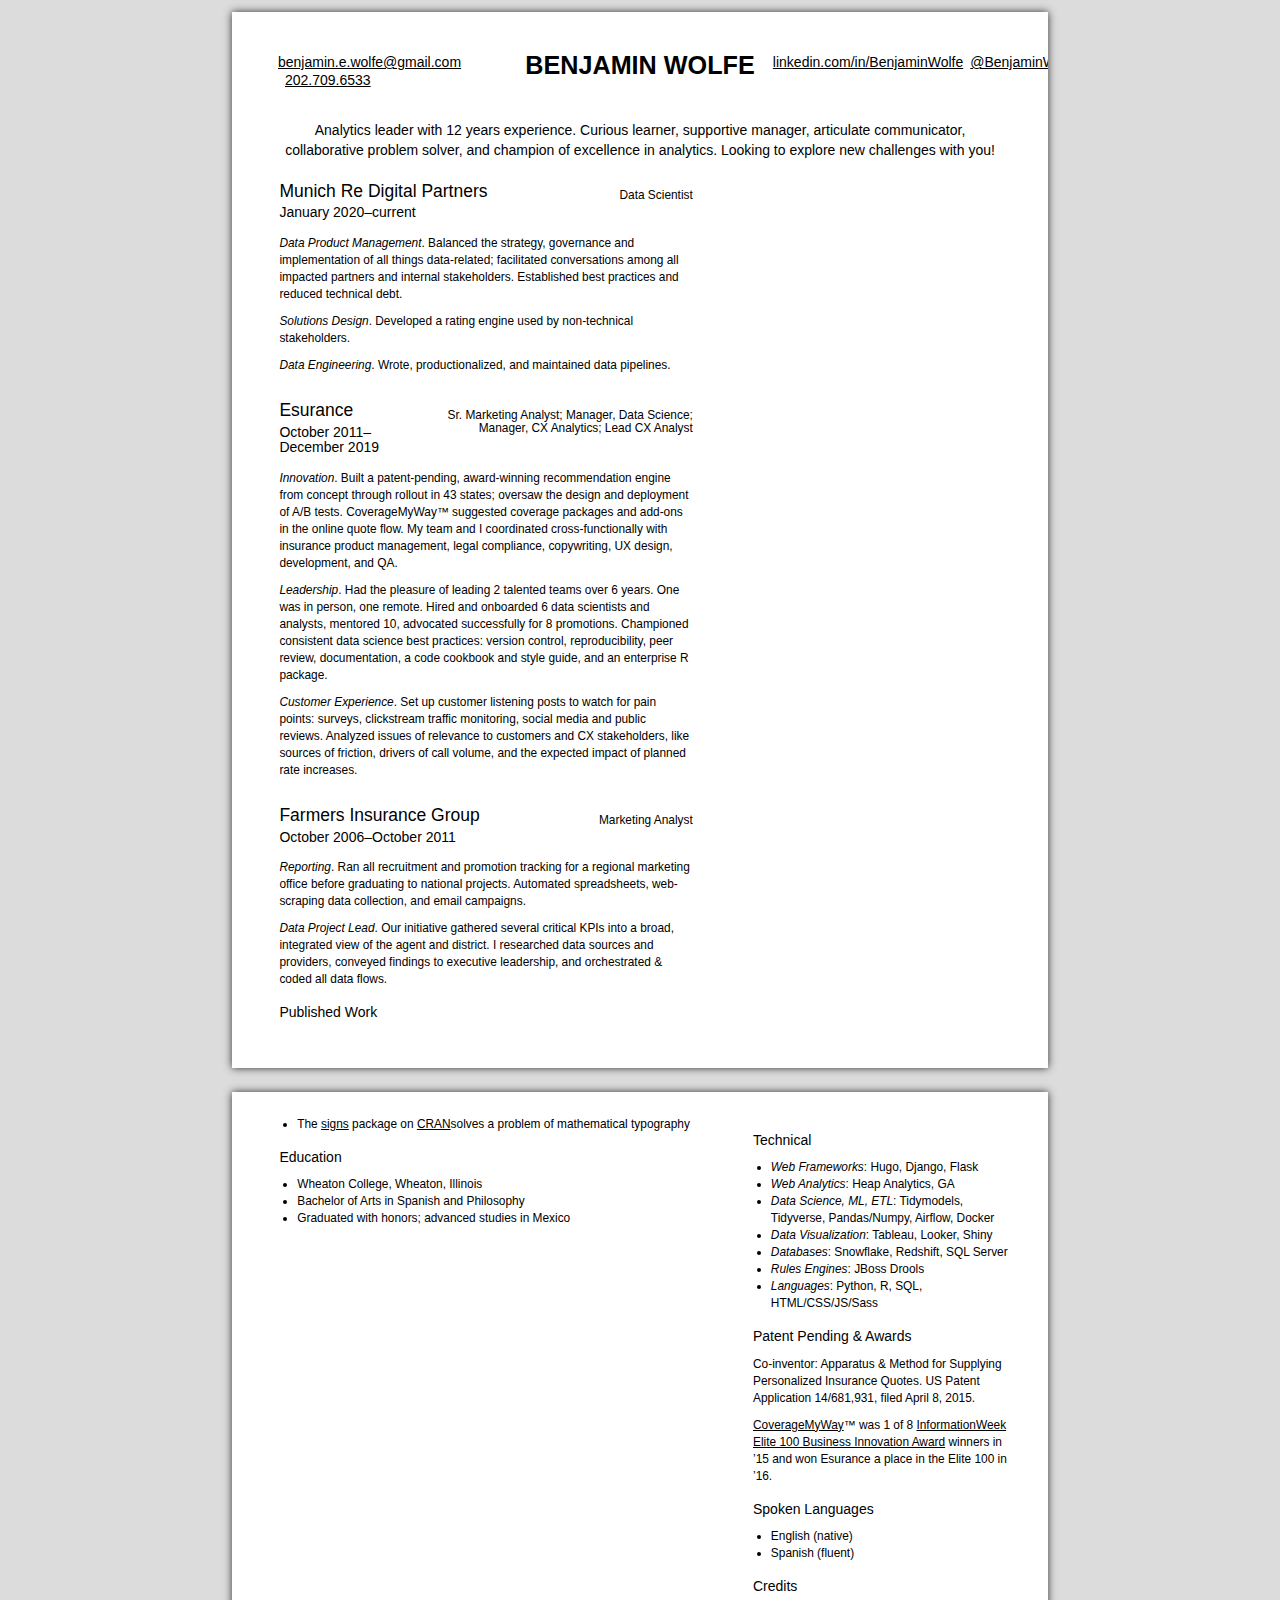
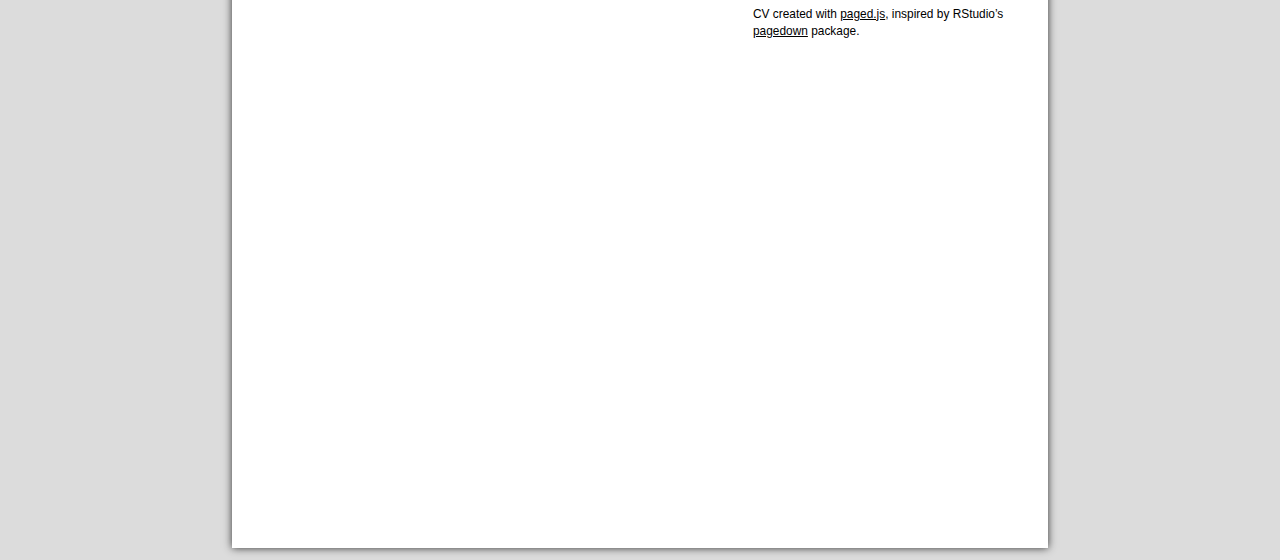
==== commit dca9ec51: ":construction: first draft of updated 2021 resume" ====
--- a/paged-js-2021/index.html
+++ b/paged-js-2021/index.html
@@ -1,27839 +1,53 @@
 <!DOCTYPE html>
 
-<html xmlns="http://www.w3.org/1999/xhtml">
+<html>
 
 <head>
 
 <meta charset="utf-8" />
-<meta http-equiv="Content-Type" content="text/html; charset=utf-8" />
 <meta name="generator" content="pandoc" />
 <meta http-equiv="X-UA-Compatible" content="IE=EDGE" />
 
 
 <meta name="author" content="Benjamin Wolfe" />
 
-<meta name="date" content="2019-10-17" />
+<meta name="date" content="2021-08-20" />
 
 <title>Resume</title>
 
-<script>/*! jQuery v1.11.3 | (c) 2005, 2015 jQuery Foundation, Inc. | jquery.org/license */
-!function(a,b){"object"==typeof module&&"object"==typeof module.exports?module.exports=a.document?b(a,!0):function(a){if(!a.document)throw new Error("jQuery requires a window with a document");return b(a)}:b(a)}("undefined"!=typeof window?window:this,function(a,b){var c=[],d=c.slice,e=c.concat,f=c.push,g=c.indexOf,h={},i=h.toString,j=h.hasOwnProperty,k={},l="1.11.3",m=function(a,b){return new m.fn.init(a,b)},n=/^[\s\uFEFF\xA0]+|[\s\uFEFF\xA0]+$/g,o=/^-ms-/,p=/-([\da-z])/gi,q=function(a,b){return b.toUpperCase()};m.fn=m.prototype={jquery:l,constructor:m,selector:"",length:0,toArray:function(){return d.call(this)},get:function(a){return null!=a?0>a?this[a+this.length]:this[a]:d.call(this)},pushStack:function(a){var b=m.merge(this.constructor(),a);return b.prevObject=this,b.context=this.context,b},each:function(a,b){return m.each(this,a,b)},map:function(a){return this.pushStack(m.map(this,function(b,c){return a.call(b,c,b)}))},slice:function(){return this.pushStack(d.apply(this,arguments))},first:function(){return this.eq(0)},last:function(){return this.eq(-1)},eq:function(a){var b=this.length,c=+a+(0>a?b:0);return this.pushStack(c>=0&&b>c?[this[c]]:[])},end:function(){return this.prevObject||this.constructor(null)},push:f,sort:c.sort,splice:c.splice},m.extend=m.fn.extend=function(){var a,b,c,d,e,f,g=arguments[0]||{},h=1,i=arguments.length,j=!1;for("boolean"==typeof g&&(j=g,g=arguments[h]||{},h++),"object"==typeof g||m.isFunction(g)||(g={}),h===i&&(g=this,h--);i>h;h++)if(null!=(e=arguments[h]))for(d in e)a=g[d],c=e[d],g!==c&&(j&&c&&(m.isPlainObject(c)||(b=m.isArray(c)))?(b?(b=!1,f=a&&m.isArray(a)?a:[]):f=a&&m.isPlainObject(a)?a:{},g[d]=m.extend(j,f,c)):void 0!==c&&(g[d]=c));return g},m.extend({expando:"jQuery"+(l+Math.random()).replace(/\D/g,""),isReady:!0,error:function(a){throw new Error(a)},noop:function(){},isFunction:function(a){return"function"===m.type(a)},isArray:Array.isArray||function(a){return"array"===m.type(a)},isWindow:function(a){return null!=a&&a==a.window},isNumeric:function(a){return!m.isArray(a)&&a-parseFloat(a)+1>=0},isEmptyObject:function(a){var b;for(b in a)return!1;return!0},isPlainObject:function(a){var b;if(!a||"object"!==m.type(a)||a.nodeType||m.isWindow(a))return!1;try{if(a.constructor&&!j.call(a,"constructor")&&!j.call(a.constructor.prototype,"isPrototypeOf"))return!1}catch(c){return!1}if(k.ownLast)for(b in a)return j.call(a,b);for(b in a);return void 0===b||j.call(a,b)},type:function(a){return null==a?a+"":"object"==typeof a||"function"==typeof a?h[i.call(a)]||"object":typeof a},globalEval:function(b){b&&m.trim(b)&&(a.execScript||function(b){a.eval.call(a,b)})(b)},camelCase:function(a){return a.replace(o,"ms-").replace(p,q)},nodeName:function(a,b){return a.nodeName&&a.nodeName.toLowerCase()===b.toLowerCase()},each:function(a,b,c){var d,e=0,f=a.length,g=r(a);if(c){if(g){for(;f>e;e++)if(d=b.apply(a[e],c),d===!1)break}else for(e in a)if(d=b.apply(a[e],c),d===!1)break}else if(g){for(;f>e;e++)if(d=b.call(a[e],e,a[e]),d===!1)break}else for(e in a)if(d=b.call(a[e],e,a[e]),d===!1)break;return a},trim:function(a){return null==a?"":(a+"").replace(n,"")},makeArray:function(a,b){var c=b||[];return null!=a&&(r(Object(a))?m.merge(c,"string"==typeof a?[a]:a):f.call(c,a)),c},inArray:function(a,b,c){var d;if(b){if(g)return g.call(b,a,c);for(d=b.length,c=c?0>c?Math.max(0,d+c):c:0;d>c;c++)if(c in b&&b[c]===a)return c}return-1},merge:function(a,b){var c=+b.length,d=0,e=a.length;while(c>d)a[e++]=b[d++];if(c!==c)while(void 0!==b[d])a[e++]=b[d++];return a.length=e,a},grep:function(a,b,c){for(var d,e=[],f=0,g=a.length,h=!c;g>f;f++)d=!b(a[f],f),d!==h&&e.push(a[f]);return e},map:function(a,b,c){var d,f=0,g=a.length,h=r(a),i=[];if(h)for(;g>f;f++)d=b(a[f],f,c),null!=d&&i.push(d);else for(f in a)d=b(a[f],f,c),null!=d&&i.push(d);return e.apply([],i)},guid:1,proxy:function(a,b){var c,e,f;return"string"==typeof b&&(f=a[b],b=a,a=f),m.isFunction(a)?(c=d.call(arguments,2),e=function(){return a.apply(b||this,c.concat(d.call(arguments)))},e.guid=a.guid=a.guid||m.guid++,e):void 0},now:function(){return+new Date},support:k}),m.each("Boolean Number String Function Array Date RegExp Object Error".split(" "),function(a,b){h["[object "+b+"]"]=b.toLowerCase()});function r(a){var b="length"in a&&a.length,c=m.type(a);return"function"===c||m.isWindow(a)?!1:1===a.nodeType&&b?!0:"array"===c||0===b||"number"==typeof b&&b>0&&b-1 in a}var s=function(a){var b,c,d,e,f,g,h,i,j,k,l,m,n,o,p,q,r,s,t,u="sizzle"+1*new Date,v=a.document,w=0,x=0,y=ha(),z=ha(),A=ha(),B=function(a,b){return a===b&&(l=!0),0},C=1<<31,D={}.hasOwnProperty,E=[],F=E.pop,G=E.push,H=E.push,I=E.slice,J=function(a,b){for(var c=0,d=a.length;d>c;c++)if(a[c]===b)return c;return-1},K="checked|selected|async|autofocus|autoplay|controls|defer|disabled|hidden|ismap|loop|multiple|open|readonly|required|scoped",L="[\\x20\\t\\r\\n\\f]",M="(?:\\\\.|[\\w-]|[^\\x00-\\xa0])+",N=M.replace("w","w#"),O="\\["+L+"*("+M+")(?:"+L+"*([*^$|!~]?=)"+L+"*(?:'((?:\\\\.|[^\\\\'])*)'|\"((?:\\\\.|[^\\\\\"])*)\"|("+N+"))|)"+L+"*\\]",P=":("+M+")(?:\\((('((?:\\\\.|[^\\\\'])*)'|\"((?:\\\\.|[^\\\\\"])*)\")|((?:\\\\.|[^\\\\()[\\]]|"+O+")*)|.*)\\)|)",Q=new RegExp(L+"+","g"),R=new RegExp("^"+L+"+|((?:^|[^\\\\])(?:\\\\.)*)"+L+"+$","g"),S=new RegExp("^"+L+"*,"+L+"*"),T=new RegExp("^"+L+"*([>+~]|"+L+")"+L+"*"),U=new RegExp("="+L+"*([^\\]'\"]*?)"+L+"*\\]","g"),V=new RegExp(P),W=new RegExp("^"+N+"$"),X={ID:new RegExp("^#("+M+")"),CLASS:new RegExp("^\\.("+M+")"),TAG:new RegExp("^("+M.replace("w","w*")+")"),ATTR:new RegExp("^"+O),PSEUDO:new RegExp("^"+P),CHILD:new RegExp("^:(only|first|last|nth|nth-last)-(child|of-type)(?:\\("+L+"*(even|odd|(([+-]|)(\\d*)n|)"+L+"*(?:([+-]|)"+L+"*(\\d+)|))"+L+"*\\)|)","i"),bool:new RegExp("^(?:"+K+")$","i"),needsContext:new RegExp("^"+L+"*[>+~]|:(even|odd|eq|gt|lt|nth|first|last)(?:\\("+L+"*((?:-\\d)?\\d*)"+L+"*\\)|)(?=[^-]|$)","i")},Y=/^(?:input|select|textarea|button)$/i,Z=/^h\d$/i,$=/^[^{]+\{\s*\[native \w/,_=/^(?:#([\w-]+)|(\w+)|\.([\w-]+))$/,aa=/[+~]/,ba=/'|\\/g,ca=new RegExp("\\\\([\\da-f]{1,6}"+L+"?|("+L+")|.)","ig"),da=function(a,b,c){var d="0x"+b-65536;return d!==d||c?b:0>d?String.fromCharCode(d+65536):String.fromCharCode(d>>10|55296,1023&d|56320)},ea=function(){m()};try{H.apply(E=I.call(v.childNodes),v.childNodes),E[v.childNodes.length].nodeType}catch(fa){H={apply:E.length?function(a,b){G.apply(a,I.call(b))}:function(a,b){var c=a.length,d=0;while(a[c++]=b[d++]);a.length=c-1}}}function ga(a,b,d,e){var f,h,j,k,l,o,r,s,w,x;if((b?b.ownerDocument||b:v)!==n&&m(b),b=b||n,d=d||[],k=b.nodeType,"string"!=typeof a||!a||1!==k&&9!==k&&11!==k)return d;if(!e&&p){if(11!==k&&(f=_.exec(a)))if(j=f[1]){if(9===k){if(h=b.getElementById(j),!h||!h.parentNode)return d;if(h.id===j)return d.push(h),d}else if(b.ownerDocument&&(h=b.ownerDocument.getElementById(j))&&t(b,h)&&h.id===j)return d.push(h),d}else{if(f[2])return H.apply(d,b.getElementsByTagName(a)),d;if((j=f[3])&&c.getElementsByClassName)return H.apply(d,b.getElementsByClassName(j)),d}if(c.qsa&&(!q||!q.test(a))){if(s=r=u,w=b,x=1!==k&&a,1===k&&"object"!==b.nodeName.toLowerCase()){o=g(a),(r=b.getAttribute("id"))?s=r.replace(ba,"\\$&"):b.setAttribute("id",s),s="[id='"+s+"'] ",l=o.length;while(l--)o[l]=s+ra(o[l]);w=aa.test(a)&&pa(b.parentNode)||b,x=o.join(",")}if(x)try{return H.apply(d,w.querySelectorAll(x)),d}catch(y){}finally{r||b.removeAttribute("id")}}}return i(a.replace(R,"$1"),b,d,e)}function ha(){var a=[];function b(c,e){return a.push(c+" ")>d.cacheLength&&delete b[a.shift()],b[c+" "]=e}return b}function ia(a){return a[u]=!0,a}function ja(a){var b=n.createElement("div");try{return!!a(b)}catch(c){return!1}finally{b.parentNode&&b.parentNode.removeChild(b),b=null}}function ka(a,b){var c=a.split("|"),e=a.length;while(e--)d.attrHandle[c[e]]=b}function la(a,b){var c=b&&a,d=c&&1===a.nodeType&&1===b.nodeType&&(~b.sourceIndex||C)-(~a.sourceIndex||C);if(d)return d;if(c)while(c=c.nextSibling)if(c===b)return-1;return a?1:-1}function ma(a){return function(b){var c=b.nodeName.toLowerCase();return"input"===c&&b.type===a}}function na(a){return function(b){var c=b.nodeName.toLowerCase();return("input"===c||"button"===c)&&b.type===a}}function oa(a){return ia(function(b){return b=+b,ia(function(c,d){var e,f=a([],c.length,b),g=f.length;while(g--)c[e=f[g]]&&(c[e]=!(d[e]=c[e]))})})}function pa(a){return a&&"undefined"!=typeof a.getElementsByTagName&&a}c=ga.support={},f=ga.isXML=function(a){var b=a&&(a.ownerDocument||a).documentElement;return b?"HTML"!==b.nodeName:!1},m=ga.setDocument=function(a){var b,e,g=a?a.ownerDocument||a:v;return g!==n&&9===g.nodeType&&g.documentElement?(n=g,o=g.documentElement,e=g.defaultView,e&&e!==e.top&&(e.addEventListener?e.addEventListener("unload",ea,!1):e.attachEvent&&e.attachEvent("onunload",ea)),p=!f(g),c.attributes=ja(function(a){return a.className="i",!a.getAttribute("className")}),c.getElementsByTagName=ja(function(a){return a.appendChild(g.createComment("")),!a.getElementsByTagName("*").length}),c.getElementsByClassName=$.test(g.getElementsByClassName),c.getById=ja(function(a){return o.appendChild(a).id=u,!g.getElementsByName||!g.getElementsByName(u).length}),c.getById?(d.find.ID=function(a,b){if("undefined"!=typeof b.getElementById&&p){var c=b.getElementById(a);return c&&c.parentNode?[c]:[]}},d.filter.ID=function(a){var b=a.replace(ca,da);return function(a){return a.getAttribute("id")===b}}):(delete d.find.ID,d.filter.ID=function(a){var b=a.replace(ca,da);return function(a){var c="undefined"!=typeof a.getAttributeNode&&a.getAttributeNode("id");return c&&c.value===b}}),d.find.TAG=c.getElementsByTagName?function(a,b){return"undefined"!=typeof b.getElementsByTagName?b.getElementsByTagName(a):c.qsa?b.querySelectorAll(a):void 0}:function(a,b){var c,d=[],e=0,f=b.getElementsByTagName(a);if("*"===a){while(c=f[e++])1===c.nodeType&&d.push(c);return d}return f},d.find.CLASS=c.getElementsByClassName&&function(a,b){return p?b.getElementsByClassName(a):void 0},r=[],q=[],(c.qsa=$.test(g.querySelectorAll))&&(ja(function(a){o.appendChild(a).innerHTML="<a id='"+u+"'></a><select id='"+u+"-\f]' msallowcapture=''><option selected=''></option></select>",a.querySelectorAll("[msallowcapture^='']").length&&q.push("[*^$]="+L+"*(?:''|\"\")"),a.querySelectorAll("[selected]").length||q.push("\\["+L+"*(?:value|"+K+")"),a.querySelectorAll("[id~="+u+"-]").length||q.push("~="),a.querySelectorAll(":checked").length||q.push(":checked"),a.querySelectorAll("a#"+u+"+*").length||q.push(".#.+[+~]")}),ja(function(a){var b=g.createElement("input");b.setAttribute("type","hidden"),a.appendChild(b).setAttribute("name","D"),a.querySelectorAll("[name=d]").length&&q.push("name"+L+"*[*^$|!~]?="),a.querySelectorAll(":enabled").length||q.push(":enabled",":disabled"),a.querySelectorAll("*,:x"),q.push(",.*:")})),(c.matchesSelector=$.test(s=o.matches||o.webkitMatchesSelector||o.mozMatchesSelector||o.oMatchesSelector||o.msMatchesSelector))&&ja(function(a){c.disconnectedMatch=s.call(a,"div"),s.call(a,"[s!='']:x"),r.push("!=",P)}),q=q.length&&new RegExp(q.join("|")),r=r.length&&new RegExp(r.join("|")),b=$.test(o.compareDocumentPosition),t=b||$.test(o.contains)?function(a,b){var c=9===a.nodeType?a.documentElement:a,d=b&&b.parentNode;return a===d||!(!d||1!==d.nodeType||!(c.contains?c.contains(d):a.compareDocumentPosition&&16&a.compareDocumentPosition(d)))}:function(a,b){if(b)while(b=b.parentNode)if(b===a)return!0;return!1},B=b?function(a,b){if(a===b)return l=!0,0;var d=!a.compareDocumentPosition-!b.compareDocumentPosition;return d?d:(d=(a.ownerDocument||a)===(b.ownerDocument||b)?a.compareDocumentPosition(b):1,1&d||!c.sortDetached&&b.compareDocumentPosition(a)===d?a===g||a.ownerDocument===v&&t(v,a)?-1:b===g||b.ownerDocument===v&&t(v,b)?1:k?J(k,a)-J(k,b):0:4&d?-1:1)}:function(a,b){if(a===b)return l=!0,0;var c,d=0,e=a.parentNode,f=b.parentNode,h=[a],i=[b];if(!e||!f)return a===g?-1:b===g?1:e?-1:f?1:k?J(k,a)-J(k,b):0;if(e===f)return la(a,b);c=a;while(c=c.parentNode)h.unshift(c);c=b;while(c=c.parentNode)i.unshift(c);while(h[d]===i[d])d++;return d?la(h[d],i[d]):h[d]===v?-1:i[d]===v?1:0},g):n},ga.matches=function(a,b){return ga(a,null,null,b)},ga.matchesSelector=function(a,b){if((a.ownerDocument||a)!==n&&m(a),b=b.replace(U,"='$1']"),!(!c.matchesSelector||!p||r&&r.test(b)||q&&q.test(b)))try{var d=s.call(a,b);if(d||c.disconnectedMatch||a.document&&11!==a.document.nodeType)return d}catch(e){}return ga(b,n,null,[a]).length>0},ga.contains=function(a,b){return(a.ownerDocument||a)!==n&&m(a),t(a,b)},ga.attr=function(a,b){(a.ownerDocument||a)!==n&&m(a);var e=d.attrHandle[b.toLowerCase()],f=e&&D.call(d.attrHandle,b.toLowerCase())?e(a,b,!p):void 0;return void 0!==f?f:c.attributes||!p?a.getAttribute(b):(f=a.getAttributeNode(b))&&f.specified?f.value:null},ga.error=function(a){throw new Error("Syntax error, unrecognized expression: "+a)},ga.uniqueSort=function(a){var b,d=[],e=0,f=0;if(l=!c.detectDuplicates,k=!c.sortStable&&a.slice(0),a.sort(B),l){while(b=a[f++])b===a[f]&&(e=d.push(f));while(e--)a.splice(d[e],1)}return k=null,a},e=ga.getText=function(a){var b,c="",d=0,f=a.nodeType;if(f){if(1===f||9===f||11===f){if("string"==typeof a.textContent)return a.textContent;for(a=a.firstChild;a;a=a.nextSibling)c+=e(a)}else if(3===f||4===f)return a.nodeValue}else while(b=a[d++])c+=e(b);return c},d=ga.selectors={cacheLength:50,createPseudo:ia,match:X,attrHandle:{},find:{},relative:{">":{dir:"parentNode",first:!0}," ":{dir:"parentNode"},"+":{dir:"previousSibling",first:!0},"~":{dir:"previousSibling"}},preFilter:{ATTR:function(a){return a[1]=a[1].replace(ca,da),a[3]=(a[3]||a[4]||a[5]||"").replace(ca,da),"~="===a[2]&&(a[3]=" "+a[3]+" "),a.slice(0,4)},CHILD:function(a){return a[1]=a[1].toLowerCase(),"nth"===a[1].slice(0,3)?(a[3]||ga.error(a[0]),a[4]=+(a[4]?a[5]+(a[6]||1):2*("even"===a[3]||"odd"===a[3])),a[5]=+(a[7]+a[8]||"odd"===a[3])):a[3]&&ga.error(a[0]),a},PSEUDO:function(a){var b,c=!a[6]&&a[2];return X.CHILD.test(a[0])?null:(a[3]?a[2]=a[4]||a[5]||"":c&&V.test(c)&&(b=g(c,!0))&&(b=c.indexOf(")",c.length-b)-c.length)&&(a[0]=a[0].slice(0,b),a[2]=c.slice(0,b)),a.slice(0,3))}},filter:{TAG:function(a){var b=a.replace(ca,da).toLowerCase();return"*"===a?function(){return!0}:function(a){return a.nodeName&&a.nodeName.toLowerCase()===b}},CLASS:function(a){var b=y[a+" "];return b||(b=new RegExp("(^|"+L+")"+a+"("+L+"|$)"))&&y(a,function(a){return b.test("string"==typeof a.className&&a.className||"undefined"!=typeof a.getAttribute&&a.getAttribute("class")||"")})},ATTR:function(a,b,c){return function(d){var e=ga.attr(d,a);return null==e?"!="===b:b?(e+="","="===b?e===c:"!="===b?e!==c:"^="===b?c&&0===e.indexOf(c):"*="===b?c&&e.indexOf(c)>-1:"$="===b?c&&e.slice(-c.length)===c:"~="===b?(" "+e.replace(Q," ")+" ").indexOf(c)>-1:"|="===b?e===c||e.slice(0,c.length+1)===c+"-":!1):!0}},CHILD:function(a,b,c,d,e){var f="nth"!==a.slice(0,3),g="last"!==a.slice(-4),h="of-type"===b;return 1===d&&0===e?function(a){return!!a.parentNode}:function(b,c,i){var j,k,l,m,n,o,p=f!==g?"nextSibling":"previousSibling",q=b.parentNode,r=h&&b.nodeName.toLowerCase(),s=!i&&!h;if(q){if(f){while(p){l=b;while(l=l[p])if(h?l.nodeName.toLowerCase()===r:1===l.nodeType)return!1;o=p="only"===a&&!o&&"nextSibling"}return!0}if(o=[g?q.firstChild:q.lastChild],g&&s){k=q[u]||(q[u]={}),j=k[a]||[],n=j[0]===w&&j[1],m=j[0]===w&&j[2],l=n&&q.childNodes[n];while(l=++n&&l&&l[p]||(m=n=0)||o.pop())if(1===l.nodeType&&++m&&l===b){k[a]=[w,n,m];break}}else if(s&&(j=(b[u]||(b[u]={}))[a])&&j[0]===w)m=j[1];else while(l=++n&&l&&l[p]||(m=n=0)||o.pop())if((h?l.nodeName.toLowerCase()===r:1===l.nodeType)&&++m&&(s&&((l[u]||(l[u]={}))[a]=[w,m]),l===b))break;return m-=e,m===d||m%d===0&&m/d>=0}}},PSEUDO:function(a,b){var c,e=d.pseudos[a]||d.setFilters[a.toLowerCase()]||ga.error("unsupported pseudo: "+a);return e[u]?e(b):e.length>1?(c=[a,a,"",b],d.setFilters.hasOwnProperty(a.toLowerCase())?ia(function(a,c){var d,f=e(a,b),g=f.length;while(g--)d=J(a,f[g]),a[d]=!(c[d]=f[g])}):function(a){return e(a,0,c)}):e}},pseudos:{not:ia(function(a){var b=[],c=[],d=h(a.replace(R,"$1"));return d[u]?ia(function(a,b,c,e){var f,g=d(a,null,e,[]),h=a.length;while(h--)(f=g[h])&&(a[h]=!(b[h]=f))}):function(a,e,f){return b[0]=a,d(b,null,f,c),b[0]=null,!c.pop()}}),has:ia(function(a){return function(b){return ga(a,b).length>0}}),contains:ia(function(a){return a=a.replace(ca,da),function(b){return(b.textContent||b.innerText||e(b)).indexOf(a)>-1}}),lang:ia(function(a){return W.test(a||"")||ga.error("unsupported lang: "+a),a=a.replace(ca,da).toLowerCase(),function(b){var c;do if(c=p?b.lang:b.getAttribute("xml:lang")||b.getAttribute("lang"))return c=c.toLowerCase(),c===a||0===c.indexOf(a+"-");while((b=b.parentNode)&&1===b.nodeType);return!1}}),target:function(b){var c=a.location&&a.location.hash;return c&&c.slice(1)===b.id},root:function(a){return a===o},focus:function(a){return a===n.activeElement&&(!n.hasFocus||n.hasFocus())&&!!(a.type||a.href||~a.tabIndex)},enabled:function(a){return a.disabled===!1},disabled:function(a){return a.disabled===!0},checked:function(a){var b=a.nodeName.toLowerCase();return"input"===b&&!!a.checked||"option"===b&&!!a.selected},selected:function(a){return a.parentNode&&a.parentNode.selectedIndex,a.selected===!0},empty:function(a){for(a=a.firstChild;a;a=a.nextSibling)if(a.nodeType<6)return!1;return!0},parent:function(a){return!d.pseudos.empty(a)},header:function(a){return Z.test(a.nodeName)},input:function(a){return Y.test(a.nodeName)},button:function(a){var b=a.nodeName.toLowerCase();return"input"===b&&"button"===a.type||"button"===b},text:function(a){var b;return"input"===a.nodeName.toLowerCase()&&"text"===a.type&&(null==(b=a.getAttribute("type"))||"text"===b.toLowerCase())},first:oa(function(){return[0]}),last:oa(function(a,b){return[b-1]}),eq:oa(function(a,b,c){return[0>c?c+b:c]}),even:oa(function(a,b){for(var c=0;b>c;c+=2)a.push(c);return a}),odd:oa(function(a,b){for(var c=1;b>c;c+=2)a.push(c);return a}),lt:oa(function(a,b,c){for(var d=0>c?c+b:c;--d>=0;)a.push(d);return a}),gt:oa(function(a,b,c){for(var d=0>c?c+b:c;++d<b;)a.push(d);return a})}},d.pseudos.nth=d.pseudos.eq;for(b in{radio:!0,checkbox:!0,file:!0,password:!0,image:!0})d.pseudos[b]=ma(b);for(b in{submit:!0,reset:!0})d.pseudos[b]=na(b);function qa(){}qa.prototype=d.filters=d.pseudos,d.setFilters=new qa,g=ga.tokenize=function(a,b){var c,e,f,g,h,i,j,k=z[a+" "];if(k)return b?0:k.slice(0);h=a,i=[],j=d.preFilter;while(h){(!c||(e=S.exec(h)))&&(e&&(h=h.slice(e[0].length)||h),i.push(f=[])),c=!1,(e=T.exec(h))&&(c=e.shift(),f.push({value:c,type:e[0].replace(R," ")}),h=h.slice(c.length));for(g in d.filter)!(e=X[g].exec(h))||j[g]&&!(e=j[g](e))||(c=e.shift(),f.push({value:c,type:g,matches:e}),h=h.slice(c.length));if(!c)break}return b?h.length:h?ga.error(a):z(a,i).slice(0)};function ra(a){for(var b=0,c=a.length,d="";c>b;b++)d+=a[b].value;return d}function sa(a,b,c){var d=b.dir,e=c&&"parentNode"===d,f=x++;return b.first?function(b,c,f){while(b=b[d])if(1===b.nodeType||e)return a(b,c,f)}:function(b,c,g){var h,i,j=[w,f];if(g){while(b=b[d])if((1===b.nodeType||e)&&a(b,c,g))return!0}else while(b=b[d])if(1===b.nodeType||e){if(i=b[u]||(b[u]={}),(h=i[d])&&h[0]===w&&h[1]===f)return j[2]=h[2];if(i[d]=j,j[2]=a(b,c,g))return!0}}}function ta(a){return a.length>1?function(b,c,d){var e=a.length;while(e--)if(!a[e](b,c,d))return!1;return!0}:a[0]}function ua(a,b,c){for(var d=0,e=b.length;e>d;d++)ga(a,b[d],c);return c}function va(a,b,c,d,e){for(var f,g=[],h=0,i=a.length,j=null!=b;i>h;h++)(f=a[h])&&(!c||c(f,d,e))&&(g.push(f),j&&b.push(h));return g}function wa(a,b,c,d,e,f){return d&&!d[u]&&(d=wa(d)),e&&!e[u]&&(e=wa(e,f)),ia(function(f,g,h,i){var j,k,l,m=[],n=[],o=g.length,p=f||ua(b||"*",h.nodeType?[h]:h,[]),q=!a||!f&&b?p:va(p,m,a,h,i),r=c?e||(f?a:o||d)?[]:g:q;if(c&&c(q,r,h,i),d){j=va(r,n),d(j,[],h,i),k=j.length;while(k--)(l=j[k])&&(r[n[k]]=!(q[n[k]]=l))}if(f){if(e||a){if(e){j=[],k=r.length;while(k--)(l=r[k])&&j.push(q[k]=l);e(null,r=[],j,i)}k=r.length;while(k--)(l=r[k])&&(j=e?J(f,l):m[k])>-1&&(f[j]=!(g[j]=l))}}else r=va(r===g?r.splice(o,r.length):r),e?e(null,g,r,i):H.apply(g,r)})}function xa(a){for(var b,c,e,f=a.length,g=d.relative[a[0].type],h=g||d.relative[" "],i=g?1:0,k=sa(function(a){return a===b},h,!0),l=sa(function(a){return J(b,a)>-1},h,!0),m=[function(a,c,d){var e=!g&&(d||c!==j)||((b=c).nodeType?k(a,c,d):l(a,c,d));return b=null,e}];f>i;i++)if(c=d.relative[a[i].type])m=[sa(ta(m),c)];else{if(c=d.filter[a[i].type].apply(null,a[i].matches),c[u]){for(e=++i;f>e;e++)if(d.relative[a[e].type])break;return wa(i>1&&ta(m),i>1&&ra(a.slice(0,i-1).concat({value:" "===a[i-2].type?"*":""})).replace(R,"$1"),c,e>i&&xa(a.slice(i,e)),f>e&&xa(a=a.slice(e)),f>e&&ra(a))}m.push(c)}return ta(m)}function ya(a,b){var c=b.length>0,e=a.length>0,f=function(f,g,h,i,k){var l,m,o,p=0,q="0",r=f&&[],s=[],t=j,u=f||e&&d.find.TAG("*",k),v=w+=null==t?1:Math.random()||.1,x=u.length;for(k&&(j=g!==n&&g);q!==x&&null!=(l=u[q]);q++){if(e&&l){m=0;while(o=a[m++])if(o(l,g,h)){i.push(l);break}k&&(w=v)}c&&((l=!o&&l)&&p--,f&&r.push(l))}if(p+=q,c&&q!==p){m=0;while(o=b[m++])o(r,s,g,h);if(f){if(p>0)while(q--)r[q]||s[q]||(s[q]=F.call(i));s=va(s)}H.apply(i,s),k&&!f&&s.length>0&&p+b.length>1&&ga.uniqueSort(i)}return k&&(w=v,j=t),r};return c?ia(f):f}return h=ga.compile=function(a,b){var c,d=[],e=[],f=A[a+" "];if(!f){b||(b=g(a)),c=b.length;while(c--)f=xa(b[c]),f[u]?d.push(f):e.push(f);f=A(a,ya(e,d)),f.selector=a}return f},i=ga.select=function(a,b,e,f){var i,j,k,l,m,n="function"==typeof a&&a,o=!f&&g(a=n.selector||a);if(e=e||[],1===o.length){if(j=o[0]=o[0].slice(0),j.length>2&&"ID"===(k=j[0]).type&&c.getById&&9===b.nodeType&&p&&d.relative[j[1].type]){if(b=(d.find.ID(k.matches[0].replace(ca,da),b)||[])[0],!b)return e;n&&(b=b.parentNode),a=a.slice(j.shift().value.length)}i=X.needsContext.test(a)?0:j.length;while(i--){if(k=j[i],d.relative[l=k.type])break;if((m=d.find[l])&&(f=m(k.matches[0].replace(ca,da),aa.test(j[0].type)&&pa(b.parentNode)||b))){if(j.splice(i,1),a=f.length&&ra(j),!a)return H.apply(e,f),e;break}}}return(n||h(a,o))(f,b,!p,e,aa.test(a)&&pa(b.parentNode)||b),e},c.sortStable=u.split("").sort(B).join("")===u,c.detectDuplicates=!!l,m(),c.sortDetached=ja(function(a){return 1&a.compareDocumentPosition(n.createElement("div"))}),ja(function(a){return a.innerHTML="<a href='#'></a>","#"===a.firstChild.getAttribute("href")})||ka("type|href|height|width",function(a,b,c){return c?void 0:a.getAttribute(b,"type"===b.toLowerCase()?1:2)}),c.attributes&&ja(function(a){return a.innerHTML="<input/>",a.firstChild.setAttribute("value",""),""===a.firstChild.getAttribute("value")})||ka("value",function(a,b,c){return c||"input"!==a.nodeName.toLowerCase()?void 0:a.defaultValue}),ja(function(a){return null==a.getAttribute("disabled")})||ka(K,function(a,b,c){var d;return c?void 0:a[b]===!0?b.toLowerCase():(d=a.getAttributeNode(b))&&d.specified?d.value:null}),ga}(a);m.find=s,m.expr=s.selectors,m.expr[":"]=m.expr.pseudos,m.unique=s.uniqueSort,m.text=s.getText,m.isXMLDoc=s.isXML,m.contains=s.contains;var t=m.expr.match.needsContext,u=/^<(\w+)\s*\/?>(?:<\/\1>|)$/,v=/^.[^:#\[\.,]*$/;function w(a,b,c){if(m.isFunction(b))return m.grep(a,function(a,d){return!!b.call(a,d,a)!==c});if(b.nodeType)return m.grep(a,function(a){return a===b!==c});if("string"==typeof b){if(v.test(b))return m.filter(b,a,c);b=m.filter(b,a)}return m.grep(a,function(a){return m.inArray(a,b)>=0!==c})}m.filter=function(a,b,c){var d=b[0];return c&&(a=":not("+a+")"),1===b.length&&1===d.nodeType?m.find.matchesSelector(d,a)?[d]:[]:m.find.matches(a,m.grep(b,function(a){return 1===a.nodeType}))},m.fn.extend({find:function(a){var b,c=[],d=this,e=d.length;if("string"!=typeof a)return this.pushStack(m(a).filter(function(){for(b=0;e>b;b++)if(m.contains(d[b],this))return!0}));for(b=0;e>b;b++)m.find(a,d[b],c);return c=this.pushStack(e>1?m.unique(c):c),c.selector=this.selector?this.selector+" "+a:a,c},filter:function(a){return this.pushStack(w(this,a||[],!1))},not:function(a){return this.pushStack(w(this,a||[],!0))},is:function(a){return!!w(this,"string"==typeof a&&t.test(a)?m(a):a||[],!1).length}});var x,y=a.document,z=/^(?:\s*(<[\w\W]+>)[^>]*|#([\w-]*))$/,A=m.fn.init=function(a,b){var c,d;if(!a)return this;if("string"==typeof a){if(c="<"===a.charAt(0)&&">"===a.charAt(a.length-1)&&a.length>=3?[null,a,null]:z.exec(a),!c||!c[1]&&b)return!b||b.jquery?(b||x).find(a):this.constructor(b).find(a);if(c[1]){if(b=b instanceof m?b[0]:b,m.merge(this,m.parseHTML(c[1],b&&b.nodeType?b.ownerDocument||b:y,!0)),u.test(c[1])&&m.isPlainObject(b))for(c in b)m.isFunction(this[c])?this[c](b[c]):this.attr(c,b[c]);return this}if(d=y.getElementById(c[2]),d&&d.parentNode){if(d.id!==c[2])return x.find(a);this.length=1,this[0]=d}return this.context=y,this.selector=a,this}return a.nodeType?(this.context=this[0]=a,this.length=1,this):m.isFunction(a)?"undefined"!=typeof x.ready?x.ready(a):a(m):(void 0!==a.selector&&(this.selector=a.selector,this.context=a.context),m.makeArray(a,this))};A.prototype=m.fn,x=m(y);var B=/^(?:parents|prev(?:Until|All))/,C={children:!0,contents:!0,next:!0,prev:!0};m.extend({dir:function(a,b,c){var d=[],e=a[b];while(e&&9!==e.nodeType&&(void 0===c||1!==e.nodeType||!m(e).is(c)))1===e.nodeType&&d.push(e),e=e[b];return d},sibling:function(a,b){for(var c=[];a;a=a.nextSibling)1===a.nodeType&&a!==b&&c.push(a);return c}}),m.fn.extend({has:function(a){var b,c=m(a,this),d=c.length;return this.filter(function(){for(b=0;d>b;b++)if(m.contains(this,c[b]))return!0})},closest:function(a,b){for(var c,d=0,e=this.length,f=[],g=t.test(a)||"string"!=typeof a?m(a,b||this.context):0;e>d;d++)for(c=this[d];c&&c!==b;c=c.parentNode)if(c.nodeType<11&&(g?g.index(c)>-1:1===c.nodeType&&m.find.matchesSelector(c,a))){f.push(c);break}return this.pushStack(f.length>1?m.unique(f):f)},index:function(a){return a?"string"==typeof a?m.inArray(this[0],m(a)):m.inArray(a.jquery?a[0]:a,this):this[0]&&this[0].parentNode?this.first().prevAll().length:-1},add:function(a,b){return this.pushStack(m.unique(m.merge(this.get(),m(a,b))))},addBack:function(a){return this.add(null==a?this.prevObject:this.prevObject.filter(a))}});function D(a,b){do a=a[b];while(a&&1!==a.nodeType);return a}m.each({parent:function(a){var b=a.parentNode;return b&&11!==b.nodeType?b:null},parents:function(a){return m.dir(a,"parentNode")},parentsUntil:function(a,b,c){return m.dir(a,"parentNode",c)},next:function(a){return D(a,"nextSibling")},prev:function(a){return D(a,"previousSibling")},nextAll:function(a){return m.dir(a,"nextSibling")},prevAll:function(a){return m.dir(a,"previousSibling")},nextUntil:function(a,b,c){return m.dir(a,"nextSibling",c)},prevUntil:function(a,b,c){return m.dir(a,"previousSibling",c)},siblings:function(a){return m.sibling((a.parentNode||{}).firstChild,a)},children:function(a){return m.sibling(a.firstChild)},contents:function(a){return m.nodeName(a,"iframe")?a.contentDocument||a.contentWindow.document:m.merge([],a.childNodes)}},function(a,b){m.fn[a]=function(c,d){var e=m.map(this,b,c);return"Until"!==a.slice(-5)&&(d=c),d&&"string"==typeof d&&(e=m.filter(d,e)),this.length>1&&(C[a]||(e=m.unique(e)),B.test(a)&&(e=e.reverse())),this.pushStack(e)}});var E=/\S+/g,F={};function G(a){var b=F[a]={};return m.each(a.match(E)||[],function(a,c){b[c]=!0}),b}m.Callbacks=function(a){a="string"==typeof a?F[a]||G(a):m.extend({},a);var b,c,d,e,f,g,h=[],i=!a.once&&[],j=function(l){for(c=a.memory&&l,d=!0,f=g||0,g=0,e=h.length,b=!0;h&&e>f;f++)if(h[f].apply(l[0],l[1])===!1&&a.stopOnFalse){c=!1;break}b=!1,h&&(i?i.length&&j(i.shift()):c?h=[]:k.disable())},k={add:function(){if(h){var d=h.length;!function f(b){m.each(b,function(b,c){var d=m.type(c);"function"===d?a.unique&&k.has(c)||h.push(c):c&&c.length&&"string"!==d&&f(c)})}(arguments),b?e=h.length:c&&(g=d,j(c))}return this},remove:function(){return h&&m.each(arguments,function(a,c){var d;while((d=m.inArray(c,h,d))>-1)h.splice(d,1),b&&(e>=d&&e--,f>=d&&f--)}),this},has:function(a){return a?m.inArray(a,h)>-1:!(!h||!h.length)},empty:function(){return h=[],e=0,this},disable:function(){return h=i=c=void 0,this},disabled:function(){return!h},lock:function(){return i=void 0,c||k.disable(),this},locked:function(){return!i},fireWith:function(a,c){return!h||d&&!i||(c=c||[],c=[a,c.slice?c.slice():c],b?i.push(c):j(c)),this},fire:function(){return k.fireWith(this,arguments),this},fired:function(){return!!d}};return k},m.extend({Deferred:function(a){var b=[["resolve","done",m.Callbacks("once memory"),"resolved"],["reject","fail",m.Callbacks("once memory"),"rejected"],["notify","progress",m.Callbacks("memory")]],c="pending",d={state:function(){return c},always:function(){return e.done(arguments).fail(arguments),this},then:function(){var a=arguments;return m.Deferred(function(c){m.each(b,function(b,f){var g=m.isFunction(a[b])&&a[b];e[f[1]](function(){var a=g&&g.apply(this,arguments);a&&m.isFunction(a.promise)?a.promise().done(c.resolve).fail(c.reject).progress(c.notify):c[f[0]+"With"](this===d?c.promise():this,g?[a]:arguments)})}),a=null}).promise()},promise:function(a){return null!=a?m.extend(a,d):d}},e={};return d.pipe=d.then,m.each(b,function(a,f){var g=f[2],h=f[3];d[f[1]]=g.add,h&&g.add(function(){c=h},b[1^a][2].disable,b[2][2].lock),e[f[0]]=function(){return e[f[0]+"With"](this===e?d:this,arguments),this},e[f[0]+"With"]=g.fireWith}),d.promise(e),a&&a.call(e,e),e},when:function(a){var b=0,c=d.call(arguments),e=c.length,f=1!==e||a&&m.isFunction(a.promise)?e:0,g=1===f?a:m.Deferred(),h=function(a,b,c){return function(e){b[a]=this,c[a]=arguments.length>1?d.call(arguments):e,c===i?g.notifyWith(b,c):--f||g.resolveWith(b,c)}},i,j,k;if(e>1)for(i=new Array(e),j=new Array(e),k=new Array(e);e>b;b++)c[b]&&m.isFunction(c[b].promise)?c[b].promise().done(h(b,k,c)).fail(g.reject).progress(h(b,j,i)):--f;return f||g.resolveWith(k,c),g.promise()}});var H;m.fn.ready=function(a){return m.ready.promise().done(a),this},m.extend({isReady:!1,readyWait:1,holdReady:function(a){a?m.readyWait++:m.ready(!0)},ready:function(a){if(a===!0?!--m.readyWait:!m.isReady){if(!y.body)return setTimeout(m.ready);m.isReady=!0,a!==!0&&--m.readyWait>0||(H.resolveWith(y,[m]),m.fn.triggerHandler&&(m(y).triggerHandler("ready"),m(y).off("ready")))}}});function I(){y.addEventListener?(y.removeEventListener("DOMContentLoaded",J,!1),a.removeEventListener("load",J,!1)):(y.detachEvent("onreadystatechange",J),a.detachEvent("onload",J))}function J(){(y.addEventListener||"load"===event.type||"complete"===y.readyState)&&(I(),m.ready())}m.ready.promise=function(b){if(!H)if(H=m.Deferred(),"complete"===y.readyState)setTimeout(m.ready);else if(y.addEventListener)y.addEventListener("DOMContentLoaded",J,!1),a.addEventListener("load",J,!1);else{y.attachEvent("onreadystatechange",J),a.attachEvent("onload",J);var c=!1;try{c=null==a.frameElement&&y.documentElement}catch(d){}c&&c.doScroll&&!function e(){if(!m.isReady){try{c.doScroll("left")}catch(a){return setTimeout(e,50)}I(),m.ready()}}()}return H.promise(b)};var K="undefined",L;for(L in m(k))break;k.ownLast="0"!==L,k.inlineBlockNeedsLayout=!1,m(function(){var a,b,c,d;c=y.getElementsByTagName("body")[0],c&&c.style&&(b=y.createElement("div"),d=y.createElement("div"),d.style.cssText="position:absolute;border:0;width:0;height:0;top:0;left:-9999px",c.appendChild(d).appendChild(b),typeof b.style.zoom!==K&&(b.style.cssText="display:inline;margin:0;border:0;padding:1px;width:1px;zoom:1",k.inlineBlockNeedsLayout=a=3===b.offsetWidth,a&&(c.style.zoom=1)),c.removeChild(d))}),function(){var a=y.createElement("div");if(null==k.deleteExpando){k.deleteExpando=!0;try{delete a.test}catch(b){k.deleteExpando=!1}}a=null}(),m.acceptData=function(a){var b=m.noData[(a.nodeName+" ").toLowerCase()],c=+a.nodeType||1;return 1!==c&&9!==c?!1:!b||b!==!0&&a.getAttribute("classid")===b};var M=/^(?:\{[\w\W]*\}|\[[\w\W]*\])$/,N=/([A-Z])/g;function O(a,b,c){if(void 0===c&&1===a.nodeType){var d="data-"+b.replace(N,"-$1").toLowerCase();if(c=a.getAttribute(d),"string"==typeof c){try{c="true"===c?!0:"false"===c?!1:"null"===c?null:+c+""===c?+c:M.test(c)?m.parseJSON(c):c}catch(e){}m.data(a,b,c)}else c=void 0}return c}function P(a){var b;for(b in a)if(("data"!==b||!m.isEmptyObject(a[b]))&&"toJSON"!==b)return!1;
-
-return!0}function Q(a,b,d,e){if(m.acceptData(a)){var f,g,h=m.expando,i=a.nodeType,j=i?m.cache:a,k=i?a[h]:a[h]&&h;if(k&&j[k]&&(e||j[k].data)||void 0!==d||"string"!=typeof b)return k||(k=i?a[h]=c.pop()||m.guid++:h),j[k]||(j[k]=i?{}:{toJSON:m.noop}),("object"==typeof b||"function"==typeof b)&&(e?j[k]=m.extend(j[k],b):j[k].data=m.extend(j[k].data,b)),g=j[k],e||(g.data||(g.data={}),g=g.data),void 0!==d&&(g[m.camelCase(b)]=d),"string"==typeof b?(f=g[b],null==f&&(f=g[m.camelCase(b)])):f=g,f}}function R(a,b,c){if(m.acceptData(a)){var d,e,f=a.nodeType,g=f?m.cache:a,h=f?a[m.expando]:m.expando;if(g[h]){if(b&&(d=c?g[h]:g[h].data)){m.isArray(b)?b=b.concat(m.map(b,m.camelCase)):b in d?b=[b]:(b=m.camelCase(b),b=b in d?[b]:b.split(" ")),e=b.length;while(e--)delete d[b[e]];if(c?!P(d):!m.isEmptyObject(d))return}(c||(delete g[h].data,P(g[h])))&&(f?m.cleanData([a],!0):k.deleteExpando||g!=g.window?delete g[h]:g[h]=null)}}}m.extend({cache:{},noData:{"applet ":!0,"embed ":!0,"object ":"clsid:D27CDB6E-AE6D-11cf-96B8-444553540000"},hasData:function(a){return a=a.nodeType?m.cache[a[m.expando]]:a[m.expando],!!a&&!P(a)},data:function(a,b,c){return Q(a,b,c)},removeData:function(a,b){return R(a,b)},_data:function(a,b,c){return Q(a,b,c,!0)},_removeData:function(a,b){return R(a,b,!0)}}),m.fn.extend({data:function(a,b){var c,d,e,f=this[0],g=f&&f.attributes;if(void 0===a){if(this.length&&(e=m.data(f),1===f.nodeType&&!m._data(f,"parsedAttrs"))){c=g.length;while(c--)g[c]&&(d=g[c].name,0===d.indexOf("data-")&&(d=m.camelCase(d.slice(5)),O(f,d,e[d])));m._data(f,"parsedAttrs",!0)}return e}return"object"==typeof a?this.each(function(){m.data(this,a)}):arguments.length>1?this.each(function(){m.data(this,a,b)}):f?O(f,a,m.data(f,a)):void 0},removeData:function(a){return this.each(function(){m.removeData(this,a)})}}),m.extend({queue:function(a,b,c){var d;return a?(b=(b||"fx")+"queue",d=m._data(a,b),c&&(!d||m.isArray(c)?d=m._data(a,b,m.makeArray(c)):d.push(c)),d||[]):void 0},dequeue:function(a,b){b=b||"fx";var c=m.queue(a,b),d=c.length,e=c.shift(),f=m._queueHooks(a,b),g=function(){m.dequeue(a,b)};"inprogress"===e&&(e=c.shift(),d--),e&&("fx"===b&&c.unshift("inprogress"),delete f.stop,e.call(a,g,f)),!d&&f&&f.empty.fire()},_queueHooks:function(a,b){var c=b+"queueHooks";return m._data(a,c)||m._data(a,c,{empty:m.Callbacks("once memory").add(function(){m._removeData(a,b+"queue"),m._removeData(a,c)})})}}),m.fn.extend({queue:function(a,b){var c=2;return"string"!=typeof a&&(b=a,a="fx",c--),arguments.length<c?m.queue(this[0],a):void 0===b?this:this.each(function(){var c=m.queue(this,a,b);m._queueHooks(this,a),"fx"===a&&"inprogress"!==c[0]&&m.dequeue(this,a)})},dequeue:function(a){return this.each(function(){m.dequeue(this,a)})},clearQueue:function(a){return this.queue(a||"fx",[])},promise:function(a,b){var c,d=1,e=m.Deferred(),f=this,g=this.length,h=function(){--d||e.resolveWith(f,[f])};"string"!=typeof a&&(b=a,a=void 0),a=a||"fx";while(g--)c=m._data(f[g],a+"queueHooks"),c&&c.empty&&(d++,c.empty.add(h));return h(),e.promise(b)}});var S=/[+-]?(?:\d*\.|)\d+(?:[eE][+-]?\d+|)/.source,T=["Top","Right","Bottom","Left"],U=function(a,b){return a=b||a,"none"===m.css(a,"display")||!m.contains(a.ownerDocument,a)},V=m.access=function(a,b,c,d,e,f,g){var h=0,i=a.length,j=null==c;if("object"===m.type(c)){e=!0;for(h in c)m.access(a,b,h,c[h],!0,f,g)}else if(void 0!==d&&(e=!0,m.isFunction(d)||(g=!0),j&&(g?(b.call(a,d),b=null):(j=b,b=function(a,b,c){return j.call(m(a),c)})),b))for(;i>h;h++)b(a[h],c,g?d:d.call(a[h],h,b(a[h],c)));return e?a:j?b.call(a):i?b(a[0],c):f},W=/^(?:checkbox|radio)$/i;!function(){var a=y.createElement("input"),b=y.createElement("div"),c=y.createDocumentFragment();if(b.innerHTML="  <link/><table></table><a href='/a'>a</a><input type='checkbox'/>",k.leadingWhitespace=3===b.firstChild.nodeType,k.tbody=!b.getElementsByTagName("tbody").length,k.htmlSerialize=!!b.getElementsByTagName("link").length,k.html5Clone="<:nav></:nav>"!==y.createElement("nav").cloneNode(!0).outerHTML,a.type="checkbox",a.checked=!0,c.appendChild(a),k.appendChecked=a.checked,b.innerHTML="<textarea>x</textarea>",k.noCloneChecked=!!b.cloneNode(!0).lastChild.defaultValue,c.appendChild(b),b.innerHTML="<input type='radio' checked='checked' name='t'/>",k.checkClone=b.cloneNode(!0).cloneNode(!0).lastChild.checked,k.noCloneEvent=!0,b.attachEvent&&(b.attachEvent("onclick",function(){k.noCloneEvent=!1}),b.cloneNode(!0).click()),null==k.deleteExpando){k.deleteExpando=!0;try{delete b.test}catch(d){k.deleteExpando=!1}}}(),function(){var b,c,d=y.createElement("div");for(b in{submit:!0,change:!0,focusin:!0})c="on"+b,(k[b+"Bubbles"]=c in a)||(d.setAttribute(c,"t"),k[b+"Bubbles"]=d.attributes[c].expando===!1);d=null}();var X=/^(?:input|select|textarea)$/i,Y=/^key/,Z=/^(?:mouse|pointer|contextmenu)|click/,$=/^(?:focusinfocus|focusoutblur)$/,_=/^([^.]*)(?:\.(.+)|)$/;function aa(){return!0}function ba(){return!1}function ca(){try{return y.activeElement}catch(a){}}m.event={global:{},add:function(a,b,c,d,e){var f,g,h,i,j,k,l,n,o,p,q,r=m._data(a);if(r){c.handler&&(i=c,c=i.handler,e=i.selector),c.guid||(c.guid=m.guid++),(g=r.events)||(g=r.events={}),(k=r.handle)||(k=r.handle=function(a){return typeof m===K||a&&m.event.triggered===a.type?void 0:m.event.dispatch.apply(k.elem,arguments)},k.elem=a),b=(b||"").match(E)||[""],h=b.length;while(h--)f=_.exec(b[h])||[],o=q=f[1],p=(f[2]||"").split(".").sort(),o&&(j=m.event.special[o]||{},o=(e?j.delegateType:j.bindType)||o,j=m.event.special[o]||{},l=m.extend({type:o,origType:q,data:d,handler:c,guid:c.guid,selector:e,needsContext:e&&m.expr.match.needsContext.test(e),namespace:p.join(".")},i),(n=g[o])||(n=g[o]=[],n.delegateCount=0,j.setup&&j.setup.call(a,d,p,k)!==!1||(a.addEventListener?a.addEventListener(o,k,!1):a.attachEvent&&a.attachEvent("on"+o,k))),j.add&&(j.add.call(a,l),l.handler.guid||(l.handler.guid=c.guid)),e?n.splice(n.delegateCount++,0,l):n.push(l),m.event.global[o]=!0);a=null}},remove:function(a,b,c,d,e){var f,g,h,i,j,k,l,n,o,p,q,r=m.hasData(a)&&m._data(a);if(r&&(k=r.events)){b=(b||"").match(E)||[""],j=b.length;while(j--)if(h=_.exec(b[j])||[],o=q=h[1],p=(h[2]||"").split(".").sort(),o){l=m.event.special[o]||{},o=(d?l.delegateType:l.bindType)||o,n=k[o]||[],h=h[2]&&new RegExp("(^|\\.)"+p.join("\\.(?:.*\\.|)")+"(\\.|$)"),i=f=n.length;while(f--)g=n[f],!e&&q!==g.origType||c&&c.guid!==g.guid||h&&!h.test(g.namespace)||d&&d!==g.selector&&("**"!==d||!g.selector)||(n.splice(f,1),g.selector&&n.delegateCount--,l.remove&&l.remove.call(a,g));i&&!n.length&&(l.teardown&&l.teardown.call(a,p,r.handle)!==!1||m.removeEvent(a,o,r.handle),delete k[o])}else for(o in k)m.event.remove(a,o+b[j],c,d,!0);m.isEmptyObject(k)&&(delete r.handle,m._removeData(a,"events"))}},trigger:function(b,c,d,e){var f,g,h,i,k,l,n,o=[d||y],p=j.call(b,"type")?b.type:b,q=j.call(b,"namespace")?b.namespace.split("."):[];if(h=l=d=d||y,3!==d.nodeType&&8!==d.nodeType&&!$.test(p+m.event.triggered)&&(p.indexOf(".")>=0&&(q=p.split("."),p=q.shift(),q.sort()),g=p.indexOf(":")<0&&"on"+p,b=b[m.expando]?b:new m.Event(p,"object"==typeof b&&b),b.isTrigger=e?2:3,b.namespace=q.join("."),b.namespace_re=b.namespace?new RegExp("(^|\\.)"+q.join("\\.(?:.*\\.|)")+"(\\.|$)"):null,b.result=void 0,b.target||(b.target=d),c=null==c?[b]:m.makeArray(c,[b]),k=m.event.special[p]||{},e||!k.trigger||k.trigger.apply(d,c)!==!1)){if(!e&&!k.noBubble&&!m.isWindow(d)){for(i=k.delegateType||p,$.test(i+p)||(h=h.parentNode);h;h=h.parentNode)o.push(h),l=h;l===(d.ownerDocument||y)&&o.push(l.defaultView||l.parentWindow||a)}n=0;while((h=o[n++])&&!b.isPropagationStopped())b.type=n>1?i:k.bindType||p,f=(m._data(h,"events")||{})[b.type]&&m._data(h,"handle"),f&&f.apply(h,c),f=g&&h[g],f&&f.apply&&m.acceptData(h)&&(b.result=f.apply(h,c),b.result===!1&&b.preventDefault());if(b.type=p,!e&&!b.isDefaultPrevented()&&(!k._default||k._default.apply(o.pop(),c)===!1)&&m.acceptData(d)&&g&&d[p]&&!m.isWindow(d)){l=d[g],l&&(d[g]=null),m.event.triggered=p;try{d[p]()}catch(r){}m.event.triggered=void 0,l&&(d[g]=l)}return b.result}},dispatch:function(a){a=m.event.fix(a);var b,c,e,f,g,h=[],i=d.call(arguments),j=(m._data(this,"events")||{})[a.type]||[],k=m.event.special[a.type]||{};if(i[0]=a,a.delegateTarget=this,!k.preDispatch||k.preDispatch.call(this,a)!==!1){h=m.event.handlers.call(this,a,j),b=0;while((f=h[b++])&&!a.isPropagationStopped()){a.currentTarget=f.elem,g=0;while((e=f.handlers[g++])&&!a.isImmediatePropagationStopped())(!a.namespace_re||a.namespace_re.test(e.namespace))&&(a.handleObj=e,a.data=e.data,c=((m.event.special[e.origType]||{}).handle||e.handler).apply(f.elem,i),void 0!==c&&(a.result=c)===!1&&(a.preventDefault(),a.stopPropagation()))}return k.postDispatch&&k.postDispatch.call(this,a),a.result}},handlers:function(a,b){var c,d,e,f,g=[],h=b.delegateCount,i=a.target;if(h&&i.nodeType&&(!a.button||"click"!==a.type))for(;i!=this;i=i.parentNode||this)if(1===i.nodeType&&(i.disabled!==!0||"click"!==a.type)){for(e=[],f=0;h>f;f++)d=b[f],c=d.selector+" ",void 0===e[c]&&(e[c]=d.needsContext?m(c,this).index(i)>=0:m.find(c,this,null,[i]).length),e[c]&&e.push(d);e.length&&g.push({elem:i,handlers:e})}return h<b.length&&g.push({elem:this,handlers:b.slice(h)}),g},fix:function(a){if(a[m.expando])return a;var b,c,d,e=a.type,f=a,g=this.fixHooks[e];g||(this.fixHooks[e]=g=Z.test(e)?this.mouseHooks:Y.test(e)?this.keyHooks:{}),d=g.props?this.props.concat(g.props):this.props,a=new m.Event(f),b=d.length;while(b--)c=d[b],a[c]=f[c];return a.target||(a.target=f.srcElement||y),3===a.target.nodeType&&(a.target=a.target.parentNode),a.metaKey=!!a.metaKey,g.filter?g.filter(a,f):a},props:"altKey bubbles cancelable ctrlKey currentTarget eventPhase metaKey relatedTarget shiftKey target timeStamp view which".split(" "),fixHooks:{},keyHooks:{props:"char charCode key keyCode".split(" "),filter:function(a,b){return null==a.which&&(a.which=null!=b.charCode?b.charCode:b.keyCode),a}},mouseHooks:{props:"button buttons clientX clientY fromElement offsetX offsetY pageX pageY screenX screenY toElement".split(" "),filter:function(a,b){var c,d,e,f=b.button,g=b.fromElement;return null==a.pageX&&null!=b.clientX&&(d=a.target.ownerDocument||y,e=d.documentElement,c=d.body,a.pageX=b.clientX+(e&&e.scrollLeft||c&&c.scrollLeft||0)-(e&&e.clientLeft||c&&c.clientLeft||0),a.pageY=b.clientY+(e&&e.scrollTop||c&&c.scrollTop||0)-(e&&e.clientTop||c&&c.clientTop||0)),!a.relatedTarget&&g&&(a.relatedTarget=g===a.target?b.toElement:g),a.which||void 0===f||(a.which=1&f?1:2&f?3:4&f?2:0),a}},special:{load:{noBubble:!0},focus:{trigger:function(){if(this!==ca()&&this.focus)try{return this.focus(),!1}catch(a){}},delegateType:"focusin"},blur:{trigger:function(){return this===ca()&&this.blur?(this.blur(),!1):void 0},delegateType:"focusout"},click:{trigger:function(){return m.nodeName(this,"input")&&"checkbox"===this.type&&this.click?(this.click(),!1):void 0},_default:function(a){return m.nodeName(a.target,"a")}},beforeunload:{postDispatch:function(a){void 0!==a.result&&a.originalEvent&&(a.originalEvent.returnValue=a.result)}}},simulate:function(a,b,c,d){var e=m.extend(new m.Event,c,{type:a,isSimulated:!0,originalEvent:{}});d?m.event.trigger(e,null,b):m.event.dispatch.call(b,e),e.isDefaultPrevented()&&c.preventDefault()}},m.removeEvent=y.removeEventListener?function(a,b,c){a.removeEventListener&&a.removeEventListener(b,c,!1)}:function(a,b,c){var d="on"+b;a.detachEvent&&(typeof a[d]===K&&(a[d]=null),a.detachEvent(d,c))},m.Event=function(a,b){return this instanceof m.Event?(a&&a.type?(this.originalEvent=a,this.type=a.type,this.isDefaultPrevented=a.defaultPrevented||void 0===a.defaultPrevented&&a.returnValue===!1?aa:ba):this.type=a,b&&m.extend(this,b),this.timeStamp=a&&a.timeStamp||m.now(),void(this[m.expando]=!0)):new m.Event(a,b)},m.Event.prototype={isDefaultPrevented:ba,isPropagationStopped:ba,isImmediatePropagationStopped:ba,preventDefault:function(){var a=this.originalEvent;this.isDefaultPrevented=aa,a&&(a.preventDefault?a.preventDefault():a.returnValue=!1)},stopPropagation:function(){var a=this.originalEvent;this.isPropagationStopped=aa,a&&(a.stopPropagation&&a.stopPropagation(),a.cancelBubble=!0)},stopImmediatePropagation:function(){var a=this.originalEvent;this.isImmediatePropagationStopped=aa,a&&a.stopImmediatePropagation&&a.stopImmediatePropagation(),this.stopPropagation()}},m.each({mouseenter:"mouseover",mouseleave:"mouseout",pointerenter:"pointerover",pointerleave:"pointerout"},function(a,b){m.event.special[a]={delegateType:b,bindType:b,handle:function(a){var c,d=this,e=a.relatedTarget,f=a.handleObj;return(!e||e!==d&&!m.contains(d,e))&&(a.type=f.origType,c=f.handler.apply(this,arguments),a.type=b),c}}}),k.submitBubbles||(m.event.special.submit={setup:function(){return m.nodeName(this,"form")?!1:void m.event.add(this,"click._submit keypress._submit",function(a){var b=a.target,c=m.nodeName(b,"input")||m.nodeName(b,"button")?b.form:void 0;c&&!m._data(c,"submitBubbles")&&(m.event.add(c,"submit._submit",function(a){a._submit_bubble=!0}),m._data(c,"submitBubbles",!0))})},postDispatch:function(a){a._submit_bubble&&(delete a._submit_bubble,this.parentNode&&!a.isTrigger&&m.event.simulate("submit",this.parentNode,a,!0))},teardown:function(){return m.nodeName(this,"form")?!1:void m.event.remove(this,"._submit")}}),k.changeBubbles||(m.event.special.change={setup:function(){return X.test(this.nodeName)?(("checkbox"===this.type||"radio"===this.type)&&(m.event.add(this,"propertychange._change",function(a){"checked"===a.originalEvent.propertyName&&(this._just_changed=!0)}),m.event.add(this,"click._change",function(a){this._just_changed&&!a.isTrigger&&(this._just_changed=!1),m.event.simulate("change",this,a,!0)})),!1):void m.event.add(this,"beforeactivate._change",function(a){var b=a.target;X.test(b.nodeName)&&!m._data(b,"changeBubbles")&&(m.event.add(b,"change._change",function(a){!this.parentNode||a.isSimulated||a.isTrigger||m.event.simulate("change",this.parentNode,a,!0)}),m._data(b,"changeBubbles",!0))})},handle:function(a){var b=a.target;return this!==b||a.isSimulated||a.isTrigger||"radio"!==b.type&&"checkbox"!==b.type?a.handleObj.handler.apply(this,arguments):void 0},teardown:function(){return m.event.remove(this,"._change"),!X.test(this.nodeName)}}),k.focusinBubbles||m.each({focus:"focusin",blur:"focusout"},function(a,b){var c=function(a){m.event.simulate(b,a.target,m.event.fix(a),!0)};m.event.special[b]={setup:function(){var d=this.ownerDocument||this,e=m._data(d,b);e||d.addEventListener(a,c,!0),m._data(d,b,(e||0)+1)},teardown:function(){var d=this.ownerDocument||this,e=m._data(d,b)-1;e?m._data(d,b,e):(d.removeEventListener(a,c,!0),m._removeData(d,b))}}}),m.fn.extend({on:function(a,b,c,d,e){var f,g;if("object"==typeof a){"string"!=typeof b&&(c=c||b,b=void 0);for(f in a)this.on(f,b,c,a[f],e);return this}if(null==c&&null==d?(d=b,c=b=void 0):null==d&&("string"==typeof b?(d=c,c=void 0):(d=c,c=b,b=void 0)),d===!1)d=ba;else if(!d)return this;return 1===e&&(g=d,d=function(a){return m().off(a),g.apply(this,arguments)},d.guid=g.guid||(g.guid=m.guid++)),this.each(function(){m.event.add(this,a,d,c,b)})},one:function(a,b,c,d){return this.on(a,b,c,d,1)},off:function(a,b,c){var d,e;if(a&&a.preventDefault&&a.handleObj)return d=a.handleObj,m(a.delegateTarget).off(d.namespace?d.origType+"."+d.namespace:d.origType,d.selector,d.handler),this;if("object"==typeof a){for(e in a)this.off(e,b,a[e]);return this}return(b===!1||"function"==typeof b)&&(c=b,b=void 0),c===!1&&(c=ba),this.each(function(){m.event.remove(this,a,c,b)})},trigger:function(a,b){return this.each(function(){m.event.trigger(a,b,this)})},triggerHandler:function(a,b){var c=this[0];return c?m.event.trigger(a,b,c,!0):void 0}});function da(a){var b=ea.split("|"),c=a.createDocumentFragment();if(c.createElement)while(b.length)c.createElement(b.pop());return c}var ea="abbr|article|aside|audio|bdi|canvas|data|datalist|details|figcaption|figure|footer|header|hgroup|mark|meter|nav|output|progress|section|summary|time|video",fa=/ jQuery\d+="(?:null|\d+)"/g,ga=new RegExp("<(?:"+ea+")[\\s/>]","i"),ha=/^\s+/,ia=/<(?!area|br|col|embed|hr|img|input|link|meta|param)(([\w:]+)[^>]*)\/>/gi,ja=/<([\w:]+)/,ka=/<tbody/i,la=/<|&#?\w+;/,ma=/<(?:script|style|link)/i,na=/checked\s*(?:[^=]|=\s*.checked.)/i,oa=/^$|\/(?:java|ecma)script/i,pa=/^true\/(.*)/,qa=/^\s*<!(?:\[CDATA\[|--)|(?:\]\]|--)>\s*$/g,ra={option:[1,"<select multiple='multiple'>","</select>"],legend:[1,"<fieldset>","</fieldset>"],area:[1,"<map>","</map>"],param:[1,"<object>","</object>"],thead:[1,"<table>","</table>"],tr:[2,"<table><tbody>","</tbody></table>"],col:[2,"<table><tbody></tbody><colgroup>","</colgroup></table>"],td:[3,"<table><tbody><tr>","</tr></tbody></table>"],_default:k.htmlSerialize?[0,"",""]:[1,"X<div>","</div>"]},sa=da(y),ta=sa.appendChild(y.createElement("div"));ra.optgroup=ra.option,ra.tbody=ra.tfoot=ra.colgroup=ra.caption=ra.thead,ra.th=ra.td;function ua(a,b){var c,d,e=0,f=typeof a.getElementsByTagName!==K?a.getElementsByTagName(b||"*"):typeof a.querySelectorAll!==K?a.querySelectorAll(b||"*"):void 0;if(!f)for(f=[],c=a.childNodes||a;null!=(d=c[e]);e++)!b||m.nodeName(d,b)?f.push(d):m.merge(f,ua(d,b));return void 0===b||b&&m.nodeName(a,b)?m.merge([a],f):f}function va(a){W.test(a.type)&&(a.defaultChecked=a.checked)}function wa(a,b){return m.nodeName(a,"table")&&m.nodeName(11!==b.nodeType?b:b.firstChild,"tr")?a.getElementsByTagName("tbody")[0]||a.appendChild(a.ownerDocument.createElement("tbody")):a}function xa(a){return a.type=(null!==m.find.attr(a,"type"))+"/"+a.type,a}function ya(a){var b=pa.exec(a.type);return b?a.type=b[1]:a.removeAttribute("type"),a}function za(a,b){for(var c,d=0;null!=(c=a[d]);d++)m._data(c,"globalEval",!b||m._data(b[d],"globalEval"))}function Aa(a,b){if(1===b.nodeType&&m.hasData(a)){var c,d,e,f=m._data(a),g=m._data(b,f),h=f.events;if(h){delete g.handle,g.events={};for(c in h)for(d=0,e=h[c].length;e>d;d++)m.event.add(b,c,h[c][d])}g.data&&(g.data=m.extend({},g.data))}}function Ba(a,b){var c,d,e;if(1===b.nodeType){if(c=b.nodeName.toLowerCase(),!k.noCloneEvent&&b[m.expando]){e=m._data(b);for(d in e.events)m.removeEvent(b,d,e.handle);b.removeAttribute(m.expando)}"script"===c&&b.text!==a.text?(xa(b).text=a.text,ya(b)):"object"===c?(b.parentNode&&(b.outerHTML=a.outerHTML),k.html5Clone&&a.innerHTML&&!m.trim(b.innerHTML)&&(b.innerHTML=a.innerHTML)):"input"===c&&W.test(a.type)?(b.defaultChecked=b.checked=a.checked,b.value!==a.value&&(b.value=a.value)):"option"===c?b.defaultSelected=b.selected=a.defaultSelected:("input"===c||"textarea"===c)&&(b.defaultValue=a.defaultValue)}}m.extend({clone:function(a,b,c){var d,e,f,g,h,i=m.contains(a.ownerDocument,a);if(k.html5Clone||m.isXMLDoc(a)||!ga.test("<"+a.nodeName+">")?f=a.cloneNode(!0):(ta.innerHTML=a.outerHTML,ta.removeChild(f=ta.firstChild)),!(k.noCloneEvent&&k.noCloneChecked||1!==a.nodeType&&11!==a.nodeType||m.isXMLDoc(a)))for(d=ua(f),h=ua(a),g=0;null!=(e=h[g]);++g)d[g]&&Ba(e,d[g]);if(b)if(c)for(h=h||ua(a),d=d||ua(f),g=0;null!=(e=h[g]);g++)Aa(e,d[g]);else Aa(a,f);return d=ua(f,"script"),d.length>0&&za(d,!i&&ua(a,"script")),d=h=e=null,f},buildFragment:function(a,b,c,d){for(var e,f,g,h,i,j,l,n=a.length,o=da(b),p=[],q=0;n>q;q++)if(f=a[q],f||0===f)if("object"===m.type(f))m.merge(p,f.nodeType?[f]:f);else if(la.test(f)){h=h||o.appendChild(b.createElement("div")),i=(ja.exec(f)||["",""])[1].toLowerCase(),l=ra[i]||ra._default,h.innerHTML=l[1]+f.replace(ia,"<$1></$2>")+l[2],e=l[0];while(e--)h=h.lastChild;if(!k.leadingWhitespace&&ha.test(f)&&p.push(b.createTextNode(ha.exec(f)[0])),!k.tbody){f="table"!==i||ka.test(f)?"<table>"!==l[1]||ka.test(f)?0:h:h.firstChild,e=f&&f.childNodes.length;while(e--)m.nodeName(j=f.childNodes[e],"tbody")&&!j.childNodes.length&&f.removeChild(j)}m.merge(p,h.childNodes),h.textContent="";while(h.firstChild)h.removeChild(h.firstChild);h=o.lastChild}else p.push(b.createTextNode(f));h&&o.removeChild(h),k.appendChecked||m.grep(ua(p,"input"),va),q=0;while(f=p[q++])if((!d||-1===m.inArray(f,d))&&(g=m.contains(f.ownerDocument,f),h=ua(o.appendChild(f),"script"),g&&za(h),c)){e=0;while(f=h[e++])oa.test(f.type||"")&&c.push(f)}return h=null,o},cleanData:function(a,b){for(var d,e,f,g,h=0,i=m.expando,j=m.cache,l=k.deleteExpando,n=m.event.special;null!=(d=a[h]);h++)if((b||m.acceptData(d))&&(f=d[i],g=f&&j[f])){if(g.events)for(e in g.events)n[e]?m.event.remove(d,e):m.removeEvent(d,e,g.handle);j[f]&&(delete j[f],l?delete d[i]:typeof d.removeAttribute!==K?d.removeAttribute(i):d[i]=null,c.push(f))}}}),m.fn.extend({text:function(a){return V(this,function(a){return void 0===a?m.text(this):this.empty().append((this[0]&&this[0].ownerDocument||y).createTextNode(a))},null,a,arguments.length)},append:function(){return this.domManip(arguments,function(a){if(1===this.nodeType||11===this.nodeType||9===this.nodeType){var b=wa(this,a);b.appendChild(a)}})},prepend:function(){return this.domManip(arguments,function(a){if(1===this.nodeType||11===this.nodeType||9===this.nodeType){var b=wa(this,a);b.insertBefore(a,b.firstChild)}})},before:function(){return this.domManip(arguments,function(a){this.parentNode&&this.parentNode.insertBefore(a,this)})},after:function(){return this.domManip(arguments,function(a){this.parentNode&&this.parentNode.insertBefore(a,this.nextSibling)})},remove:function(a,b){for(var c,d=a?m.filter(a,this):this,e=0;null!=(c=d[e]);e++)b||1!==c.nodeType||m.cleanData(ua(c)),c.parentNode&&(b&&m.contains(c.ownerDocument,c)&&za(ua(c,"script")),c.parentNode.removeChild(c));return this},empty:function(){for(var a,b=0;null!=(a=this[b]);b++){1===a.nodeType&&m.cleanData(ua(a,!1));while(a.firstChild)a.removeChild(a.firstChild);a.options&&m.nodeName(a,"select")&&(a.options.length=0)}return this},clone:function(a,b){return a=null==a?!1:a,b=null==b?a:b,this.map(function(){return m.clone(this,a,b)})},html:function(a){return V(this,function(a){var b=this[0]||{},c=0,d=this.length;if(void 0===a)return 1===b.nodeType?b.innerHTML.replace(fa,""):void 0;if(!("string"!=typeof a||ma.test(a)||!k.htmlSerialize&&ga.test(a)||!k.leadingWhitespace&&ha.test(a)||ra[(ja.exec(a)||["",""])[1].toLowerCase()])){a=a.replace(ia,"<$1></$2>");try{for(;d>c;c++)b=this[c]||{},1===b.nodeType&&(m.cleanData(ua(b,!1)),b.innerHTML=a);b=0}catch(e){}}b&&this.empty().append(a)},null,a,arguments.length)},replaceWith:function(){var a=arguments[0];return this.domManip(arguments,function(b){a=this.parentNode,m.cleanData(ua(this)),a&&a.replaceChild(b,this)}),a&&(a.length||a.nodeType)?this:this.remove()},detach:function(a){return this.remove(a,!0)},domManip:function(a,b){a=e.apply([],a);var c,d,f,g,h,i,j=0,l=this.length,n=this,o=l-1,p=a[0],q=m.isFunction(p);if(q||l>1&&"string"==typeof p&&!k.checkClone&&na.test(p))return this.each(function(c){var d=n.eq(c);q&&(a[0]=p.call(this,c,d.html())),d.domManip(a,b)});if(l&&(i=m.buildFragment(a,this[0].ownerDocument,!1,this),c=i.firstChild,1===i.childNodes.length&&(i=c),c)){for(g=m.map(ua(i,"script"),xa),f=g.length;l>j;j++)d=i,j!==o&&(d=m.clone(d,!0,!0),f&&m.merge(g,ua(d,"script"))),b.call(this[j],d,j);if(f)for(h=g[g.length-1].ownerDocument,m.map(g,ya),j=0;f>j;j++)d=g[j],oa.test(d.type||"")&&!m._data(d,"globalEval")&&m.contains(h,d)&&(d.src?m._evalUrl&&m._evalUrl(d.src):m.globalEval((d.text||d.textContent||d.innerHTML||"").replace(qa,"")));i=c=null}return this}}),m.each({appendTo:"append",prependTo:"prepend",insertBefore:"before",insertAfter:"after",replaceAll:"replaceWith"},function(a,b){m.fn[a]=function(a){for(var c,d=0,e=[],g=m(a),h=g.length-1;h>=d;d++)c=d===h?this:this.clone(!0),m(g[d])[b](c),f.apply(e,c.get());return this.pushStack(e)}});var Ca,Da={};function Ea(b,c){var d,e=m(c.createElement(b)).appendTo(c.body),f=a.getDefaultComputedStyle&&(d=a.getDefaultComputedStyle(e[0]))?d.display:m.css(e[0],"display");return e.detach(),f}function Fa(a){var b=y,c=Da[a];return c||(c=Ea(a,b),"none"!==c&&c||(Ca=(Ca||m("<iframe frameborder='0' width='0' height='0'/>")).appendTo(b.documentElement),b=(Ca[0].contentWindow||Ca[0].contentDocument).document,b.write(),b.close(),c=Ea(a,b),Ca.detach()),Da[a]=c),c}!function(){var a;k.shrinkWrapBlocks=function(){if(null!=a)return a;a=!1;var b,c,d;return c=y.getElementsByTagName("body")[0],c&&c.style?(b=y.createElement("div"),d=y.createElement("div"),d.style.cssText="position:absolute;border:0;width:0;height:0;top:0;left:-9999px",c.appendChild(d).appendChild(b),typeof b.style.zoom!==K&&(b.style.cssText="-webkit-box-sizing:content-box;-moz-box-sizing:content-box;box-sizing:content-box;display:block;margin:0;border:0;padding:1px;width:1px;zoom:1",b.appendChild(y.createElement("div")).style.width="5px",a=3!==b.offsetWidth),c.removeChild(d),a):void 0}}();var Ga=/^margin/,Ha=new RegExp("^("+S+")(?!px)[a-z%]+$","i"),Ia,Ja,Ka=/^(top|right|bottom|left)$/;a.getComputedStyle?(Ia=function(b){return b.ownerDocument.defaultView.opener?b.ownerDocument.defaultView.getComputedStyle(b,null):a.getComputedStyle(b,null)},Ja=function(a,b,c){var d,e,f,g,h=a.style;return c=c||Ia(a),g=c?c.getPropertyValue(b)||c[b]:void 0,c&&(""!==g||m.contains(a.ownerDocument,a)||(g=m.style(a,b)),Ha.test(g)&&Ga.test(b)&&(d=h.width,e=h.minWidth,f=h.maxWidth,h.minWidth=h.maxWidth=h.width=g,g=c.width,h.width=d,h.minWidth=e,h.maxWidth=f)),void 0===g?g:g+""}):y.documentElement.currentStyle&&(Ia=function(a){return a.currentStyle},Ja=function(a,b,c){var d,e,f,g,h=a.style;return c=c||Ia(a),g=c?c[b]:void 0,null==g&&h&&h[b]&&(g=h[b]),Ha.test(g)&&!Ka.test(b)&&(d=h.left,e=a.runtimeStyle,f=e&&e.left,f&&(e.left=a.currentStyle.left),h.left="fontSize"===b?"1em":g,g=h.pixelLeft+"px",h.left=d,f&&(e.left=f)),void 0===g?g:g+""||"auto"});function La(a,b){return{get:function(){var c=a();if(null!=c)return c?void delete this.get:(this.get=b).apply(this,arguments)}}}!function(){var b,c,d,e,f,g,h;if(b=y.createElement("div"),b.innerHTML="  <link/><table></table><a href='/a'>a</a><input type='checkbox'/>",d=b.getElementsByTagName("a")[0],c=d&&d.style){c.cssText="float:left;opacity:.5",k.opacity="0.5"===c.opacity,k.cssFloat=!!c.cssFloat,b.style.backgroundClip="content-box",b.cloneNode(!0).style.backgroundClip="",k.clearCloneStyle="content-box"===b.style.backgroundClip,k.boxSizing=""===c.boxSizing||""===c.MozBoxSizing||""===c.WebkitBoxSizing,m.extend(k,{reliableHiddenOffsets:function(){return null==g&&i(),g},boxSizingReliable:function(){return null==f&&i(),f},pixelPosition:function(){return null==e&&i(),e},reliableMarginRight:function(){return null==h&&i(),h}});function i(){var b,c,d,i;c=y.getElementsByTagName("body")[0],c&&c.style&&(b=y.createElement("div"),d=y.createElement("div"),d.style.cssText="position:absolute;border:0;width:0;height:0;top:0;left:-9999px",c.appendChild(d).appendChild(b),b.style.cssText="-webkit-box-sizing:border-box;-moz-box-sizing:border-box;box-sizing:border-box;display:block;margin-top:1%;top:1%;border:1px;padding:1px;width:4px;position:absolute",e=f=!1,h=!0,a.getComputedStyle&&(e="1%"!==(a.getComputedStyle(b,null)||{}).top,f="4px"===(a.getComputedStyle(b,null)||{width:"4px"}).width,i=b.appendChild(y.createElement("div")),i.style.cssText=b.style.cssText="-webkit-box-sizing:content-box;-moz-box-sizing:content-box;box-sizing:content-box;display:block;margin:0;border:0;padding:0",i.style.marginRight=i.style.width="0",b.style.width="1px",h=!parseFloat((a.getComputedStyle(i,null)||{}).marginRight),b.removeChild(i)),b.innerHTML="<table><tr><td></td><td>t</td></tr></table>",i=b.getElementsByTagName("td"),i[0].style.cssText="margin:0;border:0;padding:0;display:none",g=0===i[0].offsetHeight,g&&(i[0].style.display="",i[1].style.display="none",g=0===i[0].offsetHeight),c.removeChild(d))}}}(),m.swap=function(a,b,c,d){var e,f,g={};for(f in b)g[f]=a.style[f],a.style[f]=b[f];e=c.apply(a,d||[]);for(f in b)a.style[f]=g[f];return e};var Ma=/alpha\([^)]*\)/i,Na=/opacity\s*=\s*([^)]*)/,Oa=/^(none|table(?!-c[ea]).+)/,Pa=new RegExp("^("+S+")(.*)$","i"),Qa=new RegExp("^([+-])=("+S+")","i"),Ra={position:"absolute",visibility:"hidden",display:"block"},Sa={letterSpacing:"0",fontWeight:"400"},Ta=["Webkit","O","Moz","ms"];function Ua(a,b){if(b in a)return b;var c=b.charAt(0).toUpperCase()+b.slice(1),d=b,e=Ta.length;while(e--)if(b=Ta[e]+c,b in a)return b;return d}function Va(a,b){for(var c,d,e,f=[],g=0,h=a.length;h>g;g++)d=a[g],d.style&&(f[g]=m._data(d,"olddisplay"),c=d.style.display,b?(f[g]||"none"!==c||(d.style.display=""),""===d.style.display&&U(d)&&(f[g]=m._data(d,"olddisplay",Fa(d.nodeName)))):(e=U(d),(c&&"none"!==c||!e)&&m._data(d,"olddisplay",e?c:m.css(d,"display"))));for(g=0;h>g;g++)d=a[g],d.style&&(b&&"none"!==d.style.display&&""!==d.style.display||(d.style.display=b?f[g]||"":"none"));return a}function Wa(a,b,c){var d=Pa.exec(b);return d?Math.max(0,d[1]-(c||0))+(d[2]||"px"):b}function Xa(a,b,c,d,e){for(var f=c===(d?"border":"content")?4:"width"===b?1:0,g=0;4>f;f+=2)"margin"===c&&(g+=m.css(a,c+T[f],!0,e)),d?("content"===c&&(g-=m.css(a,"padding"+T[f],!0,e)),"margin"!==c&&(g-=m.css(a,"border"+T[f]+"Width",!0,e))):(g+=m.css(a,"padding"+T[f],!0,e),"padding"!==c&&(g+=m.css(a,"border"+T[f]+"Width",!0,e)));return g}function Ya(a,b,c){var d=!0,e="width"===b?a.offsetWidth:a.offsetHeight,f=Ia(a),g=k.boxSizing&&"border-box"===m.css(a,"boxSizing",!1,f);if(0>=e||null==e){if(e=Ja(a,b,f),(0>e||null==e)&&(e=a.style[b]),Ha.test(e))return e;d=g&&(k.boxSizingReliable()||e===a.style[b]),e=parseFloat(e)||0}return e+Xa(a,b,c||(g?"border":"content"),d,f)+"px"}m.extend({cssHooks:{opacity:{get:function(a,b){if(b){var c=Ja(a,"opacity");return""===c?"1":c}}}},cssNumber:{columnCount:!0,fillOpacity:!0,flexGrow:!0,flexShrink:!0,fontWeight:!0,lineHeight:!0,opacity:!0,order:!0,orphans:!0,widows:!0,zIndex:!0,zoom:!0},cssProps:{"float":k.cssFloat?"cssFloat":"styleFloat"},style:function(a,b,c,d){if(a&&3!==a.nodeType&&8!==a.nodeType&&a.style){var e,f,g,h=m.camelCase(b),i=a.style;if(b=m.cssProps[h]||(m.cssProps[h]=Ua(i,h)),g=m.cssHooks[b]||m.cssHooks[h],void 0===c)return g&&"get"in g&&void 0!==(e=g.get(a,!1,d))?e:i[b];if(f=typeof c,"string"===f&&(e=Qa.exec(c))&&(c=(e[1]+1)*e[2]+parseFloat(m.css(a,b)),f="number"),null!=c&&c===c&&("number"!==f||m.cssNumber[h]||(c+="px"),k.clearCloneStyle||""!==c||0!==b.indexOf("background")||(i[b]="inherit"),!(g&&"set"in g&&void 0===(c=g.set(a,c,d)))))try{i[b]=c}catch(j){}}},css:function(a,b,c,d){var e,f,g,h=m.camelCase(b);return b=m.cssProps[h]||(m.cssProps[h]=Ua(a.style,h)),g=m.cssHooks[b]||m.cssHooks[h],g&&"get"in g&&(f=g.get(a,!0,c)),void 0===f&&(f=Ja(a,b,d)),"normal"===f&&b in Sa&&(f=Sa[b]),""===c||c?(e=parseFloat(f),c===!0||m.isNumeric(e)?e||0:f):f}}),m.each(["height","width"],function(a,b){m.cssHooks[b]={get:function(a,c,d){return c?Oa.test(m.css(a,"display"))&&0===a.offsetWidth?m.swap(a,Ra,function(){return Ya(a,b,d)}):Ya(a,b,d):void 0},set:function(a,c,d){var e=d&&Ia(a);return Wa(a,c,d?Xa(a,b,d,k.boxSizing&&"border-box"===m.css(a,"boxSizing",!1,e),e):0)}}}),k.opacity||(m.cssHooks.opacity={get:function(a,b){return Na.test((b&&a.currentStyle?a.currentStyle.filter:a.style.filter)||"")?.01*parseFloat(RegExp.$1)+"":b?"1":""},set:function(a,b){var c=a.style,d=a.currentStyle,e=m.isNumeric(b)?"alpha(opacity="+100*b+")":"",f=d&&d.filter||c.filter||"";c.zoom=1,(b>=1||""===b)&&""===m.trim(f.replace(Ma,""))&&c.removeAttribute&&(c.removeAttribute("filter"),""===b||d&&!d.filter)||(c.filter=Ma.test(f)?f.replace(Ma,e):f+" "+e)}}),m.cssHooks.marginRight=La(k.reliableMarginRight,function(a,b){return b?m.swap(a,{display:"inline-block"},Ja,[a,"marginRight"]):void 0}),m.each({margin:"",padding:"",border:"Width"},function(a,b){m.cssHooks[a+b]={expand:function(c){for(var d=0,e={},f="string"==typeof c?c.split(" "):[c];4>d;d++)e[a+T[d]+b]=f[d]||f[d-2]||f[0];return e}},Ga.test(a)||(m.cssHooks[a+b].set=Wa)}),m.fn.extend({css:function(a,b){return V(this,function(a,b,c){var d,e,f={},g=0;if(m.isArray(b)){for(d=Ia(a),e=b.length;e>g;g++)f[b[g]]=m.css(a,b[g],!1,d);return f}return void 0!==c?m.style(a,b,c):m.css(a,b)},a,b,arguments.length>1)},show:function(){return Va(this,!0)},hide:function(){return Va(this)},toggle:function(a){return"boolean"==typeof a?a?this.show():this.hide():this.each(function(){U(this)?m(this).show():m(this).hide()})}});function Za(a,b,c,d,e){
-return new Za.prototype.init(a,b,c,d,e)}m.Tween=Za,Za.prototype={constructor:Za,init:function(a,b,c,d,e,f){this.elem=a,this.prop=c,this.easing=e||"swing",this.options=b,this.start=this.now=this.cur(),this.end=d,this.unit=f||(m.cssNumber[c]?"":"px")},cur:function(){var a=Za.propHooks[this.prop];return a&&a.get?a.get(this):Za.propHooks._default.get(this)},run:function(a){var b,c=Za.propHooks[this.prop];return this.options.duration?this.pos=b=m.easing[this.easing](a,this.options.duration*a,0,1,this.options.duration):this.pos=b=a,this.now=(this.end-this.start)*b+this.start,this.options.step&&this.options.step.call(this.elem,this.now,this),c&&c.set?c.set(this):Za.propHooks._default.set(this),this}},Za.prototype.init.prototype=Za.prototype,Za.propHooks={_default:{get:function(a){var b;return null==a.elem[a.prop]||a.elem.style&&null!=a.elem.style[a.prop]?(b=m.css(a.elem,a.prop,""),b&&"auto"!==b?b:0):a.elem[a.prop]},set:function(a){m.fx.step[a.prop]?m.fx.step[a.prop](a):a.elem.style&&(null!=a.elem.style[m.cssProps[a.prop]]||m.cssHooks[a.prop])?m.style(a.elem,a.prop,a.now+a.unit):a.elem[a.prop]=a.now}}},Za.propHooks.scrollTop=Za.propHooks.scrollLeft={set:function(a){a.elem.nodeType&&a.elem.parentNode&&(a.elem[a.prop]=a.now)}},m.easing={linear:function(a){return a},swing:function(a){return.5-Math.cos(a*Math.PI)/2}},m.fx=Za.prototype.init,m.fx.step={};var $a,_a,ab=/^(?:toggle|show|hide)$/,bb=new RegExp("^(?:([+-])=|)("+S+")([a-z%]*)$","i"),cb=/queueHooks$/,db=[ib],eb={"*":[function(a,b){var c=this.createTween(a,b),d=c.cur(),e=bb.exec(b),f=e&&e[3]||(m.cssNumber[a]?"":"px"),g=(m.cssNumber[a]||"px"!==f&&+d)&&bb.exec(m.css(c.elem,a)),h=1,i=20;if(g&&g[3]!==f){f=f||g[3],e=e||[],g=+d||1;do h=h||".5",g/=h,m.style(c.elem,a,g+f);while(h!==(h=c.cur()/d)&&1!==h&&--i)}return e&&(g=c.start=+g||+d||0,c.unit=f,c.end=e[1]?g+(e[1]+1)*e[2]:+e[2]),c}]};function fb(){return setTimeout(function(){$a=void 0}),$a=m.now()}function gb(a,b){var c,d={height:a},e=0;for(b=b?1:0;4>e;e+=2-b)c=T[e],d["margin"+c]=d["padding"+c]=a;return b&&(d.opacity=d.width=a),d}function hb(a,b,c){for(var d,e=(eb[b]||[]).concat(eb["*"]),f=0,g=e.length;g>f;f++)if(d=e[f].call(c,b,a))return d}function ib(a,b,c){var d,e,f,g,h,i,j,l,n=this,o={},p=a.style,q=a.nodeType&&U(a),r=m._data(a,"fxshow");c.queue||(h=m._queueHooks(a,"fx"),null==h.unqueued&&(h.unqueued=0,i=h.empty.fire,h.empty.fire=function(){h.unqueued||i()}),h.unqueued++,n.always(function(){n.always(function(){h.unqueued--,m.queue(a,"fx").length||h.empty.fire()})})),1===a.nodeType&&("height"in b||"width"in b)&&(c.overflow=[p.overflow,p.overflowX,p.overflowY],j=m.css(a,"display"),l="none"===j?m._data(a,"olddisplay")||Fa(a.nodeName):j,"inline"===l&&"none"===m.css(a,"float")&&(k.inlineBlockNeedsLayout&&"inline"!==Fa(a.nodeName)?p.zoom=1:p.display="inline-block")),c.overflow&&(p.overflow="hidden",k.shrinkWrapBlocks()||n.always(function(){p.overflow=c.overflow[0],p.overflowX=c.overflow[1],p.overflowY=c.overflow[2]}));for(d in b)if(e=b[d],ab.exec(e)){if(delete b[d],f=f||"toggle"===e,e===(q?"hide":"show")){if("show"!==e||!r||void 0===r[d])continue;q=!0}o[d]=r&&r[d]||m.style(a,d)}else j=void 0;if(m.isEmptyObject(o))"inline"===("none"===j?Fa(a.nodeName):j)&&(p.display=j);else{r?"hidden"in r&&(q=r.hidden):r=m._data(a,"fxshow",{}),f&&(r.hidden=!q),q?m(a).show():n.done(function(){m(a).hide()}),n.done(function(){var b;m._removeData(a,"fxshow");for(b in o)m.style(a,b,o[b])});for(d in o)g=hb(q?r[d]:0,d,n),d in r||(r[d]=g.start,q&&(g.end=g.start,g.start="width"===d||"height"===d?1:0))}}function jb(a,b){var c,d,e,f,g;for(c in a)if(d=m.camelCase(c),e=b[d],f=a[c],m.isArray(f)&&(e=f[1],f=a[c]=f[0]),c!==d&&(a[d]=f,delete a[c]),g=m.cssHooks[d],g&&"expand"in g){f=g.expand(f),delete a[d];for(c in f)c in a||(a[c]=f[c],b[c]=e)}else b[d]=e}function kb(a,b,c){var d,e,f=0,g=db.length,h=m.Deferred().always(function(){delete i.elem}),i=function(){if(e)return!1;for(var b=$a||fb(),c=Math.max(0,j.startTime+j.duration-b),d=c/j.duration||0,f=1-d,g=0,i=j.tweens.length;i>g;g++)j.tweens[g].run(f);return h.notifyWith(a,[j,f,c]),1>f&&i?c:(h.resolveWith(a,[j]),!1)},j=h.promise({elem:a,props:m.extend({},b),opts:m.extend(!0,{specialEasing:{}},c),originalProperties:b,originalOptions:c,startTime:$a||fb(),duration:c.duration,tweens:[],createTween:function(b,c){var d=m.Tween(a,j.opts,b,c,j.opts.specialEasing[b]||j.opts.easing);return j.tweens.push(d),d},stop:function(b){var c=0,d=b?j.tweens.length:0;if(e)return this;for(e=!0;d>c;c++)j.tweens[c].run(1);return b?h.resolveWith(a,[j,b]):h.rejectWith(a,[j,b]),this}}),k=j.props;for(jb(k,j.opts.specialEasing);g>f;f++)if(d=db[f].call(j,a,k,j.opts))return d;return m.map(k,hb,j),m.isFunction(j.opts.start)&&j.opts.start.call(a,j),m.fx.timer(m.extend(i,{elem:a,anim:j,queue:j.opts.queue})),j.progress(j.opts.progress).done(j.opts.done,j.opts.complete).fail(j.opts.fail).always(j.opts.always)}m.Animation=m.extend(kb,{tweener:function(a,b){m.isFunction(a)?(b=a,a=["*"]):a=a.split(" ");for(var c,d=0,e=a.length;e>d;d++)c=a[d],eb[c]=eb[c]||[],eb[c].unshift(b)},prefilter:function(a,b){b?db.unshift(a):db.push(a)}}),m.speed=function(a,b,c){var d=a&&"object"==typeof a?m.extend({},a):{complete:c||!c&&b||m.isFunction(a)&&a,duration:a,easing:c&&b||b&&!m.isFunction(b)&&b};return d.duration=m.fx.off?0:"number"==typeof d.duration?d.duration:d.duration in m.fx.speeds?m.fx.speeds[d.duration]:m.fx.speeds._default,(null==d.queue||d.queue===!0)&&(d.queue="fx"),d.old=d.complete,d.complete=function(){m.isFunction(d.old)&&d.old.call(this),d.queue&&m.dequeue(this,d.queue)},d},m.fn.extend({fadeTo:function(a,b,c,d){return this.filter(U).css("opacity",0).show().end().animate({opacity:b},a,c,d)},animate:function(a,b,c,d){var e=m.isEmptyObject(a),f=m.speed(b,c,d),g=function(){var b=kb(this,m.extend({},a),f);(e||m._data(this,"finish"))&&b.stop(!0)};return g.finish=g,e||f.queue===!1?this.each(g):this.queue(f.queue,g)},stop:function(a,b,c){var d=function(a){var b=a.stop;delete a.stop,b(c)};return"string"!=typeof a&&(c=b,b=a,a=void 0),b&&a!==!1&&this.queue(a||"fx",[]),this.each(function(){var b=!0,e=null!=a&&a+"queueHooks",f=m.timers,g=m._data(this);if(e)g[e]&&g[e].stop&&d(g[e]);else for(e in g)g[e]&&g[e].stop&&cb.test(e)&&d(g[e]);for(e=f.length;e--;)f[e].elem!==this||null!=a&&f[e].queue!==a||(f[e].anim.stop(c),b=!1,f.splice(e,1));(b||!c)&&m.dequeue(this,a)})},finish:function(a){return a!==!1&&(a=a||"fx"),this.each(function(){var b,c=m._data(this),d=c[a+"queue"],e=c[a+"queueHooks"],f=m.timers,g=d?d.length:0;for(c.finish=!0,m.queue(this,a,[]),e&&e.stop&&e.stop.call(this,!0),b=f.length;b--;)f[b].elem===this&&f[b].queue===a&&(f[b].anim.stop(!0),f.splice(b,1));for(b=0;g>b;b++)d[b]&&d[b].finish&&d[b].finish.call(this);delete c.finish})}}),m.each(["toggle","show","hide"],function(a,b){var c=m.fn[b];m.fn[b]=function(a,d,e){return null==a||"boolean"==typeof a?c.apply(this,arguments):this.animate(gb(b,!0),a,d,e)}}),m.each({slideDown:gb("show"),slideUp:gb("hide"),slideToggle:gb("toggle"),fadeIn:{opacity:"show"},fadeOut:{opacity:"hide"},fadeToggle:{opacity:"toggle"}},function(a,b){m.fn[a]=function(a,c,d){return this.animate(b,a,c,d)}}),m.timers=[],m.fx.tick=function(){var a,b=m.timers,c=0;for($a=m.now();c<b.length;c++)a=b[c],a()||b[c]!==a||b.splice(c--,1);b.length||m.fx.stop(),$a=void 0},m.fx.timer=function(a){m.timers.push(a),a()?m.fx.start():m.timers.pop()},m.fx.interval=13,m.fx.start=function(){_a||(_a=setInterval(m.fx.tick,m.fx.interval))},m.fx.stop=function(){clearInterval(_a),_a=null},m.fx.speeds={slow:600,fast:200,_default:400},m.fn.delay=function(a,b){return a=m.fx?m.fx.speeds[a]||a:a,b=b||"fx",this.queue(b,function(b,c){var d=setTimeout(b,a);c.stop=function(){clearTimeout(d)}})},function(){var a,b,c,d,e;b=y.createElement("div"),b.setAttribute("className","t"),b.innerHTML="  <link/><table></table><a href='/a'>a</a><input type='checkbox'/>",d=b.getElementsByTagName("a")[0],c=y.createElement("select"),e=c.appendChild(y.createElement("option")),a=b.getElementsByTagName("input")[0],d.style.cssText="top:1px",k.getSetAttribute="t"!==b.className,k.style=/top/.test(d.getAttribute("style")),k.hrefNormalized="/a"===d.getAttribute("href"),k.checkOn=!!a.value,k.optSelected=e.selected,k.enctype=!!y.createElement("form").enctype,c.disabled=!0,k.optDisabled=!e.disabled,a=y.createElement("input"),a.setAttribute("value",""),k.input=""===a.getAttribute("value"),a.value="t",a.setAttribute("type","radio"),k.radioValue="t"===a.value}();var lb=/\r/g;m.fn.extend({val:function(a){var b,c,d,e=this[0];{if(arguments.length)return d=m.isFunction(a),this.each(function(c){var e;1===this.nodeType&&(e=d?a.call(this,c,m(this).val()):a,null==e?e="":"number"==typeof e?e+="":m.isArray(e)&&(e=m.map(e,function(a){return null==a?"":a+""})),b=m.valHooks[this.type]||m.valHooks[this.nodeName.toLowerCase()],b&&"set"in b&&void 0!==b.set(this,e,"value")||(this.value=e))});if(e)return b=m.valHooks[e.type]||m.valHooks[e.nodeName.toLowerCase()],b&&"get"in b&&void 0!==(c=b.get(e,"value"))?c:(c=e.value,"string"==typeof c?c.replace(lb,""):null==c?"":c)}}}),m.extend({valHooks:{option:{get:function(a){var b=m.find.attr(a,"value");return null!=b?b:m.trim(m.text(a))}},select:{get:function(a){for(var b,c,d=a.options,e=a.selectedIndex,f="select-one"===a.type||0>e,g=f?null:[],h=f?e+1:d.length,i=0>e?h:f?e:0;h>i;i++)if(c=d[i],!(!c.selected&&i!==e||(k.optDisabled?c.disabled:null!==c.getAttribute("disabled"))||c.parentNode.disabled&&m.nodeName(c.parentNode,"optgroup"))){if(b=m(c).val(),f)return b;g.push(b)}return g},set:function(a,b){var c,d,e=a.options,f=m.makeArray(b),g=e.length;while(g--)if(d=e[g],m.inArray(m.valHooks.option.get(d),f)>=0)try{d.selected=c=!0}catch(h){d.scrollHeight}else d.selected=!1;return c||(a.selectedIndex=-1),e}}}}),m.each(["radio","checkbox"],function(){m.valHooks[this]={set:function(a,b){return m.isArray(b)?a.checked=m.inArray(m(a).val(),b)>=0:void 0}},k.checkOn||(m.valHooks[this].get=function(a){return null===a.getAttribute("value")?"on":a.value})});var mb,nb,ob=m.expr.attrHandle,pb=/^(?:checked|selected)$/i,qb=k.getSetAttribute,rb=k.input;m.fn.extend({attr:function(a,b){return V(this,m.attr,a,b,arguments.length>1)},removeAttr:function(a){return this.each(function(){m.removeAttr(this,a)})}}),m.extend({attr:function(a,b,c){var d,e,f=a.nodeType;if(a&&3!==f&&8!==f&&2!==f)return typeof a.getAttribute===K?m.prop(a,b,c):(1===f&&m.isXMLDoc(a)||(b=b.toLowerCase(),d=m.attrHooks[b]||(m.expr.match.bool.test(b)?nb:mb)),void 0===c?d&&"get"in d&&null!==(e=d.get(a,b))?e:(e=m.find.attr(a,b),null==e?void 0:e):null!==c?d&&"set"in d&&void 0!==(e=d.set(a,c,b))?e:(a.setAttribute(b,c+""),c):void m.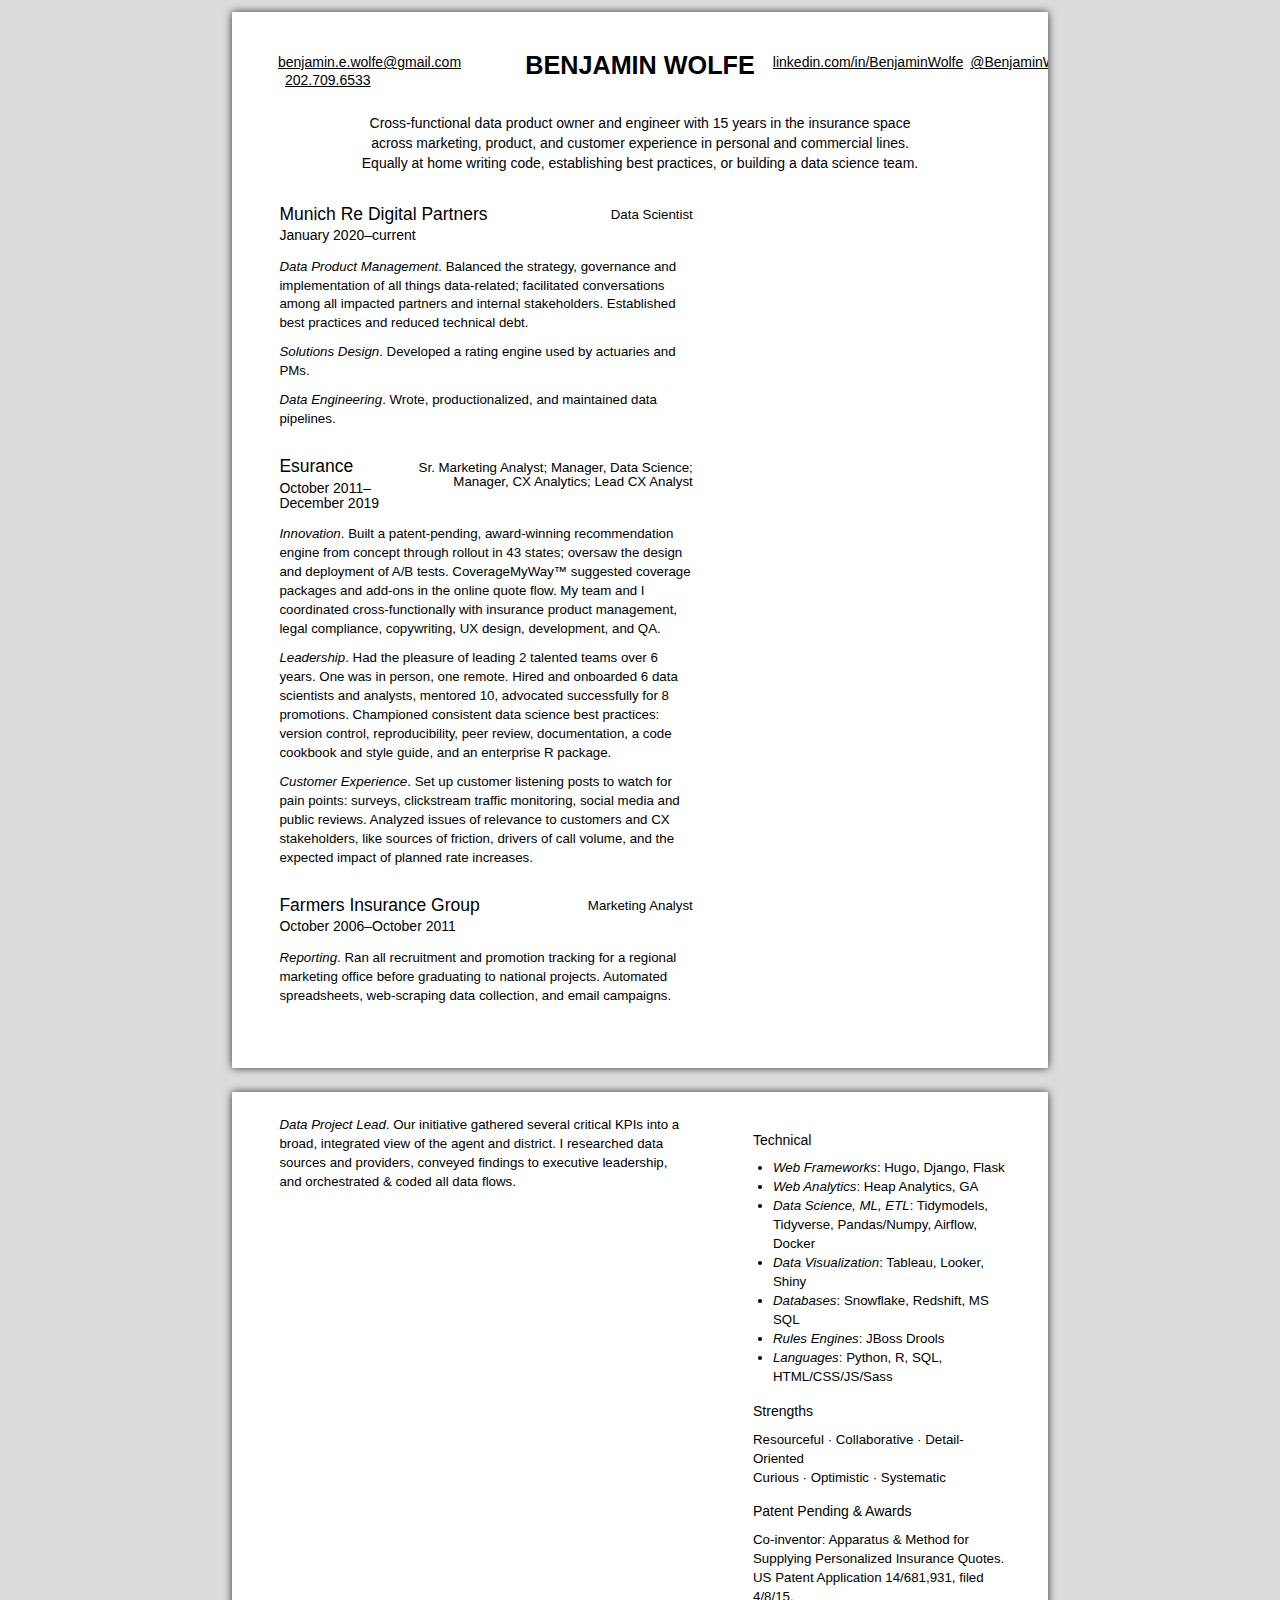
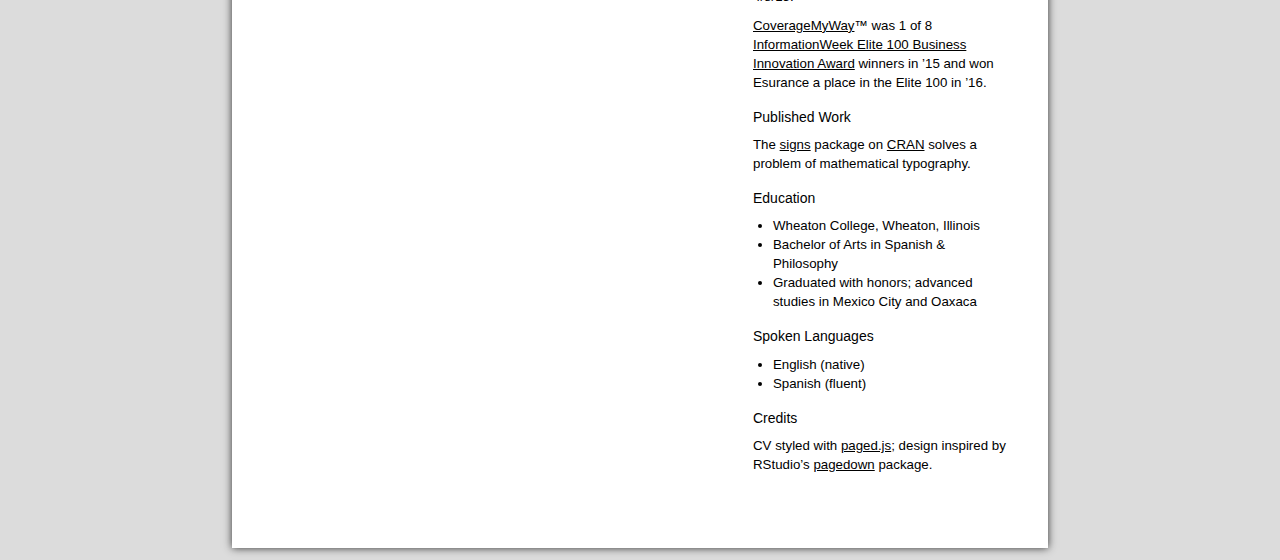
